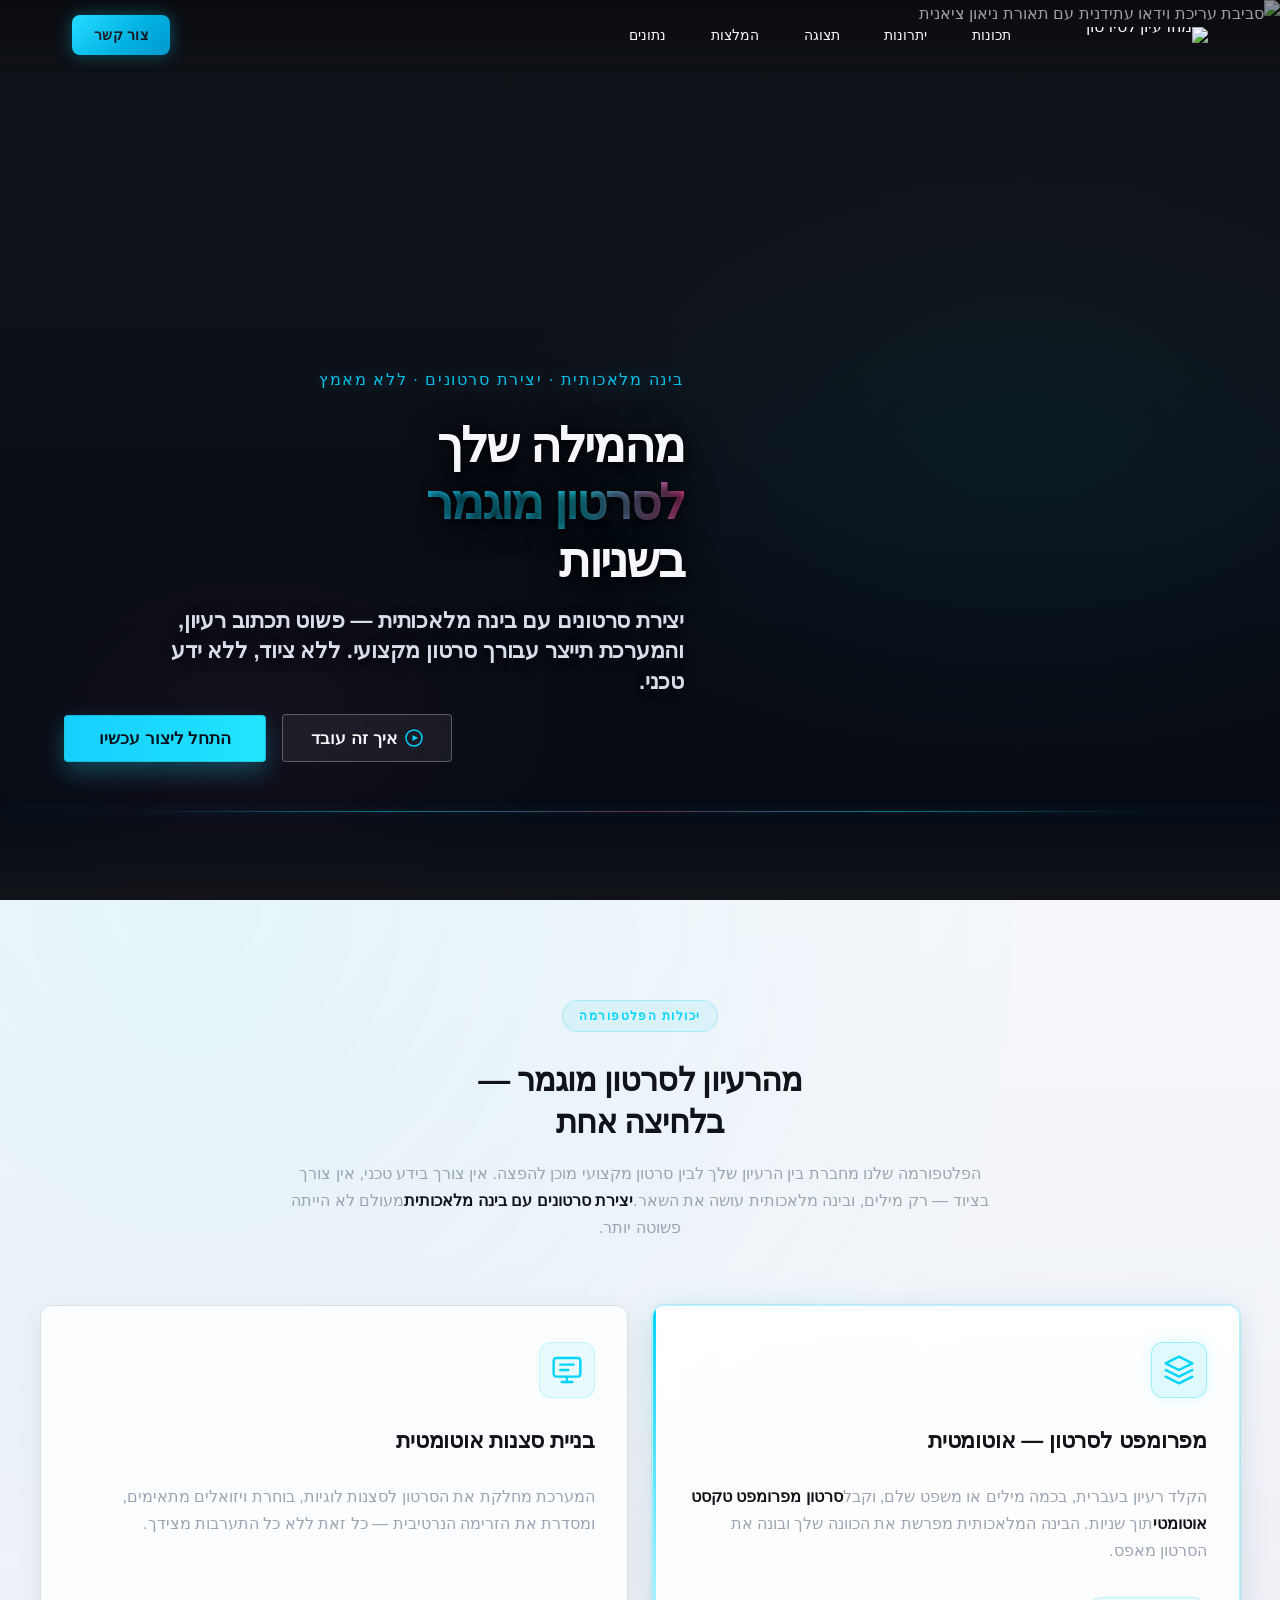
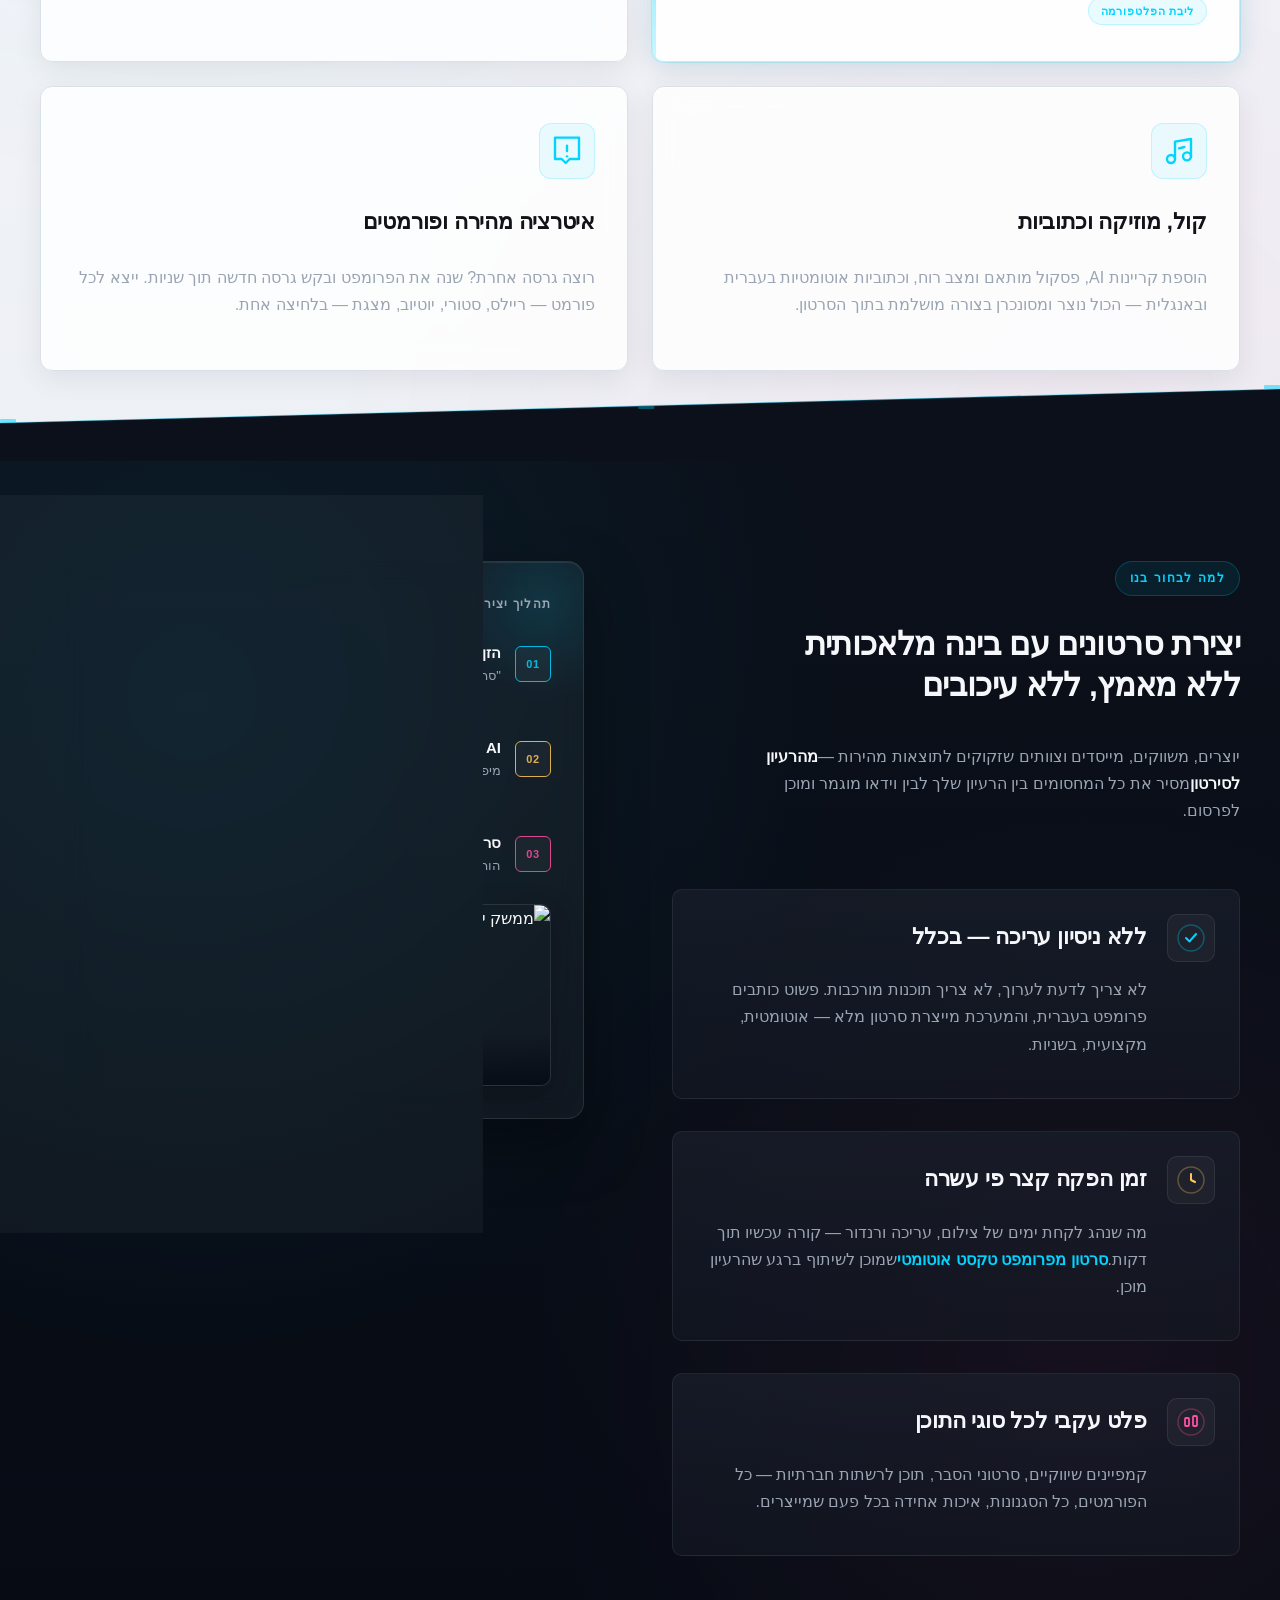
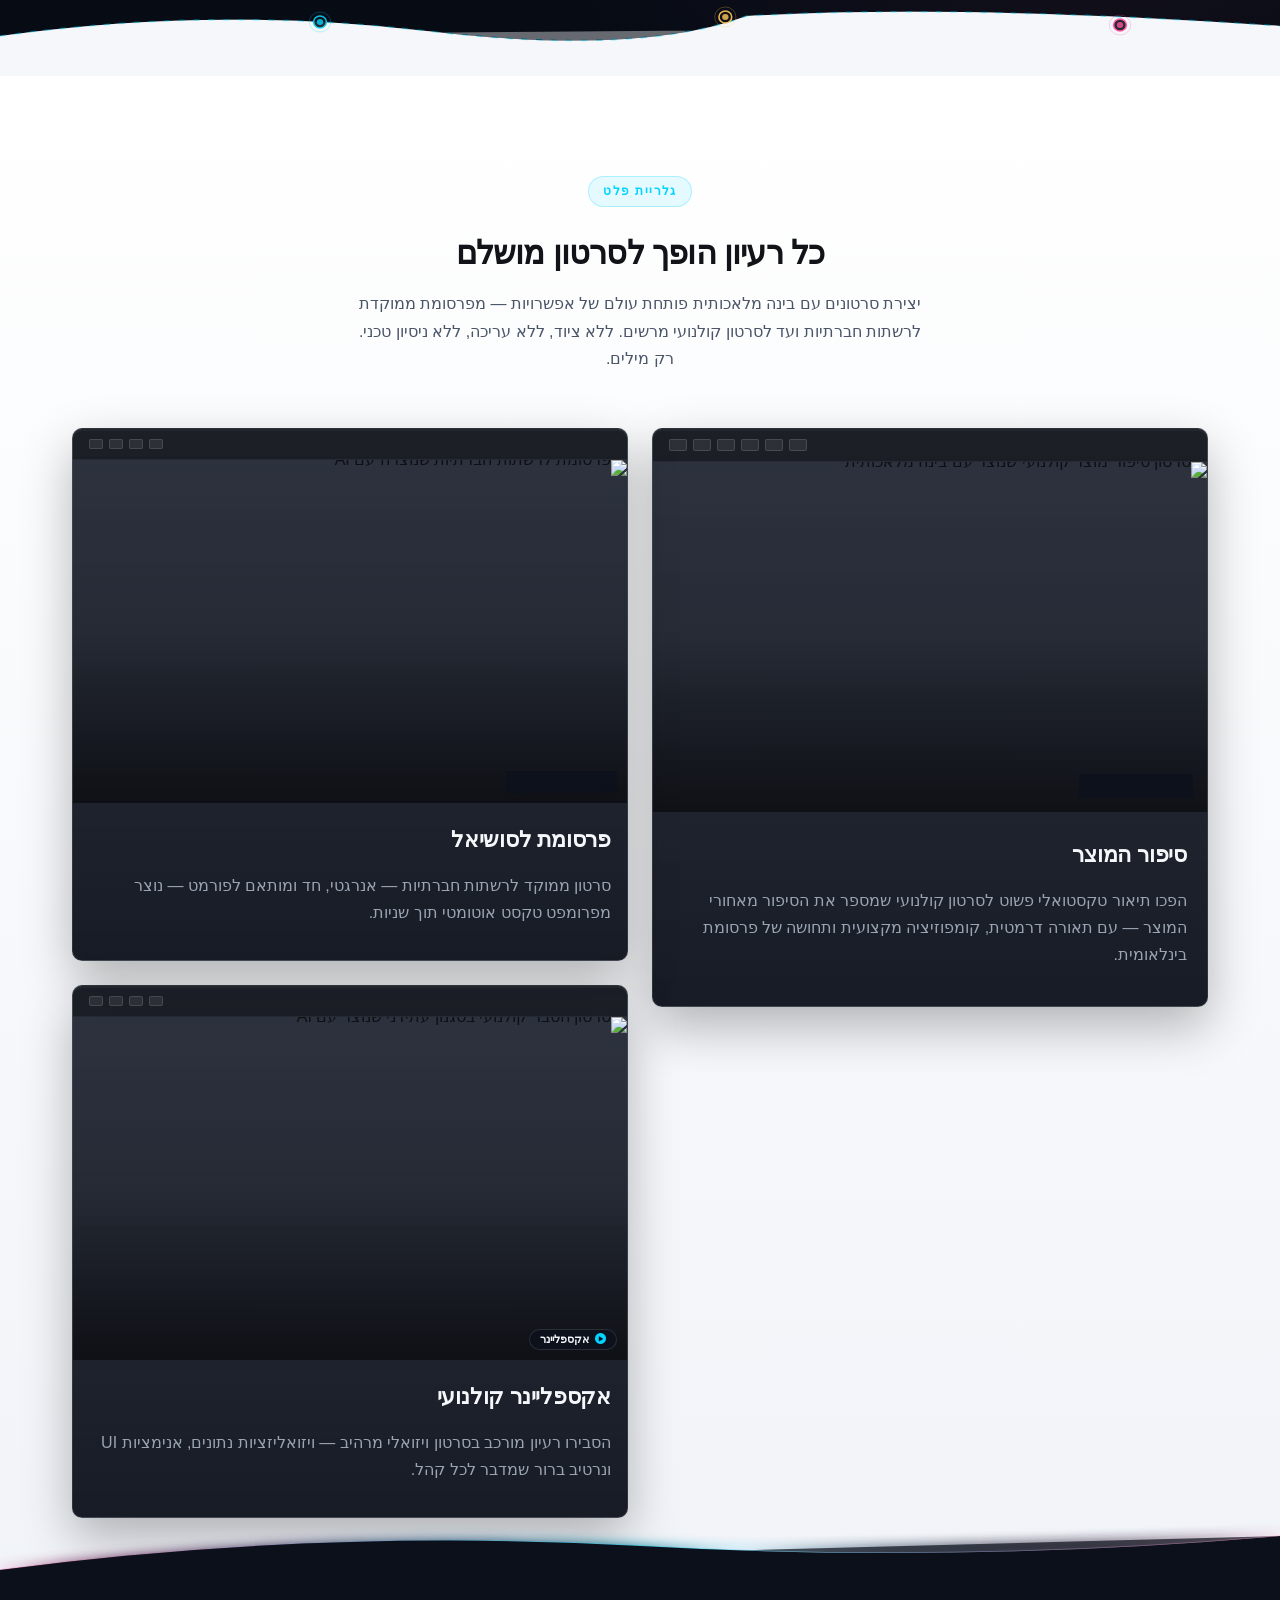
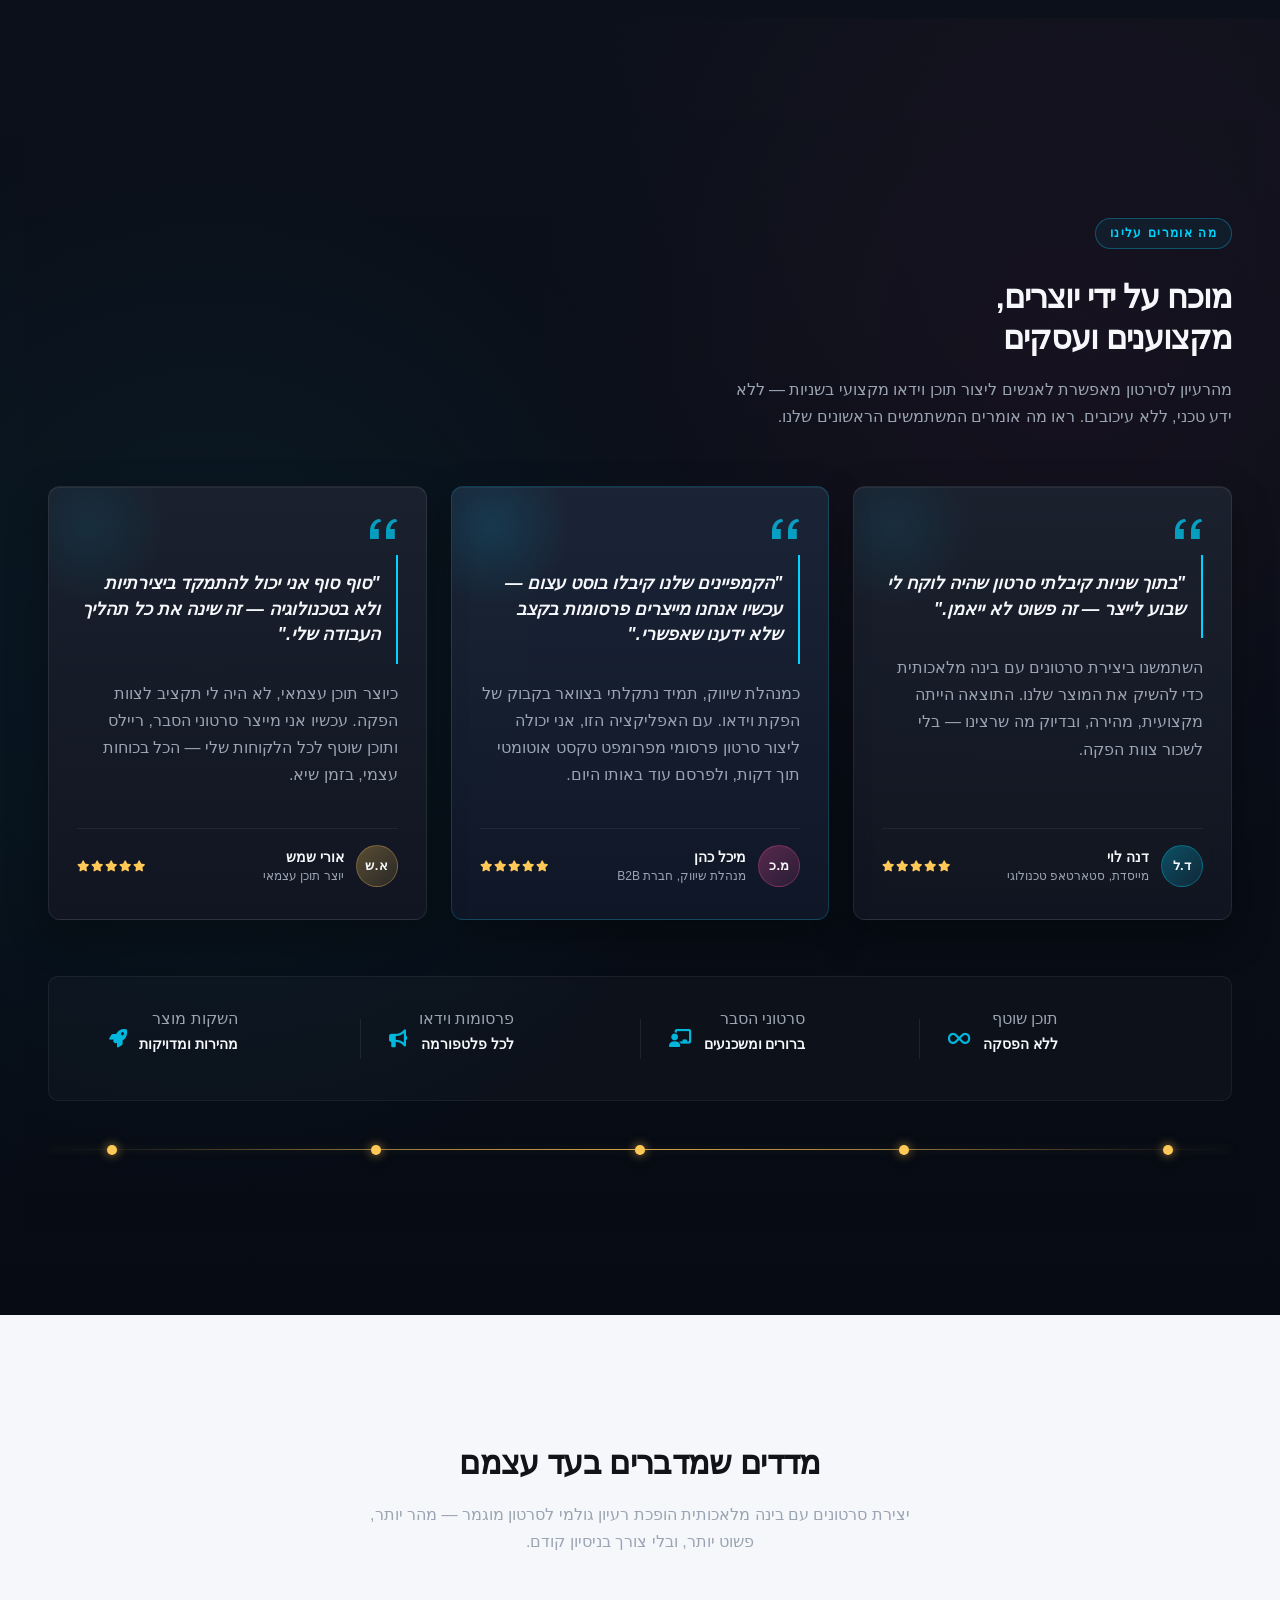
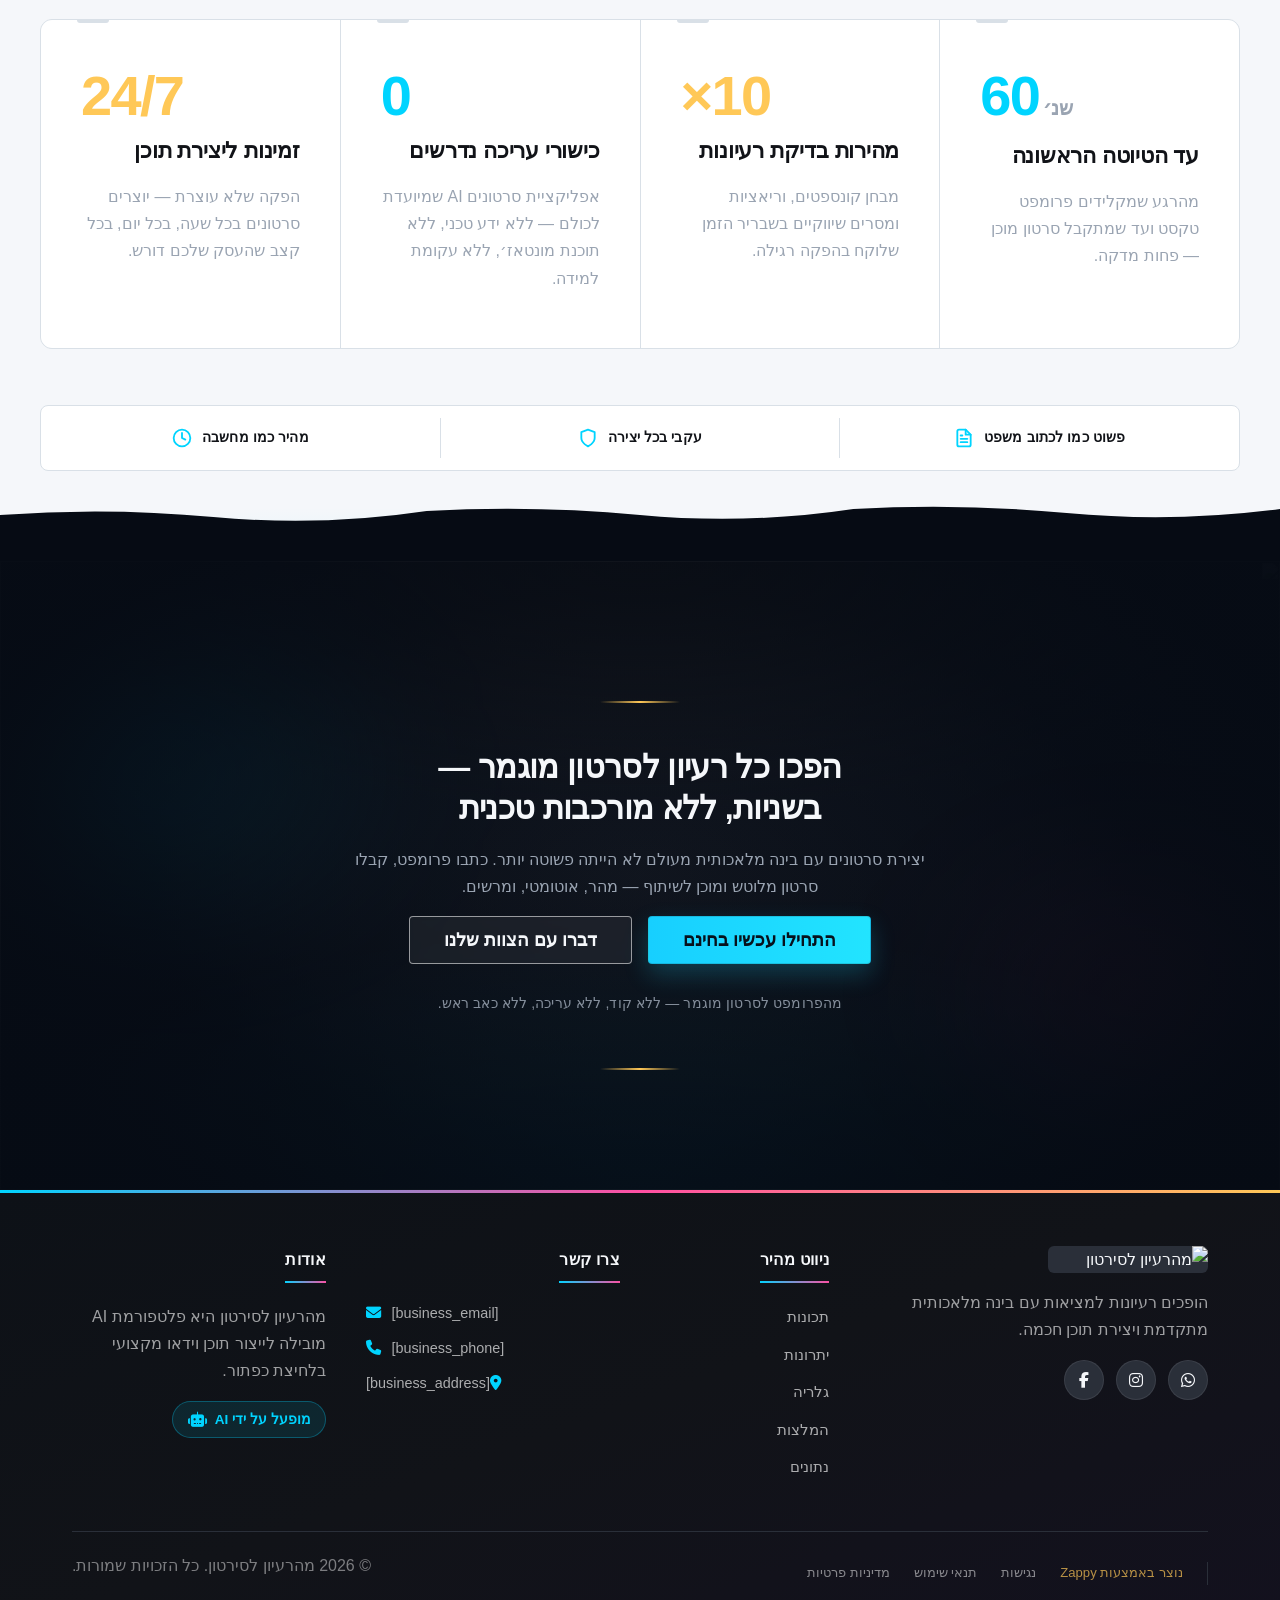
==== public/index.html @ eca5d00a "Initial website commit" ====
<!doctype html><html dir="rtl" lang="he"><head><meta charset="UTF-8"><meta content="width=device-width,initial-scale=1" name="viewport"><meta content="index, follow" name="robots"><title>יצירת סרטונים עם בינה מלאכותית — מהרעיון לסירטון</title><meta content="An AI-powered video generation application that allows users to simply type a text prompt and receive a fully generated video. The app bridges the gap between c" name="description"><meta content="יצירת סרטונים עם בינה מלאכותית, סרטון מפרומפט טקסט אוטומטי, אפליקציית סרטונים AI, כיצד ליצור סרטון עם AI בעברית" name="keywords"><link href="/assets/favicon.ico" rel="icon" type="image/x-icon"><link href="/assets/favicon-16x16.png" rel="icon" type="image/png" sizes="16x16"><link href="/assets/favicon-32x32.png" rel="icon" type="image/png" sizes="32x32"><link href="/assets/favicon-48x48.png" rel="icon" type="image/png" sizes="48x48"><link href="/assets/favicon-192x192.png" rel="icon" type="image/png" sizes="192x192"><link href="/assets/favicon-512x512.png" rel="icon" type="image/png" sizes="512x512"><link href="/assets/apple-touch-icon.png" rel="apple-touch-icon"><script>!function(){"use strict";var t="71a5ba24-b3b0-4b45-8fdc-f8daaeac8cdf",e="https://api.zappy5.com/api/analytics/track",a=18e5,n=2592e6,o=!0,i=!0,r=!0;var s=function(){var e="zappy_visitor_"+t,a=null;try{if(a=localStorage.getItem(e)){var o=JSON.parse(a),i=Date.now();if(i-o.created<n)return o.lastSeen=i,localStorage.setItem(e,JSON.stringify(o)),o.id}}catch(t){console.warn("Zappy Analytics: LocalStorage not available")}var r="zv_"+Date.now()+"_"+Math.random().toString(36).substr(2,9);try{localStorage.setItem(e,JSON.stringify({id:r,created:Date.now(),lastSeen:Date.now()}))}catch(t){}return r}(),c=function(){var e="zappy_session_"+t,n=null;try{if(n=sessionStorage.getItem(e)){var o=JSON.parse(n),i=Date.now();if(i-o.timestamp<a)return o.timestamp=i,sessionStorage.setItem(e,JSON.stringify(o)),o.id}}catch(t){console.warn("Zappy Analytics: SessionStorage not available")}var r="zs_"+Date.now()+"_"+Math.random().toString(36).substr(2,9);try{sessionStorage.setItem(e,JSON.stringify({id:r,timestamp:Date.now()}))}catch(t){}return r}();function l(a,n){n=n||{};var o={website_id:t,event_type:a,page_path:window.location.pathname,referrer:document.referrer||"direct",visitor_id:s,session_id:c,metadata:n};if(navigator.sendBeacon){var i=new Blob([JSON.stringify(o)],{type:"application/json"});navigator.sendBeacon(e,i)}else fetch(e,{method:"POST",headers:{"Content-Type":"application/json"},body:JSON.stringify(o),keepalive:!0}).catch(function(t){console.warn("Zappy Analytics: Failed to track event",t)})}o&&l("pageview",{title:document.title,url:window.location.href}),i&&document.addEventListener("click",function(t){var e=t.target;if("BUTTON"===e.tagName||e.closest("button")){var a="BUTTON"===e.tagName?e:e.closest("button");l("click",{element:"button",text:a.textContent.trim().substring(0,100),id:a.id||null,class:a.className||null})}else if("A"===e.tagName||e.closest("a")){var n="A"===e.tagName?e:e.closest("a");l("navigation",{element:"link",text:n.textContent.trim().substring(0,100),href:n.href,external:n.hostname!==window.location.hostname})}},!0),r&&document.addEventListener("submit",function(t){var e=t.target;l("form_submit",{form_id:e.id||null,form_name:e.name||null,form_action:e.action||null,form_method:e.method||"GET"})},!0);var d=Date.now();window.addEventListener("beforeunload",function(){l("page_unload",{time_on_page:Math.floor((Date.now()-d)/1e3),page_path:window.location.pathname})}),window.zappyAnalytics={track:l,getVisitorId:function(){return s},getSessionId:function(){return c}}}()</script><meta content="יצירת סרטונים עם בינה מלאכותית — מהרעיון לסירטון" property="og:title"><meta content="An AI-powered video generation application that allows users to simply type a text prompt and receive a fully generated video. The app bridges the gap between c" property="og:description"><meta content="website" property="og:type"><meta content="he_IL" property="og:locale"><meta content="summary_large_image" name="twitter:card"><meta content="יצירת סרטונים עם בינה מלאכותית — מהרעיון לסירטון" name="twitter:title"><meta content="An AI-powered video generation application that allows users to simply type a text prompt and receive a fully generated video. The app bridges the gap between c" name="twitter:description"><link href="https://cdnjs.cloudflare.com/ajax/libs/font-awesome/6.4.0/css/all.min.css" rel="stylesheet"><link href="/assets/favicon.ico" rel="icon" type="image/x-icon"><link href="/assets/favicon-16x16.png" rel="icon" type="image/png" sizes="16x16"><link href="/assets/favicon-32x32.png" rel="icon" type="image/png" sizes="32x32"><link href="/assets/favicon-48x48.png" rel="icon" type="image/png" sizes="48x48"><link href="/assets/favicon-192x192.png" rel="icon" type="image/png" sizes="192x192"><link href="/assets/favicon-512x512.png" rel="icon" type="image/png" sizes="512x512"><link href="/assets/apple-touch-icon.png" rel="apple-touch-icon"><link href="https://cdn.jsdelivr.net/npm/vanilla-cookieconsent@3/dist/cookieconsent.css" rel="stylesheet"><script src="https://cdn.jsdelivr.net/npm/vanilla-cookieconsent@3/dist/cookieconsent.umd.js"></script><script src="https://cdn.jsdelivr.net/gh/mickidum/acc_toolbar/acctoolbar/acctoolbar.min.js"></script><link href="/styles.css" rel="stylesheet"><style id="zappy-dropdown-submenu-styles">#navMenu li:has(.sub-menu),.nav-menu li:has(.sub-menu),.navbar li:has(.sub-menu),nav li:has(.sub-menu){position:relative}#navMenu .sub-menu,.nav-menu .sub-menu,.navbar .sub-menu,nav .sub-menu{display:block!important;position:absolute!important;top:100%;left:0;min-width:220px;background:#fff;border-radius:8px;box-shadow:0 8px 25px rgba(0,0,0,.15);padding:8px 0;opacity:0;visibility:hidden;transform:translateY(10px);transition:all .3s ease;z-index:1000;list-style:none;pointer-events:none}#navMenu li:hover>.sub-menu,.nav-menu li:hover>.sub-menu,.navbar li:hover>.sub-menu,nav li:hover>.sub-menu{opacity:1!important;visibility:visible!important;transform:translateY(0)!important;pointer-events:auto!important}.sub-menu li{list-style:none;margin:0;padding:0}.sub-menu a{display:block!important;padding:10px 16px!important;color:var(--text-dark,#333)!important;font-weight:500;text-decoration:none;white-space:nowrap;transition:background-color .2s}.sub-menu a:hover{background-color:#f5f5f5}[dir=rtl] .nav-menu .sub-menu,[dir=rtl] .navbar .sub-menu,[dir=rtl] nav .sub-menu,html[lang=ar] .nav-menu .sub-menu,html[lang=ar] .navbar .sub-menu,html[lang=ar] nav .sub-menu,html[lang=he] .nav-menu .sub-menu,html[lang=he] .navbar .sub-menu,html[lang=he] nav .sub-menu{left:auto!important;right:0!important}.sub-menu:empty,.sub-menu:not(:has(li)),.sub-menu:not(:has(li:not(.zappy-hidden-menu-item))){display:none!important;opacity:0!important;visibility:hidden!important;pointer-events:none!important}li:has(.menu-group-title):hover>.sub-menu{opacity:1!important;visibility:visible!important;transform:translateY(0)!important;pointer-events:auto!important}#navMenu>li>.menu-group-title,.nav-menu>li>.menu-group-title{display:inline-block;padding:.5rem 1rem;cursor:default;user-select:none}@media (max-width:768px){#navMenu .sub-menu,.nav-menu .sub-menu,.navbar .sub-menu,nav .sub-menu{position:static!important;transform:none!important;box-shadow:none!important;background:0 0!important;max-height:0;overflow:hidden;opacity:0;visibility:hidden;transition:max-height .3s ease,opacity .3s ease;padding:0!important;border-radius:0!important}.sub-menu.mobile-expanded{max-height:500px!important;opacity:1!important;visibility:visible!important;padding:8px 0 8px 16px!important}[dir=rtl] .sub-menu.mobile-expanded,html[lang=he] .sub-menu.mobile-expanded{padding:8px 16px 8px 0!important}#navMenu li:hover>.sub-menu,.nav-menu li:hover>.sub-menu,.navbar li:hover>.sub-menu,nav li:hover>.sub-menu{opacity:0;visibility:hidden;pointer-events:none}#navMenu li>.sub-menu.mobile-expanded,.nav-menu li>.sub-menu.mobile-expanded,.navbar li>.sub-menu.mobile-expanded,nav li>.sub-menu.mobile-expanded{opacity:1!important;visibility:visible!important;pointer-events:auto!important}#navMenu li:has(.sub-menu),.nav-menu li:has(.sub-menu),.navbar li:has(.sub-menu),nav li:has(.sub-menu){display:flex!important;flex-wrap:wrap!important;align-items:center!important;position:relative!important;min-height:44px!important}#navMenu li:has(.sub-menu)>a,.nav-menu li:has(.sub-menu)>a,.navbar li:has(.sub-menu)>a,nav li:has(.sub-menu)>a{flex:1!important;min-width:0!important}#navMenu li:has(.sub-menu)>.menu-group-title,.nav-menu li:has(.sub-menu)>.menu-group-title,.navbar li:has(.sub-menu)>.menu-group-title,nav li:has(.sub-menu)>.menu-group-title{flex:1!important;min-width:0!important;padding:0!important;line-height:inherit!important}#navMenu li:has(.sub-menu)>.sub-menu,.nav-menu li:has(.sub-menu)>.sub-menu,.navbar li:has(.sub-menu)>.sub-menu,nav li:has(.sub-menu)>.sub-menu{flex-basis:100%!important;width:100%!important}#navMenu li:has(.sub-menu)>a [class*=arrow],#navMenu li:has(.sub-menu)>a [class*=chevron],.nav-menu li:has(.sub-menu)>a .fa-angle-down,.nav-menu li:has(.sub-menu)>a .fa-chevron-down,.nav-menu li:has(.sub-menu)>a [class*=arrow],.nav-menu li:has(.sub-menu)>a [class*=chevron],nav li:has(.sub-menu)>a [class*=arrow],nav li:has(.sub-menu)>a [class*=chevron]{display:none!important;visibility:hidden!important}.mobile-submenu-toggle{display:flex!important;align-items:center!important;justify-content:center!important;width:44px!important;height:auto!important;background:0 0!important;border:none!important;cursor:pointer!important;color:var(--text-light)!important;position:static!important;flex-shrink:0!important;align-self:stretch!important;z-index:2!important;padding:0!important;margin:0!important}.mobile-submenu-toggle::after{content:''!important;width:0!important;height:0!important;border-left:6px solid transparent!important;border-right:6px solid transparent!important;border-top:7px solid currentColor!important;transition:transform .3s ease!important}.mobile-submenu-toggle.expanded::after{transform:rotate(180deg)!important}.sub-menu a{padding:10px 0!important;display:block!important;color:var(--text-light)!important}.navbar .sub-menu li a,.zappy-products-dropdown .sub-menu a,nav.navbar .sub-menu li a{color:var(--text-light)!important}}@media (min-width:769px){.mobile-submenu-toggle{display:none!important}}</style><style id="mobile-lang-menu-deployed-css">@media (max-width:768px){.lang-switcher,.nav-container .lang-switcher,.nav-cta-container .lang-switcher,.nav-ecommerce-icons .lang-switcher,.nav-icons-left .lang-switcher,.navbar .lang-switcher,.navbar .nav-cta-container .lang-switcher{display:none!important}.mobile-lang-menu{width:100%;border-top:1px solid rgba(128,128,128,.2);padding:8px 0 0 0;margin-top:8px}.mobile-lang-toggle{display:flex!important;align-items:center;justify-content:space-between;width:100%;padding:12px 16px;background:0 0;border:none;cursor:pointer;font-size:15px;color:inherit;font-family:inherit}.mobile-lang-toggle::after{content:'';display:inline-block;width:8px;height:8px;border-right:2px solid currentColor;border-bottom:2px solid currentColor;transform:rotate(45deg);transition:transform .3s ease;margin-left:8px}.mobile-lang-toggle.expanded::after{transform:rotate(-135deg)}.mobile-lang-options{max-height:0;overflow:hidden;transition:max-height .3s ease}.mobile-lang-options.expanded{max-height:300px}.mobile-lang-option{display:flex!important;align-items:center;gap:10px;padding:10px 24px;text-decoration:none;color:inherit;font-size:14px;font-family:inherit}.mobile-lang-option:hover{background:rgba(128,128,128,.1)}.mobile-lang-option.active{font-weight:600;opacity:.7;pointer-events:none}.mobile-lang-option img{width:20px;height:20px;border-radius:50%}}@media (min-width:769px){.mobile-lang-menu{display:none!important}}</style><style id="zappy-widget-visibility">#mic-access-tool-box,#mic-access-tool-general-button,#mic-init-access-tool #mic-access-tool-box,#mic-init-access-tool #mic-access-tool-general-button,#mic-init-access-tool .mic-access-tool-general-button,._access-icon,._access-menu,.mic-access-tool-box,.mic-access-tool-general-button,div[id*=mic-access-tool-box]{display:none!important;visibility:hidden!important;opacity:0!important;pointer-events:none!important}</style></head><body><nav class="navbar" dir="rtl"><button aria-label="Menu" class="mobile-toggle" id="mobileToggle"><svg viewbox="0 0 24 24" height="24" width="24" fill="none" class="hamburger-icon"><path d="M3 12h18M3 6h18M3 18h18" stroke="currentColor" stroke-width="2" stroke-linecap="round"></path></svg><svg viewbox="0 0 24 24" height="24" width="24" fill="none" class="close-icon" style="display:none"><path d="M18 6L6 18M6 6l12 12" stroke="currentColor" stroke-width="2" stroke-linecap="round"></path></svg></button><button aria-label="Call" class="phone-header-btn" data-phone="[business_phone]"><svg viewbox="0 0 24 24" height="20" width="20" fill="currentColor"><path d="M22 16.92v3a2 2 0 0 1-2.18 2 19.79 19.79 0 0 1-8.63-3.07 19.5 19.5 0 0 1-6-6 19.79 19.79 0 0 1-3.07-8.67A2 2 0 0 1 4.11 2h3a2 2 0 0 1 2 1.72 12.84 12.84 0 0 0 .7 2.81 2 2 0 0 1-.45 2.11L8.09 9.91a16 16 0 0 0 6 6l1.27-1.27a2 2 0 0 1 2.11-.45 12.84 12.84 0 0 0 2.81.7A2 2 0 0 1 22 16.92z"></path></svg></button><div class="nav-container"><div class="nav-right-group"><div class="nav-brand"><a href="/" class="logo-link"><img alt="מהרעיון לסירטון" src="/assets/business-logo.webp" class="logo"></a></div><ul class="nav-menu" id="navMenu"><li><a href="#features">תכונות</a></li><li><a href="#benefits">יתרונות</a></li><li><a href="#showcase">תצוגה</a></li><li><a href="#testimonials">המלצות</a></li><li><a href="#stats">נתונים</a></li></ul></div><div class="nav-cta-container"><a href="#cta" class="nav-cta-btn">צור קשר</a></div></div></nav><script>window.addEventListener("load",function(){const e=document.querySelector(".navbar, nav, header");if(!e)return void console.log("[Navbar] Navbar element not found");let t=document.getElementById("mobileToggle")||document.querySelector(".mobile-toggle")||document.querySelector(".hamburger")||document.querySelector(".hamburger-menu")||document.querySelector(".menu-toggle")||document.querySelector(".burger-menu")||document.querySelector('[aria-label="Menu"]')||document.querySelector('[aria-label="תפריט"]');const o=document.querySelector(".phone-header-btn"),n=window.getComputedStyle(e);let r=n.backgroundColor;if(console.log("[Navbar] Initial navbar background:",r),"transparent"===r||"rgba(0, 0, 0, 0)"===r||r.startsWith("rgba")&&r.includes(", 0)")){const e=n.backgroundImage;if(e&&"none"!==e)console.log("[Navbar] Navbar has background image/gradient, using dark text"),r="rgb(240, 240, 240)";else{const e=window.getComputedStyle(document.body).backgroundColor;console.log("[Navbar] Navbar transparent, using body background:",e),r=e}}const i=r.match(/\d+/g);if(i&&i.length>=3){const e=(.299*parseInt(i[0])+.587*parseInt(i[1])+.114*parseInt(i[2]))/255;console.log("[Navbar] Mobile button colors preserved from Claude CSS (luminance:",e.toFixed(2)+")");const n=document.createElement("style");n.id="zappy-mobile-nav-fix";document.documentElement.lang;document.documentElement.dir,n.textContent='\n        /* Hide mobile buttons on desktop, show only on mobile */\n        @media (min-width: 769px) {\n          .mobile-toggle,\n          .phone-header-btn {\n            display: none !important;\n          }\n        }\n        \n        /* Show and position mobile buttons correctly on mobile */\n        @media (max-width: 768px) {\n          .mobile-toggle,\n          .phone-header-btn {\n            position: absolute !important;\n            top: 50% !important;\n            transform: translateY(-50%) !important;\n            z-index: 1001 !important;\n            display: flex !important;\n            align-items: center !important;\n            justify-content: center !important;\n            width: 36px !important;\n            height: 36px !important;\n            border-radius: 50% !important;\n            border: none !important;\n            cursor: pointer !important;\n            padding: 6px !important;\n            background: none !important;\n            color: var(--nav-text, var(--text-light)) !important;\n          }\n          \n          /* LTR positioning (default): hamburger LEFT, phone RIGHT */\n          html:not([dir="rtl"]):not([lang="he"]):not([lang="ar"]) .mobile-toggle,\n          html[dir="ltr"] .mobile-toggle {\n            left: 12px !important;\n            right: auto !important;\n          }\n          html:not([dir="rtl"]):not([lang="he"]):not([lang="ar"]) .phone-header-btn,\n          html[dir="ltr"] .phone-header-btn {\n            right: 12px !important;\n            left: auto !important;\n          }\n          \n          /* RTL positioning: hamburger RIGHT, phone LEFT */\n          html[dir="rtl"] .mobile-toggle,\n          html[lang="he"] .mobile-toggle,\n          html[lang="ar"] .mobile-toggle {\n            right: 12px !important;\n            left: auto !important;\n          }\n          html[dir="rtl"] .phone-header-btn,\n          html[lang="he"] .phone-header-btn,\n          html[lang="ar"] .phone-header-btn {\n            left: 12px !important;\n            right: auto !important;\n          }\n          \n          /* CRITICAL: Ensure nav-container has min-height on mobile */\n          /* All children are positioned absolutely/fixed on mobile, so height:auto collapses to 0 */\n          .nav-container {\n            min-height: 70px !important;\n            position: relative !important;\n          }\n          \n          /* Ensure SVG icons are properly sized and inherit color */\n          .mobile-toggle svg,\n          .phone-header-btn svg {\n            width: 24px !important;\n            height: 24px !important;\n            /* Don\'t force display - let JavaScript control hamburger/close toggle */\n          }\n          \n          /* Reset nav-cta-container on mobile - remove desktop box-shadow/padding */\n          /* that creates a visible ghost box when CTA button is hidden */\n          .nav-cta-container {\n            box-shadow: none !important;\n            padding: 0 !important;\n          }\n          \n          /* Hide nav-cta-container entirely on mobile when there\'s no lang-switcher */\n          /* (only the CTA button is inside, and it\'s hidden on mobile) */\n          .nav-cta-container:not(:has(.lang-switcher)) {\n            display: none !important;\n          }\n          \n          /* CRITICAL: Prevent hero image fade gradient from bleeding over headline text */\n          /* The .image-fade-gradient has bottom: -30px (extends below parent) */\n          /* On mobile stacked layout, this overlaps the h1 text below the image */\n          .hero-image-column {\n            overflow: hidden !important;\n          }\n          .image-fade-gradient {\n            bottom: 0 !important;\n          }\n          \n          /* Hide desktop language switcher on mobile - hamburger menu handles it */\n          /* High specificity to override stored CSS */\n          .lang-switcher,\n          .nav-cta-container .lang-switcher,\n          .nav-container .lang-switcher,\n          .navbar .lang-switcher,\n          .navbar .nav-cta-container .lang-switcher {\n            display: none !important;\n          }\n        }\n      ';const r=document.getElementById("zappy-mobile-nav-fix");r&&r.remove(),document.head.appendChild(n),console.log("[Navbar] Critical CSS injected for mobile nav positioning");const l=window.innerWidth<=768;if(t){const e=t.querySelector(".hamburger-icon"),o=t.querySelector(".close-icon");e&&(e.style.setProperty("width","24px","important"),e.style.setProperty("height","24px","important"),e.style.setProperty("display","block","important")),o&&(o.style.setProperty("width","24px","important"),o.style.setProperty("height","24px","important"),o.style.setProperty("display","none","important")),l?(t.style.setProperty("position","absolute","important"),t.style.setProperty("top","50%","important"),t.style.setProperty("transform","translateY(-50%)","important"),t.style.setProperty("z-index","1001","important"),t.style.removeProperty("left"),t.style.removeProperty("right"),console.log("[Navbar] Mobile toggle positioning applied (mobile viewport)")):(t.style.removeProperty("position"),t.style.removeProperty("top"),t.style.removeProperty("transform"),t.style.removeProperty("z-index"),t.style.removeProperty("left"),t.style.removeProperty("right"),console.log("[Navbar] Desktop viewport - cleared mobile toggle inline positioning"))}if(o){const e=o.querySelector("svg");e&&(e.style.width="24px",e.style.height="24px",e.setAttribute("width","24"),e.setAttribute("height","24")),l?(o.style.setProperty("position","absolute","important"),o.style.setProperty("top","50%","important"),o.style.setProperty("transform","translateY(-50%)","important"),o.style.setProperty("z-index","1001","important"),o.style.removeProperty("left"),o.style.removeProperty("right"),console.log("[Navbar] Phone button positioning applied (mobile viewport)")):(o.style.removeProperty("position"),o.style.removeProperty("top"),o.style.removeProperty("transform"),o.style.removeProperty("z-index"),o.style.removeProperty("left"),o.style.removeProperty("right"),console.log("[Navbar] Desktop viewport - cleared phone button inline positioning"))}}else console.log("[Navbar] Could not parse background color:",r);t=document.getElementById("mobileToggle")||document.querySelector(".mobile-toggle")||document.querySelector(".hamburger")||document.querySelector(".hamburger-menu")||document.querySelector(".menu-toggle")||document.querySelector(".burger-menu")||document.querySelector('[aria-label="Menu"]')||document.querySelector('[aria-label="תפריט"]');const l=document.getElementById("navMenu")||document.querySelector(".nav-menu")||document.querySelector(".nav-links")||document.querySelector("nav ul:not(.submenu)");if(!t||!l)return void console.log("[Navbar] Mobile toggle or menu not found:",{toggle:!!t,menu:!!l});l.id||(l.id="navMenu"),console.log("[Navbar] Initializing mobile menu...");const a=t.cloneNode(!0);t.parentNode.replaceChild(a,t),a.addEventListener("click",function(e){e.preventDefault(),e.stopPropagation();const t=this.querySelector(".hamburger-icon"),o=this.querySelector(".close-icon");l.classList.contains("active")?(l.classList.remove("active"),t&&t.style.setProperty("display","block","important"),o&&o.style.setProperty("display","none","important"),document.body.style.overflow="",console.log("[Navbar] Menu closed")):(l.classList.add("active"),t&&t.style.setProperty("display","none","important"),o&&o.style.setProperty("display","block","important"),document.body.style.overflow="hidden",console.log("[Navbar] Menu opened"))}),l.querySelectorAll("a").forEach(function(e){e.addEventListener("click",function(){if("#"===this.getAttribute("href"))return;const e=a.querySelector(".hamburger-icon"),t=a.querySelector(".close-icon");l.classList.remove("active"),e&&e.style.setProperty("display","block","important"),t&&t.style.setProperty("display","none","important"),document.body.style.overflow="",console.log("[Navbar] Menu closed (link clicked)")})});var s=l.querySelectorAll(".dropdown-toggle");s.forEach(function(e){e.addEventListener("click",function(e){e.preventDefault(),e.stopPropagation();var t=this.closest(".nav-dropdown");t&&(t.parentNode.querySelectorAll(".nav-dropdown.open").forEach(function(e){e!==t&&e.classList.remove("open")}),t.classList.toggle("open"),console.log("[Navbar] Dropdown toggled:",t.classList.contains("open")?"open":"closed"))})}),document.addEventListener("click",function(e){e.target.closest(".nav-dropdown")||document.querySelectorAll(".nav-dropdown.open").forEach(function(e){e.classList.remove("open")})}),console.log("[Navbar] Dropdown handlers initialized for "+s.length+" dropdowns"),o&&o.addEventListener("click",function(){const e=document.querySelectorAll('a[href^="tel:"]'),t=e.length>0?e[0].getAttribute("href").replace("tel:",""):"[business_phone]";window.location.href="tel:"+t,console.log("[Navbar] Phone button clicked")}),console.log("[Navbar] Mobile menu initialized successfully");const p=function(){const e=document.querySelector(".whatsapp-float");e&&(window.innerWidth>=769?(e.style.setProperty("display","none","important"),e.style.setProperty("visibility","hidden","important"),e.style.setProperty("opacity","0","important"),e.style.setProperty("pointer-events","none","important"),console.log("[WhatsApp] Button hidden on desktop")):(e.style.removeProperty("display"),e.style.removeProperty("visibility"),e.style.removeProperty("opacity"),e.style.removeProperty("pointer-events"),console.log("[WhatsApp] Button visible on mobile")))};let c;p(),window.addEventListener("resize",function(){clearTimeout(c),c=setTimeout(p,100)})})</script><main><section class="index-hero-section" data-layout-spec="בית-hero" dir="rtl" id="hero" data-hero-type="fullscreen-scrim"><div class="index-hero-bg"><img alt="סביבת עריכת וידאו עתידנית עם תאורת ניאון ציאנית" src="/assets/site-index-hero-image-1.webp" data-context="Cinematic ultra-wide dark futuristic AI video editing suite environment. A massive glowing video frame dominates the center with electric cyan rim lighting bleeding across dark matte surfaces. Subtle motion streaks and light trails suggest speed and generation. Deep blacks, moody shadows, faint magenta highlights on edges, and a premium editorial atmosphere. No people, no text, no UI chrome — pure environmental mood shot for an AI video generation app." data-placeholder="index-hero-image-1" height="900" width="1440" data-hero-bg="true"></div><div class="index-hero-scrim" aria-hidden="true"></div><div class="index-hero-content-wrap"><div class="index-hero-content"><p class="index-hero-eyebrow">בינה מלאכותית · יצירת סרטונים · ללא מאמץ</p><h1 class="index-hero-h1">מהמילה שלך<br><span class="index-hero-gradient-text">לסרטון מוגמר</span><br>בשניות</h1><h3 class="index-hero-subtitle">יצירת סרטונים עם בינה מלאכותית — פשוט תכתוב רעיון,<br class="index-hero-br">והמערכת תייצר עבורך סרטון מקצועי. ללא ציוד, ללא ידע טכני.</h3><div class="index-hero-ctas"><a href="#contact" class="btn-primary index-hero-btn-primary">התחל ליצור עכשיו</a><a href="#how-it-works" class="btn-secondary index-hero-btn-secondary"><span class="index-hero-btn-icon" aria-hidden="true"><svg viewbox="0 0 18 18" height="18" width="18" fill="none" data-element-type="icon" data-icon-type="svg" xmlns="http://www.w3.org/2000/svg" style="display:inline-block;vertical-align:middle"><circle cx="9" cy="9" r="8" stroke="currentColor" stroke-width="1.5"></circle><polygon fill="currentColor" points="7.5,6 13,9 7.5,12"></polygon></svg></span>איך זה עובד</a></div></div></div><div class="index-hero-divider-wrapper" aria-hidden="true"><div class="index-hero-luminous-line"></div><svg viewbox="0 0 1440 90" aria-hidden="true" xmlns="http://www.w3.org/2000/svg" data-no-icon-edit="true" preserveaspectratio="none"><defs><linearGradient id="heroFadeGrad" x1="0" x2="0" y1="0" y2="1"><stop offset="0%" stop-color="#111318" stop-opacity="0"></stop><stop offset="100%" stop-color="#111318" stop-opacity="1"></stop></linearGradient></defs><rect height="90" width="1440" fill="url(#heroFadeGrad)"></rect></svg></div></section><section class="index-features-section" data-layout-spec="בית-features" dir="rtl" id="features"><div class="index-features-container"><div class="index-features-intro"><span class="index-features-eyebrow">יכולות הפלטפורמה</span><h2 class="index-features-h2">מהרעיון לסרטון מוגמר —<br>בלחיצה אחת</h2><p class="index-features-lead">הפלטפורמה שלנו מחברת בין הרעיון שלך לבין סרטון מקצועי מוכן להפצה. אין צורך בידע טכני, אין צורך בציוד — רק מילים, ובינה מלאכותית עושה את השאר.<strong>יצירת סרטונים עם בינה מלאכותית</strong>מעולם לא הייתה פשוטה יותר.</p></div><div class="index-features-grid"><article class="index-feature-card index-feature-card--accent"><div class="index-feature-card-icon-wrap"><svg viewbox="0 0 24 24" aria-hidden="true" xmlns="http://www.w3.org/2000/svg" data-element-type="icon" data-icon-type="svg" fill="none" height="32" width="32" stroke="currentColor" stroke-linecap="round" stroke-linejoin="round" stroke-width="1.8"><path d="M12 2L2 7l10 5 10-5-10-5z"></path><path d="M2 17l10 5 10-5"></path><path d="M2 12l10 5 10-5"></path></svg></div><div class="index-feature-card-content"><h3>מפרומפט לסרטון — אוטומטית</h3><p>הקלד רעיון בעברית, בכמה מילים או משפט שלם, וקבל<em>סרטון מפרומפט טקסט אוטומטי</em>תוך שניות. הבינה המלאכותית מפרשת את הכוונה שלך ובונה את הסרטון מאפס.</p><div class="index-feature-tag">ליבת הפלטפורמה</div></div></article><article class="index-feature-card"><div class="index-feature-card-icon-wrap"><svg viewbox="0 0 24 24" aria-hidden="true" xmlns="http://www.w3.org/2000/svg" data-element-type="icon" data-icon-type="svg" fill="none" height="32" width="32" stroke="currentColor" stroke-linecap="round" stroke-linejoin="round" stroke-width="1.8"><rect height="14" width="20" x="2" y="3" rx="2"></rect><path d="M8 21h8"></path><path d="M12 17v4"></path><path d="M7 8h10"></path><path d="M7 12h6"></path></svg></div><div class="index-feature-card-content"><h3>בניית סצנות אוטומטית</h3><p>המערכת מחלקת את הסרטון לסצנות לוגיות, בוחרת ויזואלים מתאימים, ומסדרת את הזרימה הנרטיבית — כל זאת ללא כל התערבות מצידך.</p></div></article><article class="index-feature-card"><div class="index-feature-card-icon-wrap"><svg viewbox="0 0 24 24" aria-hidden="true" xmlns="http://www.w3.org/2000/svg" data-element-type="icon" data-icon-type="svg" fill="none" height="32" width="32" stroke="currentColor" stroke-linecap="round" stroke-linejoin="round" stroke-width="1.8"><path d="M9 18V5l12-2v13"></path><circle cx="6" cy="18" r="3"></circle><circle cx="18" cy="16" r="3"></circle><path d="M12 10l4-1"></path></svg></div><div class="index-feature-card-content"><h3>קול, מוזיקה וכתוביות</h3><p>הוספת קריינות AI, פסקול מותאם ומצב רוח, וכתוביות אוטומטיות בעברית ובאנגלית — הכול נוצר ומסונכרן בצורה מושלמת בתוך הסרטון.</p></div></article><article class="index-feature-card"><div class="index-feature-card-icon-wrap"><svg viewbox="0 0 24 24" aria-hidden="true" xmlns="http://www.w3.org/2000/svg" data-element-type="icon" data-icon-type="svg" fill="none" height="32" width="32" stroke="currentColor" stroke-linecap="round" stroke-linejoin="round" stroke-width="1.8"><path d="M21 2H3v16h5l3 3 3-3h7V2z"></path><path d="M12 8v4"></path><path d="M12 16h.01"></path></svg></div><div class="index-feature-card-content"><h3>איטרציה מהירה ופורמטים</h3><p>רוצה גרסה אחרת? שנה את הפרומפט ובקש גרסה חדשה תוך שניות. ייצא לכל פורמט — ריילס, סטורי, יוטיוב, מצגת — בלחיצה אחת.</p></div></article></div></div><div class="index-features-divider-wrapper"><svg viewbox="0 0 1440 90" aria-hidden="true" xmlns="http://www.w3.org/2000/svg" data-no-icon-edit="true" preserveaspectratio="none"><path d="M0,90 L0,52 L1440,18 L1440,90 Z" fill="#0B101A"></path><line x1="0" x2="1440" y1="52" y2="18" stroke="#00D4FF" stroke-width="1.2" stroke-opacity="0.35"></line><rect height="4" width="18" x="0" y="48" rx="1" fill="#00D4FF" fill-opacity="0.5"></rect><rect height="4" width="18" x="718" y="34" rx="1" fill="#00D4FF" fill-opacity="0.35"></rect><rect height="4" width="18" x="1422" y="14" rx="1" fill="#00D4FF" fill-opacity="0.5"></rect></svg></div></section><section class="index-benefits-section" data-layout-spec="בית-benefits" dir="rtl" id="benefits"><div class="index-benefits-container"><div class="index-benefits-content"><div class="index-benefits-header"><span class="index-benefits-eyebrow">למה לבחור בנו</span><h2 class="index-benefits-h2">יצירת סרטונים עם בינה מלאכותית<br>ללא מאמץ, ללא עיכובים</h2><p class="index-benefits-lead">יוצרים, משווקים, מייסדים וצוותים שזקוקים לתוצאות מהירות —<strong>מהרעיון לסירטון</strong>מסיר את כל המחסומים בין הרעיון שלך לבין וידאו מוגמר ומוכן לפרסום.</p></div><div class="index-benefits-stack"><div class="index-benefit-block"><div class="index-benefit-icon-wrap"><svg viewbox="0 0 28 28" aria-hidden="true" xmlns="http://www.w3.org/2000/svg" data-element-type="icon" data-icon-type="svg" fill="none" height="28" width="28"><circle cx="14" cy="14" r="13" opacity="0.3" stroke="var(--primary)" stroke-width="1.5"></circle><path d="M9 14l3.5 3.5L19 10" stroke="var(--primary)" stroke-width="2" stroke-linecap="round" stroke-linejoin="round"></path></svg></div><div class="index-benefit-text"><h3>ללא ניסיון עריכה — בכלל</h3><p>לא צריך לדעת לערוך, לא צריך תוכנות מורכבות. פשוט כותבים פרומפט בעברית, והמערכת מייצרת סרטון מלא — אוטומטית, מקצועית, בשניות.</p></div></div><div class="index-benefit-block"><div class="index-benefit-icon-wrap"><svg viewbox="0 0 28 28" aria-hidden="true" xmlns="http://www.w3.org/2000/svg" data-element-type="icon" data-icon-type="svg" fill="none" height="28" width="28"><circle cx="14" cy="14" r="13" opacity="0.3" stroke="var(--accent)" stroke-width="1.5"></circle><path d="M14 8v6l4 2" stroke="var(--accent)" stroke-width="2" stroke-linecap="round" stroke-linejoin="round"></path></svg></div><div class="index-benefit-text"><h3>זמן הפקה קצר פי עשרה</h3><p>מה שנהג לקחת ימים של צילום, עריכה ורנדור — קורה עכשיו תוך דקות.<em>סרטון מפרומפט טקסט אוטומטי</em>שמוכן לשיתוף ברגע שהרעיון מוכן.</p></div></div><div class="index-benefit-block"><div class="index-benefit-icon-wrap"><svg viewbox="0 0 28 28" aria-hidden="true" xmlns="http://www.w3.org/2000/svg" data-element-type="icon" data-icon-type="svg" fill="none" height="28" width="28"><circle cx="14" cy="14" r="13" opacity="0.3" stroke="var(--secondary)" stroke-width="1.5"></circle><rect height="8" width="4" x="8" y="10" rx="1" stroke="var(--secondary)" stroke-width="1.8"></rect><rect height="10" width="4" x="16" y="8" rx="1" stroke="var(--secondary)" stroke-width="1.8"></rect></svg></div><div class="index-benefit-text"><h3>פלט עקבי לכל סוגי התוכן</h3><p>קמפיינים שיווקיים, סרטוני הסבר, תוכן לרשתות חברתיות — כל הפורמטים, כל הסגנונות, איכות אחידה בכל פעם שמייצרים.</p></div></div></div></div><div class="index-benefits-visual"><div class="index-benefits-glass-panel"><div class="index-flow-label">תהליך יצירת הסרטון</div><div class="index-flow-step"><div class="index-flow-step-num" style="--step-color:var(--primary)">01</div><div class="index-flow-step-content"><div class="index-flow-step-title">הזן פרומפט טקסט</div><div class="index-flow-step-desc">"סרטון הסבר על המוצר שלנו בסגנון מינימליסטי..."</div></div><div class="index-flow-step-icon"><svg viewbox="0 0 20 20" aria-hidden="true" xmlns="http://www.w3.org/2000/svg" data-element-type="icon" data-icon-type="svg" fill="none" height="20" width="20"><path d="M3 5h14M3 10h10M3 15h7" stroke="var(--primary)" stroke-width="1.8" stroke-linecap="round"></path></svg></div></div><div class="index-flow-connector"><svg viewbox="0 0 2 36" aria-hidden="true" height="36" width="2" data-no-icon-edit="true"><line x1="1" x2="1" y1="0" y2="36" stroke="var(--primary)" stroke-width="1.5" opacity="0.5" stroke-dasharray="4 4"></line></svg><div class="index-flow-connector-dot" style="background:var(--primary)"></div></div><div class="index-flow-step"><div class="index-flow-step-num" style="--step-color:var(--accent)">02</div><div class="index-flow-step-content"><div class="index-flow-step-title">AI מנתחת ומתכננת</div><div class="index-flow-step-desc">מיפוי סצנות, בחירת ויזואלים, תזמון ומוזיקה</div></div><div class="index-flow-step-icon"><svg viewbox="0 0 20 20" aria-hidden="true" xmlns="http://www.w3.org/2000/svg" data-element-type="icon" data-icon-type="svg" fill="none" height="20" width="20"><circle cx="10" cy="10" r="3" stroke="var(--accent)" stroke-width="1.8"></circle><path d="M10 3v2M10 15v2M3 10h2M15 10h2M5.22 5.22l1.41 1.41M13.37 13.37l1.41 1.41M5.22 14.78l1.41-1.41M13.37 6.63l1.41-1.41" stroke="var(--accent)" stroke-width="1.5" stroke-linecap="round"></path></svg></div></div><div class="index-flow-connector"><svg viewbox="0 0 2 36" aria-hidden="true" height="36" width="2" data-no-icon-edit="true"><line x1="1" x2="1" y1="0" y2="36" stroke="var(--accent)" stroke-width="1.5" opacity="0.5" stroke-dasharray="4 4"></line></svg><div class="index-flow-connector-dot" style="background:var(--accent)"></div></div><div class="index-flow-step"><div class="index-flow-step-num" style="--step-color:var(--secondary)">03</div><div class="index-flow-step-content"><div class="index-flow-step-title">סרטון מוגמר ומוכן</div><div class="index-flow-step-desc">הורד, שתף, פרסם — הסרטון שלך מוכן לעולם</div></div><div class="index-flow-step-icon"><svg viewbox="0 0 20 20" aria-hidden="true" xmlns="http://www.w3.org/2000/svg" data-element-type="icon" data-icon-type="svg" fill="none" height="20" width="20"><rect height="12" width="14" x="3" y="4" rx="2" stroke="var(--secondary)" stroke-width="1.8"></rect><path d="M8 8.5l4 2-4 2V8.5z" fill="var(--secondary)"></path></svg></div></div><div class="index-flow-preview"><img alt="ממשק יצירת סרטון AI — מפרומפט לסרטון מוגמר" src="/assets/site-index-benefits-image-1.webp" data-context="A sleek dark UI screenshot showing an AI video generation interface: a text prompt input field on the right with Hebrew text, connected by glowing cyan lines to a video preview frame on the left showing a finished professional marketing video. The interface has a dark charcoal background with subtle blue glow effects, gold accent highlights on key moments, and a futuristic minimalist aesthetic. Shows the transformation from text prompt to finished video in a single elegant dashboard view." data-placeholder="index-benefits-image-1" height="200" width="480"><div class="index-flow-preview-overlay"><span class="index-flow-preview-tag">תצוגה מקדימה</span></div></div><div class="index-glass-glow index-glass-glow-1" aria-hidden="true"></div><div class="index-glass-glow index-glass-glow-2" aria-hidden="true"></div></div></div></div><div class="index-benefits-divider-wrapper"><svg viewbox="0 0 1200 100" aria-hidden="true" xmlns="http://www.w3.org/2000/svg" data-no-icon-edit="true" preserveaspectratio="none"><path d="M0,100 L0,60 Q200,30 400,55 T700,40 Q900,28 1200,50 L1200,100 Z" fill="#F5F7FA"></path><path d="M0,60 Q200,30 400,55 T700,40 Q900,28 1200,50" fill="#F5F7FA" opacity="0.4" stroke="var(--primary)" stroke-width="1.5" stroke-dasharray="6 8"></path><g><circle cx="300" cy="46" r="6" opacity="0.9" fill="var(--bg-dark)" stroke="var(--primary)" stroke-width="1.5"></circle><circle cx="300" cy="46" r="3" opacity="0.8" fill="var(--primary)"></circle><circle cx="300" cy="46" r="10" opacity="0.3" fill="none" stroke="var(--primary)" stroke-width="0.8"></circle><circle cx="680" cy="41" r="6" opacity="0.9" fill="var(--bg-dark)" stroke="var(--accent)" stroke-width="1.5"></circle><circle cx="680" cy="41" r="3" opacity="0.8" fill="var(--accent)"></circle><circle cx="680" cy="41" r="10" opacity="0.3" fill="none" stroke="var(--accent)" stroke-width="0.8"></circle><circle cx="1050" cy="49" r="6" opacity="0.9" fill="var(--bg-dark)" stroke="var(--secondary)" stroke-width="1.5"></circle><circle cx="1050" cy="49" r="3" opacity="0.8" fill="var(--secondary)"></circle><circle cx="1050" cy="49" r="10" opacity="0.3" fill="none" stroke="var(--secondary)" stroke-width="0.8"></circle></g></svg></div></section><section class="index-showcase-section" data-layout-spec="בית-showcase" dir="rtl"><div class="showcase-container"><div class="showcase-intro"><span class="showcase-label">גלריית פלט</span><h2 class="showcase-heading">כל רעיון הופך לסרטון מושלם</h2><p class="showcase-subtext">יצירת סרטונים עם בינה מלאכותית פותחת עולם של אפשרויות — מפרסומת ממוקדת לרשתות חברתיות ועד לסרטון קולנועי מרשים. ללא ציוד, ללא עריכה, ללא ניסיון טכני. רק מילים.</p></div><div class="showcase-gallery"><article class="showcase-frame showcase-frame--large"><div class="frame-inner"><div class="frame-filmstrip"><span></span><span></span><span></span><span></span><span></span><span></span></div><div class="frame-image-wrap"><img alt="סרטון סיפור מוצר קולנועי שנוצר עם בינה מלאכותית" src="/assets/site-index-showcase-image-1.webp" data-context="Cinematic AI-generated video still for a premium product story — a sleek tech product on a dark studio surface with dramatic side lighting, deep shadows, and a glowing neon-cyan accent light reflecting off the product surface. Photorealistic, editorial quality, film grain texture, 16:9 aspect ratio." data-placeholder="index-showcase-image-1" height="480" width="760"><div class="frame-overlay"></div><div class="frame-badge"><i class="fa-solid fa-film" aria-hidden="true"></i><span>סרטון קולנועי</span></div></div><div class="frame-caption"><h3 class="frame-title">סיפור המוצר</h3><p class="frame-desc">הפכו תיאור טקסטואלי פשוט לסרטון קולנועי שמספר את הסיפור מאחורי המוצר — עם תאורה דרמטית, קומפוזיציה מקצועית ותחושה של פרסומת בינלאומית.</p></div></div></article><div class="showcase-stack"><article class="showcase-frame showcase-frame--small"><div class="frame-inner"><div class="frame-filmstrip frame-filmstrip--sm"><span></span><span></span><span></span><span></span></div><div class="frame-image-wrap"><img alt="פרסומת לרשתות חברתיות שנוצרה עם AI" src="/assets/site-index-showcase-image-2.webp" data-context="AI-generated social media advertisement video still — vibrant, high-energy composition with bold typography overlay, a young person reacting excitedly to a smartphone screen, neon pink and cyan color grading, dynamic motion blur, vertical 9:16 crop feel on a dark background, modern social ad aesthetic." data-placeholder="index-showcase-image-2" height="260" width="420"><div class="frame-overlay"></div><div class="frame-badge frame-badge--sm"><i class="fa-solid fa-bolt" aria-hidden="true"></i><span>רשתות חברתיות</span></div></div><div class="frame-caption frame-caption--sm"><h3 class="frame-title">פרסומת לסושיאל</h3><p class="frame-desc">סרטון ממוקד לרשתות חברתיות — אנרגטי, חד ומותאם לפורמט — נוצר מפרומפט טקסט אוטומטי תוך שניות.</p></div></div></article><article class="showcase-frame showcase-frame--small"><div class="frame-inner"><div class="frame-filmstrip frame-filmstrip--sm"><span></span><span></span><span></span><span></span></div><div class="frame-image-wrap"><img alt="סרטון הסבר קולנועי בסגנון עתידני שנוצר עם AI" src="/assets/site-index-showcase-image-3.webp" data-context="AI-generated cinematic explainer video still — a clean dark tech interface with glowing data visualizations, floating 3D graphs and holographic UI elements, deep space background, cool blue and white color palette, futuristic corporate presentation style, wide 16:9 format." data-placeholder="index-showcase-image-3" height="260" width="420"><div class="frame-overlay"></div><div class="frame-badge frame-badge--sm"><i class="fa-solid fa-play-circle" aria-hidden="true"></i><span>אקספליינר</span></div></div><div class="frame-caption frame-caption--sm"><h3 class="frame-title">אקספליינר קולנועי</h3><p class="frame-desc">הסבירו רעיון מורכב בסרטון ויזואלי מרהיב — ויזואליזציות נתונים, אנימציות UI ונרטיב ברור שמדבר לכל קהל.</p></div></div></article></div></div></div><div class="showcase-divider-wrapper"><svg viewbox="0 0 1440 100" aria-hidden="true" xmlns="http://www.w3.org/2000/svg" data-no-icon-edit="true" preserveaspectratio="none"><defs><linearGradient id="glowGrad" x1="0%" x2="100%" y1="0%" y2="0%"><stop offset="0%" stop-color="#FF4FA3" stop-opacity="0.55"></stop><stop offset="50%" stop-color="#00D4FF" stop-opacity="0.7"></stop><stop offset="100%" stop-color="#FF4FA3" stop-opacity="0.4"></stop></linearGradient><filter height="300%" id="glowBlur" width="140%" x="-20%" y="-100%"><feGaussianBlur result="blur" stddeviation="6"></feGaussianBlur></filter></defs><path d="M0,52 Q360,10 720,28 Q1080,46 1440,18" fill="#0B101A" opacity="0.9" stroke="url(#glowGrad)" stroke-width="3" filter="url(#glowBlur)"></path><path d="M0,52 Q360,10 720,28 Q1080,46 1440,18" fill="#0B101A" opacity="0.7" stroke="url(#glowGrad)" stroke-width="1.5"></path><path d="M0,100 L0,52 Q360,10 720,28 Q1080,46 1440,18 L1440,100 Z" fill="#0B101A"></path></svg></div></section><section class="index-testimonials-section" data-layout-spec="בית-testimonials" dir="rtl" id="testimonials"><div class="index-testimonials-section .its-container"><div class="its-intro"><span class="its-eyebrow">מה אומרים עלינו</span><h2 class="its-heading">מוכח על ידי יוצרים,<br>מקצוענים ועסקים</h2><p class="its-subheading">מהרעיון לסירטון מאפשרת לאנשים ליצור תוכן וידאו מקצועי בשניות — ללא ידע טכני, ללא עיכובים. ראו מה אומרים המשתמשים הראשונים שלנו.</p></div><div class="its-grid"><article class="its-card"><div class="its-card-glow"></div><div class="its-quote-mark"><svg viewbox="0 0 28 20" aria-hidden="true" xmlns="http://www.w3.org/2000/svg" data-element-type="icon" data-icon-type="svg" fill="none" height="20" width="28"><path d="M0 20V12.4C0 8.93333 0.866667 6.06667 2.6 3.8C4.33333 1.53333 6.8 0.133333 10 0L11.2 2.4C9.06667 2.8 7.4 3.73333 6.2 5.2C5 6.66667 4.4 8.26667 4.4 10H8.8V20H0ZM16 20V12.4C16 8.93333 16.8667 6.06667 18.6 3.8C20.3333 1.53333 22.8 0.133333 26 0L27.2 2.4C25.0667 2.8 23.4 3.73333 22.2 5.2C21 6.66667 20.4 8.26667 20.4 10H24.8V20H16Z" fill="currentColor"></path></svg></div><blockquote class="its-quote-featured">"בתוך שניות קיבלתי סרטון שהיה לוקח לי שבוע לייצר — זה פשוט לא ייאמן."</blockquote><p class="its-quote-full">השתמשנו ביצירת סרטונים עם בינה מלאכותית כדי להשיק את המוצר שלנו. התוצאה הייתה מקצועית, מהירה, ובדיוק מה שרצינו — בלי לשכור צוות הפקה.</p><footer class="its-card-footer"><div class="its-avatar" aria-label="אבטאר של דנה לוי"><span class="its-avatar-initials">ד.ל</span></div><div class="its-author-info"><span class="its-author-name">דנה לוי</span><span class="its-author-role">מייסדת, סטארטאפ טכנולוגי</span></div><div class="its-stars" aria-label="דירוג 5 כוכבים"><i class="fas fa-star"></i><i class="fas fa-star"></i><i class="fas fa-star"></i><i class="fas fa-star"></i><i class="fas fa-star"></i></div></footer></article><article class="its-card its-card--accent"><div class="its-card-glow its-card-glow--secondary"></div><div class="its-quote-mark"><svg viewbox="0 0 28 20" aria-hidden="true" xmlns="http://www.w3.org/2000/svg" data-element-type="icon" data-icon-type="svg" fill="none" height="20" width="28"><path d="M0 20V12.4C0 8.93333 0.866667 6.06667 2.6 3.8C4.33333 1.53333 6.8 0.133333 10 0L11.2 2.4C9.06667 2.8 7.4 3.73333 6.2 5.2C5 6.66667 4.4 8.26667 4.4 10H8.8V20H0ZM16 20V12.4C16 8.93333 16.8667 6.06667 18.6 3.8C20.3333 1.53333 22.8 0.133333 26 0L27.2 2.4C25.0667 2.8 23.4 3.73333 22.2 5.2C21 6.66667 20.4 8.26667 20.4 10H24.8V20H16Z" fill="currentColor"></path></svg></div><blockquote class="its-quote-featured">"הקמפיינים שלנו קיבלו בוסט עצום — עכשיו אנחנו מייצרים פרסומות בקצב שלא ידענו שאפשרי."</blockquote><p class="its-quote-full">כמנהלת שיווק, תמיד נתקלתי בצוואר בקבוק של הפקת וידאו. עם האפליקציה הזו, אני יכולה ליצור סרטון פרסומי מפרומפט טקסט אוטומטי תוך דקות, ולפרסם עוד באותו היום.</p><footer class="its-card-footer"><div class="its-avatar its-avatar--secondary" aria-label="אבטאר של מיכל כהן"><span class="its-avatar-initials">מ.כ</span></div><div class="its-author-info"><span class="its-author-name">מיכל כהן</span><span class="its-author-role">מנהלת שיווק, חברת B2B</span></div><div class="its-stars" aria-label="דירוג 5 כוכבים"><i class="fas fa-star"></i><i class="fas fa-star"></i><i class="fas fa-star"></i><i class="fas fa-star"></i><i class="fas fa-star"></i></div></footer></article><article class="its-card"><div class="its-card-glow"></div><div class="its-quote-mark"><svg viewbox="0 0 28 20" aria-hidden="true" xmlns="http://www.w3.org/2000/svg" data-element-type="icon" data-icon-type="svg" fill="none" height="20" width="28"><path d="M0 20V12.4C0 8.93333 0.866667 6.06667 2.6 3.8C4.33333 1.53333 6.8 0.133333 10 0L11.2 2.4C9.06667 2.8 7.4 3.73333 6.2 5.2C5 6.66667 4.4 8.26667 4.4 10H8.8V20H0ZM16 20V12.4C16 8.93333 16.8667 6.06667 18.6 3.8C20.3333 1.53333 22.8 0.133333 26 0L27.2 2.4C25.0667 2.8 23.4 3.73333 22.2 5.2C21 6.66667 20.4 8.26667 20.4 10H24.8V20H16Z" fill="currentColor"></path></svg></div><blockquote class="its-quote-featured">"סוף סוף אני יכול להתמקד ביצירתיות ולא בטכנולוגיה — זה שינה את כל תהליך העבודה שלי."</blockquote><p class="its-quote-full">כיוצר תוכן עצמאי, לא היה לי תקציב לצוות הפקה. עכשיו אני מייצר סרטוני הסבר, ריילס ותוכן שוטף לכל הלקוחות שלי — הכל בכוחות עצמי, בזמן שיא.</p><footer class="its-card-footer"><div class="its-avatar its-avatar--accent" aria-label="אבטאר של אורי שמש"><span class="its-avatar-initials">א.ש</span></div><div class="its-author-info"><span class="its-author-name">אורי שמש</span><span class="its-author-role">יוצר תוכן עצמאי</span></div><div class="its-stars" aria-label="דירוג 5 כוכבים"><i class="fas fa-star"></i><i class="fas fa-star"></i><i class="fas fa-star"></i><i class="fas fa-star"></i><i class="fas fa-star"></i></div></footer></article></div><div class="its-trust-row" role="list"><div class="its-trust-item" role="listitem"><i class="fas its-trust-icon fa-rocket" aria-hidden="true"></i><p class="its-trust-text">השקות מוצר<br><span>מהירות ומדויקות</span></p></div><div class="its-trust-divider" aria-hidden="true"></div><div class="its-trust-item" role="listitem"><i class="fas its-trust-icon fa-bullhorn" aria-hidden="true"></i><p class="its-trust-text">פרסומות וידאו<br><span>לכל פלטפורמה</span></p></div><div class="its-trust-divider" aria-hidden="true"></div><div class="its-trust-item" role="listitem"><i class="fas its-trust-icon fa-chalkboard-teacher" aria-hidden="true"></i><p class="its-trust-text">סרטוני הסבר<br><span>ברורים ומשכנעים</span></p></div><div class="its-trust-divider" aria-hidden="true"></div><div class="its-trust-item" role="listitem"><i class="fas its-trust-icon fa-infinity" aria-hidden="true"></i><p class="its-trust-text">תוכן שוטף<br><span>ללא הפסקה</span></p></div></div><div class="its-signal-divider" aria-hidden="true"><div class="its-signal-line"></div><div class="its-signal-markers"><span class="its-signal-dot"></span><span class="its-signal-dot"></span><span class="its-signal-dot"></span><span class="its-signal-dot"></span><span class="its-signal-dot"></span></div></div></div></section><section class="index-stats-section" data-layout-spec="בית-stats" dir="rtl"><div class="stats-container"><div class="stats-header"><h2 class="stats-title">מדדים שמדברים בעד עצמם</h2><p class="stats-subtitle">יצירת סרטונים עם בינה מלאכותית הופכת רעיון גולמי לסרטון מוגמר — מהר יותר, פשוט יותר, ובלי צורך בניסיון קודם.</p></div><div class="stats-grid"><article class="stat-card"><div class="stat-number"><span class="stat-value cyan">60</span><span class="stat-unit">שנ׳</span></div><h3 class="stat-label">עד הטיוטה הראשונה</h3><p class="stat-desc">מהרגע שמקלידים פרומפט טקסט ועד שמתקבל סרטון מוכן — פחות מדקה.</p></article><article class="stat-card"><div class="stat-number"><span class="stat-value gold">10×</span></div><h3 class="stat-label">מהירות בדיקת רעיונות</h3><p class="stat-desc">מבחן קונספטים, וריאציות ומסרים שיווקיים בשבריר הזמן שלוקח בהפקה רגילה.</p></article><article class="stat-card"><div class="stat-number"><span class="stat-value cyan">0</span></div><h3 class="stat-label">כישורי עריכה נדרשים</h3><p class="stat-desc">אפליקציית סרטונים AI שמיועדת לכולם — ללא ידע טכני, ללא תוכנת מונטאז׳, ללא עקומת למידה.</p></article><article class="stat-card"><div class="stat-number"><span class="stat-value gold">24/7</span></div><h3 class="stat-label">זמינות ליצירת תוכן</h3><p class="stat-desc">הפקה שלא עוצרת — יוצרים סרטונים בכל שעה, בכל יום, בכל קצב שהעסק שלכם דורש.</p></article></div><div class="stats-reassurance"><div class="reassurance-item"><span class="reassurance-icon"><svg viewbox="0 0 24 24" aria-hidden="true" xmlns="http://www.w3.org/2000/svg" data-element-type="icon" data-icon-type="svg" fill="none" height="20" width="20" stroke="currentColor" stroke-linecap="round" stroke-linejoin="round" stroke-width="2.2"><circle cx="12" cy="12" r="10"></circle><polyline points="12 6 12 12 16 14"></polyline></svg></span><span class="reassurance-text">מהיר כמו מחשבה</span></div><div class="reassurance-divider" aria-hidden="true"></div><div class="reassurance-item"><span class="reassurance-icon"><svg viewbox="0 0 24 24" aria-hidden="true" xmlns="http://www.w3.org/2000/svg" data-element-type="icon" data-icon-type="svg" fill="none" height="20" width="20" stroke="currentColor" stroke-linecap="round" stroke-linejoin="round" stroke-width="2.2"><path d="M12 22s8-4 8-10V5l-8-3-8 3v7c0 6 8 10 8 10z"></path></svg></span><span class="reassurance-text">עקבי בכל יצירה</span></div><div class="reassurance-divider" aria-hidden="true"></div><div class="reassurance-item"><span class="reassurance-icon"><svg viewbox="0 0 24 24" aria-hidden="true" xmlns="http://www.w3.org/2000/svg" data-element-type="icon" data-icon-type="svg" fill="none" height="20" width="20" stroke="currentColor" stroke-linecap="round" stroke-linejoin="round" stroke-width="2.2"><path d="M14 2H6a2 2 0 0 0-2 2v16a2 2 0 0 0 2 2h12a2 2 0 0 0 2-2V8z"></path><polyline points="14 2 14 8 20 8"></polyline><line x1="16" x2="8" y1="13" y2="13"></line><line x1="16" x2="8" y1="17" y2="17"></line><polyline points="10 9 9 9 8 9"></polyline></svg></span><span class="reassurance-text">פשוט כמו לכתוב משפט</span></div></div></div><div class="stats-divider-wrapper"><svg viewbox="0 0 1440 90" aria-hidden="true" xmlns="http://www.w3.org/2000/svg" data-no-icon-edit="true" preserveaspectratio="none"><defs><radialGradient cx="30%" cy="100%" id="beam1" r="60%"><stop offset="0%" stop-color="rgba(0,212,255,0.07)"></stop><stop offset="100%" stop-color="rgba(0,212,255,0)"></stop></radialGradient><radialGradient cx="70%" cy="100%" id="beam2" r="55%"><stop offset="0%" stop-color="rgba(255,200,87,0.05)"></stop><stop offset="100%" stop-color="rgba(255,200,87,0)"></stop></radialGradient></defs><line x1="80" x2="80" y1="60" y2="72" stroke="rgba(0,212,255,0.25)" stroke-width="1"></line><line x1="200" x2="200" y1="65" y2="75" stroke="rgba(0,212,255,0.15)" stroke-width="1"></line><line x1="360" x2="360" y1="58" y2="70" stroke="rgba(0,212,255,0.2)" stroke-width="1"></line><line x1="720" x2="720" y1="55" y2="68" stroke="rgba(255,200,87,0.2)" stroke-width="1"></line><line x1="1080" x2="1080" y1="60" y2="72" stroke="rgba(0,212,255,0.18)" stroke-width="1"></line><line x1="1260" x2="1260" y1="63" y2="74" stroke="rgba(0,212,255,0.13)" stroke-width="1"></line><line x1="1380" x2="1380" y1="58" y2="70" stroke="rgba(255,200,87,0.15)" stroke-width="1"></line><rect height="90" width="1440" x="0" y="0" fill="url(#beam1)"></rect><rect height="90" width="1440" x="0" y="0" fill="url(#beam2)"></rect><path d="M0,90 L0,44 Q120,36 240,46 T480,40 Q600,34 720,44 T960,38 Q1080,32 1200,42 T1440,38 L1440,90 Z" fill="#060B14"></path></svg></div></section><section class="index-cta-section" data-layout-spec="בית-cta" dir="rtl" id="cta"><div class="index-cta-bg-glow index-cta-glow-cyan" aria-hidden="true"></div><div class="index-cta-bg-glow index-cta-glow-magenta" aria-hidden="true"></div><div class="index-cta-spotlight" aria-hidden="true"></div><figure aria-hidden="true" class="index-cta-bg-figure"><img alt="" src="/assets/site-index-cta-image-1.webp" data-context="Abstract cinematic dark background for an AI video generation app — glowing neon light trails of cyan and magenta dissolving into deep charcoal darkness, resembling film frames or video timelines dissolving into light, ultra-premium futuristic aesthetic, no people, purely abstract and atmospheric" data-placeholder="index-cta-image-1" height="600" width="1200"></figure><div class="index-cta-container"><div class="index-cta-gold-line" aria-hidden="true"></div><h2 class="index-cta-heading">הפכו כל רעיון לסרטון מוגמר —<br>בשניות, ללא מורכבות טכנית</h2><p class="index-cta-subtext">יצירת סרטונים עם בינה מלאכותית מעולם לא הייתה פשוטה יותר. כתבו פרומפט, קבלו סרטון מלוטש ומוכן לשיתוף — מהר, אוטומטי, ומרשים.</p><div class="index-cta-buttons"><a href="#" class="index-cta-btn-primary">התחילו עכשיו בחינם</a><a href="#" class="index-cta-btn-secondary">דברו עם הצוות שלנו</a></div><p class="index-cta-reassurance">מהפרומפט לסרטון מוגמר — ללא קוד, ללא עריכה, ללא כאב ראש.</p><div class="index-cta-gold-line index-cta-gold-line-bottom" aria-hidden="true"></div></div></section></main><footer class="site-footer"><div class="footer-container"><div class="footer-top"><div class="footer-col footer-brand"><img alt="מהרעיון לסירטון" src="/assets/business-logo.webp" class="logo"><p class="footer-tagline">הופכים רעיונות למציאות עם בינה מלאכותית מתקדמת ויצירת תוכן חכמה.</p><div class="footer-social"><a href="[facebook_handle]" aria-label="Facebook"><i class="fab fa-facebook-f"></i></a><a href="[instagram_handle]" aria-label="Instagram"><i class="fab fa-instagram"></i></a><a href="[whatsapp_handle]" aria-label="WhatsApp"><i class="fab fa-whatsapp"></i></a></div></div><div class="footer-col footer-links"><h4 class="footer-heading">ניווט מהיר</h4><ul><li><a href="#features">תכונות</a></li><li><a href="#benefits">יתרונות</a></li><li><a href="#showcase">גלריה</a></li><li><a href="#testimonials">המלצות</a></li><li><a href="#stats">נתונים</a></li></ul></div><div class="footer-col footer-contact"><h4 class="footer-heading">צרו קשר</h4><ul class="contact-list"><li><i class="fas fa-envelope"></i><a href="mailto:[business_email]">[business_email]</a></li><li><i class="fas fa-phone"></i><a href="tel:[business_phone]">[business_phone]</a></li><li><a href="/"><i class="fas fa-map-marker-alt"></i><span>[business_address]</span></a></li></ul></div><div class="footer-col footer-extra"><h4 class="footer-heading">אודות</h4><p class="footer-about-text">מהרעיון לסירטון היא פלטפורמת AI מובילה לייצור תוכן וידאו מקצועי בלחיצת כפתור.</p><div class="footer-badge"><i class="fas fa-robot"></i><span>מופעל על ידי AI</span></div></div></div><div class="footer-divider"></div><div class="footer-bottom"><p class="footer-copyright">© 2026 מהרעיון לסירטון. כל הזכויות שמורות.</p><div class="footer-bottom-links"><a href="/privacy">מדיניות פרטיות</a><a href="/terms">תנאי שימוש</a><a href="/accessibility">נגישות</a><a href="https://zappy5.com" class="zappy-attribution" target="_blank">נוצר באמצעות Zappy</a></div></div></div></footer><a href="https://wa.me/[whatsapp_handle]" class="whatsapp-float" aria-label="WhatsApp"><i class="fab fa-whatsapp"></i></a><div data-integration="accessibility:toolbar"></div><script src="/script.js"></script><script id="zappy-mobile-submenu-script">!function(){function e(){if(window.innerWidth>768)return document.querySelectorAll(".mobile-submenu-toggle").forEach(function(e){e.remove()}),void document.querySelectorAll(".sub-menu.mobile-expanded").forEach(function(e){e.classList.remove("mobile-expanded")});document.querySelectorAll(".nav-menu li:has(.sub-menu), nav li:has(.sub-menu), .navbar li:has(.sub-menu), #navMenu li:has(.sub-menu)").forEach(function(e){if(!e.querySelector(".mobile-submenu-toggle")){var t=e.querySelector(".sub-menu"),n=e.querySelector(":scope > a");if(t&&n){var o=document.createElement("button");o.className="mobile-submenu-toggle",o.setAttribute("aria-label","Toggle submenu"),o.setAttribute("type","button"),n.insertAdjacentElement("afterend",o),o.addEventListener("click",function(e){e.preventDefault(),e.stopPropagation(),document.querySelectorAll(".sub-menu.mobile-expanded").forEach(function(e){if(e!==t){e.classList.remove("mobile-expanded");var n=e.parentElement.querySelector(".mobile-submenu-toggle");n&&n.classList.remove("expanded")}}),t.classList.toggle("mobile-expanded"),o.classList.toggle("expanded")})}}})}var t;"loading"===document.readyState?document.addEventListener("DOMContentLoaded",e):e(),window.addEventListener("resize",function(){clearTimeout(t),t=setTimeout(e,250)});var n=new MutationObserver(function(t){t.forEach(function(t){if("attributes"===t.type){var n=t.target;n.classList&&(n.classList.contains("active")||n.classList.contains("open"))&&setTimeout(e,100)}})});setTimeout(function(){document.querySelectorAll(".mobile-menu, .nav-menu, #navMenu, nav").forEach(function(e){n.observe(e,{attributes:!0,attributeFilter:["class","style"]})})},500)}()</script><script id="zappy-navbar-scroll-effect">!function(){var e=document.querySelector("nav.navbar,.navbar:not(.zappy-catalog-menu)"),t=document.querySelector(".zappy-catalog-menu,#zappy-catalog-menu");if(e){var r="rgba(17,19,24,0.85)",o=getComputedStyle(document.documentElement),a=(o.getPropertyValue("--text-dark").trim(),o.getPropertyValue("--text-light").trim()||"#ffffff");e.style.transition="background 0.3s ease,backdrop-filter 0.3s ease,-webkit-backdrop-filter 0.3s ease,box-shadow 0.3s ease",t&&(t.style.transition="background 0.3s ease,backdrop-filter 0.3s ease,-webkit-backdrop-filter 0.3s ease");var s="a,.navbar-brand,.navbar-brand a,.dropdown-toggle,.mobile-toggle,.phone-header-btn,.mobile-hamburger-btn,.mobile-close-btn,.mobile-submenu-toggle,.nav-link",n=["cart-link","login-link","nav-search-toggle","search-toggle"];window.addEventListener("scroll",w,{passive:!0}),window.addEventListener("resize",w,{passive:!0}),w();var l=document.querySelector('section[class*="hero"],[data-hero-type],main>section:first-child'),i=!1;if(l){var d=getComputedStyle(l),p=d.backgroundImage;if(p&&"none"!==p)if(-1!==p.indexOf("url(")){var c=d.backgroundColor.match(/\d+/g);i=!(c&&c.length>=3)||v(parseInt(c[0]),parseInt(c[1]),parseInt(c[2]))<.4}else if(-1!==p.indexOf("gradient")){var b=p.match(/rgba?\(\s*(\d+)\s*,\s*(\d+)\s*,\s*(\d+)/g);if(b&&b.length>0){for(var y=0,g=0;g<b.length;g++){var m=b[g].match(/\d+/g);y+=v(parseInt(m[0]),parseInt(m[1]),parseInt(m[2]))}i=y/b.length<.4}else i=!0}else i=!0;else{var u=d.backgroundColor.match(/\d+/g);u&&u.length>=3&&(i=v(parseInt(u[0]),parseInt(u[1]),parseInt(u[2]))<.4)}}i||(window.removeEventListener("scroll",w),window.removeEventListener("resize",w),e.classList.add("scrolled"),window.innerWidth>768&&(e.style.setProperty("--frosted-text",a),e.style.setProperty("background-image","none","important"),e.style.setProperty("background-color",r,"important"),e.style.backdropFilter="blur(12px)",e.style.webkitBackdropFilter="blur(12px)",e.style.boxShadow="0 2px 16px rgba(0,0,0,0.12)",k(e,a)),t&&(t.classList.add("scrolled"),window.innerWidth>768&&(t.style.setProperty("background",r,"important"),t.style.setProperty("backdrop-filter","blur(12px)","important"),t.style.setProperty("-webkit-backdrop-filter","blur(12px)","important"),k(t,a))),window._zappyNavNoDarkHero=!0)}function k(e,t){for(var r=e.querySelectorAll(s),o=0;o<r.length;o++){var a=!1;(r[o].closest(".sub-menu")||r[o].closest(".dropdown-menu"))&&(a=!0);for(var l=0;l<n.length;l++)if(r[o].classList.contains(n[l])){a=!0;break}a||r[o].style.setProperty("color",t,"important")}}function f(e){for(var t=e.querySelectorAll(s),r=0;r<t.length;r++)t[r].closest(".sub-menu")||t[r].closest(".dropdown-menu")||t[r].style.removeProperty("color")}function w(){if(!window._zappyNavNoDarkHero){if(window.innerWidth<=768)return e.classList.remove("scrolled"),f(e),void(t&&(t.classList.remove("scrolled"),f(t)));(window.scrollY||window.pageYOffset)>60?(e.classList.add("scrolled"),e.style.setProperty("background-color",r,"important"),e.style.setProperty("background-image","none","important"),e.style.setProperty("--frosted-text",a),e.style.backdropFilter="blur(12px)",e.style.webkitBackdropFilter="blur(12px)",e.style.boxShadow="0 2px 16px rgba(0,0,0,0.12)",k(e,a),t&&(t.classList.add("scrolled"),t.style.setProperty("background",r,"important"),t.style.setProperty("backdrop-filter","blur(12px)","important"),t.style.setProperty("-webkit-backdrop-filter","blur(12px)","important"),k(t,a))):(e.classList.remove("scrolled"),e.style.setProperty("background-color","transparent","important"),e.style.removeProperty("background-image"),e.style.removeProperty("--frosted-text"),e.style.backdropFilter="none",e.style.webkitBackdropFilter="none",e.style.boxShadow="none",f(e),t&&(t.classList.remove("scrolled"),t.style.setProperty("background","transparent","important"),t.style.setProperty("backdrop-filter","none","important"),t.style.setProperty("-webkit-backdrop-filter","none","important"),f(t)))}}function v(e,t,r){return t/=255,r/=255,.2126*(e=(e/=255)<=.03928?e/12.92:Math.pow((e+.055)/1.055,2.4))+.7152*(t=t<=.03928?t/12.92:Math.pow((t+.055)/1.055,2.4))+.0722*(r=r<=.03928?r/12.92:Math.pow((r+.055)/1.055,2.4))}}()</script><script id="zappy-mobile-lang-menu-script">!function(){function e(){if(window.innerWidth>768){var e=document.querySelector(".mobile-lang-menu");e&&e.remove()}else if(!document.querySelector(".mobile-lang-menu")){var n=document.querySelector(".lang-switcher");if(n){var a=n.querySelector(".lang-switcher-dropdown");if(a){var i=a.querySelectorAll(".lang-option");if(0!==i.length){var t=document.getElementById("navMenu")||document.querySelector(".nav-menu")||document.querySelector("nav ul");if(t){var l=document.documentElement.lang||"en",s=document.createElement("div");s.className="mobile-lang-menu";var c={he:{name:"עברית",flag:"https://api.iconify.design/circle-flags/il.svg"},en:{name:"English",flag:"https://api.iconify.design/circle-flags/us.svg"},ar:{name:"العربية",flag:"https://api.iconify.design/circle-flags/sa.svg"},fr:{name:"Français",flag:"https://api.iconify.design/circle-flags/fr.svg"},es:{name:"Español",flag:"https://api.iconify.design/circle-flags/es.svg"},de:{name:"Deutsch",flag:"https://api.iconify.design/circle-flags/de.svg"},ru:{name:"Русский",flag:"https://api.iconify.design/circle-flags/ru.svg"},zh:{name:"中文",flag:"https://api.iconify.design/circle-flags/cn.svg"},ja:{name:"日本語",flag:"https://api.iconify.design/circle-flags/jp.svg"},pt:{name:"Português",flag:"https://api.iconify.design/circle-flags/br.svg"},it:{name:"Italiano",flag:"https://api.iconify.design/circle-flags/it.svg"},ko:{name:"한국어",flag:"https://api.iconify.design/circle-flags/kr.svg"}}[l]||{name:l,flag:""},r=document.createElement("button");r.className="mobile-lang-toggle",r.type="button";var g=c.flag?'<img src="'+c.flag+'" width="20" height="20" alt="" style="border-radius:50%;margin-right:8px;margin-left:8px;">':"";r.innerHTML=g+c.name,s.appendChild(r);var o=document.createElement("div");o.className="mobile-lang-options";var d=document.createElement("a");d.className="mobile-lang-option active",d.href="#",d.innerHTML=g+c.name,o.appendChild(d),i.forEach(function(e){var n=document.createElement("a");n.className="mobile-lang-option",n.href=e.getAttribute("href"),n.innerHTML=e.innerHTML,o.appendChild(n)}),s.appendChild(o),t.appendChild(s),r.addEventListener("click",function(e){e.preventDefault(),e.stopPropagation(),r.classList.toggle("expanded"),o.classList.toggle("expanded")})}}}}}}"loading"===document.readyState?document.addEventListener("DOMContentLoaded",e):e(),window.addEventListener("resize",function(){clearTimeout(window._mlrt),window._mlrt=setTimeout(e,250)})}()</script></body></html>
---- styles.css ----
/* Self-hosted fonts (Inter + Rubik for multi-language support) */

/* Inter font (English / LTR languages) */
@font-face {
  font-family: 'Inter';
  font-style: normal;
  font-weight: 400;
  font-display: swap;
  src: url('assets/fonts/Inter-Regular.woff2') format('woff2');
}

@font-face {
  font-family: 'Inter';
  font-style: normal;
  font-weight: 500;
  font-display: swap;
  src: url('assets/fonts/Inter-Medium.woff2') format('woff2');
}

@font-face {
  font-family: 'Inter';
  font-style: normal;
  font-weight: 600;
  font-display: swap;
  src: url('assets/fonts/Inter-SemiBold.woff2') format('woff2');
}

@font-face {
  font-family: 'Inter';
  font-style: normal;
  font-weight: 700;
  font-display: swap;
  src: url('assets/fonts/Inter-Bold.woff2') format('woff2');
}

/* Rubik font (Hebrew / RTL languages) */
@font-face {
  font-family: 'Rubik';
  font-style: normal;
  font-weight: 400;
  font-display: swap;
  src: url('assets/fonts/Rubik-Regular.woff2') format('woff2');
}

@font-face {
  font-family: 'Rubik';
  font-style: normal;
  font-weight: 500;
  font-display: swap;
  src: url('assets/fonts/Rubik-Medium.woff2') format('woff2');
}

@font-face {
  font-family: 'Rubik';
  font-style: normal;
  font-weight: 600;
  font-display: swap;
  src: url('assets/fonts/Rubik-SemiBold.woff2') format('woff2');
}

@font-face {
  font-family: 'Rubik';
  font-style: normal;
  font-weight: 700;
  font-display: swap;
  src: url('assets/fonts/Rubik-Bold.woff2') format('woff2');
}


/* Self-hosted fonts (Inter + Rubik for multi-language support) */

/* Inter font (English / LTR languages) */
@font-face {
  font-family: 'Inter';
  font-style: normal;
  font-weight: 400;
  font-display: swap;
  src: url('assets/fonts/Inter-Regular.woff2') format('woff2');
}

@font-face {
  font-family: 'Inter';
  font-style: normal;
  font-weight: 500;
  font-display: swap;
  src: url('assets/fonts/Inter-Medium.woff2') format('woff2');
}

@font-face {
  font-family: 'Inter';
  font-style: normal;
  font-weight: 600;
  font-display: swap;
  src: url('assets/fonts/Inter-SemiBold.woff2') format('woff2');
}

@font-face {
  font-family: 'Inter';
  font-style: normal;
  font-weight: 700;
  font-display: swap;
  src: url('assets/fonts/Inter-Bold.woff2') format('woff2');
}

/* Rubik font (Hebrew / RTL languages) */
@font-face {
  font-family: 'Rubik';
  font-style: normal;
  font-weight: 400;
  font-display: swap;
  src: url('assets/fonts/Rubik-Regular.woff2') format('woff2');
}

@font-face {
  font-family: 'Rubik';
  font-style: normal;
  font-weight: 500;
  font-display: swap;
  src: url('assets/fonts/Rubik-Medium.woff2') format('woff2');
}

@font-face {
  font-family: 'Rubik';
  font-style: normal;
  font-weight: 600;
  font-display: swap;
  src: url('assets/fonts/Rubik-SemiBold.woff2') format('woff2');
}

@font-face {
  font-family: 'Rubik';
  font-style: normal;
  font-weight: 700;
  font-display: swap;
  src: url('assets/fonts/Rubik-Bold.woff2') format('woff2');
}
@import url('https://fonts.googleapis.com/css2?family=Space+Grotesk:wght@400;500;600;700&family=Inter:wght@400;500;600;700&family=IBM+Plex+Sans:wght@400;500;600&display=swap');

:root {
  --primary: #00D4FF;
  --secondary: #FF4FA3;
  --accent: #FFC857;
  --bg-light: #F5F7FA;
  --bg-dark: #111318;
  --text-dark: #111318;
  --text-light: #F5F7FA;
  --text-muted: #9AA4B2;
  --border-light: #D9E0E7;
  --border-dark: #2A2F39;
  --nav-bg: transparent;
  --nav-text: #F5F7FA;
  --nav-text-hover: #00D4FF;

  --gradient-primary: linear-gradient(90deg, #17CFFF 0%, #22E4FF 100%);
  --gradient-gold-shine: linear-gradient(135deg, #FFCC73 0%, #F5B24D 50%, #A85A1A 100%);
  --gradient-secondary: linear-gradient(180deg, #2B3140 0%, #1D2432 100%);
  --gradient-gold-accent: linear-gradient(180deg, #FFB04A 0%, #FF7D1F 100%);
  --gradient-dark-section: linear-gradient(180deg, #0B101A 0%, #060B14 100%);
  --gradient-overlay-dark: linear-gradient(180deg, rgba(6,11,20,0.12) 0%, rgba(6,11,20,0.82) 100%);
  --gradient-light-section: linear-gradient(180deg, rgba(255,255,255,0.06) 0%, rgba(255,255,255,0.02) 100%);
  --gradient-overlay-light: linear-gradient(180deg, rgba(255,255,255,0.08) 0%, rgba(255,255,255,0) 100%);

  --font-heading: 'Space Grotesk', 'Inter', sans-serif;
  --font-body: 'Inter', 'IBM Plex Sans', sans-serif;

  --container-max: 1200px;
  --container-padding: 1.5rem;

  --radius-sm: 4px;
  --radius-md: 8px;
  --radius-lg: 16px;
  --radius-xl: 24px;

  --shadow-sm: 0 1px 4px rgba(0,0,0,0.08);
  --shadow-md: 0 4px 16px rgba(0,0,0,0.12);
  --shadow-lg: 0 8px 32px rgba(0,0,0,0.18);

  --transition-fast: 0.15s ease;
  --transition-base: 0.25s ease;
  --transition-slow: 0.4s ease;
}

*,
*::before,
*::after {
  box-sizing: border-box;
  margin: 0;
  padding: 0;
}

html {
  font-size: 16px !important;
  scroll-behavior: smooth;
  -webkit-text-size-adjust: 100%;
  direction: rtl;
}

body {
  font-size: 16px !important;
  line-height: 1.7 !important;
  font-family: 'Rubik', sans-serif;
  font-weight: 400;
  color: var(--text-dark);
  background-color: var(--bg-light);
  direction: rtl;
  text-align: right;
  -webkit-font-smoothing: antialiased;
  -moz-osx-font-smoothing: grayscale;
  overflow-x: hidden;
}

img,
picture,
video,
canvas,
svg {
  display: block;
  max-width: 100%;
}

input,
button,
textarea,
select {
  font: inherit;
}

ul,
ol {
  list-style: none;
}

table {
  border-collapse: collapse;
  border-spacing: 0;
}

h1,
h2,
h3,
h4,
h5,
h6 {
  font-family: 'Rubik', sans-serif;
  font-weight: 700;
  color: inherit;
  letter-spacing: -0.01em;
}

h1 {
  font-size: 48px !important;
  font-weight: 700 !important;
  line-height: 1.2 !important;
  margin-bottom: 1rem !important;
  margin-top: 0.5rem !important;
  font-family: 'Rubik', sans-serif;
  letter-spacing: -0.02em;
}

h2 {
  font-size: 32px !important;
  font-weight: 600 !important;
  line-height: 1.3 !important;
  margin-bottom: 1rem !important;
  margin-top: 0.5rem !important;
  font-family: 'Rubik', sans-serif;
  letter-spacing: -0.015em;
}

h3 {
  font-size: 22px !important;
  font-weight: 600 !important;
  line-height: 1.4 !important;
  margin-bottom: 1rem !important;
  margin-top: 0.5rem !important;
  font-family: 'Rubik', sans-serif;
  letter-spacing: -0.01em;
}

h4 {
  font-size: 18px;
  font-weight: 600;
  line-height: 1.4;
  margin-bottom: 0.75rem;
  margin-top: 0.5rem;
  font-family: 'Rubik', sans-serif;
}

h5 {
  font-size: 16px;
  font-weight: 600;
  line-height: 1.5;
  margin-bottom: 0.5rem;
  margin-top: 0.5rem;
  font-family: 'Rubik', sans-serif;
}

h6 {
  font-size: 14px;
  font-weight: 600;
  line-height: 1.5;
  margin-bottom: 0.5rem;
  margin-top: 0.5rem;
  font-family: 'Rubik', sans-serif;
}

p {
  font-size: 16px !important;
  font-weight: 400 !important;
  line-height: 1.7 !important;
  margin-bottom: 1rem !important;
  font-family: 'Rubik', sans-serif;
  max-width: 70ch;
}

small,
.small-text {
  font-size: 14px !important;
  font-weight: 400 !important;
  line-height: 1.6 !important;
  font-family: 'Rubik', sans-serif;
}

span,
div,
li,
td,
th,
label,
figcaption,
blockquote,
cite,
address {
  font-family: 'Rubik', sans-serif;
}

a {
  color: var(--accent, var(--primary));
  text-decoration: none;
  transition: color var(--transition-fast), opacity var(--transition-fast);
}

a:hover {
  color: var(--primary);
  opacity: 0.85;
}

a:focus-visible {
  outline: 2px solid var(--primary);
  outline-offset: 3px;
  border-radius: var(--radius-sm);
}

.site-footer a {
  color: inherit;
}

.site-footer a:hover {
  color: inherit;
  opacity: 0.75;
}

blockquote {
  border-right: 4px solid var(--primary);
  border-left: none;
  padding: 1rem 1.5rem 1rem 0;
  margin: 1.5rem 0;
  font-style: italic;
  color: var(--text-muted);
}

code,
pre {
  font-family: 'Rubik', sans-serif;
  font-size: 14px;
  background: rgba(0, 212, 255, 0.06);
  border-radius: var(--radius-sm);
}

code {
  padding: 0.15em 0.4em;
}

pre {
  padding: 1rem 1.25rem;
  overflow-x: auto;
  border: 1px solid var(--border-dark);
}

hr {
  border: none;
  border-top: 1px solid var(--border-light);
  margin: 2rem 0;
}

.container {
  width: 100%;
  max-width: var(--container-max);
  margin-inline: auto;
  padding-inline: var(--container-padding);
}

.container-sm {
  width: 100%;
  max-width: 768px;
  margin-inline: auto;
  padding-inline: var(--container-padding);
}

.container-lg {
  width: 100%;
  max-width: 1400px;
  margin-inline: auto;
  padding-inline: var(--container-padding);
}

.container-fluid {
  width: 100%;
  padding-inline: var(--container-padding);
}

.btn {
  display: inline-flex;
  align-items: center;
  justify-content: center;
  gap: 0.5rem;
  padding: 0.75rem 1.75rem;
  font-family: 'Rubik', sans-serif;
  font-size: 15px;
  font-weight: 600;
  line-height: 1;
  border: 2px solid transparent;
  border-radius: var(--radius-md);
  cursor: pointer;
  text-decoration: none;
  transition: background var(--transition-base), color var(--transition-base), border-color var(--transition-base), transform var(--transition-fast), box-shadow var(--transition-base);
  white-space: nowrap;
  user-select: none;
  -webkit-user-select: none;
}

.btn:hover {
  transform: translateY(-2px);
}

.btn:active {
  transform: translateY(0);
}

.btn:focus-visible {
  outline: 2px solid var(--primary);
  outline-offset: 3px;
}

.btn-primary {
  background: var(--gradient-primary);
  color: var(--bg-dark);
  border-color: transparent;
  box-shadow: 0 4px 16px rgba(0, 212, 255, 0.25);
}

.btn-primary:hover {
  box-shadow: 0 6px 24px rgba(0, 212, 255, 0.4);
  color: var(--bg-dark);
  opacity: 1;
}

.btn-secondary {
  background: transparent;
  color: var(--primary);
  border-color: var(--primary);
}

.btn-secondary:hover {
  background: var(--primary);
  color: var(--bg-dark);
  box-shadow: 0 4px 16px rgba(0, 212, 255, 0.2);
  opacity: 1;
}

.btn-accent {
  background: var(--gradient-gold-accent);
  color: var(--bg-dark);
  border-color: transparent;
  box-shadow: 0 4px 16px rgba(255, 200, 87, 0.25);
}

.btn-accent:hover {
  box-shadow: 0 6px 24px rgba(255, 200, 87, 0.4);
  color: var(--bg-dark);
  opacity: 1;
}

.btn-ghost {
  background: transparent;
  color: var(--text-light);
  border-color: var(--border-dark);
}

.btn-ghost:hover {
  border-color: var(--primary);
  color: var(--primary);
  opacity: 1;
}

.btn-sm {
  padding: 0.5rem 1.25rem;
  font-size: 13px;
}

.btn-lg {
  padding: 1rem 2.25rem;
  font-size: 17px;
}

.section {
  padding-block: 5rem;
}

.section-sm {
  padding-block: 3rem;
}

.section-lg {
  padding-block: 7rem;
}

.text-center { text-align: center; }
.text-right { text-align: right; }
.text-left { text-align: left; }

.text-primary { color: var(--primary); }
.text-secondary { color: var(--secondary); }
.text-accent { color: var(--accent); }
.text-muted { color: var(--text-muted); }
.text-light { color: var(--text-light); }
.text-dark { color: var(--text-dark); }

.bg-dark { background-color: var(--bg-dark); color: var(--text-light); }
.bg-light { background-color: var(--bg-light); color: var(--text-dark); }
.bg-primary { background: var(--gradient-primary); }
.bg-dark-section { background: var(--gradient-dark-section); color: var(--text-light); }
.bg-secondary-section { background: var(--gradient-secondary); color: var(--text-light); }

.flex { display: flex; }
.flex-col { flex-direction: column; }
.flex-wrap { flex-wrap: wrap; }
.items-center { align-items: center; }
.items-start { align-items: flex-start; }
.items-end { align-items: flex-end; }
.justify-center { justify-content: center; }
.justify-between { justify-content: space-between; }
.justify-end { justify-content: flex-end; }
.gap-1 { gap: 0.5rem; }
.gap-2 { gap: 1rem; }
.gap-3 { gap: 1.5rem; }
.gap-4 { gap: 2rem; }

.grid { display: grid; }
.grid-2 { grid-template-columns: repeat(2, 1fr); }
.grid-3 { grid-template-columns: repeat(3, 1fr); }
.grid-4 { grid-template-columns: repeat(4, 1fr); }

.w-full { width: 100%; }
.h-full { height: 100%; }
.mx-auto { margin-inline: auto; }

.mt-0 { margin-top: 0; }
.mt-1 { margin-top: 0.5rem; }
.mt-2 { margin-top: 1rem; }
.mt-3 { margin-top: 1.5rem; }
.mt-4 { margin-top: 2rem; }
.mb-0 { margin-bottom: 0; }
.mb-1 { margin-bottom: 0.5rem; }
.mb-2 { margin-bottom: 1rem; }
.mb-3 { margin-bottom: 1.5rem; }
.mb-4 { margin-bottom: 2rem; }

.p-0 { padding: 0; }
.p-1 { padding: 0.5rem; }
.p-2 { padding: 1rem; }
.p-3 { padding: 1.5rem; }
.p-4 { padding: 2rem; }

.rounded-sm { border-radius: var(--radius-sm); }
.rounded { border-radius: var(--radius-md); }
.rounded-lg { border-radius: var(--radius-lg); }
.rounded-xl { border-radius: var(--radius-xl); }
.rounded-full { border-radius: 9999px; }

.shadow-sm { box-shadow: var(--shadow-sm); }
.shadow { box-shadow: var(--shadow-md); }
.shadow-lg { box-shadow: var(--shadow-lg); }

.hidden { display: none !important; }
.visible { visibility: visible; }
.invisible { visibility: hidden; }

.overflow-hidden { overflow: hidden; }
.relative { position: relative; }
.absolute { position: absolute; }
.fixed { position: fixed; }
.sticky-top { position: sticky; top: 0; z-index: 100; }

.sr-only {
  position: absolute;
  width: 1px;
  height: 1px;
  padding: 0;
  margin: -1px;
  overflow: hidden;
  clip: rect(0, 0, 0, 0);
  white-space: nowrap;
  border-width: 0;
}

.card {
  background: #fff;
  border: 1px solid var(--border-light);
  border-radius: var(--radius-lg);
  padding: 1.75rem;
  box-shadow: var(--shadow-sm);
  transition: box-shadow var(--transition-base), transform var(--transition-base);
}

.card:hover {
  box-shadow: var(--shadow-md);
  transform: translateY(-3px);
}

.card-dark {
  background: rgba(255,255,255,0.04);
  border: 1px solid var(--border-dark);
  border-radius: var(--radius-lg);
  padding: 1.75rem;
  backdrop-filter: blur(8px);
  transition: box-shadow var(--transition-base), transform var(--transition-base);
}

.card-dark:hover {
  box-shadow: 0 8px 32px rgba(0, 212, 255, 0.1);
  transform: translateY(-3px);
}

.badge {
  display: inline-flex;
  align-items: center;
  padding: 0.25rem 0.75rem;
  font-size: 12px;
  font-weight: 600;
  border-radius: 9999px;
  letter-spacing: 0.04em;
  text-transform: uppercase;
}

.badge-primary {
  background: rgba(0, 212, 255, 0.12);
  color: var(--primary);
  border: 1px solid rgba(0, 212, 255, 0.25);
}

.badge-accent {
  background: rgba(255, 200, 87, 0.12);
  color: var(--accent);
  border: 1px solid rgba(255, 200, 87, 0.25);
}

.badge-secondary {
  background: rgba(255, 79, 163, 0.12);
  color: var(--secondary);
  border: 1px solid rgba(255, 79, 163, 0.25);
}

.divider {
  width: 60px;
  height: 3px;
  background: var(--gradient-primary);
  border-radius: 9999px;
  margin-block: 1.25rem;
}

.divider-center {
  margin-inline: auto;
}

.overlay {
  position: absolute;
  inset: 0;
  background: var(--gradient-overlay-dark);
  pointer-events: none;
}

.gradient-text {
  background: var(--gradient-primary);
  -webkit-background-clip: text;
  -webkit-text-fill-color: transparent;
  background-clip: text;
}

.gradient-text-gold {
  background: var(--gradient-gold-shine);
  -webkit-background-clip: text;
  -webkit-text-fill-color: transparent;
  background-clip: text;
}

.whatsapp-float {
  position: fixed;
  bottom: 20px;
  left: 20px;
  width: 60px;
  height: 60px;
  background: #25D366;
  color: white;
  border-radius: 50%;
  display: flex;
  align-items: center;
  justify-content: center;
  font-size: 30px;
  z-index: 999;
  box-shadow: 0 4px 12px rgba(0,0,0,0.15);
  text-decoration: none;
  transition: transform 0.3s, box-shadow 0.3s;
}

.whatsapp-float:hover {
  transform: scale(1.1);
  box-shadow: 0 6px 20px rgba(0,0,0,0.2);
  color: white;
  opacity: 1;
}

@media (min-width: 769px) {
  .whatsapp-float {
    display: none !important;
  }
}

@media (max-width: 1024px) {
  h1 { font-size: 36px !important; }
  h2 { font-size: 28px !important; }
  h3 { font-size: 20px !important; }
  p  { font-size: 15px !important; }

  .section { padding-block: 4rem; }
  .section-lg { padding-block: 5rem; }
  .grid-4 { grid-template-columns: repeat(2, 1fr); }
  .grid-3 { grid-template-columns: repeat(2, 1fr); }
}

@media (max-width: 768px) {
  h1 {
    font-size: 28px !important;
    margin-bottom: 1rem !important;
    margin-top: 0.5rem !important;
  }
  h2 {
    font-size: 22px !important;
    margin-bottom: 1rem !important;
    margin-top: 0.5rem !important;
  }
  h3 {
    font-size: 18px !important;
    margin-bottom: 1rem !important;
    margin-top: 0.5rem !important;
  }
  p { font-size: 14px !important; }

  :root {
    --container-padding: 1rem;
  }

  .section { padding-block: 3rem; }
  .section-lg { padding-block: 4rem; }

  .grid-2,
  .grid-3,
  .grid-4 {
    grid-template-columns: 1fr;
  }

  .btn { padding: 0.7rem 1.4rem; font-size: 14px; }
  .btn-lg { padding: 0.85rem 1.75rem; font-size: 15px; }

  .hide-mobile { display: none !important; }
}

@media (max-width: 480px) {
  :root {
    --container-padding: 0.875rem;
  }

  .section { padding-block: 2.5rem; }

  p { max-width: 100%; }
}

@media (min-width: 769px) {
  .hide-desktop { display: none !important; }
}

@media (min-width: 1025px) {
  .hide-tablet-up { display: none !important; }
}

@media (prefers-reduced-motion: reduce) {
  *,
  *::before,
  *::after {
    animation-duration: 0.01ms !important;
    animation-iteration-count: 1 !important;
    transition-duration: 0.01ms !important;
    scroll-behavior: auto !important;
  }
}

/* Navbar Styles */
:root {
  --nav-bg: transparent;
  --nav-text: #F5F7FA;
  --nav-text-hover: #00D4FF;
  --primary: #00D4FF;
  --secondary: #FF4FA3;
  --accent: #FFC857;
  --bg-light: #F5F7FA;
  --bg-dark: #111318;
  --text-dark: #111318;
  --text-light: #F5F7FA;
  --text-muted: #9AA4B2;
  --border-light: #D9E0E7;
  --border-dark: #2A2F39;
}

.navbar {
  position: fixed;
  top: 0;
  right: 0;
  left: 0;
  z-index: 1000;
  background: var(--nav-bg);
  backdrop-filter: blur(0px);
  border-bottom: 1px solid transparent;
  transition: background 0.35s ease, backdrop-filter 0.35s ease, border-color 0.35s ease;
  direction: rtl;
}

.navbar.scrolled {
  background: rgba(17, 19, 24, 0.92);
  backdrop-filter: blur(16px);
  border-bottom-color: var(--border-dark);
}

.nav-container {
  display: flex;
  align-items: center;
  max-width: 1200px;
  margin: 0 auto;
  padding: 0 24px;
  height: 70px;
  gap: 32px;
}

.nav-brand {
  flex-shrink: 0;
}

.logo-link {
  display: flex;
  align-items: center;
  text-decoration: none;
}

.logo {
  max-height: 40px;
  height: auto;
  width: auto;
  display: block;
}

.nav-menu {
  display: flex;
  align-items: center;
  list-style: none;
  margin: 0;
  padding: 0;
  gap: 4px;
  flex: 1;
  justify-content: center;
}

.nav-menu li {
  position: relative;
}

.nav-link {
  display: block;
  padding: 8px 14px;
  color: var(--nav-text);
  text-decoration: none;
  font-size: 0.95rem;
  font-weight: 500;
  font-family: 'Rubik', sans-serif;
  letter-spacing: 0.01em;
  border-radius: 6px;
  transition: color 0.2s ease, background 0.2s ease;
  position: relative;
  white-space: nowrap;
}

.nav-link::after {
  content: '';
  position: absolute;
  bottom: 2px;
  right: 14px;
  left: 14px;
  height: 2px;
  background: linear-gradient(90deg, var(--primary), var(--secondary));
  border-radius: 2px;
  transform: scaleX(0);
  transform-origin: right;
  transition: transform 0.25s ease;
}

.nav-link:hover {
  color: var(--nav-text-hover);
  background: rgba(0, 212, 255, 0.08);
}

.nav-link:hover::after {
  transform: scaleX(1);
}

.nav-cta-container {
  flex-shrink: 0;
  margin-left: auto;
  margin-right: 0;
}

.nav-cta-btn {
  display: inline-flex;
  align-items: center;
  justify-content: center;
  padding: 10px 22px;
  background: linear-gradient(135deg, var(--primary) 0%, #0099cc 100%);
  color: var(--text-dark);
  text-decoration: none;
  font-size: 0.9rem;
  font-weight: 700;
  font-family: 'Rubik', sans-serif;
  border-radius: 8px;
  letter-spacing: 0.02em;
  white-space: nowrap;
  transition: transform 0.2s ease, box-shadow 0.2s ease, opacity 0.2s ease;
  box-shadow: 0 0 16px rgba(0, 212, 255, 0.35);
  position: relative;
  overflow: hidden;
}

.nav-cta-btn::before {
  content: '';
  position: absolute;
  inset: 0;
  background: linear-gradient(135deg, rgba(255,255,255,0.15) 0%, transparent 60%);
  
  transition: opacity 0.2s ease;
}

.nav-cta-btn:hover {
  transform: translateY(-2px);
  box-shadow: 0 0 28px rgba(0, 212, 255, 0.55);
  opacity: 0.95;
}

.nav-cta-btn:hover::before {
  opacity: 1;
}

.nav-cta-btn:active {
  transform: translateY(0);
}

.mobile-toggle {
  display: none;
  position: absolute;
  right: 16px;
  top: 50%;
  transform: translateY(-50%);
  background: none;
  border: 1px solid rgba(245, 247, 250, 0.2);
  color: var(--nav-text);
  cursor: pointer;
  padding: 8px;
  border-radius: 8px;
  align-items: center;
  justify-content: center;
  transition: background 0.2s ease, border-color 0.2s ease;
  z-index: 1010;
}

.mobile-toggle:hover {
  background: rgba(0, 212, 255, 0.1);
  border-color: rgba(0, 212, 255, 0.4);
}

.phone-header-btn {
  display: none;
  position: absolute;
  left: 16px;
  top: 50%;
  transform: translateY(-50%);
  background: none;
  border: 1px solid rgba(245, 247, 250, 0.2);
  color: var(--nav-text);
  cursor: pointer;
  padding: 8px;
  border-radius: 8px;
  align-items: center;
  justify-content: center;
  transition: background 0.2s ease, border-color 0.2s ease;
  z-index: 1010;
}

.phone-header-btn:hover {
  background: rgba(0, 212, 255, 0.1);
  border-color: rgba(0, 212, 255, 0.4);
}

@media (max-width: 768px) {
  .navbar {
    background: rgba(17, 19, 24, 0.97);
    backdrop-filter: blur(16px);
    border-bottom-color: var(--border-dark);
  }

  .mobile-toggle {
    display: flex;
  }

  .phone-header-btn {
    display: flex;
  }

  .nav-container {
    height: 64px;
    padding: 0 64px;
    justify-content: center;
  }

  .nav-brand {
    margin: 0 auto;
  }

  .nav-menu {
    display: none;
    position: absolute;
    top: 64px;
    right: 0;
    left: 0;
    flex-direction: column;
    background: rgba(17, 19, 24, 0.98);
    backdrop-filter: blur(20px);
    border-bottom: 1px solid var(--border-dark);
    padding: 16px 0 24px;
    gap: 4px;
    align-items: stretch;
  }

  .nav-menu.is-open {
    display: flex;
  }

  .nav-menu li {
    width: 100%;
  }

  .nav-link {
    padding: 12px 24px;
    border-radius: 0;
    font-size: 1rem;
    border-bottom: 1px solid rgba(42, 47, 57, 0.5);
  }

  .nav-link::after {
    display: none;
  }

  .nav-cta-container {
    display: none;
  }
}

@media (max-width: 1024px) and (min-width: 769px) {
  .nav-container {
    gap: 16px;
    padding: 0 16px;
  }

  .nav-link {
    padding: 8px 10px;
    font-size: 0.88rem;
  }

  .nav-cta-btn {
    padding: 9px 16px;
    font-size: 0.85rem;
  }
}
:root {
  --nav-bg: transparent;
  --nav-text: #F5F7FA;
  --nav-text-hover: #00D4FF;
  --primary: #00D4FF;
  --secondary: #FF4FA3;
  --accent: #FFC857;
  --bg-light: #F5F7FA;
  --bg-dark: #111318;
  --text-dark: #111318;
  --text-light: #F5F7FA;
  --text-muted: #9AA4B2;
  --border-light: #D9E0E7;
  --border-dark: #2A2F39;
}

.navbar {
  position: fixed;
  top: 0;
  right: 0;
  left: 0;
  z-index: 1000;
  background: var(--nav-bg);
  backdrop-filter: blur(0px);
  border-bottom: 1px solid transparent;
  transition: background 0.35s ease, backdrop-filter 0.35s ease, border-color 0.35s ease;
  direction: rtl;
}

.navbar.scrolled {
  background: rgba(17, 19, 24, 0.92);
  backdrop-filter: blur(16px);
  border-bottom-color: var(--border-dark);
}

.nav-container {
  display: flex;
  align-items: center;
  max-width: 1200px;
  margin: 0 auto;
  padding: 0 24px;
  height: 70px;
  gap: 32px;
}

.nav-brand {
  flex-shrink: 0;
}

.logo-link {
  display: flex;
  align-items: center;
  text-decoration: none;
}

.logo {
  max-height: 40px;
  height: auto;
  width: auto;
  display: block;
}

.nav-menu {
  display: flex;
  align-items: center;
  list-style: none;
  margin: 0;
  padding: 0;
  gap: 4px;
  flex: 1;
  justify-content: center;
}

.nav-menu li {
  position: relative;
}

.nav-link {
  display: block;
  padding: 8px 14px;
  color: var(--nav-text);
  text-decoration: none;
  font-size: 0.95rem;
  font-weight: 500;
  font-family: 'Rubik', sans-serif;
  letter-spacing: 0.01em;
  border-radius: 6px;
  transition: color 0.2s ease, background 0.2s ease;
  position: relative;
  white-space: nowrap;
}

.nav-link::after {
  content: '';
  position: absolute;
  bottom: 2px;
  right: 14px;
  left: 14px;
  height: 2px;
  background: linear-gradient(90deg, var(--primary), var(--secondary));
  border-radius: 2px;
  transform: scaleX(0);
  transform-origin: right;
  transition: transform 0.25s ease;
}

.nav-link:hover {
  color: var(--nav-text-hover);
  background: rgba(0, 212, 255, 0.08);
}

.nav-link:hover::after {
  transform: scaleX(1);
}

.nav-cta-container {
  flex-shrink: 0;
  margin-left: auto;
  margin-right: 0;
}

.nav-cta-btn {
  display: inline-flex;
  align-items: center;
  justify-content: center;
  padding: 10px 22px;
  background: linear-gradient(135deg, var(--primary) 0%, #0099cc 100%);
  color: var(--text-dark);
  text-decoration: none;
  font-size: 0.9rem;
  font-weight: 700;
  font-family: 'Rubik', sans-serif;
  border-radius: 8px;
  letter-spacing: 0.02em;
  white-space: nowrap;
  transition: transform 0.2s ease, box-shadow 0.2s ease, opacity 0.2s ease;
  box-shadow: 0 0 16px rgba(0, 212, 255, 0.35);
  position: relative;
  overflow: hidden;
}

.nav-cta-btn::before {
  content: '';
  position: absolute;
  inset: 0;
  background: linear-gradient(135deg, rgba(255,255,255,0.15) 0%, transparent 60%);
  
  transition: opacity 0.2s ease;
}

.nav-cta-btn:hover {
  transform: translateY(-2px);
  box-shadow: 0 0 28px rgba(0, 212, 255, 0.55);
  opacity: 0.95;
}

.nav-cta-btn:hover::before {
  opacity: 1;
}

.nav-cta-btn:active {
  transform: translateY(0);
}

.mobile-toggle {
  display: none;
  position: absolute;
  right: 16px;
  top: 50%;
  transform: translateY(-50%);
  background: none;
  border: 1px solid rgba(245, 247, 250, 0.2);
  color: var(--nav-text);
  cursor: pointer;
  padding: 8px;
  border-radius: 8px;
  align-items: center;
  justify-content: center;
  transition: background 0.2s ease, border-color 0.2s ease;
  z-index: 1010;
}

.mobile-toggle:hover {
  background: rgba(0, 212, 255, 0.1);
  border-color: rgba(0, 212, 255, 0.4);
}

.phone-header-btn {
  display: none;
  position: absolute;
  left: 16px;
  top: 50%;
  transform: translateY(-50%);
  background: none;
  border: 1px solid rgba(245, 247, 250, 0.2);
  color: var(--nav-text);
  cursor: pointer;
  padding: 8px;
  border-radius: 8px;
  align-items: center;
  justify-content: center;
  transition: background 0.2s ease, border-color 0.2s ease;
  z-index: 1010;
}

.phone-header-btn:hover {
  background: rgba(0, 212, 255, 0.1);
  border-color: rgba(0, 212, 255, 0.4);
}

@media (max-width: 768px) {
  .navbar {
    background: rgba(17, 19, 24, 0.97);
    backdrop-filter: blur(16px);
    border-bottom-color: var(--border-dark);
  }

  .mobile-toggle {
    display: flex;
  }

  .phone-header-btn {
    display: flex;
  }

  .nav-container {
    height: 64px;
    padding: 0 64px;
    justify-content: center;
  }

  .nav-brand {
    margin: 0 auto;
  }

  .nav-menu {
    display: none;
    position: absolute;
    top: 64px;
    right: 0;
    left: 0;
    flex-direction: column;
    background: rgba(17, 19, 24, 0.98);
    backdrop-filter: blur(20px);
    border-bottom: 1px solid var(--border-dark);
    padding: 16px 0 24px;
    gap: 4px;
    align-items: stretch;
  }

  .nav-menu.is-open {
    display: flex;
  }

  .nav-menu li {
    width: 100%;
  }

  .nav-link {
    padding: 12px 24px;
    border-radius: 0;
    font-size: 1rem;
    border-bottom: 1px solid rgba(42, 47, 57, 0.5);
  }

  .nav-link::after {
    display: none;
  }

  .nav-cta-container {
    display: none;
  }
}

@media (max-width: 1024px) and (min-width: 769px) {
  .nav-container {
    gap: 16px;
    padding: 0 16px;
  }

  .nav-link {
    padding: 8px 10px;
    font-size: 0.88rem;
  }

  .nav-cta-btn {
    padding: 9px 16px;
    font-size: 0.85rem;
  }
}


/* ============================================
   NAVBAR LAYOUT - POST-GENERATION FIXES
   Structural layout only - colors from Claude
   ============================================ */

/* Base navbar styles - structural only, colors from AI */
.navbar {
  position: sticky;
  top: 0;
  width: 100%;
  z-index: 1000;
  /* Background color is set by Claude's CSS - don't override */
  box-shadow: 0 2px 4px rgba(0,0,0,0.1);
}

/* ============================================
   DESKTOP LAYOUT (>768px)
   ============================================ */

/* Nav container - constrains max width and provides padding */
.nav-container {
  display: flex;
  align-items: center;
  gap: 1rem;
  position: relative;
  max-width: 1400px;
  margin: 0 auto;
  padding: 1rem 2rem;
  width: 100%;
  box-sizing: border-box;
  min-height: 70px;
}

/* Logo styling (desktop) — mobile logo stays at 110px/35px, do not adjust */
.logo {
  max-height: 40px;
  max-width: 160px !important;
  height: auto;
  width: auto;
  display: block;
  object-fit: contain;
  transition: opacity 0.3s ease;
}

.logo:hover {
  opacity: 0.8;
}

.logo-link {
  display: inline-flex;
  align-items: center;
  text-decoration: none;
  line-height: 0;
}

.logo-link:focus {
  outline: none;
}

/* Nav brand container */
.nav-brand {
  display: flex;
  align-items: center;
  flex-shrink: 0;
  margin: 0;
}

/* Navigation menu - positioned adjacent to logo */
.nav-menu {
  display: flex;
  list-style: none;
  gap: 0.2rem;
  margin: 0;
  padding: 0;
  align-items: center;
  flex-wrap: nowrap;
  flex: 1;
  min-width: 0;
}

.nav-menu li {
  margin: 0;
  padding: 0;
}

.nav-menu > li > a,
.nav-menu > .nav-item > a {
  text-decoration: none;
  transition: color 0.3s ease;
  font-weight: 500;
  font-size: 0.9rem;
  padding: 0.5rem 0.65rem;
  white-space: nowrap;
  color: var(--nav-text, var(--text-light)) !important;
}

.nav-menu > li > a:hover,
.nav-menu > .nav-item > a:hover {
  color: var(--nav-text-hover, var(--secondary)) !important;
}

/* CTA Container - pushed to end of navbar */
.nav-cta-container {
  margin-left: auto;
  display: flex;
  align-items: center;
  align-self: center;
  height: auto;
  max-height: none;
  padding-top: 0;
  padding-bottom: 0;
}

.nav-cta-item {
  list-style: none;
  margin: 0;
  padding: 0;
}

/* CTA button - prevent stretching to fill navbar height.
   AI CSS provides colors/gradients/etc - we only constrain sizing.
   display: inline-flex + max-height: 44px keeps it as a compact pill. */
.nav-cta-btn {
  display: inline-flex;
  align-items: center;
  align-self: center;
  height: auto;
  max-height: 44px;
  padding-top: 0.5rem;
  padding-bottom: 0.5rem;
  white-space: nowrap;
  box-sizing: border-box;
  overflow: hidden;
}

/* ============================================
   LTR DESKTOP LAYOUT (English, Spanish, French)
   ============================================ */
html[dir="ltr"] .nav-container,
html[lang="en"] .nav-container,
html[lang="es"] .nav-container,
html[lang="fr"] .nav-container {
  justify-content: flex-start;
}

html[dir="ltr"] .nav-menu,
html[lang="en"] .nav-menu,
html[lang="es"] .nav-menu,
html[lang="fr"] .nav-menu {
  margin-left: 0;
  margin-right: 0;
}

html[dir="ltr"] .nav-cta-container,
html[lang="en"] .nav-cta-container,
html[lang="es"] .nav-cta-container,
html[lang="fr"] .nav-cta-container {
  margin-left: auto;
  margin-right: 0;
}

/* ============================================
   RTL DESKTOP LAYOUT (Hebrew, Arabic)
   ============================================ */
html[dir="rtl"] .nav-container,
html[lang="he"] .nav-container,
html[lang="ar"] .nav-container {
  flex-direction: row-reverse;
  justify-content: space-between;
}

/* CTA on the left in RTL */
html[dir="rtl"] .nav-cta-container,
html[lang="he"] .nav-cta-container,
html[lang="ar"] .nav-cta-container {
  order: -1;
  margin: 0;
}

/* Wrapper groups menu and logo together on the right */
html[dir="rtl"] .nav-right-group,
html[lang="he"] .nav-right-group,
html[lang="ar"] .nav-right-group {
  display: flex;
  align-items: center;
  gap: 1rem;
  order: 1;
  flex: 1;
  min-width: 0;
  flex-direction: row-reverse;
}

/* Within wrapper: Logo on far right, menu to its left */
html[dir="rtl"] .nav-right-group .nav-brand,
html[lang="he"] .nav-right-group .nav-brand,
html[lang="ar"] .nav-right-group .nav-brand {
  order: 2;
}

html[dir="rtl"] .nav-right-group .nav-menu,
html[lang="he"] .nav-right-group .nav-menu,
html[lang="ar"] .nav-right-group .nav-menu {
  order: 1;
}

/* ============================================
   DROPDOWN MENUS (Desktop)
   ============================================ */
.nav-dropdown {
  position: relative;
}

.dropdown-toggle {
  background: none;
  border: none;
  cursor: pointer;
  font-family: 'Rubik', sans-serif;
  font-size: 0.9rem;
  font-weight: 500;
  display: inline-flex;
  align-items: center;
  gap: 4px;
  padding: 0.5rem 0.65rem;
  color: var(--nav-text, var(--text-light)) !important;
  transition: color 0.3s ease;
  white-space: nowrap;
}

.dropdown-toggle:hover {
  color: var(--nav-text-hover, var(--secondary)) !important;
}

.dropdown-arrow {
  width: 10px;
  height: 10px;
  flex-shrink: 0;
  transition: transform 0.2s ease;
}

.nav-dropdown:hover .dropdown-arrow,
.nav-dropdown.open .dropdown-arrow {
  transform: rotate(180deg);
}

.nav-dropdown {
  overflow: visible !important;
}

.dropdown-menu {
  display: none;
  position: absolute;
  top: calc(100% + 8px);
  min-width: 220px;
  background: var(--bg-light, #ffffff);
  box-shadow: 0 8px 24px rgba(0,0,0,0.15);
  border-radius: 8px;
  padding: 8px 0;
  z-index: 100001;
  list-style: none;
  margin: 0;
}

html[dir="rtl"] .dropdown-menu,
html[lang="he"] .dropdown-menu,
html[lang="ar"] .dropdown-menu {
  right: 0;
  left: auto;
}

html[dir="ltr"] .dropdown-menu,
html:not([dir="rtl"]):not([lang="he"]):not([lang="ar"]) .dropdown-menu {
  left: 0;
  right: auto;
}

@media (min-width: 769px) {
  .nav-dropdown:hover > .dropdown-menu {
    display: block;
  }
}

.dropdown-menu li {
  margin: 0;
  padding: 0;
}

.dropdown-menu li a {
  display: block;
  padding: 10px 20px;
  text-decoration: none;
  white-space: nowrap;
  font-weight: 400;
  font-size: 0.9em;
  color: var(--text-dark, #1a1a1a) !important;
  transition: background 0.2s ease, color 0.2s ease;
}

.dropdown-menu li a:hover {
  background: rgba(128,128,128,0.1);
  color: var(--nav-text-hover, var(--accent, var(--primary))) !important;
}

/* Desktop: Hide mobile-only elements */
@media (min-width: 769px) {
  .mobile-toggle,
  .phone-header-btn {
    display: none !important;
  }
  
  /* Hide Contact in nav-menu on desktop (it shows in CTA container instead) */
  .nav-menu .mobile-contact-link {
    display: none !important;
  }
  
  /* When .nav-right-group wrapper is absent, the nav-container has 3 direct
     children (brand, menu, CTA) with space-between. flex:1 makes the menu
     fill the gap, and justify-content:flex-start pushes items toward the
     logo side instead of centering them in the available space. */
  .nav-menu {
    flex: 1 !important;
    justify-content: flex-start !important;
  }
}

/* ============================================
   MOBILE RESPONSIVE (≤768px)
   ============================================ */
@media (max-width: 768px) {
  /* Reset nav-container for mobile */
  /* CRITICAL: Reset position properties to prevent conflict with AI-generated mobile CSS */
  /* Some AI generations set .nav-container to position:fixed for slide-out menus, */
  /* position:relative is needed so .nav-brand (position:absolute) centers within it */
  .nav-container {
    padding: 0.75rem 1rem;
    gap: 0;
    justify-content: center !important;
    position: relative !important;
    top: auto !important;
    right: auto !important;
    left: auto !important;
    height: auto !important;
    min-height: 70px !important; /* Ensure height for absolutely positioned mobile buttons */
    width: 100% !important;
  }
  
  /* Show mobile elements - positioned as direct children of navbar */
  .mobile-toggle {
    position: absolute;
    top: 50%;
    transform: translateY(-50%);
    left: 12px; /* LTR default - hamburger on left */
    right: auto;
    display: flex !important;
    align-items: center;
    justify-content: center;
    background: none;
    border: none;
    cursor: pointer;
    padding: 6px;
    z-index: 1001;
    width: 36px !important;
    height: 36px !important;
    color: var(--nav-text, var(--text-light)) !important;
  }
  
  .phone-header-btn {
    position: absolute;
    top: 50%;
    transform: translateY(-50%);
    right: 12px; /* LTR default - phone on right */
    left: auto;
    display: flex !important;
    align-items: center;
    justify-content: center;
    background: none;
    border: none;
    cursor: pointer;
    padding: 6px;
    z-index: 1001;
    width: 36px !important;
    height: 36px !important;
    color: var(--nav-text, var(--text-light)) !important;
  }
  
  /* Ensure logo-link is centered */
  .logo-link, .nav-brand a {
    display: flex !important;
    justify-content: center !important;
    margin: 0 auto !important;
  }
  
  .mobile-toggle svg,
  .phone-header-btn svg {
    width: 24px !important;
    height: 24px !important;
    color: inherit !important;
    fill: none !important;
    stroke: currentColor !important;
    stroke-width: 2 !important;
    transition: opacity 0.3s ease;
  }
  
  .mobile-toggle svg path,
  .phone-header-btn svg path {
    stroke: currentColor !important;
  }
  
  .mobile-toggle img,
  .phone-header-btn img {
    width: 24px !important;
    height: 24px !important;
    /* Filter removed - preserve original image colors */
    /* ColorContrastService will handle contrast adjustments */
  }
  
  .mobile-toggle:hover svg,
  .phone-header-btn:hover svg {
    opacity: 0.8;
  }
  
  /* Remove default button styles */
  .mobile-toggle:focus,
  .mobile-toggle:active,
  .phone-header-btn:focus,
  .phone-header-btn:active {
    outline: none;
    border: none;
    box-shadow: none;
  }
  
  /* Center logo on mobile - applies to both LTR and RTL */
  /* RTL selectors added for higher specificity to override desktop RTL rules */
  /* IMPORTANT: Do NOT use margin shorthand (margin: 0 auto) — it resets margin-top
     which breaks AI centering hacks (top:50% + margin-top:-Npx).
     Use explicit left/right + transform for robust vertical centering. */
  .nav-brand,
  html[dir="rtl"] .nav-brand,
  html[lang="he"] .nav-brand,
  html[lang="ar"] .nav-brand,
  html[dir="rtl"] .nav-right-group .nav-brand,
  html[lang="he"] .nav-right-group .nav-brand,
  html[lang="ar"] .nav-right-group .nav-brand {
    position: absolute !important;
    left: 50% !important;
    top: 50% !important;
    transform: translate(-50%, -50%) !important;
    margin: 0 !important;
    text-align: center;
    order: 0 !important;
  }
  
  /* Mobile logo size: fixed at 35px/110px — do not adjust, especially for e-commerce/catalog sites */
  .logo {
    max-height: 35px !important;
    max-width: 110px !important;
  }
  
  /* Hide RTL wrapper on mobile */
  .nav-right-group {
    display: contents !important;
  }
  
  /* Hide CTA container on mobile - Contact will be in hamburger menu */
  .nav-cta-container {
    display: none !important;
  }
  
  /* Mobile menu - hidden by default */
  /* CRITICAL: flex-direction: column must have !important to override any desktop rules */
  .nav-menu {
    position: fixed;
    top: 70px;
    width: 50%;
    max-width: 300px;
    /* Background inherits from navbar or Claude's CSS - don't override */
    flex-direction: column !important;
    gap: 0;
    padding: 20px 0;
    box-shadow: 0 4px 12px rgba(0,0,0,0.15);
    display: none;
    z-index: 999;
    margin: 0 !important;
    /* Align menu items to top, not center */
    align-items: stretch !important;
    justify-content: flex-start !important;
  }
  
  .nav-menu.active {
    display: flex !important;
    flex-direction: column !important;
  }
  
  .nav-menu li {
    width: 100%;
  }
  
  /* Show mobile-contact-link in hamburger menu */
  .nav-menu .mobile-contact-link {
    display: block !important;
  }
  
  /* LTR mobile menu text alignment - left aligned */
  html[dir="ltr"] .nav-menu a,
  html:not([dir="rtl"]):not([lang="he"]):not([lang="ar"]) .nav-menu a {
    text-align: left !important;
  }
  
  .nav-menu a {
    display: block;
    padding: 15px 30px;
    width: 100%;
    font-weight: 500;
  }
  
  /* Mobile dropdown menus */
  .nav-dropdown {
    position: static;
  }
  
  .dropdown-toggle {
    display: flex;
    width: 100%;
    padding: 15px 30px;
    font-weight: 500;
    justify-content: space-between;
  }
  
  .dropdown-menu {
    position: static !important;
    box-shadow: none !important;
    border-radius: 0 !important;
    padding: 0 !important;
    background: rgba(128,128,128,0.06) !important;
    min-width: auto !important;
    max-height: 0 !important;
    overflow: hidden !important;
    opacity: 1 !important;
    visibility: visible !important;
    transform: none !important;
    transition: max-height 0.3s ease !important;
  }
  
  .nav-dropdown .dropdown-menu {
    display: block;
    max-height: 0 !important;
    overflow: hidden !important;
  }
  
  .nav-dropdown.open > .dropdown-menu {
    display: block !important;
    max-height: 500px !important;
    overflow: visible !important;
    padding: 0.5rem 0 !important;
  }
  
  .dropdown-menu li a {
    padding: 12px 30px 12px 50px !important;
    font-size: 0.9em;
  }
  
  html[dir="rtl"] .dropdown-menu li a,
  html[lang="he"] .dropdown-menu li a,
  html[lang="ar"] .dropdown-menu li a {
    padding: 12px 50px 12px 30px !important;
  }

  /* Mobile submenu links: use nav panel text color instead of desktop submenu color.
     Desktop submenu uses light bg + dark text, but mobile submenu is inline (transparent)
     within the nav panel which may be dark. Cannot use 'inherit' because the container
     chain (.sub-menu, li) has dark color — only nav <a> tags get light color explicitly. */
  .navbar .sub-menu li a,
  nav.navbar .sub-menu li a,
  .nav-menu .sub-menu a,
  .zappy-products-dropdown .sub-menu a,
  .sub-menu a {
    color: var(--nav-text, var(--text-light)) !important;
  }
  .mobile-submenu-toggle {
    color: var(--nav-text, var(--text-light)) !important;
  }

  /* Force sub-menu hidden by default on mobile */
  .navbar .zappy-products-dropdown .sub-menu,
  .navbar .zappy-products-dropdown > .sub-menu {
    display: none !important;
    position: static !important;
    max-height: 0 !important;
    overflow: hidden !important;
     !important;
    visibility: hidden !important;
    pointer-events: none !important;
    box-shadow: none !important;
    border: none !important;
    padding: 0 !important;
    transform: none !important;
  }
  /* Disable hover-triggered dropdowns on mobile — only open via click (.open class) */
  .navbar .zappy-products-dropdown:hover .sub-menu,
  .navbar .zappy-products-dropdown:hover > .sub-menu,
  .navbar .zappy-products-dropdown:focus-within .sub-menu,
  .navbar .zappy-products-dropdown:focus-within > .sub-menu,
  .navbar .menu-item-has-children:hover > .sub-menu,
  .navbar .nav-dropdown:hover > .dropdown-menu {
    display: none !important;
     !important;
    visibility: hidden !important;
    max-height: 0 !important;
    pointer-events: none !important;
  }
  .navbar .zappy-products-dropdown.open .sub-menu,
  .navbar .zappy-products-dropdown.open > .sub-menu,
  .navbar .zappy-products-dropdown .sub-menu.mobile-expanded,
  .navbar .zappy-products-dropdown > .sub-menu.mobile-expanded,
  .navbar .menu-item-has-children.open > .sub-menu,
  .navbar .menu-item-has-children > .sub-menu.mobile-expanded,
  .navbar .nav-dropdown.open > .dropdown-menu {
    display: block !important;
    opacity: 1 !important;
    visibility: visible !important;
    max-height: 500px !important;
    pointer-events: auto !important;
    position: static !important;
    overflow: visible !important;
    padding: 0.5rem 0 !important;
  }

  /* Prevent hero image fade gradient from bleeding over headline text below */
  /* The .image-fade-gradient has bottom: -30px which extends below parent; */
  /* on mobile stacked layout this overlaps the h1 text */
  .hero-image-column {
    overflow: hidden !important;
  }
  .image-fade-gradient {
    bottom: 0 !important;
  }
}

/* ============================================
   LTR POSITIONING (English, Spanish, French, etc.)
   For LTR mobile: hamburger on LEFT, phone on RIGHT
   Uses !important to override any inline styles
   ============================================ */
@media (max-width: 768px) {
  html[dir="ltr"] .mobile-toggle,
  html:not([dir="rtl"]):not([lang="he"]):not([lang="ar"]) .mobile-toggle {
    left: 12px !important;
    right: auto !important;
  }
  
  html[dir="ltr"] .phone-header-btn,
  html:not([dir="rtl"]):not([lang="he"]):not([lang="ar"]) .phone-header-btn {
    right: 12px !important;
    left: auto !important;
  }
  
  html[dir="ltr"] .nav-menu,
  html:not([dir="rtl"]):not([lang="he"]):not([lang="ar"]) .nav-menu {
    left: 0 !important;
    right: auto !important;
  }
}

/* ============================================
   RTL POSITIONING (Hebrew, Arabic)
   For RTL mobile: hamburger on RIGHT, phone on LEFT
   (natural mirror of LTR layout)
   Uses !important to override any inline styles
   ============================================ */
@media (max-width: 768px) {
  html[dir="rtl"] .mobile-toggle,
  html[lang="he"] .mobile-toggle,
  html[lang="ar"] .mobile-toggle {
    left: auto !important;
    right: 12px !important;
  }
  
  html[dir="rtl"] .phone-header-btn,
  html[lang="he"] .phone-header-btn,
  html[lang="ar"] .phone-header-btn {
    left: 12px !important;
    right: auto !important;
  }
  
  html[dir="rtl"] .nav-menu,
  html[lang="he"] .nav-menu,
  html[lang="ar"] .nav-menu {
    right: 0 !important;
    left: auto !important;
  }
  
  html[dir="rtl"] .nav-menu a,
  html[lang="he"] .nav-menu a,
  html[lang="ar"] .nav-menu a {
    text-align: right !important;
  }
  
  /* Hide desktop language switcher on mobile - hamburger menu handles it */
  /* High specificity to override stored CSS */
  .lang-switcher,
  .nav-cta-container .lang-switcher,
  .nav-container .lang-switcher,
  .navbar .lang-switcher,
  .navbar .nav-cta-container .lang-switcher {
    display: none !important;
  }
}

/* ============================================
   CLONED SITE NAVBAR FIXES
   For sites without nav-right-group wrapper
   ============================================ */

/* Force navbar to be truly full width */
header {
  width: 100% !important;
  max-width: 100% !important;
  margin: 0 !important;
  padding: 0 !important;
  box-sizing: border-box !important;
}

.navbar {
  width: 100% !important;
  max-width: 100% !important;
  margin: 0 !important;
  left: 0 !important;
  right: 0 !important;
}

nav.navbar {
  position: fixed;
  top: 0;
  left: 0;
  right: 0;
  width: 100vw !important;
  max-width: none !important;
}

/* Constrained nav-container - content limited to 1200px and centered */
.nav-container {
  width: 100% !important;
  max-width: 1200px !important;
  margin: 0 auto !important;
  padding: 0 2rem !important;
  box-sizing: border-box !important;
  display: flex !important;
  align-items: center !important;
  justify-content: space-between !important;
}

/* RTL layout for cloned sites (without nav-right-group) */
/* Base RTL styles - apply to all screens */
html[dir="rtl"] .nav-container,
html[lang="he"] .nav-container,
html[lang="ar"] .nav-container {
  justify-content: space-between !important;
}

/* Logo stays on right in RTL - DESKTOP ONLY */
/* On mobile, logo should be centered (handled by mobile media query) */
@media (min-width: 769px) {
  html[dir="rtl"] .nav-brand,
  html[dir="rtl"] .logo-link,
  html[lang="he"] .nav-brand,
  html[lang="he"] .logo-link,
  html[lang="ar"] .nav-brand,
  html[lang="ar"] .logo-link {
    order: 2 !important;
    margin-left: 1.5rem !important;
  }
}

/* Base RTL nav-menu styles - display:flex but NOT flex-direction (that's desktop-only) */
html[dir="rtl"] .nav-menu,
html[lang="he"] .nav-menu,
html[lang="ar"] .nav-menu {
  order: 1 !important;
  margin-right: 0 !important;
  margin-left: 0 !important;
}

/* CTA button pushed to far left in RTL */
html[dir="rtl"] .cta-button,
html[dir="rtl"] a.cta-button,
html[dir="rtl"] .nav-cta-btn,
html[lang="he"] .cta-button,
html[lang="he"] a.cta-button,
html[lang="he"] .nav-cta-btn,
html[lang="ar"] .cta-button,
html[lang="ar"] a.cta-button,
html[lang="ar"] .nav-cta-btn {
  order: 0 !important;
  margin-right: auto !important;
  margin-left: 0 !important;
}

/* DESKTOP ONLY: Horizontal flex layout for RTL navbar - prevents breaking mobile vertical menu */
@media (min-width: 769px) {
  html[dir="rtl"] .nav-container,
  html[lang="he"] .nav-container,
  html[lang="ar"] .nav-container {
    flex-direction: row-reverse !important;
  }
  
  html[dir="rtl"] .nav-menu,
  html[lang="he"] .nav-menu,
  html[lang="ar"] .nav-menu {
    display: flex !important;
    flex-direction: row !important;
    align-items: center !important;
    gap: 1.5rem !important;
    /* flex:1 ensures menu fills space between brand and CTA so items
       stay adjacent to the logo instead of centering when the
       .nav-right-group wrapper is absent (cloned sites, etc.).
       justify-content: flex-start pushes items toward the logo
       (in RTL, flex-start = right side, adjacent to the brand). */
    flex: 1 !important;
    justify-content: flex-start !important;
  }
}

/* ============================================
   END NAVBAR FIXES
   ============================================ */

/* Post-generation fix: Remove main element margin-top and padding-top */
main { margin-top: 0 !important; padding-top: 0 !important; }


/* Footer Styles */
.site-footer { --primary: #00D4FF; --secondary: #FF4FA3; --accent: #FFC857; --bg-dark: #111318; --text-light: #F5F7FA; --text-muted: #9AA4B2; --border-dark: #2A2F39; background: linear-gradient(160deg, #0d1117 0%, #111318 50%, #13111e 100%); color: var(--text-light); direction: rtl; font-family: 'Rubik', sans-serif; padding: 0; position: relative; overflow: hidden; } .site-footer::before { content: ''; position: absolute; top: 0; left: 0; right: 0; height: 3px; background: linear-gradient(90deg, var(--primary), var(--secondary), var(--accent)); } .footer-container { max-width: 1200px; margin: 0 auto; padding: 3.5rem 2rem 0; } .footer-top { display: grid; grid-template-columns: 2fr 1fr 1.5fr 1.5fr; gap: 2.5rem; padding-bottom: 2.5rem; } .footer-col {} .footer-brand .logo { display: block; height: 40px; width: 150px; background: var(--border-dark); border-radius: 6px; margin-bottom: 1rem; object-fit: contain; } .footer-tagline { color: rgba(255,255,255,0.6); font-size: 0.9rem; line-height: 1.7; margin: 0 0 1.5rem; } .footer-social { display: flex; gap: 0.75rem; flex-direction: row-reverse; justify-content: flex-end; } .footer-social a { display: flex; align-items: center; justify-content: center; width: 40px; height: 40px; border-radius: 50%; background: var(--border-dark); color: var(--text-light); font-size: 1rem; text-decoration: none; transition: background 0.3s, transform 0.3s, color 0.3s; border: 1px solid rgba(255,255,255,0.08); } .footer-social a:hover { background: var(--primary); color: #111318; transform: translateY(-3px); border-color: var(--primary); } .footer-heading { color: var(--text-light); font-size: 1rem; font-weight: 700; margin: 0 0 1.25rem; padding-bottom: 0.6rem; border-bottom: 2px solid transparent; border-image: linear-gradient(90deg, var(--primary), var(--secondary)) 1; display: inline-block; letter-spacing: 0.02em; } .footer-links ul { list-style: none; padding: 0; margin: 0; } .footer-links ul li { margin-bottom: 0.65rem; } .footer-links ul li a { color: rgba(255,255,255,0.65); text-decoration: none; font-size: 0.92rem; transition: color 0.2s, padding-right 0.2s; display: inline-block; } .footer-links ul li a:hover { color: var(--primary); padding-right: 6px; } .contact-list { list-style: none; padding: 0; margin: 0; } .contact-list li { display: flex; align-items: flex-start; gap: 0.65rem; margin-bottom: 0.85rem; color: rgba(255,255,255,0.65); font-size: 0.9rem; line-height: 1.5; flex-direction: row-reverse; } .contact-list li i { color: var(--primary); font-size: 0.95rem; margin-top: 2px; flex-shrink: 0; } .contact-list li a { color: rgba(255,255,255,0.65); text-decoration: none; transition: color 0.2s; } .contact-list li a:hover { color: var(--primary); } .contact-list li span { color: rgba(255,255,255,0.65); } .footer-about-text { color: rgba(255,255,255,0.6); font-size: 0.88rem; line-height: 1.7; margin: 0 0 1.25rem; } .footer-badge { display: inline-flex; align-items: center; gap: 0.5rem; background: rgba(0, 212, 255, 0.1); border: 1px solid rgba(0, 212, 255, 0.3); border-radius: 20px; padding: 0.4rem 0.9rem; color: var(--primary); font-size: 0.85rem; font-weight: 600; flex-direction: row-reverse; } .footer-badge i { font-size: 0.95rem; } .footer-divider { height: 1px; background: var(--border-dark); margin: 0 0 0; } .footer-bottom { display: flex; align-items: center; justify-content: space-between; padding: 1.25rem 0 1.5rem; flex-wrap: wrap; gap: 0.75rem; flex-direction: row-reverse; } .footer-copyright { color: rgba(255,255,255,0.45); font-size: 0.85rem; margin: 0; } .footer-bottom-links { display: flex; align-items: center; gap: 1.5rem; flex-wrap: wrap; flex-direction: row-reverse; } .footer-bottom-links a { color: rgba(255,255,255,0.5); text-decoration: none; font-size: 0.82rem; transition: color 0.2s; } .footer-bottom-links a:hover { color: var(--text-light); } .zappy-attribution { color: rgba(255, 200, 87, 0.7) !important; border-right: 1px solid var(--border-dark); padding-right: 1.5rem; margin-right: 0; transition: color 0.2s !important; } .zappy-attribution:hover { color: var(--accent) !important; } @media (max-width: 1024px) { .footer-top { grid-template-columns: 1fr 1fr; gap: 2rem; } } @media (max-width: 767px) { .footer-top { grid-template-columns: 1fr; gap: 2rem; } .footer-bottom { flex-direction: column; align-items: flex-start; } .footer-bottom-links { flex-direction: column; align-items: flex-start; gap: 0.75rem; } .zappy-attribution { border-right: none; padding-right: 0; } .footer-social { flex-direction: row; } }

/* index-hero */
.index-hero-section {
  position: relative;
  width: 100%;
  min-height: 100vh;
  overflow: visible;
  background-color: #111318;
  color: var(--text-light);
  display: flex;
  align-items: flex-end;
  padding-bottom: 90px;
  direction: rtl;
}

/* ── Background Image ── */
.index-hero-section .index-hero-bg {
  position: absolute;
  inset: 0;
  z-index: 0;
  overflow: hidden;
}

.index-hero-section .index-hero-bg img {
  display: block;
  width: 100%;
  height: 100%;
  object-fit: cover;
  object-position: center center;
}

/* ── Scrim ── */
.index-hero-section .index-hero-scrim {
  position: absolute;
  inset: 0;
  z-index: 1;
  pointer-events: none;
  background-image:
    radial-gradient(ellipse 60% 50% at 80% 50%, rgba(0, 212, 255, 0.06) 0%, transparent 70%),
    radial-gradient(ellipse 40% 40% at 20% 80%, rgba(255, 79, 163, 0.05) 0%, transparent 60%),
    linear-gradient(to top, rgba(6, 11, 20, 0.97) 0%, rgba(6, 11, 20, 0.78) 35%, rgba(6, 11, 20, 0.30) 65%, rgba(6, 11, 20, 0.10) 100%);
}

/* ── Content Wrap ── */
.index-hero-section .index-hero-content-wrap {
  position: relative;
  z-index: 10;
  width: 100%;
  max-width: 1200px;
  margin: 0 auto;
  padding: 0 24px;
  display: flex;
  align-items: flex-end;
  justify-content: flex-end;
}

/* ── Content Block ── */
.index-hero-section .index-hero-content {
  max-width: 620px;
  width: 100%;
  padding-bottom: 48px;
  text-align: right;
}

/* ── Eyebrow ── */
.index-hero-section .index-hero-eyebrow {
  display: inline-block;
  font-family: 'Rubik', sans-serif;
  font-size: 12px;
  font-weight: 700;
  letter-spacing: 0.1em;
  text-transform: uppercase;
  color: var(--primary);
  margin-bottom: 18px;
  opacity: 0.9;
  text-shadow: 0 0 16px rgba(0, 212, 255, 0.5);
}

/* ── H1 ── */
.index-hero-section .index-hero-h1 {
  font-family: 'Rubik', sans-serif;
  font-size: clamp(42px, 7vw, 76px);
  font-weight: 900;
  letter-spacing: -0.04em;
  line-height: 0.98;
  color: var(--text-light);
  margin: 0 0 24px 0;
  text-shadow: 0 4px 32px rgba(0, 0, 0, 0.7), 0 2px 8px rgba(0, 0, 0, 0.9);
}

/* ── Gradient Text Span ── */
.index-hero-section .index-hero-gradient-text {
  background: linear-gradient(90deg, #17CFFF 0%, #22E4FF 60%, #FF4FA3 100%);
  -webkit-background-clip: text;
  -webkit-text-fill-color: transparent;
  background-clip: text;
  display: inline-block;
}

/* ── Subtitle (H3) ── */
.index-hero-section .index-hero-subtitle {
  font-family: 'Rubik', sans-serif;
  font-size: 17px;
  font-weight: 500;
  line-height: 1.7;
  color: #D7DDEA;
  margin: 0 0 36px 0;
  text-shadow: 0 2px 12px rgba(0, 0, 0, 0.8);
  max-width: 540px;
}

/* ── CTA Row ── */
.index-hero-section .index-hero-ctas {
  display: flex;
  flex-direction: row-reverse;
  align-items: center;
  gap: 16px;
  flex-wrap: wrap;
  justify-content: flex-start;
}

/* ── Primary Button ── */
.index-hero-section .index-hero-btn-primary {
  display: inline-flex;
  align-items: center;
  justify-content: center;
  background: linear-gradient(90deg, #17CFFF 0%, #22E4FF 100%);
  color: #07111C;
  padding: 14px 34px;
  border-radius: 4px;
  border: 1px solid rgba(0, 0, 0, 0.12);
  font-family: 'Rubik', sans-serif;
  font-weight: 800;
  font-size: 17px;
  line-height: 1;
  text-decoration: none;
  box-shadow: 0 10px 24px rgba(31, 216, 255, 0.28), 0 0 0 0 rgba(31, 216, 255, 0);
  transition: all 0.28s ease;
  white-space: nowrap;
}

.index-hero-section .index-hero-btn-primary:hover {
  transform: translateY(-3px);
  box-shadow: 0 16px 36px rgba(31, 216, 255, 0.40);
  background: linear-gradient(90deg, #22E4FF 0%, #17CFFF 100%);
}

/* ── Secondary Button ── */
.index-hero-section .index-hero-btn-secondary {
  display: inline-flex;
  align-items: center;
  justify-content: center;
  gap: 8px;
  background: rgba(255, 255, 255, 0.06);
  color: var(--text-light);
  padding: 14px 28px;
  border-radius: 4px;
  border: 1px solid rgba(255, 255, 255, 0.28);
  font-family: 'Rubik', sans-serif;
  font-weight: 700;
  font-size: 17px;
  line-height: 1;
  text-decoration: none;
  backdrop-filter: blur(4px);
  -webkit-backdrop-filter: blur(4px);
  transition: all 0.28s ease;
  white-space: nowrap;
}

.index-hero-section .index-hero-btn-secondary:hover {
  background: rgba(255, 255, 255, 0.12);
  border-color: rgba(255, 255, 255, 0.50);
  transform: translateY(-2px);
}

.index-hero-section .index-hero-btn-icon {
  display: inline-flex;
  align-items: center;
  color: var(--primary);
}

/* ── Bottom Divider ── */
.index-hero-section .index-hero-divider-wrapper {
  position: absolute;
  bottom: 0;
  left: 0;
  width: 100%;
  height: 90px;
  pointer-events: none;
  z-index: 5;
}

.index-hero-section .index-hero-divider-wrapper svg {
  display: block;
  width: 100%;
  height: 100%;
}

/* ── Luminous Line ── */
.index-hero-section .index-hero-luminous-line {
  position: absolute;
  bottom: 88px;
  left: 0;
  width: 100%;
  height: 1px;
  z-index: 6;
  background: linear-gradient(
    90deg,
    transparent 0%,
    rgba(0, 212, 255, 0.0) 10%,
    rgba(0, 212, 255, 0.55) 30%,
    rgba(255, 79, 163, 0.40) 50%,
    rgba(0, 212, 255, 0.55) 70%,
    rgba(0, 212, 255, 0.0) 90%,
    transparent 100%
  );
  box-shadow: 0 0 12px rgba(0, 212, 255, 0.35), 0 0 24px rgba(0, 212, 255, 0.15);
  pointer-events: none;
}

/* ── Mobile ── */
@media (max-width: 768px) {
  .index-hero-section {
    min-height: 100svh;
    align-items: flex-end;
    padding-bottom: 90px;
    padding-top: 0;
  }

  .index-hero-section .index-hero-content-wrap {
    padding: 0 16px;
    justify-content: flex-end;
  }

  .index-hero-section .index-hero-content {
    max-width: 100%;
    padding-bottom: 32px;
  }

  .index-hero-section .index-hero-h1 {
    font-size: clamp(36px, 10vw, 52px);
    line-height: 1.0;
    margin-bottom: 18px;
  }

  .index-hero-section .index-hero-subtitle {
    font-size: 15px;
    margin-bottom: 28px;
    max-width: 100%;
  }

  .index-hero-section .index-hero-br {
    display: none;
  }

  .index-hero-section .index-hero-ctas {
    flex-direction: column;
    align-items: stretch;
    gap: 12px;
  }

  .index-hero-section .index-hero-btn-primary,
  .index-hero-section .index-hero-btn-secondary {
    width: 100%;
    font-size: 16px;
    padding: 14px 24px;
    justify-content: center;
  }

  .index-hero-section .index-hero-luminous-line {
    bottom: 88px;
  }
}

@media (min-width: 769px) and (max-width: 1024px) {
  .index-hero-section .index-hero-content {
    max-width: 520px;
  }
}

/* index-features */
.index-features-section {
  position: relative;
  overflow: visible;
  background-color: var(--bg-light);
  background-image:
    radial-gradient(ellipse at 15% 0%, rgba(0,212,255,0.07) 0%, transparent 55%),
    radial-gradient(ellipse at 85% 100%, rgba(255,79,163,0.05) 0%, transparent 50%),
    linear-gradient(180deg, #F5F7FA 0%, #EDF0F5 100%);
  color: var(--text-dark);
  padding: 100px 40px 90px;
  direction: rtl;
}

/* ── Container ── */
.index-features-section .index-features-container {
  max-width: 1200px;
  margin: 0 auto;
  position: relative;
  z-index: 1;
}

/* ── Intro Block ── */
.index-features-section .index-features-intro {
  text-align: center;
  max-width: 700px;
  margin: 0 auto 64px;
}

.index-features-section .index-features-eyebrow {
  display: inline-block;
  font-family: 'Rubik', sans-serif;
  font-size: 12px;
  font-weight: 700;
  letter-spacing: 0.12em;
  text-transform: uppercase;
  color: var(--primary);
  background: rgba(0,212,255,0.08);
  border: 1px solid rgba(0,212,255,0.22);
  border-radius: 999px;
  padding: 5px 16px;
  margin-bottom: 20px;
}

.index-features-section .index-features-h2 {
  font-family: 'Rubik', sans-serif;
  font-size: 2rem;
  font-weight: 900;
  letter-spacing: -0.03em;
  line-height: 1.2;
  color: var(--text-dark);
  margin: 0 0 20px;
}

.index-features-section .index-features-lead {
  font-family: 'Rubik', sans-serif;
  font-size: 16px;
  font-weight: 500;
  line-height: 1.7;
  color: var(--text-muted);
  max-width: none !important;
  text-align: center;
  margin: 0;
}

.index-features-section .index-features-lead strong {
  color: var(--text-dark);
  font-weight: 700;
}

/* ── Grid ── */
.index-features-section .index-features-grid {
  display: grid;
  grid-template-columns: 1fr 1fr;
  gap: 24px;
  direction: rtl;
}

/* ── Feature Card Base ── */
.index-features-section .index-feature-card {
  background: rgba(255,255,255,0.82);
  backdrop-filter: blur(12px);
  -webkit-backdrop-filter: blur(12px);
  border-radius: 12px;
  border: 1px solid var(--border-light);
  box-shadow: 0 8px 28px rgba(17,19,24,0.07), 0 1px 0 rgba(255,255,255,0.9) inset;
  padding: 36px 32px;
  display: flex;
  flex-direction: column;
  align-items: flex-start;
  gap: 20px;
  transition: box-shadow 0.25s ease, transform 0.25s ease;
  position: relative;
  overflow: hidden;
}

.index-features-section .index-feature-card::before {
  content: '';
  position: absolute;
  inset-inline-end: 0;
  top: 0;
  width: 3px;
  height: 100%;
  background: transparent;
  border-radius: 0 12px 12px 0;
  transition: background 0.25s ease;
}

.index-features-section .index-feature-card:hover {
  box-shadow: 0 16px 48px rgba(17,19,24,0.13), 0 1px 0 rgba(255,255,255,0.9) inset;
  transform: translateY(-3px);
}

.index-features-section .index-feature-card:hover::before {
  background: linear-gradient(180deg, var(--primary), transparent);
}

/* ── Accent Card (Card 1 — emphasized) ── */
.index-features-section .index-feature-card--accent {
  border-color: rgba(0,212,255,0.28);
  box-shadow:
    0 8px 28px rgba(17,19,24,0.08),
    0 0 0 1px rgba(0,212,255,0.18),
    0 0 32px rgba(0,212,255,0.10),
    0 1px 0 rgba(255,255,255,0.9) inset;
  background: rgba(255,255,255,0.92);
}

.index-features-section .index-feature-card--accent::before {
  background: linear-gradient(180deg, var(--primary) 0%, rgba(0,212,255,0.2) 100%);
}

.index-features-section .index-feature-card--accent:hover {
  box-shadow:
    0 16px 48px rgba(17,19,24,0.13),
    0 0 0 1px rgba(0,212,255,0.35),
    0 0 48px rgba(0,212,255,0.16),
    0 1px 0 rgba(255,255,255,0.9) inset;
}

/* ── Icon Wrap ── */
.index-features-section .index-feature-card-icon-wrap {
  width: 56px;
  height: 56px;
  border-radius: 12px;
  background: rgba(0,212,255,0.08);
  border: 1px solid rgba(0,212,255,0.18);
  display: flex;
  align-items: center;
  justify-content: center;
  color: var(--primary);
  flex-shrink: 0;
}

.index-features-section .index-feature-card--accent .index-feature-card-icon-wrap {
  background: rgba(0,212,255,0.12);
  border-color: rgba(0,212,255,0.3);
  box-shadow: 0 0 16px rgba(0,212,255,0.15);
}

/* ── Card Content ── */
.index-features-section .index-feature-card-content {
  display: flex;
  flex-direction: column;
  gap: 10px;
  text-align: right;
  width: 100%;
}

.index-features-section .index-feature-card-content h3 {
  font-family: 'Rubik', sans-serif;
  font-size: 1.375rem;
  font-weight: 800;
  line-height: 1.3;
  color: var(--text-dark);
  margin: 0;
}

.index-features-section .index-feature-card-content p {
  font-family: 'Rubik', sans-serif;
  font-size: 16px;
  font-weight: 500;
  line-height: 1.7;
  color: var(--text-muted);
  margin: 0;
}

.index-features-section .index-feature-card-content em {
  font-style: normal;
  color: var(--text-dark);
  font-weight: 600;
}

/* ── Feature Tag (accent card only) ── */
.index-features-section .index-feature-tag {
  display: inline-flex;
  align-items: center;
  gap: 6px;
  font-family: 'Rubik', sans-serif;
  font-size: 11px;
  font-weight: 700;
  letter-spacing: 0.08em;
  text-transform: uppercase;
  color: var(--primary);
  background: rgba(0,212,255,0.08);
  border: 1px solid rgba(0,212,255,0.2);
  border-radius: 999px;
  padding: 4px 12px;
  margin-top: 6px;
  align-self: flex-start;
}

/* ── Divider Wrapper ── */
.index-features-section .index-features-divider-wrapper {
  position: absolute;
  bottom: 0;
  left: 0;
  width: 100%;
  height: 90px;
  pointer-events: none;
  z-index: 5;
}

.index-features-section .index-features-divider-wrapper svg {
  display: block;
  width: 100%;
  height: 100%;
}

/* ── Responsive: Tablet ── */
@media (min-width: 768px) {
  .index-features-section .index-features-h2 {
    font-size: 2.75rem;
  }
}

@media (min-width: 1024px) {
  .index-features-section .index-features-h2 {
    font-size: 3rem;
  }
}

/* ── Responsive: Mobile ── */
@media (max-width: 767px) {
  .index-features-section {
    padding: 80px 16px 90px;
  }

  .index-features-section .index-features-intro {
    margin-bottom: 40px;
  }

  .index-features-section .index-features-h2 {
    font-size: 1.75rem;
  }

  .index-features-section .index-features-grid {
    grid-template-columns: 1fr !important;
    gap: 16px;
  }

  .index-features-section .index-feature-card {
    padding: 24px 20px;
    gap: 16px;
  }

  .index-features-section .index-feature-card-icon-wrap {
    width: 48px;
    height: 48px;
  }
}

/* index-benefits */
.index-benefits-section {
  position: relative;
  overflow: visible;
  background-color: #0B101A;
  background-image:
    radial-gradient(circle at 15% 20%, rgba(0, 212, 255, 0.07) 0%, transparent 45%),
    radial-gradient(circle at 85% 75%, rgba(255, 79, 163, 0.06) 0%, transparent 40%),
    linear-gradient(180deg, #0B101A 0%, #060B14 100%);
  color: var(--text-light);
  padding: 100px 24px 120px;
  direction: rtl;
}

.index-benefits-section .index-benefits-container {
  max-width: 1200px;
  margin: 0 auto;
  display: grid;
  grid-template-columns: 1fr 1fr;
  gap: 64px;
  align-items: start;
  direction: rtl;
}

/* ── Content Column ── */
.index-benefits-section .index-benefits-content {
  display: flex;
  flex-direction: column;
  gap: 48px;
}

.index-benefits-section .index-benefits-header {
  display: flex;
  flex-direction: column;
  gap: 20px;
  text-align: right;
}

.index-benefits-section .index-benefits-eyebrow {
  display: inline-block;
  font-family: 'Rubik', sans-serif;
  font-size: 12px;
  font-weight: 700;
  letter-spacing: 0.12em;
  text-transform: uppercase;
  color: var(--primary);
  padding: 6px 14px;
  background: rgba(0, 212, 255, 0.08);
  border: 1px solid rgba(0, 212, 255, 0.2);
  border-radius: 999px;
  width: fit-content;
}

.index-benefits-section .index-benefits-h2 {
  font-family: 'Rubik', sans-serif;
  font-size: 2rem;
  font-weight: 900;
  line-height: 1.2;
  letter-spacing: -0.02em;
  color: var(--text-light);
  margin: 0;
}

.index-benefits-section .index-benefits-lead {
  font-family: 'Rubik', sans-serif;
  font-size: 16px;
  font-weight: 500;
  line-height: 1.7;
  color: var(--text-muted);
  margin: 0;
  max-width: 480px;
}

.index-benefits-section .index-benefits-lead strong {
  color: var(--text-light);
  font-weight: 700;
}

/* ── Benefit Stack ── */
.index-benefits-section .index-benefits-stack {
  display: flex;
  flex-direction: column;
  gap: 32px;
}

.index-benefits-section .index-benefit-block {
  display: grid;
  grid-template-columns: 48px 1fr;
  gap: 20px;
  align-items: start;
  padding: 24px;
  background: linear-gradient(180deg, rgba(28,34,47,0.6) 0%, rgba(20,25,36,0.6) 100%);
  border: 1px solid rgba(255,255,255,0.07);
  border-radius: 10px;
  transition: border-color 0.3s ease, box-shadow 0.3s ease;
}

.index-benefits-section .index-benefit-block:hover {
  border-color: rgba(0, 212, 255, 0.2);
  box-shadow: 0 8px 32px rgba(0, 212, 255, 0.08);
}

.index-benefits-section .index-benefit-icon-wrap {
  width: 48px;
  height: 48px;
  display: flex;
  align-items: center;
  justify-content: center;
  background: rgba(255,255,255,0.04);
  border: 1px solid rgba(255,255,255,0.08);
  border-radius: 10px;
  flex-shrink: 0;
  color: var(--text-light);
}

.index-benefits-section .index-benefit-text {
  display: flex;
  flex-direction: column;
  gap: 8px;
  text-align: right;
}

.index-benefits-section .index-benefit-text h3 {
  font-family: 'Rubik', sans-serif;
  font-size: 1.375rem;
  font-weight: 800;
  line-height: 1.3;
  color: var(--text-light);
  margin: 0;
}

.index-benefits-section .index-benefit-text p {
  font-family: 'Rubik', sans-serif;
  font-size: 16px;
  line-height: 1.7;
  color: var(--text-muted);
  margin: 0;
}

.index-benefits-section .index-benefit-text em {
  font-style: normal;
  color: var(--primary);
  font-weight: 600;
}

/* ── Visual Panel ── */
.index-benefits-section .index-benefits-visual {
  position: relative;
  display: flex;
  align-items: flex-start;
  justify-content: center;
}

.index-benefits-section .index-benefits-glass-panel {
  position: relative;
  width: 100%;
  max-width: 520px;
  background: rgba(255,255,255,0.04);
  backdrop-filter: blur(12px);
  -webkit-backdrop-filter: blur(12px);
  border: 1px solid rgba(255,255,255,0.1);
  border-radius: 16px;
  padding: 32px;
  box-shadow: 0 24px 60px rgba(0,0,0,0.38), inset 0 1px 0 rgba(255,255,255,0.08);
  overflow: hidden;
}

.index-benefits-section .index-flow-label {
  font-family: 'Rubik', sans-serif;
  font-size: 12px;
  font-weight: 700;
  letter-spacing: 0.1em;
  text-transform: uppercase;
  color: var(--text-muted);
  margin-bottom: 28px;
  text-align: right;
}

/* ── Flow Steps ── */
.index-benefits-section .index-flow-step {
  display: grid;
  grid-template-columns: 36px 1fr 28px;
  gap: 14px;
  align-items: center;
  direction: rtl;
}

.index-benefits-section .index-flow-step-num {
  font-family: 'Rubik', sans-serif;
  font-size: 11px;
  font-weight: 900;
  letter-spacing: 0.05em;
  color: var(--step-color, var(--primary));
  background: rgba(255,255,255,0.04);
  border: 1px solid currentColor;
  border-radius: 6px;
  width: 36px;
  height: 36px;
  display: flex;
  align-items: center;
  justify-content: center;
  flex-shrink: 0;
  opacity: 0.85;
}

.index-benefits-section .index-flow-step-content {
  display: flex;
  flex-direction: column;
  gap: 4px;
  text-align: right;
}

.index-benefits-section .index-flow-step-title {
  font-family: 'Rubik', sans-serif;
  font-size: 15px;
  font-weight: 700;
  color: var(--text-light);
  line-height: 1.3;
}

.index-benefits-section .index-flow-step-desc {
  font-family: 'Rubik', sans-serif;
  font-size: 13px;
  font-weight: 400;
  color: var(--text-muted);
  line-height: 1.5;
}

.index-benefits-section .index-flow-step-icon {
  display: flex;
  align-items: center;
  justify-content: center;
  width: 28px;
  height: 28px;
  background: rgba(255,255,255,0.04);
  border-radius: 6px;
  flex-shrink: 0;
}

/* ── Connectors ── */
.index-benefits-section .index-flow-connector {
  display: flex;
  flex-direction: column;
  align-items: center;
  padding: 4px 0;
  margin-inline-start: 18px;
  gap: 0;
  position: relative;
}

.index-benefits-section .index-flow-connector svg {
  display: block;
}

.index-benefits-section .index-flow-connector-dot {
  width: 6px;
  height: 6px;
  border-radius: 50%;
  opacity: 0.7;
  margin-top: 2px;
}

/* ── Preview Image ── */
.index-benefits-section .index-flow-preview {
  position: relative;
  margin-top: 28px;
  border-radius: 10px;
  overflow: hidden;
  border: 1px solid rgba(255,255,255,0.1);
  box-shadow: 0 10px 30px rgba(0,0,0,0.3);
}

.index-benefits-section .index-flow-preview img {
  display: block;
  width: 100%;
  height: 180px;
  object-fit: cover;
  border-radius: 10px;
}

.index-benefits-section .index-flow-preview-overlay {
  position: absolute;
  bottom: 0;
  left: 0;
  right: 0;
  padding: 12px 16px;
  background: linear-gradient(to top, rgba(6,11,20,0.85) 0%, transparent 100%);
  display: flex;
  justify-content: flex-end;
}

.index-benefits-section .index-flow-preview-tag {
  font-family: 'Rubik', sans-serif;
  font-size: 11px;
  font-weight: 700;
  letter-spacing: 0.08em;
  text-transform: uppercase;
  color: var(--primary);
  background: rgba(0, 212, 255, 0.12);
  border: 1px solid rgba(0, 212, 255, 0.25);
  padding: 4px 10px;
  border-radius: 999px;
}

/* ── Glass Glow Decorations ── */
.index-benefits-section .index-glass-glow {
  position: absolute;
  border-radius: 50%;
  pointer-events: none;
  z-index: 0;
}

.index-benefits-section .index-glass-glow-1 {
  width: 200px;
  height: 200px;
  top: -60px;
  right: -60px;
  background: radial-gradient(circle, rgba(0,212,255,0.12) 0%, transparent 70%);
}

.index-benefits-section .index-glass-glow-2 {
  width: 160px;
  height: 160px;
  bottom: -40px;
  left: -40px;
  background: radial-gradient(circle, rgba(255,200,87,0.1) 0%, transparent 70%);
}

.index-benefits-section .index-benefits-glass-panel > *:not(.index-glass-glow) {
  position: relative;
  z-index: 1;
}

/* ── Bottom SVG Divider ── */
.index-benefits-section .index-benefits-divider-wrapper {
  position: absolute;
  bottom: 0;
  left: 0;
  width: 100%;
  height: 100px;
  pointer-events: none;
  z-index: 5;
}

.index-benefits-section .index-benefits-divider-wrapper svg {
  display: block;
  width: 100%;
  height: 100%;
}

/* ── Responsive ── */
@media (max-width: 960px) {
  .index-benefits-section .index-benefits-container {
    grid-template-columns: 1fr;
    gap: 48px;
  }

  .index-benefits-section .index-benefits-visual {
    justify-content: stretch;
  }

  .index-benefits-section .index-benefits-glass-panel {
    max-width: 100%;
  }
}

@media (max-width: 768px) {
  .index-benefits-section {
    padding: 100px 16px 120px;
  }

  .index-benefits-section .index-benefits-container {
    grid-template-columns: 1fr;
    gap: 40px;
  }

  .index-benefits-section .index-benefits-h2 {
    font-size: 1.6rem;
  }

  .index-benefits-section .index-benefit-block {
    grid-template-columns: 40px 1fr;
    gap: 14px;
    padding: 18px;
  }

  .index-benefits-section .index-benefits-glass-panel {
    padding: 24px 18px;
  }

  .index-benefits-section .index-flow-step {
    grid-template-columns: 32px 1fr 24px;
    gap: 10px;
  }

  .index-benefits-section .index-flow-step-num {
    width: 32px;
    height: 32px;
    font-size: 10px;
  }

  .index-benefits-section .index-flow-preview img {
    height: 140px;
  }
}


/* index-showcase */
.index-showcase-section {
  position: relative;
  overflow: visible;
  background-color: #F5F7FA;
  background-image: linear-gradient(180deg, #ffffff 0%, #F0F3F8 100%);
  color: var(--text-dark);
  padding: 100px 0 100px;
  direction: rtl;
  font-family: 'Rubik', sans-serif;
}

/* ── Container ── */
.index-showcase-section .showcase-container {
  max-width: 1200px;
  margin: 0 auto;
  padding: 0 32px;
  position: relative;
  z-index: 1;
}

/* ── Intro Block ── */
.index-showcase-section .showcase-intro {
  text-align: center;
  max-width: 680px;
  margin: 0 auto 56px;
}

.index-showcase-section .showcase-label {
  display: inline-block;
  font-size: 12px;
  font-weight: 700;
  letter-spacing: 0.12em;
  text-transform: uppercase;
  color: var(--primary);
  background: rgba(0, 212, 255, 0.1);
  border: 1px solid rgba(0, 212, 255, 0.25);
  border-radius: 999px;
  padding: 4px 14px;
  margin-bottom: 18px;
}

.index-showcase-section .showcase-heading {
  font-family: 'Rubik', sans-serif;
  font-size: 2rem;
  font-weight: 900;
  letter-spacing: -0.025em;
  line-height: 1.2;
  color: var(--text-dark);
  margin: 0 0 18px;
}

.index-showcase-section .showcase-subtext {
  font-size: 16px;
  font-weight: 500;
  line-height: 1.7;
  color: #4A5568;
  margin: 0 auto;
  max-width: 580px;
  text-align: center;
}

/* ── Gallery Layout ── */
.index-showcase-section .showcase-gallery {
  display: grid;
  grid-template-columns: 1fr 1fr;
  gap: 24px;
  align-items: start;
  direction: rtl;
}

/* ── Frame Base ── */
.index-showcase-section .showcase-frame {
  position: relative;
}

.index-showcase-section .frame-inner {
  background: linear-gradient(180deg, rgba(28,34,47,0.92) 0%, rgba(14,18,28,0.96) 100%);
  border-radius: 10px;
  border: 1px solid rgba(255,255,255,0.1);
  box-shadow: 0 20px 50px rgba(0,0,0,0.28), 0 2px 0 rgba(255,255,255,0.06) inset;
  overflow: hidden;
  transition: box-shadow 0.3s ease, transform 0.3s ease;
}

.index-showcase-section .showcase-frame:hover .frame-inner {
  box-shadow: 0 28px 64px rgba(0,0,0,0.36), 0 0 32px rgba(0,212,255,0.12);
  transform: translateY(-3px);
}

/* ── Filmstrip ── */
.index-showcase-section .frame-filmstrip {
  display: flex;
  flex-direction: row-reverse;
  gap: 6px;
  padding: 10px 16px;
  background: rgba(0,0,0,0.4);
  border-bottom: 1px solid rgba(255,255,255,0.06);
}

.index-showcase-section .frame-filmstrip span {
  display: block;
  width: 18px;
  height: 12px;
  background: rgba(255,255,255,0.08);
  border-radius: 2px;
  border: 1px solid rgba(255,255,255,0.12);
}

.index-showcase-section .frame-filmstrip--sm span {
  width: 14px;
  height: 10px;
}

/* ── Image Wrap ── */
.index-showcase-section .frame-image-wrap {
  position: relative;
  overflow: hidden;
  line-height: 0;
}

.index-showcase-section .frame-image-wrap img {
  width: 100%;
  height: auto;
  display: block;
  object-fit: cover;
  filter: contrast(1.04) saturate(0.92);
  transition: transform 0.5s ease;
}

.index-showcase-section .showcase-frame:hover .frame-image-wrap img {
  transform: scale(1.03);
}

.index-showcase-section .frame-overlay {
  position: absolute;
  inset: 0;
  background: linear-gradient(
    to bottom,
    rgba(0,0,0,0) 50%,
    rgba(0,0,0,0.52) 100%
  );
  pointer-events: none;
  z-index: 2;
}

/* ── Frame Badge ── */
.index-showcase-section .frame-badge {
  position: absolute;
  bottom: 14px;
  inset-inline-start: 14px;
  display: flex;
  align-items: center;
  gap: 6px;
  background: rgba(12,18,29,0.88);
  border: 1px solid rgba(255,255,255,0.12);
  border-radius: 999px;
  padding: 5px 12px;
  font-size: 12px;
  font-weight: 700;
  color: var(--text-light);
  z-index: 5;
  backdrop-filter: blur(6px);
}

.index-showcase-section .frame-badge i {
  color: var(--primary);
  font-size: 11px;
}

.index-showcase-section .frame-badge--sm {
  padding: 4px 10px;
  font-size: 11px;
  bottom: 10px;
  inset-inline-start: 10px;
}

/* ── Frame Caption ── */
.index-showcase-section .frame-caption {
  padding: 20px 20px 22px;
  text-align: start;
}

.index-showcase-section .frame-title {
  font-family: 'Rubik', sans-serif;
  font-size: 1.375rem;
  font-weight: 800;
  line-height: 1.3;
  color: var(--text-light);
  margin: 0 0 10px;
}

.index-showcase-section .frame-desc {
  font-size: 14px;
  font-weight: 500;
  line-height: 1.65;
  color: #9AA4B2;
  margin: 0;
}

.index-showcase-section .frame-caption--sm {
  padding: 14px 16px 18px;
}

.index-showcase-section .frame-caption--sm .frame-title {
  font-size: 1.1rem;
  margin-bottom: 7px;
}

.index-showcase-section .frame-caption--sm .frame-desc {
  font-size: 13px;
  line-height: 1.6;
}

/* ── Large Frame ── */
.index-showcase-section .showcase-frame--large {
  grid-column: 1;
}

/* ── Stack (two small frames) ── */
.index-showcase-section .showcase-stack {
  display: flex;
  flex-direction: column;
  gap: 24px;
  grid-column: 2;
}

/* ── Bottom Divider ── */
.index-showcase-section .showcase-divider-wrapper {
  position: absolute;
  bottom: 0;
  left: 0;
  width: 100%;
  height: 100px;
  pointer-events: none;
  z-index: 5;
}

.index-showcase-section .showcase-divider-wrapper svg {
  display: block;
  width: 100%;
  height: 100%;
}

/* ── Responsive ── */
@media (min-width: 1024px) {
  .index-showcase-section .showcase-heading {
    font-size: 2.6rem;
  }
}

@media (max-width: 900px) {
  .index-showcase-section .showcase-gallery {
    grid-template-columns: 1fr;
  }
  .index-showcase-section .showcase-frame--large {
    grid-column: 1;
  }
  .index-showcase-section .showcase-stack {
    grid-column: 1;
    flex-direction: row;
    gap: 20px;
  }
  .index-showcase-section .showcase-stack .showcase-frame {
    flex: 1 1 0;
    min-width: 0;
  }
}

@media (max-width: 600px) {
  .index-showcase-section {
    padding: 100px 0 90px;
  }
  .index-showcase-section .showcase-container {
    padding: 0 16px;
  }
  .index-showcase-section .showcase-intro {
    margin-bottom: 36px;
  }
  .index-showcase-section .showcase-heading {
    font-size: 1.6rem;
  }
  .index-showcase-section .showcase-gallery {
    grid-template-columns: 1fr !important;
    gap: 18px;
  }
  .index-showcase-section .showcase-stack {
    flex-direction: column !important;
    gap: 18px;
  }
  .index-showcase-section .frame-caption {
    padding: 14px 14px 16px;
  }
  .index-showcase-section .frame-title {
    font-size: 1.1rem;
  }
  .index-showcase-section .showcase-divider-wrapper {
    height: 70px;
  }
}

/* index-testimonials */
.index-testimonials-section {
  background-color: #0B101A;
  background-image:
    radial-gradient(circle at 15% 50%, rgba(0, 212, 255, 0.06) 0%, transparent 45%),
    radial-gradient(circle at 85% 20%, rgba(255, 79, 163, 0.05) 0%, transparent 40%),
    linear-gradient(180deg, #0B101A 0%, #060B14 100%);
  color: var(--text-light);
  padding: 100px 24px 80px;
  position: relative;
  overflow: visible;
  direction: rtl;
}

.index-testimonials-section .its-container {
  max-width: 1200px;
  margin: 0 auto;
  width: 100%;
}

/* ─── Intro Block ─── */
.index-testimonials-section .its-intro {
  max-width: 600px;
  margin-block-end: 56px;
  text-align: right;
}

.index-testimonials-section .its-eyebrow {
  display: inline-block;
  font-family: 'Rubik', sans-serif;
  font-size: 12px;
  font-weight: 700;
  letter-spacing: 0.12em;
  text-transform: uppercase;
  color: var(--primary);
  border: 1px solid rgba(0, 212, 255, 0.3);
  border-radius: 999px;
  padding: 4px 14px;
  margin-block-end: 20px;
  background: rgba(0, 212, 255, 0.06);
}

.index-testimonials-section .its-heading {
  font-family: 'Rubik', sans-serif;
  font-size: 2rem;
  font-weight: 900;
  line-height: 1.15;
  letter-spacing: -0.03em;
  color: var(--text-light);
  margin: 0 0 16px 0;
}

.index-testimonials-section .its-subheading {
  font-family: 'Rubik', sans-serif;
  font-size: 16px;
  font-weight: 500;
  line-height: 1.7;
  color: var(--text-muted);
  margin: 0;
  max-width: 520px;
}

/* ─── Testimonials Grid ─── */
.index-testimonials-section .its-grid {
  display: grid;
  grid-template-columns: repeat(3, 1fr);
  gap: 24px;
  margin-block-end: 56px;
  direction: rtl;
}

/* ─── Card Base ─── */
.index-testimonials-section .its-card {
  position: relative;
  background: linear-gradient(180deg, rgba(28, 34, 47, 0.92) 0%, rgba(18, 22, 34, 0.92) 100%);
  border: 1px solid rgba(255, 255, 255, 0.08);
  border-radius: 12px;
  padding: 32px 28px;
  backdrop-filter: blur(12px);
  -webkit-backdrop-filter: blur(12px);
  box-shadow: 0 16px 40px rgba(0, 0, 0, 0.32), inset 0 1px 0 rgba(255, 255, 255, 0.06);
  overflow: hidden;
  display: flex;
  flex-direction: column;
  gap: 16px;
  transition: transform 0.3s ease, box-shadow 0.3s ease;
  text-align: right;
}

.index-testimonials-section .its-card:hover {
  transform: translateY(-4px);
  box-shadow: 0 24px 56px rgba(0, 0, 0, 0.42), 0 0 28px rgba(0, 212, 255, 0.1), inset 0 1px 0 rgba(255, 255, 255, 0.08);
}

.index-testimonials-section .its-card--accent {
  border-color: rgba(0, 212, 255, 0.2);
  background: linear-gradient(180deg, rgba(28, 38, 56, 0.95) 0%, rgba(16, 24, 40, 0.95) 100%);
}

.index-testimonials-section .its-card--accent:hover {
  box-shadow: 0 24px 56px rgba(0, 0, 0, 0.42), 0 0 32px rgba(0, 212, 255, 0.18), inset 0 1px 0 rgba(0, 212, 255, 0.1);
}

/* Glow effect */
.index-testimonials-section .its-card-glow {
  position: absolute;
  top: -40px;
  inset-inline-end: -40px;
  width: 160px;
  height: 160px;
  border-radius: 50%;
  background: radial-gradient(circle, rgba(0, 212, 255, 0.08) 0%, transparent 70%);
  pointer-events: none;
  z-index: 0;
}

.index-testimonials-section .its-card-glow--secondary {
  background: radial-gradient(circle, rgba(0, 212, 255, 0.12) 0%, transparent 70%);
}

/* Quote mark */
.index-testimonials-section .its-quote-mark {
  color: var(--primary);
  opacity: 0.7;
  position: relative;
  z-index: 1;
  line-height: 1;
}

/* Featured quote line */
.index-testimonials-section .its-quote-featured {
  font-family: 'Rubik', sans-serif;
  font-size: 1.1rem;
  font-weight: 700;
  line-height: 1.45;
  color: var(--text-light);
  margin: 0;
  position: relative;
  z-index: 1;
  padding-inline-start: 16px;
  border-inline-start: 2px solid var(--primary);
}

/* Full quote paragraph */
.index-testimonials-section .its-quote-full {
  font-family: 'Rubik', sans-serif;
  font-size: 16px;
  font-weight: 400;
  line-height: 1.7;
  color: var(--text-muted);
  margin: 0;
  position: relative;
  z-index: 1;
  flex: 1;
}

/* Card footer */
.index-testimonials-section .its-card-footer {
  display: flex;
  flex-direction: row;
  align-items: center;
  gap: 12px;
  margin-block-start: 8px;
  position: relative;
  z-index: 1;
  border-block-start: 1px solid rgba(255, 255, 255, 0.06);
  padding-block-start: 16px;
}

/* Avatar */
.index-testimonials-section .its-avatar {
  width: 42px;
  height: 42px;
  border-radius: 50%;
  background: linear-gradient(135deg, rgba(0, 212, 255, 0.3) 0%, rgba(0, 212, 255, 0.1) 100%);
  border: 1px solid rgba(0, 212, 255, 0.3);
  display: flex;
  align-items: center;
  justify-content: center;
  flex-shrink: 0;
}

.index-testimonials-section .its-avatar--secondary {
  background: linear-gradient(135deg, rgba(255, 79, 163, 0.3) 0%, rgba(255, 79, 163, 0.1) 100%);
  border-color: rgba(255, 79, 163, 0.3);
}

.index-testimonials-section .its-avatar--accent {
  background: linear-gradient(135deg, rgba(255, 200, 87, 0.3) 0%, rgba(255, 200, 87, 0.1) 100%);
  border-color: rgba(255, 200, 87, 0.3);
}

.index-testimonials-section .its-avatar-initials {
  font-family: 'Rubik', sans-serif;
  font-size: 13px;
  font-weight: 700;
  color: var(--text-light);
  letter-spacing: 0.02em;
}

/* Author info */
.index-testimonials-section .its-author-info {
  display: flex;
  flex-direction: column;
  gap: 2px;
  flex: 1;
  text-align: right;
}

.index-testimonials-section .its-author-name {
  font-family: 'Rubik', sans-serif;
  font-size: 14px;
  font-weight: 700;
  color: var(--text-light);
  line-height: 1.3;
}

.index-testimonials-section .its-author-role {
  font-family: 'Rubik', sans-serif;
  font-size: 12px;
  font-weight: 400;
  color: var(--text-muted);
  line-height: 1.4;
}

/* Stars */
.index-testimonials-section .its-stars {
  display: flex;
  flex-direction: row-reverse;
  gap: 2px;
  flex-shrink: 0;
}

.index-testimonials-section .its-stars .fa-star {
  color: var(--accent);
  font-size: 11px;
}

/* ─── Trust Signals Row ─── */
.index-testimonials-section .its-trust-row {
  display: flex;
  flex-direction: row-reverse;
  align-items: center;
  justify-content: center;
  gap: 0;
  background: rgba(255, 255, 255, 0.025);
  border: 1px solid rgba(255, 255, 255, 0.06);
  border-radius: 10px;
  padding: 24px 32px;
  margin-block-end: 48px;
  flex-wrap: wrap;
}

.index-testimonials-section .its-trust-item {
  display: flex;
  flex-direction: row-reverse;
  align-items: center;
  gap: 12px;
  padding: 4px 28px;
  text-align: right;
  flex: 1;
  min-width: 160px;
}

.index-testimonials-section .its-trust-icon {
  font-size: 18px;
  color: var(--primary);
  flex-shrink: 0;
  opacity: 0.85;
}

.index-testimonials-section .its-trust-text {
  font-family: 'Rubik', sans-serif;
  font-size: 14px;
  font-weight: 500;
  line-height: 1.5;
  color: var(--text-muted);
  margin: 0;
  text-align: right;
}

.index-testimonials-section .its-trust-text span {
  display: block;
  font-weight: 700;
  color: var(--text-light);
  font-size: 14px;
}

.index-testimonials-section .its-trust-divider {
  width: 1px;
  height: 40px;
  background: rgba(255, 255, 255, 0.08);
  flex-shrink: 0;
}

/* ─── Gold Signal Line Divider ─── */
.index-testimonials-section .its-signal-divider {
  display: flex;
  flex-direction: column;
  align-items: center;
  gap: 0;
  position: relative;
  margin-block-start: 8px;
}

.index-testimonials-section .its-signal-line {
  width: 100%;
  height: 1px;
  background: linear-gradient(
    90deg,
    transparent 0%,
    rgba(255, 200, 87, 0.15) 10%,
    rgba(255, 200, 87, 0.6) 30%,
    rgba(255, 200, 87, 0.8) 50%,
    rgba(255, 200, 87, 0.6) 70%,
    rgba(255, 200, 87, 0.15) 90%,
    transparent 100%
  );
  box-shadow: 0 0 8px rgba(255, 200, 87, 0.25);
}

.index-testimonials-section .its-signal-markers {
  display: flex;
  flex-direction: row;
  justify-content: space-between;
  width: 90%;
  margin-block-start: -5px;
}

.index-testimonials-section .its-signal-dot {
  display: block;
  width: 10px;
  height: 10px;
  border-radius: 50%;
  background: var(--accent);
  box-shadow: 0 0 10px rgba(255, 200, 87, 0.6), 0 0 20px rgba(255, 200, 87, 0.2);
  border: 1px solid rgba(255, 200, 87, 0.4);
  flex-shrink: 0;
}

/* ─── RESPONSIVE ─── */
@media (max-width: 1024px) {
  .index-testimonials-section .its-grid {
    grid-template-columns: repeat(2, 1fr);
  }

  .index-testimonials-section .its-grid .its-card:last-child {
    grid-column: span 2;
  }
}

@media (max-width: 768px) {
  .index-testimonials-section {
    padding: 80px 16px 60px;
  }

  .index-testimonials-section .its-intro {
    margin-block-end: 36px;
  }

  .index-testimonials-section .its-heading {
    font-size: 1.6rem;
  }

  .index-testimonials-section .its-grid {
    grid-template-columns: 1fr !important;
    gap: 16px;
    margin-block-end: 36px;
  }

  .index-testimonials-section .its-grid .its-card:last-child {
    grid-column: span 1;
  }

  .index-testimonials-section .its-trust-row {
    flex-direction: column;
    align-items: stretch;
    padding: 16px;
    gap: 4px;
  }

  .index-testimonials-section .its-trust-item {
    padding: 12px 8px;
    min-width: unset;
  }

  .index-testimonials-section .its-trust-divider {
    width: 100%;
    height: 1px;
    background: rgba(255, 255, 255, 0.06);
  }

  .index-testimonials-section .its-signal-markers {
    width: 95%;
  }

  .index-testimonials-section .its-card {
    padding: 24px 20px;
  }
}

@media (min-width: 1024px) {
  .index-testimonials-section .its-heading {
    font-size: 2.4rem;
  }
}

/* index-stats */
.index-stats-section {
  position: relative;
  overflow: visible;
  background: var(--bg-light);
  color: var(--text-dark);
  padding: 100px 24px 90px;
  direction: rtl;
  font-family: 'Rubik', sans-serif;
}

/* ── Container ── */
.index-stats-section .stats-container {
  max-width: 1200px;
  margin: 0 auto;
  position: relative;
  z-index: 1;
}

/* ── Header ── */
.index-stats-section .stats-header {
  text-align: center;
  margin-bottom: 64px;
}

.index-stats-section .stats-title {
  font-family: 'Rubik', sans-serif;
  font-size: 2rem;
  font-weight: 700;
  line-height: 1.3;
  color: var(--text-dark);
  margin: 0 0 16px;
  letter-spacing: -0.02em;
}

.index-stats-section .stats-subtitle {
  font-size: 1rem;
  line-height: 1.7;
  color: var(--text-muted);
  max-width: 560px;
  margin: 0 auto;
  text-align: center;
}

/* ── Stat Grid ── */
.index-stats-section .stats-grid {
  display: grid;
  grid-template-columns: repeat(2, 1fr);
  gap: 2px;
  margin-bottom: 56px;
  border: 1px solid var(--border-light);
  border-radius: 12px;
  overflow: hidden;
  background: var(--border-light);
}

.index-stats-section .stat-card {
  background: #ffffff;
  padding: 44px 36px 36px;
  text-align: right;
  transition: background 0.22s ease;
  position: relative;
}

.index-stats-section .stat-card::before {
  content: '';
  position: absolute;
  inset-inline-end: 36px;
  top: 0;
  width: 32px;
  height: 3px;
  border-radius: 0 0 4px 4px;
  background: var(--border-light);
  transition: background 0.22s ease;
}

.index-stats-section .stat-card:hover {
  background: #fafbfc;
}

.index-stats-section .stat-card:hover::before {
  background: var(--primary);
}

/* ── Stat Number ── */
.index-stats-section .stat-number {
  display: flex;
  align-items: baseline;
  gap: 4px;
  justify-content: flex-start;
  flex-direction: row-reverse;
  margin-bottom: 12px;
}

.index-stats-section .stat-value {
  font-family: 'Rubik', sans-serif;
  font-size: 3.5rem;
  font-weight: 800;
  line-height: 1;
  letter-spacing: -0.03em;
  display: block;
}

.index-stats-section .stat-value.cyan {
  color: var(--primary);
}

.index-stats-section .stat-value.gold {
  color: var(--accent);
}

.index-stats-section .stat-unit {
  font-family: 'Rubik', sans-serif;
  font-size: 1.25rem;
  font-weight: 600;
  color: var(--text-muted);
  margin-bottom: 4px;
}

/* ── Stat Label & Desc ── */
.index-stats-section .stat-label {
  font-family: 'Rubik', sans-serif;
  font-size: 1.375rem;
  font-weight: 600;
  line-height: 1.4;
  color: var(--text-dark);
  margin: 0 0 10px;
}

.index-stats-section .stat-desc {
  font-size: 1rem;
  line-height: 1.7;
  color: var(--text-muted);
  margin: 0;
  max-width: 280px;
  margin-inline-start: auto;
}

/* ── Reassurance Strip ── */
.index-stats-section .stats-reassurance {
  display: flex;
  align-items: center;
  justify-content: center;
  gap: 0;
  flex-direction: row-reverse;
  border: 1px solid var(--border-light);
  border-radius: 8px;
  overflow: hidden;
  background: #ffffff;
}

.index-stats-section .reassurance-item {
  flex: 1;
  display: flex;
  align-items: center;
  justify-content: center;
  gap: 10px;
  flex-direction: row-reverse;
  padding: 20px 24px;
  text-align: center;
}

.index-stats-section .reassurance-divider {
  width: 1px;
  height: 40px;
  background: var(--border-light);
  flex-shrink: 0;
}

.index-stats-section .reassurance-icon {
  display: flex;
  align-items: center;
  justify-content: center;
  color: var(--primary);
  flex-shrink: 0;
}

.index-stats-section .reassurance-text {
  font-family: 'Rubik', sans-serif;
  font-size: 0.875rem;
  font-weight: 600;
  color: var(--text-dark);
  white-space: nowrap;
  letter-spacing: 0.01em;
}

/* ── Bottom Divider ── */
.index-stats-section .stats-divider-wrapper {
  position: absolute;
  bottom: 0;
  left: 0;
  width: 100%;
  height: 90px;
  pointer-events: none;
  z-index: 5;
}

.index-stats-section .stats-divider-wrapper svg {
  display: block;
  width: 100%;
  height: 100%;
}

/* ── Responsive: Mobile ── */
@media (max-width: 768px) {
  .index-stats-section {
    padding: 80px 16px 90px;
  }

  .index-stats-section .stats-header {
    margin-bottom: 40px;
  }

  .index-stats-section .stats-title {
    font-size: 1.6rem;
  }

  .index-stats-section .stats-grid {
    grid-template-columns: 1fr !important;
    gap: 1px;
  }

  .index-stats-section .stat-card {
    padding: 28px 20px 24px;
  }

  .index-stats-section .stat-value {
    font-size: 2.8rem;
  }

  .index-stats-section .stat-desc {
    max-width: 100%;
    margin-inline-start: 0;
  }

  .index-stats-section .stats-reassurance {
    flex-direction: column;
    gap: 0;
  }

  .index-stats-section .reassurance-item {
    width: 100%;
    padding: 16px 20px;
    justify-content: flex-end;
  }

  .index-stats-section .reassurance-divider {
    width: 80%;
    height: 1px;
    background: var(--border-light);
  }

  .index-stats-section .reassurance-text {
    white-space: normal;
  }
}

/* ── Responsive: Desktop ── */
@media (min-width: 769px) {
  .index-stats-section .stats-grid {
    grid-template-columns: repeat(4, 1fr);
    gap: 1px;
  }

  .index-stats-section .stats-title {
    font-size: 2rem;
  }
}

@media (min-width: 1024px) {
  .index-stats-section {
    padding: 120px 40px 90px;
  }

  .index-stats-section .stat-card {
    padding: 48px 40px 40px;
  }
}

/* index-cta */
.index-cta-section {
  position: relative;
  overflow: hidden;
  background-color: #060B14;
  background-image:
    radial-gradient(ellipse 80% 60% at 50% 100%, rgba(0, 212, 255, 0.07) 0%, transparent 70%),
    radial-gradient(ellipse 60% 50% at 50% 0%, rgba(17, 19, 24, 0.95) 0%, transparent 80%),
    linear-gradient(180deg, #0B101A 0%, #060B14 100%);
  color: var(--text-light);
  padding: 120px 24px 100px;
  direction: rtl;
  text-align: center;
}

/* Decorative glow orbs */
.index-cta-section .index-cta-bg-glow {
  position: absolute;
  border-radius: 50%;
  pointer-events: none;
  z-index: 0;
  filter: blur(80px);
}

.index-cta-section .index-cta-glow-cyan {
  width: 500px;
  height: 300px;
  background: radial-gradient(ellipse, rgba(0, 212, 255, 0.18) 0%, transparent 70%);
  top: 10%;
  inset-inline-end: -80px;
}

.index-cta-section .index-cta-glow-magenta {
  width: 420px;
  height: 260px;
  background: radial-gradient(ellipse, rgba(255, 79, 163, 0.14) 0%, transparent 70%);
  bottom: 10%;
  inset-inline-start: -60px;
}

/* Spotlight falloff overlay */
.index-cta-section .index-cta-spotlight {
  position: absolute;
  inset: 0;
  background: radial-gradient(ellipse 55% 65% at 50% 50%, rgba(255,255,255,0.03) 0%, rgba(6,11,20,0.6) 70%, rgba(6,11,20,0.92) 100%);
  pointer-events: none;
  z-index: 1;
}

/* Abstract background image */
.index-cta-section .index-cta-bg-figure {
  position: absolute;
  inset: 0;
  margin: 0;
  padding: 0;
  z-index: 0;
  pointer-events: none;
}

.index-cta-section .index-cta-bg-figure img {
  width: 100%;
  height: 100%;
  object-fit: cover;
  object-position: center;
  opacity: 0.12;
  display: block;
}

/* Main content container */
.index-cta-section .index-cta-container {
  position: relative;
  z-index: 10;
  max-width: 760px;
  margin: 0 auto;
  display: flex;
  flex-direction: column;
  align-items: center;
  gap: 0;
}

/* Gold accent lines */
.index-cta-section .index-cta-gold-line {
  width: 80px;
  height: 2px;
  background: linear-gradient(90deg, transparent, var(--accent), transparent);
  border-radius: 2px;
  margin-bottom: 36px;
  flex-shrink: 0;
}

.index-cta-section .index-cta-gold-line-bottom {
  margin-bottom: 0;
  margin-top: 36px;
}

/* Heading */
.index-cta-section .index-cta-heading {
  font-family: 'Rubik', sans-serif;
  font-size: 2rem;
  font-weight: 800;
  line-height: 1.25;
  color: var(--text-light);
  text-align: center;
  margin: 0 0 24px 0;
  letter-spacing: -0.02em;
  max-width: none !important;
}

.index-cta-section .index-cta-heading br {
  display: block;
}

/* Supporting paragraph */
.index-cta-section .index-cta-subtext {
  font-family: 'Rubik', sans-serif;
  font-size: 16px !important;
  line-height: 1.7;
  color: var(--text-muted);
  text-align: center;
  max-width: 580px;
  margin: 0 auto 40px;
}

/* Button group */
.index-cta-section .index-cta-buttons {
  display: flex;
  flex-direction: row;
  align-items: center;
  justify-content: center;
  gap: 16px;
  flex-wrap: wrap;
  margin-bottom: 28px;
}

/* Primary CTA button */
.index-cta-section .index-cta-btn-primary {
  display: inline-block;
  background: linear-gradient(90deg, #17CFFF 0%, #22E4FF 100%);
  color: #07111C;
  padding: 14px 34px;
  border-radius: 4px;
  border: 1px solid rgba(0,0,0,0.12);
  font-family: 'Rubik', sans-serif;
  font-weight: 800;
  font-size: 18px;
  line-height: 1;
  text-decoration: none;
  box-shadow: 0 10px 24px rgba(31, 216, 255, 0.22);
  transition: transform 0.2s ease, box-shadow 0.2s ease;
  white-space: nowrap;
}

.index-cta-section .index-cta-btn-primary:hover {
  transform: translateY(-2px);
  box-shadow: 0 16px 36px rgba(31, 216, 255, 0.35);
}

/* Secondary CTA button */
.index-cta-section .index-cta-btn-secondary {
  display: inline-block;
  background: rgba(255, 255, 255, 0.06);
  color: var(--text-light);
  padding: 14px 34px;
  border-radius: 4px;
  border: 1px solid rgba(255, 255, 255, 0.55);
  font-family: 'Rubik', sans-serif;
  font-weight: 700;
  font-size: 18px;
  line-height: 1;
  text-decoration: none;
  backdrop-filter: blur(2px);
  transition: background 0.2s ease, border-color 0.2s ease;
  white-space: nowrap;
}

.index-cta-section .index-cta-btn-secondary:hover {
  background: rgba(255, 255, 255, 0.12);
  border-color: rgba(255, 255, 255, 0.8);
}

/* Reassurance line */
.index-cta-section .index-cta-reassurance {
  font-family: 'Rubik', sans-serif;
  font-size: 14px !important;
  line-height: 1.6;
  color: var(--text-muted);
  text-align: center;
  margin: 0;
  opacity: 0.85;
  letter-spacing: 0.01em;
}

/* Desktop enhancements */
@media (min-width: 768px) {
  .index-cta-section {
    padding: 140px 48px 120px;
  }

  .index-cta-section .index-cta-heading {
    font-size: 3rem;
    line-height: 1.2;
  }

  .index-cta-section .index-cta-buttons {
    flex-direction: row;
    flex-wrap: nowrap;
  }
}

/* Mobile adjustments */
@media (max-width: 767px) {
  .index-cta-section {
    padding: 80px 20px 72px;
  }

  .index-cta-section .index-cta-heading {
    font-size: 1.7rem;
    line-height: 1.3;
  }

  .index-cta-section .index-cta-buttons {
    flex-direction: column;
    align-items: stretch;
    gap: 12px;
  }

  .index-cta-section .index-cta-btn-primary,
  .index-cta-section .index-cta-btn-secondary {
    font-size: 16px;
    padding: 14px 24px;
    text-align: center;
    width: 100%;
  }

  .index-cta-section .index-cta-glow-cyan {
    width: 280px;
    height: 180px;
    inset-inline-end: -40px;
  }

  .index-cta-section .index-cta-glow-magenta {
    width: 240px;
    height: 160px;
    inset-inline-start: -30px;
  }
}



/* Global font override - exclude icon fonts and special elements */
*:not(.fas):not(.far):not(.fab):not(.fa):not([class*="fa-"]):not(.iconify):not([class*="icon"]):not(code):not(pre):not(i[class*="fa"]) {
  font-family: 'Rubik', sans-serif !important;
}


/* Logo size constraint - enforce max-height only */
.logo, img.logo, .logo img, .logo-link img, .nav-brand img {
  max-height: 40px !important;
  height: auto !important;
  width: auto !important;
  object-fit: contain !important;
}


/* Hide WhatsApp float button on desktop (mobile-only) */
@media (min-width: 769px) {
  .whatsapp-float {
    display: none !important;
    visibility: hidden !important;
    opacity: 0 !important;
    pointer-events: none !important;
  }
}


/* ============================================
   MOBILE RESPONSIVE FIXES (Auto-generated)
   Safe, minimal fixes for common overflow issues
   ============================================ */

@media (max-width: 768px) {
  
  /* 1. GLOBAL FIXES - Essential for preventing horizontal scroll */
  html, body {
    width: 100% !important;
    max-width: 100vw !important;
    overflow-x: hidden !important;
    box-sizing: border-box !important;
  }
  
  *, *::before, *::after {
    box-sizing: border-box !important;
  }

  /* 2. FORM FIXES - Forms often have fixed widths */
  input[type="text"],
  input[type="email"],
  input[type="tel"],
  input[type="number"],
  input[type="url"],
  input[type="search"],
  select,
  textarea {
    width: 100% !important;
    max-width: 100% !important;
    min-width: 0 !important;
    box-sizing: border-box !important;
  }

  .form-field,
  .form-group,
  .input-group {
    width: 100% !important;
    max-width: 100% !important;
    box-sizing: border-box !important;
  }

  /* 3. GRID TO COLUMN CONVERSION */
  /* Only convert grids that don't have proper mobile handling */
  [style*="display: grid"]:not([data-zappy-auto-grid="true"]):not(.zappy-preserve-css-grid),
  [style*="display:grid"]:not([data-zappy-auto-grid="true"]):not(.zappy-preserve-css-grid),
  .grid:not([data-zappy-auto-grid="true"]):not(.zappy-preserve-css-grid) {
    display: flex !important;
    flex-direction: column !important;
    gap: 1rem !important;
  }
  
  /* Ensure auto-grids use single column on mobile */
  [data-zappy-auto-grid="true"] {
    display: grid !important;
    grid-template-columns: 1fr !important;
    gap: 1.5rem !important;
  }
  
  /* Force single-column for AI-generated grids with class names like gallery-grid, features-grid, etc. */
  /* These often have fixed column counts (repeat(3, 1fr) or repeat(4, 1fr)) that don't fit mobile */
  [class*="-grid"]:not([data-zappy-auto-grid="true"]):not([data-zappy-explicit-columns="true"]) {
    grid-template-columns: 1fr !important;
  }
  
  /* Reset any column/row spanning items on mobile - they cause overflow */
  [class*="-grid"] > [class*="-large"],
  [class*="-grid"] > [class*="-item-large"],
  [class*="-grid"] > [style*="grid-column: span"],
  [class*="-grid"] > [style*="grid-row: span"] {
    grid-column: span 1 !important;
    grid-row: span 1 !important;
  }
  
  /* Fix zoom wrapper images to be responsive on mobile */
  [data-zappy-zoom-wrapper="true"] {
    width: 100% !important;
    max-width: 100% !important;
    height: auto !important;
  }
  
  [data-zappy-zoom-wrapper="true"] img {
    position: relative !important;
    width: 100% !important;
    height: auto !important;
    max-height: 300px !important;
    object-fit: cover !important;
    top: 0 !important;
    left: 0 !important;
  }

  /* Hero sections need extra padding-top to clear the sticky navbar */
  /* The navbar is ~70px tall, so hero needs at least 100px padding-top */
  /* IMPORTANT: Use section tag to avoid matching child elements like buttons that contain "-hero-section" in their BEM class */
  section[class*="-hero-section"]:first-of-type,
  main > section:first-child {
    padding-top: 100px !important;
  }

  /* 4. TYPOGRAPHY SCALING - Only headings, NOT spans (breaks icons) */
  h1 {
    font-size: clamp(28px, 8vw, 48px) !important;
  }
  
  h2 {
    font-size: clamp(24px, 6vw, 36px) !important;
  }
  
  h3 {
    font-size: clamp(20px, 5vw, 28px) !important;
  }
  
  h4 {
    font-size: clamp(18px, 4vw, 24px) !important;
  }

  /* Body text scaling - exclude spans to avoid breaking icons */
  p, li {
    font-size: clamp(14px, 4vw, 18px) !important;
  }

  /* 5. IMAGE RESPONSIVENESS */
  img {
    max-width: 100% !important;
    height: auto !important;
  }

  /* 5b. HERO BG IMAGE EXCEPTION - fullscreen hero backgrounds must fill their
     absolute-positioned wrapper, not shrink to natural aspect-ratio height.
     data-hero-bg is added deterministically by sectionGenerationService. */
  img[data-hero-bg] {
    height: 100% !important;
    width: 100% !important;
    object-fit: cover !important;
  }

  /* 6. MULTI-COLUMN LAYOUTS */
  .columns,
  [style*="column-count"],
  [style*="columns:"] {
    column-count: 1 !important;
    columns: 1 !important;
  }

  /* 7. TABLES */
  table {
    width: 100% !important;
    display: block !important;
    overflow-x: auto !important;
  }

  /* 8. CARDS/BLOCKS */
  .card,
  .block,
  .box {
    width: 100% !important;
    max-width: 100% !important;
  }

  /* 9. HERO SECTIONS - Targeted selectors only */
  section.hero,
  section.hero-section,
  section[class*="hero-section"] {
    min-height: auto !important;
    height: auto !important;
    padding: 2rem 1rem !important;
  }

  /* 9b. HERO SECTION CHILDREN - prevent 100vh min-height on inner wrappers
     AI often sets content-wrappers / scrim divs to min-height:100vh which
     creates huge empty space on mobile. Reset direct children so the section
     sizes to its content. Absolute-positioned backgrounds are unaffected. */
  section.hero > *,
  section.hero-section > *,
  section[class*="hero-section"] > * {
    min-height: auto !important;
  }

  /* 9c. FULLSCREEN HERO EXCEPTION - preserve viewport height for fullscreen
     hero sections. Rule 9 above resets all heroes to height:auto which is correct
     for side-by-side heroes, but fullscreen-scrim/fullscreen-card heroes are
     designed to fill the viewport with a background image behind a scrim.
     data-hero-type is added deterministically by sectionGenerationService. */
  section[data-hero-type*="fullscreen"] {
    min-height: 100vh !important;
    height: auto !important;
  }

  /* 10. HERO TITLE ACCENTS - ensure inline display for proper text flow */
  h1 span[class*="accent"],
  h2 span[class*="accent"],
  .hero-title span,
  .hero-heading span {
    display: inline !important;
  }

  /* 11. PACKAGES/CARDS GRIDS - Specific class targeting */
  .packages-grid,
  .cards-grid,
  .pricing-grid {
    display: flex !important;
    flex-direction: column !important;
    width: 100% !important;
  }

  /* 12. PREVENT HORIZONTAL SCROLL - Safety net */
  body > * {
    max-width: 100vw !important;
  }
}

/* END MOBILE RESPONSIVE FIXES */

/* === NAVBAR STYLE OVERRIDES START === */
.navbar { background-color: transparent !important; background-image: linear-gradient(to bottom, rgba(0,0,0,var(--nav-overlay-opacity,0.35)), transparent) !important; transition: background-color 0.3s ease, background-image 0.3s ease, backdrop-filter 0.3s ease, -webkit-backdrop-filter 0.3s ease, box-shadow 0.3s ease !important; }
.zappy-catalog-menu, #zappy-catalog-menu { background-image: linear-gradient(to bottom, rgba(0,0,0,var(--nav-overlay-opacity,0.35)), transparent) !important; transition: background 0.3s ease, background-image 0.3s ease, backdrop-filter 0.3s ease, -webkit-backdrop-filter 0.3s ease !important;}
.navbar .nav-menu > li > a,
.navbar .nav-menu > .nav-item > a,
.navbar .nav-link,
.navbar .navbar-nav .nav-link,
.navbar a:not(.nav-cta-btn) { color: #F5F7FA !important; }
.navbar .nav-menu > li > a:hover,
.navbar .nav-menu > .nav-item > a:hover,
.navbar .nav-link:hover,
.navbar a:not(.nav-cta-btn):hover { color: #00D4FF !important; }
.navbar .navbar-brand, .navbar .navbar-brand a { color: #F5F7FA !important; }
.navbar .dropdown-toggle { color: #F5F7FA !important; }
.navbar .dropdown-toggle:hover { color: #00D4FF !important; }
.navbar .mobile-hamburger-btn, .navbar .mobile-close-btn { color: #F5F7FA !important; }
.navbar-toggler { color: #F5F7FA !important; border-color: #F5F7FA44 !important; }
.navbar-toggler-icon { background-image: url("data:image/svg+xml,%3csvg xmlns='http://www.w3.org/2000/svg' viewBox='0 0 30 30'%3e%3cpath stroke='%23F5F7FA' stroke-linecap='round' stroke-miterlimit='10' stroke-width='2' d='M4 7h22M4 15h22M4 23h22'/%3e%3c/svg%3e") !important; }
.navbar .dropdown-menu { background-color: #111318 !important; }
.navbar .dropdown-menu li a,
.navbar .dropdown-menu .dropdown-item { color: #F5F7FA !important; }
.navbar .dropdown-menu li a:hover,
.navbar .dropdown-menu .dropdown-item:hover { color: #00D4FF !important; background-color: rgba(128,128,128,0.1) !important; }
.navbar .sub-menu,
.navbar ul.sub-menu,
nav.navbar .sub-menu { background-color: #111318 !important; }
.navbar .sub-menu a,
.navbar .sub-menu li a,
.navbar .nav-menu .sub-menu a,
.navbar .nav-menu .sub-menu li a,
.navbar .zappy-products-dropdown .sub-menu a,
nav.navbar .sub-menu li a { color: #F5F7FA !important; }
.navbar .sub-menu a:hover,
.navbar .sub-menu li a:hover,
nav.navbar .sub-menu li a:hover { color: #00D4FF !important; background-color: rgba(128,128,128,0.1) !important; }
.navbar .mobile-submenu-toggle { color: #F5F7FA !important; }
.navbar .phone-header-btn { color: #F5F7FA !important; }
.navbar .nav-search-input,
.navbar .nav-search-box .nav-search-input { color: #111318 !important; }
.navbar .nav-search-input::placeholder { color: var(--text-muted, rgba(128,128,128,0.6)) !important; }
@media (min-width: 769px) {
  .navbar .nav-search-box .nav-search-btn { color: #111318 !important; }
  .navbar .nav-search-box .nav-search-btn svg { stroke: #111318 !important; fill: none !important; }
}
.navbar .nav-search-result-name { color: #111318 !important; }
.navbar .nav-search-result-item a { color: #111318 !important; }
.navbar .nav-search-result-price { color: var(--accent, var(--primary)) !important; }
.navbar .nav-search-no-results,
.navbar .search-no-results { color: var(--text-muted, rgba(128,128,128,0.6)) !important; }
.zappy-catalog-menu, #zappy-catalog-menu { background: transparent !important; }
.zappy-catalog-menu .catalog-menu-item,
.zappy-catalog-menu .catalog-menu-all { color: #F5F7FA !important; }
.zappy-catalog-menu .catalog-menu-item:hover,
.zappy-catalog-menu .catalog-menu-all:hover { color: #00D4FF !important; background: rgba(128,128,128,0.1) !important; }
.navbar .cart-link.nav-cart,
.navbar .login-link.nav-login,
.navbar .nav-search-toggle,
.navbar .search-toggle { background: var(--bg-light, #ffffff) !important; color: var(--text-dark, #1a1a1a) !important; }
.navbar .cart-link.nav-cart:hover,
.navbar .login-link.nav-login:hover,
.navbar .nav-search-toggle:hover,
.navbar .search-toggle:hover { background: rgba(128,128,128,0.15) !important; color: var(--text-dark, #1a1a1a) !important; }
.navbar .cart-link.nav-cart svg, .navbar .login-link.nav-login svg, .navbar .nav-search-toggle svg, .navbar .search-toggle svg { color: inherit !important; fill: none !important; stroke: currentColor !important; }

@media (min-width: 769px) {
  .navbar:not(.scrolled) .dropdown-menu { background-color: #111318 !important; }
  .navbar:not(.scrolled) .dropdown-menu li a,
  .navbar:not(.scrolled) .dropdown-menu .dropdown-item { color: #F5F7FA !important; }
  .navbar:not(.scrolled) .dropdown-menu li a:hover,
  .navbar:not(.scrolled) .dropdown-menu .dropdown-item:hover { color: var(--nav-text-hover, var(--accent)) !important; }
  .navbar:not(.scrolled) .sub-menu { background-color: #111318 !important; }
  .navbar:not(.scrolled) .sub-menu a,
  .navbar:not(.scrolled) .sub-menu li a,
  .navbar:not(.scrolled) .nav-menu .sub-menu a,
  .navbar:not(.scrolled) .zappy-products-dropdown .sub-menu a { color: #F5F7FA !important; }
  .navbar:not(.scrolled) .sub-menu a:hover,
  .navbar:not(.scrolled) .sub-menu li a:hover { color: var(--nav-text-hover, var(--accent)) !important; }
}
.navbar.scrolled { background-color: rgba(17,19,24,0.85) !important; background-image: none !important; backdrop-filter: blur(12px) !important; -webkit-backdrop-filter: blur(12px) !important; box-shadow: 0 2px 16px rgba(0,0,0,0.12) !important; }
.navbar.scrolled::before, .navbar.scrolled::after { background: transparent !important; opacity: 0 !important; }
.navbar.scrolled ~ .zappy-catalog-menu, .navbar.scrolled ~ #zappy-catalog-menu, .zappy-catalog-menu.scrolled, #zappy-catalog-menu.scrolled { background: rgba(17,19,24,0.85) !important; background-image: none !important; backdrop-filter: blur(12px) !important; -webkit-backdrop-filter: blur(12px) !important; }
.zappy-catalog-menu.scrolled .catalog-menu-item,
.zappy-catalog-menu.scrolled .catalog-menu-all,
#zappy-catalog-menu.scrolled .catalog-menu-item,
#zappy-catalog-menu.scrolled .catalog-menu-all,
.navbar.scrolled ~ .zappy-catalog-menu .catalog-menu-item,
.navbar.scrolled ~ .zappy-catalog-menu .catalog-menu-all,
.navbar.scrolled ~ #zappy-catalog-menu .catalog-menu-item,
.navbar.scrolled ~ #zappy-catalog-menu .catalog-menu-all { color: var(--frosted-text, #F5F7FA) !important; }
.zappy-catalog-menu.scrolled .catalog-menu-item:hover,
.zappy-catalog-menu.scrolled .catalog-menu-all:hover,
#zappy-catalog-menu.scrolled .catalog-menu-item:hover,
#zappy-catalog-menu.scrolled .catalog-menu-all:hover,
.navbar.scrolled ~ .zappy-catalog-menu .catalog-menu-item:hover,
.navbar.scrolled ~ .zappy-catalog-menu .catalog-menu-all:hover,
.navbar.scrolled ~ #zappy-catalog-menu .catalog-menu-item:hover,
.navbar.scrolled ~ #zappy-catalog-menu .catalog-menu-all:hover { color: var(--nav-text-hover, var(--accent)) !important; }
.navbar.scrolled .nav-menu > li > a,
.navbar.scrolled .nav-menu > .nav-item > a,
.navbar.scrolled .nav-link,
.navbar.scrolled a:not(.nav-cta-btn) { color: var(--frosted-text, #F5F7FA) !important; }
.navbar.scrolled .nav-menu > li > a:hover,
.navbar.scrolled .nav-menu > .nav-item > a:hover,
.navbar.scrolled .nav-link:hover,
.navbar.scrolled a:not(.nav-cta-btn):hover { color: var(--nav-text-hover, var(--accent)) !important; }
.navbar.scrolled .navbar-brand, .navbar.scrolled .navbar-brand a { color: var(--frosted-text, #F5F7FA) !important; }
.navbar.scrolled .dropdown-toggle { color: var(--frosted-text, #F5F7FA) !important; }
.navbar.scrolled .mobile-hamburger-btn, .navbar.scrolled .mobile-close-btn { color: var(--frosted-text, #F5F7FA) !important; }
.navbar.scrolled .phone-header-btn { color: var(--frosted-text, #F5F7FA) !important; }
.navbar.scrolled .mobile-toggle { color: var(--frosted-text, #F5F7FA) !important; }
.navbar.scrolled .mobile-toggle svg { color: inherit !important; }
.navbar.scrolled .mobile-toggle svg path { stroke: currentColor !important; }
.navbar.scrolled .nav-search-btn { color: var(--frosted-text, #F5F7FA) !important; }
.navbar.scrolled .nav-search-btn svg { stroke: var(--frosted-text, #F5F7FA) !important; fill: none !important; }
@media (min-width: 769px) {
  .navbar.scrolled .sub-menu,
  .navbar.scrolled ul.sub-menu,
  nav.navbar.scrolled .sub-menu { background-color: #F5F7FA !important; border-radius: 8px !important; box-shadow: 0 4px 20px rgba(0,0,0,0.15) !important; }
  .navbar.scrolled .sub-menu a,
  .navbar.scrolled .sub-menu li a,
  .navbar.scrolled .nav-menu .sub-menu a,
  .navbar.scrolled .nav-menu .sub-menu li a,
  .navbar.scrolled .zappy-products-dropdown .sub-menu a,
  nav.navbar.scrolled .sub-menu li a { color: #111318 !important; }
  .navbar.scrolled .sub-menu a:hover,
  .navbar.scrolled .sub-menu li a:hover,
  .navbar.scrolled .nav-menu .sub-menu a:hover,
  nav.navbar.scrolled .sub-menu li a:hover { color: #00D4FF !important; background-color: rgba(128,128,128,0.1) !important; }
  .navbar.scrolled .dropdown-menu { background-color: #F5F7FA !important; }
  .navbar.scrolled .dropdown-menu li a,
  .navbar.scrolled .dropdown-menu .dropdown-item { color: #111318 !important; }
  .navbar.scrolled .dropdown-menu li a:hover,
  .navbar.scrolled .dropdown-menu .dropdown-item:hover { color: #00D4FF !important; background-color: rgba(128,128,128,0.1) !important; }
  .navbar.scrolled .mobile-submenu-toggle { color: #111318 !important; }
}

.navbar.scrolled .cart-link.nav-cart,
.navbar.scrolled .login-link.nav-login,
.navbar.scrolled .nav-search-toggle,
.navbar.scrolled .search-toggle { background: var(--bg-light, #ffffff) !important; color: var(--text-dark, #1a1a1a) !important; }
@media (max-width: 768px) {
  .navbar { background-color: transparent !important; background-image: none !important; backdrop-filter: none !important; -webkit-backdrop-filter: none !important; box-shadow: none !important; }
  .zappy-catalog-menu, #zappy-catalog-menu { background-image: none !important; }
  .navbar::before, .navbar::after { background: transparent !important; opacity: 0 !important; }
  body.menu-open .navbar, body.nav-open .navbar, body.mobile-menu-open .navbar, .navbar.scrolled, .navbar.active, .navbar.open, .navbar.show, .navbar.menu-open, .navbar:has(.nav-menu.active), .navbar:has(#navMenu.active), .navbar:has(.mobile-menu.active), .navbar:has(.mobile-toggle.active), .navbar:has(#mobileToggle.active) { background-color: #111318 !important; }
  .nav-menu, .nav-menu.active, .nav-menu.nav-menu-active, #navMenu, #navMenu.active, .mobile-menu, .mobile-menu.active, .mobile-nav, .mobile-nav.active { background-color: #111318 !important; background: #111318 !important; }
  .nav-menu.active, .nav-menu.nav-menu-active, #navMenu.active, .mobile-menu.active, .mobile-nav.active { max-height: calc(100dvh - 70px) !important; overflow-y: auto !important; }
  .nav-menu a, .nav-menu > li > a, #navMenu a, #navMenu > li > a { color: #F5F7FA !important; }
  .nav-menu a:hover, .nav-menu > li > a:hover { color: #00D4FF !important; }
  .nav-menu .dropdown-menu { background: rgba(128,128,128,0.06) !important; }
  .nav-menu .dropdown-menu a, .nav-menu .dropdown-menu li a { color: #F5F7FA !important; }
  .nav-menu .dropdown-menu a:hover { color: #00D4FF !important; }
  .nav-menu .sub-menu a { color: #F5F7FA !important; }
  .nav-menu .sub-menu a:hover { color: #00D4FF !important; }
  .nav-menu > li { position: relative !important; }
  .navbar .nav-menu .mobile-submenu-toggle { color: #F5F7FA !important; position: static !important; height: auto !important; flex-shrink: 0 !important; align-self: stretch !important; }
  .mobile-toggle { color: #F5F7FA !important; }
  .mobile-toggle svg { color: inherit !important; }
  .mobile-toggle svg path { stroke: currentColor !important; }
  
  /* When menu is open or navbar is scrolled in mobile, the background is dropdownBg, so text should be mobileMenuText */
  .navbar.scrolled .mobile-toggle, .navbar.scrolled .mobile-hamburger-btn, .navbar.scrolled .mobile-close-btn,
  .navbar.scrolled .navbar-brand, .navbar.scrolled .dropdown-toggle, .navbar.scrolled .phone-header-btn,
  body.menu-open .navbar .mobile-toggle, body.nav-open .navbar .mobile-toggle, body.mobile-menu-open .navbar .mobile-toggle,
  .navbar.active .mobile-toggle, .navbar.open .mobile-toggle, .navbar.show .mobile-toggle, .navbar.menu-open .mobile-toggle,
  .navbar:has(.nav-menu.active) .mobile-toggle, .navbar:has(#navMenu.active) .mobile-toggle, .navbar:has(.mobile-menu.active) .mobile-toggle, .navbar:has(.mobile-toggle.active) .mobile-toggle,
  body.menu-open .navbar .navbar-brand, body.nav-open .navbar .navbar-brand, body.mobile-menu-open .navbar .navbar-brand,
  .navbar.active .navbar-brand, .navbar.open .navbar-brand, .navbar.show .navbar-brand, .navbar.menu-open .navbar-brand,
  .navbar:has(.nav-menu.active) .navbar-brand, .navbar:has(#navMenu.active) .navbar-brand, .navbar:has(.mobile-menu.active) .navbar-brand, .navbar:has(.mobile-toggle.active) .navbar-brand,
  body.menu-open .navbar .phone-header-btn, body.nav-open .navbar .phone-header-btn, body.mobile-menu-open .navbar .phone-header-btn,
  .navbar.active .phone-header-btn, .navbar.open .phone-header-btn, .navbar.show .phone-header-btn, .navbar.menu-open .phone-header-btn,
  .navbar:has(.nav-menu.active) .phone-header-btn, .navbar:has(#navMenu.active) .phone-header-btn, .navbar:has(.mobile-menu.active) .phone-header-btn, .navbar:has(.mobile-toggle.active) .phone-header-btn {
    color: #F5F7FA !important;
  }
  
  .navbar.scrolled .mobile-toggle svg { color: inherit !important; }
  .navbar.scrolled .mobile-toggle svg path { stroke: currentColor !important; }
  
  .navbar.scrolled .nav-menu > li > a,
  .navbar.scrolled .nav-menu > .nav-item > a,
  .navbar.scrolled .nav-link,
  .navbar.scrolled a:not(.nav-cta-btn) { color: #F5F7FA !important; }
  .cart-link.nav-cart,
  .login-link.nav-login,
  .nav-search-toggle,
  .search-toggle { background: var(--bg-light, #ffffff) !important; color: var(--text-dark, #1a1a1a) !important; }
  .cart-link.nav-cart svg,
  .login-link.nav-login svg,
  .nav-search-toggle svg,
  .search-toggle svg { stroke: var(--text-dark, #1a1a1a) !important; color: var(--text-dark, #1a1a1a) !important; }
  .mobile-search-panel { color: #F5F7FA !important; }
  .mobile-search-panel input { color: #F5F7FA !important; background: rgba(255,255,255,0.12) !important; }
  .mobile-search-panel .close-search { color: #F5F7FA !important; background: rgba(255,255,255,0.15) !important; }
  .mobile-search-panel .close-search svg { stroke: #F5F7FA !important; color: #F5F7FA !important; }
  .mobile-search-panel .close-search:hover { color: #F5F7FA !important; background: rgba(255,255,255,0.25) !important; }
  .mobile-search-panel .close-search:hover svg { stroke: #F5F7FA !important; color: #F5F7FA !important; }
  .navbar .zappy-products-dropdown .sub-menu,
  .navbar .zappy-products-dropdown > .sub-menu {
    display: none !important; position: static !important; max-height: 0 !important;
    overflow: hidden !important; opacity: 0 !important; visibility: hidden !important;
    pointer-events: none !important; box-shadow: none !important; border: none !important;
    padding: 0 !important; transform: none !important;
  }
  .navbar .zappy-products-dropdown:hover .sub-menu,
  .navbar .zappy-products-dropdown:hover > .sub-menu,
  .navbar .zappy-products-dropdown:focus-within .sub-menu,
  .navbar .zappy-products-dropdown:focus-within > .sub-menu,
  .navbar .menu-item-has-children:hover > .sub-menu,
  .navbar .nav-dropdown:hover > .dropdown-menu {
    display: none !important; opacity: 0 !important; visibility: hidden !important;
    max-height: 0 !important; pointer-events: none !important;
  }
  .navbar .zappy-products-dropdown.open .sub-menu,
  .navbar .zappy-products-dropdown.open > .sub-menu,
  .navbar .zappy-products-dropdown .sub-menu.mobile-expanded,
  .navbar .zappy-products-dropdown > .sub-menu.mobile-expanded,
  .navbar .menu-item-has-children.open > .sub-menu,
  .navbar .menu-item-has-children > .sub-menu.mobile-expanded,
  .navbar .nav-dropdown.open > .dropdown-menu {
    display: block !important; opacity: 1 !important; visibility: visible !important;
    max-height: 500px !important; pointer-events: auto !important; position: static !important;
    overflow: visible !important; padding: 0.5rem 0 !important;
  }
}
/* === NAVBAR STYLE OVERRIDES END === */

/* Legal Pages Content Styles */

/* Legal Pages Content Styles */
.legal-page-content {
  padding: 60px 0;
  min-height: 60vh;
}

.legal-page-content .container {
  max-width: 800px;
  margin: 0 auto;
  padding: 0 20px;
}

.legal-page-content h1 {
  font-size: 2.5rem;
  margin-bottom: 1rem;
  color: inherit;
}

.legal-page-content .last-updated {
  color: #666;
  margin-bottom: 2rem;
  font-style: italic;
}

.legal-page-content h2 {
  font-size: 1.5rem;
  margin-top: 2rem;
  margin-bottom: 1rem;
  color: inherit;
}

.legal-page-content p {
  margin-bottom: 1rem;
  line-height: 1.7;
}

.legal-page-content ul {
  margin-bottom: 1.5rem;
  padding-left: 1.5rem;
}

[dir="rtl"] .legal-page-content ul {
  padding-left: 0;
  padding-right: 1.5rem;
}

.legal-page-content li {
  margin-bottom: 0.5rem;
  line-height: 1.6;
}

.legal-page-content .contact-box {
  background: rgba(0, 0, 0, 0.03);
  padding: 1.5rem;
  border-radius: 8px;
  margin-top: 1.5rem;
}

.legal-page-content .contact-box a {
  color: inherit;
  text-decoration: underline;
}

.legal-page-content .contact-box a:hover {
  opacity: 0.8;
}


/* Cookie Consent Styles */

/* Cookie Consent Customizations */
:root {
  --cc-btn-primary-bg: #3b82f6;
  --cc-btn-primary-border: #3b82f6;
  --cc-btn-primary-hover-bg: #2269dd;
}

#cc--main {
  font-family: inherit !important;
}

.cc-btn.cc--btn-primary {
  background-color: var(--cc-btn-primary-bg) !important;
  border-color: var(--cc-btn-primary-border) !important;
}

.cc-btn.cc--btn-primary:hover {
  background-color: var(--cc-btn-primary-hover-bg) !important;
}

/* Responsive adjustments */
@media (max-width: 768px) {
  #cc--main .cc__btn {
    font-size: 14px !important;
    padding: 8px 16px !important;
  }
  
  .cc__modal .cc__modal-content {
    margin: 10px !important;
  }
}

/* Cookie preferences button in footer */
.cookie-preferences-btn:hover {
  text-decoration: none !important;
}

/* Accessibility Styles */

/* Basic Accessibility Enhancements */
:root {
  --accessibility-focus: linear-gradient(160deg, #0d1117 0%, #111318 50%, #13111e 100%);
}

/* Skip link styles */
.skip-link:focus {
  position: absolute !important;
  top: 6px !important;
  left: 6px !important;
  background: #000 !important;
  color: white !important;
  padding: 8px !important;
  text-decoration: none !important;
  z-index: 10000 !important;
  border-radius: 4px !important;
}

/* Enhanced focus indicators */
*:focus {
  outline: 2px solid var(--accessibility-focus) !important;
  outline-offset: 2px !important;
}

/* High contrast mode support */
@media (prefers-contrast: high) {
  * {
    border-color: currentColor !important;
  }
}

/* Reduced motion support */
@media (prefers-reduced-motion: reduce) {
  *,
  *::before,
  *::after {
    animation-duration: 0.01ms !important;
    animation-iteration-count: 1 !important;
    transition-duration: 0.01ms !important;
    scroll-behavior: auto !important;
  }
}

/* Screen reader only content */
.sr-only {
  position: absolute !important;
  width: 1px !important;
  height: 1px !important;
  padding: 0 !important;
  margin: -1px !important;
  overflow: hidden !important;
  clip: rect(0, 0, 0, 0) !important;
  white-space: nowrap !important;
  border: 0 !important;
}


/* Custom Accessibility Toolbar Styling - Zappy Style */

/* Main button icon - ONLY target the floating button, not menu elements */
#mic-access-tool-general-button {
  background-color: transparent !important;
  background: transparent !important;
  border: none !important;
  width: 32px !important;
  height: 32px !important;
  min-width: 32px !important;
  min-height: 32px !important;
  display: flex !important;
  align-items: center !important;
  justify-content: center !important;
  padding: 0 !important;
  line-height: 0 !important;
  position: relative !important;
  overflow: hidden !important;
}

/* AGGRESSIVELY hide all text in the button */
#mic-access-tool-general-button,
#mic-access-tool-general-button *:not(svg):not(path):not(circle):not(rect):not(polygon):not(ellipse):not(line):not(polyline):not(g) {
  font-size: 0 !important;
  color: transparent !important;
  text-indent: -9999px !important;
  line-height: 0 !important;
  letter-spacing: -999em !important;
  white-space: nowrap !important;
}

/* Hide text nodes specifically */
#mic-access-tool-general-button::before,
#mic-access-tool-general-button::after {
  content: none !important;
  display: none !important;
}

/* Hover state - keep text hidden */
#mic-access-tool-general-button:hover {
  background-color: rgba(97, 97, 255, 0.1) !important;
  background: rgba(97, 97, 255, 0.1) !important;
  box-shadow: 0 2px 8px rgba(97, 97, 255, 0.2) !important;
  font-size: 0 !important;
  color: transparent !important;
  text-indent: -9999px !important;
}

/* Target the SVG and make it the selected color */
#mic-access-tool-general-button svg {
  width: 18px !important;
  height: 18px !important;
  max-width: 18px !important;
  max-height: 18px !important;
  position: absolute !important;
  top: 50% !important;
  left: 50% !important;
  transform: translate(-50%, -50%) !important;
  margin: 0 !important;
  /* Convert green to selected color using dynamic CSS filter */
  filter: invert(50%) sepia(100%) saturate(500%) hue-rotate(0deg) brightness(100%) contrast(100%) !important;
}

/* Also directly target all SVG elements to be the selected color */
#mic-access-tool-general-button svg,
#mic-access-tool-general-button svg *,
#mic-access-tool-general-button svg path,
#mic-access-tool-general-button svg circle,
#mic-access-tool-general-button svg rect,
#mic-access-tool-general-button svg polygon,
#mic-access-tool-general-button svg ellipse,
#mic-access-tool-general-button svg line,
#mic-access-tool-general-button svg polyline,
#mic-access-tool-general-button svg g {
  fill: linear-gradient(160deg, #0d1117 0%, #111318 50%, #13111e 100%) !important;
  stroke: linear-gradient(160deg, #0d1117 0%, #111318 50%, #13111e 100%) !important;
  color: linear-gradient(160deg, #0d1117 0%, #111318 50%, #13111e 100%) !important;
}

/* Target images if the icon is an img instead of SVG */
#mic-access-tool-general-button img,
#mic-access-tool-general-button i {
  width: 18px !important;
  height: 18px !important;
  position: absolute !important;
  top: 50% !important;
  left: 50% !important;
  transform: translate(-50%, -50%) !important;
  /* Convert green to selected color using dynamic filter */
  filter: invert(50%) sepia(100%) saturate(500%) hue-rotate(0deg) brightness(100%) contrast(100%) !important;
}

/* Menu header with selected color */
#mic-access-tool-box .mic-access-tool-box-header,
.mic-access-tool-box-header,
div[id*="mic-access-tool-box"] header,
div[id*="mic-access-tool-box"] .header {
  background: linear-gradient(160deg, #0d1117 0%, #111318 50%, #13111e 100%) !important;
  color: white !important;
}

/* Make header text white - title and close button */
#mic-access-tool-box .mic-access-tool-box-header *,
.mic-access-tool-box-header *,
div[id*="mic-access-tool-box"] header *,
div[id*="mic-access-tool-box"] .header * {
  color: white !important;
}

/* Close button text */
#mic-access-tool-box .mic-access-tool-box-header button,
#mic-access-tool-box .mic-access-tool-box-header a,
#mic-access-tool-box [class*="close"],
#mic-access-tool-box button[title*="close"],
#mic-access-tool-box button[title*="Close"] {
  color: white !important;
  background: transparent !important;
}

/* Active buttons and highlights in menu */
#mic-access-tool-box button.active,
#mic-access-tool-box button:hover,
div[id*="mic-access-tool-box"] button.active,
div[id*="mic-access-tool-box"] button:hover {
  border-color: linear-gradient(160deg, #0d1117 0%, #111318 50%, #13111e 100%) !important;
  color: linear-gradient(160deg, #0d1117 0%, #111318 50%, #13111e 100%) !important;
  background-color: rgba(97, 97, 255, 0.1) !important;
}

/* Reset button */
#mic-access-tool-box button[title*="reset"],
#mic-access-tool-box button[title*="Reset"],
#mic-access-tool-box [class*="reset"],
div[id*="mic-access-tool-box"] button[class*="reset"] {
  background: linear-gradient(160deg, #0d1117 0%, #111318 50%, #13111e 100%) !important;
  color: white !important;
}

/* Reset button text and icon */
#mic-access-tool-box button[title*="reset"] *,
#mic-access-tool-box button[title*="Reset"] *,
#mic-access-tool-box [class*="reset"] *,
div[id*="mic-access-tool-box"] button[class*="reset"] * {
  color: white !important;
}

/* Hide accessibility widget by default on all screen sizes */
/* TODO: Can be re-enabled in the future by removing display: none */
/* The widget can be shown via ALT+A keyboard shortcut (desktop only) */
/* Target Mickidum accessibility button with high specificity */
#mic-access-tool-general-button,
.mic-access-tool-general-button,
#mic-init-access-tool .mic-access-tool-general-button,
#mic-init-access-tool #mic-access-tool-general-button,
._access-icon {
  display: none !important; /* Hidden by default - can be re-enabled */
}

/* Target Mickidum accessibility menu with high specificity */
#mic-access-tool-box,
.mic-access-tool-box,
#mic-init-access-tool #mic-access-tool-box,
div[id*="mic-access-tool-box"],
._access-menu {
  display: none !important; /* Hidden by default - can be re-enabled */
}

/* Show accessibility widget when ALT+A keyboard shortcut is used (desktop only) */
body.accessibility-widget-visible #mic-access-tool-general-button,
body.accessibility-widget-visible .mic-access-tool-general-button,
body.accessibility-widget-visible #mic-init-access-tool .mic-access-tool-general-button,
body.accessibility-widget-visible #mic-init-access-tool #mic-access-tool-general-button,
body.accessibility-widget-visible ._access-icon {
  display: flex !important; /* Show button when visible class is added */
}

body.accessibility-widget-visible #mic-access-tool-box,
body.accessibility-widget-visible .mic-access-tool-box,
body.accessibility-widget-visible #mic-init-access-tool #mic-access-tool-box,
body.accessibility-widget-visible div[id*="mic-access-tool-box"],
body.accessibility-widget-visible ._access-menu {
  display: block !important; /* Show menu when visible class is added */
}

/* On mobile, ensure it stays hidden */
@media (max-width: 768px) {
  /* Hide the accessibility button on mobile - higher specificity */
  #mic-access-tool-general-button,
  .mic-access-tool-general-button,
  #mic-init-access-tool .mic-access-tool-general-button,
  #mic-init-access-tool #mic-access-tool-general-button,
  ._access-icon {
    display: none !important; /* Hidden on mobile - can be re-enabled */
  }
  
  /* Hide the accessibility menu on mobile - higher specificity */
  #mic-access-tool-box,
  .mic-access-tool-box,
  #mic-init-access-tool #mic-access-tool-box,
  div[id*="mic-access-tool-box"],
  ._access-menu {
    display: none !important; /* Hidden on mobile - can be re-enabled */
  }
  
  /* Ensure mobile never shows widget even with keyboard shortcut */
  body.accessibility-widget-visible #mic-access-tool-general-button,
  body.accessibility-widget-visible .mic-access-tool-general-button,
  body.accessibility-widget-visible #mic-init-access-tool .mic-access-tool-general-button,
  body.accessibility-widget-visible #mic-init-access-tool #mic-access-tool-general-button,
  body.accessibility-widget-visible ._access-icon,
  body.accessibility-widget-visible #mic-access-tool-box,
  body.accessibility-widget-visible .mic-access-tool-box,
  body.accessibility-widget-visible #mic-init-access-tool #mic-access-tool-box,
  body.accessibility-widget-visible div[id*="mic-access-tool-box"],
  body.accessibility-widget-visible ._access-menu {
    display: none !important;
  }
}

/* ========== RTL MOBILE NAVBAR FIX (zappy-rtl-mobile-fix) ========== */
/* High-specificity rules to ensure RTL positioning wins over any [lang="en"] conflicts */
/* For RTL sites: hamburger on RIGHT, phone on LEFT (mirror of LTR layout) */
/* NOTE: Includes both html[dir="rtl"] AND [dir="rtl"] selectors as fallback */
/* because some pages may be wrapped with <html lang="en"> (missing dir="rtl" on html) */
/* but still have dir="rtl" on <body> or other ancestor elements */

@media (max-width: 768px) {
  /* RTL Mobile Toggle (hamburger) - positioned on RIGHT */
  /* Using multiple parent selectors for higher specificity */
  html[dir="rtl"] .navbar .mobile-toggle,
  html[dir="rtl"] nav .mobile-toggle,
  html[dir="rtl"] header .mobile-toggle,
  html[dir="rtl"] .nav-container .mobile-toggle,
  html[dir="rtl"] .mobile-toggle,
  [dir="rtl"] .navbar .mobile-toggle,
  [dir="rtl"] nav .mobile-toggle,
  [dir="rtl"] header .mobile-toggle,
  [dir="rtl"] .nav-container .mobile-toggle,
  [dir="rtl"] .mobile-toggle,
  html[lang="he"] .mobile-toggle,
  html[lang="ar"] .mobile-toggle {
    left: auto !important;
    right: 15px !important;
  }
  
  /* RTL Phone Button - positioned on LEFT */
  html[dir="rtl"] .navbar .phone-header-btn,
  html[dir="rtl"] nav .phone-header-btn,
  html[dir="rtl"] header .phone-header-btn,
  html[dir="rtl"] .nav-container .phone-header-btn,
  html[dir="rtl"] .phone-header-btn,
  [dir="rtl"] .navbar .phone-header-btn,
  [dir="rtl"] nav .phone-header-btn,
  [dir="rtl"] header .phone-header-btn,
  [dir="rtl"] .nav-container .phone-header-btn,
  [dir="rtl"] .phone-header-btn,
  html[lang="he"] .phone-header-btn,
  html[lang="ar"] .phone-header-btn {
    left: 15px !important;
    right: auto !important;
  }
  
  /* RTL Mobile Menu - slides from RIGHT */
  html[dir="rtl"] .navbar .nav-menu,
  html[dir="rtl"] nav .nav-menu,
  html[dir="rtl"] header .nav-menu,
  html[dir="rtl"] .nav-container .nav-menu,
  html[dir="rtl"] .nav-menu,
  [dir="rtl"] .navbar .nav-menu,
  [dir="rtl"] nav .nav-menu,
  [dir="rtl"] header .nav-menu,
  [dir="rtl"] .nav-container .nav-menu,
  [dir="rtl"] .nav-menu,
  html[lang="he"] .nav-menu,
  html[lang="ar"] .nav-menu {
    left: auto !important;
    right: 0 !important;
  }
  
  /* RTL Mobile Menu Links - text align right */
  html[dir="rtl"] .nav-menu a,
  html[dir="rtl"] .nav-menu li,
  [dir="rtl"] .nav-menu a,
  [dir="rtl"] .nav-menu li,
  html[lang="he"] .nav-menu a,
  html[lang="he"] .nav-menu li,
  html[lang="ar"] .nav-menu a,
  html[lang="ar"] .nav-menu li {
    text-align: right !important;
  }
}

/* ========== END RTL MOBILE NAVBAR FIX ========== */


/* ========== NAV CONTAINER MIN-HEIGHT FIX (nav-container-min-height-fix) ========== */
/* On mobile, all nav children are position:absolute/fixed (out of flow), */
/* so height:auto collapses to 0px. min-height ensures the navbar is visible. */

/* DEFENSIVE: Ensure CTA container is visible on desktop */
/* This guards against CSS minifiers (CleanCSS level 2) that may pull */
/* the mobile display:none rule out of its @media query */
@media (min-width: 769px) {
  .nav-cta-container,
  .nav-cta-container:not(:has(.lang-switcher)) {
    display: flex !important;
    align-items: center !important;
  }
}

@media (max-width: 768px) {
  .nav-container {
    min-height: 70px !important;
    position: relative !important;
  }
  /* Reset nav-cta-container desktop styling (box-shadow/padding) on mobile */
  .nav-cta-container {
    box-shadow: none !important;
    padding: 0 !important;
  }
  /* Hide nav-cta-container when no lang-switcher (only CTA btn, which is hidden on mobile) */
  .nav-cta-container:not(:has(.lang-switcher)) {
    display: none !important;
  }
}

/* ========== END NAV CONTAINER MIN-HEIGHT FIX ========== */


/* ========== HERO IMAGE GRADIENT FIX (hero-image-gradient-fix) ========== */
/* Prevent hero image fade gradient from bleeding over headline text below. */
/* The .image-fade-gradient has bottom: -30px which extends below its parent; */
/* on mobile stacked layout this overlaps the h1 text. */

@media (max-width: 768px) {
  .hero-image-column {
    overflow: hidden !important;
  }
  .image-fade-gradient {
    bottom: 0 !important;
  }
}

/* ========== END HERO IMAGE GRADIENT FIX ========== */


/* ========== PRODUCT ICON STYLES (product-icon-styles) ========== */
.product-title-row { display: flex; align-items: flex-start; justify-content: space-between; gap: 16px; width: 100%; }
.product-title-row h1 { flex: 1; min-width: 0; }
.product-icon-actions { display: flex; gap: 8px; flex-shrink: 0; padding-top: 6px; }
.icon-btn { width: 36px; height: 36px; border: none; background: transparent; cursor: pointer; display: flex; align-items: center; justify-content: center; transition: color 0.2s; color: currentColor; padding: 0; }
.icon-btn:hover { color: var(--primary-color, #ff0083); }
.icon-btn.active { color: #e74c3c; }
.icon-btn.active .heart-outline { display: none !important; }
.icon-btn.active .heart-filled { display: block !important; }
.profile-section, .addresses-section, .favorites-section, .orders-section { border: 1px solid var(--border-color, rgba(128,128,128,0.2)); border-radius: 12px; padding: 24px; margin-bottom: 24px; background: transparent; }
.favorites-section h2 { font-size: 1.25rem; color: var(--text-color, #1f2937); margin-bottom: 20px; }
.favorites-loading { text-align: center; padding: 20px; color: var(--text-secondary, #6b7280); }
.favorites-empty { text-align: center; padding: 32px; color: var(--text-secondary, #6b7280); }
.favorites-empty p { margin-bottom: 16px; }
.favorites-grid { display: grid; grid-template-columns: repeat(auto-fill, minmax(180px, 1fr)); gap: 16px; }
.favorite-card { background: transparent; border: 1px solid var(--border-color, rgba(128,128,128,0.2)); border-radius: 10px; overflow: hidden; transition: box-shadow 0.2s; position: relative; }
.favorite-card:hover { box-shadow: 0 2px 12px rgba(0,0,0,0.08); }
.favorite-card-img { width: 100%; aspect-ratio: 1; object-fit: cover; }
.favorite-card-body { padding: 12px; }
.favorite-card-body h4 { font-size: 0.875rem; font-weight: 500; color: var(--text-color, #1f2937); margin: 0 0 6px 0; overflow: hidden; text-overflow: ellipsis; white-space: nowrap; }
.favorite-price { font-weight: 600; color: var(--primary-color, #ff0083); font-size: 0.9rem; }
.favorite-remove-btn { position: absolute; top: 8px; right: 8px; width: 28px; height: 28px; border-radius: 50%; border: none; background: rgba(255,255,255,0.9); color: #dc2626; cursor: pointer; display: flex; align-items: center; justify-content: center; font-size: 16px; transition: all 0.2s; box-shadow: 0 1px 4px rgba(0,0,0,0.1); }
.favorite-remove-btn:hover { background: #dc2626; color: white; }
@media (max-width: 480px) { .favorites-grid { grid-template-columns: repeat(2, 1fr); gap: 10px; } }
/* ========== END PRODUCT ICON STYLES ========== */

/* ========== ORPHANED_ZOOM_IMG_FIX ========== */
@media (max-width: 768px) {
  .zappy-preserve-css-grid > img[data-zappy-zoom],
  [class*="-grid"] > img[data-zappy-zoom] {
    position: relative !important;
    width: 100% !important;
    height: auto !important;
    max-width: 100% !important;
    max-height: 300px !important;
    object-fit: cover !important;
    left: auto !important;
    top: auto !important;
  }
}
/* ========== END ORPHANED_ZOOM_IMG_FIX ========== */


/* ========== GRID RESPONSIVE FIX (zappy-grid-mobile-fix) ========== */
/* Ensures grids with explicit columns use CSS variable and are responsive on mobile */

/* DESKTOP: Explicit column grids use CSS variable for grid-template-columns */
/* This rule reads the --zappy-grid-cols CSS variable set in inline styles */
[data-zappy-explicit-columns="true"] {
  display: grid !important;
  grid-template-columns: var(--zappy-grid-cols, repeat(2, minmax(0, 1fr))) !important;
}
/* Carousel mode overrides grid display to allow flex-based track layout */
.zappy-carousel-mode,
[data-zappy-display-mode="carousel"] {
  display: block !important;
}

/* ZOOM WRAPPER: Ensure overflow:hidden and position:relative for crop zoom effect */
/* The wrapper clips the oversized image to create the zoom/crop effect */
/* position:relative is needed so absolutely positioned images stay within the wrapper */
[data-zappy-zoom-wrapper="true"] {
  overflow: hidden !important;
  position: relative !important;
}

/* Prevent inserted elements from exceeding their container width.
   max-width uses no !important so inline styles can set a specific constraint. */
.zappy-inserted-element {
  max-width: 100%;
  box-sizing: border-box !important;
}

@media (max-width: 768px) {
  /* Auto-grid (AI-generated) grids - force single column on mobile */
  .zappy-preserve-css-grid[data-zappy-auto-grid="true"],
  [data-zappy-auto-grid="true"] {
    grid-template-columns: 1fr !important;
    gap: 1.5rem !important;
  }
  
  /* Grid children: override min-width:auto so children with fixed-width
     content (e.g. zoom wrappers with width:448px!important) can shrink
     to fit the 1fr column instead of overflowing the grid container. */
  .zappy-preserve-css-grid[data-zappy-auto-grid="true"] > *,
  [data-zappy-auto-grid="true"] > *,
  [data-zappy-explicit-columns="true"] > * {
    min-width: 0 !important;
    max-width: 100% !important;
  }
  
  /* Featured grids - force single column on mobile */
  .featured-grid {
    grid-template-columns: 1fr !important;
  }
  
  /* Neutralize centering transforms on mobile */
  [data-zappy-center-transform] {
    transform: none !important;
  }
  
  /* Media-only grid items - constrain height on mobile */
  .zappy-preserve-css-grid[data-zappy-auto-grid="true"] > .zappy-grid-item-media-only,
  [data-zappy-auto-grid="true"] > .zappy-grid-item-media-only {
    height: auto !important;
    max-height: 300px !important;
  }
  
  .zappy-preserve-css-grid[data-zappy-auto-grid="true"] > .zappy-grid-item-media-only img,
  [data-zappy-auto-grid="true"] > .zappy-grid-item-media-only img {
    height: auto !important;
    max-height: 300px !important;
  }
  
  /* Full-width mode zoom wrappers - ensure image is visible (not collapsed) */
  [data-zappy-zoom-wrapper-width-mode="full"] img {
    position: relative !important;
    width: 100% !important;
    height: auto !important;
    max-width: 100% !important;
    max-height: 300px !important;
    left: auto !important;
    top: auto !important;
    object-fit: cover !important;
  }
  
  /* MOBILE: Explicit column grids - force single column on mobile */
  [data-zappy-explicit-columns="true"] {
    grid-template-columns: 1fr !important;
  }
  
  /* Inline grid with fixed pixel columns - make responsive */
  .zappy-inline-grid-active.zappy-preserve-css-grid {
    grid-template-columns: 1fr !important;
  }
  
  /* AI-generated section grids with common naming patterns */
  /* These often have fixed pixel column widths that don't adapt to mobile */
  [class*="-grid"]:not([data-zappy-auto-grid]):not(.zappy-preserve-css-grid):not([data-zappy-explicit-columns="true"]) {
    grid-template-columns: 1fr !important;
  }
  
  /* Reset any column/row spanning items on mobile - they cause overflow */
  /* Gallery grids often have -large items that span multiple columns */
  [class*="-grid"] > [class*="-large"],
  [class*="-grid"] > [class*="-item-large"],
  [class*="-grid"] > [style*="grid-column: span"],
  [class*="-grid"] > [style*="grid-row: span"] {
    grid-column: span 1 !important;
    grid-row: span 1 !important;
  }
  
  /* Common AI-generated visual/frame containers that may overflow */
  [class*="-visual"],
  [class*="-frame"] {
    width: 100% !important;
    max-width: 100% !important;
    min-width: 0 !important;
  }
  
  /* CRITICAL: Constrain zoom wrappers on mobile - they often have fixed pixel widths */
  [data-zappy-zoom-wrapper="true"] {
    width: 100% !important;
    max-width: 100% !important;
    min-width: 0 !important;
    height: auto !important;
  }
  
  /* Fix zoom wrapper images on mobile - make responsive */
  [data-zappy-zoom-wrapper="true"] img {
    position: relative !important;
    width: 100% !important;
    height: auto !important;
    max-height: 300px !important;
    max-width: 100% !important;
    object-fit: cover !important;
    top: auto !important;
    left: auto !important;
    right: auto !important;
    bottom: auto !important;
  }
  
  /* Carousel: ensure block display on mobile */
  .zappy-carousel-mode,
  [data-zappy-display-mode="carousel"] {
    display: block !important;
  }
  /* JS-initialized carousel: constrain wrapper on mobile */
  .zappy-carousel-js-init .zappy-carousel-container-wrapper {
    max-width: calc(100% - 20px) !important;
  }
  .zappy-carousel-js-init .zappy-carousel-item {
    min-width: 0 !important;
    max-width: 100% !important;
  }
  /* CSS-only fallback: if JS didn't initialize, stack items vertically */
  .zappy-carousel-mode:not(.zappy-carousel-js-init) .zappy-carousel-container-wrapper {
    width: 100% !important;
    max-width: 100% !important;
    overflow: visible !important;
  }
  .zappy-carousel-mode:not(.zappy-carousel-js-init) .zappy-carousel-track {
    flex-direction: column !important;
    transform: none !important;
    gap: 1.5rem !important;
  }
  .zappy-carousel-mode:not(.zappy-carousel-js-init) .zappy-carousel-item {
    width: 100% !important;
    min-width: 0 !important;
    max-width: 100% !important;
    flex: 0 0 auto !important;
  }
  .zappy-carousel-mode:not(.zappy-carousel-js-init) > :not(style):not(script):not(.zappy-carousel-btn):not(.zappy-carousel-dots):not(.zappy-carousel-container-wrapper) {
    width: 100% !important;
    min-width: 0 !important;
    max-width: 100% !important;
    flex: none !important;
  }
  .zappy-carousel-mode:not(.zappy-carousel-js-init) .zappy-carousel-btn,
  .zappy-carousel-mode:not(.zappy-carousel-js-init) .zappy-carousel-dots {
    display: none !important;
  }
  /* Carousel items: fix zoom wrapper padding creating excess spacing */
  .zappy-carousel-item [data-zappy-zoom-wrapper="true"],
  .zappy-carousel-mode > div [data-zappy-zoom-wrapper="true"] {
    padding-bottom: 0 !important;
    min-height: 0 !important;
    height: auto !important;
  }
  /* Carousel buttons: position inside the card area on mobile */
  .zappy-carousel-js-init > .zappy-carousel-btn {
    left: 4px !important;
    right: auto !important;
    width: 36px !important;
    height: 36px !important;
    font-size: 16px !important;
    background: rgba(255,255,255,0.9) !important;
  }
  .zappy-carousel-js-init > .zappy-carousel-btn.zappy-carousel-right {
    left: auto !important;
    right: 4px !important;
  }
  
  /* ========== MAIN PADDING FIX ========== */
  /* Fix double-padding from old V2 mobile CSS that applied padding to both main and sections */
  /* Exclude ecommerce-page which needs its own horizontal padding for proper mobile layout */
  main:not(.ecommerce-page) {
    padding-left: 0 !important;
    padding-right: 0 !important;
  }
  
  /* Hero sections need flex-column on mobile for proper stacking */
  section[class*="hero"],
  .home-Hero-section {
    flex-direction: column !important;
  }
  
  /* Hero sections need extra padding-top to clear the sticky navbar */
  /* The navbar is ~70px tall, so hero needs at least 100px padding-top */
  /* IMPORTANT: Use section tag to avoid matching child elements like buttons that contain "-hero-section" in their BEM class */
  section[class*="-hero-section"]:first-of-type,
  main > section:first-child {
    padding-top: 100px !important;
  }
  
  /* ========== HERO CONTAINER FULL-WIDTH (FULLSCREEN HEROES ONLY) ========== */
  /* Only strip container padding/width for heroes with actual background images.
     Text-only and side-by-side hero sections on inner pages need normal padding. */
  .hero-container,
  /* V2 generation-time fullscreen heroes */
  section[data-hero-type="fullscreen-scrim"] > .container,
  section[data-hero-type="fullscreen-card"] > .container,
  /* Editor-applied background images on hero sections */
  section[class*="hero"][data-zappy-bg-type="image"] > .container,
  section[class*="hero"][data-zappy-bg-type="video"] > .container,
  /* V1 fallback: hero sections with known bg structures */
  section[class*="hero"]:has(.hero-bg-container) > .container,
  section[class*="hero"]:has([data-hero-bg]) > .container {
    width: 100% !important;
    max-width: 100% !important;
  }
  
  /* ========== HERO WIDTH FIX ========== */
  /* Remove nested horizontal padding for fullscreen-type heroes only */
  .home-Hero-section .hero-container,
  .home-Hero-section .hero-content,
  .home-Hero-section .hero-metrics,
  .home-Hero-section .hero-image-column,
  .home-Hero-section .hero-image-frame,
  .home-Hero-section .container,
  .home-Hero-section .wrapper,
  /* V2 fullscreen heroes */
  section[data-hero-type="fullscreen-scrim"] .hero-container,
  section[data-hero-type="fullscreen-scrim"] .hero-content,
  section[data-hero-type="fullscreen-scrim"] .container,
  section[data-hero-type="fullscreen-card"] .hero-container,
  section[data-hero-type="fullscreen-card"] .hero-content,
  section[data-hero-type="fullscreen-card"] .container,
  /* Editor-applied background images on hero sections */
  section[class*="hero"][data-zappy-bg-type="image"] .hero-container,
  section[class*="hero"][data-zappy-bg-type="image"] .hero-content,
  section[class*="hero"][data-zappy-bg-type="image"] .container,
  section[class*="hero"][data-zappy-bg-type="video"] .hero-container,
  section[class*="hero"][data-zappy-bg-type="video"] .hero-content,
  section[class*="hero"][data-zappy-bg-type="video"] .container,
  /* V1 fallback: hero sections with known bg structures */
  section[class*="hero"]:has(.hero-bg-container) .hero-container,
  section[class*="hero"]:has(.hero-bg-container) .hero-content,
  section[class*="hero"]:has(.hero-bg-container) .container,
  section[class*="hero"]:has([data-hero-bg]) .hero-container,
  section[class*="hero"]:has([data-hero-bg]) .hero-content,
  section[class*="hero"]:has([data-hero-bg]) .container {
    padding-left: 0 !important;
    padding-right: 0 !important;
    padding-inline-start: 0 !important;
    padding-inline-end: 0 !important;
  }
  
  /* ========== HERO VERTICAL SPACING FIX ========== */
  .home-Hero-section .hero-content,
  .home-Hero-section .hero-container,
  .home-Hero-section .hero-image-column {
    padding-top: 8px !important;
    padding-bottom: 8px !important;
  }
  
  .hero-cta-row {
    padding: 8px 0 !important;
    margin: 8px 0 12px !important;
  }
  
  .hero-content {
    gap: 12px !important;
  }
  
  .hero-metrics {
    gap: 10px !important;
  }
  
  .metric-card {
    padding: 12px !important;
  }
  
  .hero-container {
    gap: 16px !important;
  }

  /* ========== GRID OVERFLOW FIX ========== */
  /* CSS Grid items default to min-width:auto, preventing them from shrinking
     below their content's intrinsic size. Fixed-width zoom wrappers or large
     images inside grid items can force the column wider than the viewport. */
  .hero-container > * {
    min-width: 0 !important;
    overflow: hidden !important;
  }

  /* Zappy-inserted image elements with fixed-width zoom wrappers must
     respect the parent container width on mobile */
  .zappy-inserted-element,
  [data-zappy-zoom-wrapper] {
    max-width: 100% !important;
  }
}

/* ========== HERO SECTION WIDTH CONSTRAINT (ALL VIEWPORTS) ========== */
/* Prevent hero sections from exceeding viewport width.                */
/* Root cause: AI-generated CSS may use width:100vw or add horizontal  */
/* padding to the section, causing it to overflow the viewport.        */
/* NOTE: Do NOT add overflow:hidden here — it clips SVG bottom dividers */
/* that need overflow:visible to extend into the next section.          */
section[class*="hero" i],
section[class*="Hero"],
section[data-hero-type] {
  max-width: 100% !important;
  box-sizing: border-box !important;
}

/* ========== SVG DIVIDER OVERLAY FIX ========== */
/* Many AI sections place .section-divider absolutely at the bottom of a section,
   which can overlap/cut off the last row of content. The safest CSS-only fix
   is to prevent overlay by forcing the divider into normal flow. */
.section-divider {
  position: relative !important;
  bottom: auto !important;
  top: auto !important;
  left: auto !important;
  right: auto !important;
  z-index: auto !important;
  margin-top: 16px !important;
}

.section-divider svg {
  display: block !important;
  width: 100% !important;
  height: auto !important;
}

/* Exclude small icon SVGs from full-width sizing - these are decorative icons, not wave dividers */
.section-divider svg.divider-icon,
.section-divider svg[width="32"],
.section-divider svg[width="24"],
.section-divider svg[width="48"],
.section-divider svg[viewBox="0 0 32 32"],
.section-divider svg[viewBox="0 0 24 24"],
.section-divider svg[viewBox="0 0 48 48"] {
  width: auto !important;
  height: auto !important;
  max-width: 64px !important;
  max-height: 64px !important;
}

/* ========== END SVG DIVIDER OVERLAY FIX ========== */

/* ========== HORIZONTAL-PAIR GRID MEDIA FIX ========== */
/* Ensures media in horizontal-pair grids fills columns correctly */

/* Image/video media cells: stretch to fill the grid cell */
.zappy-horizontal-grid[data-zappy-grid-kind="horizontal-pair"] [data-zappy-media-cell="true"]:not([data-element-type="icon"]) {
  position: relative !important;
  display: flex !important;
  flex-direction: column !important;
  align-items: stretch !important;
  justify-content: stretch !important;
  min-height: 0 !important;
}

/* Icon media cells: use flex for centering but allow alignment to be controlled by the editor */
.zappy-horizontal-grid[data-zappy-grid-kind="horizontal-pair"] [data-zappy-media-cell="true"][data-element-type="icon"] {
  position: relative !important;
  display: flex !important;
  min-height: 0 !important;
}

/* Images/videos: preserve aspect ratio while filling column width */
.zappy-horizontal-grid[data-zappy-grid-kind="horizontal-pair"] [data-zappy-media-cell="true"] > img,
.zappy-horizontal-grid[data-zappy-grid-kind="horizontal-pair"] [data-zappy-media-cell="true"] > video {
  width: 100% !important;
  max-width: 100% !important;
  height: auto !important;
  max-height: none !important;
  flex: 0 0 auto !important;
  min-height: 0 !important;
  display: block !important;
  object-fit: contain !important;
  object-position: center !important;
}

/* Icons/SVG: respect their explicit pixel size from the editor */
/* Do NOT force width/height: 100% - icons should use their inline size */
.zappy-horizontal-grid[data-zappy-grid-kind="horizontal-pair"] [data-zappy-media-cell="true"] > svg,
.zappy-horizontal-grid[data-zappy-grid-kind="horizontal-pair"] [data-zappy-media-cell="true"] > .iconify,
.zappy-horizontal-grid[data-zappy-grid-kind="horizontal-pair"] [data-zappy-media-cell="true"] > .iconify svg {
  flex: 0 0 auto !important;
  min-height: 0 !important;
  display: inline-block !important;
}

/* Non-media grid items (buttons, text, etc.) should NOT stretch */
.zappy-horizontal-grid[data-zappy-grid-kind="horizontal-pair"] > .zappy-inserted-element:not([data-zappy-media-cell]) {
  align-self: start !important;
  height: auto !important;
  width: auto !important;
  max-width: 100% !important;
}

/* Buttons inside non-media grid items should NOT stretch horizontally */
.zappy-horizontal-grid[data-zappy-grid-kind="horizontal-pair"] > .zappy-inserted-element:not([data-zappy-media-cell]) .btn,
.zappy-horizontal-grid[data-zappy-grid-kind="horizontal-pair"] > .zappy-inserted-element:not([data-zappy-media-cell]) [data-element-type="button"] {
  width: auto !important;
  flex: 0 0 auto !important;
}

/* ========== END HORIZONTAL-PAIR GRID MEDIA FIX ========== */

/* ========== END GRID RESPONSIVE FIX ========== */


/* ZAPPY_SECTION_BG_TYPE_FIX */
[data-zappy-bg-type="color"] { background-image: none !important; background-color: var(--zappy-bg-color, transparent) !important; }
[data-zappy-bg-type="image"] { background-image: linear-gradient(var(--zappy-bg-overlay, rgba(0,0,0,0)), var(--zappy-bg-overlay, rgba(0,0,0,0))), var(--zappy-bg-image, none) !important; background-size: cover !important; background-position: center !important; background-repeat: no-repeat !important; }
[data-zappy-bg-type="video"] { background-image: none !important; }
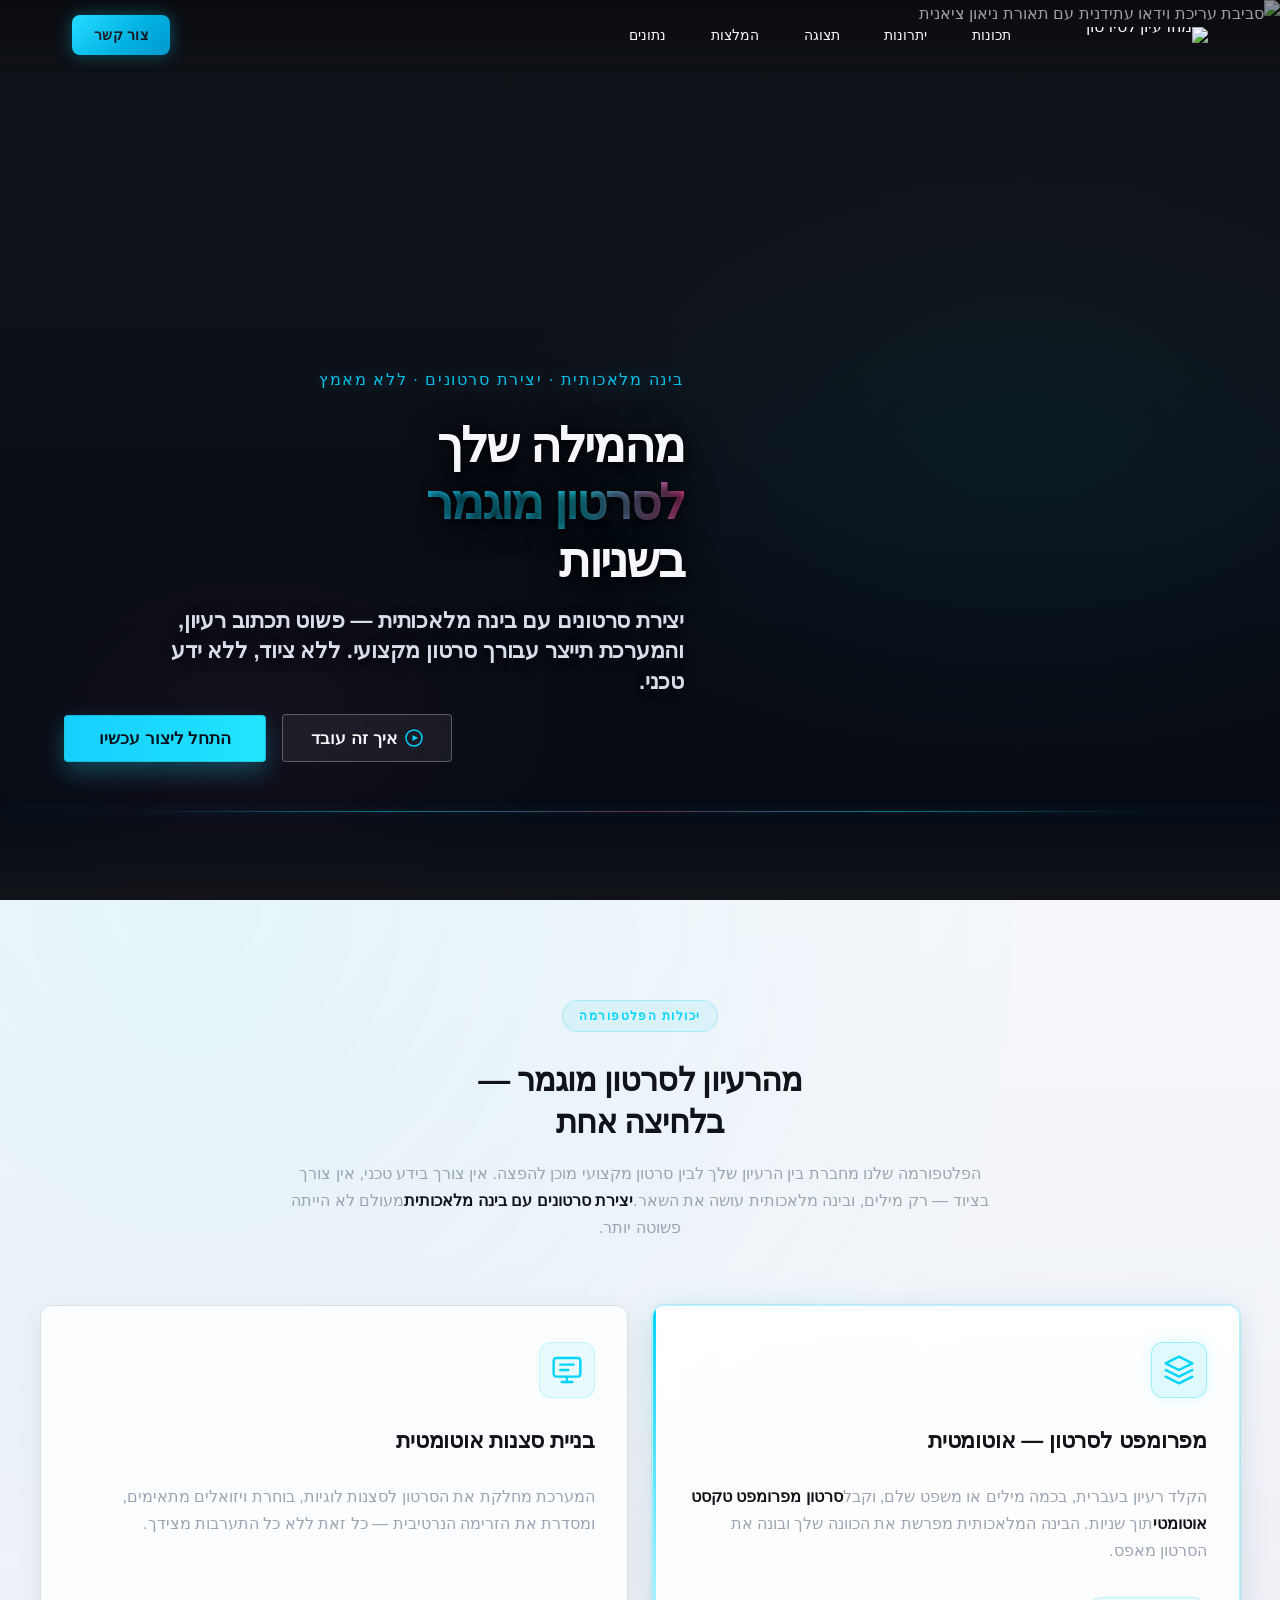
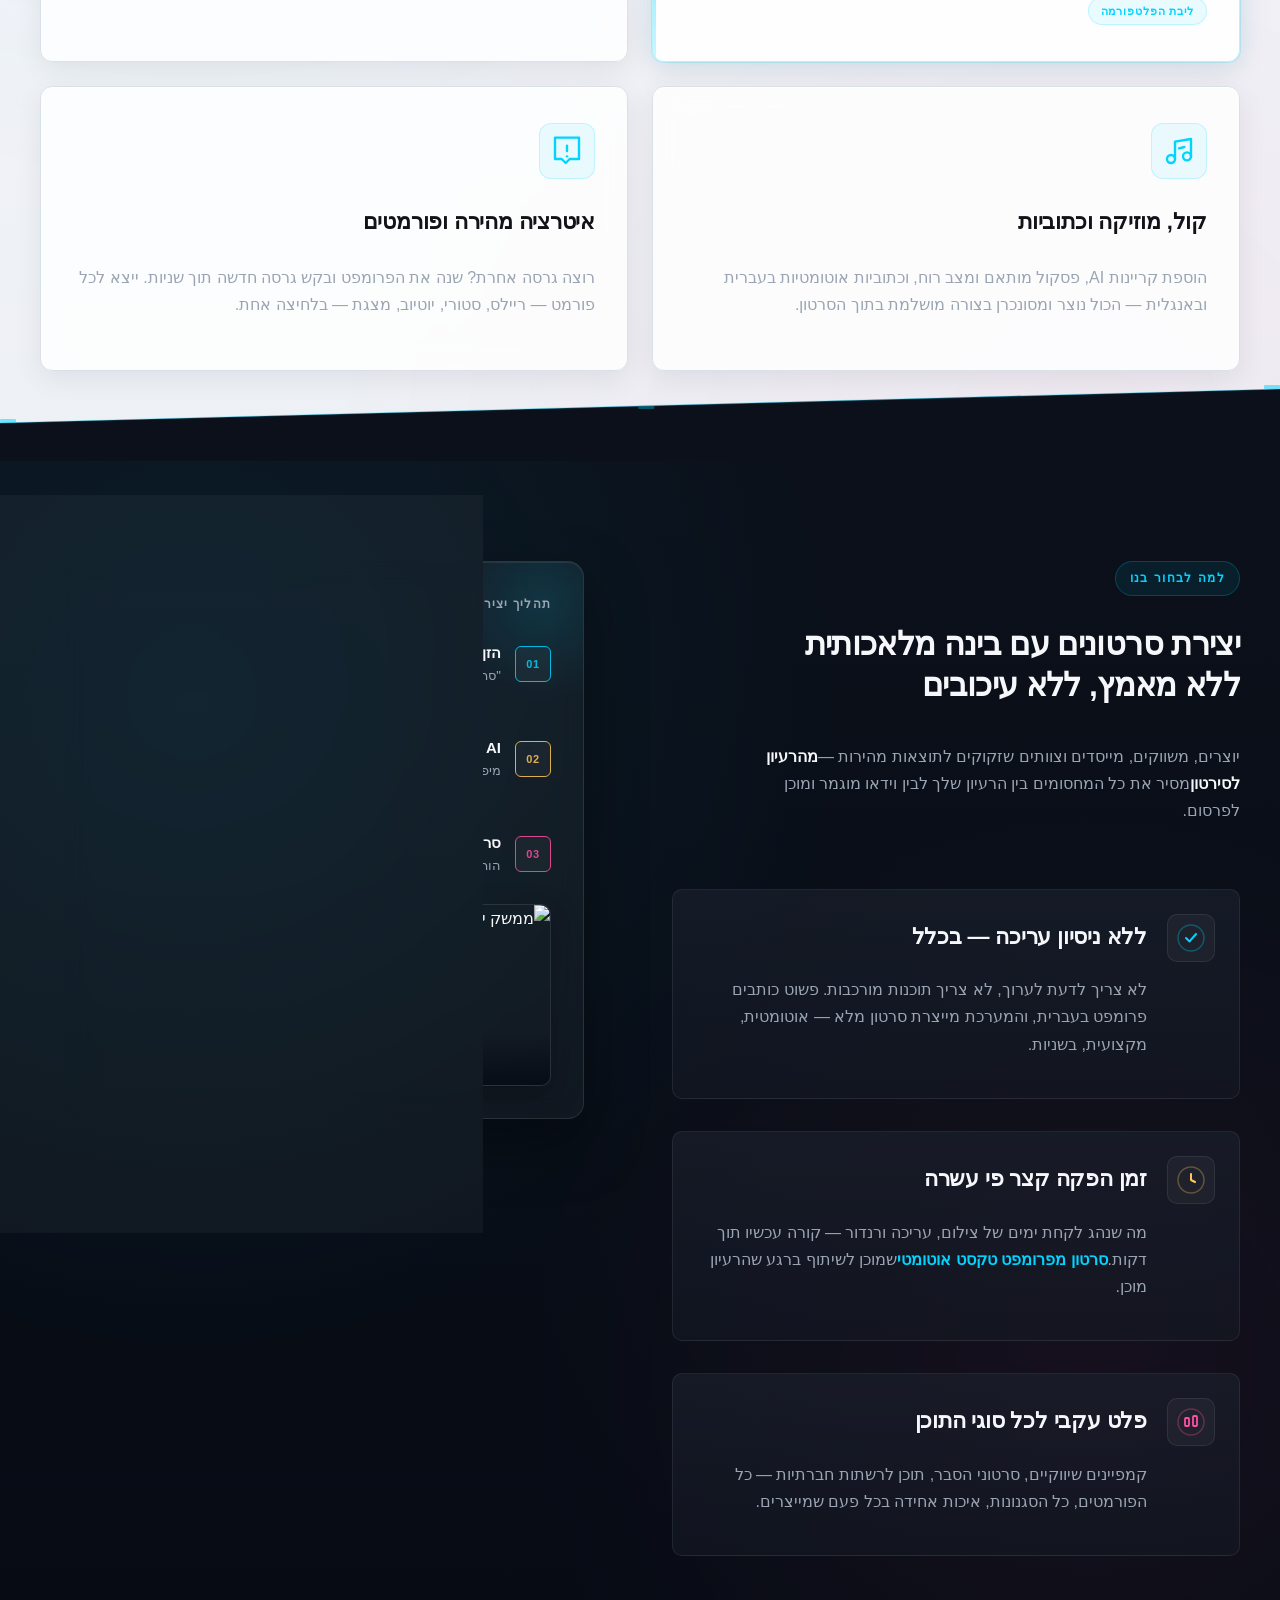
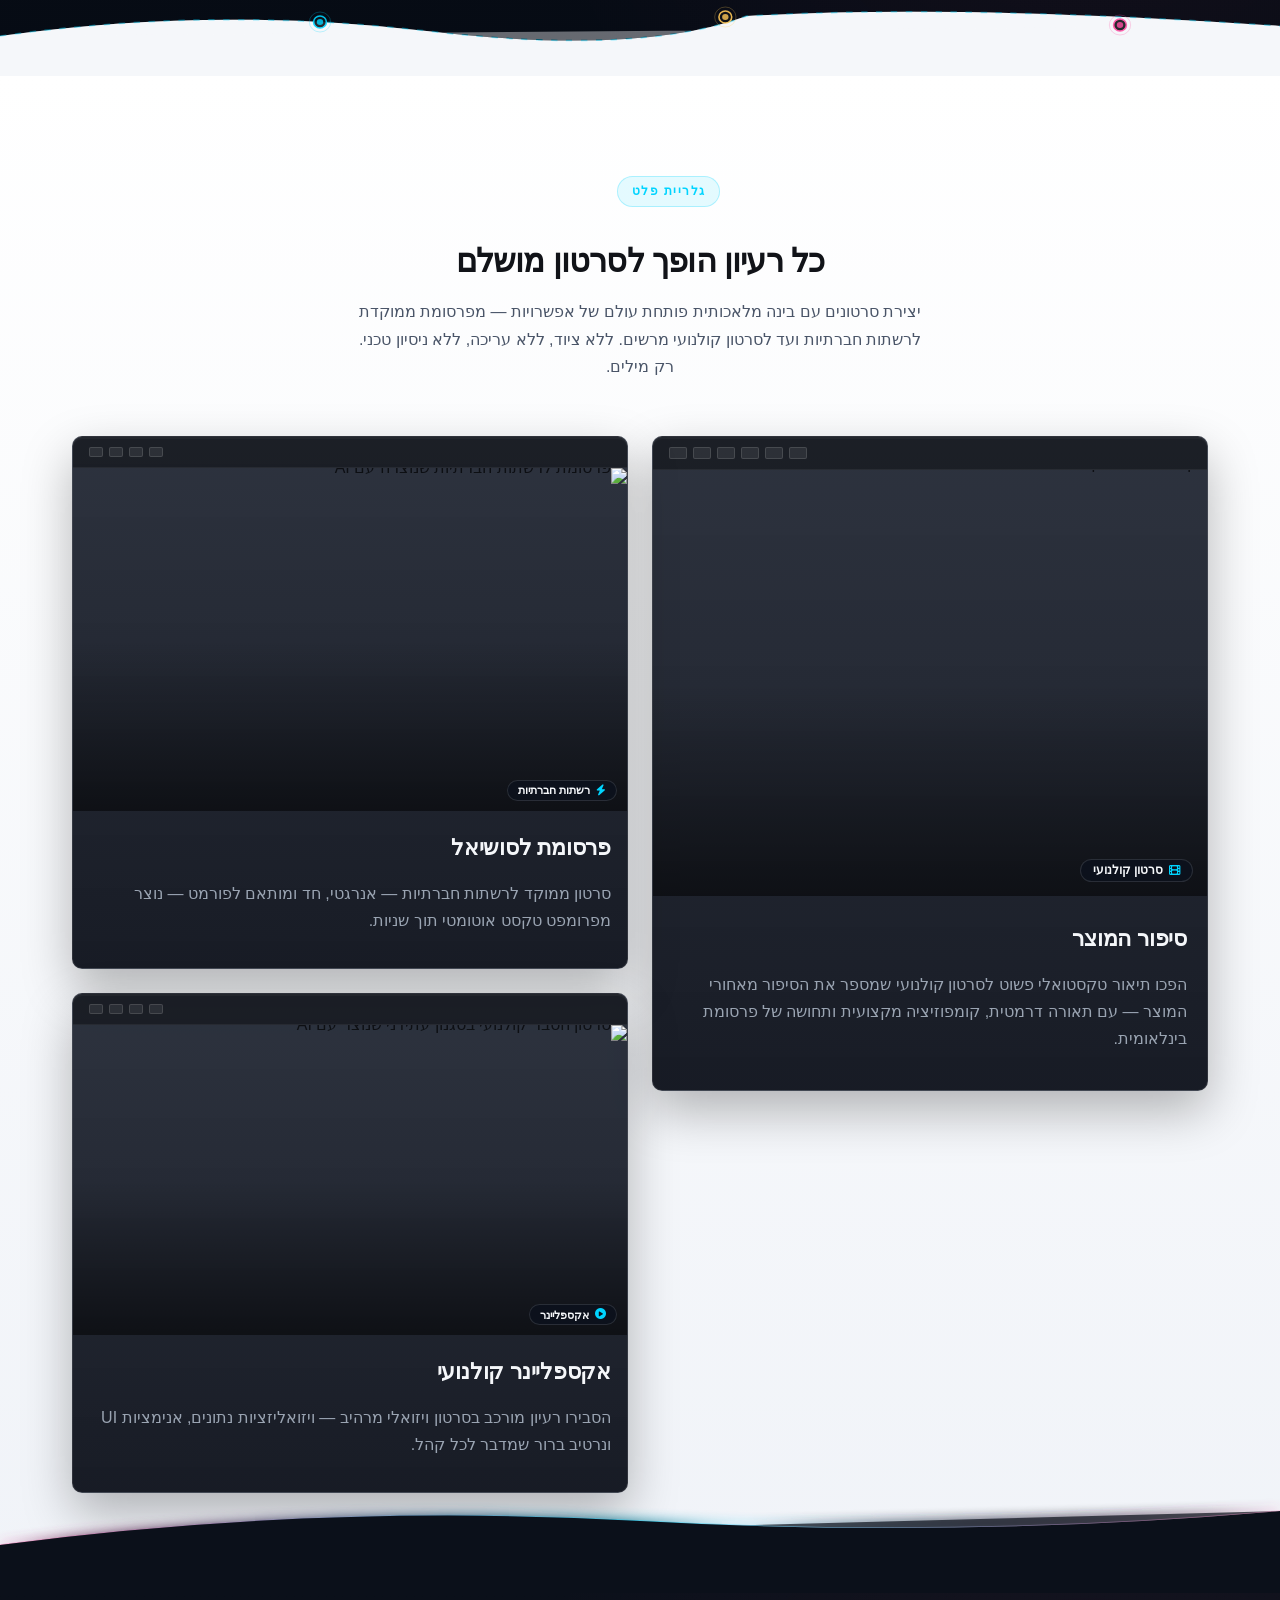
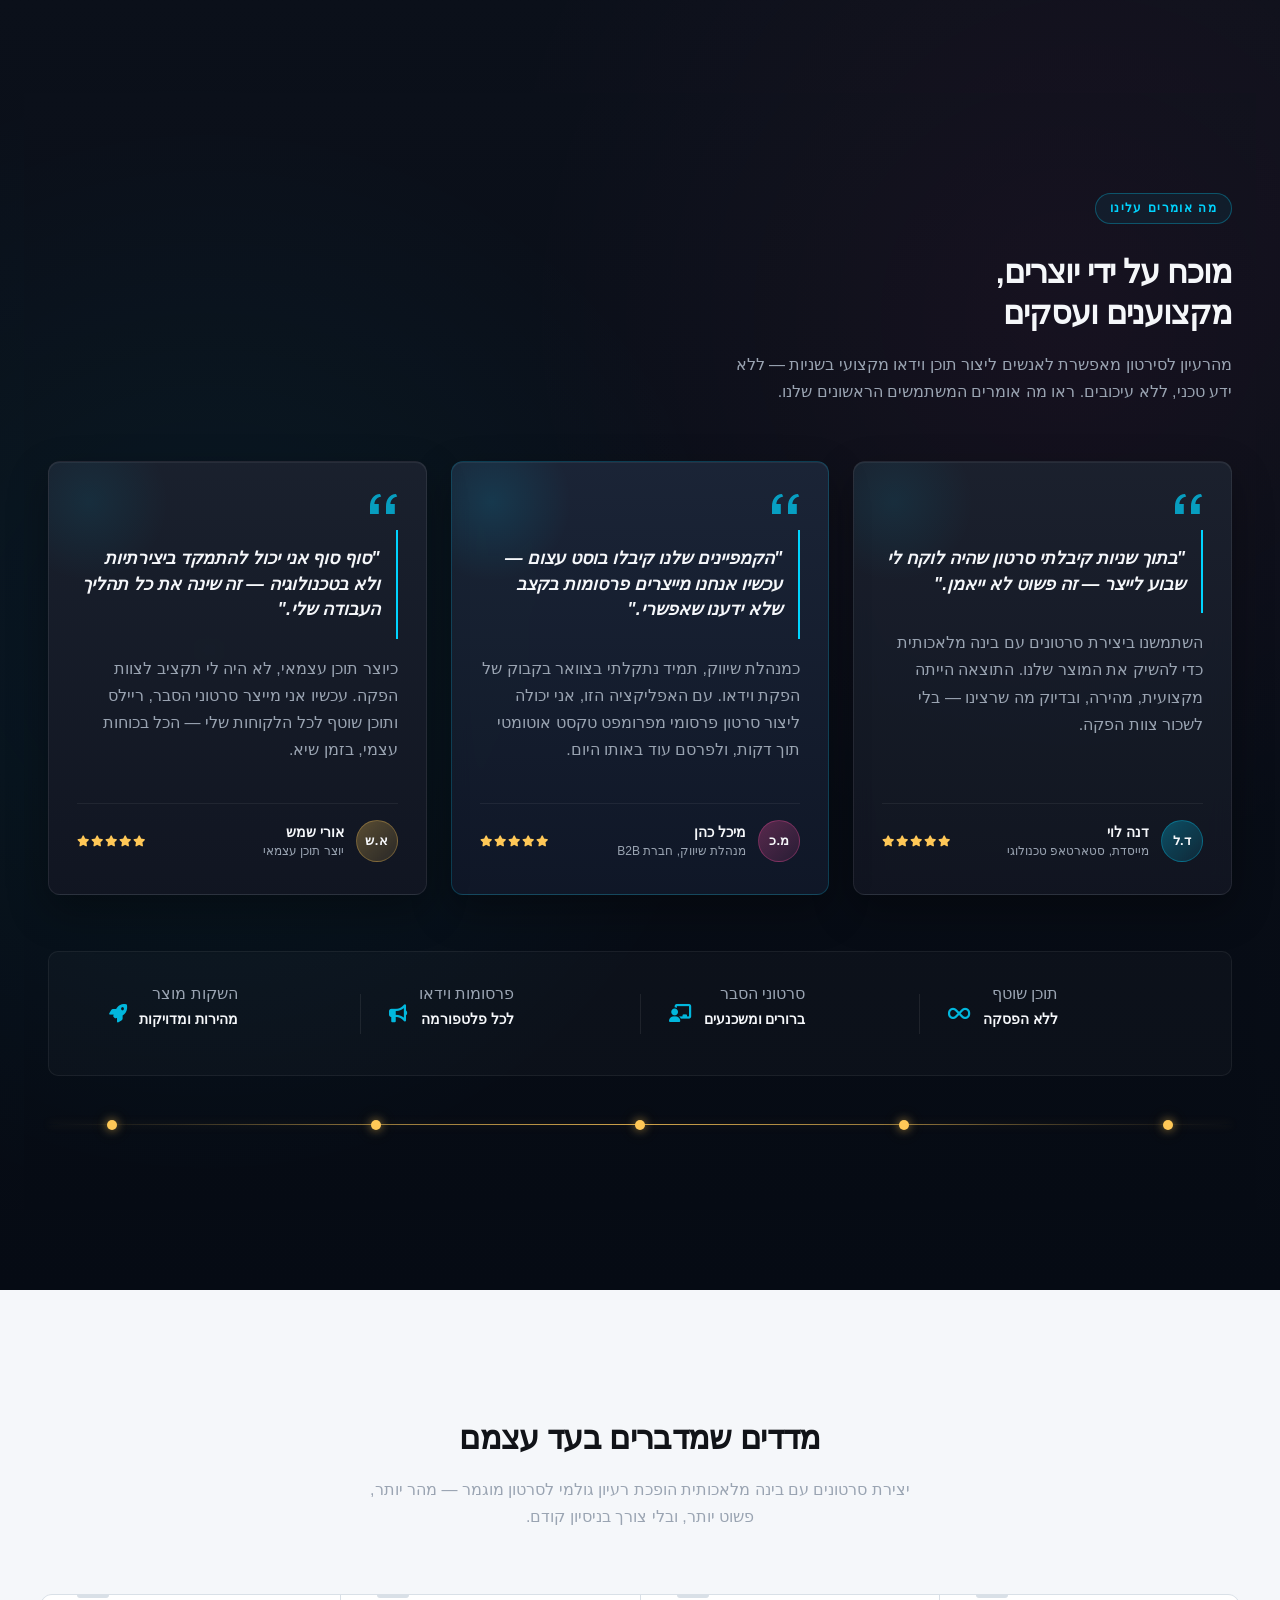
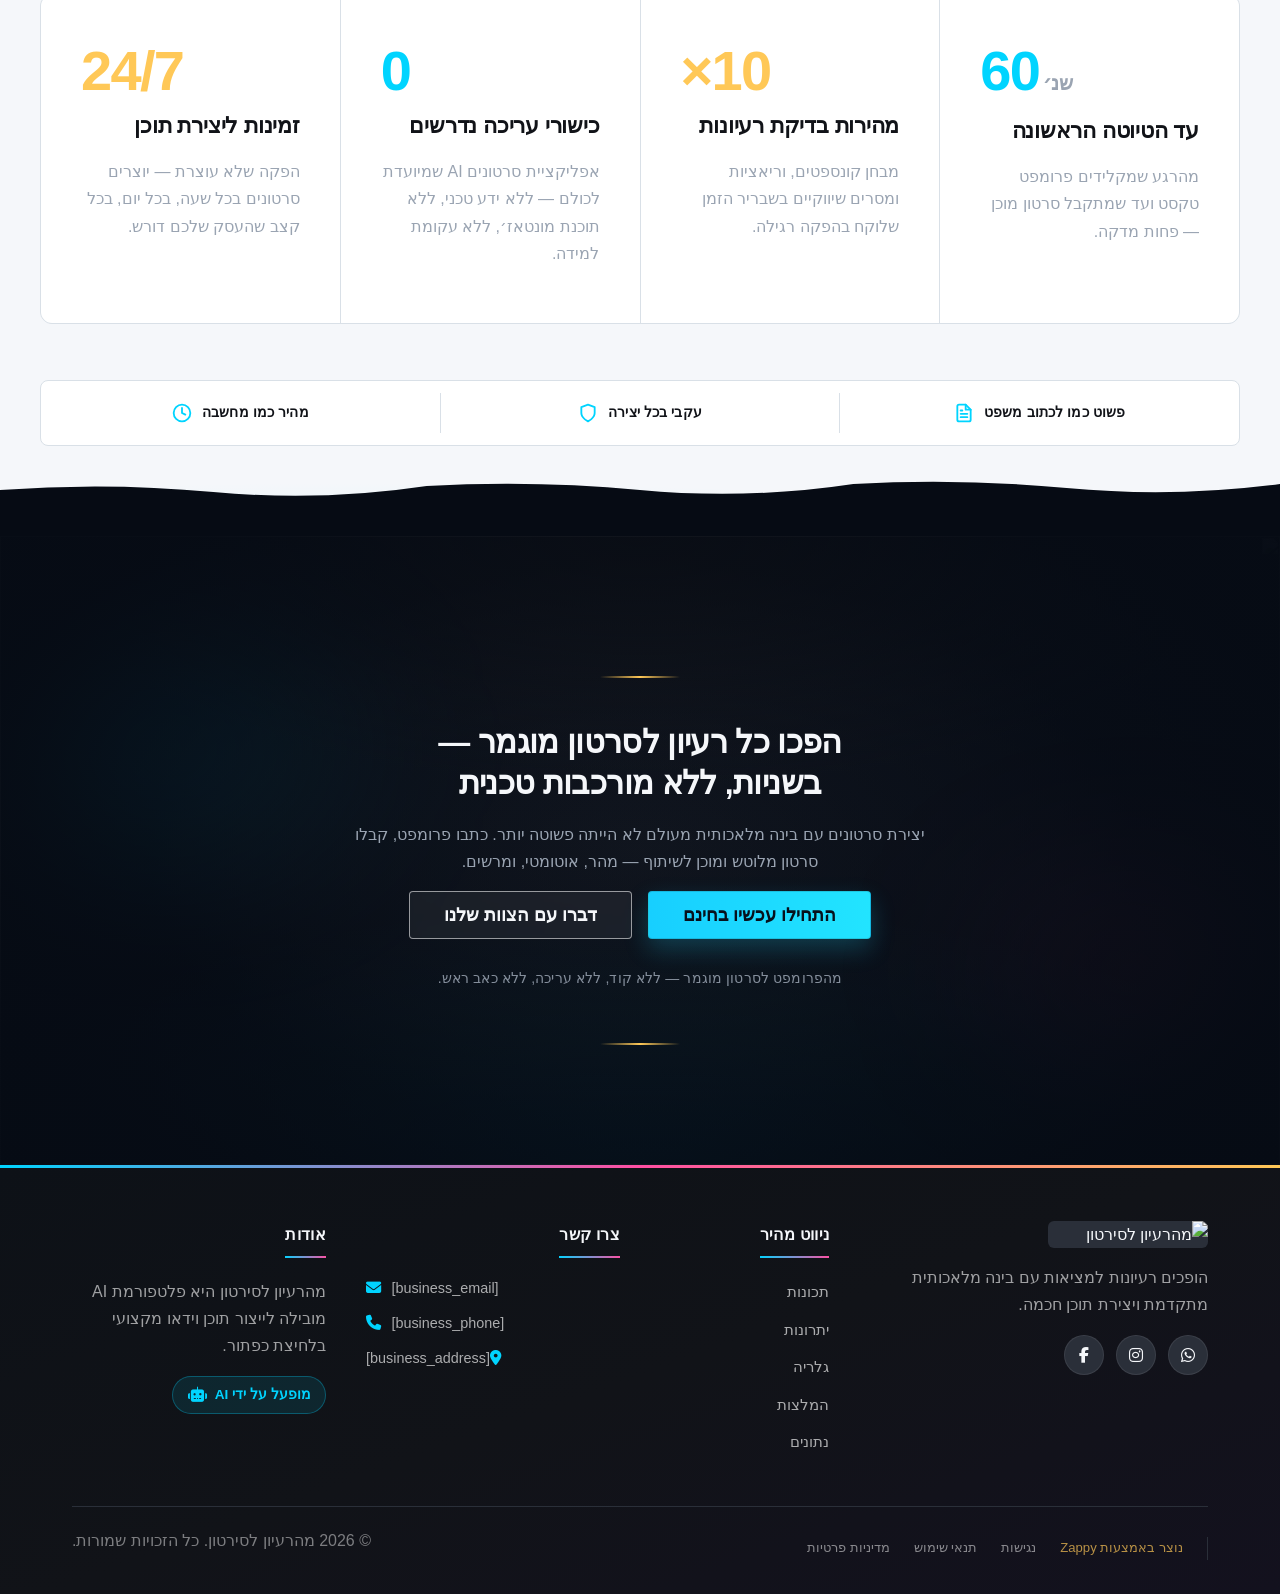
==== commit 36bdc740: "Background sync: Progressive GitHub Sync" ====
--- a/public/index.html
+++ b/public/index.html
@@ -1 +1 @@
-<!doctype html><html dir="rtl" lang="he"><head><meta charset="UTF-8"><meta content="width=device-width,initial-scale=1" name="viewport"><meta content="index, follow" name="robots"><title>יצירת סרטונים עם בינה מלאכותית — מהרעיון לסירטון</title><meta content="An AI-powered video generation application that allows users to simply type a text prompt and receive a fully generated video. The app bridges the gap between c" name="description"><meta content="יצירת סרטונים עם בינה מלאכותית, סרטון מפרומפט טקסט אוטומטי, אפליקציית סרטונים AI, כיצד ליצור סרטון עם AI בעברית" name="keywords"><link href="/assets/favicon.ico" rel="icon" type="image/x-icon"><link href="/assets/favicon-16x16.png" rel="icon" type="image/png" sizes="16x16"><link href="/assets/favicon-32x32.png" rel="icon" type="image/png" sizes="32x32"><link href="/assets/favicon-48x48.png" rel="icon" type="image/png" sizes="48x48"><link href="/assets/favicon-192x192.png" rel="icon" type="image/png" sizes="192x192"><link href="/assets/favicon-512x512.png" rel="icon" type="image/png" sizes="512x512"><link href="/assets/apple-touch-icon.png" rel="apple-touch-icon"><script>!function(){"use strict";var t="71a5ba24-b3b0-4b45-8fdc-f8daaeac8cdf",e="https://api.zappy5.com/api/analytics/track",a=18e5,n=2592e6,o=!0,i=!0,r=!0;var s=function(){var e="zappy_visitor_"+t,a=null;try{if(a=localStorage.getItem(e)){var o=JSON.parse(a),i=Date.now();if(i-o.created<n)return o.lastSeen=i,localStorage.setItem(e,JSON.stringify(o)),o.id}}catch(t){console.warn("Zappy Analytics: LocalStorage not available")}var r="zv_"+Date.now()+"_"+Math.random().toString(36).substr(2,9);try{localStorage.setItem(e,JSON.stringify({id:r,created:Date.now(),lastSeen:Date.now()}))}catch(t){}return r}(),c=function(){var e="zappy_session_"+t,n=null;try{if(n=sessionStorage.getItem(e)){var o=JSON.parse(n),i=Date.now();if(i-o.timestamp<a)return o.timestamp=i,sessionStorage.setItem(e,JSON.stringify(o)),o.id}}catch(t){console.warn("Zappy Analytics: SessionStorage not available")}var r="zs_"+Date.now()+"_"+Math.random().toString(36).substr(2,9);try{sessionStorage.setItem(e,JSON.stringify({id:r,timestamp:Date.now()}))}catch(t){}return r}();function l(a,n){n=n||{};var o={website_id:t,event_type:a,page_path:window.location.pathname,referrer:document.referrer||"direct",visitor_id:s,session_id:c,metadata:n};if(navigator.sendBeacon){var i=new Blob([JSON.stringify(o)],{type:"application/json"});navigator.sendBeacon(e,i)}else fetch(e,{method:"POST",headers:{"Content-Type":"application/json"},body:JSON.stringify(o),keepalive:!0}).catch(function(t){console.warn("Zappy Analytics: Failed to track event",t)})}o&&l("pageview",{title:document.title,url:window.location.href}),i&&document.addEventListener("click",function(t){var e=t.target;if("BUTTON"===e.tagName||e.closest("button")){var a="BUTTON"===e.tagName?e:e.closest("button");l("click",{element:"button",text:a.textContent.trim().substring(0,100),id:a.id||null,class:a.className||null})}else if("A"===e.tagName||e.closest("a")){var n="A"===e.tagName?e:e.closest("a");l("navigation",{element:"link",text:n.textContent.trim().substring(0,100),href:n.href,external:n.hostname!==window.location.hostname})}},!0),r&&document.addEventListener("submit",function(t){var e=t.target;l("form_submit",{form_id:e.id||null,form_name:e.name||null,form_action:e.action||null,form_method:e.method||"GET"})},!0);var d=Date.now();window.addEventListener("beforeunload",function(){l("page_unload",{time_on_page:Math.floor((Date.now()-d)/1e3),page_path:window.location.pathname})}),window.zappyAnalytics={track:l,getVisitorId:function(){return s},getSessionId:function(){return c}}}()</script><meta content="יצירת סרטונים עם בינה מלאכותית — מהרעיון לסירטון" property="og:title"><meta content="An AI-powered video generation application that allows users to simply type a text prompt and receive a fully generated video. The app bridges the gap between c" property="og:description"><meta content="website" property="og:type"><meta content="he_IL" property="og:locale"><meta content="summary_large_image" name="twitter:card"><meta content="יצירת סרטונים עם בינה מלאכותית — מהרעיון לסירטון" name="twitter:title"><meta content="An AI-powered video generation application that allows users to simply type a text prompt and receive a fully generated video. The app bridges the gap between c" name="twitter:description"><link href="https://cdnjs.cloudflare.com/ajax/libs/font-awesome/6.4.0/css/all.min.css" rel="stylesheet"><link href="/assets/favicon.ico" rel="icon" type="image/x-icon"><link href="/assets/favicon-16x16.png" rel="icon" type="image/png" sizes="16x16"><link href="/assets/favicon-32x32.png" rel="icon" type="image/png" sizes="32x32"><link href="/assets/favicon-48x48.png" rel="icon" type="image/png" sizes="48x48"><link href="/assets/favicon-192x192.png" rel="icon" type="image/png" sizes="192x192"><link href="/assets/favicon-512x512.png" rel="icon" type="image/png" sizes="512x512"><link href="/assets/apple-touch-icon.png" rel="apple-touch-icon"><link href="https://cdn.jsdelivr.net/npm/vanilla-cookieconsent@3/dist/cookieconsent.css" rel="stylesheet"><script src="https://cdn.jsdelivr.net/npm/vanilla-cookieconsent@3/dist/cookieconsent.umd.js"></script><script src="https://cdn.jsdelivr.net/gh/mickidum/acc_toolbar/acctoolbar/acctoolbar.min.js"></script><link href="/styles.css" rel="stylesheet"><style id="zappy-dropdown-submenu-styles">#navMenu li:has(.sub-menu),.nav-menu li:has(.sub-menu),.navbar li:has(.sub-menu),nav li:has(.sub-menu){position:relative}#navMenu .sub-menu,.nav-menu .sub-menu,.navbar .sub-menu,nav .sub-menu{display:block!important;position:absolute!important;top:100%;left:0;min-width:220px;background:#fff;border-radius:8px;box-shadow:0 8px 25px rgba(0,0,0,.15);padding:8px 0;opacity:0;visibility:hidden;transform:translateY(10px);transition:all .3s ease;z-index:1000;list-style:none;pointer-events:none}#navMenu li:hover>.sub-menu,.nav-menu li:hover>.sub-menu,.navbar li:hover>.sub-menu,nav li:hover>.sub-menu{opacity:1!important;visibility:visible!important;transform:translateY(0)!important;pointer-events:auto!important}.sub-menu li{list-style:none;margin:0;padding:0}.sub-menu a{display:block!important;padding:10px 16px!important;color:var(--text-dark,#333)!important;font-weight:500;text-decoration:none;white-space:nowrap;transition:background-color .2s}.sub-menu a:hover{background-color:#f5f5f5}[dir=rtl] .nav-menu .sub-menu,[dir=rtl] .navbar .sub-menu,[dir=rtl] nav .sub-menu,html[lang=ar] .nav-menu .sub-menu,html[lang=ar] .navbar .sub-menu,html[lang=ar] nav .sub-menu,html[lang=he] .nav-menu .sub-menu,html[lang=he] .navbar .sub-menu,html[lang=he] nav .sub-menu{left:auto!important;right:0!important}.sub-menu:empty,.sub-menu:not(:has(li)),.sub-menu:not(:has(li:not(.zappy-hidden-menu-item))){display:none!important;opacity:0!important;visibility:hidden!important;pointer-events:none!important}li:has(.menu-group-title):hover>.sub-menu{opacity:1!important;visibility:visible!important;transform:translateY(0)!important;pointer-events:auto!important}#navMenu>li>.menu-group-title,.nav-menu>li>.menu-group-title{display:inline-block;padding:.5rem 1rem;cursor:default;user-select:none}@media (max-width:768px){#navMenu .sub-menu,.nav-menu .sub-menu,.navbar .sub-menu,nav .sub-menu{position:static!important;transform:none!important;box-shadow:none!important;background:0 0!important;max-height:0;overflow:hidden;opacity:0;visibility:hidden;transition:max-height .3s ease,opacity .3s ease;padding:0!important;border-radius:0!important}.sub-menu.mobile-expanded{max-height:500px!important;opacity:1!important;visibility:visible!important;padding:8px 0 8px 16px!important}[dir=rtl] .sub-menu.mobile-expanded,html[lang=he] .sub-menu.mobile-expanded{padding:8px 16px 8px 0!important}#navMenu li:hover>.sub-menu,.nav-menu li:hover>.sub-menu,.navbar li:hover>.sub-menu,nav li:hover>.sub-menu{opacity:0;visibility:hidden;pointer-events:none}#navMenu li>.sub-menu.mobile-expanded,.nav-menu li>.sub-menu.mobile-expanded,.navbar li>.sub-menu.mobile-expanded,nav li>.sub-menu.mobile-expanded{opacity:1!important;visibility:visible!important;pointer-events:auto!important}#navMenu li:has(.sub-menu),.nav-menu li:has(.sub-menu),.navbar li:has(.sub-menu),nav li:has(.sub-menu){display:flex!important;flex-wrap:wrap!important;align-items:center!important;position:relative!important;min-height:44px!important}#navMenu li:has(.sub-menu)>a,.nav-menu li:has(.sub-menu)>a,.navbar li:has(.sub-menu)>a,nav li:has(.sub-menu)>a{flex:1!important;min-width:0!important}#navMenu li:has(.sub-menu)>.menu-group-title,.nav-menu li:has(.sub-menu)>.menu-group-title,.navbar li:has(.sub-menu)>.menu-group-title,nav li:has(.sub-menu)>.menu-group-title{flex:1!important;min-width:0!important;padding:0!important;line-height:inherit!important}#navMenu li:has(.sub-menu)>.sub-menu,.nav-menu li:has(.sub-menu)>.sub-menu,.navbar li:has(.sub-menu)>.sub-menu,nav li:has(.sub-menu)>.sub-menu{flex-basis:100%!important;width:100%!important}#navMenu li:has(.sub-menu)>a [class*=arrow],#navMenu li:has(.sub-menu)>a [class*=chevron],.nav-menu li:has(.sub-menu)>a .fa-angle-down,.nav-menu li:has(.sub-menu)>a .fa-chevron-down,.nav-menu li:has(.sub-menu)>a [class*=arrow],.nav-menu li:has(.sub-menu)>a [class*=chevron],nav li:has(.sub-menu)>a [class*=arrow],nav li:has(.sub-menu)>a [class*=chevron]{display:none!important;visibility:hidden!important}.mobile-submenu-toggle{display:flex!important;align-items:center!important;justify-content:center!important;width:44px!important;height:auto!important;background:0 0!important;border:none!important;cursor:pointer!important;color:var(--text-light)!important;position:static!important;flex-shrink:0!important;align-self:stretch!important;z-index:2!important;padding:0!important;margin:0!important}.mobile-submenu-toggle::after{content:''!important;width:0!important;height:0!important;border-left:6px solid transparent!important;border-right:6px solid transparent!important;border-top:7px solid currentColor!important;transition:transform .3s ease!important}.mobile-submenu-toggle.expanded::after{transform:rotate(180deg)!important}.sub-menu a{padding:10px 0!important;display:block!important;color:var(--text-light)!important}.navbar .sub-menu li a,.zappy-products-dropdown .sub-menu a,nav.navbar .sub-menu li a{color:var(--text-light)!important}}@media (min-width:769px){.mobile-submenu-toggle{display:none!important}}</style><style id="mobile-lang-menu-deployed-css">@media (max-width:768px){.lang-switcher,.nav-container .lang-switcher,.nav-cta-container .lang-switcher,.nav-ecommerce-icons .lang-switcher,.nav-icons-left .lang-switcher,.navbar .lang-switcher,.navbar .nav-cta-container .lang-switcher{display:none!important}.mobile-lang-menu{width:100%;border-top:1px solid rgba(128,128,128,.2);padding:8px 0 0 0;margin-top:8px}.mobile-lang-toggle{display:flex!important;align-items:center;justify-content:space-between;width:100%;padding:12px 16px;background:0 0;border:none;cursor:pointer;font-size:15px;color:inherit;font-family:inherit}.mobile-lang-toggle::after{content:'';display:inline-block;width:8px;height:8px;border-right:2px solid currentColor;border-bottom:2px solid currentColor;transform:rotate(45deg);transition:transform .3s ease;margin-left:8px}.mobile-lang-toggle.expanded::after{transform:rotate(-135deg)}.mobile-lang-options{max-height:0;overflow:hidden;transition:max-height .3s ease}.mobile-lang-options.expanded{max-height:300px}.mobile-lang-option{display:flex!important;align-items:center;gap:10px;padding:10px 24px;text-decoration:none;color:inherit;font-size:14px;font-family:inherit}.mobile-lang-option:hover{background:rgba(128,128,128,.1)}.mobile-lang-option.active{font-weight:600;opacity:.7;pointer-events:none}.mobile-lang-option img{width:20px;height:20px;border-radius:50%}}@media (min-width:769px){.mobile-lang-menu{display:none!important}}</style><style id="zappy-widget-visibility">#mic-access-tool-box,#mic-access-tool-general-button,#mic-init-access-tool #mic-access-tool-box,#mic-init-access-tool #mic-access-tool-general-button,#mic-init-access-tool .mic-access-tool-general-button,._access-icon,._access-menu,.mic-access-tool-box,.mic-access-tool-general-button,div[id*=mic-access-tool-box]{display:none!important;visibility:hidden!important;opacity:0!important;pointer-events:none!important}</style></head><body><nav class="navbar" dir="rtl"><button aria-label="Menu" class="mobile-toggle" id="mobileToggle"><svg viewbox="0 0 24 24" height="24" width="24" fill="none" class="hamburger-icon"><path d="M3 12h18M3 6h18M3 18h18" stroke="currentColor" stroke-width="2" stroke-linecap="round"></path></svg><svg viewbox="0 0 24 24" height="24" width="24" fill="none" class="close-icon" style="display:none"><path d="M18 6L6 18M6 6l12 12" stroke="currentColor" stroke-width="2" stroke-linecap="round"></path></svg></button><button aria-label="Call" class="phone-header-btn" data-phone="[business_phone]"><svg viewbox="0 0 24 24" height="20" width="20" fill="currentColor"><path d="M22 16.92v3a2 2 0 0 1-2.18 2 19.79 19.79 0 0 1-8.63-3.07 19.5 19.5 0 0 1-6-6 19.79 19.79 0 0 1-3.07-8.67A2 2 0 0 1 4.11 2h3a2 2 0 0 1 2 1.72 12.84 12.84 0 0 0 .7 2.81 2 2 0 0 1-.45 2.11L8.09 9.91a16 16 0 0 0 6 6l1.27-1.27a2 2 0 0 1 2.11-.45 12.84 12.84 0 0 0 2.81.7A2 2 0 0 1 22 16.92z"></path></svg></button><div class="nav-container"><div class="nav-right-group"><div class="nav-brand"><a href="/" class="logo-link"><img alt="מהרעיון לסירטון" src="/assets/business-logo.webp" class="logo"></a></div><ul class="nav-menu" id="navMenu"><li><a href="#features">תכונות</a></li><li><a href="#benefits">יתרונות</a></li><li><a href="#showcase">תצוגה</a></li><li><a href="#testimonials">המלצות</a></li><li><a href="#stats">נתונים</a></li></ul></div><div class="nav-cta-container"><a href="#cta" class="nav-cta-btn">צור קשר</a></div></div></nav><script>window.addEventListener("load",function(){const e=document.querySelector(".navbar, nav, header");if(!e)return void console.log("[Navbar] Navbar element not found");let t=document.getElementById("mobileToggle")||document.querySelector(".mobile-toggle")||document.querySelector(".hamburger")||document.querySelector(".hamburger-menu")||document.querySelector(".menu-toggle")||document.querySelector(".burger-menu")||document.querySelector('[aria-label="Menu"]')||document.querySelector('[aria-label="תפריט"]');const o=document.querySelector(".phone-header-btn"),n=window.getComputedStyle(e);let r=n.backgroundColor;if(console.log("[Navbar] Initial navbar background:",r),"transparent"===r||"rgba(0, 0, 0, 0)"===r||r.startsWith("rgba")&&r.includes(", 0)")){const e=n.backgroundImage;if(e&&"none"!==e)console.log("[Navbar] Navbar has background image/gradient, using dark text"),r="rgb(240, 240, 240)";else{const e=window.getComputedStyle(document.body).backgroundColor;console.log("[Navbar] Navbar transparent, using body background:",e),r=e}}const i=r.match(/\d+/g);if(i&&i.length>=3){const e=(.299*parseInt(i[0])+.587*parseInt(i[1])+.114*parseInt(i[2]))/255;console.log("[Navbar] Mobile button colors preserved from Claude CSS (luminance:",e.toFixed(2)+")");const n=document.createElement("style");n.id="zappy-mobile-nav-fix";document.documentElement.lang;document.documentElement.dir,n.textContent='\n        /* Hide mobile buttons on desktop, show only on mobile */\n        @media (min-width: 769px) {\n          .mobile-toggle,\n          .phone-header-btn {\n            display: none !important;\n          }\n        }\n        \n        /* Show and position mobile buttons correctly on mobile */\n        @media (max-width: 768px) {\n          .mobile-toggle,\n          .phone-header-btn {\n            position: absolute !important;\n            top: 50% !important;\n            transform: translateY(-50%) !important;\n            z-index: 1001 !important;\n            display: flex !important;\n            align-items: center !important;\n            justify-content: center !important;\n            width: 36px !important;\n            height: 36px !important;\n            border-radius: 50% !important;\n            border: none !important;\n            cursor: pointer !important;\n            padding: 6px !important;\n            background: none !important;\n            color: var(--nav-text, var(--text-light)) !important;\n          }\n          \n          /* LTR positioning (default): hamburger LEFT, phone RIGHT */\n          html:not([dir="rtl"]):not([lang="he"]):not([lang="ar"]) .mobile-toggle,\n          html[dir="ltr"] .mobile-toggle {\n            left: 12px !important;\n            right: auto !important;\n          }\n          html:not([dir="rtl"]):not([lang="he"]):not([lang="ar"]) .phone-header-btn,\n          html[dir="ltr"] .phone-header-btn {\n            right: 12px !important;\n            left: auto !important;\n          }\n          \n          /* RTL positioning: hamburger RIGHT, phone LEFT */\n          html[dir="rtl"] .mobile-toggle,\n          html[lang="he"] .mobile-toggle,\n          html[lang="ar"] .mobile-toggle {\n            right: 12px !important;\n            left: auto !important;\n          }\n          html[dir="rtl"] .phone-header-btn,\n          html[lang="he"] .phone-header-btn,\n          html[lang="ar"] .phone-header-btn {\n            left: 12px !important;\n            right: auto !important;\n          }\n          \n          /* CRITICAL: Ensure nav-container has min-height on mobile */\n          /* All children are positioned absolutely/fixed on mobile, so height:auto collapses to 0 */\n          .nav-container {\n            min-height: 70px !important;\n            position: relative !important;\n          }\n          \n          /* Ensure SVG icons are properly sized and inherit color */\n          .mobile-toggle svg,\n          .phone-header-btn svg {\n            width: 24px !important;\n            height: 24px !important;\n            /* Don\'t force display - let JavaScript control hamburger/close toggle */\n          }\n          \n          /* Reset nav-cta-container on mobile - remove desktop box-shadow/padding */\n          /* that creates a visible ghost box when CTA button is hidden */\n          .nav-cta-container {\n            box-shadow: none !important;\n            padding: 0 !important;\n          }\n          \n          /* Hide nav-cta-container entirely on mobile when there\'s no lang-switcher */\n          /* (only the CTA button is inside, and it\'s hidden on mobile) */\n          .nav-cta-container:not(:has(.lang-switcher)) {\n            display: none !important;\n          }\n          \n          /* CRITICAL: Prevent hero image fade gradient from bleeding over headline text */\n          /* The .image-fade-gradient has bottom: -30px (extends below parent) */\n          /* On mobile stacked layout, this overlaps the h1 text below the image */\n          .hero-image-column {\n            overflow: hidden !important;\n          }\n          .image-fade-gradient {\n            bottom: 0 !important;\n          }\n          \n          /* Hide desktop language switcher on mobile - hamburger menu handles it */\n          /* High specificity to override stored CSS */\n          .lang-switcher,\n          .nav-cta-container .lang-switcher,\n          .nav-container .lang-switcher,\n          .navbar .lang-switcher,\n          .navbar .nav-cta-container .lang-switcher {\n            display: none !important;\n          }\n        }\n      ';const r=document.getElementById("zappy-mobile-nav-fix");r&&r.remove(),document.head.appendChild(n),console.log("[Navbar] Critical CSS injected for mobile nav positioning");const l=window.innerWidth<=768;if(t){const e=t.querySelector(".hamburger-icon"),o=t.querySelector(".close-icon");e&&(e.style.setProperty("width","24px","important"),e.style.setProperty("height","24px","important"),e.style.setProperty("display","block","important")),o&&(o.style.setProperty("width","24px","important"),o.style.setProperty("height","24px","important"),o.style.setProperty("display","none","important")),l?(t.style.setProperty("position","absolute","important"),t.style.setProperty("top","50%","important"),t.style.setProperty("transform","translateY(-50%)","important"),t.style.setProperty("z-index","1001","important"),t.style.removeProperty("left"),t.style.removeProperty("right"),console.log("[Navbar] Mobile toggle positioning applied (mobile viewport)")):(t.style.removeProperty("position"),t.style.removeProperty("top"),t.style.removeProperty("transform"),t.style.removeProperty("z-index"),t.style.removeProperty("left"),t.style.removeProperty("right"),console.log("[Navbar] Desktop viewport - cleared mobile toggle inline positioning"))}if(o){const e=o.querySelector("svg");e&&(e.style.width="24px",e.style.height="24px",e.setAttribute("width","24"),e.setAttribute("height","24")),l?(o.style.setProperty("position","absolute","important"),o.style.setProperty("top","50%","important"),o.style.setProperty("transform","translateY(-50%)","important"),o.style.setProperty("z-index","1001","important"),o.style.removeProperty("left"),o.style.removeProperty("right"),console.log("[Navbar] Phone button positioning applied (mobile viewport)")):(o.style.removeProperty("position"),o.style.removeProperty("top"),o.style.removeProperty("transform"),o.style.removeProperty("z-index"),o.style.removeProperty("left"),o.style.removeProperty("right"),console.log("[Navbar] Desktop viewport - cleared phone button inline positioning"))}}else console.log("[Navbar] Could not parse background color:",r);t=document.getElementById("mobileToggle")||document.querySelector(".mobile-toggle")||document.querySelector(".hamburger")||document.querySelector(".hamburger-menu")||document.querySelector(".menu-toggle")||document.querySelector(".burger-menu")||document.querySelector('[aria-label="Menu"]')||document.querySelector('[aria-label="תפריט"]');const l=document.getElementById("navMenu")||document.querySelector(".nav-menu")||document.querySelector(".nav-links")||document.querySelector("nav ul:not(.submenu)");if(!t||!l)return void console.log("[Navbar] Mobile toggle or menu not found:",{toggle:!!t,menu:!!l});l.id||(l.id="navMenu"),console.log("[Navbar] Initializing mobile menu...");const a=t.cloneNode(!0);t.parentNode.replaceChild(a,t),a.addEventListener("click",function(e){e.preventDefault(),e.stopPropagation();const t=this.querySelector(".hamburger-icon"),o=this.querySelector(".close-icon");l.classList.contains("active")?(l.classList.remove("active"),t&&t.style.setProperty("display","block","important"),o&&o.style.setProperty("display","none","important"),document.body.style.overflow="",console.log("[Navbar] Menu closed")):(l.classList.add("active"),t&&t.style.setProperty("display","none","important"),o&&o.style.setProperty("display","block","important"),document.body.style.overflow="hidden",console.log("[Navbar] Menu opened"))}),l.querySelectorAll("a").forEach(function(e){e.addEventListener("click",function(){if("#"===this.getAttribute("href"))return;const e=a.querySelector(".hamburger-icon"),t=a.querySelector(".close-icon");l.classList.remove("active"),e&&e.style.setProperty("display","block","important"),t&&t.style.setProperty("display","none","important"),document.body.style.overflow="",console.log("[Navbar] Menu closed (link clicked)")})});var s=l.querySelectorAll(".dropdown-toggle");s.forEach(function(e){e.addEventListener("click",function(e){e.preventDefault(),e.stopPropagation();var t=this.closest(".nav-dropdown");t&&(t.parentNode.querySelectorAll(".nav-dropdown.open").forEach(function(e){e!==t&&e.classList.remove("open")}),t.classList.toggle("open"),console.log("[Navbar] Dropdown toggled:",t.classList.contains("open")?"open":"closed"))})}),document.addEventListener("click",function(e){e.target.closest(".nav-dropdown")||document.querySelectorAll(".nav-dropdown.open").forEach(function(e){e.classList.remove("open")})}),console.log("[Navbar] Dropdown handlers initialized for "+s.length+" dropdowns"),o&&o.addEventListener("click",function(){const e=document.querySelectorAll('a[href^="tel:"]'),t=e.length>0?e[0].getAttribute("href").replace("tel:",""):"[business_phone]";window.location.href="tel:"+t,console.log("[Navbar] Phone button clicked")}),console.log("[Navbar] Mobile menu initialized successfully");const p=function(){const e=document.querySelector(".whatsapp-float");e&&(window.innerWidth>=769?(e.style.setProperty("display","none","important"),e.style.setProperty("visibility","hidden","important"),e.style.setProperty("opacity","0","important"),e.style.setProperty("pointer-events","none","important"),console.log("[WhatsApp] Button hidden on desktop")):(e.style.removeProperty("display"),e.style.removeProperty("visibility"),e.style.removeProperty("opacity"),e.style.removeProperty("pointer-events"),console.log("[WhatsApp] Button visible on mobile")))};let c;p(),window.addEventListener("resize",function(){clearTimeout(c),c=setTimeout(p,100)})})</script><main><section class="index-hero-section" data-layout-spec="בית-hero" dir="rtl" id="hero" data-hero-type="fullscreen-scrim"><div class="index-hero-bg"><img alt="סביבת עריכת וידאו עתידנית עם תאורת ניאון ציאנית" src="/assets/site-index-hero-image-1.webp" data-context="Cinematic ultra-wide dark futuristic AI video editing suite environment. A massive glowing video frame dominates the center with electric cyan rim lighting bleeding across dark matte surfaces. Subtle motion streaks and light trails suggest speed and generation. Deep blacks, moody shadows, faint magenta highlights on edges, and a premium editorial atmosphere. No people, no text, no UI chrome — pure environmental mood shot for an AI video generation app." data-placeholder="index-hero-image-1" height="900" width="1440" data-hero-bg="true"></div><div class="index-hero-scrim" aria-hidden="true"></div><div class="index-hero-content-wrap"><div class="index-hero-content"><p class="index-hero-eyebrow">בינה מלאכותית · יצירת סרטונים · ללא מאמץ</p><h1 class="index-hero-h1">מהמילה שלך<br><span class="index-hero-gradient-text">לסרטון מוגמר</span><br>בשניות</h1><h3 class="index-hero-subtitle">יצירת סרטונים עם בינה מלאכותית — פשוט תכתוב רעיון,<br class="index-hero-br">והמערכת תייצר עבורך סרטון מקצועי. ללא ציוד, ללא ידע טכני.</h3><div class="index-hero-ctas"><a href="#contact" class="btn-primary index-hero-btn-primary">התחל ליצור עכשיו</a><a href="#how-it-works" class="btn-secondary index-hero-btn-secondary"><span class="index-hero-btn-icon" aria-hidden="true"><svg viewbox="0 0 18 18" height="18" width="18" fill="none" data-element-type="icon" data-icon-type="svg" xmlns="http://www.w3.org/2000/svg" style="display:inline-block;vertical-align:middle"><circle cx="9" cy="9" r="8" stroke="currentColor" stroke-width="1.5"></circle><polygon fill="currentColor" points="7.5,6 13,9 7.5,12"></polygon></svg></span>איך זה עובד</a></div></div></div><div class="index-hero-divider-wrapper" aria-hidden="true"><div class="index-hero-luminous-line"></div><svg viewbox="0 0 1440 90" aria-hidden="true" xmlns="http://www.w3.org/2000/svg" data-no-icon-edit="true" preserveaspectratio="none"><defs><linearGradient id="heroFadeGrad" x1="0" x2="0" y1="0" y2="1"><stop offset="0%" stop-color="#111318" stop-opacity="0"></stop><stop offset="100%" stop-color="#111318" stop-opacity="1"></stop></linearGradient></defs><rect height="90" width="1440" fill="url(#heroFadeGrad)"></rect></svg></div></section><section class="index-features-section" data-layout-spec="בית-features" dir="rtl" id="features"><div class="index-features-container"><div class="index-features-intro"><span class="index-features-eyebrow">יכולות הפלטפורמה</span><h2 class="index-features-h2">מהרעיון לסרטון מוגמר —<br>בלחיצה אחת</h2><p class="index-features-lead">הפלטפורמה שלנו מחברת בין הרעיון שלך לבין סרטון מקצועי מוכן להפצה. אין צורך בידע טכני, אין צורך בציוד — רק מילים, ובינה מלאכותית עושה את השאר.<strong>יצירת סרטונים עם בינה מלאכותית</strong>מעולם לא הייתה פשוטה יותר.</p></div><div class="index-features-grid"><article class="index-feature-card index-feature-card--accent"><div class="index-feature-card-icon-wrap"><svg viewbox="0 0 24 24" aria-hidden="true" xmlns="http://www.w3.org/2000/svg" data-element-type="icon" data-icon-type="svg" fill="none" height="32" width="32" stroke="currentColor" stroke-linecap="round" stroke-linejoin="round" stroke-width="1.8"><path d="M12 2L2 7l10 5 10-5-10-5z"></path><path d="M2 17l10 5 10-5"></path><path d="M2 12l10 5 10-5"></path></svg></div><div class="index-feature-card-content"><h3>מפרומפט לסרטון — אוטומטית</h3><p>הקלד רעיון בעברית, בכמה מילים או משפט שלם, וקבל<em>סרטון מפרומפט טקסט אוטומטי</em>תוך שניות. הבינה המלאכותית מפרשת את הכוונה שלך ובונה את הסרטון מאפס.</p><div class="index-feature-tag">ליבת הפלטפורמה</div></div></article><article class="index-feature-card"><div class="index-feature-card-icon-wrap"><svg viewbox="0 0 24 24" aria-hidden="true" xmlns="http://www.w3.org/2000/svg" data-element-type="icon" data-icon-type="svg" fill="none" height="32" width="32" stroke="currentColor" stroke-linecap="round" stroke-linejoin="round" stroke-width="1.8"><rect height="14" width="20" x="2" y="3" rx="2"></rect><path d="M8 21h8"></path><path d="M12 17v4"></path><path d="M7 8h10"></path><path d="M7 12h6"></path></svg></div><div class="index-feature-card-content"><h3>בניית סצנות אוטומטית</h3><p>המערכת מחלקת את הסרטון לסצנות לוגיות, בוחרת ויזואלים מתאימים, ומסדרת את הזרימה הנרטיבית — כל זאת ללא כל התערבות מצידך.</p></div></article><article class="index-feature-card"><div class="index-feature-card-icon-wrap"><svg viewbox="0 0 24 24" aria-hidden="true" xmlns="http://www.w3.org/2000/svg" data-element-type="icon" data-icon-type="svg" fill="none" height="32" width="32" stroke="currentColor" stroke-linecap="round" stroke-linejoin="round" stroke-width="1.8"><path d="M9 18V5l12-2v13"></path><circle cx="6" cy="18" r="3"></circle><circle cx="18" cy="16" r="3"></circle><path d="M12 10l4-1"></path></svg></div><div class="index-feature-card-content"><h3>קול, מוזיקה וכתוביות</h3><p>הוספת קריינות AI, פסקול מותאם ומצב רוח, וכתוביות אוטומטיות בעברית ובאנגלית — הכול נוצר ומסונכרן בצורה מושלמת בתוך הסרטון.</p></div></article><article class="index-feature-card"><div class="index-feature-card-icon-wrap"><svg viewbox="0 0 24 24" aria-hidden="true" xmlns="http://www.w3.org/2000/svg" data-element-type="icon" data-icon-type="svg" fill="none" height="32" width="32" stroke="currentColor" stroke-linecap="round" stroke-linejoin="round" stroke-width="1.8"><path d="M21 2H3v16h5l3 3 3-3h7V2z"></path><path d="M12 8v4"></path><path d="M12 16h.01"></path></svg></div><div class="index-feature-card-content"><h3>איטרציה מהירה ופורמטים</h3><p>רוצה גרסה אחרת? שנה את הפרומפט ובקש גרסה חדשה תוך שניות. ייצא לכל פורמט — ריילס, סטורי, יוטיוב, מצגת — בלחיצה אחת.</p></div></article></div></div><div class="index-features-divider-wrapper"><svg viewbox="0 0 1440 90" aria-hidden="true" xmlns="http://www.w3.org/2000/svg" data-no-icon-edit="true" preserveaspectratio="none"><path d="M0,90 L0,52 L1440,18 L1440,90 Z" fill="#0B101A"></path><line x1="0" x2="1440" y1="52" y2="18" stroke="#00D4FF" stroke-width="1.2" stroke-opacity="0.35"></line><rect height="4" width="18" x="0" y="48" rx="1" fill="#00D4FF" fill-opacity="0.5"></rect><rect height="4" width="18" x="718" y="34" rx="1" fill="#00D4FF" fill-opacity="0.35"></rect><rect height="4" width="18" x="1422" y="14" rx="1" fill="#00D4FF" fill-opacity="0.5"></rect></svg></div></section><section class="index-benefits-section" data-layout-spec="בית-benefits" dir="rtl" id="benefits"><div class="index-benefits-container"><div class="index-benefits-content"><div class="index-benefits-header"><span class="index-benefits-eyebrow">למה לבחור בנו</span><h2 class="index-benefits-h2">יצירת סרטונים עם בינה מלאכותית<br>ללא מאמץ, ללא עיכובים</h2><p class="index-benefits-lead">יוצרים, משווקים, מייסדים וצוותים שזקוקים לתוצאות מהירות —<strong>מהרעיון לסירטון</strong>מסיר את כל המחסומים בין הרעיון שלך לבין וידאו מוגמר ומוכן לפרסום.</p></div><div class="index-benefits-stack"><div class="index-benefit-block"><div class="index-benefit-icon-wrap"><svg viewbox="0 0 28 28" aria-hidden="true" xmlns="http://www.w3.org/2000/svg" data-element-type="icon" data-icon-type="svg" fill="none" height="28" width="28"><circle cx="14" cy="14" r="13" opacity="0.3" stroke="var(--primary)" stroke-width="1.5"></circle><path d="M9 14l3.5 3.5L19 10" stroke="var(--primary)" stroke-width="2" stroke-linecap="round" stroke-linejoin="round"></path></svg></div><div class="index-benefit-text"><h3>ללא ניסיון עריכה — בכלל</h3><p>לא צריך לדעת לערוך, לא צריך תוכנות מורכבות. פשוט כותבים פרומפט בעברית, והמערכת מייצרת סרטון מלא — אוטומטית, מקצועית, בשניות.</p></div></div><div class="index-benefit-block"><div class="index-benefit-icon-wrap"><svg viewbox="0 0 28 28" aria-hidden="true" xmlns="http://www.w3.org/2000/svg" data-element-type="icon" data-icon-type="svg" fill="none" height="28" width="28"><circle cx="14" cy="14" r="13" opacity="0.3" stroke="var(--accent)" stroke-width="1.5"></circle><path d="M14 8v6l4 2" stroke="var(--accent)" stroke-width="2" stroke-linecap="round" stroke-linejoin="round"></path></svg></div><div class="index-benefit-text"><h3>זמן הפקה קצר פי עשרה</h3><p>מה שנהג לקחת ימים של צילום, עריכה ורנדור — קורה עכשיו תוך דקות.<em>סרטון מפרומפט טקסט אוטומטי</em>שמוכן לשיתוף ברגע שהרעיון מוכן.</p></div></div><div class="index-benefit-block"><div class="index-benefit-icon-wrap"><svg viewbox="0 0 28 28" aria-hidden="true" xmlns="http://www.w3.org/2000/svg" data-element-type="icon" data-icon-type="svg" fill="none" height="28" width="28"><circle cx="14" cy="14" r="13" opacity="0.3" stroke="var(--secondary)" stroke-width="1.5"></circle><rect height="8" width="4" x="8" y="10" rx="1" stroke="var(--secondary)" stroke-width="1.8"></rect><rect height="10" width="4" x="16" y="8" rx="1" stroke="var(--secondary)" stroke-width="1.8"></rect></svg></div><div class="index-benefit-text"><h3>פלט עקבי לכל סוגי התוכן</h3><p>קמפיינים שיווקיים, סרטוני הסבר, תוכן לרשתות חברתיות — כל הפורמטים, כל הסגנונות, איכות אחידה בכל פעם שמייצרים.</p></div></div></div></div><div class="index-benefits-visual"><div class="index-benefits-glass-panel"><div class="index-flow-label">תהליך יצירת הסרטון</div><div class="index-flow-step"><div class="index-flow-step-num" style="--step-color:var(--primary)">01</div><div class="index-flow-step-content"><div class="index-flow-step-title">הזן פרומפט טקסט</div><div class="index-flow-step-desc">"סרטון הסבר על המוצר שלנו בסגנון מינימליסטי..."</div></div><div class="index-flow-step-icon"><svg viewbox="0 0 20 20" aria-hidden="true" xmlns="http://www.w3.org/2000/svg" data-element-type="icon" data-icon-type="svg" fill="none" height="20" width="20"><path d="M3 5h14M3 10h10M3 15h7" stroke="var(--primary)" stroke-width="1.8" stroke-linecap="round"></path></svg></div></div><div class="index-flow-connector"><svg viewbox="0 0 2 36" aria-hidden="true" height="36" width="2" data-no-icon-edit="true"><line x1="1" x2="1" y1="0" y2="36" stroke="var(--primary)" stroke-width="1.5" opacity="0.5" stroke-dasharray="4 4"></line></svg><div class="index-flow-connector-dot" style="background:var(--primary)"></div></div><div class="index-flow-step"><div class="index-flow-step-num" style="--step-color:var(--accent)">02</div><div class="index-flow-step-content"><div class="index-flow-step-title">AI מנתחת ומתכננת</div><div class="index-flow-step-desc">מיפוי סצנות, בחירת ויזואלים, תזמון ומוזיקה</div></div><div class="index-flow-step-icon"><svg viewbox="0 0 20 20" aria-hidden="true" xmlns="http://www.w3.org/2000/svg" data-element-type="icon" data-icon-type="svg" fill="none" height="20" width="20"><circle cx="10" cy="10" r="3" stroke="var(--accent)" stroke-width="1.8"></circle><path d="M10 3v2M10 15v2M3 10h2M15 10h2M5.22 5.22l1.41 1.41M13.37 13.37l1.41 1.41M5.22 14.78l1.41-1.41M13.37 6.63l1.41-1.41" stroke="var(--accent)" stroke-width="1.5" stroke-linecap="round"></path></svg></div></div><div class="index-flow-connector"><svg viewbox="0 0 2 36" aria-hidden="true" height="36" width="2" data-no-icon-edit="true"><line x1="1" x2="1" y1="0" y2="36" stroke="var(--accent)" stroke-width="1.5" opacity="0.5" stroke-dasharray="4 4"></line></svg><div class="index-flow-connector-dot" style="background:var(--accent)"></div></div><div class="index-flow-step"><div class="index-flow-step-num" style="--step-color:var(--secondary)">03</div><div class="index-flow-step-content"><div class="index-flow-step-title">סרטון מוגמר ומוכן</div><div class="index-flow-step-desc">הורד, שתף, פרסם — הסרטון שלך מוכן לעולם</div></div><div class="index-flow-step-icon"><svg viewbox="0 0 20 20" aria-hidden="true" xmlns="http://www.w3.org/2000/svg" data-element-type="icon" data-icon-type="svg" fill="none" height="20" width="20"><rect height="12" width="14" x="3" y="4" rx="2" stroke="var(--secondary)" stroke-width="1.8"></rect><path d="M8 8.5l4 2-4 2V8.5z" fill="var(--secondary)"></path></svg></div></div><div class="index-flow-preview"><img alt="ממשק יצירת סרטון AI — מפרומפט לסרטון מוגמר" src="/assets/site-index-benefits-image-1.webp" data-context="A sleek dark UI screenshot showing an AI video generation interface: a text prompt input field on the right with Hebrew text, connected by glowing cyan lines to a video preview frame on the left showing a finished professional marketing video. The interface has a dark charcoal background with subtle blue glow effects, gold accent highlights on key moments, and a futuristic minimalist aesthetic. Shows the transformation from text prompt to finished video in a single elegant dashboard view." data-placeholder="index-benefits-image-1" height="200" width="480"><div class="index-flow-preview-overlay"><span class="index-flow-preview-tag">תצוגה מקדימה</span></div></div><div class="index-glass-glow index-glass-glow-1" aria-hidden="true"></div><div class="index-glass-glow index-glass-glow-2" aria-hidden="true"></div></div></div></div><div class="index-benefits-divider-wrapper"><svg viewbox="0 0 1200 100" aria-hidden="true" xmlns="http://www.w3.org/2000/svg" data-no-icon-edit="true" preserveaspectratio="none"><path d="M0,100 L0,60 Q200,30 400,55 T700,40 Q900,28 1200,50 L1200,100 Z" fill="#F5F7FA"></path><path d="M0,60 Q200,30 400,55 T700,40 Q900,28 1200,50" fill="#F5F7FA" opacity="0.4" stroke="var(--primary)" stroke-width="1.5" stroke-dasharray="6 8"></path><g><circle cx="300" cy="46" r="6" opacity="0.9" fill="var(--bg-dark)" stroke="var(--primary)" stroke-width="1.5"></circle><circle cx="300" cy="46" r="3" opacity="0.8" fill="var(--primary)"></circle><circle cx="300" cy="46" r="10" opacity="0.3" fill="none" stroke="var(--primary)" stroke-width="0.8"></circle><circle cx="680" cy="41" r="6" opacity="0.9" fill="var(--bg-dark)" stroke="var(--accent)" stroke-width="1.5"></circle><circle cx="680" cy="41" r="3" opacity="0.8" fill="var(--accent)"></circle><circle cx="680" cy="41" r="10" opacity="0.3" fill="none" stroke="var(--accent)" stroke-width="0.8"></circle><circle cx="1050" cy="49" r="6" opacity="0.9" fill="var(--bg-dark)" stroke="var(--secondary)" stroke-width="1.5"></circle><circle cx="1050" cy="49" r="3" opacity="0.8" fill="var(--secondary)"></circle><circle cx="1050" cy="49" r="10" opacity="0.3" fill="none" stroke="var(--secondary)" stroke-width="0.8"></circle></g></svg></div></section><section class="index-showcase-section" data-layout-spec="בית-showcase" dir="rtl"><div class="showcase-container"><div class="showcase-intro"><span class="showcase-label">גלריית פלט</span><h2 class="showcase-heading">כל רעיון הופך לסרטון מושלם</h2><p class="showcase-subtext">יצירת סרטונים עם בינה מלאכותית פותחת עולם של אפשרויות — מפרסומת ממוקדת לרשתות חברתיות ועד לסרטון קולנועי מרשים. ללא ציוד, ללא עריכה, ללא ניסיון טכני. רק מילים.</p></div><div class="showcase-gallery"><article class="showcase-frame showcase-frame--large"><div class="frame-inner"><div class="frame-filmstrip"><span></span><span></span><span></span><span></span><span></span><span></span></div><div class="frame-image-wrap"><img alt="סרטון סיפור מוצר קולנועי שנוצר עם בינה מלאכותית" src="/assets/site-index-showcase-image-1.webp" data-context="Cinematic AI-generated video still for a premium product story — a sleek tech product on a dark studio surface with dramatic side lighting, deep shadows, and a glowing neon-cyan accent light reflecting off the product surface. Photorealistic, editorial quality, film grain texture, 16:9 aspect ratio." data-placeholder="index-showcase-image-1" height="480" width="760"><div class="frame-overlay"></div><div class="frame-badge"><i class="fa-solid fa-film" aria-hidden="true"></i><span>סרטון קולנועי</span></div></div><div class="frame-caption"><h3 class="frame-title">סיפור המוצר</h3><p class="frame-desc">הפכו תיאור טקסטואלי פשוט לסרטון קולנועי שמספר את הסיפור מאחורי המוצר — עם תאורה דרמטית, קומפוזיציה מקצועית ותחושה של פרסומת בינלאומית.</p></div></div></article><div class="showcase-stack"><article class="showcase-frame showcase-frame--small"><div class="frame-inner"><div class="frame-filmstrip frame-filmstrip--sm"><span></span><span></span><span></span><span></span></div><div class="frame-image-wrap"><img alt="פרסומת לרשתות חברתיות שנוצרה עם AI" src="/assets/site-index-showcase-image-2.webp" data-context="AI-generated social media advertisement video still — vibrant, high-energy composition with bold typography overlay, a young person reacting excitedly to a smartphone screen, neon pink and cyan color grading, dynamic motion blur, vertical 9:16 crop feel on a dark background, modern social ad aesthetic." data-placeholder="index-showcase-image-2" height="260" width="420"><div class="frame-overlay"></div><div class="frame-badge frame-badge--sm"><i class="fa-solid fa-bolt" aria-hidden="true"></i><span>רשתות חברתיות</span></div></div><div class="frame-caption frame-caption--sm"><h3 class="frame-title">פרסומת לסושיאל</h3><p class="frame-desc">סרטון ממוקד לרשתות חברתיות — אנרגטי, חד ומותאם לפורמט — נוצר מפרומפט טקסט אוטומטי תוך שניות.</p></div></div></article><article class="showcase-frame showcase-frame--small"><div class="frame-inner"><div class="frame-filmstrip frame-filmstrip--sm"><span></span><span></span><span></span><span></span></div><div class="frame-image-wrap"><img alt="סרטון הסבר קולנועי בסגנון עתידני שנוצר עם AI" src="/assets/site-index-showcase-image-3.webp" data-context="AI-generated cinematic explainer video still — a clean dark tech interface with glowing data visualizations, floating 3D graphs and holographic UI elements, deep space background, cool blue and white color palette, futuristic corporate presentation style, wide 16:9 format." data-placeholder="index-showcase-image-3" height="260" width="420"><div class="frame-overlay"></div><div class="frame-badge frame-badge--sm"><i class="fa-solid fa-play-circle" aria-hidden="true"></i><span>אקספליינר</span></div></div><div class="frame-caption frame-caption--sm"><h3 class="frame-title">אקספליינר קולנועי</h3><p class="frame-desc">הסבירו רעיון מורכב בסרטון ויזואלי מרהיב — ויזואליזציות נתונים, אנימציות UI ונרטיב ברור שמדבר לכל קהל.</p></div></div></article></div></div></div><div class="showcase-divider-wrapper"><svg viewbox="0 0 1440 100" aria-hidden="true" xmlns="http://www.w3.org/2000/svg" data-no-icon-edit="true" preserveaspectratio="none"><defs><linearGradient id="glowGrad" x1="0%" x2="100%" y1="0%" y2="0%"><stop offset="0%" stop-color="#FF4FA3" stop-opacity="0.55"></stop><stop offset="50%" stop-color="#00D4FF" stop-opacity="0.7"></stop><stop offset="100%" stop-color="#FF4FA3" stop-opacity="0.4"></stop></linearGradient><filter height="300%" id="glowBlur" width="140%" x="-20%" y="-100%"><feGaussianBlur result="blur" stddeviation="6"></feGaussianBlur></filter></defs><path d="M0,52 Q360,10 720,28 Q1080,46 1440,18" fill="#0B101A" opacity="0.9" stroke="url(#glowGrad)" stroke-width="3" filter="url(#glowBlur)"></path><path d="M0,52 Q360,10 720,28 Q1080,46 1440,18" fill="#0B101A" opacity="0.7" stroke="url(#glowGrad)" stroke-width="1.5"></path><path d="M0,100 L0,52 Q360,10 720,28 Q1080,46 1440,18 L1440,100 Z" fill="#0B101A"></path></svg></div></section><section class="index-testimonials-section" data-layout-spec="בית-testimonials" dir="rtl" id="testimonials"><div class="index-testimonials-section .its-container"><div class="its-intro"><span class="its-eyebrow">מה אומרים עלינו</span><h2 class="its-heading">מוכח על ידי יוצרים,<br>מקצוענים ועסקים</h2><p class="its-subheading">מהרעיון לסירטון מאפשרת לאנשים ליצור תוכן וידאו מקצועי בשניות — ללא ידע טכני, ללא עיכובים. ראו מה אומרים המשתמשים הראשונים שלנו.</p></div><div class="its-grid"><article class="its-card"><div class="its-card-glow"></div><div class="its-quote-mark"><svg viewbox="0 0 28 20" aria-hidden="true" xmlns="http://www.w3.org/2000/svg" data-element-type="icon" data-icon-type="svg" fill="none" height="20" width="28"><path d="M0 20V12.4C0 8.93333 0.866667 6.06667 2.6 3.8C4.33333 1.53333 6.8 0.133333 10 0L11.2 2.4C9.06667 2.8 7.4 3.73333 6.2 5.2C5 6.66667 4.4 8.26667 4.4 10H8.8V20H0ZM16 20V12.4C16 8.93333 16.8667 6.06667 18.6 3.8C20.3333 1.53333 22.8 0.133333 26 0L27.2 2.4C25.0667 2.8 23.4 3.73333 22.2 5.2C21 6.66667 20.4 8.26667 20.4 10H24.8V20H16Z" fill="currentColor"></path></svg></div><blockquote class="its-quote-featured">"בתוך שניות קיבלתי סרטון שהיה לוקח לי שבוע לייצר — זה פשוט לא ייאמן."</blockquote><p class="its-quote-full">השתמשנו ביצירת סרטונים עם בינה מלאכותית כדי להשיק את המוצר שלנו. התוצאה הייתה מקצועית, מהירה, ובדיוק מה שרצינו — בלי לשכור צוות הפקה.</p><footer class="its-card-footer"><div class="its-avatar" aria-label="אבטאר של דנה לוי"><span class="its-avatar-initials">ד.ל</span></div><div class="its-author-info"><span class="its-author-name">דנה לוי</span><span class="its-author-role">מייסדת, סטארטאפ טכנולוגי</span></div><div class="its-stars" aria-label="דירוג 5 כוכבים"><i class="fas fa-star"></i><i class="fas fa-star"></i><i class="fas fa-star"></i><i class="fas fa-star"></i><i class="fas fa-star"></i></div></footer></article><article class="its-card its-card--accent"><div class="its-card-glow its-card-glow--secondary"></div><div class="its-quote-mark"><svg viewbox="0 0 28 20" aria-hidden="true" xmlns="http://www.w3.org/2000/svg" data-element-type="icon" data-icon-type="svg" fill="none" height="20" width="28"><path d="M0 20V12.4C0 8.93333 0.866667 6.06667 2.6 3.8C4.33333 1.53333 6.8 0.133333 10 0L11.2 2.4C9.06667 2.8 7.4 3.73333 6.2 5.2C5 6.66667 4.4 8.26667 4.4 10H8.8V20H0ZM16 20V12.4C16 8.93333 16.8667 6.06667 18.6 3.8C20.3333 1.53333 22.8 0.133333 26 0L27.2 2.4C25.0667 2.8 23.4 3.73333 22.2 5.2C21 6.66667 20.4 8.26667 20.4 10H24.8V20H16Z" fill="currentColor"></path></svg></div><blockquote class="its-quote-featured">"הקמפיינים שלנו קיבלו בוסט עצום — עכשיו אנחנו מייצרים פרסומות בקצב שלא ידענו שאפשרי."</blockquote><p class="its-quote-full">כמנהלת שיווק, תמיד נתקלתי בצוואר בקבוק של הפקת וידאו. עם האפליקציה הזו, אני יכולה ליצור סרטון פרסומי מפרומפט טקסט אוטומטי תוך דקות, ולפרסם עוד באותו היום.</p><footer class="its-card-footer"><div class="its-avatar its-avatar--secondary" aria-label="אבטאר של מיכל כהן"><span class="its-avatar-initials">מ.כ</span></div><div class="its-author-info"><span class="its-author-name">מיכל כהן</span><span class="its-author-role">מנהלת שיווק, חברת B2B</span></div><div class="its-stars" aria-label="דירוג 5 כוכבים"><i class="fas fa-star"></i><i class="fas fa-star"></i><i class="fas fa-star"></i><i class="fas fa-star"></i><i class="fas fa-star"></i></div></footer></article><article class="its-card"><div class="its-card-glow"></div><div class="its-quote-mark"><svg viewbox="0 0 28 20" aria-hidden="true" xmlns="http://www.w3.org/2000/svg" data-element-type="icon" data-icon-type="svg" fill="none" height="20" width="28"><path d="M0 20V12.4C0 8.93333 0.866667 6.06667 2.6 3.8C4.33333 1.53333 6.8 0.133333 10 0L11.2 2.4C9.06667 2.8 7.4 3.73333 6.2 5.2C5 6.66667 4.4 8.26667 4.4 10H8.8V20H0ZM16 20V12.4C16 8.93333 16.8667 6.06667 18.6 3.8C20.3333 1.53333 22.8 0.133333 26 0L27.2 2.4C25.0667 2.8 23.4 3.73333 22.2 5.2C21 6.66667 20.4 8.26667 20.4 10H24.8V20H16Z" fill="currentColor"></path></svg></div><blockquote class="its-quote-featured">"סוף סוף אני יכול להתמקד ביצירתיות ולא בטכנולוגיה — זה שינה את כל תהליך העבודה שלי."</blockquote><p class="its-quote-full">כיוצר תוכן עצמאי, לא היה לי תקציב לצוות הפקה. עכשיו אני מייצר סרטוני הסבר, ריילס ותוכן שוטף לכל הלקוחות שלי — הכל בכוחות עצמי, בזמן שיא.</p><footer class="its-card-footer"><div class="its-avatar its-avatar--accent" aria-label="אבטאר של אורי שמש"><span class="its-avatar-initials">א.ש</span></div><div class="its-author-info"><span class="its-author-name">אורי שמש</span><span class="its-author-role">יוצר תוכן עצמאי</span></div><div class="its-stars" aria-label="דירוג 5 כוכבים"><i class="fas fa-star"></i><i class="fas fa-star"></i><i class="fas fa-star"></i><i class="fas fa-star"></i><i class="fas fa-star"></i></div></footer></article></div><div class="its-trust-row" role="list"><div class="its-trust-item" role="listitem"><i class="fas its-trust-icon fa-rocket" aria-hidden="true"></i><p class="its-trust-text">השקות מוצר<br><span>מהירות ומדויקות</span></p></div><div class="its-trust-divider" aria-hidden="true"></div><div class="its-trust-item" role="listitem"><i class="fas its-trust-icon fa-bullhorn" aria-hidden="true"></i><p class="its-trust-text">פרסומות וידאו<br><span>לכל פלטפורמה</span></p></div><div class="its-trust-divider" aria-hidden="true"></div><div class="its-trust-item" role="listitem"><i class="fas its-trust-icon fa-chalkboard-teacher" aria-hidden="true"></i><p class="its-trust-text">סרטוני הסבר<br><span>ברורים ומשכנעים</span></p></div><div class="its-trust-divider" aria-hidden="true"></div><div class="its-trust-item" role="listitem"><i class="fas its-trust-icon fa-infinity" aria-hidden="true"></i><p class="its-trust-text">תוכן שוטף<br><span>ללא הפסקה</span></p></div></div><div class="its-signal-divider" aria-hidden="true"><div class="its-signal-line"></div><div class="its-signal-markers"><span class="its-signal-dot"></span><span class="its-signal-dot"></span><span class="its-signal-dot"></span><span class="its-signal-dot"></span><span class="its-signal-dot"></span></div></div></div></section><section class="index-stats-section" data-layout-spec="בית-stats" dir="rtl"><div class="stats-container"><div class="stats-header"><h2 class="stats-title">מדדים שמדברים בעד עצמם</h2><p class="stats-subtitle">יצירת סרטונים עם בינה מלאכותית הופכת רעיון גולמי לסרטון מוגמר — מהר יותר, פשוט יותר, ובלי צורך בניסיון קודם.</p></div><div class="stats-grid"><article class="stat-card"><div class="stat-number"><span class="stat-value cyan">60</span><span class="stat-unit">שנ׳</span></div><h3 class="stat-label">עד הטיוטה הראשונה</h3><p class="stat-desc">מהרגע שמקלידים פרומפט טקסט ועד שמתקבל סרטון מוכן — פחות מדקה.</p></article><article class="stat-card"><div class="stat-number"><span class="stat-value gold">10×</span></div><h3 class="stat-label">מהירות בדיקת רעיונות</h3><p class="stat-desc">מבחן קונספטים, וריאציות ומסרים שיווקיים בשבריר הזמן שלוקח בהפקה רגילה.</p></article><article class="stat-card"><div class="stat-number"><span class="stat-value cyan">0</span></div><h3 class="stat-label">כישורי עריכה נדרשים</h3><p class="stat-desc">אפליקציית סרטונים AI שמיועדת לכולם — ללא ידע טכני, ללא תוכנת מונטאז׳, ללא עקומת למידה.</p></article><article class="stat-card"><div class="stat-number"><span class="stat-value gold">24/7</span></div><h3 class="stat-label">זמינות ליצירת תוכן</h3><p class="stat-desc">הפקה שלא עוצרת — יוצרים סרטונים בכל שעה, בכל יום, בכל קצב שהעסק שלכם דורש.</p></article></div><div class="stats-reassurance"><div class="reassurance-item"><span class="reassurance-icon"><svg viewbox="0 0 24 24" aria-hidden="true" xmlns="http://www.w3.org/2000/svg" data-element-type="icon" data-icon-type="svg" fill="none" height="20" width="20" stroke="currentColor" stroke-linecap="round" stroke-linejoin="round" stroke-width="2.2"><circle cx="12" cy="12" r="10"></circle><polyline points="12 6 12 12 16 14"></polyline></svg></span><span class="reassurance-text">מהיר כמו מחשבה</span></div><div class="reassurance-divider" aria-hidden="true"></div><div class="reassurance-item"><span class="reassurance-icon"><svg viewbox="0 0 24 24" aria-hidden="true" xmlns="http://www.w3.org/2000/svg" data-element-type="icon" data-icon-type="svg" fill="none" height="20" width="20" stroke="currentColor" stroke-linecap="round" stroke-linejoin="round" stroke-width="2.2"><path d="M12 22s8-4 8-10V5l-8-3-8 3v7c0 6 8 10 8 10z"></path></svg></span><span class="reassurance-text">עקבי בכל יצירה</span></div><div class="reassurance-divider" aria-hidden="true"></div><div class="reassurance-item"><span class="reassurance-icon"><svg viewbox="0 0 24 24" aria-hidden="true" xmlns="http://www.w3.org/2000/svg" data-element-type="icon" data-icon-type="svg" fill="none" height="20" width="20" stroke="currentColor" stroke-linecap="round" stroke-linejoin="round" stroke-width="2.2"><path d="M14 2H6a2 2 0 0 0-2 2v16a2 2 0 0 0 2 2h12a2 2 0 0 0 2-2V8z"></path><polyline points="14 2 14 8 20 8"></polyline><line x1="16" x2="8" y1="13" y2="13"></line><line x1="16" x2="8" y1="17" y2="17"></line><polyline points="10 9 9 9 8 9"></polyline></svg></span><span class="reassurance-text">פשוט כמו לכתוב משפט</span></div></div></div><div class="stats-divider-wrapper"><svg viewbox="0 0 1440 90" aria-hidden="true" xmlns="http://www.w3.org/2000/svg" data-no-icon-edit="true" preserveaspectratio="none"><defs><radialGradient cx="30%" cy="100%" id="beam1" r="60%"><stop offset="0%" stop-color="rgba(0,212,255,0.07)"></stop><stop offset="100%" stop-color="rgba(0,212,255,0)"></stop></radialGradient><radialGradient cx="70%" cy="100%" id="beam2" r="55%"><stop offset="0%" stop-color="rgba(255,200,87,0.05)"></stop><stop offset="100%" stop-color="rgba(255,200,87,0)"></stop></radialGradient></defs><line x1="80" x2="80" y1="60" y2="72" stroke="rgba(0,212,255,0.25)" stroke-width="1"></line><line x1="200" x2="200" y1="65" y2="75" stroke="rgba(0,212,255,0.15)" stroke-width="1"></line><line x1="360" x2="360" y1="58" y2="70" stroke="rgba(0,212,255,0.2)" stroke-width="1"></line><line x1="720" x2="720" y1="55" y2="68" stroke="rgba(255,200,87,0.2)" stroke-width="1"></line><line x1="1080" x2="1080" y1="60" y2="72" stroke="rgba(0,212,255,0.18)" stroke-width="1"></line><line x1="1260" x2="1260" y1="63" y2="74" stroke="rgba(0,212,255,0.13)" stroke-width="1"></line><line x1="1380" x2="1380" y1="58" y2="70" stroke="rgba(255,200,87,0.15)" stroke-width="1"></line><rect height="90" width="1440" x="0" y="0" fill="url(#beam1)"></rect><rect height="90" width="1440" x="0" y="0" fill="url(#beam2)"></rect><path d="M0,90 L0,44 Q120,36 240,46 T480,40 Q600,34 720,44 T960,38 Q1080,32 1200,42 T1440,38 L1440,90 Z" fill="#060B14"></path></svg></div></section><section class="index-cta-section" data-layout-spec="בית-cta" dir="rtl" id="cta"><div class="index-cta-bg-glow index-cta-glow-cyan" aria-hidden="true"></div><div class="index-cta-bg-glow index-cta-glow-magenta" aria-hidden="true"></div><div class="index-cta-spotlight" aria-hidden="true"></div><figure aria-hidden="true" class="index-cta-bg-figure"><img alt="" src="/assets/site-index-cta-image-1.webp" data-context="Abstract cinematic dark background for an AI video generation app — glowing neon light trails of cyan and magenta dissolving into deep charcoal darkness, resembling film frames or video timelines dissolving into light, ultra-premium futuristic aesthetic, no people, purely abstract and atmospheric" data-placeholder="index-cta-image-1" height="600" width="1200"></figure><div class="index-cta-container"><div class="index-cta-gold-line" aria-hidden="true"></div><h2 class="index-cta-heading">הפכו כל רעיון לסרטון מוגמר —<br>בשניות, ללא מורכבות טכנית</h2><p class="index-cta-subtext">יצירת סרטונים עם בינה מלאכותית מעולם לא הייתה פשוטה יותר. כתבו פרומפט, קבלו סרטון מלוטש ומוכן לשיתוף — מהר, אוטומטי, ומרשים.</p><div class="index-cta-buttons"><a href="#" class="index-cta-btn-primary">התחילו עכשיו בחינם</a><a href="#" class="index-cta-btn-secondary">דברו עם הצוות שלנו</a></div><p class="index-cta-reassurance">מהפרומפט לסרטון מוגמר — ללא קוד, ללא עריכה, ללא כאב ראש.</p><div class="index-cta-gold-line index-cta-gold-line-bottom" aria-hidden="true"></div></div></section></main><footer class="site-footer"><div class="footer-container"><div class="footer-top"><div class="footer-col footer-brand"><img alt="מהרעיון לסירטון" src="/assets/business-logo.webp" class="logo"><p class="footer-tagline">הופכים רעיונות למציאות עם בינה מלאכותית מתקדמת ויצירת תוכן חכמה.</p><div class="footer-social"><a href="[facebook_handle]" aria-label="Facebook"><i class="fab fa-facebook-f"></i></a><a href="[instagram_handle]" aria-label="Instagram"><i class="fab fa-instagram"></i></a><a href="[whatsapp_handle]" aria-label="WhatsApp"><i class="fab fa-whatsapp"></i></a></div></div><div class="footer-col footer-links"><h4 class="footer-heading">ניווט מהיר</h4><ul><li><a href="#features">תכונות</a></li><li><a href="#benefits">יתרונות</a></li><li><a href="#showcase">גלריה</a></li><li><a href="#testimonials">המלצות</a></li><li><a href="#stats">נתונים</a></li></ul></div><div class="footer-col footer-contact"><h4 class="footer-heading">צרו קשר</h4><ul class="contact-list"><li><i class="fas fa-envelope"></i><a href="mailto:[business_email]">[business_email]</a></li><li><i class="fas fa-phone"></i><a href="tel:[business_phone]">[business_phone]</a></li><li><a href="/"><i class="fas fa-map-marker-alt"></i><span>[business_address]</span></a></li></ul></div><div class="footer-col footer-extra"><h4 class="footer-heading">אודות</h4><p class="footer-about-text">מהרעיון לסירטון היא פלטפורמת AI מובילה לייצור תוכן וידאו מקצועי בלחיצת כפתור.</p><div class="footer-badge"><i class="fas fa-robot"></i><span>מופעל על ידי AI</span></div></div></div><div class="footer-divider"></div><div class="footer-bottom"><p class="footer-copyright">© 2026 מהרעיון לסירטון. כל הזכויות שמורות.</p><div class="footer-bottom-links"><a href="/privacy">מדיניות פרטיות</a><a href="/terms">תנאי שימוש</a><a href="/accessibility">נגישות</a><a href="https://zappy5.com" class="zappy-attribution" target="_blank">נוצר באמצעות Zappy</a></div></div></div></footer><a href="https://wa.me/[whatsapp_handle]" class="whatsapp-float" aria-label="WhatsApp"><i class="fab fa-whatsapp"></i></a><div data-integration="accessibility:toolbar"></div><script src="/script.js"></script><script id="zappy-mobile-submenu-script">!function(){function e(){if(window.innerWidth>768)return document.querySelectorAll(".mobile-submenu-toggle").forEach(function(e){e.remove()}),void document.querySelectorAll(".sub-menu.mobile-expanded").forEach(function(e){e.classList.remove("mobile-expanded")});document.querySelectorAll(".nav-menu li:has(.sub-menu), nav li:has(.sub-menu), .navbar li:has(.sub-menu), #navMenu li:has(.sub-menu)").forEach(function(e){if(!e.querySelector(".mobile-submenu-toggle")){var t=e.querySelector(".sub-menu"),n=e.querySelector(":scope > a");if(t&&n){var o=document.createElement("button");o.className="mobile-submenu-toggle",o.setAttribute("aria-label","Toggle submenu"),o.setAttribute("type","button"),n.insertAdjacentElement("afterend",o),o.addEventListener("click",function(e){e.preventDefault(),e.stopPropagation(),document.querySelectorAll(".sub-menu.mobile-expanded").forEach(function(e){if(e!==t){e.classList.remove("mobile-expanded");var n=e.parentElement.querySelector(".mobile-submenu-toggle");n&&n.classList.remove("expanded")}}),t.classList.toggle("mobile-expanded"),o.classList.toggle("expanded")})}}})}var t;"loading"===document.readyState?document.addEventListener("DOMContentLoaded",e):e(),window.addEventListener("resize",function(){clearTimeout(t),t=setTimeout(e,250)});var n=new MutationObserver(function(t){t.forEach(function(t){if("attributes"===t.type){var n=t.target;n.classList&&(n.classList.contains("active")||n.classList.contains("open"))&&setTimeout(e,100)}})});setTimeout(function(){document.querySelectorAll(".mobile-menu, .nav-menu, #navMenu, nav").forEach(function(e){n.observe(e,{attributes:!0,attributeFilter:["class","style"]})})},500)}()</script><script id="zappy-navbar-scroll-effect">!function(){var e=document.querySelector("nav.navbar,.navbar:not(.zappy-catalog-menu)"),t=document.querySelector(".zappy-catalog-menu,#zappy-catalog-menu");if(e){var r="rgba(17,19,24,0.85)",o=getComputedStyle(document.documentElement),a=(o.getPropertyValue("--text-dark").trim(),o.getPropertyValue("--text-light").trim()||"#ffffff");e.style.transition="background 0.3s ease,backdrop-filter 0.3s ease,-webkit-backdrop-filter 0.3s ease,box-shadow 0.3s ease",t&&(t.style.transition="background 0.3s ease,backdrop-filter 0.3s ease,-webkit-backdrop-filter 0.3s ease");var s="a,.navbar-brand,.navbar-brand a,.dropdown-toggle,.mobile-toggle,.phone-header-btn,.mobile-hamburger-btn,.mobile-close-btn,.mobile-submenu-toggle,.nav-link",n=["cart-link","login-link","nav-search-toggle","search-toggle"];window.addEventListener("scroll",w,{passive:!0}),window.addEventListener("resize",w,{passive:!0}),w();var l=document.querySelector('section[class*="hero"],[data-hero-type],main>section:first-child'),i=!1;if(l){var d=getComputedStyle(l),p=d.backgroundImage;if(p&&"none"!==p)if(-1!==p.indexOf("url(")){var c=d.backgroundColor.match(/\d+/g);i=!(c&&c.length>=3)||v(parseInt(c[0]),parseInt(c[1]),parseInt(c[2]))<.4}else if(-1!==p.indexOf("gradient")){var b=p.match(/rgba?\(\s*(\d+)\s*,\s*(\d+)\s*,\s*(\d+)/g);if(b&&b.length>0){for(var y=0,g=0;g<b.length;g++){var m=b[g].match(/\d+/g);y+=v(parseInt(m[0]),parseInt(m[1]),parseInt(m[2]))}i=y/b.length<.4}else i=!0}else i=!0;else{var u=d.backgroundColor.match(/\d+/g);u&&u.length>=3&&(i=v(parseInt(u[0]),parseInt(u[1]),parseInt(u[2]))<.4)}}i||(window.removeEventListener("scroll",w),window.removeEventListener("resize",w),e.classList.add("scrolled"),window.innerWidth>768&&(e.style.setProperty("--frosted-text",a),e.style.setProperty("background-image","none","important"),e.style.setProperty("background-color",r,"important"),e.style.backdropFilter="blur(12px)",e.style.webkitBackdropFilter="blur(12px)",e.style.boxShadow="0 2px 16px rgba(0,0,0,0.12)",k(e,a)),t&&(t.classList.add("scrolled"),window.innerWidth>768&&(t.style.setProperty("background",r,"important"),t.style.setProperty("backdrop-filter","blur(12px)","important"),t.style.setProperty("-webkit-backdrop-filter","blur(12px)","important"),k(t,a))),window._zappyNavNoDarkHero=!0)}function k(e,t){for(var r=e.querySelectorAll(s),o=0;o<r.length;o++){var a=!1;(r[o].closest(".sub-menu")||r[o].closest(".dropdown-menu"))&&(a=!0);for(var l=0;l<n.length;l++)if(r[o].classList.contains(n[l])){a=!0;break}a||r[o].style.setProperty("color",t,"important")}}function f(e){for(var t=e.querySelectorAll(s),r=0;r<t.length;r++)t[r].closest(".sub-menu")||t[r].closest(".dropdown-menu")||t[r].style.removeProperty("color")}function w(){if(!window._zappyNavNoDarkHero){if(window.innerWidth<=768)return e.classList.remove("scrolled"),f(e),void(t&&(t.classList.remove("scrolled"),f(t)));(window.scrollY||window.pageYOffset)>60?(e.classList.add("scrolled"),e.style.setProperty("background-color",r,"important"),e.style.setProperty("background-image","none","important"),e.style.setProperty("--frosted-text",a),e.style.backdropFilter="blur(12px)",e.style.webkitBackdropFilter="blur(12px)",e.style.boxShadow="0 2px 16px rgba(0,0,0,0.12)",k(e,a),t&&(t.classList.add("scrolled"),t.style.setProperty("background",r,"important"),t.style.setProperty("backdrop-filter","blur(12px)","important"),t.style.setProperty("-webkit-backdrop-filter","blur(12px)","important"),k(t,a))):(e.classList.remove("scrolled"),e.style.setProperty("background-color","transparent","important"),e.style.removeProperty("background-image"),e.style.removeProperty("--frosted-text"),e.style.backdropFilter="none",e.style.webkitBackdropFilter="none",e.style.boxShadow="none",f(e),t&&(t.classList.remove("scrolled"),t.style.setProperty("background","transparent","important"),t.style.setProperty("backdrop-filter","none","important"),t.style.setProperty("-webkit-backdrop-filter","none","important"),f(t)))}}function v(e,t,r){return t/=255,r/=255,.2126*(e=(e/=255)<=.03928?e/12.92:Math.pow((e+.055)/1.055,2.4))+.7152*(t=t<=.03928?t/12.92:Math.pow((t+.055)/1.055,2.4))+.0722*(r=r<=.03928?r/12.92:Math.pow((r+.055)/1.055,2.4))}}()</script><script id="zappy-mobile-lang-menu-script">!function(){function e(){if(window.innerWidth>768){var e=document.querySelector(".mobile-lang-menu");e&&e.remove()}else if(!document.querySelector(".mobile-lang-menu")){var n=document.querySelector(".lang-switcher");if(n){var a=n.querySelector(".lang-switcher-dropdown");if(a){var i=a.querySelectorAll(".lang-option");if(0!==i.length){var t=document.getElementById("navMenu")||document.querySelector(".nav-menu")||document.querySelector("nav ul");if(t){var l=document.documentElement.lang||"en",s=document.createElement("div");s.className="mobile-lang-menu";var c={he:{name:"עברית",flag:"https://api.iconify.design/circle-flags/il.svg"},en:{name:"English",flag:"https://api.iconify.design/circle-flags/us.svg"},ar:{name:"العربية",flag:"https://api.iconify.design/circle-flags/sa.svg"},fr:{name:"Français",flag:"https://api.iconify.design/circle-flags/fr.svg"},es:{name:"Español",flag:"https://api.iconify.design/circle-flags/es.svg"},de:{name:"Deutsch",flag:"https://api.iconify.design/circle-flags/de.svg"},ru:{name:"Русский",flag:"https://api.iconify.design/circle-flags/ru.svg"},zh:{name:"中文",flag:"https://api.iconify.design/circle-flags/cn.svg"},ja:{name:"日本語",flag:"https://api.iconify.design/circle-flags/jp.svg"},pt:{name:"Português",flag:"https://api.iconify.design/circle-flags/br.svg"},it:{name:"Italiano",flag:"https://api.iconify.design/circle-flags/it.svg"},ko:{name:"한국어",flag:"https://api.iconify.design/circle-flags/kr.svg"}}[l]||{name:l,flag:""},r=document.createElement("button");r.className="mobile-lang-toggle",r.type="button";var g=c.flag?'<img src="'+c.flag+'" width="20" height="20" alt="" style="border-radius:50%;margin-right:8px;margin-left:8px;">':"";r.innerHTML=g+c.name,s.appendChild(r);var o=document.createElement("div");o.className="mobile-lang-options";var d=document.createElement("a");d.className="mobile-lang-option active",d.href="#",d.innerHTML=g+c.name,o.appendChild(d),i.forEach(function(e){var n=document.createElement("a");n.className="mobile-lang-option",n.href=e.getAttribute("href"),n.innerHTML=e.innerHTML,o.appendChild(n)}),s.appendChild(o),t.appendChild(s),r.addEventListener("click",function(e){e.preventDefault(),e.stopPropagation(),r.classList.toggle("expanded"),o.classList.toggle("expanded")})}}}}}}"loading"===document.readyState?document.addEventListener("DOMContentLoaded",e):e(),window.addEventListener("resize",function(){clearTimeout(window._mlrt),window._mlrt=setTimeout(e,250)})}()</script></body></html>+<!doctype html><html dir="rtl" lang="he"><head><meta charset="UTF-8"><meta content="width=device-width,initial-scale=1" name="viewport"><meta content="index, follow" name="robots"><title>יצירת סרטונים עם בינה מלאכותית — מהרעיון לסירטון</title><meta content="An AI-powered video generation application that allows users to simply type a text prompt and receive a fully generated video. The app bridges the gap between c" name="description"><meta content="יצירת סרטונים עם בינה מלאכותית, סרטון מפרומפט טקסט אוטומטי, אפליקציית סרטונים AI, כיצד ליצור סרטון עם AI בעברית" name="keywords"><link href="/assets/favicon.ico" rel="icon" type="image/x-icon"><link href="/assets/favicon-16x16.png" rel="icon" type="image/png" sizes="16x16"><link href="/assets/favicon-32x32.png" rel="icon" type="image/png" sizes="32x32"><link href="/assets/favicon-48x48.png" rel="icon" type="image/png" sizes="48x48"><link href="/assets/favicon-192x192.png" rel="icon" type="image/png" sizes="192x192"><link href="/assets/favicon-512x512.png" rel="icon" type="image/png" sizes="512x512"><link href="/assets/apple-touch-icon.png" rel="apple-touch-icon"><script>!function(){"use strict";var t="71a5ba24-b3b0-4b45-8fdc-f8daaeac8cdf",e="https://api.zappy5.com/api/analytics/track",a=18e5,n=2592e6,o=!0,i=!0,r=!0;var s=function(){var e="zappy_visitor_"+t,a=null;try{if(a=localStorage.getItem(e)){var o=JSON.parse(a),i=Date.now();if(i-o.created<n)return o.lastSeen=i,localStorage.setItem(e,JSON.stringify(o)),o.id}}catch(t){console.warn("Zappy Analytics: LocalStorage not available")}var r="zv_"+Date.now()+"_"+Math.random().toString(36).substr(2,9);try{localStorage.setItem(e,JSON.stringify({id:r,created:Date.now(),lastSeen:Date.now()}))}catch(t){}return r}(),c=function(){var e="zappy_session_"+t,n=null;try{if(n=sessionStorage.getItem(e)){var o=JSON.parse(n),i=Date.now();if(i-o.timestamp<a)return o.timestamp=i,sessionStorage.setItem(e,JSON.stringify(o)),o.id}}catch(t){console.warn("Zappy Analytics: SessionStorage not available")}var r="zs_"+Date.now()+"_"+Math.random().toString(36).substr(2,9);try{sessionStorage.setItem(e,JSON.stringify({id:r,timestamp:Date.now()}))}catch(t){}return r}();function l(a,n){n=n||{};var o={website_id:t,event_type:a,page_path:window.location.pathname,referrer:document.referrer||"direct",visitor_id:s,session_id:c,metadata:n};if(navigator.sendBeacon){var i=new Blob([JSON.stringify(o)],{type:"application/json"});navigator.sendBeacon(e,i)}else fetch(e,{method:"POST",headers:{"Content-Type":"application/json"},body:JSON.stringify(o),keepalive:!0}).catch(function(t){console.warn("Zappy Analytics: Failed to track event",t)})}o&&l("pageview",{title:document.title,url:window.location.href}),i&&document.addEventListener("click",function(t){var e=t.target;if("BUTTON"===e.tagName||e.closest("button")){var a="BUTTON"===e.tagName?e:e.closest("button");l("click",{element:"button",text:a.textContent.trim().substring(0,100),id:a.id||null,class:a.className||null})}else if("A"===e.tagName||e.closest("a")){var n="A"===e.tagName?e:e.closest("a");l("navigation",{element:"link",text:n.textContent.trim().substring(0,100),href:n.href,external:n.hostname!==window.location.hostname})}},!0),r&&document.addEventListener("submit",function(t){var e=t.target;l("form_submit",{form_id:e.id||null,form_name:e.name||null,form_action:e.action||null,form_method:e.method||"GET"})},!0);var d=Date.now();window.addEventListener("beforeunload",function(){l("page_unload",{time_on_page:Math.floor((Date.now()-d)/1e3),page_path:window.location.pathname})}),window.zappyAnalytics={track:l,getVisitorId:function(){return s},getSessionId:function(){return c}}}()</script><meta content="יצירת סרטונים עם בינה מלאכותית — מהרעיון לסירטון" property="og:title"><meta content="An AI-powered video generation application that allows users to simply type a text prompt and receive a fully generated video. The app bridges the gap between c" property="og:description"><meta content="website" property="og:type"><meta content="he_IL" property="og:locale"><meta content="summary_large_image" name="twitter:card"><meta content="יצירת סרטונים עם בינה מלאכותית — מהרעיון לסירטון" name="twitter:title"><meta content="An AI-powered video generation application that allows users to simply type a text prompt and receive a fully generated video. The app bridges the gap between c" name="twitter:description"><link href="https://cdnjs.cloudflare.com/ajax/libs/font-awesome/6.4.0/css/all.min.css" rel="stylesheet"><link href="/assets/favicon.ico" rel="icon" type="image/x-icon"><link href="/assets/favicon-16x16.png" rel="icon" type="image/png" sizes="16x16"><link href="/assets/favicon-32x32.png" rel="icon" type="image/png" sizes="32x32"><link href="/assets/favicon-48x48.png" rel="icon" type="image/png" sizes="48x48"><link href="/assets/favicon-192x192.png" rel="icon" type="image/png" sizes="192x192"><link href="/assets/favicon-512x512.png" rel="icon" type="image/png" sizes="512x512"><link href="/assets/apple-touch-icon.png" rel="apple-touch-icon"><link href="https://cdn.jsdelivr.net/npm/vanilla-cookieconsent@3/dist/cookieconsent.css" rel="stylesheet"><script src="https://cdn.jsdelivr.net/npm/vanilla-cookieconsent@3/dist/cookieconsent.umd.js"></script><script src="https://cdn.jsdelivr.net/gh/mickidum/acc_toolbar/acctoolbar/acctoolbar.min.js"></script><link href="/styles.css" rel="stylesheet"><style id="zappy-dropdown-submenu-styles">#navMenu li:has(.sub-menu),.nav-menu li:has(.sub-menu),.navbar li:has(.sub-menu),nav li:has(.sub-menu){position:relative}#navMenu .sub-menu,.nav-menu .sub-menu,.navbar .sub-menu,nav .sub-menu{display:block!important;position:absolute!important;top:100%;left:0;min-width:220px;background:#fff;border-radius:8px;box-shadow:0 8px 25px rgba(0,0,0,.15);padding:8px 0;opacity:0;visibility:hidden;transform:translateY(10px);transition:all .3s ease;z-index:1000;list-style:none;pointer-events:none}#navMenu li:hover>.sub-menu,.nav-menu li:hover>.sub-menu,.navbar li:hover>.sub-menu,nav li:hover>.sub-menu{opacity:1!important;visibility:visible!important;transform:translateY(0)!important;pointer-events:auto!important}.sub-menu li{list-style:none;margin:0;padding:0}.sub-menu a{display:block!important;padding:10px 16px!important;color:var(--text-dark,#333)!important;font-weight:500;text-decoration:none;white-space:nowrap;transition:background-color .2s}.sub-menu a:hover{background-color:#f5f5f5}[dir=rtl] .nav-menu .sub-menu,[dir=rtl] .navbar .sub-menu,[dir=rtl] nav .sub-menu,html[lang=ar] .nav-menu .sub-menu,html[lang=ar] .navbar .sub-menu,html[lang=ar] nav .sub-menu,html[lang=he] .nav-menu .sub-menu,html[lang=he] .navbar .sub-menu,html[lang=he] nav .sub-menu{left:auto!important;right:0!important}.sub-menu:empty,.sub-menu:not(:has(li)),.sub-menu:not(:has(li:not(.zappy-hidden-menu-item))){display:none!important;opacity:0!important;visibility:hidden!important;pointer-events:none!important}li:has(.menu-group-title):hover>.sub-menu{opacity:1!important;visibility:visible!important;transform:translateY(0)!important;pointer-events:auto!important}#navMenu>li>.menu-group-title,.nav-menu>li>.menu-group-title{display:inline-block;padding:.5rem 1rem;cursor:default;user-select:none}@media (max-width:768px){#navMenu .sub-menu,.nav-menu .sub-menu,.navbar .sub-menu,nav .sub-menu{position:static!important;transform:none!important;box-shadow:none!important;background:0 0!important;max-height:0;overflow:hidden;opacity:0;visibility:hidden;transition:max-height .3s ease,opacity .3s ease;padding:0!important;border-radius:0!important}.sub-menu.mobile-expanded{max-height:500px!important;opacity:1!important;visibility:visible!important;padding:8px 0 8px 16px!important}[dir=rtl] .sub-menu.mobile-expanded,html[lang=he] .sub-menu.mobile-expanded{padding:8px 16px 8px 0!important}#navMenu li:hover>.sub-menu,.nav-menu li:hover>.sub-menu,.navbar li:hover>.sub-menu,nav li:hover>.sub-menu{opacity:0;visibility:hidden;pointer-events:none}#navMenu li>.sub-menu.mobile-expanded,.nav-menu li>.sub-menu.mobile-expanded,.navbar li>.sub-menu.mobile-expanded,nav li>.sub-menu.mobile-expanded{opacity:1!important;visibility:visible!important;pointer-events:auto!important}#navMenu li:has(.sub-menu),.nav-menu li:has(.sub-menu),.navbar li:has(.sub-menu),nav li:has(.sub-menu){display:flex!important;flex-wrap:wrap!important;align-items:center!important;position:relative!important;min-height:44px!important}#navMenu li:has(.sub-menu)>a,.nav-menu li:has(.sub-menu)>a,.navbar li:has(.sub-menu)>a,nav li:has(.sub-menu)>a{flex:1!important;min-width:0!important}#navMenu li:has(.sub-menu)>.menu-group-title,.nav-menu li:has(.sub-menu)>.menu-group-title,.navbar li:has(.sub-menu)>.menu-group-title,nav li:has(.sub-menu)>.menu-group-title{flex:1!important;min-width:0!important;padding:0!important;line-height:inherit!important}#navMenu li:has(.sub-menu)>.sub-menu,.nav-menu li:has(.sub-menu)>.sub-menu,.navbar li:has(.sub-menu)>.sub-menu,nav li:has(.sub-menu)>.sub-menu{flex-basis:100%!important;width:100%!important}#navMenu li:has(.sub-menu)>a [class*=arrow],#navMenu li:has(.sub-menu)>a [class*=chevron],.nav-menu li:has(.sub-menu)>a .fa-angle-down,.nav-menu li:has(.sub-menu)>a .fa-chevron-down,.nav-menu li:has(.sub-menu)>a [class*=arrow],.nav-menu li:has(.sub-menu)>a [class*=chevron],nav li:has(.sub-menu)>a [class*=arrow],nav li:has(.sub-menu)>a [class*=chevron]{display:none!important;visibility:hidden!important}.mobile-submenu-toggle{display:flex!important;align-items:center!important;justify-content:center!important;width:44px!important;height:auto!important;background:0 0!important;border:none!important;cursor:pointer!important;color:var(--text-light)!important;position:static!important;flex-shrink:0!important;align-self:stretch!important;z-index:2!important;padding:0!important;margin:0!important}.mobile-submenu-toggle::after{content:''!important;width:0!important;height:0!important;border-left:6px solid transparent!important;border-right:6px solid transparent!important;border-top:7px solid currentColor!important;transition:transform .3s ease!important}.mobile-submenu-toggle.expanded::after{transform:rotate(180deg)!important}.sub-menu a{padding:10px 0!important;display:block!important;color:var(--text-light)!important}.navbar .sub-menu li a,.zappy-products-dropdown .sub-menu a,nav.navbar .sub-menu li a{color:var(--text-light)!important}}@media (min-width:769px){.mobile-submenu-toggle{display:none!important}}</style><style id="mobile-lang-menu-deployed-css">@media (max-width:768px){.lang-switcher,.nav-container .lang-switcher,.nav-cta-container .lang-switcher,.nav-ecommerce-icons .lang-switcher,.nav-icons-left .lang-switcher,.navbar .lang-switcher,.navbar .nav-cta-container .lang-switcher{display:none!important}.mobile-lang-menu{width:100%;border-top:1px solid rgba(128,128,128,.2);padding:8px 0 0 0;margin-top:8px}.mobile-lang-toggle{display:flex!important;align-items:center;justify-content:space-between;width:100%;padding:12px 16px;background:0 0;border:none;cursor:pointer;font-size:15px;color:inherit;font-family:inherit}.mobile-lang-toggle::after{content:'';display:inline-block;width:8px;height:8px;border-right:2px solid currentColor;border-bottom:2px solid currentColor;transform:rotate(45deg);transition:transform .3s ease;margin-left:8px}.mobile-lang-toggle.expanded::after{transform:rotate(-135deg)}.mobile-lang-options{max-height:0;overflow:hidden;transition:max-height .3s ease}.mobile-lang-options.expanded{max-height:300px}.mobile-lang-option{display:flex!important;align-items:center;gap:10px;padding:10px 24px;text-decoration:none;color:inherit;font-size:14px;font-family:inherit}.mobile-lang-option:hover{background:rgba(128,128,128,.1)}.mobile-lang-option.active{font-weight:600;opacity:.7;pointer-events:none}.mobile-lang-option img{width:20px;height:20px;border-radius:50%}}@media (min-width:769px){.mobile-lang-menu{display:none!important}}</style><style id="zappy-widget-visibility">#mic-access-tool-box,#mic-access-tool-general-button,#mic-init-access-tool #mic-access-tool-box,#mic-init-access-tool #mic-access-tool-general-button,#mic-init-access-tool .mic-access-tool-general-button,._access-icon,._access-menu,.mic-access-tool-box,.mic-access-tool-general-button,div[id*=mic-access-tool-box]{display:none!important;visibility:hidden!important;opacity:0!important;pointer-events:none!important}</style></head><body><nav class="navbar" dir="rtl"><button aria-label="Menu" class="mobile-toggle" id="mobileToggle"><svg viewbox="0 0 24 24" height="24" width="24" fill="none" class="hamburger-icon"><path d="M3 12h18M3 6h18M3 18h18" stroke="currentColor" stroke-width="2" stroke-linecap="round"></path></svg><svg viewbox="0 0 24 24" height="24" width="24" fill="none" class="close-icon" style="display:none"><path d="M18 6L6 18M6 6l12 12" stroke="currentColor" stroke-width="2" stroke-linecap="round"></path></svg></button><button aria-label="Call" class="phone-header-btn" data-phone="[business_phone]"><svg viewbox="0 0 24 24" height="20" width="20" fill="currentColor"><path d="M22 16.92v3a2 2 0 0 1-2.18 2 19.79 19.79 0 0 1-8.63-3.07 19.5 19.5 0 0 1-6-6 19.79 19.79 0 0 1-3.07-8.67A2 2 0 0 1 4.11 2h3a2 2 0 0 1 2 1.72 12.84 12.84 0 0 0 .7 2.81 2 2 0 0 1-.45 2.11L8.09 9.91a16 16 0 0 0 6 6l1.27-1.27a2 2 0 0 1 2.11-.45 12.84 12.84 0 0 0 2.81.7A2 2 0 0 1 22 16.92z"></path></svg></button><div class="nav-container"><div class="nav-right-group"><div class="nav-brand"><a href="/" class="logo-link"><img alt="מהרעיון לסירטון" src="/assets/business-logo.webp" class="logo"></a></div><ul class="nav-menu" id="navMenu"><li><a href="#features">תכונות</a></li><li><a href="#benefits">יתרונות</a></li><li><a href="#showcase">תצוגה</a></li><li><a href="#testimonials">המלצות</a></li><li><a href="#stats">נתונים</a></li></ul></div><div class="nav-cta-container"><a href="#cta" class="nav-cta-btn">צור קשר</a></div></div></nav><script>window.addEventListener("load",function(){const e=document.querySelector(".navbar, nav, header");if(!e)return void console.log("[Navbar] Navbar element not found");let t=document.getElementById("mobileToggle")||document.querySelector(".mobile-toggle")||document.querySelector(".hamburger")||document.querySelector(".hamburger-menu")||document.querySelector(".menu-toggle")||document.querySelector(".burger-menu")||document.querySelector('[aria-label="Menu"]')||document.querySelector('[aria-label="תפריט"]');const o=document.querySelector(".phone-header-btn"),n=window.getComputedStyle(e);let r=n.backgroundColor;if(console.log("[Navbar] Initial navbar background:",r),"transparent"===r||"rgba(0, 0, 0, 0)"===r||r.startsWith("rgba")&&r.includes(", 0)")){const e=n.backgroundImage;if(e&&"none"!==e)console.log("[Navbar] Navbar has background image/gradient, using dark text"),r="rgb(240, 240, 240)";else{const e=window.getComputedStyle(document.body).backgroundColor;console.log("[Navbar] Navbar transparent, using body background:",e),r=e}}const i=r.match(/\d+/g);if(i&&i.length>=3){const e=(.299*parseInt(i[0])+.587*parseInt(i[1])+.114*parseInt(i[2]))/255;console.log("[Navbar] Mobile button colors preserved from Claude CSS (luminance:",e.toFixed(2)+")");const n=document.createElement("style");n.id="zappy-mobile-nav-fix";document.documentElement.lang;document.documentElement.dir,n.textContent='\n        /* Hide mobile buttons on desktop, show only on mobile */\n        @media (min-width: 769px) {\n          .mobile-toggle,\n          .phone-header-btn {\n            display: none !important;\n          }\n        }\n        \n        /* Show and position mobile buttons correctly on mobile */\n        @media (max-width: 768px) {\n          .mobile-toggle,\n          .phone-header-btn {\n            position: absolute !important;\n            top: 50% !important;\n            transform: translateY(-50%) !important;\n            z-index: 1001 !important;\n            display: flex !important;\n            align-items: center !important;\n            justify-content: center !important;\n            width: 36px !important;\n            height: 36px !important;\n            border-radius: 50% !important;\n            border: none !important;\n            cursor: pointer !important;\n            padding: 6px !important;\n            background: none !important;\n            color: var(--nav-text, var(--text-light)) !important;\n          }\n          \n          /* LTR positioning (default): hamburger LEFT, phone RIGHT */\n          html:not([dir="rtl"]):not([lang="he"]):not([lang="ar"]) .mobile-toggle,\n          html[dir="ltr"] .mobile-toggle {\n            left: 12px !important;\n            right: auto !important;\n          }\n          html:not([dir="rtl"]):not([lang="he"]):not([lang="ar"]) .phone-header-btn,\n          html[dir="ltr"] .phone-header-btn {\n            right: 12px !important;\n            left: auto !important;\n          }\n          \n          /* RTL positioning: hamburger RIGHT, phone LEFT */\n          html[dir="rtl"] .mobile-toggle,\n          html[lang="he"] .mobile-toggle,\n          html[lang="ar"] .mobile-toggle {\n            right: 12px !important;\n            left: auto !important;\n          }\n          html[dir="rtl"] .phone-header-btn,\n          html[lang="he"] .phone-header-btn,\n          html[lang="ar"] .phone-header-btn {\n            left: 12px !important;\n            right: auto !important;\n          }\n          \n          /* CRITICAL: Ensure nav-container has min-height on mobile */\n          /* All children are positioned absolutely/fixed on mobile, so height:auto collapses to 0 */\n          .nav-container {\n            min-height: 70px !important;\n            position: relative !important;\n          }\n          \n          /* Ensure SVG icons are properly sized and inherit color */\n          .mobile-toggle svg,\n          .phone-header-btn svg {\n            width: 24px !important;\n            height: 24px !important;\n            /* Don\'t force display - let JavaScript control hamburger/close toggle */\n          }\n          \n          /* Reset nav-cta-container on mobile - remove desktop box-shadow/padding */\n          /* that creates a visible ghost box when CTA button is hidden */\n          .nav-cta-container {\n            box-shadow: none !important;\n            padding: 0 !important;\n          }\n          \n          /* Hide nav-cta-container entirely on mobile when there\'s no lang-switcher */\n          /* (only the CTA button is inside, and it\'s hidden on mobile) */\n          .nav-cta-container:not(:has(.lang-switcher)) {\n            display: none !important;\n          }\n          \n          /* CRITICAL: Prevent hero image fade gradient from bleeding over headline text */\n          /* The .image-fade-gradient has bottom: -30px (extends below parent) */\n          /* On mobile stacked layout, this overlaps the h1 text below the image */\n          .hero-image-column {\n            overflow: hidden !important;\n          }\n          .image-fade-gradient {\n            bottom: 0 !important;\n          }\n          \n          /* Hide desktop language switcher on mobile - hamburger menu handles it */\n          /* High specificity to override stored CSS */\n          .lang-switcher,\n          .nav-cta-container .lang-switcher,\n          .nav-container .lang-switcher,\n          .navbar .lang-switcher,\n          .navbar .nav-cta-container .lang-switcher {\n            display: none !important;\n          }\n        }\n      ';const r=document.getElementById("zappy-mobile-nav-fix");r&&r.remove(),document.head.appendChild(n),console.log("[Navbar] Critical CSS injected for mobile nav positioning");const l=window.innerWidth<=768;if(t){const e=t.querySelector(".hamburger-icon"),o=t.querySelector(".close-icon");e&&(e.style.setProperty("width","24px","important"),e.style.setProperty("height","24px","important"),e.style.setProperty("display","block","important")),o&&(o.style.setProperty("width","24px","important"),o.style.setProperty("height","24px","important"),o.style.setProperty("display","none","important")),l?(t.style.setProperty("position","absolute","important"),t.style.setProperty("top","50%","important"),t.style.setProperty("transform","translateY(-50%)","important"),t.style.setProperty("z-index","1001","important"),t.style.removeProperty("left"),t.style.removeProperty("right"),console.log("[Navbar] Mobile toggle positioning applied (mobile viewport)")):(t.style.removeProperty("position"),t.style.removeProperty("top"),t.style.removeProperty("transform"),t.style.removeProperty("z-index"),t.style.removeProperty("left"),t.style.removeProperty("right"),console.log("[Navbar] Desktop viewport - cleared mobile toggle inline positioning"))}if(o){const e=o.querySelector("svg");e&&(e.style.width="24px",e.style.height="24px",e.setAttribute("width","24"),e.setAttribute("height","24")),l?(o.style.setProperty("position","absolute","important"),o.style.setProperty("top","50%","important"),o.style.setProperty("transform","translateY(-50%)","important"),o.style.setProperty("z-index","1001","important"),o.style.removeProperty("left"),o.style.removeProperty("right"),console.log("[Navbar] Phone button positioning applied (mobile viewport)")):(o.style.removeProperty("position"),o.style.removeProperty("top"),o.style.removeProperty("transform"),o.style.removeProperty("z-index"),o.style.removeProperty("left"),o.style.removeProperty("right"),console.log("[Navbar] Desktop viewport - cleared phone button inline positioning"))}}else console.log("[Navbar] Could not parse background color:",r);t=document.getElementById("mobileToggle")||document.querySelector(".mobile-toggle")||document.querySelector(".hamburger")||document.querySelector(".hamburger-menu")||document.querySelector(".menu-toggle")||document.querySelector(".burger-menu")||document.querySelector('[aria-label="Menu"]')||document.querySelector('[aria-label="תפריט"]');const l=document.getElementById("navMenu")||document.querySelector(".nav-menu")||document.querySelector(".nav-links")||document.querySelector("nav ul:not(.submenu)");if(!t||!l)return void console.log("[Navbar] Mobile toggle or menu not found:",{toggle:!!t,menu:!!l});l.id||(l.id="navMenu"),console.log("[Navbar] Initializing mobile menu...");const a=t.cloneNode(!0);t.parentNode.replaceChild(a,t),a.addEventListener("click",function(e){e.preventDefault(),e.stopPropagation();const t=this.querySelector(".hamburger-icon"),o=this.querySelector(".close-icon");l.classList.contains("active")?(l.classList.remove("active"),t&&t.style.setProperty("display","block","important"),o&&o.style.setProperty("display","none","important"),document.body.style.overflow="",console.log("[Navbar] Menu closed")):(l.classList.add("active"),t&&t.style.setProperty("display","none","important"),o&&o.style.setProperty("display","block","important"),document.body.style.overflow="hidden",console.log("[Navbar] Menu opened"))}),l.querySelectorAll("a").forEach(function(e){e.addEventListener("click",function(){if("#"===this.getAttribute("href"))return;const e=a.querySelector(".hamburger-icon"),t=a.querySelector(".close-icon");l.classList.remove("active"),e&&e.style.setProperty("display","block","important"),t&&t.style.setProperty("display","none","important"),document.body.style.overflow="",console.log("[Navbar] Menu closed (link clicked)")})});var s=l.querySelectorAll(".dropdown-toggle");s.forEach(function(e){e.addEventListener("click",function(e){e.preventDefault(),e.stopPropagation();var t=this.closest(".nav-dropdown");t&&(t.parentNode.querySelectorAll(".nav-dropdown.open").forEach(function(e){e!==t&&e.classList.remove("open")}),t.classList.toggle("open"),console.log("[Navbar] Dropdown toggled:",t.classList.contains("open")?"open":"closed"))})}),document.addEventListener("click",function(e){e.target.closest(".nav-dropdown")||document.querySelectorAll(".nav-dropdown.open").forEach(function(e){e.classList.remove("open")})}),console.log("[Navbar] Dropdown handlers initialized for "+s.length+" dropdowns"),o&&o.addEventListener("click",function(){const e=document.querySelectorAll('a[href^="tel:"]'),t=e.length>0?e[0].getAttribute("href").replace("tel:",""):"[business_phone]";window.location.href="tel:"+t,console.log("[Navbar] Phone button clicked")}),console.log("[Navbar] Mobile menu initialized successfully");const p=function(){const e=document.querySelector(".whatsapp-float");e&&(window.innerWidth>=769?(e.style.setProperty("display","none","important"),e.style.setProperty("visibility","hidden","important"),e.style.setProperty("opacity","0","important"),e.style.setProperty("pointer-events","none","important"),console.log("[WhatsApp] Button hidden on desktop")):(e.style.removeProperty("display"),e.style.removeProperty("visibility"),e.style.removeProperty("opacity"),e.style.removeProperty("pointer-events"),console.log("[WhatsApp] Button visible on mobile")))};let c;p(),window.addEventListener("resize",function(){clearTimeout(c),c=setTimeout(p,100)})})</script><main><section class="index-hero-section" data-layout-spec="בית-hero" dir="rtl" id="hero" data-hero-type="fullscreen-scrim"><div class="index-hero-bg"><img alt="סביבת עריכת וידאו עתידנית עם תאורת ניאון ציאנית" src="/assets/site-index-hero-image-1.webp" data-context="Cinematic ultra-wide dark futuristic AI video editing suite environment. A massive glowing video frame dominates the center with electric cyan rim lighting bleeding across dark matte surfaces. Subtle motion streaks and light trails suggest speed and generation. Deep blacks, moody shadows, faint magenta highlights on edges, and a premium editorial atmosphere. No people, no text, no UI chrome — pure environmental mood shot for an AI video generation app." data-placeholder="index-hero-image-1" height="900" width="1440" data-hero-bg="true"></div><div class="index-hero-scrim" aria-hidden="true"></div><div class="index-hero-content-wrap"><div class="index-hero-content"><p class="index-hero-eyebrow">בינה מלאכותית · יצירת סרטונים · ללא מאמץ</p><h1 class="index-hero-h1">מהמילה שלך<br><span class="index-hero-gradient-text">לסרטון מוגמר</span><br>בשניות</h1><h3 class="index-hero-subtitle">יצירת סרטונים עם בינה מלאכותית — פשוט תכתוב רעיון,<br class="index-hero-br">והמערכת תייצר עבורך סרטון מקצועי. ללא ציוד, ללא ידע טכני.</h3><div class="index-hero-ctas"><a href="#contact" class="btn-primary index-hero-btn-primary">התחל ליצור עכשיו</a><a href="#how-it-works" class="btn-secondary index-hero-btn-secondary"><span class="index-hero-btn-icon" aria-hidden="true"><svg viewbox="0 0 18 18" height="18" width="18" fill="none" data-element-type="icon" data-icon-type="svg" xmlns="http://www.w3.org/2000/svg" style="display:inline-block;vertical-align:middle"><circle cx="9" cy="9" r="8" stroke="currentColor" stroke-width="1.5"></circle><polygon fill="currentColor" points="7.5,6 13,9 7.5,12"></polygon></svg></span>איך זה עובד</a></div></div></div><div class="index-hero-divider-wrapper" aria-hidden="true"><div class="index-hero-luminous-line"></div><svg viewbox="0 0 1440 90" aria-hidden="true" xmlns="http://www.w3.org/2000/svg" data-no-icon-edit="true" preserveaspectratio="none"><defs><lineargradient id="heroFadeGrad" x1="0" x2="0" y1="0" y2="1"><stop offset="0%" stop-color="#111318" stop-opacity="0"></stop><stop offset="100%" stop-color="#111318" stop-opacity="1"></stop></lineargradient></defs><rect height="90" width="1440" fill="url(#heroFadeGrad)"></rect></svg></div></section><section class="index-features-section" data-layout-spec="בית-features" dir="rtl" id="features"><div class="index-features-container"><div class="index-features-intro"><span class="index-features-eyebrow">יכולות הפלטפורמה</span><h2 class="index-features-h2">מהרעיון לסרטון מוגמר —<br>בלחיצה אחת</h2><p class="index-features-lead">הפלטפורמה שלנו מחברת בין הרעיון שלך לבין סרטון מקצועי מוכן להפצה. אין צורך בידע טכני, אין צורך בציוד — רק מילים, ובינה מלאכותית עושה את השאר.<strong>יצירת סרטונים עם בינה מלאכותית</strong>מעולם לא הייתה פשוטה יותר.</p></div><div class="index-features-grid"><article class="index-feature-card index-feature-card--accent"><div class="index-feature-card-icon-wrap"><svg viewbox="0 0 24 24" aria-hidden="true" xmlns="http://www.w3.org/2000/svg" data-element-type="icon" data-icon-type="svg" fill="none" height="32" width="32" stroke="currentColor" stroke-linecap="round" stroke-linejoin="round" stroke-width="1.8"><path d="M12 2L2 7l10 5 10-5-10-5z"></path><path d="M2 17l10 5 10-5"></path><path d="M2 12l10 5 10-5"></path></svg></div><div class="index-feature-card-content"><h3>מפרומפט לסרטון — אוטומטית</h3><p>הקלד רעיון בעברית, בכמה מילים או משפט שלם, וקבל<em>סרטון מפרומפט טקסט אוטומטי</em>תוך שניות. הבינה המלאכותית מפרשת את הכוונה שלך ובונה את הסרטון מאפס.</p><div class="index-feature-tag">ליבת הפלטפורמה</div></div></article><article class="index-feature-card"><div class="index-feature-card-icon-wrap"><svg viewbox="0 0 24 24" aria-hidden="true" xmlns="http://www.w3.org/2000/svg" data-element-type="icon" data-icon-type="svg" fill="none" height="32" width="32" stroke="currentColor" stroke-linecap="round" stroke-linejoin="round" stroke-width="1.8"><rect height="14" width="20" x="2" y="3" rx="2"></rect><path d="M8 21h8"></path><path d="M12 17v4"></path><path d="M7 8h10"></path><path d="M7 12h6"></path></svg></div><div class="index-feature-card-content"><h3>בניית סצנות אוטומטית</h3><p>המערכת מחלקת את הסרטון לסצנות לוגיות, בוחרת ויזואלים מתאימים, ומסדרת את הזרימה הנרטיבית — כל זאת ללא כל התערבות מצידך.</p></div></article><article class="index-feature-card"><div class="index-feature-card-icon-wrap"><svg viewbox="0 0 24 24" aria-hidden="true" xmlns="http://www.w3.org/2000/svg" data-element-type="icon" data-icon-type="svg" fill="none" height="32" width="32" stroke="currentColor" stroke-linecap="round" stroke-linejoin="round" stroke-width="1.8"><path d="M9 18V5l12-2v13"></path><circle cx="6" cy="18" r="3"></circle><circle cx="18" cy="16" r="3"></circle><path d="M12 10l4-1"></path></svg></div><div class="index-feature-card-content"><h3>קול, מוזיקה וכתוביות</h3><p>הוספת קריינות AI, פסקול מותאם ומצב רוח, וכתוביות אוטומטיות בעברית ובאנגלית — הכול נוצר ומסונכרן בצורה מושלמת בתוך הסרטון.</p></div></article><article class="index-feature-card"><div class="index-feature-card-icon-wrap"><svg viewbox="0 0 24 24" aria-hidden="true" xmlns="http://www.w3.org/2000/svg" data-element-type="icon" data-icon-type="svg" fill="none" height="32" width="32" stroke="currentColor" stroke-linecap="round" stroke-linejoin="round" stroke-width="1.8"><path d="M21 2H3v16h5l3 3 3-3h7V2z"></path><path d="M12 8v4"></path><path d="M12 16h.01"></path></svg></div><div class="index-feature-card-content"><h3>איטרציה מהירה ופורמטים</h3><p>רוצה גרסה אחרת? שנה את הפרומפט ובקש גרסה חדשה תוך שניות. ייצא לכל פורמט — ריילס, סטורי, יוטיוב, מצגת — בלחיצה אחת.</p></div></article></div></div><div class="index-features-divider-wrapper"><svg viewbox="0 0 1440 90" aria-hidden="true" xmlns="http://www.w3.org/2000/svg" data-no-icon-edit="true" preserveaspectratio="none"><path d="M0,90 L0,52 L1440,18 L1440,90 Z" fill="#0B101A"></path><line x1="0" x2="1440" y1="52" y2="18" stroke="#00D4FF" stroke-width="1.2" stroke-opacity="0.35"></line><rect height="4" width="18" x="0" y="48" rx="1" fill="#00D4FF" fill-opacity="0.5"></rect><rect height="4" width="18" x="718" y="34" rx="1" fill="#00D4FF" fill-opacity="0.35"></rect><rect height="4" width="18" x="1422" y="14" rx="1" fill="#00D4FF" fill-opacity="0.5"></rect></svg></div></section><section class="index-benefits-section" data-layout-spec="בית-benefits" dir="rtl" id="benefits"><div class="index-benefits-container"><div class="index-benefits-content"><div class="index-benefits-header"><span class="index-benefits-eyebrow">למה לבחור בנו</span><h2 class="index-benefits-h2">יצירת סרטונים עם בינה מלאכותית<br>ללא מאמץ, ללא עיכובים</h2><p class="index-benefits-lead">יוצרים, משווקים, מייסדים וצוותים שזקוקים לתוצאות מהירות —<strong>מהרעיון לסירטון</strong>מסיר את כל המחסומים בין הרעיון שלך לבין וידאו מוגמר ומוכן לפרסום.</p></div><div class="index-benefits-stack"><div class="index-benefit-block"><div class="index-benefit-icon-wrap"><svg viewbox="0 0 28 28" aria-hidden="true" xmlns="http://www.w3.org/2000/svg" data-element-type="icon" data-icon-type="svg" fill="none" height="28" width="28"><circle cx="14" cy="14" r="13" opacity="0.3" stroke="var(--primary)" stroke-width="1.5"></circle><path d="M9 14l3.5 3.5L19 10" stroke="var(--primary)" stroke-width="2" stroke-linecap="round" stroke-linejoin="round"></path></svg></div><div class="index-benefit-text"><h3>ללא ניסיון עריכה — בכלל</h3><p>לא צריך לדעת לערוך, לא צריך תוכנות מורכבות. פשוט כותבים פרומפט בעברית, והמערכת מייצרת סרטון מלא — אוטומטית, מקצועית, בשניות.</p></div></div><div class="index-benefit-block"><div class="index-benefit-icon-wrap"><svg viewbox="0 0 28 28" aria-hidden="true" xmlns="http://www.w3.org/2000/svg" data-element-type="icon" data-icon-type="svg" fill="none" height="28" width="28"><circle cx="14" cy="14" r="13" opacity="0.3" stroke="var(--accent)" stroke-width="1.5"></circle><path d="M14 8v6l4 2" stroke="var(--accent)" stroke-width="2" stroke-linecap="round" stroke-linejoin="round"></path></svg></div><div class="index-benefit-text"><h3>זמן הפקה קצר פי עשרה</h3><p>מה שנהג לקחת ימים של צילום, עריכה ורנדור — קורה עכשיו תוך דקות.<em>סרטון מפרומפט טקסט אוטומטי</em>שמוכן לשיתוף ברגע שהרעיון מוכן.</p></div></div><div class="index-benefit-block"><div class="index-benefit-icon-wrap"><svg viewbox="0 0 28 28" aria-hidden="true" xmlns="http://www.w3.org/2000/svg" data-element-type="icon" data-icon-type="svg" fill="none" height="28" width="28"><circle cx="14" cy="14" r="13" opacity="0.3" stroke="var(--secondary)" stroke-width="1.5"></circle><rect height="8" width="4" x="8" y="10" rx="1" stroke="var(--secondary)" stroke-width="1.8"></rect><rect height="10" width="4" x="16" y="8" rx="1" stroke="var(--secondary)" stroke-width="1.8"></rect></svg></div><div class="index-benefit-text"><h3>פלט עקבי לכל סוגי התוכן</h3><p>קמפיינים שיווקיים, סרטוני הסבר, תוכן לרשתות חברתיות — כל הפורמטים, כל הסגנונות, איכות אחידה בכל פעם שמייצרים.</p></div></div></div></div><div class="index-benefits-visual"><div class="index-benefits-glass-panel"><div class="index-flow-label">תהליך יצירת הסרטון</div><div class="index-flow-step"><div class="index-flow-step-num" style="--step-color:var(--primary)">01</div><div class="index-flow-step-content"><div class="index-flow-step-title">הזן פרומפט טקסט</div><div class="index-flow-step-desc">"סרטון הסבר על המוצר שלנו בסגנון מינימליסטי..."</div></div><div class="index-flow-step-icon"><svg viewbox="0 0 20 20" aria-hidden="true" xmlns="http://www.w3.org/2000/svg" data-element-type="icon" data-icon-type="svg" fill="none" height="20" width="20"><path d="M3 5h14M3 10h10M3 15h7" stroke="var(--primary)" stroke-width="1.8" stroke-linecap="round"></path></svg></div></div><div class="index-flow-connector"><svg viewbox="0 0 2 36" aria-hidden="true" height="36" width="2" data-no-icon-edit="true"><line x1="1" x2="1" y1="0" y2="36" stroke="var(--primary)" stroke-width="1.5" opacity="0.5" stroke-dasharray="4 4"></line></svg><div class="index-flow-connector-dot" style="background:var(--primary)"></div></div><div class="index-flow-step"><div class="index-flow-step-num" style="--step-color:var(--accent)">02</div><div class="index-flow-step-content"><div class="index-flow-step-title">AI מנתחת ומתכננת</div><div class="index-flow-step-desc">מיפוי סצנות, בחירת ויזואלים, תזמון ומוזיקה</div></div><div class="index-flow-step-icon"><svg viewbox="0 0 20 20" aria-hidden="true" xmlns="http://www.w3.org/2000/svg" data-element-type="icon" data-icon-type="svg" fill="none" height="20" width="20"><circle cx="10" cy="10" r="3" stroke="var(--accent)" stroke-width="1.8"></circle><path d="M10 3v2M10 15v2M3 10h2M15 10h2M5.22 5.22l1.41 1.41M13.37 13.37l1.41 1.41M5.22 14.78l1.41-1.41M13.37 6.63l1.41-1.41" stroke="var(--accent)" stroke-width="1.5" stroke-linecap="round"></path></svg></div></div><div class="index-flow-connector"><svg viewbox="0 0 2 36" aria-hidden="true" height="36" width="2" data-no-icon-edit="true"><line x1="1" x2="1" y1="0" y2="36" stroke="var(--accent)" stroke-width="1.5" opacity="0.5" stroke-dasharray="4 4"></line></svg><div class="index-flow-connector-dot" style="background:var(--accent)"></div></div><div class="index-flow-step"><div class="index-flow-step-num" style="--step-color:var(--secondary)">03</div><div class="index-flow-step-content"><div class="index-flow-step-title">סרטון מוגמר ומוכן</div><div class="index-flow-step-desc">הורד, שתף, פרסם — הסרטון שלך מוכן לעולם</div></div><div class="index-flow-step-icon"><svg viewbox="0 0 20 20" aria-hidden="true" xmlns="http://www.w3.org/2000/svg" data-element-type="icon" data-icon-type="svg" fill="none" height="20" width="20"><rect height="12" width="14" x="3" y="4" rx="2" stroke="var(--secondary)" stroke-width="1.8"></rect><path d="M8 8.5l4 2-4 2V8.5z" fill="var(--secondary)"></path></svg></div></div><div class="index-flow-preview"><img alt="ממשק יצירת סרטון AI — מפרומפט לסרטון מוגמר" src="/assets/site-index-benefits-image-1.webp" data-context="A sleek dark UI screenshot showing an AI video generation interface: a text prompt input field on the right with Hebrew text, connected by glowing cyan lines to a video preview frame on the left showing a finished professional marketing video. The interface has a dark charcoal background with subtle blue glow effects, gold accent highlights on key moments, and a futuristic minimalist aesthetic. Shows the transformation from text prompt to finished video in a single elegant dashboard view." data-placeholder="index-benefits-image-1" height="200" width="480"><div class="index-flow-preview-overlay"><span class="index-flow-preview-tag">תצוגה מקדימה</span></div></div><div class="index-glass-glow index-glass-glow-1" aria-hidden="true"></div><div class="index-glass-glow index-glass-glow-2" aria-hidden="true"></div></div></div></div><div class="index-benefits-divider-wrapper"><svg viewbox="0 0 1200 100" aria-hidden="true" xmlns="http://www.w3.org/2000/svg" data-no-icon-edit="true" preserveaspectratio="none"><path d="M0,100 L0,60 Q200,30 400,55 T700,40 Q900,28 1200,50 L1200,100 Z" fill="#F5F7FA"></path><path d="M0,60 Q200,30 400,55 T700,40 Q900,28 1200,50" fill="#F5F7FA" opacity="0.4" stroke="var(--primary)" stroke-width="1.5" stroke-dasharray="6 8"></path><g><circle cx="300" cy="46" r="6" opacity="0.9" fill="var(--bg-dark)" stroke="var(--primary)" stroke-width="1.5"></circle><circle cx="300" cy="46" r="3" opacity="0.8" fill="var(--primary)"></circle><circle cx="300" cy="46" r="10" opacity="0.3" fill="none" stroke="var(--primary)" stroke-width="0.8"></circle><circle cx="680" cy="41" r="6" opacity="0.9" fill="var(--bg-dark)" stroke="var(--accent)" stroke-width="1.5"></circle><circle cx="680" cy="41" r="3" opacity="0.8" fill="var(--accent)"></circle><circle cx="680" cy="41" r="10" opacity="0.3" fill="none" stroke="var(--accent)" stroke-width="0.8"></circle><circle cx="1050" cy="49" r="6" opacity="0.9" fill="var(--bg-dark)" stroke="var(--secondary)" stroke-width="1.5"></circle><circle cx="1050" cy="49" r="3" opacity="0.8" fill="var(--secondary)"></circle><circle cx="1050" cy="49" r="10" opacity="0.3" fill="none" stroke="var(--secondary)" stroke-width="0.8"></circle></g></svg></div></section><section class="index-showcase-section" data-layout-spec="בית-showcase" dir="rtl" id="zappy-section-3"><div class="showcase-container"><div class="showcase-intro"><p class="zappy-editable"><span class="showcase-label">גלריית פלט</span></p><h2 class="showcase-heading">כל רעיון הופך לסרטון מושלם</h2><p class="showcase-subtext">יצירת סרטונים עם בינה מלאכותית פותחת עולם של אפשרויות — מפרסומת ממוקדת לרשתות חברתיות ועד לסרטון קולנועי מרשים. ללא ציוד, ללא עריכה, ללא ניסיון טכני. רק מילים.</p></div><div class="showcase-gallery zappy-preserve-css-grid" style="display:grid;grid-template-columns:556px 556px" data-original-gap="24px" data-original-item-width="556" data-zappy-auto-grid="true" data-zappy-grid-align="start" id="zappy-auto-grid-1773841852072-zen7wm"><article class="showcase-frame showcase-frame--large"><div class="frame-inner"><div class="frame-filmstrip"><span></span><span></span><span></span><span></span><span></span><span></span></div><div class="frame-image-wrap"><div style="position:relative !important;overflow:hidden !important;width:571px !important;max-width:100% !important;margin-left:auto !important;margin-right:auto !important;height:426px !important;display:block !important" data-element-id="img-1773841851202-vk9khx1bw" data-element-type="image" data-zappy-wrapper-margins-applied="true" data-zappy-zoom-clip="true" data-zappy-zoom-wrapper="true" data-zappy-zoom-wrapper-height="426px" data-zappy-zoom-wrapper-width="571px" data-zappy-zoom-wrapper-width-mode="px"><img alt="סרטון סיפור מוצר קולנועי שנוצר עם בינה מלאכותית" src="/assets/site-index-showcase-image-1.webp" data-context="Cinematic AI-generated video still for a premium product story — a sleek tech product on a dark studio surface with dramatic side lighting, deep shadows, and a glowing neon-cyan accent light reflecting off the product surface. Photorealistic, editorial quality, film grain texture, 16:9 aspect ratio." data-placeholder="index-showcase-image-1" height="480" width="760" class="zappy-editable-image" data-element-id="img-1773841851202-vk9khx1bw" data-element-type="image" data-original-position="static" style="position:absolute !important;object-position:50% 50%;margin:0px !important;left:-3.00299% !important;top:-1.5% !important;width:106.006% !important;height:103% !important;max-width:none !important;max-height:none !important;display:block !important;object-fit:cover !important" data-zappy-zoom="1.03"></div><div class="frame-overlay"></div><div class="zappy-editable frame-badge"><i class="fa-solid fa-film" aria-hidden="true"></i><span class="zappy-editable">סרטון קולנועי</span></div></div><div class="frame-caption"><h3 class="zappy-editable frame-title">סיפור המוצר</h3><p class="zappy-editable frame-desc">הפכו תיאור טקסטואלי פשוט לסרטון קולנועי שמספר את הסיפור מאחורי המוצר — עם תאורה דרמטית, קומפוזיציה מקצועית ותחושה של פרסומת בינלאומית.</p></div></div></article><div class="showcase-stack"><article class="showcase-frame showcase-frame--small"><div class="frame-inner"><div class="frame-filmstrip frame-filmstrip--sm"><span></span><span></span><span></span><span></span></div><div class="frame-image-wrap"><img alt="פרסומת לרשתות חברתיות שנוצרה עם AI" src="/assets/site-index-showcase-image-2.webp" data-context="AI-generated social media advertisement video still — vibrant, high-energy composition with bold typography overlay, a young person reacting excitedly to a smartphone screen, neon pink and cyan color grading, dynamic motion blur, vertical 9:16 crop feel on a dark background, modern social ad aesthetic." data-placeholder="index-showcase-image-2" height="260" width="420" class="zappy-editable-image" data-element-id="img-1773841851203-3o33ybk82" data-element-type="image" data-original-position="static" style="position:relative"><div class="frame-overlay"></div><div class="zappy-editable frame-badge frame-badge--sm"><i class="fa-solid fa-bolt" aria-hidden="true"></i><span class="zappy-editable">רשתות חברתיות</span></div></div><div class="frame-caption frame-caption--sm"><h3 class="zappy-editable frame-title">פרסומת לסושיאל</h3><p class="zappy-editable frame-desc">סרטון ממוקד לרשתות חברתיות — אנרגטי, חד ומותאם לפורמט — נוצר מפרומפט טקסט אוטומטי תוך שניות.</p></div></div></article><article class="showcase-frame showcase-frame--small"><div class="frame-inner"><div class="frame-filmstrip frame-filmstrip--sm"><span></span><span></span><span></span><span></span></div><div class="frame-image-wrap"><div class="zappy-resizable-hover" style="position:relative !important;overflow:hidden !important;width:555px !important;max-width:100% !important;margin-left:auto !important;margin-right:auto !important;height:310px !important;display:block !important" data-element-id="img-1773841851205-4dr0d7whh" data-element-type="image" data-zappy-wrapper-margins-applied="true" data-zappy-zoom-clip="true" data-zappy-zoom-wrapper="true" data-zappy-zoom-wrapper-height="310px" data-zappy-zoom-wrapper-width="555px" data-zappy-zoom-wrapper-width-mode="px"><img alt="סרטון הסבר קולנועי בסגנון עתידני שנוצר עם AI" src="/assets/site-index-showcase-image-3-1773842065916-nrrqce.webp?v=1773842067365" data-context="AI-generated cinematic explainer video still — a clean dark tech interface with glowing data visualizations, floating 3D graphs and holographic UI elements, deep space background, cool blue and white color palette, futuristic corporate presentation style, wide 16:9 format." data-placeholder="index-showcase-image-3" height="260" width="420" class="zappy-editable-image" data-element-id="img-1773841851205-4dr0d7whh" data-element-type="image" data-original-position="static" style="position:absolute !important;object-position:50% 50%;width:100.026% !important;height:100% !important;object-fit:cover !important;max-width:none !important;display:block !important;margin:0px !important;left:-0.0129047% !important;top:0% !important;max-height:none !important" data-zappy-zoom="1" data-zappy-original-height="309.91668701171875" data-zappy-original-width="554.6666870117188"></div><div class="frame-overlay"></div><div class="zappy-editable frame-badge frame-badge--sm"><i class="fa-solid fa-play-circle" aria-hidden="true"></i><span class="zappy-editable">אקספליינר</span></div></div><div class="frame-caption frame-caption--sm"><h3 class="zappy-editable frame-title">אקספליינר קולנועי</h3><p class="zappy-editable frame-desc">הסבירו רעיון מורכב בסרטון ויזואלי מרהיב — ויזואליזציות נתונים, אנימציות UI ונרטיב ברור שמדבר לכל קהל.</p></div></div></article></div></div></div><div class="showcase-divider-wrapper"><svg viewbox="0 0 1440 100" aria-hidden="true" xmlns="http://www.w3.org/2000/svg" data-no-icon-edit="true" preserveaspectratio="none"><defs><lineargradient id="glowGrad" x1="0%" x2="100%" y1="0%" y2="0%"><stop offset="0%" stop-color="#FF4FA3" stop-opacity="0.55"></stop><stop offset="50%" stop-color="#00D4FF" stop-opacity="0.7"></stop><stop offset="100%" stop-color="#FF4FA3" stop-opacity="0.4"></stop></lineargradient><filter height="300%" id="glowBlur" width="140%" x="-20%" y="-100%"><fegaussianblur result="blur" stddeviation="6"></fegaussianblur></filter></defs><path d="M0,52 Q360,10 720,28 Q1080,46 1440,18" fill="#0B101A" opacity="0.9" stroke="url(#glowGrad)" stroke-width="3" filter="url(#glowBlur)"></path><path d="M0,52 Q360,10 720,28 Q1080,46 1440,18" fill="#0B101A" opacity="0.7" stroke="url(#glowGrad)" stroke-width="1.5"></path><path d="M0,100 L0,52 Q360,10 720,28 Q1080,46 1440,18 L1440,100 Z" fill="#0B101A"></path></svg></div></section><section class="index-testimonials-section" data-layout-spec="בית-testimonials" dir="rtl" id="testimonials"><div class="index-testimonials-section .its-container"><div class="its-intro"><span class="its-eyebrow">מה אומרים עלינו</span><h2 class="its-heading">מוכח על ידי יוצרים,<br>מקצוענים ועסקים</h2><p class="its-subheading">מהרעיון לסירטון מאפשרת לאנשים ליצור תוכן וידאו מקצועי בשניות — ללא ידע טכני, ללא עיכובים. ראו מה אומרים המשתמשים הראשונים שלנו.</p></div><div class="its-grid"><article class="its-card"><div class="its-card-glow"></div><div class="its-quote-mark"><svg viewbox="0 0 28 20" aria-hidden="true" xmlns="http://www.w3.org/2000/svg" data-element-type="icon" data-icon-type="svg" fill="none" height="20" width="28"><path d="M0 20V12.4C0 8.93333 0.866667 6.06667 2.6 3.8C4.33333 1.53333 6.8 0.133333 10 0L11.2 2.4C9.06667 2.8 7.4 3.73333 6.2 5.2C5 6.66667 4.4 8.26667 4.4 10H8.8V20H0ZM16 20V12.4C16 8.93333 16.8667 6.06667 18.6 3.8C20.3333 1.53333 22.8 0.133333 26 0L27.2 2.4C25.0667 2.8 23.4 3.73333 22.2 5.2C21 6.66667 20.4 8.26667 20.4 10H24.8V20H16Z" fill="currentColor"></path></svg></div><blockquote class="its-quote-featured">"בתוך שניות קיבלתי סרטון שהיה לוקח לי שבוע לייצר — זה פשוט לא ייאמן."</blockquote><p class="its-quote-full">השתמשנו ביצירת סרטונים עם בינה מלאכותית כדי להשיק את המוצר שלנו. התוצאה הייתה מקצועית, מהירה, ובדיוק מה שרצינו — בלי לשכור צוות הפקה.</p><footer class="its-card-footer"><div class="its-avatar" aria-label="אבטאר של דנה לוי"><span class="its-avatar-initials">ד.ל</span></div><div class="its-author-info"><span class="its-author-name">דנה לוי</span><span class="its-author-role">מייסדת, סטארטאפ טכנולוגי</span></div><div class="its-stars" aria-label="דירוג 5 כוכבים"><i class="fas fa-star"></i><i class="fas fa-star"></i><i class="fas fa-star"></i><i class="fas fa-star"></i><i class="fas fa-star"></i></div></footer></article><article class="its-card its-card--accent"><div class="its-card-glow its-card-glow--secondary"></div><div class="its-quote-mark"><svg viewbox="0 0 28 20" aria-hidden="true" xmlns="http://www.w3.org/2000/svg" data-element-type="icon" data-icon-type="svg" fill="none" height="20" width="28"><path d="M0 20V12.4C0 8.93333 0.866667 6.06667 2.6 3.8C4.33333 1.53333 6.8 0.133333 10 0L11.2 2.4C9.06667 2.8 7.4 3.73333 6.2 5.2C5 6.66667 4.4 8.26667 4.4 10H8.8V20H0ZM16 20V12.4C16 8.93333 16.8667 6.06667 18.6 3.8C20.3333 1.53333 22.8 0.133333 26 0L27.2 2.4C25.0667 2.8 23.4 3.73333 22.2 5.2C21 6.66667 20.4 8.26667 20.4 10H24.8V20H16Z" fill="currentColor"></path></svg></div><blockquote class="its-quote-featured">"הקמפיינים שלנו קיבלו בוסט עצום — עכשיו אנחנו מייצרים פרסומות בקצב שלא ידענו שאפשרי."</blockquote><p class="its-quote-full">כמנהלת שיווק, תמיד נתקלתי בצוואר בקבוק של הפקת וידאו. עם האפליקציה הזו, אני יכולה ליצור סרטון פרסומי מפרומפט טקסט אוטומטי תוך דקות, ולפרסם עוד באותו היום.</p><footer class="its-card-footer"><div class="its-avatar its-avatar--secondary" aria-label="אבטאר של מיכל כהן"><span class="its-avatar-initials">מ.כ</span></div><div class="its-author-info"><span class="its-author-name">מיכל כהן</span><span class="its-author-role">מנהלת שיווק, חברת B2B</span></div><div class="its-stars" aria-label="דירוג 5 כוכבים"><i class="fas fa-star"></i><i class="fas fa-star"></i><i class="fas fa-star"></i><i class="fas fa-star"></i><i class="fas fa-star"></i></div></footer></article><article class="its-card"><div class="its-card-glow"></div><div class="its-quote-mark"><svg viewbox="0 0 28 20" aria-hidden="true" xmlns="http://www.w3.org/2000/svg" data-element-type="icon" data-icon-type="svg" fill="none" height="20" width="28"><path d="M0 20V12.4C0 8.93333 0.866667 6.06667 2.6 3.8C4.33333 1.53333 6.8 0.133333 10 0L11.2 2.4C9.06667 2.8 7.4 3.73333 6.2 5.2C5 6.66667 4.4 8.26667 4.4 10H8.8V20H0ZM16 20V12.4C16 8.93333 16.8667 6.06667 18.6 3.8C20.3333 1.53333 22.8 0.133333 26 0L27.2 2.4C25.0667 2.8 23.4 3.73333 22.2 5.2C21 6.66667 20.4 8.26667 20.4 10H24.8V20H16Z" fill="currentColor"></path></svg></div><blockquote class="its-quote-featured">"סוף סוף אני יכול להתמקד ביצירתיות ולא בטכנולוגיה — זה שינה את כל תהליך העבודה שלי."</blockquote><p class="its-quote-full">כיוצר תוכן עצמאי, לא היה לי תקציב לצוות הפקה. עכשיו אני מייצר סרטוני הסבר, ריילס ותוכן שוטף לכל הלקוחות שלי — הכל בכוחות עצמי, בזמן שיא.</p><footer class="its-card-footer"><div class="its-avatar its-avatar--accent" aria-label="אבטאר של אורי שמש"><span class="its-avatar-initials">א.ש</span></div><div class="its-author-info"><span class="its-author-name">אורי שמש</span><span class="its-author-role">יוצר תוכן עצמאי</span></div><div class="its-stars" aria-label="דירוג 5 כוכבים"><i class="fas fa-star"></i><i class="fas fa-star"></i><i class="fas fa-star"></i><i class="fas fa-star"></i><i class="fas fa-star"></i></div></footer></article></div><div class="its-trust-row" role="list"><div class="its-trust-item" role="listitem"><i class="fas its-trust-icon fa-rocket" aria-hidden="true"></i><p class="its-trust-text">השקות מוצר<br><span>מהירות ומדויקות</span></p></div><div class="its-trust-divider" aria-hidden="true"></div><div class="its-trust-item" role="listitem"><i class="fas its-trust-icon fa-bullhorn" aria-hidden="true"></i><p class="its-trust-text">פרסומות וידאו<br><span>לכל פלטפורמה</span></p></div><div class="its-trust-divider" aria-hidden="true"></div><div class="its-trust-item" role="listitem"><i class="fas its-trust-icon fa-chalkboard-teacher" aria-hidden="true"></i><p class="its-trust-text">סרטוני הסבר<br><span>ברורים ומשכנעים</span></p></div><div class="its-trust-divider" aria-hidden="true"></div><div class="its-trust-item" role="listitem"><i class="fas its-trust-icon fa-infinity" aria-hidden="true"></i><p class="its-trust-text">תוכן שוטף<br><span>ללא הפסקה</span></p></div></div><div class="its-signal-divider" aria-hidden="true"><div class="its-signal-line"></div><div class="its-signal-markers"><span class="its-signal-dot"></span><span class="its-signal-dot"></span><span class="its-signal-dot"></span><span class="its-signal-dot"></span><span class="its-signal-dot"></span></div></div></div></section><section class="index-stats-section" data-layout-spec="בית-stats" dir="rtl"><div class="stats-container"><div class="stats-header"><h2 class="stats-title">מדדים שמדברים בעד עצמם</h2><p class="stats-subtitle">יצירת סרטונים עם בינה מלאכותית הופכת רעיון גולמי לסרטון מוגמר — מהר יותר, פשוט יותר, ובלי צורך בניסיון קודם.</p></div><div class="stats-grid"><article class="stat-card"><div class="stat-number"><span class="stat-value cyan">60</span><span class="stat-unit">שנ׳</span></div><h3 class="stat-label">עד הטיוטה הראשונה</h3><p class="stat-desc">מהרגע שמקלידים פרומפט טקסט ועד שמתקבל סרטון מוכן — פחות מדקה.</p></article><article class="stat-card"><div class="stat-number"><span class="stat-value gold">10×</span></div><h3 class="stat-label">מהירות בדיקת רעיונות</h3><p class="stat-desc">מבחן קונספטים, וריאציות ומסרים שיווקיים בשבריר הזמן שלוקח בהפקה רגילה.</p></article><article class="stat-card"><div class="stat-number"><span class="stat-value cyan">0</span></div><h3 class="stat-label">כישורי עריכה נדרשים</h3><p class="stat-desc">אפליקציית סרטונים AI שמיועדת לכולם — ללא ידע טכני, ללא תוכנת מונטאז׳, ללא עקומת למידה.</p></article><article class="stat-card"><div class="stat-number"><span class="stat-value gold">24/7</span></div><h3 class="stat-label">זמינות ליצירת תוכן</h3><p class="stat-desc">הפקה שלא עוצרת — יוצרים סרטונים בכל שעה, בכל יום, בכל קצב שהעסק שלכם דורש.</p></article></div><div class="stats-reassurance"><div class="reassurance-item"><span class="reassurance-icon"><svg viewbox="0 0 24 24" aria-hidden="true" xmlns="http://www.w3.org/2000/svg" data-element-type="icon" data-icon-type="svg" fill="none" height="20" width="20" stroke="currentColor" stroke-linecap="round" stroke-linejoin="round" stroke-width="2.2"><circle cx="12" cy="12" r="10"></circle><polyline points="12 6 12 12 16 14"></polyline></svg></span><span class="reassurance-text">מהיר כמו מחשבה</span></div><div class="reassurance-divider" aria-hidden="true"></div><div class="reassurance-item"><span class="reassurance-icon"><svg viewbox="0 0 24 24" aria-hidden="true" xmlns="http://www.w3.org/2000/svg" data-element-type="icon" data-icon-type="svg" fill="none" height="20" width="20" stroke="currentColor" stroke-linecap="round" stroke-linejoin="round" stroke-width="2.2"><path d="M12 22s8-4 8-10V5l-8-3-8 3v7c0 6 8 10 8 10z"></path></svg></span><span class="reassurance-text">עקבי בכל יצירה</span></div><div class="reassurance-divider" aria-hidden="true"></div><div class="reassurance-item"><span class="reassurance-icon"><svg viewbox="0 0 24 24" aria-hidden="true" xmlns="http://www.w3.org/2000/svg" data-element-type="icon" data-icon-type="svg" fill="none" height="20" width="20" stroke="currentColor" stroke-linecap="round" stroke-linejoin="round" stroke-width="2.2"><path d="M14 2H6a2 2 0 0 0-2 2v16a2 2 0 0 0 2 2h12a2 2 0 0 0 2-2V8z"></path><polyline points="14 2 14 8 20 8"></polyline><line x1="16" x2="8" y1="13" y2="13"></line><line x1="16" x2="8" y1="17" y2="17"></line><polyline points="10 9 9 9 8 9"></polyline></svg></span><span class="reassurance-text">פשוט כמו לכתוב משפט</span></div></div></div><div class="stats-divider-wrapper"><svg viewbox="0 0 1440 90" aria-hidden="true" xmlns="http://www.w3.org/2000/svg" data-no-icon-edit="true" preserveaspectratio="none"><defs><radialgradient cx="30%" cy="100%" id="beam1" r="60%"><stop offset="0%" stop-color="rgba(0,212,255,0.07)"></stop><stop offset="100%" stop-color="rgba(0,212,255,0)"></stop></radialgradient><radialgradient cx="70%" cy="100%" id="beam2" r="55%"><stop offset="0%" stop-color="rgba(255,200,87,0.05)"></stop><stop offset="100%" stop-color="rgba(255,200,87,0)"></stop></radialgradient></defs><line x1="80" x2="80" y1="60" y2="72" stroke="rgba(0,212,255,0.25)" stroke-width="1"></line><line x1="200" x2="200" y1="65" y2="75" stroke="rgba(0,212,255,0.15)" stroke-width="1"></line><line x1="360" x2="360" y1="58" y2="70" stroke="rgba(0,212,255,0.2)" stroke-width="1"></line><line x1="720" x2="720" y1="55" y2="68" stroke="rgba(255,200,87,0.2)" stroke-width="1"></line><line x1="1080" x2="1080" y1="60" y2="72" stroke="rgba(0,212,255,0.18)" stroke-width="1"></line><line x1="1260" x2="1260" y1="63" y2="74" stroke="rgba(0,212,255,0.13)" stroke-width="1"></line><line x1="1380" x2="1380" y1="58" y2="70" stroke="rgba(255,200,87,0.15)" stroke-width="1"></line><rect height="90" width="1440" x="0" y="0" fill="url(#beam1)"></rect><rect height="90" width="1440" x="0" y="0" fill="url(#beam2)"></rect><path d="M0,90 L0,44 Q120,36 240,46 T480,40 Q600,34 720,44 T960,38 Q1080,32 1200,42 T1440,38 L1440,90 Z" fill="#060B14"></path></svg></div></section><section class="index-cta-section" data-layout-spec="בית-cta" dir="rtl" id="cta"><div class="index-cta-bg-glow index-cta-glow-cyan" aria-hidden="true"></div><div class="index-cta-bg-glow index-cta-glow-magenta" aria-hidden="true"></div><div class="index-cta-spotlight" aria-hidden="true"></div><figure aria-hidden="true" class="index-cta-bg-figure"><img alt="" src="/assets/site-index-cta-image-1.webp" data-context="Abstract cinematic dark background for an AI video generation app — glowing neon light trails of cyan and magenta dissolving into deep charcoal darkness, resembling film frames or video timelines dissolving into light, ultra-premium futuristic aesthetic, no people, purely abstract and atmospheric" data-placeholder="index-cta-image-1" height="600" width="1200"></figure><div class="index-cta-container"><div class="index-cta-gold-line" aria-hidden="true"></div><h2 class="index-cta-heading">הפכו כל רעיון לסרטון מוגמר —<br>בשניות, ללא מורכבות טכנית</h2><p class="index-cta-subtext">יצירת סרטונים עם בינה מלאכותית מעולם לא הייתה פשוטה יותר. כתבו פרומפט, קבלו סרטון מלוטש ומוכן לשיתוף — מהר, אוטומטי, ומרשים.</p><div class="index-cta-buttons"><a href="#" class="index-cta-btn-primary">התחילו עכשיו בחינם</a><a href="#" class="index-cta-btn-secondary">דברו עם הצוות שלנו</a></div><p class="index-cta-reassurance">מהפרומפט לסרטון מוגמר — ללא קוד, ללא עריכה, ללא כאב ראש.</p><div class="index-cta-gold-line index-cta-gold-line-bottom" aria-hidden="true"></div></div></section></main><footer class="site-footer"><div class="footer-container"><div class="footer-top"><div class="footer-col footer-brand"><img alt="מהרעיון לסירטון" src="/assets/business-logo.webp" class="logo"><p class="footer-tagline">הופכים רעיונות למציאות עם בינה מלאכותית מתקדמת ויצירת תוכן חכמה.</p><div class="footer-social"><a href="[facebook_handle]" aria-label="Facebook"><i class="fab fa-facebook-f"></i></a><a href="[instagram_handle]" aria-label="Instagram"><i class="fab fa-instagram"></i></a><a href="[whatsapp_handle]" aria-label="WhatsApp"><i class="fab fa-whatsapp"></i></a></div></div><div class="footer-col footer-links"><h4 class="footer-heading">ניווט מהיר</h4><ul><li><a href="#features">תכונות</a></li><li><a href="#benefits">יתרונות</a></li><li><a href="#showcase">גלריה</a></li><li><a href="#testimonials">המלצות</a></li><li><a href="#stats">נתונים</a></li></ul></div><div class="footer-col footer-contact"><h4 class="footer-heading">צרו קשר</h4><ul class="contact-list"><li><i class="fas fa-envelope"></i><a href="mailto:[business_email]">[business_email]</a></li><li><i class="fas fa-phone"></i><a href="tel:[business_phone]">[business_phone]</a></li><li><a href="/"><i class="fas fa-map-marker-alt"></i><span>[business_address]</span></a></li></ul></div><div class="footer-col footer-extra"><h4 class="footer-heading">אודות</h4><p class="footer-about-text">מהרעיון לסירטון היא פלטפורמת AI מובילה לייצור תוכן וידאו מקצועי בלחיצת כפתור.</p><div class="footer-badge"><i class="fas fa-robot"></i><span>מופעל על ידי AI</span></div></div></div><div class="footer-divider"></div><div class="footer-bottom"><p class="footer-copyright">© 2026 מהרעיון לסירטון. כל הזכויות שמורות.</p><div class="footer-bottom-links"><a href="/privacy">מדיניות פרטיות</a><a href="/terms">תנאי שימוש</a><a href="/accessibility">נגישות</a><a href="https://zappy5.com" class="zappy-attribution" target="_blank">נוצר באמצעות Zappy</a></div></div></div></footer><a href="https://wa.me/[whatsapp_handle]" class="whatsapp-float" aria-label="WhatsApp"><i class="fab fa-whatsapp"></i></a><div data-integration="accessibility:toolbar"></div><script src="/script.js"></script><script id="zappy-mobile-submenu-script">!function(){function e(){if(window.innerWidth>768)return document.querySelectorAll(".mobile-submenu-toggle").forEach(function(e){e.remove()}),void document.querySelectorAll(".sub-menu.mobile-expanded").forEach(function(e){e.classList.remove("mobile-expanded")});document.querySelectorAll(".nav-menu li:has(.sub-menu), nav li:has(.sub-menu), .navbar li:has(.sub-menu), #navMenu li:has(.sub-menu)").forEach(function(e){if(!e.querySelector(".mobile-submenu-toggle")){var t=e.querySelector(".sub-menu"),n=e.querySelector(":scope > a");if(t&&n){var o=document.createElement("button");o.className="mobile-submenu-toggle",o.setAttribute("aria-label","Toggle submenu"),o.setAttribute("type","button"),n.insertAdjacentElement("afterend",o),o.addEventListener("click",function(e){e.preventDefault(),e.stopPropagation(),document.querySelectorAll(".sub-menu.mobile-expanded").forEach(function(e){if(e!==t){e.classList.remove("mobile-expanded");var n=e.parentElement.querySelector(".mobile-submenu-toggle");n&&n.classList.remove("expanded")}}),t.classList.toggle("mobile-expanded"),o.classList.toggle("expanded")})}}})}var t;"loading"===document.readyState?document.addEventListener("DOMContentLoaded",e):e(),window.addEventListener("resize",function(){clearTimeout(t),t=setTimeout(e,250)});var n=new MutationObserver(function(t){t.forEach(function(t){if("attributes"===t.type){var n=t.target;n.classList&&(n.classList.contains("active")||n.classList.contains("open"))&&setTimeout(e,100)}})});setTimeout(function(){document.querySelectorAll(".mobile-menu, .nav-menu, #navMenu, nav").forEach(function(e){n.observe(e,{attributes:!0,attributeFilter:["class","style"]})})},500)}()</script><script id="zappy-navbar-scroll-effect">!function(){var e=document.querySelector("nav.navbar,.navbar:not(.zappy-catalog-menu)"),t=document.querySelector(".zappy-catalog-menu,#zappy-catalog-menu");if(e){var r="rgba(245,247,250,0.85)",o=getComputedStyle(document.documentElement),a=o.getPropertyValue("--text-dark").trim()||"#1a1a1a",s=(o.getPropertyValue("--text-light").trim(),a);e.style.transition="background 0.3s ease,backdrop-filter 0.3s ease,-webkit-backdrop-filter 0.3s ease,box-shadow 0.3s ease",t&&(t.style.transition="background 0.3s ease,backdrop-filter 0.3s ease,-webkit-backdrop-filter 0.3s ease");var n="a,.navbar-brand,.navbar-brand a,.dropdown-toggle,.mobile-toggle,.phone-header-btn,.mobile-hamburger-btn,.mobile-close-btn,.mobile-submenu-toggle,.nav-link",l=["cart-link","login-link","nav-search-toggle","search-toggle"];window.addEventListener("scroll",f,{passive:!0}),window.addEventListener("resize",f,{passive:!0}),f();var i=document.querySelector('section[class*="hero"],[data-hero-type],main>section:first-child'),d=!1;if(i){var p=getComputedStyle(i),c=p.backgroundImage;if(c&&"none"!==c)if(-1!==c.indexOf("url(")){var b=p.backgroundColor.match(/\d+/g);d=!(b&&b.length>=3)||h(parseInt(b[0]),parseInt(b[1]),parseInt(b[2]))<.4}else if(-1!==c.indexOf("gradient")){var y=c.match(/rgba?\(\s*(\d+)\s*,\s*(\d+)\s*,\s*(\d+)/g);if(y&&y.length>0){for(var g=0,m=0;m<y.length;m++){var u=y[m].match(/\d+/g);g+=h(parseInt(u[0]),parseInt(u[1]),parseInt(u[2]))}d=g/y.length<.4}else d=!0}else d=!0;else{var k=p.backgroundColor.match(/\d+/g);k&&k.length>=3&&(d=h(parseInt(k[0]),parseInt(k[1]),parseInt(k[2]))<.4)}}d||(window.removeEventListener("scroll",f),window.removeEventListener("resize",f),e.classList.add("scrolled"),window.innerWidth>768&&(e.style.setProperty("--frosted-text",s),e.style.setProperty("background-image","none","important"),e.style.setProperty("background-color",r,"important"),e.style.backdropFilter="blur(12px)",e.style.webkitBackdropFilter="blur(12px)",e.style.boxShadow="0 2px 16px rgba(0,0,0,0.12)",w(e,s)),t&&(t.classList.add("scrolled"),window.innerWidth>768&&(t.style.setProperty("background",r,"important"),t.style.setProperty("backdrop-filter","blur(12px)","important"),t.style.setProperty("-webkit-backdrop-filter","blur(12px)","important"),w(t,s))),window._zappyNavNoDarkHero=!0)}function w(e,t){for(var r=e.querySelectorAll(n),o=0;o<r.length;o++){var a=!1;(r[o].closest(".sub-menu")||r[o].closest(".dropdown-menu"))&&(a=!0);for(var s=0;s<l.length;s++)if(r[o].classList.contains(l[s])){a=!0;break}a||r[o].style.setProperty("color",t,"important")}}function v(e){for(var t=e.querySelectorAll(n),r=0;r<t.length;r++)t[r].closest(".sub-menu")||t[r].closest(".dropdown-menu")||t[r].style.removeProperty("color")}function f(){if(!window._zappyNavNoDarkHero){if(window.innerWidth<=768)return e.classList.remove("scrolled"),v(e),void(t&&(t.classList.remove("scrolled"),v(t)));(window.scrollY||window.pageYOffset)>60?(e.classList.add("scrolled"),e.style.setProperty("background-color",r,"important"),e.style.setProperty("background-image","none","important"),e.style.setProperty("--frosted-text",s),e.style.backdropFilter="blur(12px)",e.style.webkitBackdropFilter="blur(12px)",e.style.boxShadow="0 2px 16px rgba(0,0,0,0.12)",w(e,s),t&&(t.classList.add("scrolled"),t.style.setProperty("background",r,"important"),t.style.setProperty("backdrop-filter","blur(12px)","important"),t.style.setProperty("-webkit-backdrop-filter","blur(12px)","important"),w(t,s))):(e.classList.remove("scrolled"),e.style.setProperty("background-color","transparent","important"),e.style.removeProperty("background-image"),e.style.removeProperty("--frosted-text"),e.style.backdropFilter="none",e.style.webkitBackdropFilter="none",e.style.boxShadow="none",v(e),t&&(t.classList.remove("scrolled"),t.style.setProperty("background","transparent","important"),t.style.setProperty("backdrop-filter","none","important"),t.style.setProperty("-webkit-backdrop-filter","none","important"),v(t)))}}function h(e,t,r){return t/=255,r/=255,.2126*(e=(e/=255)<=.03928?e/12.92:Math.pow((e+.055)/1.055,2.4))+.7152*(t=t<=.03928?t/12.92:Math.pow((t+.055)/1.055,2.4))+.0722*(r=r<=.03928?r/12.92:Math.pow((r+.055)/1.055,2.4))}}()</script><script id="zappy-mobile-lang-menu-script">!function(){function e(){if(window.innerWidth>768){var e=document.querySelector(".mobile-lang-menu");e&&e.remove()}else if(!document.querySelector(".mobile-lang-menu")){var n=document.querySelector(".lang-switcher");if(n){var a=n.querySelector(".lang-switcher-dropdown");if(a){var i=a.querySelectorAll(".lang-option");if(0!==i.length){var t=document.getElementById("navMenu")||document.querySelector(".nav-menu")||document.querySelector("nav ul");if(t){var l=document.documentElement.lang||"en",s=document.createElement("div");s.className="mobile-lang-menu";var c={he:{name:"עברית",flag:"https://api.iconify.design/circle-flags/il.svg"},en:{name:"English",flag:"https://api.iconify.design/circle-flags/us.svg"},ar:{name:"العربية",flag:"https://api.iconify.design/circle-flags/sa.svg"},fr:{name:"Français",flag:"https://api.iconify.design/circle-flags/fr.svg"},es:{name:"Español",flag:"https://api.iconify.design/circle-flags/es.svg"},de:{name:"Deutsch",flag:"https://api.iconify.design/circle-flags/de.svg"},ru:{name:"Русский",flag:"https://api.iconify.design/circle-flags/ru.svg"},zh:{name:"中文",flag:"https://api.iconify.design/circle-flags/cn.svg"},ja:{name:"日本語",flag:"https://api.iconify.design/circle-flags/jp.svg"},pt:{name:"Português",flag:"https://api.iconify.design/circle-flags/br.svg"},it:{name:"Italiano",flag:"https://api.iconify.design/circle-flags/it.svg"},ko:{name:"한국어",flag:"https://api.iconify.design/circle-flags/kr.svg"}}[l]||{name:l,flag:""},r=document.createElement("button");r.className="mobile-lang-toggle",r.type="button";var g=c.flag?'<img src="'+c.flag+'" width="20" height="20" alt="" style="border-radius:50%;margin-right:8px;margin-left:8px;">':"";r.innerHTML=g+c.name,s.appendChild(r);var o=document.createElement("div");o.className="mobile-lang-options";var d=document.createElement("a");d.className="mobile-lang-option active",d.href="#",d.innerHTML=g+c.name,o.appendChild(d),i.forEach(function(e){var n=document.createElement("a");n.className="mobile-lang-option",n.href=e.getAttribute("href"),n.innerHTML=e.innerHTML,o.appendChild(n)}),s.appendChild(o),t.appendChild(s),r.addEventListener("click",function(e){e.preventDefault(),e.stopPropagation(),r.classList.toggle("expanded"),o.classList.toggle("expanded")})}}}}}}"loading"===document.readyState?document.addEventListener("DOMContentLoaded",e):e(),window.addEventListener("resize",function(){clearTimeout(window._mlrt),window._mlrt=setTimeout(e,250)})}()</script><script>!function(){function t(){document.querySelectorAll('[data-zappy-zoom-wrapper="true"]').forEach(function(t){var e=t.style.getPropertyValue("width");if(e&&"100%"!==e){t.style.setProperty("width","100%","important"),t.style.setProperty("max-width","100%","important"),t.style.setProperty("height","auto","important");var r=t.querySelector("img");r&&(r.style.setProperty("position","relative","important"),r.style.setProperty("width","100%","important"),r.style.setProperty("height","auto","important"),r.style.setProperty("max-width","100%","important"),r.style.setProperty("max-height","400px","important"),r.style.setProperty("object-fit","cover","important"),r.style.setProperty("left","0","important"),r.style.setProperty("top","0","important"))}})}window.innerWidth>768||("loading"===document.readyState?document.addEventListener("DOMContentLoaded",t):setTimeout(t,50))}()</script></body></html>
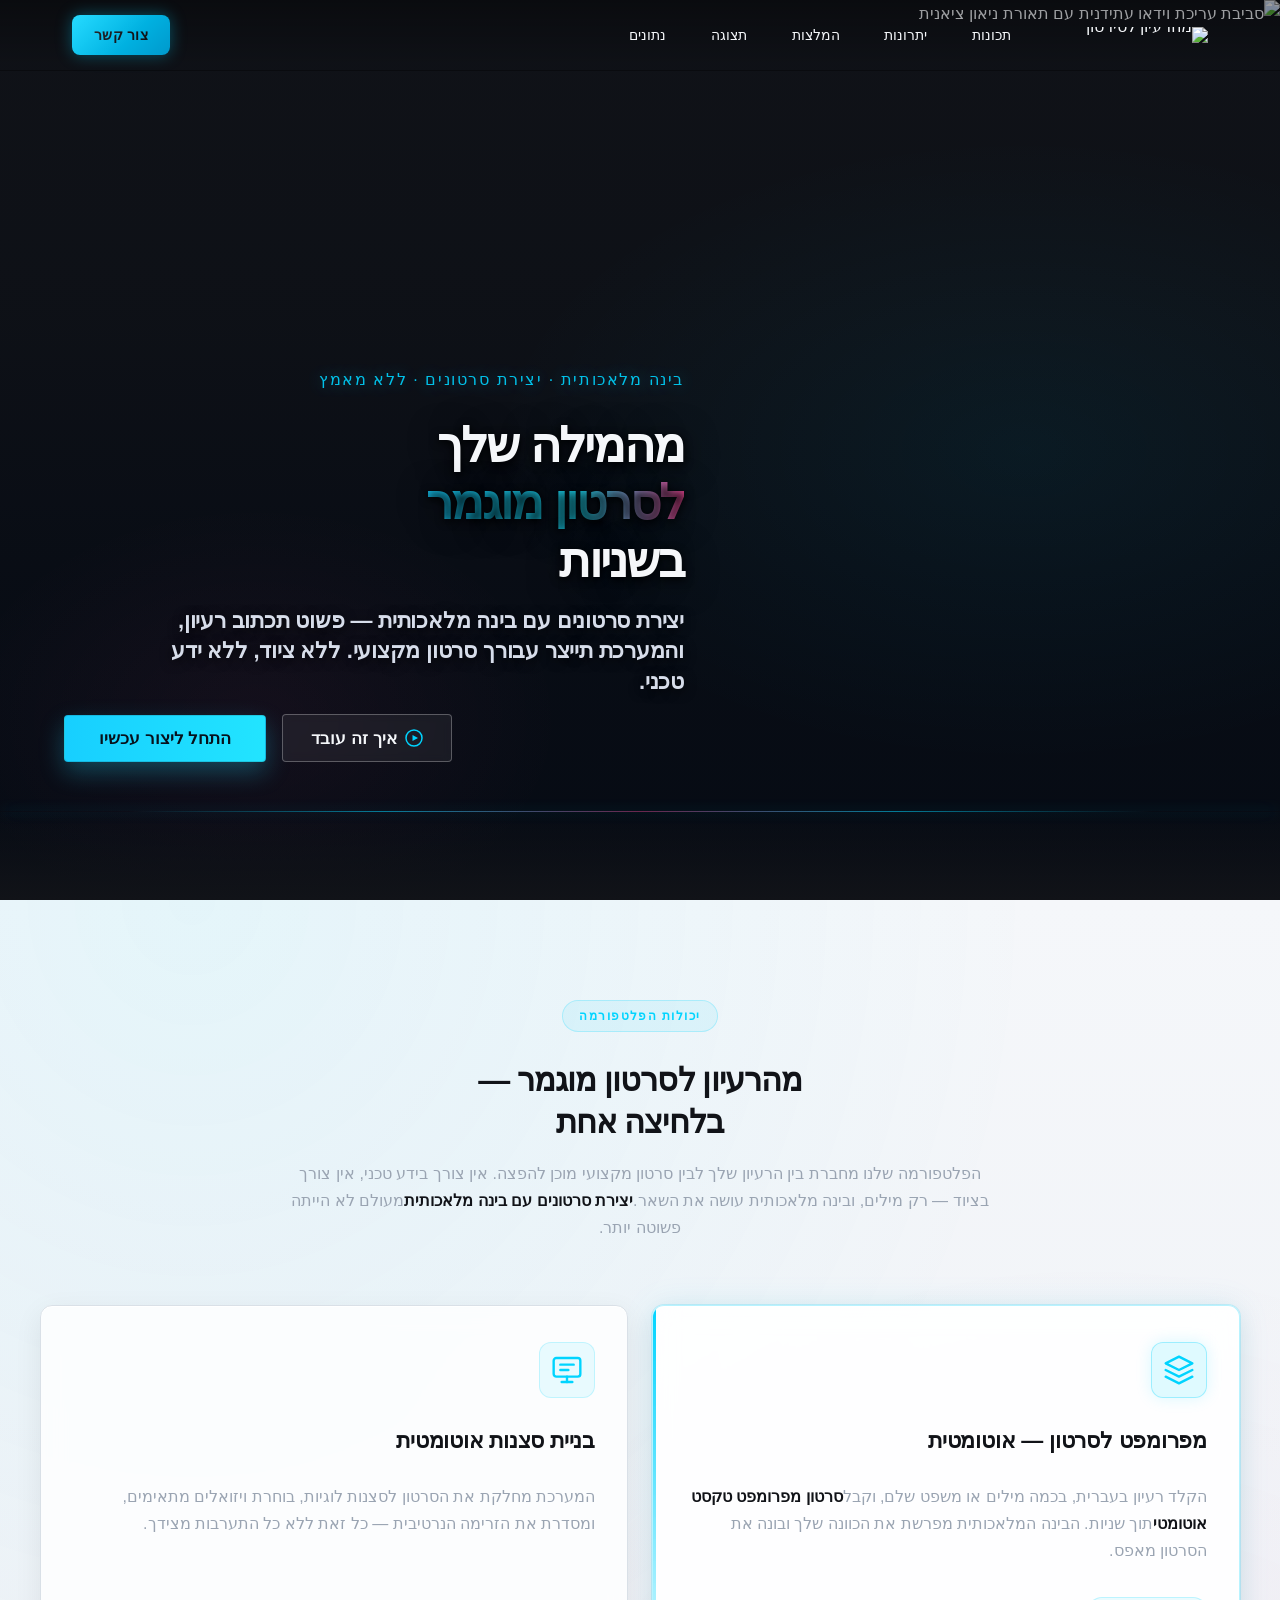
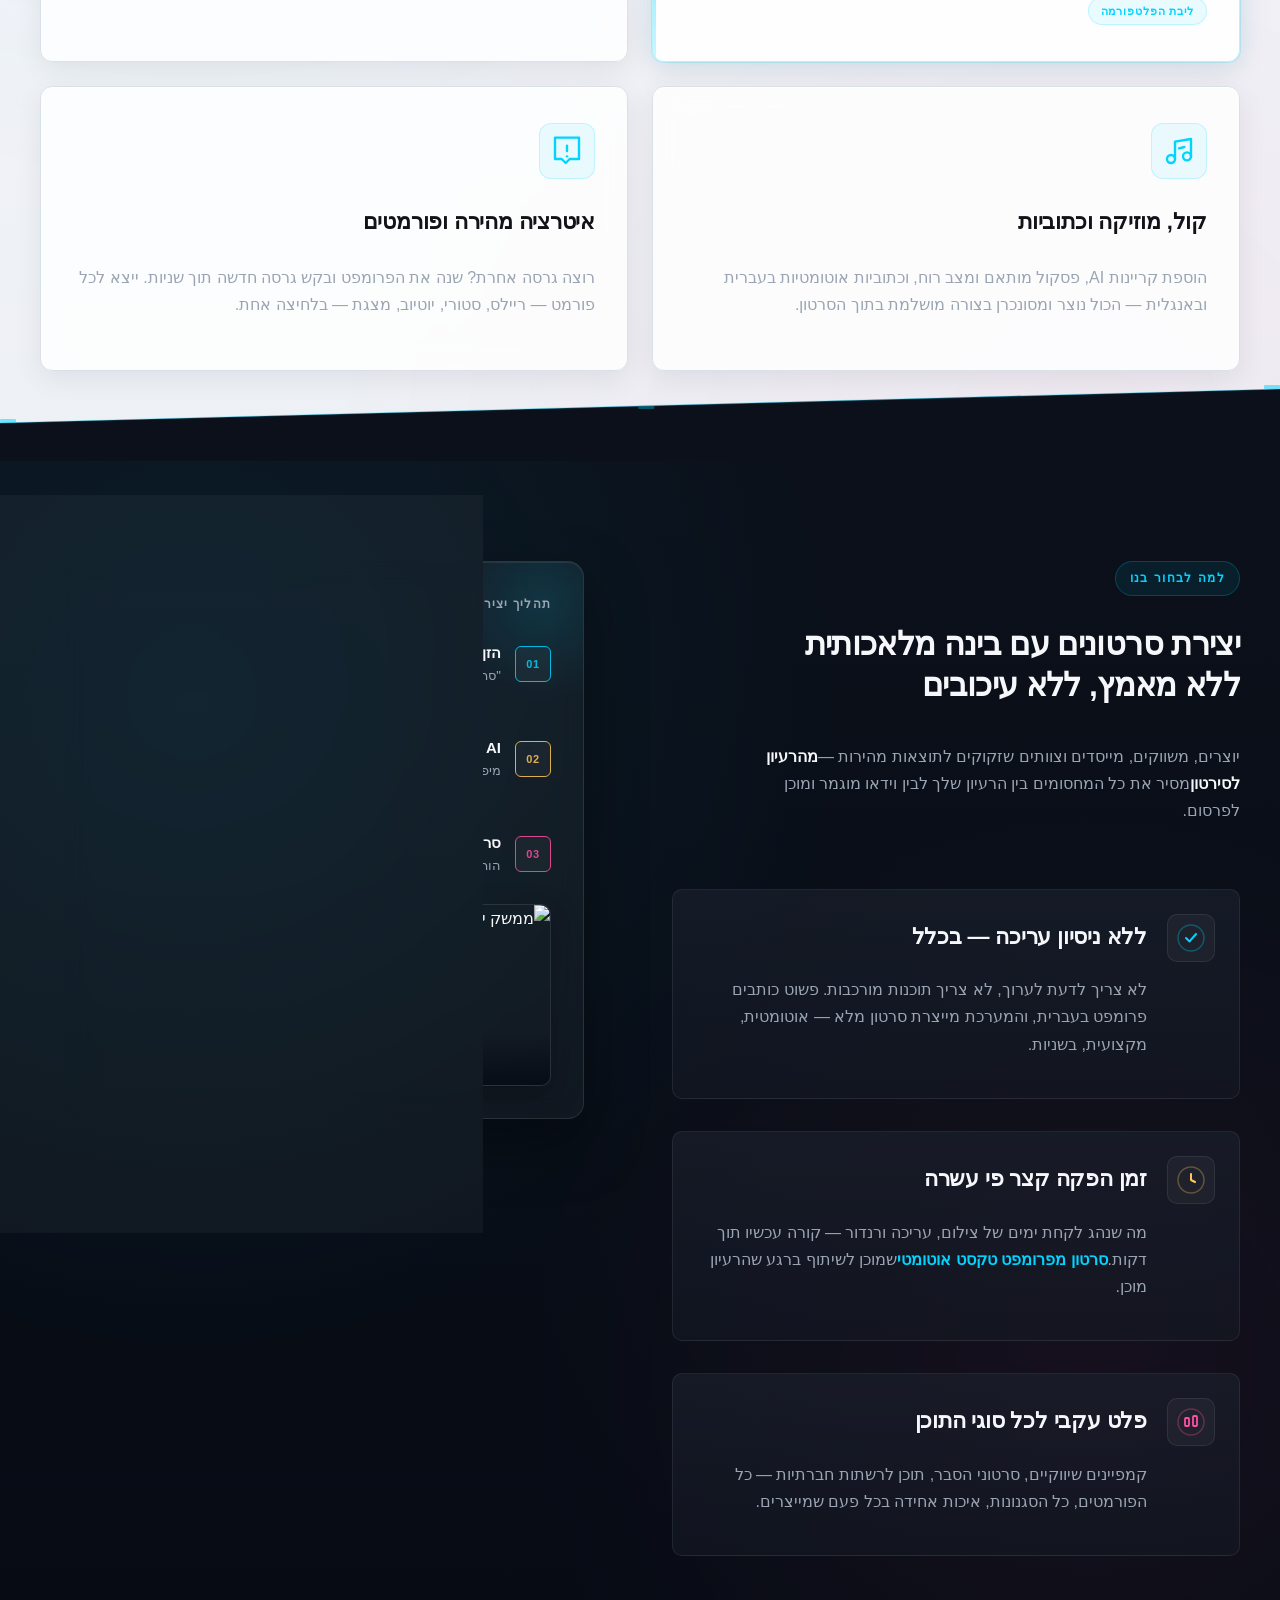
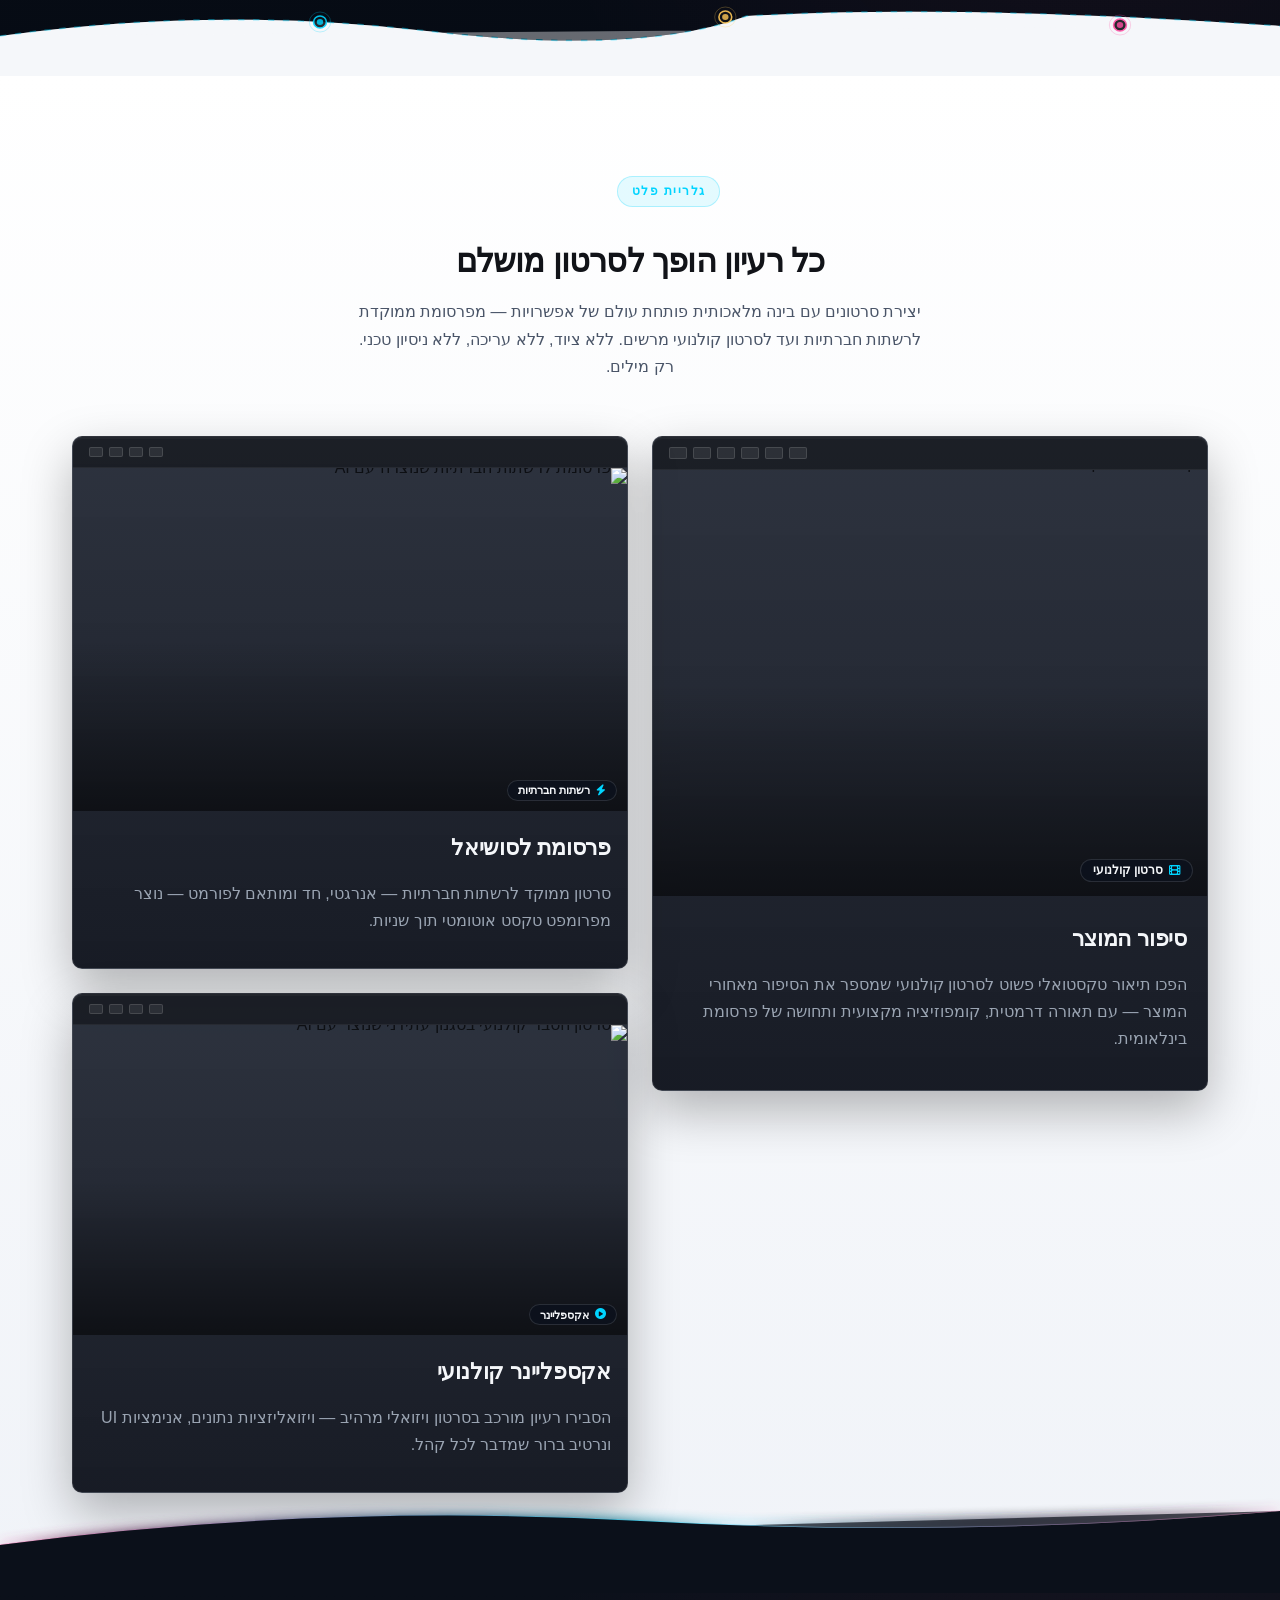
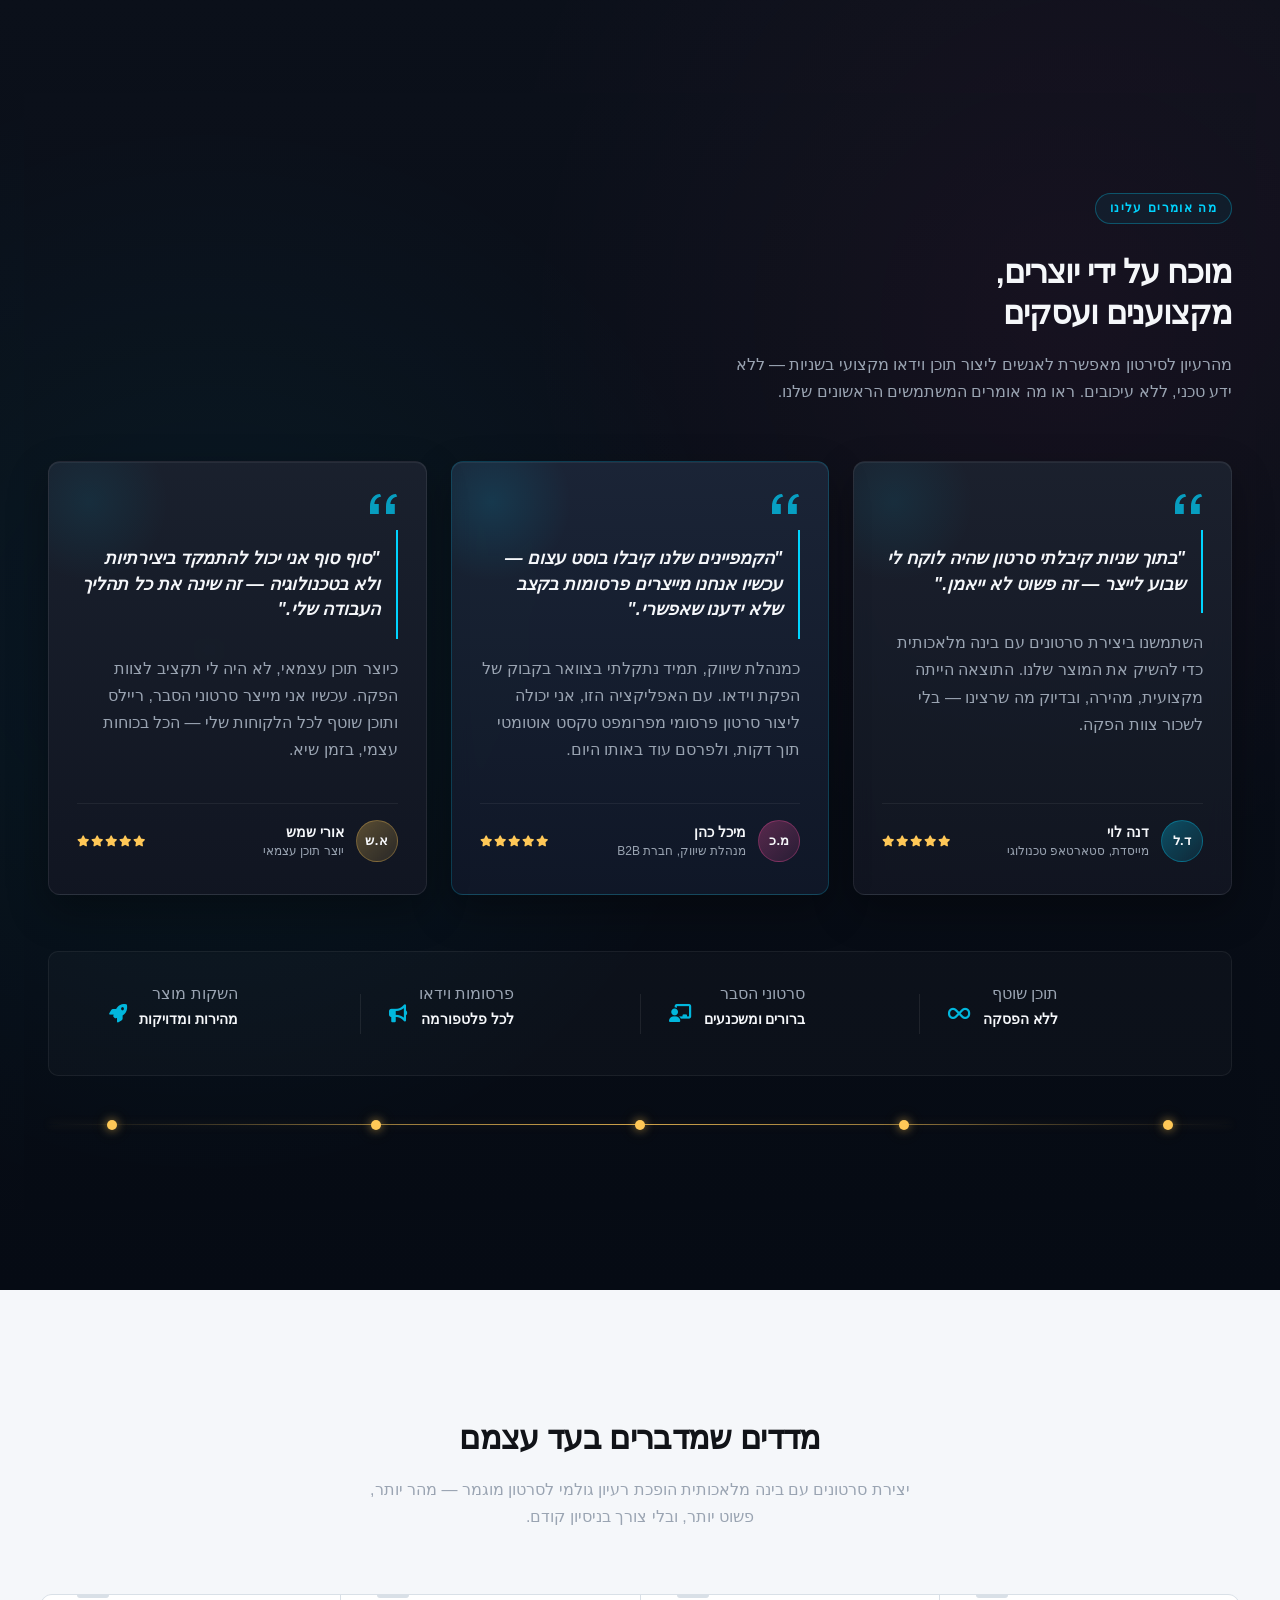
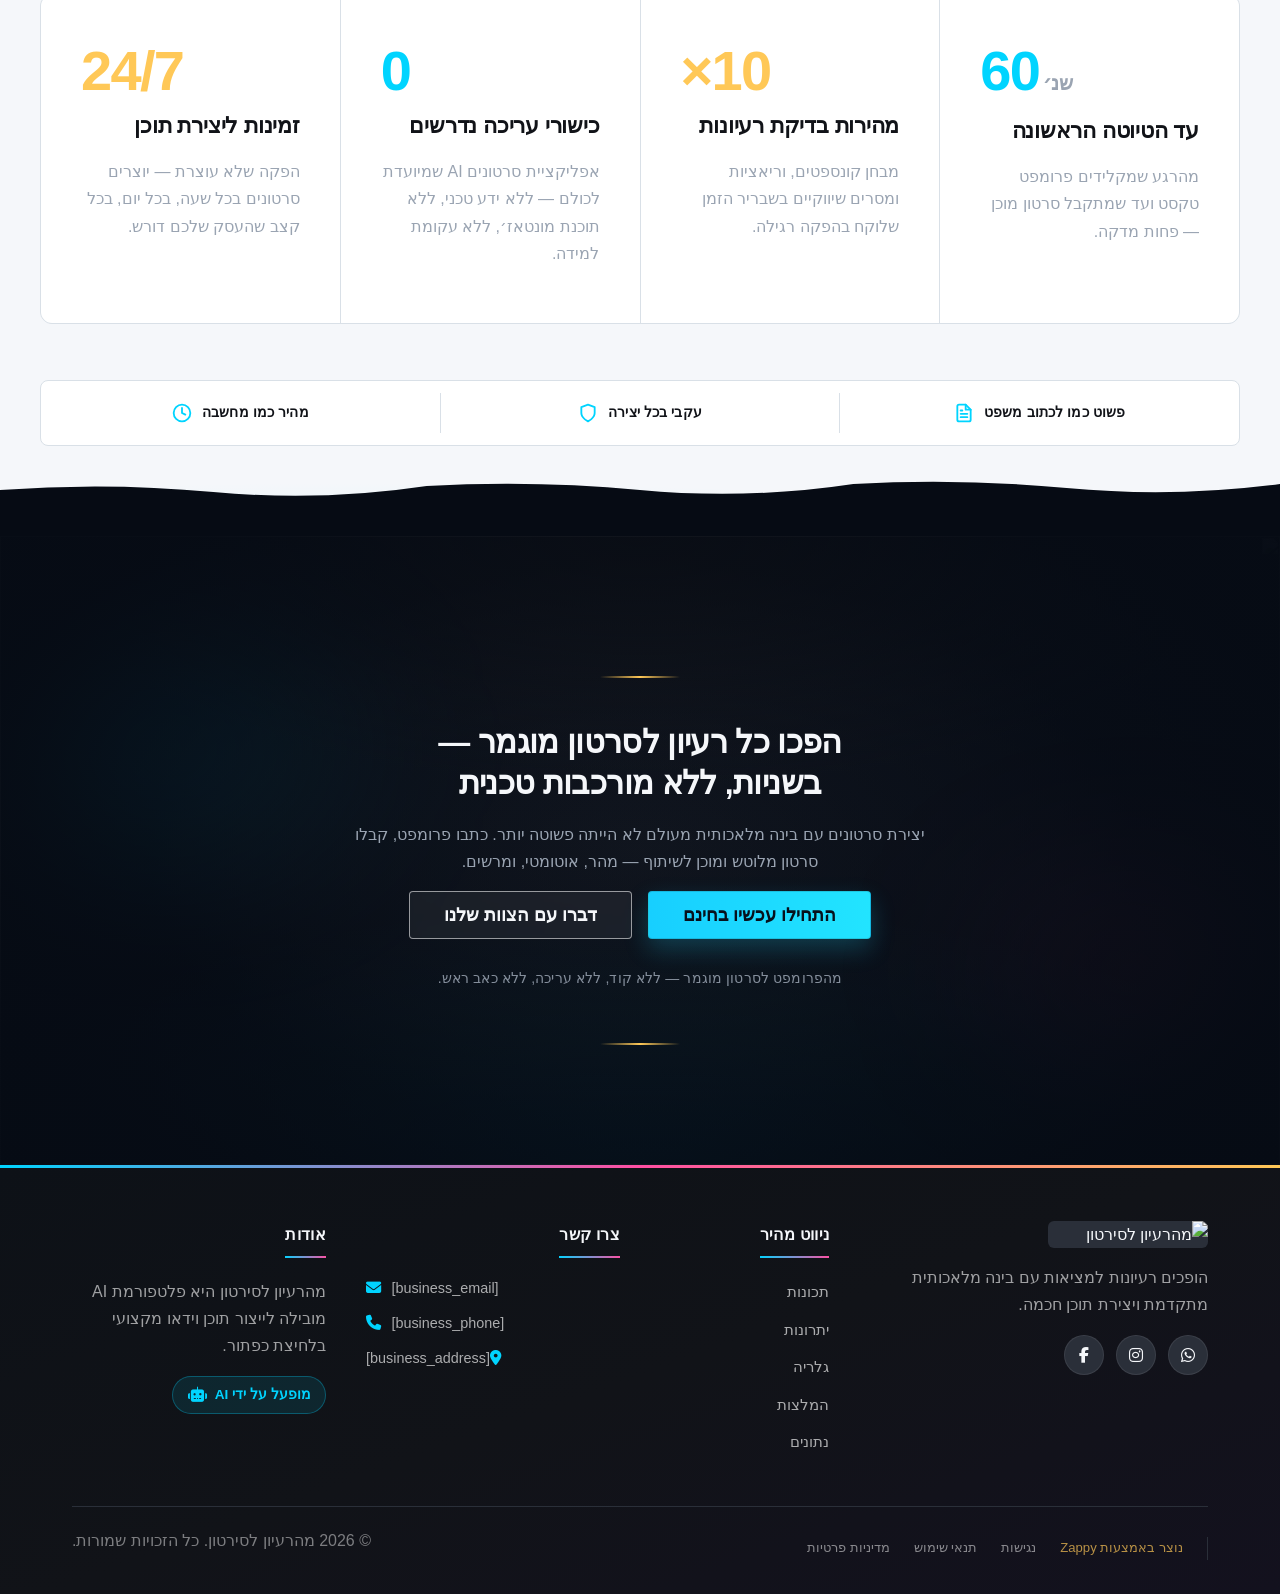
==== commit 4924bb81: "Background sync: Progressive GitHub Sync" ====
--- a/public/index.html
+++ b/public/index.html
@@ -1 +1 @@
-<!doctype html><html dir="rtl" lang="he"><head><meta charset="UTF-8"><meta content="width=device-width,initial-scale=1" name="viewport"><meta content="index, follow" name="robots"><title>יצירת סרטונים עם בינה מלאכותית — מהרעיון לסירטון</title><meta content="An AI-powered video generation application that allows users to simply type a text prompt and receive a fully generated video. The app bridges the gap between c" name="description"><meta content="יצירת סרטונים עם בינה מלאכותית, סרטון מפרומפט טקסט אוטומטי, אפליקציית סרטונים AI, כיצד ליצור סרטון עם AI בעברית" name="keywords"><link href="/assets/favicon.ico" rel="icon" type="image/x-icon"><link href="/assets/favicon-16x16.png" rel="icon" type="image/png" sizes="16x16"><link href="/assets/favicon-32x32.png" rel="icon" type="image/png" sizes="32x32"><link href="/assets/favicon-48x48.png" rel="icon" type="image/png" sizes="48x48"><link href="/assets/favicon-192x192.png" rel="icon" type="image/png" sizes="192x192"><link href="/assets/favicon-512x512.png" rel="icon" type="image/png" sizes="512x512"><link href="/assets/apple-touch-icon.png" rel="apple-touch-icon"><script>!function(){"use strict";var t="71a5ba24-b3b0-4b45-8fdc-f8daaeac8cdf",e="https://api.zappy5.com/api/analytics/track",a=18e5,n=2592e6,o=!0,i=!0,r=!0;var s=function(){var e="zappy_visitor_"+t,a=null;try{if(a=localStorage.getItem(e)){var o=JSON.parse(a),i=Date.now();if(i-o.created<n)return o.lastSeen=i,localStorage.setItem(e,JSON.stringify(o)),o.id}}catch(t){console.warn("Zappy Analytics: LocalStorage not available")}var r="zv_"+Date.now()+"_"+Math.random().toString(36).substr(2,9);try{localStorage.setItem(e,JSON.stringify({id:r,created:Date.now(),lastSeen:Date.now()}))}catch(t){}return r}(),c=function(){var e="zappy_session_"+t,n=null;try{if(n=sessionStorage.getItem(e)){var o=JSON.parse(n),i=Date.now();if(i-o.timestamp<a)return o.timestamp=i,sessionStorage.setItem(e,JSON.stringify(o)),o.id}}catch(t){console.warn("Zappy Analytics: SessionStorage not available")}var r="zs_"+Date.now()+"_"+Math.random().toString(36).substr(2,9);try{sessionStorage.setItem(e,JSON.stringify({id:r,timestamp:Date.now()}))}catch(t){}return r}();function l(a,n){n=n||{};var o={website_id:t,event_type:a,page_path:window.location.pathname,referrer:document.referrer||"direct",visitor_id:s,session_id:c,metadata:n};if(navigator.sendBeacon){var i=new Blob([JSON.stringify(o)],{type:"application/json"});navigator.sendBeacon(e,i)}else fetch(e,{method:"POST",headers:{"Content-Type":"application/json"},body:JSON.stringify(o),keepalive:!0}).catch(function(t){console.warn("Zappy Analytics: Failed to track event",t)})}o&&l("pageview",{title:document.title,url:window.location.href}),i&&document.addEventListener("click",function(t){var e=t.target;if("BUTTON"===e.tagName||e.closest("button")){var a="BUTTON"===e.tagName?e:e.closest("button");l("click",{element:"button",text:a.textContent.trim().substring(0,100),id:a.id||null,class:a.className||null})}else if("A"===e.tagName||e.closest("a")){var n="A"===e.tagName?e:e.closest("a");l("navigation",{element:"link",text:n.textContent.trim().substring(0,100),href:n.href,external:n.hostname!==window.location.hostname})}},!0),r&&document.addEventListener("submit",function(t){var e=t.target;l("form_submit",{form_id:e.id||null,form_name:e.name||null,form_action:e.action||null,form_method:e.method||"GET"})},!0);var d=Date.now();window.addEventListener("beforeunload",function(){l("page_unload",{time_on_page:Math.floor((Date.now()-d)/1e3),page_path:window.location.pathname})}),window.zappyAnalytics={track:l,getVisitorId:function(){return s},getSessionId:function(){return c}}}()</script><meta content="יצירת סרטונים עם בינה מלאכותית — מהרעיון לסירטון" property="og:title"><meta content="An AI-powered video generation application that allows users to simply type a text prompt and receive a fully generated video. The app bridges the gap between c" property="og:description"><meta content="website" property="og:type"><meta content="he_IL" property="og:locale"><meta content="summary_large_image" name="twitter:card"><meta content="יצירת סרטונים עם בינה מלאכותית — מהרעיון לסירטון" name="twitter:title"><meta content="An AI-powered video generation application that allows users to simply type a text prompt and receive a fully generated video. The app bridges the gap between c" name="twitter:description"><link href="https://cdnjs.cloudflare.com/ajax/libs/font-awesome/6.4.0/css/all.min.css" rel="stylesheet"><link href="/assets/favicon.ico" rel="icon" type="image/x-icon"><link href="/assets/favicon-16x16.png" rel="icon" type="image/png" sizes="16x16"><link href="/assets/favicon-32x32.png" rel="icon" type="image/png" sizes="32x32"><link href="/assets/favicon-48x48.png" rel="icon" type="image/png" sizes="48x48"><link href="/assets/favicon-192x192.png" rel="icon" type="image/png" sizes="192x192"><link href="/assets/favicon-512x512.png" rel="icon" type="image/png" sizes="512x512"><link href="/assets/apple-touch-icon.png" rel="apple-touch-icon"><link href="https://cdn.jsdelivr.net/npm/vanilla-cookieconsent@3/dist/cookieconsent.css" rel="stylesheet"><script src="https://cdn.jsdelivr.net/npm/vanilla-cookieconsent@3/dist/cookieconsent.umd.js"></script><script src="https://cdn.jsdelivr.net/gh/mickidum/acc_toolbar/acctoolbar/acctoolbar.min.js"></script><link href="/styles.css" rel="stylesheet"><style id="zappy-dropdown-submenu-styles">#navMenu li:has(.sub-menu),.nav-menu li:has(.sub-menu),.navbar li:has(.sub-menu),nav li:has(.sub-menu){position:relative}#navMenu .sub-menu,.nav-menu .sub-menu,.navbar .sub-menu,nav .sub-menu{display:block!important;position:absolute!important;top:100%;left:0;min-width:220px;background:#fff;border-radius:8px;box-shadow:0 8px 25px rgba(0,0,0,.15);padding:8px 0;opacity:0;visibility:hidden;transform:translateY(10px);transition:all .3s ease;z-index:1000;list-style:none;pointer-events:none}#navMenu li:hover>.sub-menu,.nav-menu li:hover>.sub-menu,.navbar li:hover>.sub-menu,nav li:hover>.sub-menu{opacity:1!important;visibility:visible!important;transform:translateY(0)!important;pointer-events:auto!important}.sub-menu li{list-style:none;margin:0;padding:0}.sub-menu a{display:block!important;padding:10px 16px!important;color:var(--text-dark,#333)!important;font-weight:500;text-decoration:none;white-space:nowrap;transition:background-color .2s}.sub-menu a:hover{background-color:#f5f5f5}[dir=rtl] .nav-menu .sub-menu,[dir=rtl] .navbar .sub-menu,[dir=rtl] nav .sub-menu,html[lang=ar] .nav-menu .sub-menu,html[lang=ar] .navbar .sub-menu,html[lang=ar] nav .sub-menu,html[lang=he] .nav-menu .sub-menu,html[lang=he] .navbar .sub-menu,html[lang=he] nav .sub-menu{left:auto!important;right:0!important}.sub-menu:empty,.sub-menu:not(:has(li)),.sub-menu:not(:has(li:not(.zappy-hidden-menu-item))){display:none!important;opacity:0!important;visibility:hidden!important;pointer-events:none!important}li:has(.menu-group-title):hover>.sub-menu{opacity:1!important;visibility:visible!important;transform:translateY(0)!important;pointer-events:auto!important}#navMenu>li>.menu-group-title,.nav-menu>li>.menu-group-title{display:inline-block;padding:.5rem 1rem;cursor:default;user-select:none}@media (max-width:768px){#navMenu .sub-menu,.nav-menu .sub-menu,.navbar .sub-menu,nav .sub-menu{position:static!important;transform:none!important;box-shadow:none!important;background:0 0!important;max-height:0;overflow:hidden;opacity:0;visibility:hidden;transition:max-height .3s ease,opacity .3s ease;padding:0!important;border-radius:0!important}.sub-menu.mobile-expanded{max-height:500px!important;opacity:1!important;visibility:visible!important;padding:8px 0 8px 16px!important}[dir=rtl] .sub-menu.mobile-expanded,html[lang=he] .sub-menu.mobile-expanded{padding:8px 16px 8px 0!important}#navMenu li:hover>.sub-menu,.nav-menu li:hover>.sub-menu,.navbar li:hover>.sub-menu,nav li:hover>.sub-menu{opacity:0;visibility:hidden;pointer-events:none}#navMenu li>.sub-menu.mobile-expanded,.nav-menu li>.sub-menu.mobile-expanded,.navbar li>.sub-menu.mobile-expanded,nav li>.sub-menu.mobile-expanded{opacity:1!important;visibility:visible!important;pointer-events:auto!important}#navMenu li:has(.sub-menu),.nav-menu li:has(.sub-menu),.navbar li:has(.sub-menu),nav li:has(.sub-menu){display:flex!important;flex-wrap:wrap!important;align-items:center!important;position:relative!important;min-height:44px!important}#navMenu li:has(.sub-menu)>a,.nav-menu li:has(.sub-menu)>a,.navbar li:has(.sub-menu)>a,nav li:has(.sub-menu)>a{flex:1!important;min-width:0!important}#navMenu li:has(.sub-menu)>.menu-group-title,.nav-menu li:has(.sub-menu)>.menu-group-title,.navbar li:has(.sub-menu)>.menu-group-title,nav li:has(.sub-menu)>.menu-group-title{flex:1!important;min-width:0!important;padding:0!important;line-height:inherit!important}#navMenu li:has(.sub-menu)>.sub-menu,.nav-menu li:has(.sub-menu)>.sub-menu,.navbar li:has(.sub-menu)>.sub-menu,nav li:has(.sub-menu)>.sub-menu{flex-basis:100%!important;width:100%!important}#navMenu li:has(.sub-menu)>a [class*=arrow],#navMenu li:has(.sub-menu)>a [class*=chevron],.nav-menu li:has(.sub-menu)>a .fa-angle-down,.nav-menu li:has(.sub-menu)>a .fa-chevron-down,.nav-menu li:has(.sub-menu)>a [class*=arrow],.nav-menu li:has(.sub-menu)>a [class*=chevron],nav li:has(.sub-menu)>a [class*=arrow],nav li:has(.sub-menu)>a [class*=chevron]{display:none!important;visibility:hidden!important}.mobile-submenu-toggle{display:flex!important;align-items:center!important;justify-content:center!important;width:44px!important;height:auto!important;background:0 0!important;border:none!important;cursor:pointer!important;color:var(--text-light)!important;position:static!important;flex-shrink:0!important;align-self:stretch!important;z-index:2!important;padding:0!important;margin:0!important}.mobile-submenu-toggle::after{content:''!important;width:0!important;height:0!important;border-left:6px solid transparent!important;border-right:6px solid transparent!important;border-top:7px solid currentColor!important;transition:transform .3s ease!important}.mobile-submenu-toggle.expanded::after{transform:rotate(180deg)!important}.sub-menu a{padding:10px 0!important;display:block!important;color:var(--text-light)!important}.navbar .sub-menu li a,.zappy-products-dropdown .sub-menu a,nav.navbar .sub-menu li a{color:var(--text-light)!important}}@media (min-width:769px){.mobile-submenu-toggle{display:none!important}}</style><style id="mobile-lang-menu-deployed-css">@media (max-width:768px){.lang-switcher,.nav-container .lang-switcher,.nav-cta-container .lang-switcher,.nav-ecommerce-icons .lang-switcher,.nav-icons-left .lang-switcher,.navbar .lang-switcher,.navbar .nav-cta-container .lang-switcher{display:none!important}.mobile-lang-menu{width:100%;border-top:1px solid rgba(128,128,128,.2);padding:8px 0 0 0;margin-top:8px}.mobile-lang-toggle{display:flex!important;align-items:center;justify-content:space-between;width:100%;padding:12px 16px;background:0 0;border:none;cursor:pointer;font-size:15px;color:inherit;font-family:inherit}.mobile-lang-toggle::after{content:'';display:inline-block;width:8px;height:8px;border-right:2px solid currentColor;border-bottom:2px solid currentColor;transform:rotate(45deg);transition:transform .3s ease;margin-left:8px}.mobile-lang-toggle.expanded::after{transform:rotate(-135deg)}.mobile-lang-options{max-height:0;overflow:hidden;transition:max-height .3s ease}.mobile-lang-options.expanded{max-height:300px}.mobile-lang-option{display:flex!important;align-items:center;gap:10px;padding:10px 24px;text-decoration:none;color:inherit;font-size:14px;font-family:inherit}.mobile-lang-option:hover{background:rgba(128,128,128,.1)}.mobile-lang-option.active{font-weight:600;opacity:.7;pointer-events:none}.mobile-lang-option img{width:20px;height:20px;border-radius:50%}}@media (min-width:769px){.mobile-lang-menu{display:none!important}}</style><style id="zappy-widget-visibility">#mic-access-tool-box,#mic-access-tool-general-button,#mic-init-access-tool #mic-access-tool-box,#mic-init-access-tool #mic-access-tool-general-button,#mic-init-access-tool .mic-access-tool-general-button,._access-icon,._access-menu,.mic-access-tool-box,.mic-access-tool-general-button,div[id*=mic-access-tool-box]{display:none!important;visibility:hidden!important;opacity:0!important;pointer-events:none!important}</style></head><body><nav class="navbar" dir="rtl"><button aria-label="Menu" class="mobile-toggle" id="mobileToggle"><svg viewbox="0 0 24 24" height="24" width="24" fill="none" class="hamburger-icon"><path d="M3 12h18M3 6h18M3 18h18" stroke="currentColor" stroke-width="2" stroke-linecap="round"></path></svg><svg viewbox="0 0 24 24" height="24" width="24" fill="none" class="close-icon" style="display:none"><path d="M18 6L6 18M6 6l12 12" stroke="currentColor" stroke-width="2" stroke-linecap="round"></path></svg></button><button aria-label="Call" class="phone-header-btn" data-phone="[business_phone]"><svg viewbox="0 0 24 24" height="20" width="20" fill="currentColor"><path d="M22 16.92v3a2 2 0 0 1-2.18 2 19.79 19.79 0 0 1-8.63-3.07 19.5 19.5 0 0 1-6-6 19.79 19.79 0 0 1-3.07-8.67A2 2 0 0 1 4.11 2h3a2 2 0 0 1 2 1.72 12.84 12.84 0 0 0 .7 2.81 2 2 0 0 1-.45 2.11L8.09 9.91a16 16 0 0 0 6 6l1.27-1.27a2 2 0 0 1 2.11-.45 12.84 12.84 0 0 0 2.81.7A2 2 0 0 1 22 16.92z"></path></svg></button><div class="nav-container"><div class="nav-right-group"><div class="nav-brand"><a href="/" class="logo-link"><img alt="מהרעיון לסירטון" src="/assets/business-logo.webp" class="logo"></a></div><ul class="nav-menu" id="navMenu"><li><a href="#features">תכונות</a></li><li><a href="#benefits">יתרונות</a></li><li><a href="#showcase">תצוגה</a></li><li><a href="#testimonials">המלצות</a></li><li><a href="#stats">נתונים</a></li></ul></div><div class="nav-cta-container"><a href="#cta" class="nav-cta-btn">צור קשר</a></div></div></nav><script>window.addEventListener("load",function(){const e=document.querySelector(".navbar, nav, header");if(!e)return void console.log("[Navbar] Navbar element not found");let t=document.getElementById("mobileToggle")||document.querySelector(".mobile-toggle")||document.querySelector(".hamburger")||document.querySelector(".hamburger-menu")||document.querySelector(".menu-toggle")||document.querySelector(".burger-menu")||document.querySelector('[aria-label="Menu"]')||document.querySelector('[aria-label="תפריט"]');const o=document.querySelector(".phone-header-btn"),n=window.getComputedStyle(e);let r=n.backgroundColor;if(console.log("[Navbar] Initial navbar background:",r),"transparent"===r||"rgba(0, 0, 0, 0)"===r||r.startsWith("rgba")&&r.includes(", 0)")){const e=n.backgroundImage;if(e&&"none"!==e)console.log("[Navbar] Navbar has background image/gradient, using dark text"),r="rgb(240, 240, 240)";else{const e=window.getComputedStyle(document.body).backgroundColor;console.log("[Navbar] Navbar transparent, using body background:",e),r=e}}const i=r.match(/\d+/g);if(i&&i.length>=3){const e=(.299*parseInt(i[0])+.587*parseInt(i[1])+.114*parseInt(i[2]))/255;console.log("[Navbar] Mobile button colors preserved from Claude CSS (luminance:",e.toFixed(2)+")");const n=document.createElement("style");n.id="zappy-mobile-nav-fix";document.documentElement.lang;document.documentElement.dir,n.textContent='\n        /* Hide mobile buttons on desktop, show only on mobile */\n        @media (min-width: 769px) {\n          .mobile-toggle,\n          .phone-header-btn {\n            display: none !important;\n          }\n        }\n        \n        /* Show and position mobile buttons correctly on mobile */\n        @media (max-width: 768px) {\n          .mobile-toggle,\n          .phone-header-btn {\n            position: absolute !important;\n            top: 50% !important;\n            transform: translateY(-50%) !important;\n            z-index: 1001 !important;\n            display: flex !important;\n            align-items: center !important;\n            justify-content: center !important;\n            width: 36px !important;\n            height: 36px !important;\n            border-radius: 50% !important;\n            border: none !important;\n            cursor: pointer !important;\n            padding: 6px !important;\n            background: none !important;\n            color: var(--nav-text, var(--text-light)) !important;\n          }\n          \n          /* LTR positioning (default): hamburger LEFT, phone RIGHT */\n          html:not([dir="rtl"]):not([lang="he"]):not([lang="ar"]) .mobile-toggle,\n          html[dir="ltr"] .mobile-toggle {\n            left: 12px !important;\n            right: auto !important;\n          }\n          html:not([dir="rtl"]):not([lang="he"]):not([lang="ar"]) .phone-header-btn,\n          html[dir="ltr"] .phone-header-btn {\n            right: 12px !important;\n            left: auto !important;\n          }\n          \n          /* RTL positioning: hamburger RIGHT, phone LEFT */\n          html[dir="rtl"] .mobile-toggle,\n          html[lang="he"] .mobile-toggle,\n          html[lang="ar"] .mobile-toggle {\n            right: 12px !important;\n            left: auto !important;\n          }\n          html[dir="rtl"] .phone-header-btn,\n          html[lang="he"] .phone-header-btn,\n          html[lang="ar"] .phone-header-btn {\n            left: 12px !important;\n            right: auto !important;\n          }\n          \n          /* CRITICAL: Ensure nav-container has min-height on mobile */\n          /* All children are positioned absolutely/fixed on mobile, so height:auto collapses to 0 */\n          .nav-container {\n            min-height: 70px !important;\n            position: relative !important;\n          }\n          \n          /* Ensure SVG icons are properly sized and inherit color */\n          .mobile-toggle svg,\n          .phone-header-btn svg {\n            width: 24px !important;\n            height: 24px !important;\n            /* Don\'t force display - let JavaScript control hamburger/close toggle */\n          }\n          \n          /* Reset nav-cta-container on mobile - remove desktop box-shadow/padding */\n          /* that creates a visible ghost box when CTA button is hidden */\n          .nav-cta-container {\n            box-shadow: none !important;\n            padding: 0 !important;\n          }\n          \n          /* Hide nav-cta-container entirely on mobile when there\'s no lang-switcher */\n          /* (only the CTA button is inside, and it\'s hidden on mobile) */\n          .nav-cta-container:not(:has(.lang-switcher)) {\n            display: none !important;\n          }\n          \n          /* CRITICAL: Prevent hero image fade gradient from bleeding over headline text */\n          /* The .image-fade-gradient has bottom: -30px (extends below parent) */\n          /* On mobile stacked layout, this overlaps the h1 text below the image */\n          .hero-image-column {\n            overflow: hidden !important;\n          }\n          .image-fade-gradient {\n            bottom: 0 !important;\n          }\n          \n          /* Hide desktop language switcher on mobile - hamburger menu handles it */\n          /* High specificity to override stored CSS */\n          .lang-switcher,\n          .nav-cta-container .lang-switcher,\n          .nav-container .lang-switcher,\n          .navbar .lang-switcher,\n          .navbar .nav-cta-container .lang-switcher {\n            display: none !important;\n          }\n        }\n      ';const r=document.getElementById("zappy-mobile-nav-fix");r&&r.remove(),document.head.appendChild(n),console.log("[Navbar] Critical CSS injected for mobile nav positioning");const l=window.innerWidth<=768;if(t){const e=t.querySelector(".hamburger-icon"),o=t.querySelector(".close-icon");e&&(e.style.setProperty("width","24px","important"),e.style.setProperty("height","24px","important"),e.style.setProperty("display","block","important")),o&&(o.style.setProperty("width","24px","important"),o.style.setProperty("height","24px","important"),o.style.setProperty("display","none","important")),l?(t.style.setProperty("position","absolute","important"),t.style.setProperty("top","50%","important"),t.style.setProperty("transform","translateY(-50%)","important"),t.style.setProperty("z-index","1001","important"),t.style.removeProperty("left"),t.style.removeProperty("right"),console.log("[Navbar] Mobile toggle positioning applied (mobile viewport)")):(t.style.removeProperty("position"),t.style.removeProperty("top"),t.style.removeProperty("transform"),t.style.removeProperty("z-index"),t.style.removeProperty("left"),t.style.removeProperty("right"),console.log("[Navbar] Desktop viewport - cleared mobile toggle inline positioning"))}if(o){const e=o.querySelector("svg");e&&(e.style.width="24px",e.style.height="24px",e.setAttribute("width","24"),e.setAttribute("height","24")),l?(o.style.setProperty("position","absolute","important"),o.style.setProperty("top","50%","important"),o.style.setProperty("transform","translateY(-50%)","important"),o.style.setProperty("z-index","1001","important"),o.style.removeProperty("left"),o.style.removeProperty("right"),console.log("[Navbar] Phone button positioning applied (mobile viewport)")):(o.style.removeProperty("position"),o.style.removeProperty("top"),o.style.removeProperty("transform"),o.style.removeProperty("z-index"),o.style.removeProperty("left"),o.style.removeProperty("right"),console.log("[Navbar] Desktop viewport - cleared phone button inline positioning"))}}else console.log("[Navbar] Could not parse background color:",r);t=document.getElementById("mobileToggle")||document.querySelector(".mobile-toggle")||document.querySelector(".hamburger")||document.querySelector(".hamburger-menu")||document.querySelector(".menu-toggle")||document.querySelector(".burger-menu")||document.querySelector('[aria-label="Menu"]')||document.querySelector('[aria-label="תפריט"]');const l=document.getElementById("navMenu")||document.querySelector(".nav-menu")||document.querySelector(".nav-links")||document.querySelector("nav ul:not(.submenu)");if(!t||!l)return void console.log("[Navbar] Mobile toggle or menu not found:",{toggle:!!t,menu:!!l});l.id||(l.id="navMenu"),console.log("[Navbar] Initializing mobile menu...");const a=t.cloneNode(!0);t.parentNode.replaceChild(a,t),a.addEventListener("click",function(e){e.preventDefault(),e.stopPropagation();const t=this.querySelector(".hamburger-icon"),o=this.querySelector(".close-icon");l.classList.contains("active")?(l.classList.remove("active"),t&&t.style.setProperty("display","block","important"),o&&o.style.setProperty("display","none","important"),document.body.style.overflow="",console.log("[Navbar] Menu closed")):(l.classList.add("active"),t&&t.style.setProperty("display","none","important"),o&&o.style.setProperty("display","block","important"),document.body.style.overflow="hidden",console.log("[Navbar] Menu opened"))}),l.querySelectorAll("a").forEach(function(e){e.addEventListener("click",function(){if("#"===this.getAttribute("href"))return;const e=a.querySelector(".hamburger-icon"),t=a.querySelector(".close-icon");l.classList.remove("active"),e&&e.style.setProperty("display","block","important"),t&&t.style.setProperty("display","none","important"),document.body.style.overflow="",console.log("[Navbar] Menu closed (link clicked)")})});var s=l.querySelectorAll(".dropdown-toggle");s.forEach(function(e){e.addEventListener("click",function(e){e.preventDefault(),e.stopPropagation();var t=this.closest(".nav-dropdown");t&&(t.parentNode.querySelectorAll(".nav-dropdown.open").forEach(function(e){e!==t&&e.classList.remove("open")}),t.classList.toggle("open"),console.log("[Navbar] Dropdown toggled:",t.classList.contains("open")?"open":"closed"))})}),document.addEventListener("click",function(e){e.target.closest(".nav-dropdown")||document.querySelectorAll(".nav-dropdown.open").forEach(function(e){e.classList.remove("open")})}),console.log("[Navbar] Dropdown handlers initialized for "+s.length+" dropdowns"),o&&o.addEventListener("click",function(){const e=document.querySelectorAll('a[href^="tel:"]'),t=e.length>0?e[0].getAttribute("href").replace("tel:",""):"[business_phone]";window.location.href="tel:"+t,console.log("[Navbar] Phone button clicked")}),console.log("[Navbar] Mobile menu initialized successfully");const p=function(){const e=document.querySelector(".whatsapp-float");e&&(window.innerWidth>=769?(e.style.setProperty("display","none","important"),e.style.setProperty("visibility","hidden","important"),e.style.setProperty("opacity","0","important"),e.style.setProperty("pointer-events","none","important"),console.log("[WhatsApp] Button hidden on desktop")):(e.style.removeProperty("display"),e.style.removeProperty("visibility"),e.style.removeProperty("opacity"),e.style.removeProperty("pointer-events"),console.log("[WhatsApp] Button visible on mobile")))};let c;p(),window.addEventListener("resize",function(){clearTimeout(c),c=setTimeout(p,100)})})</script><main><section class="index-hero-section" data-layout-spec="בית-hero" dir="rtl" id="hero" data-hero-type="fullscreen-scrim"><div class="index-hero-bg"><img alt="סביבת עריכת וידאו עתידנית עם תאורת ניאון ציאנית" src="/assets/site-index-hero-image-1.webp" data-context="Cinematic ultra-wide dark futuristic AI video editing suite environment. A massive glowing video frame dominates the center with electric cyan rim lighting bleeding across dark matte surfaces. Subtle motion streaks and light trails suggest speed and generation. Deep blacks, moody shadows, faint magenta highlights on edges, and a premium editorial atmosphere. No people, no text, no UI chrome — pure environmental mood shot for an AI video generation app." data-placeholder="index-hero-image-1" height="900" width="1440" data-hero-bg="true"></div><div class="index-hero-scrim" aria-hidden="true"></div><div class="index-hero-content-wrap"><div class="index-hero-content"><p class="index-hero-eyebrow">בינה מלאכותית · יצירת סרטונים · ללא מאמץ</p><h1 class="index-hero-h1">מהמילה שלך<br><span class="index-hero-gradient-text">לסרטון מוגמר</span><br>בשניות</h1><h3 class="index-hero-subtitle">יצירת סרטונים עם בינה מלאכותית — פשוט תכתוב רעיון,<br class="index-hero-br">והמערכת תייצר עבורך סרטון מקצועי. ללא ציוד, ללא ידע טכני.</h3><div class="index-hero-ctas"><a href="#contact" class="btn-primary index-hero-btn-primary">התחל ליצור עכשיו</a><a href="#how-it-works" class="btn-secondary index-hero-btn-secondary"><span class="index-hero-btn-icon" aria-hidden="true"><svg viewbox="0 0 18 18" height="18" width="18" fill="none" data-element-type="icon" data-icon-type="svg" xmlns="http://www.w3.org/2000/svg" style="display:inline-block;vertical-align:middle"><circle cx="9" cy="9" r="8" stroke="currentColor" stroke-width="1.5"></circle><polygon fill="currentColor" points="7.5,6 13,9 7.5,12"></polygon></svg></span>איך זה עובד</a></div></div></div><div class="index-hero-divider-wrapper" aria-hidden="true"><div class="index-hero-luminous-line"></div><svg viewbox="0 0 1440 90" aria-hidden="true" xmlns="http://www.w3.org/2000/svg" data-no-icon-edit="true" preserveaspectratio="none"><defs><lineargradient id="heroFadeGrad" x1="0" x2="0" y1="0" y2="1"><stop offset="0%" stop-color="#111318" stop-opacity="0"></stop><stop offset="100%" stop-color="#111318" stop-opacity="1"></stop></lineargradient></defs><rect height="90" width="1440" fill="url(#heroFadeGrad)"></rect></svg></div></section><section class="index-features-section" data-layout-spec="בית-features" dir="rtl" id="features"><div class="index-features-container"><div class="index-features-intro"><span class="index-features-eyebrow">יכולות הפלטפורמה</span><h2 class="index-features-h2">מהרעיון לסרטון מוגמר —<br>בלחיצה אחת</h2><p class="index-features-lead">הפלטפורמה שלנו מחברת בין הרעיון שלך לבין סרטון מקצועי מוכן להפצה. אין צורך בידע טכני, אין צורך בציוד — רק מילים, ובינה מלאכותית עושה את השאר.<strong>יצירת סרטונים עם בינה מלאכותית</strong>מעולם לא הייתה פשוטה יותר.</p></div><div class="index-features-grid"><article class="index-feature-card index-feature-card--accent"><div class="index-feature-card-icon-wrap"><svg viewbox="0 0 24 24" aria-hidden="true" xmlns="http://www.w3.org/2000/svg" data-element-type="icon" data-icon-type="svg" fill="none" height="32" width="32" stroke="currentColor" stroke-linecap="round" stroke-linejoin="round" stroke-width="1.8"><path d="M12 2L2 7l10 5 10-5-10-5z"></path><path d="M2 17l10 5 10-5"></path><path d="M2 12l10 5 10-5"></path></svg></div><div class="index-feature-card-content"><h3>מפרומפט לסרטון — אוטומטית</h3><p>הקלד רעיון בעברית, בכמה מילים או משפט שלם, וקבל<em>סרטון מפרומפט טקסט אוטומטי</em>תוך שניות. הבינה המלאכותית מפרשת את הכוונה שלך ובונה את הסרטון מאפס.</p><div class="index-feature-tag">ליבת הפלטפורמה</div></div></article><article class="index-feature-card"><div class="index-feature-card-icon-wrap"><svg viewbox="0 0 24 24" aria-hidden="true" xmlns="http://www.w3.org/2000/svg" data-element-type="icon" data-icon-type="svg" fill="none" height="32" width="32" stroke="currentColor" stroke-linecap="round" stroke-linejoin="round" stroke-width="1.8"><rect height="14" width="20" x="2" y="3" rx="2"></rect><path d="M8 21h8"></path><path d="M12 17v4"></path><path d="M7 8h10"></path><path d="M7 12h6"></path></svg></div><div class="index-feature-card-content"><h3>בניית סצנות אוטומטית</h3><p>המערכת מחלקת את הסרטון לסצנות לוגיות, בוחרת ויזואלים מתאימים, ומסדרת את הזרימה הנרטיבית — כל זאת ללא כל התערבות מצידך.</p></div></article><article class="index-feature-card"><div class="index-feature-card-icon-wrap"><svg viewbox="0 0 24 24" aria-hidden="true" xmlns="http://www.w3.org/2000/svg" data-element-type="icon" data-icon-type="svg" fill="none" height="32" width="32" stroke="currentColor" stroke-linecap="round" stroke-linejoin="round" stroke-width="1.8"><path d="M9 18V5l12-2v13"></path><circle cx="6" cy="18" r="3"></circle><circle cx="18" cy="16" r="3"></circle><path d="M12 10l4-1"></path></svg></div><div class="index-feature-card-content"><h3>קול, מוזיקה וכתוביות</h3><p>הוספת קריינות AI, פסקול מותאם ומצב רוח, וכתוביות אוטומטיות בעברית ובאנגלית — הכול נוצר ומסונכרן בצורה מושלמת בתוך הסרטון.</p></div></article><article class="index-feature-card"><div class="index-feature-card-icon-wrap"><svg viewbox="0 0 24 24" aria-hidden="true" xmlns="http://www.w3.org/2000/svg" data-element-type="icon" data-icon-type="svg" fill="none" height="32" width="32" stroke="currentColor" stroke-linecap="round" stroke-linejoin="round" stroke-width="1.8"><path d="M21 2H3v16h5l3 3 3-3h7V2z"></path><path d="M12 8v4"></path><path d="M12 16h.01"></path></svg></div><div class="index-feature-card-content"><h3>איטרציה מהירה ופורמטים</h3><p>רוצה גרסה אחרת? שנה את הפרומפט ובקש גרסה חדשה תוך שניות. ייצא לכל פורמט — ריילס, סטורי, יוטיוב, מצגת — בלחיצה אחת.</p></div></article></div></div><div class="index-features-divider-wrapper"><svg viewbox="0 0 1440 90" aria-hidden="true" xmlns="http://www.w3.org/2000/svg" data-no-icon-edit="true" preserveaspectratio="none"><path d="M0,90 L0,52 L1440,18 L1440,90 Z" fill="#0B101A"></path><line x1="0" x2="1440" y1="52" y2="18" stroke="#00D4FF" stroke-width="1.2" stroke-opacity="0.35"></line><rect height="4" width="18" x="0" y="48" rx="1" fill="#00D4FF" fill-opacity="0.5"></rect><rect height="4" width="18" x="718" y="34" rx="1" fill="#00D4FF" fill-opacity="0.35"></rect><rect height="4" width="18" x="1422" y="14" rx="1" fill="#00D4FF" fill-opacity="0.5"></rect></svg></div></section><section class="index-benefits-section" data-layout-spec="בית-benefits" dir="rtl" id="benefits"><div class="index-benefits-container"><div class="index-benefits-content"><div class="index-benefits-header"><span class="index-benefits-eyebrow">למה לבחור בנו</span><h2 class="index-benefits-h2">יצירת סרטונים עם בינה מלאכותית<br>ללא מאמץ, ללא עיכובים</h2><p class="index-benefits-lead">יוצרים, משווקים, מייסדים וצוותים שזקוקים לתוצאות מהירות —<strong>מהרעיון לסירטון</strong>מסיר את כל המחסומים בין הרעיון שלך לבין וידאו מוגמר ומוכן לפרסום.</p></div><div class="index-benefits-stack"><div class="index-benefit-block"><div class="index-benefit-icon-wrap"><svg viewbox="0 0 28 28" aria-hidden="true" xmlns="http://www.w3.org/2000/svg" data-element-type="icon" data-icon-type="svg" fill="none" height="28" width="28"><circle cx="14" cy="14" r="13" opacity="0.3" stroke="var(--primary)" stroke-width="1.5"></circle><path d="M9 14l3.5 3.5L19 10" stroke="var(--primary)" stroke-width="2" stroke-linecap="round" stroke-linejoin="round"></path></svg></div><div class="index-benefit-text"><h3>ללא ניסיון עריכה — בכלל</h3><p>לא צריך לדעת לערוך, לא צריך תוכנות מורכבות. פשוט כותבים פרומפט בעברית, והמערכת מייצרת סרטון מלא — אוטומטית, מקצועית, בשניות.</p></div></div><div class="index-benefit-block"><div class="index-benefit-icon-wrap"><svg viewbox="0 0 28 28" aria-hidden="true" xmlns="http://www.w3.org/2000/svg" data-element-type="icon" data-icon-type="svg" fill="none" height="28" width="28"><circle cx="14" cy="14" r="13" opacity="0.3" stroke="var(--accent)" stroke-width="1.5"></circle><path d="M14 8v6l4 2" stroke="var(--accent)" stroke-width="2" stroke-linecap="round" stroke-linejoin="round"></path></svg></div><div class="index-benefit-text"><h3>זמן הפקה קצר פי עשרה</h3><p>מה שנהג לקחת ימים של צילום, עריכה ורנדור — קורה עכשיו תוך דקות.<em>סרטון מפרומפט טקסט אוטומטי</em>שמוכן לשיתוף ברגע שהרעיון מוכן.</p></div></div><div class="index-benefit-block"><div class="index-benefit-icon-wrap"><svg viewbox="0 0 28 28" aria-hidden="true" xmlns="http://www.w3.org/2000/svg" data-element-type="icon" data-icon-type="svg" fill="none" height="28" width="28"><circle cx="14" cy="14" r="13" opacity="0.3" stroke="var(--secondary)" stroke-width="1.5"></circle><rect height="8" width="4" x="8" y="10" rx="1" stroke="var(--secondary)" stroke-width="1.8"></rect><rect height="10" width="4" x="16" y="8" rx="1" stroke="var(--secondary)" stroke-width="1.8"></rect></svg></div><div class="index-benefit-text"><h3>פלט עקבי לכל סוגי התוכן</h3><p>קמפיינים שיווקיים, סרטוני הסבר, תוכן לרשתות חברתיות — כל הפורמטים, כל הסגנונות, איכות אחידה בכל פעם שמייצרים.</p></div></div></div></div><div class="index-benefits-visual"><div class="index-benefits-glass-panel"><div class="index-flow-label">תהליך יצירת הסרטון</div><div class="index-flow-step"><div class="index-flow-step-num" style="--step-color:var(--primary)">01</div><div class="index-flow-step-content"><div class="index-flow-step-title">הזן פרומפט טקסט</div><div class="index-flow-step-desc">"סרטון הסבר על המוצר שלנו בסגנון מינימליסטי..."</div></div><div class="index-flow-step-icon"><svg viewbox="0 0 20 20" aria-hidden="true" xmlns="http://www.w3.org/2000/svg" data-element-type="icon" data-icon-type="svg" fill="none" height="20" width="20"><path d="M3 5h14M3 10h10M3 15h7" stroke="var(--primary)" stroke-width="1.8" stroke-linecap="round"></path></svg></div></div><div class="index-flow-connector"><svg viewbox="0 0 2 36" aria-hidden="true" height="36" width="2" data-no-icon-edit="true"><line x1="1" x2="1" y1="0" y2="36" stroke="var(--primary)" stroke-width="1.5" opacity="0.5" stroke-dasharray="4 4"></line></svg><div class="index-flow-connector-dot" style="background:var(--primary)"></div></div><div class="index-flow-step"><div class="index-flow-step-num" style="--step-color:var(--accent)">02</div><div class="index-flow-step-content"><div class="index-flow-step-title">AI מנתחת ומתכננת</div><div class="index-flow-step-desc">מיפוי סצנות, בחירת ויזואלים, תזמון ומוזיקה</div></div><div class="index-flow-step-icon"><svg viewbox="0 0 20 20" aria-hidden="true" xmlns="http://www.w3.org/2000/svg" data-element-type="icon" data-icon-type="svg" fill="none" height="20" width="20"><circle cx="10" cy="10" r="3" stroke="var(--accent)" stroke-width="1.8"></circle><path d="M10 3v2M10 15v2M3 10h2M15 10h2M5.22 5.22l1.41 1.41M13.37 13.37l1.41 1.41M5.22 14.78l1.41-1.41M13.37 6.63l1.41-1.41" stroke="var(--accent)" stroke-width="1.5" stroke-linecap="round"></path></svg></div></div><div class="index-flow-connector"><svg viewbox="0 0 2 36" aria-hidden="true" height="36" width="2" data-no-icon-edit="true"><line x1="1" x2="1" y1="0" y2="36" stroke="var(--accent)" stroke-width="1.5" opacity="0.5" stroke-dasharray="4 4"></line></svg><div class="index-flow-connector-dot" style="background:var(--accent)"></div></div><div class="index-flow-step"><div class="index-flow-step-num" style="--step-color:var(--secondary)">03</div><div class="index-flow-step-content"><div class="index-flow-step-title">סרטון מוגמר ומוכן</div><div class="index-flow-step-desc">הורד, שתף, פרסם — הסרטון שלך מוכן לעולם</div></div><div class="index-flow-step-icon"><svg viewbox="0 0 20 20" aria-hidden="true" xmlns="http://www.w3.org/2000/svg" data-element-type="icon" data-icon-type="svg" fill="none" height="20" width="20"><rect height="12" width="14" x="3" y="4" rx="2" stroke="var(--secondary)" stroke-width="1.8"></rect><path d="M8 8.5l4 2-4 2V8.5z" fill="var(--secondary)"></path></svg></div></div><div class="index-flow-preview"><img alt="ממשק יצירת סרטון AI — מפרומפט לסרטון מוגמר" src="/assets/site-index-benefits-image-1.webp" data-context="A sleek dark UI screenshot showing an AI video generation interface: a text prompt input field on the right with Hebrew text, connected by glowing cyan lines to a video preview frame on the left showing a finished professional marketing video. The interface has a dark charcoal background with subtle blue glow effects, gold accent highlights on key moments, and a futuristic minimalist aesthetic. Shows the transformation from text prompt to finished video in a single elegant dashboard view." data-placeholder="index-benefits-image-1" height="200" width="480"><div class="index-flow-preview-overlay"><span class="index-flow-preview-tag">תצוגה מקדימה</span></div></div><div class="index-glass-glow index-glass-glow-1" aria-hidden="true"></div><div class="index-glass-glow index-glass-glow-2" aria-hidden="true"></div></div></div></div><div class="index-benefits-divider-wrapper"><svg viewbox="0 0 1200 100" aria-hidden="true" xmlns="http://www.w3.org/2000/svg" data-no-icon-edit="true" preserveaspectratio="none"><path d="M0,100 L0,60 Q200,30 400,55 T700,40 Q900,28 1200,50 L1200,100 Z" fill="#F5F7FA"></path><path d="M0,60 Q200,30 400,55 T700,40 Q900,28 1200,50" fill="#F5F7FA" opacity="0.4" stroke="var(--primary)" stroke-width="1.5" stroke-dasharray="6 8"></path><g><circle cx="300" cy="46" r="6" opacity="0.9" fill="var(--bg-dark)" stroke="var(--primary)" stroke-width="1.5"></circle><circle cx="300" cy="46" r="3" opacity="0.8" fill="var(--primary)"></circle><circle cx="300" cy="46" r="10" opacity="0.3" fill="none" stroke="var(--primary)" stroke-width="0.8"></circle><circle cx="680" cy="41" r="6" opacity="0.9" fill="var(--bg-dark)" stroke="var(--accent)" stroke-width="1.5"></circle><circle cx="680" cy="41" r="3" opacity="0.8" fill="var(--accent)"></circle><circle cx="680" cy="41" r="10" opacity="0.3" fill="none" stroke="var(--accent)" stroke-width="0.8"></circle><circle cx="1050" cy="49" r="6" opacity="0.9" fill="var(--bg-dark)" stroke="var(--secondary)" stroke-width="1.5"></circle><circle cx="1050" cy="49" r="3" opacity="0.8" fill="var(--secondary)"></circle><circle cx="1050" cy="49" r="10" opacity="0.3" fill="none" stroke="var(--secondary)" stroke-width="0.8"></circle></g></svg></div></section><section class="index-showcase-section" data-layout-spec="בית-showcase" dir="rtl" id="zappy-section-3"><div class="showcase-container"><div class="showcase-intro"><p class="zappy-editable"><span class="showcase-label">גלריית פלט</span></p><h2 class="showcase-heading">כל רעיון הופך לסרטון מושלם</h2><p class="showcase-subtext">יצירת סרטונים עם בינה מלאכותית פותחת עולם של אפשרויות — מפרסומת ממוקדת לרשתות חברתיות ועד לסרטון קולנועי מרשים. ללא ציוד, ללא עריכה, ללא ניסיון טכני. רק מילים.</p></div><div class="showcase-gallery zappy-preserve-css-grid" style="display:grid;grid-template-columns:556px 556px" data-original-gap="24px" data-original-item-width="556" data-zappy-auto-grid="true" data-zappy-grid-align="start" id="zappy-auto-grid-1773841852072-zen7wm"><article class="showcase-frame showcase-frame--large"><div class="frame-inner"><div class="frame-filmstrip"><span></span><span></span><span></span><span></span><span></span><span></span></div><div class="frame-image-wrap"><div style="position:relative !important;overflow:hidden !important;width:571px !important;max-width:100% !important;margin-left:auto !important;margin-right:auto !important;height:426px !important;display:block !important" data-element-id="img-1773841851202-vk9khx1bw" data-element-type="image" data-zappy-wrapper-margins-applied="true" data-zappy-zoom-clip="true" data-zappy-zoom-wrapper="true" data-zappy-zoom-wrapper-height="426px" data-zappy-zoom-wrapper-width="571px" data-zappy-zoom-wrapper-width-mode="px"><img alt="סרטון סיפור מוצר קולנועי שנוצר עם בינה מלאכותית" src="/assets/site-index-showcase-image-1.webp" data-context="Cinematic AI-generated video still for a premium product story — a sleek tech product on a dark studio surface with dramatic side lighting, deep shadows, and a glowing neon-cyan accent light reflecting off the product surface. Photorealistic, editorial quality, film grain texture, 16:9 aspect ratio." data-placeholder="index-showcase-image-1" height="480" width="760" class="zappy-editable-image" data-element-id="img-1773841851202-vk9khx1bw" data-element-type="image" data-original-position="static" style="position:absolute !important;object-position:50% 50%;margin:0px !important;left:-3.00299% !important;top:-1.5% !important;width:106.006% !important;height:103% !important;max-width:none !important;max-height:none !important;display:block !important;object-fit:cover !important" data-zappy-zoom="1.03"></div><div class="frame-overlay"></div><div class="zappy-editable frame-badge"><i class="fa-solid fa-film" aria-hidden="true"></i><span class="zappy-editable">סרטון קולנועי</span></div></div><div class="frame-caption"><h3 class="zappy-editable frame-title">סיפור המוצר</h3><p class="zappy-editable frame-desc">הפכו תיאור טקסטואלי פשוט לסרטון קולנועי שמספר את הסיפור מאחורי המוצר — עם תאורה דרמטית, קומפוזיציה מקצועית ותחושה של פרסומת בינלאומית.</p></div></div></article><div class="showcase-stack"><article class="showcase-frame showcase-frame--small"><div class="frame-inner"><div class="frame-filmstrip frame-filmstrip--sm"><span></span><span></span><span></span><span></span></div><div class="frame-image-wrap"><img alt="פרסומת לרשתות חברתיות שנוצרה עם AI" src="/assets/site-index-showcase-image-2.webp" data-context="AI-generated social media advertisement video still — vibrant, high-energy composition with bold typography overlay, a young person reacting excitedly to a smartphone screen, neon pink and cyan color grading, dynamic motion blur, vertical 9:16 crop feel on a dark background, modern social ad aesthetic." data-placeholder="index-showcase-image-2" height="260" width="420" class="zappy-editable-image" data-element-id="img-1773841851203-3o33ybk82" data-element-type="image" data-original-position="static" style="position:relative"><div class="frame-overlay"></div><div class="zappy-editable frame-badge frame-badge--sm"><i class="fa-solid fa-bolt" aria-hidden="true"></i><span class="zappy-editable">רשתות חברתיות</span></div></div><div class="frame-caption frame-caption--sm"><h3 class="zappy-editable frame-title">פרסומת לסושיאל</h3><p class="zappy-editable frame-desc">סרטון ממוקד לרשתות חברתיות — אנרגטי, חד ומותאם לפורמט — נוצר מפרומפט טקסט אוטומטי תוך שניות.</p></div></div></article><article class="showcase-frame showcase-frame--small"><div class="frame-inner"><div class="frame-filmstrip frame-filmstrip--sm"><span></span><span></span><span></span><span></span></div><div class="frame-image-wrap"><div class="zappy-resizable-hover" style="position:relative !important;overflow:hidden !important;width:555px !important;max-width:100% !important;margin-left:auto !important;margin-right:auto !important;height:310px !important;display:block !important" data-element-id="img-1773841851205-4dr0d7whh" data-element-type="image" data-zappy-wrapper-margins-applied="true" data-zappy-zoom-clip="true" data-zappy-zoom-wrapper="true" data-zappy-zoom-wrapper-height="310px" data-zappy-zoom-wrapper-width="555px" data-zappy-zoom-wrapper-width-mode="px"><img alt="סרטון הסבר קולנועי בסגנון עתידני שנוצר עם AI" src="/assets/site-index-showcase-image-3-1773842065916-nrrqce.webp?v=1773842067365" data-context="AI-generated cinematic explainer video still — a clean dark tech interface with glowing data visualizations, floating 3D graphs and holographic UI elements, deep space background, cool blue and white color palette, futuristic corporate presentation style, wide 16:9 format." data-placeholder="index-showcase-image-3" height="260" width="420" class="zappy-editable-image" data-element-id="img-1773841851205-4dr0d7whh" data-element-type="image" data-original-position="static" style="position:absolute !important;object-position:50% 50%;width:100.026% !important;height:100% !important;object-fit:cover !important;max-width:none !important;display:block !important;margin:0px !important;left:-0.0129047% !important;top:0% !important;max-height:none !important" data-zappy-zoom="1" data-zappy-original-height="309.91668701171875" data-zappy-original-width="554.6666870117188"></div><div class="frame-overlay"></div><div class="zappy-editable frame-badge frame-badge--sm"><i class="fa-solid fa-play-circle" aria-hidden="true"></i><span class="zappy-editable">אקספליינר</span></div></div><div class="frame-caption frame-caption--sm"><h3 class="zappy-editable frame-title">אקספליינר קולנועי</h3><p class="zappy-editable frame-desc">הסבירו רעיון מורכב בסרטון ויזואלי מרהיב — ויזואליזציות נתונים, אנימציות UI ונרטיב ברור שמדבר לכל קהל.</p></div></div></article></div></div></div><div class="showcase-divider-wrapper"><svg viewbox="0 0 1440 100" aria-hidden="true" xmlns="http://www.w3.org/2000/svg" data-no-icon-edit="true" preserveaspectratio="none"><defs><lineargradient id="glowGrad" x1="0%" x2="100%" y1="0%" y2="0%"><stop offset="0%" stop-color="#FF4FA3" stop-opacity="0.55"></stop><stop offset="50%" stop-color="#00D4FF" stop-opacity="0.7"></stop><stop offset="100%" stop-color="#FF4FA3" stop-opacity="0.4"></stop></lineargradient><filter height="300%" id="glowBlur" width="140%" x="-20%" y="-100%"><fegaussianblur result="blur" stddeviation="6"></fegaussianblur></filter></defs><path d="M0,52 Q360,10 720,28 Q1080,46 1440,18" fill="#0B101A" opacity="0.9" stroke="url(#glowGrad)" stroke-width="3" filter="url(#glowBlur)"></path><path d="M0,52 Q360,10 720,28 Q1080,46 1440,18" fill="#0B101A" opacity="0.7" stroke="url(#glowGrad)" stroke-width="1.5"></path><path d="M0,100 L0,52 Q360,10 720,28 Q1080,46 1440,18 L1440,100 Z" fill="#0B101A"></path></svg></div></section><section class="index-testimonials-section" data-layout-spec="בית-testimonials" dir="rtl" id="testimonials"><div class="index-testimonials-section .its-container"><div class="its-intro"><span class="its-eyebrow">מה אומרים עלינו</span><h2 class="its-heading">מוכח על ידי יוצרים,<br>מקצוענים ועסקים</h2><p class="its-subheading">מהרעיון לסירטון מאפשרת לאנשים ליצור תוכן וידאו מקצועי בשניות — ללא ידע טכני, ללא עיכובים. ראו מה אומרים המשתמשים הראשונים שלנו.</p></div><div class="its-grid"><article class="its-card"><div class="its-card-glow"></div><div class="its-quote-mark"><svg viewbox="0 0 28 20" aria-hidden="true" xmlns="http://www.w3.org/2000/svg" data-element-type="icon" data-icon-type="svg" fill="none" height="20" width="28"><path d="M0 20V12.4C0 8.93333 0.866667 6.06667 2.6 3.8C4.33333 1.53333 6.8 0.133333 10 0L11.2 2.4C9.06667 2.8 7.4 3.73333 6.2 5.2C5 6.66667 4.4 8.26667 4.4 10H8.8V20H0ZM16 20V12.4C16 8.93333 16.8667 6.06667 18.6 3.8C20.3333 1.53333 22.8 0.133333 26 0L27.2 2.4C25.0667 2.8 23.4 3.73333 22.2 5.2C21 6.66667 20.4 8.26667 20.4 10H24.8V20H16Z" fill="currentColor"></path></svg></div><blockquote class="its-quote-featured">"בתוך שניות קיבלתי סרטון שהיה לוקח לי שבוע לייצר — זה פשוט לא ייאמן."</blockquote><p class="its-quote-full">השתמשנו ביצירת סרטונים עם בינה מלאכותית כדי להשיק את המוצר שלנו. התוצאה הייתה מקצועית, מהירה, ובדיוק מה שרצינו — בלי לשכור צוות הפקה.</p><footer class="its-card-footer"><div class="its-avatar" aria-label="אבטאר של דנה לוי"><span class="its-avatar-initials">ד.ל</span></div><div class="its-author-info"><span class="its-author-name">דנה לוי</span><span class="its-author-role">מייסדת, סטארטאפ טכנולוגי</span></div><div class="its-stars" aria-label="דירוג 5 כוכבים"><i class="fas fa-star"></i><i class="fas fa-star"></i><i class="fas fa-star"></i><i class="fas fa-star"></i><i class="fas fa-star"></i></div></footer></article><article class="its-card its-card--accent"><div class="its-card-glow its-card-glow--secondary"></div><div class="its-quote-mark"><svg viewbox="0 0 28 20" aria-hidden="true" xmlns="http://www.w3.org/2000/svg" data-element-type="icon" data-icon-type="svg" fill="none" height="20" width="28"><path d="M0 20V12.4C0 8.93333 0.866667 6.06667 2.6 3.8C4.33333 1.53333 6.8 0.133333 10 0L11.2 2.4C9.06667 2.8 7.4 3.73333 6.2 5.2C5 6.66667 4.4 8.26667 4.4 10H8.8V20H0ZM16 20V12.4C16 8.93333 16.8667 6.06667 18.6 3.8C20.3333 1.53333 22.8 0.133333 26 0L27.2 2.4C25.0667 2.8 23.4 3.73333 22.2 5.2C21 6.66667 20.4 8.26667 20.4 10H24.8V20H16Z" fill="currentColor"></path></svg></div><blockquote class="its-quote-featured">"הקמפיינים שלנו קיבלו בוסט עצום — עכשיו אנחנו מייצרים פרסומות בקצב שלא ידענו שאפשרי."</blockquote><p class="its-quote-full">כמנהלת שיווק, תמיד נתקלתי בצוואר בקבוק של הפקת וידאו. עם האפליקציה הזו, אני יכולה ליצור סרטון פרסומי מפרומפט טקסט אוטומטי תוך דקות, ולפרסם עוד באותו היום.</p><footer class="its-card-footer"><div class="its-avatar its-avatar--secondary" aria-label="אבטאר של מיכל כהן"><span class="its-avatar-initials">מ.כ</span></div><div class="its-author-info"><span class="its-author-name">מיכל כהן</span><span class="its-author-role">מנהלת שיווק, חברת B2B</span></div><div class="its-stars" aria-label="דירוג 5 כוכבים"><i class="fas fa-star"></i><i class="fas fa-star"></i><i class="fas fa-star"></i><i class="fas fa-star"></i><i class="fas fa-star"></i></div></footer></article><article class="its-card"><div class="its-card-glow"></div><div class="its-quote-mark"><svg viewbox="0 0 28 20" aria-hidden="true" xmlns="http://www.w3.org/2000/svg" data-element-type="icon" data-icon-type="svg" fill="none" height="20" width="28"><path d="M0 20V12.4C0 8.93333 0.866667 6.06667 2.6 3.8C4.33333 1.53333 6.8 0.133333 10 0L11.2 2.4C9.06667 2.8 7.4 3.73333 6.2 5.2C5 6.66667 4.4 8.26667 4.4 10H8.8V20H0ZM16 20V12.4C16 8.93333 16.8667 6.06667 18.6 3.8C20.3333 1.53333 22.8 0.133333 26 0L27.2 2.4C25.0667 2.8 23.4 3.73333 22.2 5.2C21 6.66667 20.4 8.26667 20.4 10H24.8V20H16Z" fill="currentColor"></path></svg></div><blockquote class="its-quote-featured">"סוף סוף אני יכול להתמקד ביצירתיות ולא בטכנולוגיה — זה שינה את כל תהליך העבודה שלי."</blockquote><p class="its-quote-full">כיוצר תוכן עצמאי, לא היה לי תקציב לצוות הפקה. עכשיו אני מייצר סרטוני הסבר, ריילס ותוכן שוטף לכל הלקוחות שלי — הכל בכוחות עצמי, בזמן שיא.</p><footer class="its-card-footer"><div class="its-avatar its-avatar--accent" aria-label="אבטאר של אורי שמש"><span class="its-avatar-initials">א.ש</span></div><div class="its-author-info"><span class="its-author-name">אורי שמש</span><span class="its-author-role">יוצר תוכן עצמאי</span></div><div class="its-stars" aria-label="דירוג 5 כוכבים"><i class="fas fa-star"></i><i class="fas fa-star"></i><i class="fas fa-star"></i><i class="fas fa-star"></i><i class="fas fa-star"></i></div></footer></article></div><div class="its-trust-row" role="list"><div class="its-trust-item" role="listitem"><i class="fas its-trust-icon fa-rocket" aria-hidden="true"></i><p class="its-trust-text">השקות מוצר<br><span>מהירות ומדויקות</span></p></div><div class="its-trust-divider" aria-hidden="true"></div><div class="its-trust-item" role="listitem"><i class="fas its-trust-icon fa-bullhorn" aria-hidden="true"></i><p class="its-trust-text">פרסומות וידאו<br><span>לכל פלטפורמה</span></p></div><div class="its-trust-divider" aria-hidden="true"></div><div class="its-trust-item" role="listitem"><i class="fas its-trust-icon fa-chalkboard-teacher" aria-hidden="true"></i><p class="its-trust-text">סרטוני הסבר<br><span>ברורים ומשכנעים</span></p></div><div class="its-trust-divider" aria-hidden="true"></div><div class="its-trust-item" role="listitem"><i class="fas its-trust-icon fa-infinity" aria-hidden="true"></i><p class="its-trust-text">תוכן שוטף<br><span>ללא הפסקה</span></p></div></div><div class="its-signal-divider" aria-hidden="true"><div class="its-signal-line"></div><div class="its-signal-markers"><span class="its-signal-dot"></span><span class="its-signal-dot"></span><span class="its-signal-dot"></span><span class="its-signal-dot"></span><span class="its-signal-dot"></span></div></div></div></section><section class="index-stats-section" data-layout-spec="בית-stats" dir="rtl"><div class="stats-container"><div class="stats-header"><h2 class="stats-title">מדדים שמדברים בעד עצמם</h2><p class="stats-subtitle">יצירת סרטונים עם בינה מלאכותית הופכת רעיון גולמי לסרטון מוגמר — מהר יותר, פשוט יותר, ובלי צורך בניסיון קודם.</p></div><div class="stats-grid"><article class="stat-card"><div class="stat-number"><span class="stat-value cyan">60</span><span class="stat-unit">שנ׳</span></div><h3 class="stat-label">עד הטיוטה הראשונה</h3><p class="stat-desc">מהרגע שמקלידים פרומפט טקסט ועד שמתקבל סרטון מוכן — פחות מדקה.</p></article><article class="stat-card"><div class="stat-number"><span class="stat-value gold">10×</span></div><h3 class="stat-label">מהירות בדיקת רעיונות</h3><p class="stat-desc">מבחן קונספטים, וריאציות ומסרים שיווקיים בשבריר הזמן שלוקח בהפקה רגילה.</p></article><article class="stat-card"><div class="stat-number"><span class="stat-value cyan">0</span></div><h3 class="stat-label">כישורי עריכה נדרשים</h3><p class="stat-desc">אפליקציית סרטונים AI שמיועדת לכולם — ללא ידע טכני, ללא תוכנת מונטאז׳, ללא עקומת למידה.</p></article><article class="stat-card"><div class="stat-number"><span class="stat-value gold">24/7</span></div><h3 class="stat-label">זמינות ליצירת תוכן</h3><p class="stat-desc">הפקה שלא עוצרת — יוצרים סרטונים בכל שעה, בכל יום, בכל קצב שהעסק שלכם דורש.</p></article></div><div class="stats-reassurance"><div class="reassurance-item"><span class="reassurance-icon"><svg viewbox="0 0 24 24" aria-hidden="true" xmlns="http://www.w3.org/2000/svg" data-element-type="icon" data-icon-type="svg" fill="none" height="20" width="20" stroke="currentColor" stroke-linecap="round" stroke-linejoin="round" stroke-width="2.2"><circle cx="12" cy="12" r="10"></circle><polyline points="12 6 12 12 16 14"></polyline></svg></span><span class="reassurance-text">מהיר כמו מחשבה</span></div><div class="reassurance-divider" aria-hidden="true"></div><div class="reassurance-item"><span class="reassurance-icon"><svg viewbox="0 0 24 24" aria-hidden="true" xmlns="http://www.w3.org/2000/svg" data-element-type="icon" data-icon-type="svg" fill="none" height="20" width="20" stroke="currentColor" stroke-linecap="round" stroke-linejoin="round" stroke-width="2.2"><path d="M12 22s8-4 8-10V5l-8-3-8 3v7c0 6 8 10 8 10z"></path></svg></span><span class="reassurance-text">עקבי בכל יצירה</span></div><div class="reassurance-divider" aria-hidden="true"></div><div class="reassurance-item"><span class="reassurance-icon"><svg viewbox="0 0 24 24" aria-hidden="true" xmlns="http://www.w3.org/2000/svg" data-element-type="icon" data-icon-type="svg" fill="none" height="20" width="20" stroke="currentColor" stroke-linecap="round" stroke-linejoin="round" stroke-width="2.2"><path d="M14 2H6a2 2 0 0 0-2 2v16a2 2 0 0 0 2 2h12a2 2 0 0 0 2-2V8z"></path><polyline points="14 2 14 8 20 8"></polyline><line x1="16" x2="8" y1="13" y2="13"></line><line x1="16" x2="8" y1="17" y2="17"></line><polyline points="10 9 9 9 8 9"></polyline></svg></span><span class="reassurance-text">פשוט כמו לכתוב משפט</span></div></div></div><div class="stats-divider-wrapper"><svg viewbox="0 0 1440 90" aria-hidden="true" xmlns="http://www.w3.org/2000/svg" data-no-icon-edit="true" preserveaspectratio="none"><defs><radialgradient cx="30%" cy="100%" id="beam1" r="60%"><stop offset="0%" stop-color="rgba(0,212,255,0.07)"></stop><stop offset="100%" stop-color="rgba(0,212,255,0)"></stop></radialgradient><radialgradient cx="70%" cy="100%" id="beam2" r="55%"><stop offset="0%" stop-color="rgba(255,200,87,0.05)"></stop><stop offset="100%" stop-color="rgba(255,200,87,0)"></stop></radialgradient></defs><line x1="80" x2="80" y1="60" y2="72" stroke="rgba(0,212,255,0.25)" stroke-width="1"></line><line x1="200" x2="200" y1="65" y2="75" stroke="rgba(0,212,255,0.15)" stroke-width="1"></line><line x1="360" x2="360" y1="58" y2="70" stroke="rgba(0,212,255,0.2)" stroke-width="1"></line><line x1="720" x2="720" y1="55" y2="68" stroke="rgba(255,200,87,0.2)" stroke-width="1"></line><line x1="1080" x2="1080" y1="60" y2="72" stroke="rgba(0,212,255,0.18)" stroke-width="1"></line><line x1="1260" x2="1260" y1="63" y2="74" stroke="rgba(0,212,255,0.13)" stroke-width="1"></line><line x1="1380" x2="1380" y1="58" y2="70" stroke="rgba(255,200,87,0.15)" stroke-width="1"></line><rect height="90" width="1440" x="0" y="0" fill="url(#beam1)"></rect><rect height="90" width="1440" x="0" y="0" fill="url(#beam2)"></rect><path d="M0,90 L0,44 Q120,36 240,46 T480,40 Q600,34 720,44 T960,38 Q1080,32 1200,42 T1440,38 L1440,90 Z" fill="#060B14"></path></svg></div></section><section class="index-cta-section" data-layout-spec="בית-cta" dir="rtl" id="cta"><div class="index-cta-bg-glow index-cta-glow-cyan" aria-hidden="true"></div><div class="index-cta-bg-glow index-cta-glow-magenta" aria-hidden="true"></div><div class="index-cta-spotlight" aria-hidden="true"></div><figure aria-hidden="true" class="index-cta-bg-figure"><img alt="" src="/assets/site-index-cta-image-1.webp" data-context="Abstract cinematic dark background for an AI video generation app — glowing neon light trails of cyan and magenta dissolving into deep charcoal darkness, resembling film frames or video timelines dissolving into light, ultra-premium futuristic aesthetic, no people, purely abstract and atmospheric" data-placeholder="index-cta-image-1" height="600" width="1200"></figure><div class="index-cta-container"><div class="index-cta-gold-line" aria-hidden="true"></div><h2 class="index-cta-heading">הפכו כל רעיון לסרטון מוגמר —<br>בשניות, ללא מורכבות טכנית</h2><p class="index-cta-subtext">יצירת סרטונים עם בינה מלאכותית מעולם לא הייתה פשוטה יותר. כתבו פרומפט, קבלו סרטון מלוטש ומוכן לשיתוף — מהר, אוטומטי, ומרשים.</p><div class="index-cta-buttons"><a href="#" class="index-cta-btn-primary">התחילו עכשיו בחינם</a><a href="#" class="index-cta-btn-secondary">דברו עם הצוות שלנו</a></div><p class="index-cta-reassurance">מהפרומפט לסרטון מוגמר — ללא קוד, ללא עריכה, ללא כאב ראש.</p><div class="index-cta-gold-line index-cta-gold-line-bottom" aria-hidden="true"></div></div></section></main><footer class="site-footer"><div class="footer-container"><div class="footer-top"><div class="footer-col footer-brand"><img alt="מהרעיון לסירטון" src="/assets/business-logo.webp" class="logo"><p class="footer-tagline">הופכים רעיונות למציאות עם בינה מלאכותית מתקדמת ויצירת תוכן חכמה.</p><div class="footer-social"><a href="[facebook_handle]" aria-label="Facebook"><i class="fab fa-facebook-f"></i></a><a href="[instagram_handle]" aria-label="Instagram"><i class="fab fa-instagram"></i></a><a href="[whatsapp_handle]" aria-label="WhatsApp"><i class="fab fa-whatsapp"></i></a></div></div><div class="footer-col footer-links"><h4 class="footer-heading">ניווט מהיר</h4><ul><li><a href="#features">תכונות</a></li><li><a href="#benefits">יתרונות</a></li><li><a href="#showcase">גלריה</a></li><li><a href="#testimonials">המלצות</a></li><li><a href="#stats">נתונים</a></li></ul></div><div class="footer-col footer-contact"><h4 class="footer-heading">צרו קשר</h4><ul class="contact-list"><li><i class="fas fa-envelope"></i><a href="mailto:[business_email]">[business_email]</a></li><li><i class="fas fa-phone"></i><a href="tel:[business_phone]">[business_phone]</a></li><li><a href="/"><i class="fas fa-map-marker-alt"></i><span>[business_address]</span></a></li></ul></div><div class="footer-col footer-extra"><h4 class="footer-heading">אודות</h4><p class="footer-about-text">מהרעיון לסירטון היא פלטפורמת AI מובילה לייצור תוכן וידאו מקצועי בלחיצת כפתור.</p><div class="footer-badge"><i class="fas fa-robot"></i><span>מופעל על ידי AI</span></div></div></div><div class="footer-divider"></div><div class="footer-bottom"><p class="footer-copyright">© 2026 מהרעיון לסירטון. כל הזכויות שמורות.</p><div class="footer-bottom-links"><a href="/privacy">מדיניות פרטיות</a><a href="/terms">תנאי שימוש</a><a href="/accessibility">נגישות</a><a href="https://zappy5.com" class="zappy-attribution" target="_blank">נוצר באמצעות Zappy</a></div></div></div></footer><a href="https://wa.me/[whatsapp_handle]" class="whatsapp-float" aria-label="WhatsApp"><i class="fab fa-whatsapp"></i></a><div data-integration="accessibility:toolbar"></div><script src="/script.js"></script><script id="zappy-mobile-submenu-script">!function(){function e(){if(window.innerWidth>768)return document.querySelectorAll(".mobile-submenu-toggle").forEach(function(e){e.remove()}),void document.querySelectorAll(".sub-menu.mobile-expanded").forEach(function(e){e.classList.remove("mobile-expanded")});document.querySelectorAll(".nav-menu li:has(.sub-menu), nav li:has(.sub-menu), .navbar li:has(.sub-menu), #navMenu li:has(.sub-menu)").forEach(function(e){if(!e.querySelector(".mobile-submenu-toggle")){var t=e.querySelector(".sub-menu"),n=e.querySelector(":scope > a");if(t&&n){var o=document.createElement("button");o.className="mobile-submenu-toggle",o.setAttribute("aria-label","Toggle submenu"),o.setAttribute("type","button"),n.insertAdjacentElement("afterend",o),o.addEventListener("click",function(e){e.preventDefault(),e.stopPropagation(),document.querySelectorAll(".sub-menu.mobile-expanded").forEach(function(e){if(e!==t){e.classList.remove("mobile-expanded");var n=e.parentElement.querySelector(".mobile-submenu-toggle");n&&n.classList.remove("expanded")}}),t.classList.toggle("mobile-expanded"),o.classList.toggle("expanded")})}}})}var t;"loading"===document.readyState?document.addEventListener("DOMContentLoaded",e):e(),window.addEventListener("resize",function(){clearTimeout(t),t=setTimeout(e,250)});var n=new MutationObserver(function(t){t.forEach(function(t){if("attributes"===t.type){var n=t.target;n.classList&&(n.classList.contains("active")||n.classList.contains("open"))&&setTimeout(e,100)}})});setTimeout(function(){document.querySelectorAll(".mobile-menu, .nav-menu, #navMenu, nav").forEach(function(e){n.observe(e,{attributes:!0,attributeFilter:["class","style"]})})},500)}()</script><script id="zappy-navbar-scroll-effect">!function(){var e=document.querySelector("nav.navbar,.navbar:not(.zappy-catalog-menu)"),t=document.querySelector(".zappy-catalog-menu,#zappy-catalog-menu");if(e){var r="rgba(245,247,250,0.85)",o=getComputedStyle(document.documentElement),a=o.getPropertyValue("--text-dark").trim()||"#1a1a1a",s=(o.getPropertyValue("--text-light").trim(),a);e.style.transition="background 0.3s ease,backdrop-filter 0.3s ease,-webkit-backdrop-filter 0.3s ease,box-shadow 0.3s ease",t&&(t.style.transition="background 0.3s ease,backdrop-filter 0.3s ease,-webkit-backdrop-filter 0.3s ease");var n="a,.navbar-brand,.navbar-brand a,.dropdown-toggle,.mobile-toggle,.phone-header-btn,.mobile-hamburger-btn,.mobile-close-btn,.mobile-submenu-toggle,.nav-link",l=["cart-link","login-link","nav-search-toggle","search-toggle"];window.addEventListener("scroll",f,{passive:!0}),window.addEventListener("resize",f,{passive:!0}),f();var i=document.querySelector('section[class*="hero"],[data-hero-type],main>section:first-child'),d=!1;if(i){var p=getComputedStyle(i),c=p.backgroundImage;if(c&&"none"!==c)if(-1!==c.indexOf("url(")){var b=p.backgroundColor.match(/\d+/g);d=!(b&&b.length>=3)||h(parseInt(b[0]),parseInt(b[1]),parseInt(b[2]))<.4}else if(-1!==c.indexOf("gradient")){var y=c.match(/rgba?\(\s*(\d+)\s*,\s*(\d+)\s*,\s*(\d+)/g);if(y&&y.length>0){for(var g=0,m=0;m<y.length;m++){var u=y[m].match(/\d+/g);g+=h(parseInt(u[0]),parseInt(u[1]),parseInt(u[2]))}d=g/y.length<.4}else d=!0}else d=!0;else{var k=p.backgroundColor.match(/\d+/g);k&&k.length>=3&&(d=h(parseInt(k[0]),parseInt(k[1]),parseInt(k[2]))<.4)}}d||(window.removeEventListener("scroll",f),window.removeEventListener("resize",f),e.classList.add("scrolled"),window.innerWidth>768&&(e.style.setProperty("--frosted-text",s),e.style.setProperty("background-image","none","important"),e.style.setProperty("background-color",r,"important"),e.style.backdropFilter="blur(12px)",e.style.webkitBackdropFilter="blur(12px)",e.style.boxShadow="0 2px 16px rgba(0,0,0,0.12)",w(e,s)),t&&(t.classList.add("scrolled"),window.innerWidth>768&&(t.style.setProperty("background",r,"important"),t.style.setProperty("backdrop-filter","blur(12px)","important"),t.style.setProperty("-webkit-backdrop-filter","blur(12px)","important"),w(t,s))),window._zappyNavNoDarkHero=!0)}function w(e,t){for(var r=e.querySelectorAll(n),o=0;o<r.length;o++){var a=!1;(r[o].closest(".sub-menu")||r[o].closest(".dropdown-menu"))&&(a=!0);for(var s=0;s<l.length;s++)if(r[o].classList.contains(l[s])){a=!0;break}a||r[o].style.setProperty("color",t,"important")}}function v(e){for(var t=e.querySelectorAll(n),r=0;r<t.length;r++)t[r].closest(".sub-menu")||t[r].closest(".dropdown-menu")||t[r].style.removeProperty("color")}function f(){if(!window._zappyNavNoDarkHero){if(window.innerWidth<=768)return e.classList.remove("scrolled"),v(e),void(t&&(t.classList.remove("scrolled"),v(t)));(window.scrollY||window.pageYOffset)>60?(e.classList.add("scrolled"),e.style.setProperty("background-color",r,"important"),e.style.setProperty("background-image","none","important"),e.style.setProperty("--frosted-text",s),e.style.backdropFilter="blur(12px)",e.style.webkitBackdropFilter="blur(12px)",e.style.boxShadow="0 2px 16px rgba(0,0,0,0.12)",w(e,s),t&&(t.classList.add("scrolled"),t.style.setProperty("background",r,"important"),t.style.setProperty("backdrop-filter","blur(12px)","important"),t.style.setProperty("-webkit-backdrop-filter","blur(12px)","important"),w(t,s))):(e.classList.remove("scrolled"),e.style.setProperty("background-color","transparent","important"),e.style.removeProperty("background-image"),e.style.removeProperty("--frosted-text"),e.style.backdropFilter="none",e.style.webkitBackdropFilter="none",e.style.boxShadow="none",v(e),t&&(t.classList.remove("scrolled"),t.style.setProperty("background","transparent","important"),t.style.setProperty("backdrop-filter","none","important"),t.style.setProperty("-webkit-backdrop-filter","none","important"),v(t)))}}function h(e,t,r){return t/=255,r/=255,.2126*(e=(e/=255)<=.03928?e/12.92:Math.pow((e+.055)/1.055,2.4))+.7152*(t=t<=.03928?t/12.92:Math.pow((t+.055)/1.055,2.4))+.0722*(r=r<=.03928?r/12.92:Math.pow((r+.055)/1.055,2.4))}}()</script><script id="zappy-mobile-lang-menu-script">!function(){function e(){if(window.innerWidth>768){var e=document.querySelector(".mobile-lang-menu");e&&e.remove()}else if(!document.querySelector(".mobile-lang-menu")){var n=document.querySelector(".lang-switcher");if(n){var a=n.querySelector(".lang-switcher-dropdown");if(a){var i=a.querySelectorAll(".lang-option");if(0!==i.length){var t=document.getElementById("navMenu")||document.querySelector(".nav-menu")||document.querySelector("nav ul");if(t){var l=document.documentElement.lang||"en",s=document.createElement("div");s.className="mobile-lang-menu";var c={he:{name:"עברית",flag:"https://api.iconify.design/circle-flags/il.svg"},en:{name:"English",flag:"https://api.iconify.design/circle-flags/us.svg"},ar:{name:"العربية",flag:"https://api.iconify.design/circle-flags/sa.svg"},fr:{name:"Français",flag:"https://api.iconify.design/circle-flags/fr.svg"},es:{name:"Español",flag:"https://api.iconify.design/circle-flags/es.svg"},de:{name:"Deutsch",flag:"https://api.iconify.design/circle-flags/de.svg"},ru:{name:"Русский",flag:"https://api.iconify.design/circle-flags/ru.svg"},zh:{name:"中文",flag:"https://api.iconify.design/circle-flags/cn.svg"},ja:{name:"日本語",flag:"https://api.iconify.design/circle-flags/jp.svg"},pt:{name:"Português",flag:"https://api.iconify.design/circle-flags/br.svg"},it:{name:"Italiano",flag:"https://api.iconify.design/circle-flags/it.svg"},ko:{name:"한국어",flag:"https://api.iconify.design/circle-flags/kr.svg"}}[l]||{name:l,flag:""},r=document.createElement("button");r.className="mobile-lang-toggle",r.type="button";var g=c.flag?'<img src="'+c.flag+'" width="20" height="20" alt="" style="border-radius:50%;margin-right:8px;margin-left:8px;">':"";r.innerHTML=g+c.name,s.appendChild(r);var o=document.createElement("div");o.className="mobile-lang-options";var d=document.createElement("a");d.className="mobile-lang-option active",d.href="#",d.innerHTML=g+c.name,o.appendChild(d),i.forEach(function(e){var n=document.createElement("a");n.className="mobile-lang-option",n.href=e.getAttribute("href"),n.innerHTML=e.innerHTML,o.appendChild(n)}),s.appendChild(o),t.appendChild(s),r.addEventListener("click",function(e){e.preventDefault(),e.stopPropagation(),r.classList.toggle("expanded"),o.classList.toggle("expanded")})}}}}}}"loading"===document.readyState?document.addEventListener("DOMContentLoaded",e):e(),window.addEventListener("resize",function(){clearTimeout(window._mlrt),window._mlrt=setTimeout(e,250)})}()</script><script>!function(){function t(){document.querySelectorAll('[data-zappy-zoom-wrapper="true"]').forEach(function(t){var e=t.style.getPropertyValue("width");if(e&&"100%"!==e){t.style.setProperty("width","100%","important"),t.style.setProperty("max-width","100%","important"),t.style.setProperty("height","auto","important");var r=t.querySelector("img");r&&(r.style.setProperty("position","relative","important"),r.style.setProperty("width","100%","important"),r.style.setProperty("height","auto","important"),r.style.setProperty("max-width","100%","important"),r.style.setProperty("max-height","400px","important"),r.style.setProperty("object-fit","cover","important"),r.style.setProperty("left","0","important"),r.style.setProperty("top","0","important"))}})}window.innerWidth>768||("loading"===document.readyState?document.addEventListener("DOMContentLoaded",t):setTimeout(t,50))}()</script></body></html>+<!doctype html><html dir="rtl" lang="he"><head><meta charset="UTF-8"><meta content="width=device-width,initial-scale=1" name="viewport"><meta content="index, follow" name="robots"><title>יצירת סרטונים עם בינה מלאכותית — מהרעיון לסירטון</title><meta content="An AI-powered video generation application that allows users to simply type a text prompt and receive a fully generated video. The app bridges the gap between c" name="description"><meta content="יצירת סרטונים עם בינה מלאכותית, סרטון מפרומפט טקסט אוטומטי, אפליקציית סרטונים AI, כיצד ליצור סרטון עם AI בעברית" name="keywords"><link href="/assets/favicon.ico" rel="icon" type="image/x-icon"><link href="/assets/favicon-16x16.png" rel="icon" type="image/png" sizes="16x16"><link href="/assets/favicon-32x32.png" rel="icon" type="image/png" sizes="32x32"><link href="/assets/favicon-48x48.png" rel="icon" type="image/png" sizes="48x48"><link href="/assets/favicon-192x192.png" rel="icon" type="image/png" sizes="192x192"><link href="/assets/favicon-512x512.png" rel="icon" type="image/png" sizes="512x512"><link href="/assets/apple-touch-icon.png" rel="apple-touch-icon"><script>!function(){"use strict";var t="71a5ba24-b3b0-4b45-8fdc-f8daaeac8cdf",e="https://api.zappy5.com/api/analytics/track",a=18e5,n=2592e6,o=!0,i=!0,r=!0;var s=function(){var e="zappy_visitor_"+t,a=null;try{if(a=localStorage.getItem(e)){var o=JSON.parse(a),i=Date.now();if(i-o.created<n)return o.lastSeen=i,localStorage.setItem(e,JSON.stringify(o)),o.id}}catch(t){console.warn("Zappy Analytics: LocalStorage not available")}var r="zv_"+Date.now()+"_"+Math.random().toString(36).substr(2,9);try{localStorage.setItem(e,JSON.stringify({id:r,created:Date.now(),lastSeen:Date.now()}))}catch(t){}return r}(),c=function(){var e="zappy_session_"+t,n=null;try{if(n=sessionStorage.getItem(e)){var o=JSON.parse(n),i=Date.now();if(i-o.timestamp<a)return o.timestamp=i,sessionStorage.setItem(e,JSON.stringify(o)),o.id}}catch(t){console.warn("Zappy Analytics: SessionStorage not available")}var r="zs_"+Date.now()+"_"+Math.random().toString(36).substr(2,9);try{sessionStorage.setItem(e,JSON.stringify({id:r,timestamp:Date.now()}))}catch(t){}return r}();function l(a,n){n=n||{};var o={website_id:t,event_type:a,page_path:window.location.pathname,referrer:document.referrer||"direct",visitor_id:s,session_id:c,metadata:n};if(navigator.sendBeacon){var i=new Blob([JSON.stringify(o)],{type:"application/json"});navigator.sendBeacon(e,i)}else fetch(e,{method:"POST",headers:{"Content-Type":"application/json"},body:JSON.stringify(o),keepalive:!0}).catch(function(t){console.warn("Zappy Analytics: Failed to track event",t)})}o&&l("pageview",{title:document.title,url:window.location.href}),i&&document.addEventListener("click",function(t){var e=t.target;if("BUTTON"===e.tagName||e.closest("button")){var a="BUTTON"===e.tagName?e:e.closest("button");l("click",{element:"button",text:a.textContent.trim().substring(0,100),id:a.id||null,class:a.className||null})}else if("A"===e.tagName||e.closest("a")){var n="A"===e.tagName?e:e.closest("a");l("navigation",{element:"link",text:n.textContent.trim().substring(0,100),href:n.href,external:n.hostname!==window.location.hostname})}},!0),r&&document.addEventListener("submit",function(t){var e=t.target;l("form_submit",{form_id:e.id||null,form_name:e.name||null,form_action:e.action||null,form_method:e.method||"GET"})},!0);var d=Date.now();window.addEventListener("beforeunload",function(){l("page_unload",{time_on_page:Math.floor((Date.now()-d)/1e3),page_path:window.location.pathname})}),window.zappyAnalytics={track:l,getVisitorId:function(){return s},getSessionId:function(){return c}}}()</script><meta content="יצירת סרטונים עם בינה מלאכותית — מהרעיון לסירטון" property="og:title"><meta content="An AI-powered video generation application that allows users to simply type a text prompt and receive a fully generated video. The app bridges the gap between c" property="og:description"><meta content="website" property="og:type"><meta content="he_IL" property="og:locale"><meta content="summary_large_image" name="twitter:card"><meta content="יצירת סרטונים עם בינה מלאכותית — מהרעיון לסירטון" name="twitter:title"><meta content="An AI-powered video generation application that allows users to simply type a text prompt and receive a fully generated video. The app bridges the gap between c" name="twitter:description"><link href="https://cdnjs.cloudflare.com/ajax/libs/font-awesome/6.4.0/css/all.min.css" rel="stylesheet"><link href="/assets/favicon.ico" rel="icon" type="image/x-icon"><link href="/assets/favicon-16x16.png" rel="icon" type="image/png" sizes="16x16"><link href="/assets/favicon-32x32.png" rel="icon" type="image/png" sizes="32x32"><link href="/assets/favicon-48x48.png" rel="icon" type="image/png" sizes="48x48"><link href="/assets/favicon-192x192.png" rel="icon" type="image/png" sizes="192x192"><link href="/assets/favicon-512x512.png" rel="icon" type="image/png" sizes="512x512"><link href="/assets/apple-touch-icon.png" rel="apple-touch-icon"><link href="https://cdn.jsdelivr.net/npm/vanilla-cookieconsent@3/dist/cookieconsent.css" rel="stylesheet"><script src="https://cdn.jsdelivr.net/npm/vanilla-cookieconsent@3/dist/cookieconsent.umd.js"></script><script src="https://cdn.jsdelivr.net/gh/mickidum/acc_toolbar/acctoolbar/acctoolbar.min.js"></script><link href="/styles.css" rel="stylesheet"><style id="zappy-dropdown-submenu-styles">#navMenu li:has(.sub-menu),.nav-menu li:has(.sub-menu),.navbar li:has(.sub-menu),nav li:has(.sub-menu){position:relative}#navMenu .sub-menu,.nav-menu .sub-menu,.navbar .sub-menu,nav .sub-menu{display:block!important;position:absolute!important;top:100%;left:0;min-width:220px;background:#fff;border-radius:8px;box-shadow:0 8px 25px rgba(0,0,0,.15);padding:8px 0;opacity:0;visibility:hidden;transform:translateY(10px);transition:all .3s ease;z-index:1000;list-style:none;pointer-events:none}#navMenu li:hover>.sub-menu,.nav-menu li:hover>.sub-menu,.navbar li:hover>.sub-menu,nav li:hover>.sub-menu{opacity:1!important;visibility:visible!important;transform:translateY(0)!important;pointer-events:auto!important}.sub-menu li{list-style:none;margin:0;padding:0}.sub-menu a{display:block!important;padding:10px 16px!important;color:var(--text-dark,#333)!important;font-weight:500;text-decoration:none;white-space:nowrap;transition:background-color .2s}.sub-menu a:hover{background-color:#f5f5f5}[dir=rtl] .nav-menu .sub-menu,[dir=rtl] .navbar .sub-menu,[dir=rtl] nav .sub-menu,html[lang=ar] .nav-menu .sub-menu,html[lang=ar] .navbar .sub-menu,html[lang=ar] nav .sub-menu,html[lang=he] .nav-menu .sub-menu,html[lang=he] .navbar .sub-menu,html[lang=he] nav .sub-menu{left:auto!important;right:0!important}.sub-menu:empty,.sub-menu:not(:has(li)),.sub-menu:not(:has(li:not(.zappy-hidden-menu-item))){display:none!important;opacity:0!important;visibility:hidden!important;pointer-events:none!important}li:has(.menu-group-title):hover>.sub-menu{opacity:1!important;visibility:visible!important;transform:translateY(0)!important;pointer-events:auto!important}#navMenu>li>.menu-group-title,.nav-menu>li>.menu-group-title{display:inline-block;padding:.5rem 1rem;cursor:default;user-select:none}@media (max-width:768px){#navMenu .sub-menu,.nav-menu .sub-menu,.navbar .sub-menu,nav .sub-menu{position:static!important;transform:none!important;box-shadow:none!important;background:0 0!important;max-height:0;overflow:hidden;opacity:0;visibility:hidden;transition:max-height .3s ease,opacity .3s ease;padding:0!important;border-radius:0!important}.sub-menu.mobile-expanded{max-height:500px!important;opacity:1!important;visibility:visible!important;padding:8px 0 8px 16px!important}[dir=rtl] .sub-menu.mobile-expanded,html[lang=he] .sub-menu.mobile-expanded{padding:8px 16px 8px 0!important}#navMenu li:hover>.sub-menu,.nav-menu li:hover>.sub-menu,.navbar li:hover>.sub-menu,nav li:hover>.sub-menu{opacity:0;visibility:hidden;pointer-events:none}#navMenu li>.sub-menu.mobile-expanded,.nav-menu li>.sub-menu.mobile-expanded,.navbar li>.sub-menu.mobile-expanded,nav li>.sub-menu.mobile-expanded{opacity:1!important;visibility:visible!important;pointer-events:auto!important}#navMenu li:has(.sub-menu),.nav-menu li:has(.sub-menu),.navbar li:has(.sub-menu),nav li:has(.sub-menu){display:flex!important;flex-wrap:wrap!important;align-items:center!important;position:relative!important;min-height:44px!important}#navMenu li:has(.sub-menu)>a,.nav-menu li:has(.sub-menu)>a,.navbar li:has(.sub-menu)>a,nav li:has(.sub-menu)>a{flex:1!important;min-width:0!important}#navMenu li:has(.sub-menu)>.menu-group-title,.nav-menu li:has(.sub-menu)>.menu-group-title,.navbar li:has(.sub-menu)>.menu-group-title,nav li:has(.sub-menu)>.menu-group-title{flex:1!important;min-width:0!important;padding:0!important;line-height:inherit!important}#navMenu li:has(.sub-menu)>.sub-menu,.nav-menu li:has(.sub-menu)>.sub-menu,.navbar li:has(.sub-menu)>.sub-menu,nav li:has(.sub-menu)>.sub-menu{flex-basis:100%!important;width:100%!important}#navMenu li:has(.sub-menu)>a [class*=arrow],#navMenu li:has(.sub-menu)>a [class*=chevron],.nav-menu li:has(.sub-menu)>a .fa-angle-down,.nav-menu li:has(.sub-menu)>a .fa-chevron-down,.nav-menu li:has(.sub-menu)>a [class*=arrow],.nav-menu li:has(.sub-menu)>a [class*=chevron],nav li:has(.sub-menu)>a [class*=arrow],nav li:has(.sub-menu)>a [class*=chevron]{display:none!important;visibility:hidden!important}.mobile-submenu-toggle{display:flex!important;align-items:center!important;justify-content:center!important;width:44px!important;height:auto!important;background:0 0!important;border:none!important;cursor:pointer!important;color:var(--text-light)!important;position:static!important;flex-shrink:0!important;align-self:stretch!important;z-index:2!important;padding:0!important;margin:0!important}.mobile-submenu-toggle::after{content:''!important;width:0!important;height:0!important;border-left:6px solid transparent!important;border-right:6px solid transparent!important;border-top:7px solid currentColor!important;transition:transform .3s ease!important}.mobile-submenu-toggle.expanded::after{transform:rotate(180deg)!important}.sub-menu a{padding:10px 0!important;display:block!important;color:var(--text-light)!important}.navbar .sub-menu li a,.zappy-products-dropdown .sub-menu a,nav.navbar .sub-menu li a{color:var(--text-light)!important}}@media (min-width:769px){.mobile-submenu-toggle{display:none!important}}</style><style id="mobile-lang-menu-deployed-css">@media (max-width:768px){.lang-switcher,.nav-container .lang-switcher,.nav-cta-container .lang-switcher,.nav-ecommerce-icons .lang-switcher,.nav-icons-left .lang-switcher,.navbar .lang-switcher,.navbar .nav-cta-container .lang-switcher{display:none!important}.mobile-lang-menu{width:100%;border-top:1px solid rgba(128,128,128,.2);padding:8px 0 0 0;margin-top:8px}.mobile-lang-toggle{display:flex!important;align-items:center;justify-content:space-between;width:100%;padding:12px 16px;background:0 0;border:none;cursor:pointer;font-size:15px;color:inherit;font-family:inherit}.mobile-lang-toggle::after{content:'';display:inline-block;width:8px;height:8px;border-right:2px solid currentColor;border-bottom:2px solid currentColor;transform:rotate(45deg);transition:transform .3s ease;margin-left:8px}.mobile-lang-toggle.expanded::after{transform:rotate(-135deg)}.mobile-lang-options{max-height:0;overflow:hidden;transition:max-height .3s ease}.mobile-lang-options.expanded{max-height:300px}.mobile-lang-option{display:flex!important;align-items:center;gap:10px;padding:10px 24px;text-decoration:none;color:inherit;font-size:14px;font-family:inherit}.mobile-lang-option:hover{background:rgba(128,128,128,.1)}.mobile-lang-option.active{font-weight:600;opacity:.7;pointer-events:none}.mobile-lang-option img{width:20px;height:20px;border-radius:50%}}@media (min-width:769px){.mobile-lang-menu{display:none!important}}</style><style id="zappy-widget-visibility">#mic-access-tool-box,#mic-access-tool-general-button,#mic-init-access-tool #mic-access-tool-box,#mic-init-access-tool #mic-access-tool-general-button,#mic-init-access-tool .mic-access-tool-general-button,._access-icon,._access-menu,.mic-access-tool-box,.mic-access-tool-general-button,div[id*=mic-access-tool-box]{display:none!important;visibility:hidden!important;opacity:0!important;pointer-events:none!important}</style></head><body><nav class="navbar" dir="rtl"><button aria-label="Menu" class="mobile-toggle" id="mobileToggle"><svg viewbox="0 0 24 24" height="24" width="24" fill="none" class="hamburger-icon"><path d="M3 12h18M3 6h18M3 18h18" stroke="currentColor" stroke-width="2" stroke-linecap="round"></path></svg><svg viewbox="0 0 24 24" height="24" width="24" fill="none" class="close-icon" style="display:none"><path d="M18 6L6 18M6 6l12 12" stroke="currentColor" stroke-width="2" stroke-linecap="round"></path></svg></button><button aria-label="Call" class="phone-header-btn" data-phone="[business_phone]"><svg viewbox="0 0 24 24" height="20" width="20" fill="currentColor"><path d="M22 16.92v3a2 2 0 0 1-2.18 2 19.79 19.79 0 0 1-8.63-3.07 19.5 19.5 0 0 1-6-6 19.79 19.79 0 0 1-3.07-8.67A2 2 0 0 1 4.11 2h3a2 2 0 0 1 2 1.72 12.84 12.84 0 0 0 .7 2.81 2 2 0 0 1-.45 2.11L8.09 9.91a16 16 0 0 0 6 6l1.27-1.27a2 2 0 0 1 2.11-.45 12.84 12.84 0 0 0 2.81.7A2 2 0 0 1 22 16.92z"></path></svg></button><div class="nav-container"><div class="nav-right-group"><div class="nav-brand"><a href="/" class="logo-link"><img alt="מהרעיון לסירטון" src="/assets/business-logo.webp" class="logo"></a></div><ul class="nav-menu" id="navMenu"><li><a href="#features">תכונות</a></li><li><a href="#benefits">יתרונות</a></li><li><a href="#testimonials">המלצות</a></li><li><a href="#showcase">תצוגה</a></li><li><a href="#stats">נתונים</a></li></ul></div><div class="nav-cta-container"><li class="nav-cta-item"><a href="#cta" class="nav-cta-btn">צור קשר</a></li></div></div></nav><script>window.addEventListener("load",function(){const e=document.querySelector(".navbar, nav, header");if(!e)return void console.log("[Navbar] Navbar element not found");let t=document.getElementById("mobileToggle")||document.querySelector(".mobile-toggle")||document.querySelector(".hamburger")||document.querySelector(".hamburger-menu")||document.querySelector(".menu-toggle")||document.querySelector(".burger-menu")||document.querySelector('[aria-label="Menu"]')||document.querySelector('[aria-label="תפריט"]');const o=document.querySelector(".phone-header-btn"),n=window.getComputedStyle(e);let r=n.backgroundColor;if(console.log("[Navbar] Initial navbar background:",r),"transparent"===r||"rgba(0, 0, 0, 0)"===r||r.startsWith("rgba")&&r.includes(", 0)")){const e=n.backgroundImage;if(e&&"none"!==e)console.log("[Navbar] Navbar has background image/gradient, using dark text"),r="rgb(240, 240, 240)";else{const e=window.getComputedStyle(document.body).backgroundColor;console.log("[Navbar] Navbar transparent, using body background:",e),r=e}}const i=r.match(/\d+/g);if(i&&i.length>=3){const e=(.299*parseInt(i[0])+.587*parseInt(i[1])+.114*parseInt(i[2]))/255;console.log("[Navbar] Mobile button colors preserved from Claude CSS (luminance:",e.toFixed(2)+")");const n=document.createElement("style");n.id="zappy-mobile-nav-fix";document.documentElement.lang;document.documentElement.dir,n.textContent='\n        /* Hide mobile buttons on desktop, show only on mobile */\n        @media (min-width: 769px) {\n          .mobile-toggle,\n          .phone-header-btn {\n            display: none !important;\n          }\n        }\n        \n        /* Show and position mobile buttons correctly on mobile */\n        @media (max-width: 768px) {\n          .mobile-toggle,\n          .phone-header-btn {\n            position: absolute !important;\n            top: 50% !important;\n            transform: translateY(-50%) !important;\n            z-index: 1001 !important;\n            display: flex !important;\n            align-items: center !important;\n            justify-content: center !important;\n            width: 36px !important;\n            height: 36px !important;\n            border-radius: 50% !important;\n            border: none !important;\n            cursor: pointer !important;\n            padding: 6px !important;\n            background: none !important;\n            color: var(--nav-text, var(--text-light)) !important;\n          }\n          \n          /* LTR positioning (default): hamburger LEFT, phone RIGHT */\n          html:not([dir="rtl"]):not([lang="he"]):not([lang="ar"]) .mobile-toggle,\n          html[dir="ltr"] .mobile-toggle {\n            left: 12px !important;\n            right: auto !important;\n          }\n          html:not([dir="rtl"]):not([lang="he"]):not([lang="ar"]) .phone-header-btn,\n          html[dir="ltr"] .phone-header-btn {\n            right: 12px !important;\n            left: auto !important;\n          }\n          \n          /* RTL positioning: hamburger RIGHT, phone LEFT */\n          html[dir="rtl"] .mobile-toggle,\n          html[lang="he"] .mobile-toggle,\n          html[lang="ar"] .mobile-toggle {\n            right: 12px !important;\n            left: auto !important;\n          }\n          html[dir="rtl"] .phone-header-btn,\n          html[lang="he"] .phone-header-btn,\n          html[lang="ar"] .phone-header-btn {\n            left: 12px !important;\n            right: auto !important;\n          }\n          \n          /* CRITICAL: Ensure nav-container has min-height on mobile */\n          /* All children are positioned absolutely/fixed on mobile, so height:auto collapses to 0 */\n          .nav-container {\n            min-height: 70px !important;\n            position: relative !important;\n          }\n          \n          /* Ensure SVG icons are properly sized and inherit color */\n          .mobile-toggle svg,\n          .phone-header-btn svg {\n            width: 24px !important;\n            height: 24px !important;\n            /* Don\'t force display - let JavaScript control hamburger/close toggle */\n          }\n          \n          /* Reset nav-cta-container on mobile - remove desktop box-shadow/padding */\n          /* that creates a visible ghost box when CTA button is hidden */\n          .nav-cta-container {\n            box-shadow: none !important;\n            padding: 0 !important;\n          }\n          \n          /* Hide nav-cta-container entirely on mobile when there\'s no lang-switcher */\n          /* (only the CTA button is inside, and it\'s hidden on mobile) */\n          .nav-cta-container:not(:has(.lang-switcher)) {\n            display: none !important;\n          }\n          \n          /* CRITICAL: Prevent hero image fade gradient from bleeding over headline text */\n          /* The .image-fade-gradient has bottom: -30px (extends below parent) */\n          /* On mobile stacked layout, this overlaps the h1 text below the image */\n          .hero-image-column {\n            overflow: hidden !important;\n          }\n          .image-fade-gradient {\n            bottom: 0 !important;\n          }\n          \n          /* Hide desktop language switcher on mobile - hamburger menu handles it */\n          /* High specificity to override stored CSS */\n          .lang-switcher,\n          .nav-cta-container .lang-switcher,\n          .nav-container .lang-switcher,\n          .navbar .lang-switcher,\n          .navbar .nav-cta-container .lang-switcher {\n            display: none !important;\n          }\n        }\n      ';const r=document.getElementById("zappy-mobile-nav-fix");r&&r.remove(),document.head.appendChild(n),console.log("[Navbar] Critical CSS injected for mobile nav positioning");const l=window.innerWidth<=768;if(t){const e=t.querySelector(".hamburger-icon"),o=t.querySelector(".close-icon");e&&(e.style.setProperty("width","24px","important"),e.style.setProperty("height","24px","important"),e.style.setProperty("display","block","important")),o&&(o.style.setProperty("width","24px","important"),o.style.setProperty("height","24px","important"),o.style.setProperty("display","none","important")),l?(t.style.setProperty("position","absolute","important"),t.style.setProperty("top","50%","important"),t.style.setProperty("transform","translateY(-50%)","important"),t.style.setProperty("z-index","1001","important"),t.style.removeProperty("left"),t.style.removeProperty("right"),console.log("[Navbar] Mobile toggle positioning applied (mobile viewport)")):(t.style.removeProperty("position"),t.style.removeProperty("top"),t.style.removeProperty("transform"),t.style.removeProperty("z-index"),t.style.removeProperty("left"),t.style.removeProperty("right"),console.log("[Navbar] Desktop viewport - cleared mobile toggle inline positioning"))}if(o){const e=o.querySelector("svg");e&&(e.style.width="24px",e.style.height="24px",e.setAttribute("width","24"),e.setAttribute("height","24")),l?(o.style.setProperty("position","absolute","important"),o.style.setProperty("top","50%","important"),o.style.setProperty("transform","translateY(-50%)","important"),o.style.setProperty("z-index","1001","important"),o.style.removeProperty("left"),o.style.removeProperty("right"),console.log("[Navbar] Phone button positioning applied (mobile viewport)")):(o.style.removeProperty("position"),o.style.removeProperty("top"),o.style.removeProperty("transform"),o.style.removeProperty("z-index"),o.style.removeProperty("left"),o.style.removeProperty("right"),console.log("[Navbar] Desktop viewport - cleared phone button inline positioning"))}}else console.log("[Navbar] Could not parse background color:",r);t=document.getElementById("mobileToggle")||document.querySelector(".mobile-toggle")||document.querySelector(".hamburger")||document.querySelector(".hamburger-menu")||document.querySelector(".menu-toggle")||document.querySelector(".burger-menu")||document.querySelector('[aria-label="Menu"]')||document.querySelector('[aria-label="תפריט"]');const l=document.getElementById("navMenu")||document.querySelector(".nav-menu")||document.querySelector(".nav-links")||document.querySelector("nav ul:not(.submenu)");if(!t||!l)return void console.log("[Navbar] Mobile toggle or menu not found:",{toggle:!!t,menu:!!l});l.id||(l.id="navMenu"),console.log("[Navbar] Initializing mobile menu...");const a=t.cloneNode(!0);t.parentNode.replaceChild(a,t),a.addEventListener("click",function(e){e.preventDefault(),e.stopPropagation();const t=this.querySelector(".hamburger-icon"),o=this.querySelector(".close-icon");l.classList.contains("active")?(l.classList.remove("active"),t&&t.style.setProperty("display","block","important"),o&&o.style.setProperty("display","none","important"),document.body.style.overflow="",console.log("[Navbar] Menu closed")):(l.classList.add("active"),t&&t.style.setProperty("display","none","important"),o&&o.style.setProperty("display","block","important"),document.body.style.overflow="hidden",console.log("[Navbar] Menu opened"))}),l.querySelectorAll("a").forEach(function(e){e.addEventListener("click",function(){if("#"===this.getAttribute("href"))return;const e=a.querySelector(".hamburger-icon"),t=a.querySelector(".close-icon");l.classList.remove("active"),e&&e.style.setProperty("display","block","important"),t&&t.style.setProperty("display","none","important"),document.body.style.overflow="",console.log("[Navbar] Menu closed (link clicked)")})});var s=l.querySelectorAll(".dropdown-toggle");s.forEach(function(e){e.addEventListener("click",function(e){e.preventDefault(),e.stopPropagation();var t=this.closest(".nav-dropdown");t&&(t.parentNode.querySelectorAll(".nav-dropdown.open").forEach(function(e){e!==t&&e.classList.remove("open")}),t.classList.toggle("open"),console.log("[Navbar] Dropdown toggled:",t.classList.contains("open")?"open":"closed"))})}),document.addEventListener("click",function(e){e.target.closest(".nav-dropdown")||document.querySelectorAll(".nav-dropdown.open").forEach(function(e){e.classList.remove("open")})}),console.log("[Navbar] Dropdown handlers initialized for "+s.length+" dropdowns"),o&&o.addEventListener("click",function(){const e=document.querySelectorAll('a[href^="tel:"]'),t=e.length>0?e[0].getAttribute("href").replace("tel:",""):"[business_phone]";window.location.href="tel:"+t,console.log("[Navbar] Phone button clicked")}),console.log("[Navbar] Mobile menu initialized successfully");const p=function(){const e=document.querySelector(".whatsapp-float");e&&(window.innerWidth>=769?(e.style.setProperty("display","none","important"),e.style.setProperty("visibility","hidden","important"),e.style.setProperty("opacity","0","important"),e.style.setProperty("pointer-events","none","important"),console.log("[WhatsApp] Button hidden on desktop")):(e.style.removeProperty("display"),e.style.removeProperty("visibility"),e.style.removeProperty("opacity"),e.style.removeProperty("pointer-events"),console.log("[WhatsApp] Button visible on mobile")))};let c;p(),window.addEventListener("resize",function(){clearTimeout(c),c=setTimeout(p,100)})})</script><main><section class="index-hero-section" data-layout-spec="בית-hero" dir="rtl" id="hero" data-hero-type="fullscreen-scrim"><div class="index-hero-bg"><img alt="סביבת עריכת וידאו עתידנית עם תאורת ניאון ציאנית" src="/assets/site-index-hero-image-1.webp" data-context="Cinematic ultra-wide dark futuristic AI video editing suite environment. A massive glowing video frame dominates the center with electric cyan rim lighting bleeding across dark matte surfaces. Subtle motion streaks and light trails suggest speed and generation. Deep blacks, moody shadows, faint magenta highlights on edges, and a premium editorial atmosphere. No people, no text, no UI chrome — pure environmental mood shot for an AI video generation app." data-placeholder="index-hero-image-1" height="900" width="1440" data-hero-bg="true"></div><div class="index-hero-scrim" aria-hidden="true"></div><div class="index-hero-content-wrap"><div class="index-hero-content"><p class="index-hero-eyebrow">בינה מלאכותית · יצירת סרטונים · ללא מאמץ</p><h1 class="index-hero-h1">מהמילה שלך<br><span class="index-hero-gradient-text">לסרטון מוגמר</span><br>בשניות</h1><h3 class="index-hero-subtitle">יצירת סרטונים עם בינה מלאכותית — פשוט תכתוב רעיון,<br class="index-hero-br">והמערכת תייצר עבורך סרטון מקצועי. ללא ציוד, ללא ידע טכני.</h3><div class="index-hero-ctas"><a href="#contact" class="btn-primary index-hero-btn-primary">התחל ליצור עכשיו</a><a href="#how-it-works" class="btn-secondary index-hero-btn-secondary"><span class="index-hero-btn-icon" aria-hidden="true"><svg viewbox="0 0 18 18" height="18" width="18" fill="none" data-element-type="icon" data-icon-type="svg" xmlns="http://www.w3.org/2000/svg" style="display:inline-block;vertical-align:middle"><circle cx="9" cy="9" r="8" stroke="currentColor" stroke-width="1.5"></circle><polygon fill="currentColor" points="7.5,6 13,9 7.5,12"></polygon></svg></span>איך זה עובד</a></div></div></div><div class="index-hero-divider-wrapper" aria-hidden="true"><div class="index-hero-luminous-line"></div><svg viewbox="0 0 1440 90" aria-hidden="true" xmlns="http://www.w3.org/2000/svg" data-no-icon-edit="true" preserveaspectratio="none"><defs><lineargradient id="heroFadeGrad" x1="0" x2="0" y1="0" y2="1"><stop offset="0%" stop-color="#111318" stop-opacity="0"></stop><stop offset="100%" stop-color="#111318" stop-opacity="1"></stop></lineargradient></defs><rect height="90" width="1440" fill="url(#heroFadeGrad)"></rect></svg></div></section><section class="index-features-section" data-layout-spec="בית-features" dir="rtl" id="features"><div class="index-features-container"><div class="index-features-intro"><span class="index-features-eyebrow">יכולות הפלטפורמה</span><h2 class="index-features-h2">מהרעיון לסרטון מוגמר —<br>בלחיצה אחת</h2><p class="index-features-lead">הפלטפורמה שלנו מחברת בין הרעיון שלך לבין סרטון מקצועי מוכן להפצה. אין צורך בידע טכני, אין צורך בציוד — רק מילים, ובינה מלאכותית עושה את השאר.<strong>יצירת סרטונים עם בינה מלאכותית</strong>מעולם לא הייתה פשוטה יותר.</p></div><div class="index-features-grid"><article class="index-feature-card index-feature-card--accent"><div class="index-feature-card-icon-wrap"><svg viewbox="0 0 24 24" aria-hidden="true" xmlns="http://www.w3.org/2000/svg" data-element-type="icon" data-icon-type="svg" fill="none" height="32" width="32" stroke="currentColor" stroke-linecap="round" stroke-linejoin="round" stroke-width="1.8"><path d="M12 2L2 7l10 5 10-5-10-5z"></path><path d="M2 17l10 5 10-5"></path><path d="M2 12l10 5 10-5"></path></svg></div><div class="index-feature-card-content"><h3>מפרומפט לסרטון — אוטומטית</h3><p>הקלד רעיון בעברית, בכמה מילים או משפט שלם, וקבל<em>סרטון מפרומפט טקסט אוטומטי</em>תוך שניות. הבינה המלאכותית מפרשת את הכוונה שלך ובונה את הסרטון מאפס.</p><div class="index-feature-tag">ליבת הפלטפורמה</div></div></article><article class="index-feature-card"><div class="index-feature-card-icon-wrap"><svg viewbox="0 0 24 24" aria-hidden="true" xmlns="http://www.w3.org/2000/svg" data-element-type="icon" data-icon-type="svg" fill="none" height="32" width="32" stroke="currentColor" stroke-linecap="round" stroke-linejoin="round" stroke-width="1.8"><rect height="14" width="20" x="2" y="3" rx="2"></rect><path d="M8 21h8"></path><path d="M12 17v4"></path><path d="M7 8h10"></path><path d="M7 12h6"></path></svg></div><div class="index-feature-card-content"><h3>בניית סצנות אוטומטית</h3><p>המערכת מחלקת את הסרטון לסצנות לוגיות, בוחרת ויזואלים מתאימים, ומסדרת את הזרימה הנרטיבית — כל זאת ללא כל התערבות מצידך.</p></div></article><article class="index-feature-card"><div class="index-feature-card-icon-wrap"><svg viewbox="0 0 24 24" aria-hidden="true" xmlns="http://www.w3.org/2000/svg" data-element-type="icon" data-icon-type="svg" fill="none" height="32" width="32" stroke="currentColor" stroke-linecap="round" stroke-linejoin="round" stroke-width="1.8"><path d="M9 18V5l12-2v13"></path><circle cx="6" cy="18" r="3"></circle><circle cx="18" cy="16" r="3"></circle><path d="M12 10l4-1"></path></svg></div><div class="index-feature-card-content"><h3>קול, מוזיקה וכתוביות</h3><p>הוספת קריינות AI, פסקול מותאם ומצב רוח, וכתוביות אוטומטיות בעברית ובאנגלית — הכול נוצר ומסונכרן בצורה מושלמת בתוך הסרטון.</p></div></article><article class="index-feature-card"><div class="index-feature-card-icon-wrap"><svg viewbox="0 0 24 24" aria-hidden="true" xmlns="http://www.w3.org/2000/svg" data-element-type="icon" data-icon-type="svg" fill="none" height="32" width="32" stroke="currentColor" stroke-linecap="round" stroke-linejoin="round" stroke-width="1.8"><path d="M21 2H3v16h5l3 3 3-3h7V2z"></path><path d="M12 8v4"></path><path d="M12 16h.01"></path></svg></div><div class="index-feature-card-content"><h3>איטרציה מהירה ופורמטים</h3><p>רוצה גרסה אחרת? שנה את הפרומפט ובקש גרסה חדשה תוך שניות. ייצא לכל פורמט — ריילס, סטורי, יוטיוב, מצגת — בלחיצה אחת.</p></div></article></div></div><div class="index-features-divider-wrapper"><svg viewbox="0 0 1440 90" aria-hidden="true" xmlns="http://www.w3.org/2000/svg" data-no-icon-edit="true" preserveaspectratio="none"><path d="M0,90 L0,52 L1440,18 L1440,90 Z" fill="#0B101A"></path><line x1="0" x2="1440" y1="52" y2="18" stroke="#00D4FF" stroke-width="1.2" stroke-opacity="0.35"></line><rect height="4" width="18" x="0" y="48" rx="1" fill="#00D4FF" fill-opacity="0.5"></rect><rect height="4" width="18" x="718" y="34" rx="1" fill="#00D4FF" fill-opacity="0.35"></rect><rect height="4" width="18" x="1422" y="14" rx="1" fill="#00D4FF" fill-opacity="0.5"></rect></svg></div></section><section class="index-benefits-section" data-layout-spec="בית-benefits" dir="rtl" id="benefits"><div class="index-benefits-container"><div class="index-benefits-content"><div class="index-benefits-header"><span class="index-benefits-eyebrow">למה לבחור בנו</span><h2 class="index-benefits-h2">יצירת סרטונים עם בינה מלאכותית<br>ללא מאמץ, ללא עיכובים</h2><p class="index-benefits-lead">יוצרים, משווקים, מייסדים וצוותים שזקוקים לתוצאות מהירות —<strong>מהרעיון לסירטון</strong>מסיר את כל המחסומים בין הרעיון שלך לבין וידאו מוגמר ומוכן לפרסום.</p></div><div class="index-benefits-stack"><div class="index-benefit-block"><div class="index-benefit-icon-wrap"><svg viewbox="0 0 28 28" aria-hidden="true" xmlns="http://www.w3.org/2000/svg" data-element-type="icon" data-icon-type="svg" fill="none" height="28" width="28"><circle cx="14" cy="14" r="13" opacity="0.3" stroke="var(--primary)" stroke-width="1.5"></circle><path d="M9 14l3.5 3.5L19 10" stroke="var(--primary)" stroke-width="2" stroke-linecap="round" stroke-linejoin="round"></path></svg></div><div class="index-benefit-text"><h3>ללא ניסיון עריכה — בכלל</h3><p>לא צריך לדעת לערוך, לא צריך תוכנות מורכבות. פשוט כותבים פרומפט בעברית, והמערכת מייצרת סרטון מלא — אוטומטית, מקצועית, בשניות.</p></div></div><div class="index-benefit-block"><div class="index-benefit-icon-wrap"><svg viewbox="0 0 28 28" aria-hidden="true" xmlns="http://www.w3.org/2000/svg" data-element-type="icon" data-icon-type="svg" fill="none" height="28" width="28"><circle cx="14" cy="14" r="13" opacity="0.3" stroke="var(--accent)" stroke-width="1.5"></circle><path d="M14 8v6l4 2" stroke="var(--accent)" stroke-width="2" stroke-linecap="round" stroke-linejoin="round"></path></svg></div><div class="index-benefit-text"><h3>זמן הפקה קצר פי עשרה</h3><p>מה שנהג לקחת ימים של צילום, עריכה ורנדור — קורה עכשיו תוך דקות.<em>סרטון מפרומפט טקסט אוטומטי</em>שמוכן לשיתוף ברגע שהרעיון מוכן.</p></div></div><div class="index-benefit-block"><div class="index-benefit-icon-wrap"><svg viewbox="0 0 28 28" aria-hidden="true" xmlns="http://www.w3.org/2000/svg" data-element-type="icon" data-icon-type="svg" fill="none" height="28" width="28"><circle cx="14" cy="14" r="13" opacity="0.3" stroke="var(--secondary)" stroke-width="1.5"></circle><rect height="8" width="4" x="8" y="10" rx="1" stroke="var(--secondary)" stroke-width="1.8"></rect><rect height="10" width="4" x="16" y="8" rx="1" stroke="var(--secondary)" stroke-width="1.8"></rect></svg></div><div class="index-benefit-text"><h3>פלט עקבי לכל סוגי התוכן</h3><p>קמפיינים שיווקיים, סרטוני הסבר, תוכן לרשתות חברתיות — כל הפורמטים, כל הסגנונות, איכות אחידה בכל פעם שמייצרים.</p></div></div></div></div><div class="index-benefits-visual"><div class="index-benefits-glass-panel"><div class="index-flow-label">תהליך יצירת הסרטון</div><div class="index-flow-step"><div class="index-flow-step-num" style="--step-color:var(--primary)">01</div><div class="index-flow-step-content"><div class="index-flow-step-title">הזן פרומפט טקסט</div><div class="index-flow-step-desc">"סרטון הסבר על המוצר שלנו בסגנון מינימליסטי..."</div></div><div class="index-flow-step-icon"><svg viewbox="0 0 20 20" aria-hidden="true" xmlns="http://www.w3.org/2000/svg" data-element-type="icon" data-icon-type="svg" fill="none" height="20" width="20"><path d="M3 5h14M3 10h10M3 15h7" stroke="var(--primary)" stroke-width="1.8" stroke-linecap="round"></path></svg></div></div><div class="index-flow-connector"><svg viewbox="0 0 2 36" aria-hidden="true" height="36" width="2" data-no-icon-edit="true"><line x1="1" x2="1" y1="0" y2="36" stroke="var(--primary)" stroke-width="1.5" opacity="0.5" stroke-dasharray="4 4"></line></svg><div class="index-flow-connector-dot" style="background:var(--primary)"></div></div><div class="index-flow-step"><div class="index-flow-step-num" style="--step-color:var(--accent)">02</div><div class="index-flow-step-content"><div class="index-flow-step-title">AI מנתחת ומתכננת</div><div class="index-flow-step-desc">מיפוי סצנות, בחירת ויזואלים, תזמון ומוזיקה</div></div><div class="index-flow-step-icon"><svg viewbox="0 0 20 20" aria-hidden="true" xmlns="http://www.w3.org/2000/svg" data-element-type="icon" data-icon-type="svg" fill="none" height="20" width="20"><circle cx="10" cy="10" r="3" stroke="var(--accent)" stroke-width="1.8"></circle><path d="M10 3v2M10 15v2M3 10h2M15 10h2M5.22 5.22l1.41 1.41M13.37 13.37l1.41 1.41M5.22 14.78l1.41-1.41M13.37 6.63l1.41-1.41" stroke="var(--accent)" stroke-width="1.5" stroke-linecap="round"></path></svg></div></div><div class="index-flow-connector"><svg viewbox="0 0 2 36" aria-hidden="true" height="36" width="2" data-no-icon-edit="true"><line x1="1" x2="1" y1="0" y2="36" stroke="var(--accent)" stroke-width="1.5" opacity="0.5" stroke-dasharray="4 4"></line></svg><div class="index-flow-connector-dot" style="background:var(--accent)"></div></div><div class="index-flow-step"><div class="index-flow-step-num" style="--step-color:var(--secondary)">03</div><div class="index-flow-step-content"><div class="index-flow-step-title">סרטון מוגמר ומוכן</div><div class="index-flow-step-desc">הורד, שתף, פרסם — הסרטון שלך מוכן לעולם</div></div><div class="index-flow-step-icon"><svg viewbox="0 0 20 20" aria-hidden="true" xmlns="http://www.w3.org/2000/svg" data-element-type="icon" data-icon-type="svg" fill="none" height="20" width="20"><rect height="12" width="14" x="3" y="4" rx="2" stroke="var(--secondary)" stroke-width="1.8"></rect><path d="M8 8.5l4 2-4 2V8.5z" fill="var(--secondary)"></path></svg></div></div><div class="index-flow-preview"><img alt="ממשק יצירת סרטון AI — מפרומפט לסרטון מוגמר" src="/assets/site-index-benefits-image-1.webp" data-context="A sleek dark UI screenshot showing an AI video generation interface: a text prompt input field on the right with Hebrew text, connected by glowing cyan lines to a video preview frame on the left showing a finished professional marketing video. The interface has a dark charcoal background with subtle blue glow effects, gold accent highlights on key moments, and a futuristic minimalist aesthetic. Shows the transformation from text prompt to finished video in a single elegant dashboard view." data-placeholder="index-benefits-image-1" height="200" width="480"><div class="index-flow-preview-overlay"><span class="index-flow-preview-tag">תצוגה מקדימה</span></div></div><div class="index-glass-glow index-glass-glow-1" aria-hidden="true"></div><div class="index-glass-glow index-glass-glow-2" aria-hidden="true"></div></div></div></div><div class="index-benefits-divider-wrapper"><svg viewbox="0 0 1200 100" aria-hidden="true" xmlns="http://www.w3.org/2000/svg" data-no-icon-edit="true" preserveaspectratio="none"><path d="M0,100 L0,60 Q200,30 400,55 T700,40 Q900,28 1200,50 L1200,100 Z" fill="#F5F7FA"></path><path d="M0,60 Q200,30 400,55 T700,40 Q900,28 1200,50" fill="#F5F7FA" opacity="0.4" stroke="var(--primary)" stroke-width="1.5" stroke-dasharray="6 8"></path><g><circle cx="300" cy="46" r="6" opacity="0.9" fill="var(--bg-dark)" stroke="var(--primary)" stroke-width="1.5"></circle><circle cx="300" cy="46" r="3" opacity="0.8" fill="var(--primary)"></circle><circle cx="300" cy="46" r="10" opacity="0.3" fill="none" stroke="var(--primary)" stroke-width="0.8"></circle><circle cx="680" cy="41" r="6" opacity="0.9" fill="var(--bg-dark)" stroke="var(--accent)" stroke-width="1.5"></circle><circle cx="680" cy="41" r="3" opacity="0.8" fill="var(--accent)"></circle><circle cx="680" cy="41" r="10" opacity="0.3" fill="none" stroke="var(--accent)" stroke-width="0.8"></circle><circle cx="1050" cy="49" r="6" opacity="0.9" fill="var(--bg-dark)" stroke="var(--secondary)" stroke-width="1.5"></circle><circle cx="1050" cy="49" r="3" opacity="0.8" fill="var(--secondary)"></circle><circle cx="1050" cy="49" r="10" opacity="0.3" fill="none" stroke="var(--secondary)" stroke-width="0.8"></circle></g></svg></div></section><section class="index-showcase-section" data-layout-spec="בית-showcase" dir="rtl" id="zappy-section-3"><div class="showcase-container"><div class="showcase-intro"><p class="zappy-editable"><span class="showcase-label">גלריית פלט</span></p><h2 class="showcase-heading">כל רעיון הופך לסרטון מושלם</h2><p class="showcase-subtext">יצירת סרטונים עם בינה מלאכותית פותחת עולם של אפשרויות — מפרסומת ממוקדת לרשתות חברתיות ועד לסרטון קולנועי מרשים. ללא ציוד, ללא עריכה, ללא ניסיון טכני. רק מילים.</p></div><div class="showcase-gallery zappy-preserve-css-grid" style="display:grid;grid-template-columns:556px 556px" data-original-gap="24px" data-original-item-width="556" data-zappy-auto-grid="true" data-zappy-grid-align="start" id="zappy-auto-grid-1773841852072-zen7wm"><article class="showcase-frame showcase-frame--large"><div class="frame-inner"><div class="frame-filmstrip"><span></span><span></span><span></span><span></span><span></span><span></span></div><div class="frame-image-wrap"><div style="position:relative !important;overflow:hidden !important;width:571px !important;max-width:100% !important;margin-left:auto !important;margin-right:auto !important;height:426px !important;display:block !important" data-element-id="img-1773841851202-vk9khx1bw" data-element-type="image" data-zappy-wrapper-margins-applied="true" data-zappy-zoom-clip="true" data-zappy-zoom-wrapper="true" data-zappy-zoom-wrapper-height="426px" data-zappy-zoom-wrapper-width="571px" data-zappy-zoom-wrapper-width-mode="px"><img alt="סרטון סיפור מוצר קולנועי שנוצר עם בינה מלאכותית" src="/assets/site-index-showcase-image-1.webp" data-context="Cinematic AI-generated video still for a premium product story — a sleek tech product on a dark studio surface with dramatic side lighting, deep shadows, and a glowing neon-cyan accent light reflecting off the product surface. Photorealistic, editorial quality, film grain texture, 16:9 aspect ratio." data-placeholder="index-showcase-image-1" height="480" width="760" class="zappy-editable-image" data-element-id="img-1773841851202-vk9khx1bw" data-element-type="image" data-original-position="static" style="position:absolute !important;object-position:50% 50%;margin:0px !important;left:-3.00299% !important;top:-1.5% !important;width:106.006% !important;height:103% !important;max-width:none !important;max-height:none !important;display:block !important;object-fit:cover !important" data-zappy-zoom="1.03"></div><div class="frame-overlay"></div><div class="zappy-editable frame-badge"><i class="fa-solid fa-film" aria-hidden="true"></i><span class="zappy-editable">סרטון קולנועי</span></div></div><div class="frame-caption"><h3 class="zappy-editable frame-title">סיפור המוצר</h3><p class="zappy-editable frame-desc">הפכו תיאור טקסטואלי פשוט לסרטון קולנועי שמספר את הסיפור מאחורי המוצר — עם תאורה דרמטית, קומפוזיציה מקצועית ותחושה של פרסומת בינלאומית.</p></div></div></article><div class="showcase-stack"><article class="showcase-frame showcase-frame--small"><div class="frame-inner"><div class="frame-filmstrip frame-filmstrip--sm"><span></span><span></span><span></span><span></span></div><div class="frame-image-wrap"><img alt="פרסומת לרשתות חברתיות שנוצרה עם AI" src="/assets/site-index-showcase-image-2.webp" data-context="AI-generated social media advertisement video still — vibrant, high-energy composition with bold typography overlay, a young person reacting excitedly to a smartphone screen, neon pink and cyan color grading, dynamic motion blur, vertical 9:16 crop feel on a dark background, modern social ad aesthetic." data-placeholder="index-showcase-image-2" height="260" width="420" class="zappy-editable-image" data-element-id="img-1773841851203-3o33ybk82" data-element-type="image" data-original-position="static" style="position:relative"><div class="frame-overlay"></div><div class="zappy-editable frame-badge frame-badge--sm"><i class="fa-solid fa-bolt" aria-hidden="true"></i><span class="zappy-editable">רשתות חברתיות</span></div></div><div class="frame-caption frame-caption--sm"><h3 class="zappy-editable frame-title">פרסומת לסושיאל</h3><p class="zappy-editable frame-desc">סרטון ממוקד לרשתות חברתיות — אנרגטי, חד ומותאם לפורמט — נוצר מפרומפט טקסט אוטומטי תוך שניות.</p></div></div></article><article class="showcase-frame showcase-frame--small"><div class="frame-inner"><div class="frame-filmstrip frame-filmstrip--sm"><span></span><span></span><span></span><span></span></div><div class="frame-image-wrap"><div class="zappy-resizable-hover" style="position:relative !important;overflow:hidden !important;width:555px !important;max-width:100% !important;margin-left:auto !important;margin-right:auto !important;height:310px !important;display:block !important" data-element-id="img-1773841851205-4dr0d7whh" data-element-type="image" data-zappy-wrapper-margins-applied="true" data-zappy-zoom-clip="true" data-zappy-zoom-wrapper="true" data-zappy-zoom-wrapper-height="310px" data-zappy-zoom-wrapper-width="555px" data-zappy-zoom-wrapper-width-mode="px"><img alt="סרטון הסבר קולנועי בסגנון עתידני שנוצר עם AI" src="/assets/site-index-showcase-image-3-1773842065916-nrrqce.webp?v=1773842067365" data-context="AI-generated cinematic explainer video still — a clean dark tech interface with glowing data visualizations, floating 3D graphs and holographic UI elements, deep space background, cool blue and white color palette, futuristic corporate presentation style, wide 16:9 format." data-placeholder="index-showcase-image-3" height="260" width="420" class="zappy-editable-image" data-element-id="img-1773841851205-4dr0d7whh" data-element-type="image" data-original-position="static" style="position:absolute !important;object-position:50% 50%;width:100.026% !important;height:100% !important;object-fit:cover !important;max-width:none !important;display:block !important;margin:0px !important;left:-0.0129047% !important;top:0% !important;max-height:none !important" data-zappy-zoom="1" data-zappy-original-height="309.91668701171875" data-zappy-original-width="554.6666870117188"></div><div class="frame-overlay"></div><div class="zappy-editable frame-badge frame-badge--sm"><i class="fa-solid fa-play-circle" aria-hidden="true"></i><span class="zappy-editable">אקספליינר</span></div></div><div class="frame-caption frame-caption--sm"><h3 class="zappy-editable frame-title">אקספליינר קולנועי</h3><p class="zappy-editable frame-desc">הסבירו רעיון מורכב בסרטון ויזואלי מרהיב — ויזואליזציות נתונים, אנימציות UI ונרטיב ברור שמדבר לכל קהל.</p></div></div></article></div></div></div><div class="showcase-divider-wrapper"><svg viewbox="0 0 1440 100" aria-hidden="true" xmlns="http://www.w3.org/2000/svg" data-no-icon-edit="true" preserveaspectratio="none"><defs><lineargradient id="glowGrad" x1="0%" x2="100%" y1="0%" y2="0%"><stop offset="0%" stop-color="#FF4FA3" stop-opacity="0.55"></stop><stop offset="50%" stop-color="#00D4FF" stop-opacity="0.7"></stop><stop offset="100%" stop-color="#FF4FA3" stop-opacity="0.4"></stop></lineargradient><filter height="300%" id="glowBlur" width="140%" x="-20%" y="-100%"><fegaussianblur result="blur" stddeviation="6"></fegaussianblur></filter></defs><path d="M0,52 Q360,10 720,28 Q1080,46 1440,18" fill="#0B101A" opacity="0.9" stroke="url(#glowGrad)" stroke-width="3" filter="url(#glowBlur)"></path><path d="M0,52 Q360,10 720,28 Q1080,46 1440,18" fill="#0B101A" opacity="0.7" stroke="url(#glowGrad)" stroke-width="1.5"></path><path d="M0,100 L0,52 Q360,10 720,28 Q1080,46 1440,18 L1440,100 Z" fill="#0B101A"></path></svg></div></section><section class="index-testimonials-section" data-layout-spec="בית-testimonials" dir="rtl" id="testimonials"><div class="index-testimonials-section .its-container"><div class="its-intro"><span class="its-eyebrow">מה אומרים עלינו</span><h2 class="its-heading">מוכח על ידי יוצרים,<br>מקצוענים ועסקים</h2><p class="its-subheading">מהרעיון לסירטון מאפשרת לאנשים ליצור תוכן וידאו מקצועי בשניות — ללא ידע טכני, ללא עיכובים. ראו מה אומרים המשתמשים הראשונים שלנו.</p></div><div class="its-grid"><article class="its-card"><div class="its-card-glow"></div><div class="its-quote-mark"><svg viewbox="0 0 28 20" aria-hidden="true" xmlns="http://www.w3.org/2000/svg" data-element-type="icon" data-icon-type="svg" fill="none" height="20" width="28"><path d="M0 20V12.4C0 8.93333 0.866667 6.06667 2.6 3.8C4.33333 1.53333 6.8 0.133333 10 0L11.2 2.4C9.06667 2.8 7.4 3.73333 6.2 5.2C5 6.66667 4.4 8.26667 4.4 10H8.8V20H0ZM16 20V12.4C16 8.93333 16.8667 6.06667 18.6 3.8C20.3333 1.53333 22.8 0.133333 26 0L27.2 2.4C25.0667 2.8 23.4 3.73333 22.2 5.2C21 6.66667 20.4 8.26667 20.4 10H24.8V20H16Z" fill="currentColor"></path></svg></div><blockquote class="its-quote-featured">"בתוך שניות קיבלתי סרטון שהיה לוקח לי שבוע לייצר — זה פשוט לא ייאמן."</blockquote><p class="its-quote-full">השתמשנו ביצירת סרטונים עם בינה מלאכותית כדי להשיק את המוצר שלנו. התוצאה הייתה מקצועית, מהירה, ובדיוק מה שרצינו — בלי לשכור צוות הפקה.</p><footer class="its-card-footer"><div class="its-avatar" aria-label="אבטאר של דנה לוי"><span class="its-avatar-initials">ד.ל</span></div><div class="its-author-info"><span class="its-author-name">דנה לוי</span><span class="its-author-role">מייסדת, סטארטאפ טכנולוגי</span></div><div class="its-stars" aria-label="דירוג 5 כוכבים"><i class="fas fa-star"></i><i class="fas fa-star"></i><i class="fas fa-star"></i><i class="fas fa-star"></i><i class="fas fa-star"></i></div></footer></article><article class="its-card its-card--accent"><div class="its-card-glow its-card-glow--secondary"></div><div class="its-quote-mark"><svg viewbox="0 0 28 20" aria-hidden="true" xmlns="http://www.w3.org/2000/svg" data-element-type="icon" data-icon-type="svg" fill="none" height="20" width="28"><path d="M0 20V12.4C0 8.93333 0.866667 6.06667 2.6 3.8C4.33333 1.53333 6.8 0.133333 10 0L11.2 2.4C9.06667 2.8 7.4 3.73333 6.2 5.2C5 6.66667 4.4 8.26667 4.4 10H8.8V20H0ZM16 20V12.4C16 8.93333 16.8667 6.06667 18.6 3.8C20.3333 1.53333 22.8 0.133333 26 0L27.2 2.4C25.0667 2.8 23.4 3.73333 22.2 5.2C21 6.66667 20.4 8.26667 20.4 10H24.8V20H16Z" fill="currentColor"></path></svg></div><blockquote class="its-quote-featured">"הקמפיינים שלנו קיבלו בוסט עצום — עכשיו אנחנו מייצרים פרסומות בקצב שלא ידענו שאפשרי."</blockquote><p class="its-quote-full">כמנהלת שיווק, תמיד נתקלתי בצוואר בקבוק של הפקת וידאו. עם האפליקציה הזו, אני יכולה ליצור סרטון פרסומי מפרומפט טקסט אוטומטי תוך דקות, ולפרסם עוד באותו היום.</p><footer class="its-card-footer"><div class="its-avatar its-avatar--secondary" aria-label="אבטאר של מיכל כהן"><span class="its-avatar-initials">מ.כ</span></div><div class="its-author-info"><span class="its-author-name">מיכל כהן</span><span class="its-author-role">מנהלת שיווק, חברת B2B</span></div><div class="its-stars" aria-label="דירוג 5 כוכבים"><i class="fas fa-star"></i><i class="fas fa-star"></i><i class="fas fa-star"></i><i class="fas fa-star"></i><i class="fas fa-star"></i></div></footer></article><article class="its-card"><div class="its-card-glow"></div><div class="its-quote-mark"><svg viewbox="0 0 28 20" aria-hidden="true" xmlns="http://www.w3.org/2000/svg" data-element-type="icon" data-icon-type="svg" fill="none" height="20" width="28"><path d="M0 20V12.4C0 8.93333 0.866667 6.06667 2.6 3.8C4.33333 1.53333 6.8 0.133333 10 0L11.2 2.4C9.06667 2.8 7.4 3.73333 6.2 5.2C5 6.66667 4.4 8.26667 4.4 10H8.8V20H0ZM16 20V12.4C16 8.93333 16.8667 6.06667 18.6 3.8C20.3333 1.53333 22.8 0.133333 26 0L27.2 2.4C25.0667 2.8 23.4 3.73333 22.2 5.2C21 6.66667 20.4 8.26667 20.4 10H24.8V20H16Z" fill="currentColor"></path></svg></div><blockquote class="its-quote-featured">"סוף סוף אני יכול להתמקד ביצירתיות ולא בטכנולוגיה — זה שינה את כל תהליך העבודה שלי."</blockquote><p class="its-quote-full">כיוצר תוכן עצמאי, לא היה לי תקציב לצוות הפקה. עכשיו אני מייצר סרטוני הסבר, ריילס ותוכן שוטף לכל הלקוחות שלי — הכל בכוחות עצמי, בזמן שיא.</p><footer class="its-card-footer"><div class="its-avatar its-avatar--accent" aria-label="אבטאר של אורי שמש"><span class="its-avatar-initials">א.ש</span></div><div class="its-author-info"><span class="its-author-name">אורי שמש</span><span class="its-author-role">יוצר תוכן עצמאי</span></div><div class="its-stars" aria-label="דירוג 5 כוכבים"><i class="fas fa-star"></i><i class="fas fa-star"></i><i class="fas fa-star"></i><i class="fas fa-star"></i><i class="fas fa-star"></i></div></footer></article></div><div class="its-trust-row" role="list"><div class="its-trust-item" role="listitem"><i class="fas its-trust-icon fa-rocket" aria-hidden="true"></i><p class="its-trust-text">השקות מוצר<br><span>מהירות ומדויקות</span></p></div><div class="its-trust-divider" aria-hidden="true"></div><div class="its-trust-item" role="listitem"><i class="fas its-trust-icon fa-bullhorn" aria-hidden="true"></i><p class="its-trust-text">פרסומות וידאו<br><span>לכל פלטפורמה</span></p></div><div class="its-trust-divider" aria-hidden="true"></div><div class="its-trust-item" role="listitem"><i class="fas its-trust-icon fa-chalkboard-teacher" aria-hidden="true"></i><p class="its-trust-text">סרטוני הסבר<br><span>ברורים ומשכנעים</span></p></div><div class="its-trust-divider" aria-hidden="true"></div><div class="its-trust-item" role="listitem"><i class="fas its-trust-icon fa-infinity" aria-hidden="true"></i><p class="its-trust-text">תוכן שוטף<br><span>ללא הפסקה</span></p></div></div><div class="its-signal-divider" aria-hidden="true"><div class="its-signal-line"></div><div class="its-signal-markers"><span class="its-signal-dot"></span><span class="its-signal-dot"></span><span class="its-signal-dot"></span><span class="its-signal-dot"></span><span class="its-signal-dot"></span></div></div></div></section><section class="index-stats-section" data-layout-spec="בית-stats" dir="rtl"><div class="stats-container"><div class="stats-header"><h2 class="stats-title">מדדים שמדברים בעד עצמם</h2><p class="stats-subtitle">יצירת סרטונים עם בינה מלאכותית הופכת רעיון גולמי לסרטון מוגמר — מהר יותר, פשוט יותר, ובלי צורך בניסיון קודם.</p></div><div class="stats-grid"><article class="stat-card"><div class="stat-number"><span class="stat-value cyan">60</span><span class="stat-unit">שנ׳</span></div><h3 class="stat-label">עד הטיוטה הראשונה</h3><p class="stat-desc">מהרגע שמקלידים פרומפט טקסט ועד שמתקבל סרטון מוכן — פחות מדקה.</p></article><article class="stat-card"><div class="stat-number"><span class="stat-value gold">10×</span></div><h3 class="stat-label">מהירות בדיקת רעיונות</h3><p class="stat-desc">מבחן קונספטים, וריאציות ומסרים שיווקיים בשבריר הזמן שלוקח בהפקה רגילה.</p></article><article class="stat-card"><div class="stat-number"><span class="stat-value cyan">0</span></div><h3 class="stat-label">כישורי עריכה נדרשים</h3><p class="stat-desc">אפליקציית סרטונים AI שמיועדת לכולם — ללא ידע טכני, ללא תוכנת מונטאז׳, ללא עקומת למידה.</p></article><article class="stat-card"><div class="stat-number"><span class="stat-value gold">24/7</span></div><h3 class="stat-label">זמינות ליצירת תוכן</h3><p class="stat-desc">הפקה שלא עוצרת — יוצרים סרטונים בכל שעה, בכל יום, בכל קצב שהעסק שלכם דורש.</p></article></div><div class="stats-reassurance"><div class="reassurance-item"><span class="reassurance-icon"><svg viewbox="0 0 24 24" aria-hidden="true" xmlns="http://www.w3.org/2000/svg" data-element-type="icon" data-icon-type="svg" fill="none" height="20" width="20" stroke="currentColor" stroke-linecap="round" stroke-linejoin="round" stroke-width="2.2"><circle cx="12" cy="12" r="10"></circle><polyline points="12 6 12 12 16 14"></polyline></svg></span><span class="reassurance-text">מהיר כמו מחשבה</span></div><div class="reassurance-divider" aria-hidden="true"></div><div class="reassurance-item"><span class="reassurance-icon"><svg viewbox="0 0 24 24" aria-hidden="true" xmlns="http://www.w3.org/2000/svg" data-element-type="icon" data-icon-type="svg" fill="none" height="20" width="20" stroke="currentColor" stroke-linecap="round" stroke-linejoin="round" stroke-width="2.2"><path d="M12 22s8-4 8-10V5l-8-3-8 3v7c0 6 8 10 8 10z"></path></svg></span><span class="reassurance-text">עקבי בכל יצירה</span></div><div class="reassurance-divider" aria-hidden="true"></div><div class="reassurance-item"><span class="reassurance-icon"><svg viewbox="0 0 24 24" aria-hidden="true" xmlns="http://www.w3.org/2000/svg" data-element-type="icon" data-icon-type="svg" fill="none" height="20" width="20" stroke="currentColor" stroke-linecap="round" stroke-linejoin="round" stroke-width="2.2"><path d="M14 2H6a2 2 0 0 0-2 2v16a2 2 0 0 0 2 2h12a2 2 0 0 0 2-2V8z"></path><polyline points="14 2 14 8 20 8"></polyline><line x1="16" x2="8" y1="13" y2="13"></line><line x1="16" x2="8" y1="17" y2="17"></line><polyline points="10 9 9 9 8 9"></polyline></svg></span><span class="reassurance-text">פשוט כמו לכתוב משפט</span></div></div></div><div class="stats-divider-wrapper"><svg viewbox="0 0 1440 90" aria-hidden="true" xmlns="http://www.w3.org/2000/svg" data-no-icon-edit="true" preserveaspectratio="none"><defs><radialgradient cx="30%" cy="100%" id="beam1" r="60%"><stop offset="0%" stop-color="rgba(0,212,255,0.07)"></stop><stop offset="100%" stop-color="rgba(0,212,255,0)"></stop></radialgradient><radialgradient cx="70%" cy="100%" id="beam2" r="55%"><stop offset="0%" stop-color="rgba(255,200,87,0.05)"></stop><stop offset="100%" stop-color="rgba(255,200,87,0)"></stop></radialgradient></defs><line x1="80" x2="80" y1="60" y2="72" stroke="rgba(0,212,255,0.25)" stroke-width="1"></line><line x1="200" x2="200" y1="65" y2="75" stroke="rgba(0,212,255,0.15)" stroke-width="1"></line><line x1="360" x2="360" y1="58" y2="70" stroke="rgba(0,212,255,0.2)" stroke-width="1"></line><line x1="720" x2="720" y1="55" y2="68" stroke="rgba(255,200,87,0.2)" stroke-width="1"></line><line x1="1080" x2="1080" y1="60" y2="72" stroke="rgba(0,212,255,0.18)" stroke-width="1"></line><line x1="1260" x2="1260" y1="63" y2="74" stroke="rgba(0,212,255,0.13)" stroke-width="1"></line><line x1="1380" x2="1380" y1="58" y2="70" stroke="rgba(255,200,87,0.15)" stroke-width="1"></line><rect height="90" width="1440" x="0" y="0" fill="url(#beam1)"></rect><rect height="90" width="1440" x="0" y="0" fill="url(#beam2)"></rect><path d="M0,90 L0,44 Q120,36 240,46 T480,40 Q600,34 720,44 T960,38 Q1080,32 1200,42 T1440,38 L1440,90 Z" fill="#060B14"></path></svg></div></section><section class="index-cta-section" data-layout-spec="בית-cta" dir="rtl" id="cta"><div class="index-cta-bg-glow index-cta-glow-cyan" aria-hidden="true"></div><div class="index-cta-bg-glow index-cta-glow-magenta" aria-hidden="true"></div><div class="index-cta-spotlight" aria-hidden="true"></div><figure aria-hidden="true" class="index-cta-bg-figure"><img alt="" src="/assets/site-index-cta-image-1.webp" data-context="Abstract cinematic dark background for an AI video generation app — glowing neon light trails of cyan and magenta dissolving into deep charcoal darkness, resembling film frames or video timelines dissolving into light, ultra-premium futuristic aesthetic, no people, purely abstract and atmospheric" data-placeholder="index-cta-image-1" height="600" width="1200"></figure><div class="index-cta-container"><div class="index-cta-gold-line" aria-hidden="true"></div><h2 class="index-cta-heading">הפכו כל רעיון לסרטון מוגמר —<br>בשניות, ללא מורכבות טכנית</h2><p class="index-cta-subtext">יצירת סרטונים עם בינה מלאכותית מעולם לא הייתה פשוטה יותר. כתבו פרומפט, קבלו סרטון מלוטש ומוכן לשיתוף — מהר, אוטומטי, ומרשים.</p><div class="index-cta-buttons"><a href="#" class="index-cta-btn-primary">התחילו עכשיו בחינם</a><a href="#" class="index-cta-btn-secondary">דברו עם הצוות שלנו</a></div><p class="index-cta-reassurance">מהפרומפט לסרטון מוגמר — ללא קוד, ללא עריכה, ללא כאב ראש.</p><div class="index-cta-gold-line index-cta-gold-line-bottom" aria-hidden="true"></div></div></section></main><footer class="site-footer"><div class="footer-container"><div class="footer-top"><div class="footer-col footer-brand"><img alt="מהרעיון לסירטון" src="/assets/business-logo.webp" class="logo"><p class="footer-tagline">הופכים רעיונות למציאות עם בינה מלאכותית מתקדמת ויצירת תוכן חכמה.</p><div class="footer-social"><a href="[facebook_handle]" aria-label="Facebook"><i class="fab fa-facebook-f"></i></a><a href="[instagram_handle]" aria-label="Instagram"><i class="fab fa-instagram"></i></a><a href="[whatsapp_handle]" aria-label="WhatsApp"><i class="fab fa-whatsapp"></i></a></div></div><div class="footer-col footer-links"><h4 class="footer-heading">ניווט מהיר</h4><ul><li><a href="#features">תכונות</a></li><li><a href="#benefits">יתרונות</a></li><li><a href="#showcase">גלריה</a></li><li><a href="#testimonials">המלצות</a></li><li><a href="#stats">נתונים</a></li></ul></div><div class="footer-col footer-contact"><h4 class="footer-heading">צרו קשר</h4><ul class="contact-list"><li><i class="fas fa-envelope"></i><a href="mailto:[business_email]">[business_email]</a></li><li><i class="fas fa-phone"></i><a href="tel:[business_phone]">[business_phone]</a></li><li><a href="/"><i class="fas fa-map-marker-alt"></i><span>[business_address]</span></a></li></ul></div><div class="footer-col footer-extra"><h4 class="footer-heading">אודות</h4><p class="footer-about-text">מהרעיון לסירטון היא פלטפורמת AI מובילה לייצור תוכן וידאו מקצועי בלחיצת כפתור.</p><div class="footer-badge"><i class="fas fa-robot"></i><span>מופעל על ידי AI</span></div></div></div><div class="footer-divider"></div><div class="footer-bottom"><p class="footer-copyright">© 2026 מהרעיון לסירטון. כל הזכויות שמורות.</p><div class="footer-bottom-links"><a href="/privacy">מדיניות פרטיות</a><a href="/terms">תנאי שימוש</a><a href="/accessibility">נגישות</a><a href="https://zappy5.com" class="zappy-attribution" target="_blank">נוצר באמצעות Zappy</a></div></div></div></footer><a href="https://wa.me/[whatsapp_handle]" class="whatsapp-float" aria-label="WhatsApp"><i class="fab fa-whatsapp"></i></a><div data-integration="accessibility:toolbar"></div><script src="/script.js"></script><script id="zappy-mobile-submenu-script">!function(){function e(){if(window.innerWidth>768)return document.querySelectorAll(".mobile-submenu-toggle").forEach(function(e){e.remove()}),void document.querySelectorAll(".sub-menu.mobile-expanded").forEach(function(e){e.classList.remove("mobile-expanded")});document.querySelectorAll(".nav-menu li:has(.sub-menu), nav li:has(.sub-menu), .navbar li:has(.sub-menu), #navMenu li:has(.sub-menu)").forEach(function(e){if(!e.querySelector(".mobile-submenu-toggle")){var t=e.querySelector(".sub-menu"),n=e.querySelector(":scope > a");if(t&&n){var o=document.createElement("button");o.className="mobile-submenu-toggle",o.setAttribute("aria-label","Toggle submenu"),o.setAttribute("type","button"),n.insertAdjacentElement("afterend",o),o.addEventListener("click",function(e){e.preventDefault(),e.stopPropagation(),document.querySelectorAll(".sub-menu.mobile-expanded").forEach(function(e){if(e!==t){e.classList.remove("mobile-expanded");var n=e.parentElement.querySelector(".mobile-submenu-toggle");n&&n.classList.remove("expanded")}}),t.classList.toggle("mobile-expanded"),o.classList.toggle("expanded")})}}})}var t;"loading"===document.readyState?document.addEventListener("DOMContentLoaded",e):e(),window.addEventListener("resize",function(){clearTimeout(t),t=setTimeout(e,250)});var n=new MutationObserver(function(t){t.forEach(function(t){if("attributes"===t.type){var n=t.target;n.classList&&(n.classList.contains("active")||n.classList.contains("open"))&&setTimeout(e,100)}})});setTimeout(function(){document.querySelectorAll(".mobile-menu, .nav-menu, #navMenu, nav").forEach(function(e){n.observe(e,{attributes:!0,attributeFilter:["class","style"]})})},500)}()</script><script id="zappy-navbar-scroll-effect">!function(){var e=document.querySelector("nav.navbar,.navbar:not(.zappy-catalog-menu)"),t=document.querySelector(".zappy-catalog-menu,#zappy-catalog-menu");if(e){var r="rgba(245,247,250,0.85)",o=getComputedStyle(document.documentElement),a=o.getPropertyValue("--text-dark").trim()||"#1a1a1a",s=(o.getPropertyValue("--text-light").trim(),a);e.style.transition="background 0.3s ease,backdrop-filter 0.3s ease,-webkit-backdrop-filter 0.3s ease,box-shadow 0.3s ease",t&&(t.style.transition="background 0.3s ease,backdrop-filter 0.3s ease,-webkit-backdrop-filter 0.3s ease");var n="a,.navbar-brand,.navbar-brand a,.dropdown-toggle,.mobile-toggle,.phone-header-btn,.mobile-hamburger-btn,.mobile-close-btn,.mobile-submenu-toggle,.nav-link",l=["cart-link","login-link","nav-search-toggle","search-toggle"];window.addEventListener("scroll",f,{passive:!0}),window.addEventListener("resize",f,{passive:!0}),f();var i=document.querySelector('section[class*="hero"],[data-hero-type],main>section:first-child'),d=!1;if(i){var p=getComputedStyle(i),c=p.backgroundImage;if(c&&"none"!==c)if(-1!==c.indexOf("url(")){var b=p.backgroundColor.match(/\d+/g);d=!(b&&b.length>=3)||h(parseInt(b[0]),parseInt(b[1]),parseInt(b[2]))<.4}else if(-1!==c.indexOf("gradient")){var y=c.match(/rgba?\(\s*(\d+)\s*,\s*(\d+)\s*,\s*(\d+)/g);if(y&&y.length>0){for(var g=0,m=0;m<y.length;m++){var u=y[m].match(/\d+/g);g+=h(parseInt(u[0]),parseInt(u[1]),parseInt(u[2]))}d=g/y.length<.4}else d=!0}else d=!0;else{var k=p.backgroundColor.match(/\d+/g);k&&k.length>=3&&(d=h(parseInt(k[0]),parseInt(k[1]),parseInt(k[2]))<.4)}}d||(window.removeEventListener("scroll",f),window.removeEventListener("resize",f),e.classList.add("scrolled"),window.innerWidth>768&&(e.style.setProperty("--frosted-text",s),e.style.setProperty("background-image","none","important"),e.style.setProperty("background-color",r,"important"),e.style.backdropFilter="blur(12px)",e.style.webkitBackdropFilter="blur(12px)",e.style.boxShadow="0 2px 16px rgba(0,0,0,0.12)",w(e,s)),t&&(t.classList.add("scrolled"),window.innerWidth>768&&(t.style.setProperty("background",r,"important"),t.style.setProperty("backdrop-filter","blur(12px)","important"),t.style.setProperty("-webkit-backdrop-filter","blur(12px)","important"),w(t,s))),window._zappyNavNoDarkHero=!0)}function w(e,t){for(var r=e.querySelectorAll(n),o=0;o<r.length;o++){var a=!1;(r[o].closest(".sub-menu")||r[o].closest(".dropdown-menu"))&&(a=!0);for(var s=0;s<l.length;s++)if(r[o].classList.contains(l[s])){a=!0;break}a||r[o].style.setProperty("color",t,"important")}}function v(e){for(var t=e.querySelectorAll(n),r=0;r<t.length;r++)t[r].closest(".sub-menu")||t[r].closest(".dropdown-menu")||t[r].style.removeProperty("color")}function f(){if(!window._zappyNavNoDarkHero){if(window.innerWidth<=768)return e.classList.remove("scrolled"),v(e),void(t&&(t.classList.remove("scrolled"),v(t)));(window.scrollY||window.pageYOffset)>60?(e.classList.add("scrolled"),e.style.setProperty("background-color",r,"important"),e.style.setProperty("background-image","none","important"),e.style.setProperty("--frosted-text",s),e.style.backdropFilter="blur(12px)",e.style.webkitBackdropFilter="blur(12px)",e.style.boxShadow="0 2px 16px rgba(0,0,0,0.12)",w(e,s),t&&(t.classList.add("scrolled"),t.style.setProperty("background",r,"important"),t.style.setProperty("backdrop-filter","blur(12px)","important"),t.style.setProperty("-webkit-backdrop-filter","blur(12px)","important"),w(t,s))):(e.classList.remove("scrolled"),e.style.setProperty("background-color","transparent","important"),e.style.removeProperty("background-image"),e.style.removeProperty("--frosted-text"),e.style.backdropFilter="none",e.style.webkitBackdropFilter="none",e.style.boxShadow="none",v(e),t&&(t.classList.remove("scrolled"),t.style.setProperty("background","transparent","important"),t.style.setProperty("backdrop-filter","none","important"),t.style.setProperty("-webkit-backdrop-filter","none","important"),v(t)))}}function h(e,t,r){return t/=255,r/=255,.2126*(e=(e/=255)<=.03928?e/12.92:Math.pow((e+.055)/1.055,2.4))+.7152*(t=t<=.03928?t/12.92:Math.pow((t+.055)/1.055,2.4))+.0722*(r=r<=.03928?r/12.92:Math.pow((r+.055)/1.055,2.4))}}()</script><script id="zappy-mobile-lang-menu-script">!function(){function e(){if(window.innerWidth>768){var e=document.querySelector(".mobile-lang-menu");e&&e.remove()}else if(!document.querySelector(".mobile-lang-menu")){var n=document.querySelector(".lang-switcher");if(n){var a=n.querySelector(".lang-switcher-dropdown");if(a){var i=a.querySelectorAll(".lang-option");if(0!==i.length){var t=document.getElementById("navMenu")||document.querySelector(".nav-menu")||document.querySelector("nav ul");if(t){var l=document.documentElement.lang||"en",s=document.createElement("div");s.className="mobile-lang-menu";var c={he:{name:"עברית",flag:"https://api.iconify.design/circle-flags/il.svg"},en:{name:"English",flag:"https://api.iconify.design/circle-flags/us.svg"},ar:{name:"العربية",flag:"https://api.iconify.design/circle-flags/sa.svg"},fr:{name:"Français",flag:"https://api.iconify.design/circle-flags/fr.svg"},es:{name:"Español",flag:"https://api.iconify.design/circle-flags/es.svg"},de:{name:"Deutsch",flag:"https://api.iconify.design/circle-flags/de.svg"},ru:{name:"Русский",flag:"https://api.iconify.design/circle-flags/ru.svg"},zh:{name:"中文",flag:"https://api.iconify.design/circle-flags/cn.svg"},ja:{name:"日本語",flag:"https://api.iconify.design/circle-flags/jp.svg"},pt:{name:"Português",flag:"https://api.iconify.design/circle-flags/br.svg"},it:{name:"Italiano",flag:"https://api.iconify.design/circle-flags/it.svg"},ko:{name:"한국어",flag:"https://api.iconify.design/circle-flags/kr.svg"}}[l]||{name:l,flag:""},r=document.createElement("button");r.className="mobile-lang-toggle",r.type="button";var g=c.flag?'<img src="'+c.flag+'" width="20" height="20" alt="" style="border-radius:50%;margin-right:8px;margin-left:8px;">':"";r.innerHTML=g+c.name,s.appendChild(r);var o=document.createElement("div");o.className="mobile-lang-options";var d=document.createElement("a");d.className="mobile-lang-option active",d.href="#",d.innerHTML=g+c.name,o.appendChild(d),i.forEach(function(e){var n=document.createElement("a");n.className="mobile-lang-option",n.href=e.getAttribute("href"),n.innerHTML=e.innerHTML,o.appendChild(n)}),s.appendChild(o),t.appendChild(s),r.addEventListener("click",function(e){e.preventDefault(),e.stopPropagation(),r.classList.toggle("expanded"),o.classList.toggle("expanded")})}}}}}}"loading"===document.readyState?document.addEventListener("DOMContentLoaded",e):e(),window.addEventListener("resize",function(){clearTimeout(window._mlrt),window._mlrt=setTimeout(e,250)})}()</script><script>!function(){function t(){document.querySelectorAll('[data-zappy-zoom-wrapper="true"]').forEach(function(t){var e=t.style.getPropertyValue("width");if(e&&"100%"!==e){t.style.setProperty("width","100%","important"),t.style.setProperty("max-width","100%","important"),t.style.setProperty("height","auto","important");var r=t.querySelector("img");r&&(r.style.setProperty("position","relative","important"),r.style.setProperty("width","100%","important"),r.style.setProperty("height","auto","important"),r.style.setProperty("max-width","100%","important"),r.style.setProperty("max-height","400px","important"),r.style.setProperty("object-fit","cover","important"),r.style.setProperty("left","0","important"),r.style.setProperty("top","0","important"))}})}window.innerWidth>768||("loading"===document.readyState?document.addEventListener("DOMContentLoaded",t):setTimeout(t,50))}()</script></body></html>
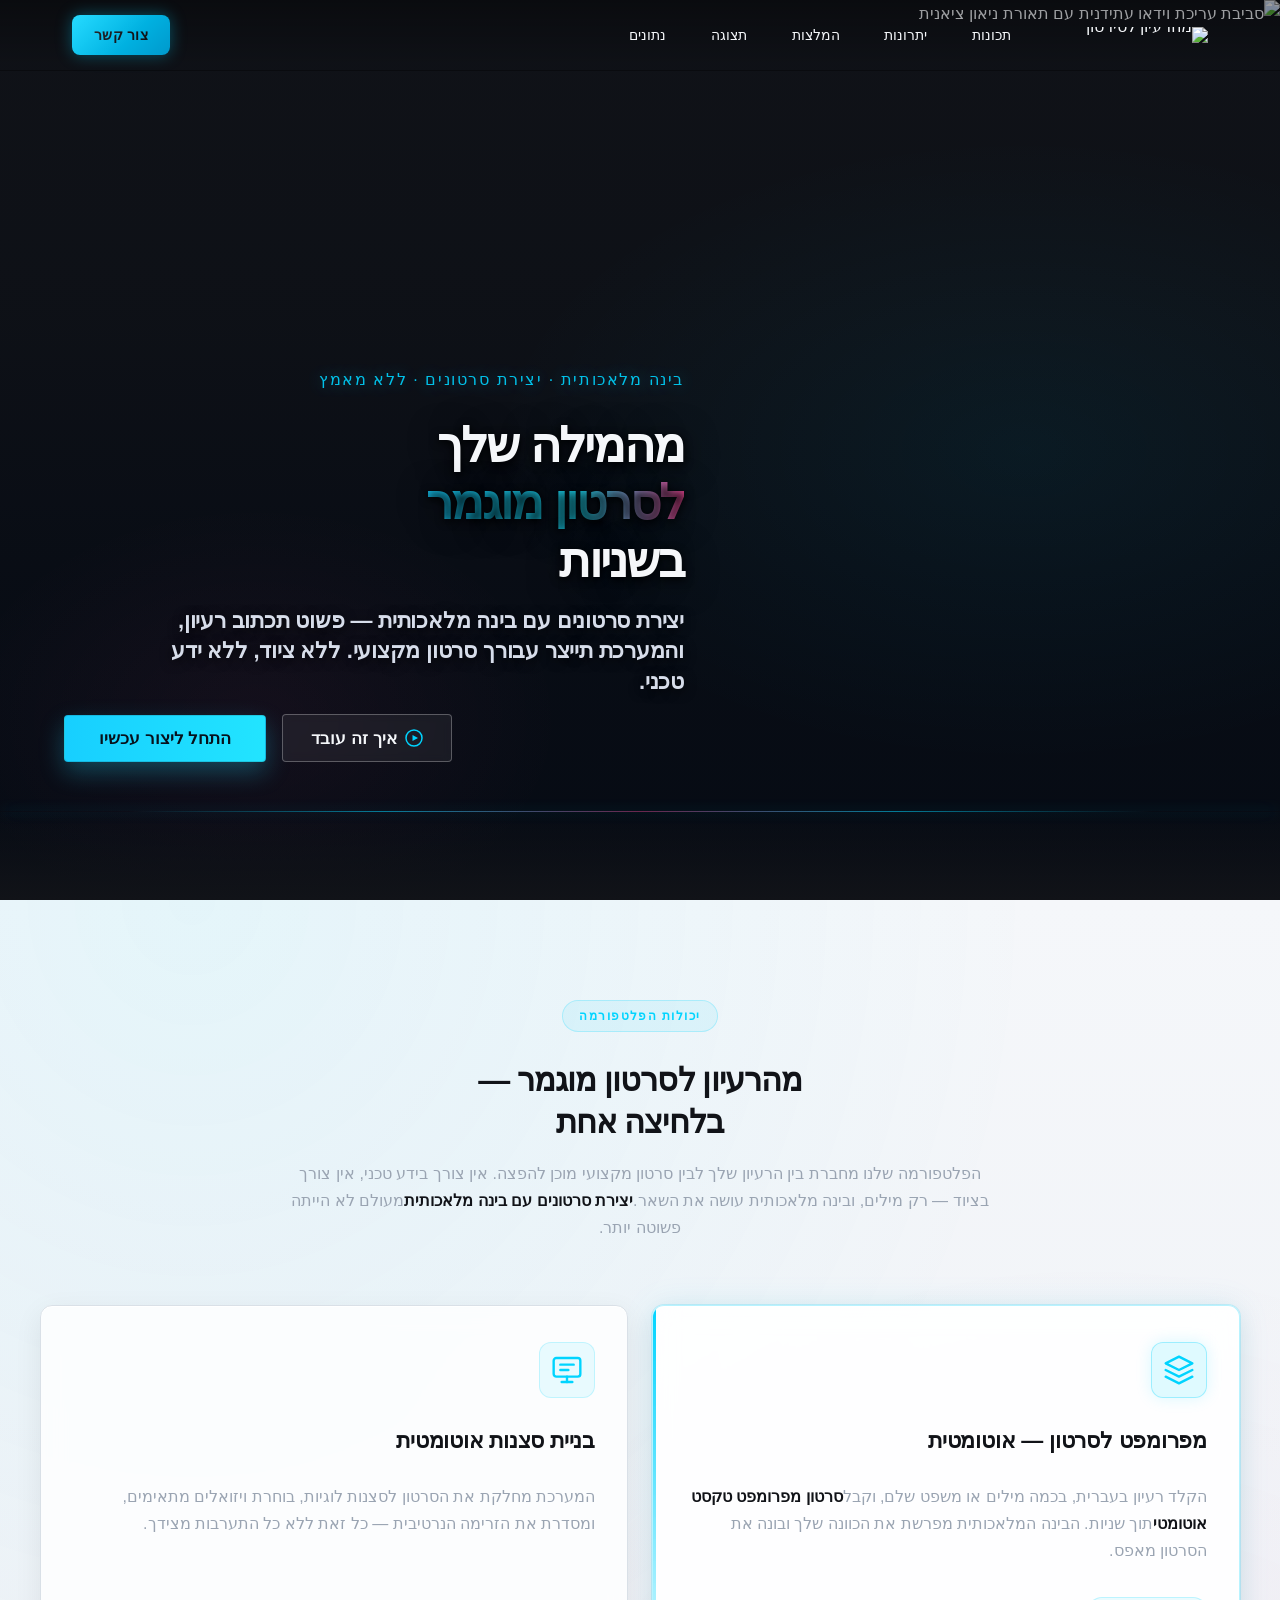
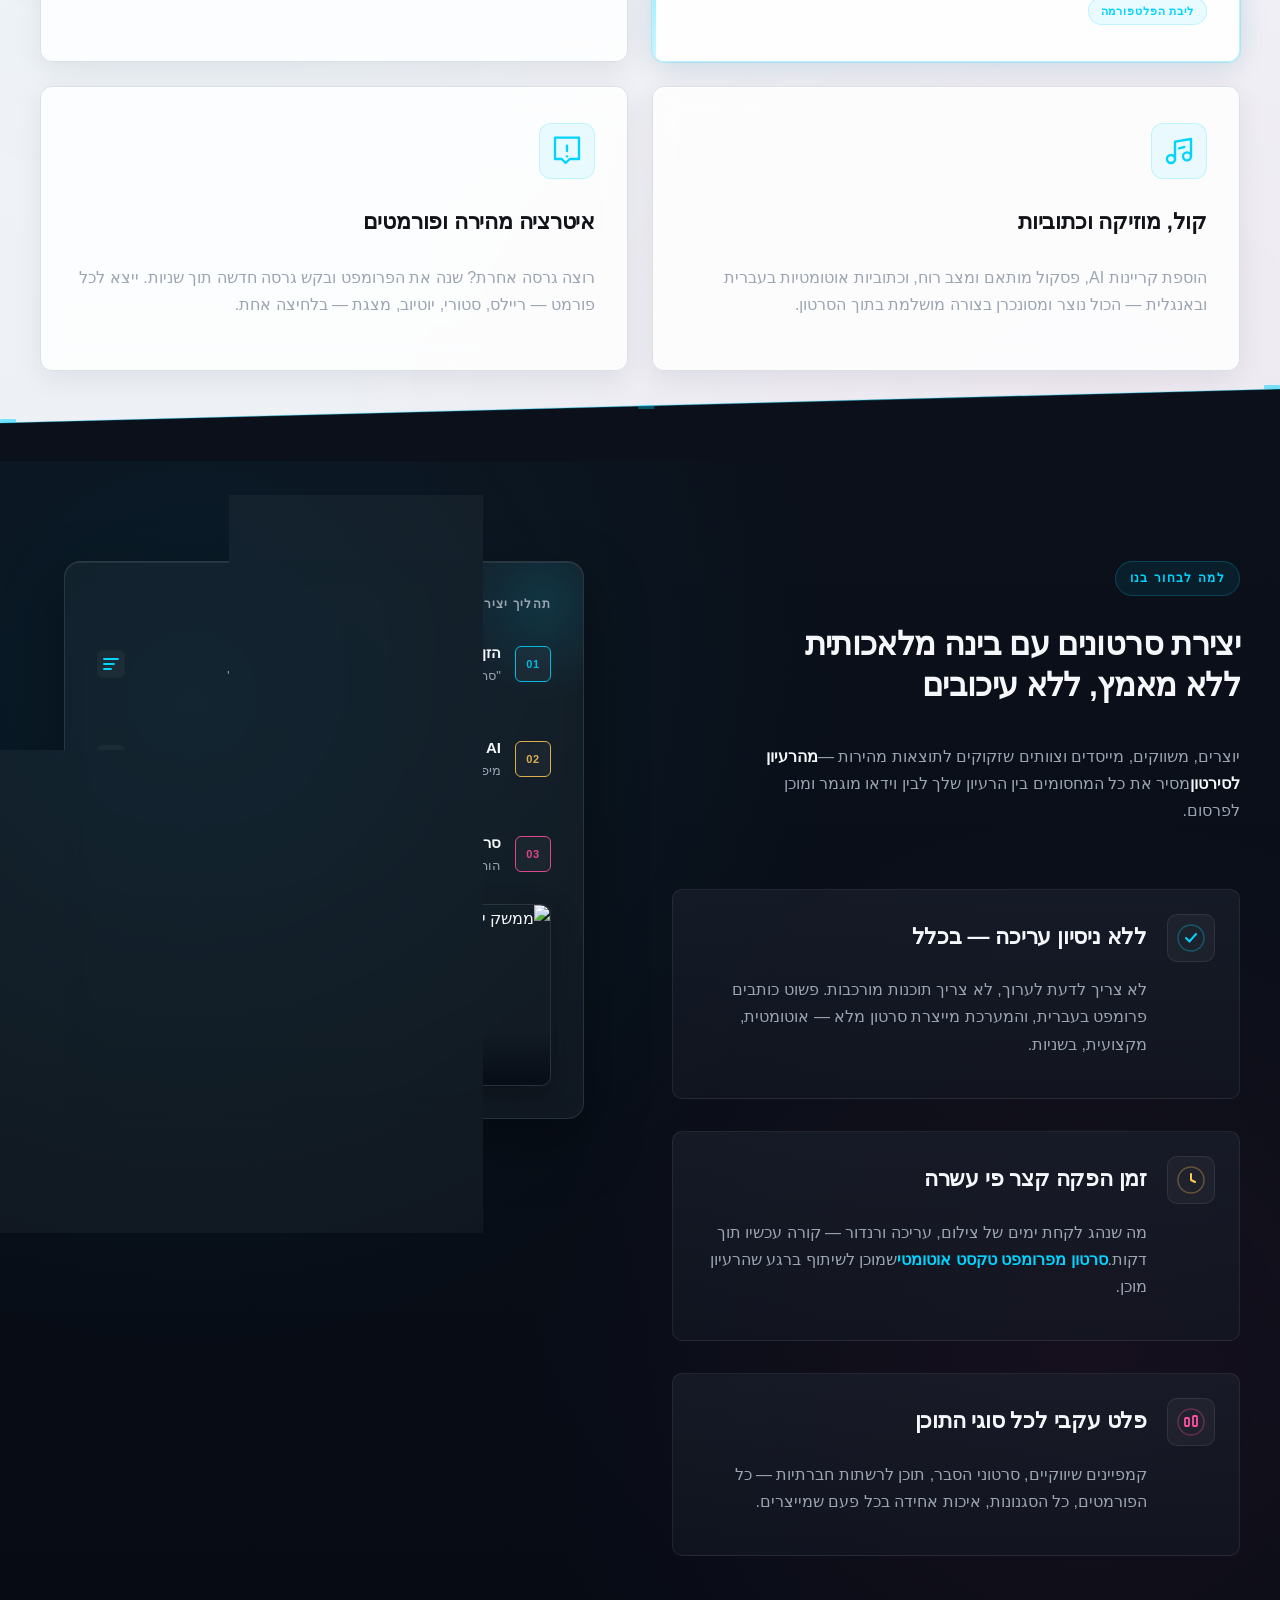
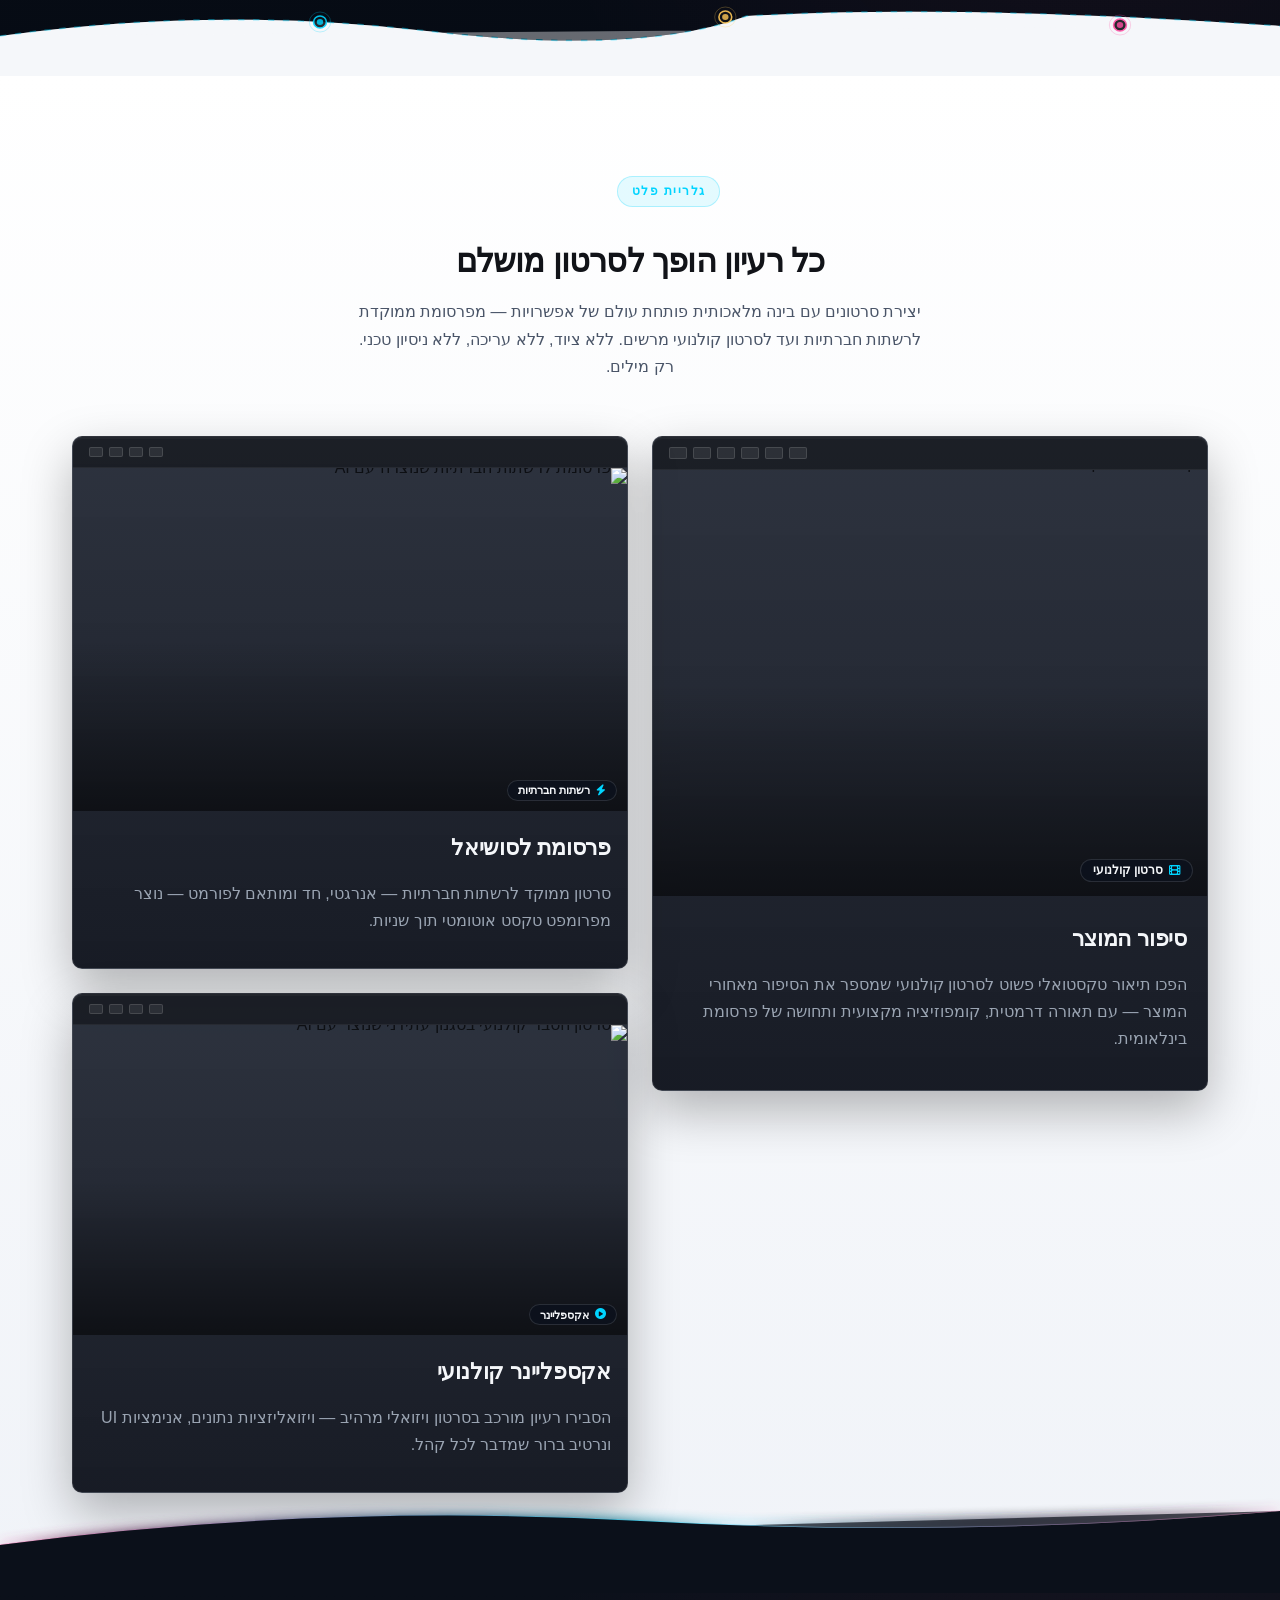
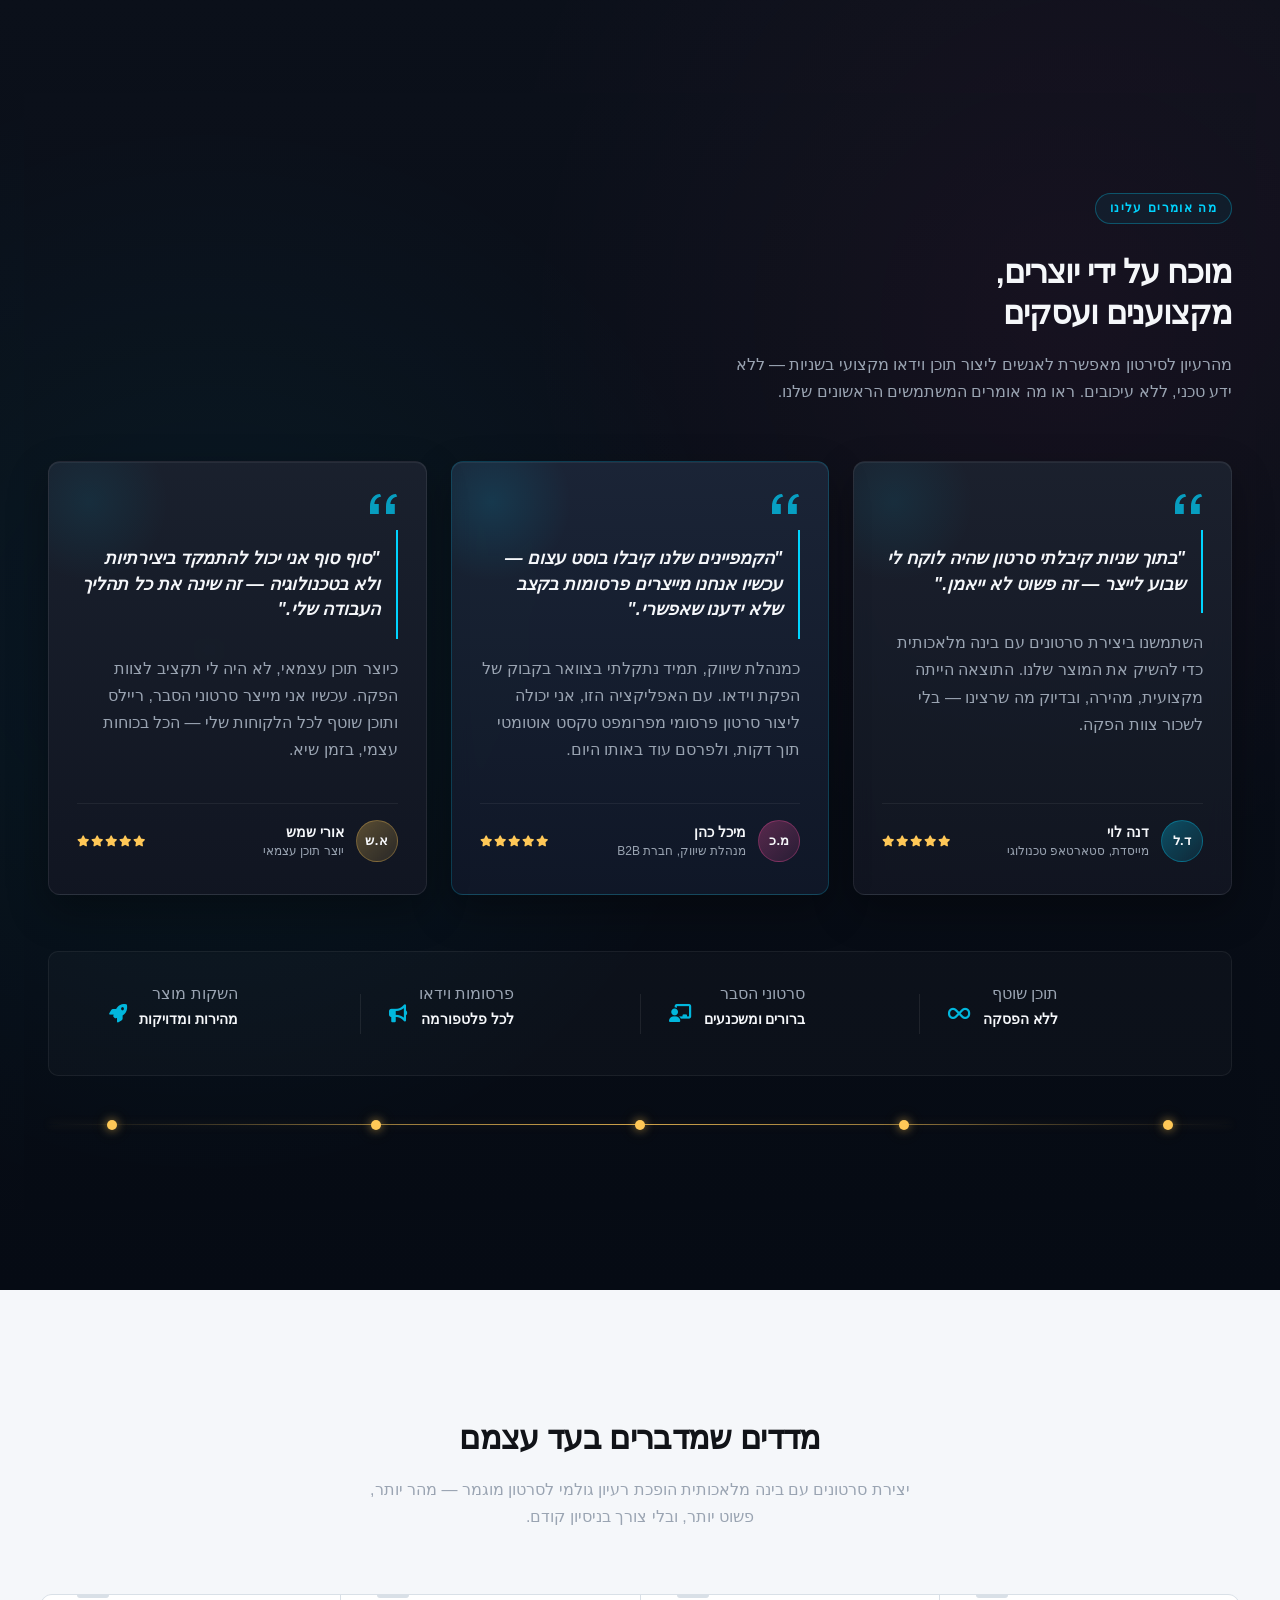
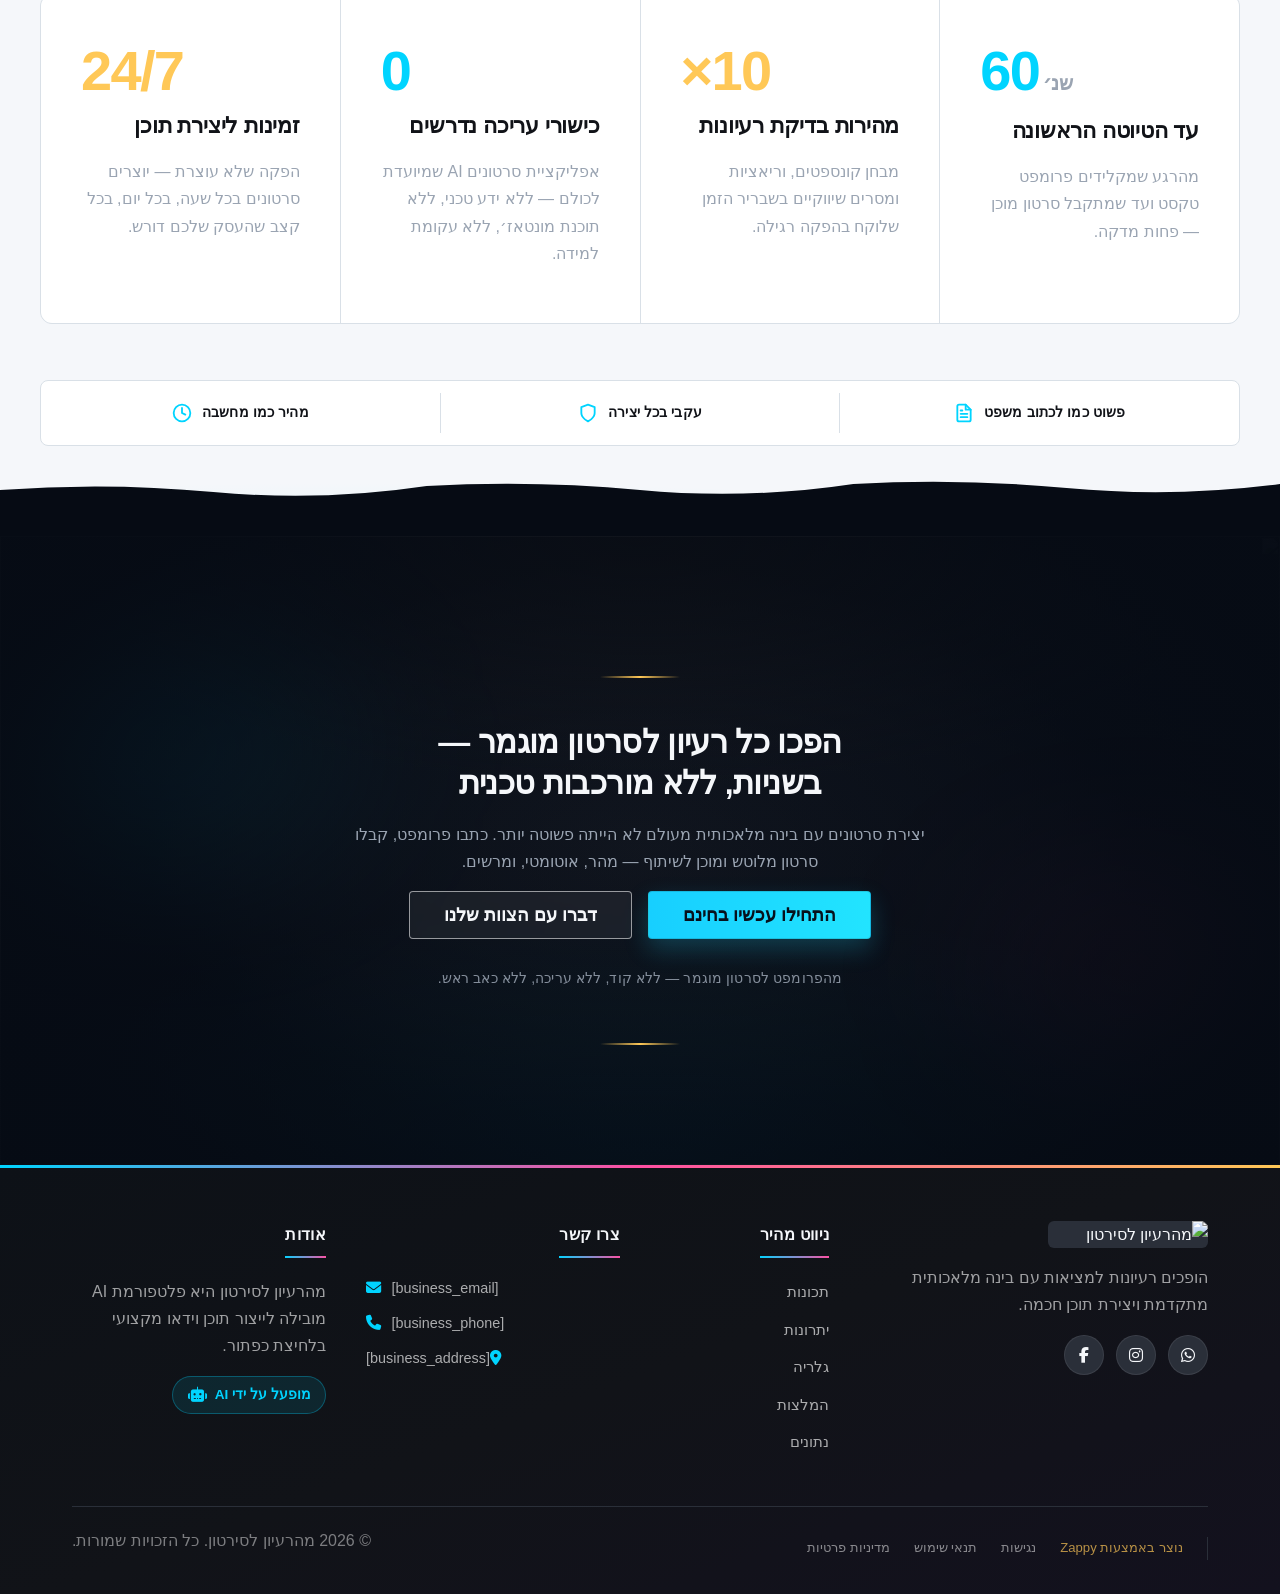
==== commit 41c10eee: "Background sync: Progressive GitHub Sync" ====
--- a/public/index.html
+++ b/public/index.html
@@ -1 +1 @@
-<!doctype html><html dir="rtl" lang="he"><head><meta charset="UTF-8"><meta content="width=device-width,initial-scale=1" name="viewport"><meta content="index, follow" name="robots"><title>יצירת סרטונים עם בינה מלאכותית — מהרעיון לסירטון</title><meta content="An AI-powered video generation application that allows users to simply type a text prompt and receive a fully generated video. The app bridges the gap between c" name="description"><meta content="יצירת סרטונים עם בינה מלאכותית, סרטון מפרומפט טקסט אוטומטי, אפליקציית סרטונים AI, כיצד ליצור סרטון עם AI בעברית" name="keywords"><link href="/assets/favicon.ico" rel="icon" type="image/x-icon"><link href="/assets/favicon-16x16.png" rel="icon" type="image/png" sizes="16x16"><link href="/assets/favicon-32x32.png" rel="icon" type="image/png" sizes="32x32"><link href="/assets/favicon-48x48.png" rel="icon" type="image/png" sizes="48x48"><link href="/assets/favicon-192x192.png" rel="icon" type="image/png" sizes="192x192"><link href="/assets/favicon-512x512.png" rel="icon" type="image/png" sizes="512x512"><link href="/assets/apple-touch-icon.png" rel="apple-touch-icon"><script>!function(){"use strict";var t="71a5ba24-b3b0-4b45-8fdc-f8daaeac8cdf",e="https://api.zappy5.com/api/analytics/track",a=18e5,n=2592e6,o=!0,i=!0,r=!0;var s=function(){var e="zappy_visitor_"+t,a=null;try{if(a=localStorage.getItem(e)){var o=JSON.parse(a),i=Date.now();if(i-o.created<n)return o.lastSeen=i,localStorage.setItem(e,JSON.stringify(o)),o.id}}catch(t){console.warn("Zappy Analytics: LocalStorage not available")}var r="zv_"+Date.now()+"_"+Math.random().toString(36).substr(2,9);try{localStorage.setItem(e,JSON.stringify({id:r,created:Date.now(),lastSeen:Date.now()}))}catch(t){}return r}(),c=function(){var e="zappy_session_"+t,n=null;try{if(n=sessionStorage.getItem(e)){var o=JSON.parse(n),i=Date.now();if(i-o.timestamp<a)return o.timestamp=i,sessionStorage.setItem(e,JSON.stringify(o)),o.id}}catch(t){console.warn("Zappy Analytics: SessionStorage not available")}var r="zs_"+Date.now()+"_"+Math.random().toString(36).substr(2,9);try{sessionStorage.setItem(e,JSON.stringify({id:r,timestamp:Date.now()}))}catch(t){}return r}();function l(a,n){n=n||{};var o={website_id:t,event_type:a,page_path:window.location.pathname,referrer:document.referrer||"direct",visitor_id:s,session_id:c,metadata:n};if(navigator.sendBeacon){var i=new Blob([JSON.stringify(o)],{type:"application/json"});navigator.sendBeacon(e,i)}else fetch(e,{method:"POST",headers:{"Content-Type":"application/json"},body:JSON.stringify(o),keepalive:!0}).catch(function(t){console.warn("Zappy Analytics: Failed to track event",t)})}o&&l("pageview",{title:document.title,url:window.location.href}),i&&document.addEventListener("click",function(t){var e=t.target;if("BUTTON"===e.tagName||e.closest("button")){var a="BUTTON"===e.tagName?e:e.closest("button");l("click",{element:"button",text:a.textContent.trim().substring(0,100),id:a.id||null,class:a.className||null})}else if("A"===e.tagName||e.closest("a")){var n="A"===e.tagName?e:e.closest("a");l("navigation",{element:"link",text:n.textContent.trim().substring(0,100),href:n.href,external:n.hostname!==window.location.hostname})}},!0),r&&document.addEventListener("submit",function(t){var e=t.target;l("form_submit",{form_id:e.id||null,form_name:e.name||null,form_action:e.action||null,form_method:e.method||"GET"})},!0);var d=Date.now();window.addEventListener("beforeunload",function(){l("page_unload",{time_on_page:Math.floor((Date.now()-d)/1e3),page_path:window.location.pathname})}),window.zappyAnalytics={track:l,getVisitorId:function(){return s},getSessionId:function(){return c}}}()</script><meta content="יצירת סרטונים עם בינה מלאכותית — מהרעיון לסירטון" property="og:title"><meta content="An AI-powered video generation application that allows users to simply type a text prompt and receive a fully generated video. The app bridges the gap between c" property="og:description"><meta content="website" property="og:type"><meta content="he_IL" property="og:locale"><meta content="summary_large_image" name="twitter:card"><meta content="יצירת סרטונים עם בינה מלאכותית — מהרעיון לסירטון" name="twitter:title"><meta content="An AI-powered video generation application that allows users to simply type a text prompt and receive a fully generated video. The app bridges the gap between c" name="twitter:description"><link href="https://cdnjs.cloudflare.com/ajax/libs/font-awesome/6.4.0/css/all.min.css" rel="stylesheet"><link href="/assets/favicon.ico" rel="icon" type="image/x-icon"><link href="/assets/favicon-16x16.png" rel="icon" type="image/png" sizes="16x16"><link href="/assets/favicon-32x32.png" rel="icon" type="image/png" sizes="32x32"><link href="/assets/favicon-48x48.png" rel="icon" type="image/png" sizes="48x48"><link href="/assets/favicon-192x192.png" rel="icon" type="image/png" sizes="192x192"><link href="/assets/favicon-512x512.png" rel="icon" type="image/png" sizes="512x512"><link href="/assets/apple-touch-icon.png" rel="apple-touch-icon"><link href="https://cdn.jsdelivr.net/npm/vanilla-cookieconsent@3/dist/cookieconsent.css" rel="stylesheet"><script src="https://cdn.jsdelivr.net/npm/vanilla-cookieconsent@3/dist/cookieconsent.umd.js"></script><script src="https://cdn.jsdelivr.net/gh/mickidum/acc_toolbar/acctoolbar/acctoolbar.min.js"></script><link href="/styles.css" rel="stylesheet"><style id="zappy-dropdown-submenu-styles">#navMenu li:has(.sub-menu),.nav-menu li:has(.sub-menu),.navbar li:has(.sub-menu),nav li:has(.sub-menu){position:relative}#navMenu .sub-menu,.nav-menu .sub-menu,.navbar .sub-menu,nav .sub-menu{display:block!important;position:absolute!important;top:100%;left:0;min-width:220px;background:#fff;border-radius:8px;box-shadow:0 8px 25px rgba(0,0,0,.15);padding:8px 0;opacity:0;visibility:hidden;transform:translateY(10px);transition:all .3s ease;z-index:1000;list-style:none;pointer-events:none}#navMenu li:hover>.sub-menu,.nav-menu li:hover>.sub-menu,.navbar li:hover>.sub-menu,nav li:hover>.sub-menu{opacity:1!important;visibility:visible!important;transform:translateY(0)!important;pointer-events:auto!important}.sub-menu li{list-style:none;margin:0;padding:0}.sub-menu a{display:block!important;padding:10px 16px!important;color:var(--text-dark,#333)!important;font-weight:500;text-decoration:none;white-space:nowrap;transition:background-color .2s}.sub-menu a:hover{background-color:#f5f5f5}[dir=rtl] .nav-menu .sub-menu,[dir=rtl] .navbar .sub-menu,[dir=rtl] nav .sub-menu,html[lang=ar] .nav-menu .sub-menu,html[lang=ar] .navbar .sub-menu,html[lang=ar] nav .sub-menu,html[lang=he] .nav-menu .sub-menu,html[lang=he] .navbar .sub-menu,html[lang=he] nav .sub-menu{left:auto!important;right:0!important}.sub-menu:empty,.sub-menu:not(:has(li)),.sub-menu:not(:has(li:not(.zappy-hidden-menu-item))){display:none!important;opacity:0!important;visibility:hidden!important;pointer-events:none!important}li:has(.menu-group-title):hover>.sub-menu{opacity:1!important;visibility:visible!important;transform:translateY(0)!important;pointer-events:auto!important}#navMenu>li>.menu-group-title,.nav-menu>li>.menu-group-title{display:inline-block;padding:.5rem 1rem;cursor:default;user-select:none}@media (max-width:768px){#navMenu .sub-menu,.nav-menu .sub-menu,.navbar .sub-menu,nav .sub-menu{position:static!important;transform:none!important;box-shadow:none!important;background:0 0!important;max-height:0;overflow:hidden;opacity:0;visibility:hidden;transition:max-height .3s ease,opacity .3s ease;padding:0!important;border-radius:0!important}.sub-menu.mobile-expanded{max-height:500px!important;opacity:1!important;visibility:visible!important;padding:8px 0 8px 16px!important}[dir=rtl] .sub-menu.mobile-expanded,html[lang=he] .sub-menu.mobile-expanded{padding:8px 16px 8px 0!important}#navMenu li:hover>.sub-menu,.nav-menu li:hover>.sub-menu,.navbar li:hover>.sub-menu,nav li:hover>.sub-menu{opacity:0;visibility:hidden;pointer-events:none}#navMenu li>.sub-menu.mobile-expanded,.nav-menu li>.sub-menu.mobile-expanded,.navbar li>.sub-menu.mobile-expanded,nav li>.sub-menu.mobile-expanded{opacity:1!important;visibility:visible!important;pointer-events:auto!important}#navMenu li:has(.sub-menu),.nav-menu li:has(.sub-menu),.navbar li:has(.sub-menu),nav li:has(.sub-menu){display:flex!important;flex-wrap:wrap!important;align-items:center!important;position:relative!important;min-height:44px!important}#navMenu li:has(.sub-menu)>a,.nav-menu li:has(.sub-menu)>a,.navbar li:has(.sub-menu)>a,nav li:has(.sub-menu)>a{flex:1!important;min-width:0!important}#navMenu li:has(.sub-menu)>.menu-group-title,.nav-menu li:has(.sub-menu)>.menu-group-title,.navbar li:has(.sub-menu)>.menu-group-title,nav li:has(.sub-menu)>.menu-group-title{flex:1!important;min-width:0!important;padding:0!important;line-height:inherit!important}#navMenu li:has(.sub-menu)>.sub-menu,.nav-menu li:has(.sub-menu)>.sub-menu,.navbar li:has(.sub-menu)>.sub-menu,nav li:has(.sub-menu)>.sub-menu{flex-basis:100%!important;width:100%!important}#navMenu li:has(.sub-menu)>a [class*=arrow],#navMenu li:has(.sub-menu)>a [class*=chevron],.nav-menu li:has(.sub-menu)>a .fa-angle-down,.nav-menu li:has(.sub-menu)>a .fa-chevron-down,.nav-menu li:has(.sub-menu)>a [class*=arrow],.nav-menu li:has(.sub-menu)>a [class*=chevron],nav li:has(.sub-menu)>a [class*=arrow],nav li:has(.sub-menu)>a [class*=chevron]{display:none!important;visibility:hidden!important}.mobile-submenu-toggle{display:flex!important;align-items:center!important;justify-content:center!important;width:44px!important;height:auto!important;background:0 0!important;border:none!important;cursor:pointer!important;color:var(--text-light)!important;position:static!important;flex-shrink:0!important;align-self:stretch!important;z-index:2!important;padding:0!important;margin:0!important}.mobile-submenu-toggle::after{content:''!important;width:0!important;height:0!important;border-left:6px solid transparent!important;border-right:6px solid transparent!important;border-top:7px solid currentColor!important;transition:transform .3s ease!important}.mobile-submenu-toggle.expanded::after{transform:rotate(180deg)!important}.sub-menu a{padding:10px 0!important;display:block!important;color:var(--text-light)!important}.navbar .sub-menu li a,.zappy-products-dropdown .sub-menu a,nav.navbar .sub-menu li a{color:var(--text-light)!important}}@media (min-width:769px){.mobile-submenu-toggle{display:none!important}}</style><style id="mobile-lang-menu-deployed-css">@media (max-width:768px){.lang-switcher,.nav-container .lang-switcher,.nav-cta-container .lang-switcher,.nav-ecommerce-icons .lang-switcher,.nav-icons-left .lang-switcher,.navbar .lang-switcher,.navbar .nav-cta-container .lang-switcher{display:none!important}.mobile-lang-menu{width:100%;border-top:1px solid rgba(128,128,128,.2);padding:8px 0 0 0;margin-top:8px}.mobile-lang-toggle{display:flex!important;align-items:center;justify-content:space-between;width:100%;padding:12px 16px;background:0 0;border:none;cursor:pointer;font-size:15px;color:inherit;font-family:inherit}.mobile-lang-toggle::after{content:'';display:inline-block;width:8px;height:8px;border-right:2px solid currentColor;border-bottom:2px solid currentColor;transform:rotate(45deg);transition:transform .3s ease;margin-left:8px}.mobile-lang-toggle.expanded::after{transform:rotate(-135deg)}.mobile-lang-options{max-height:0;overflow:hidden;transition:max-height .3s ease}.mobile-lang-options.expanded{max-height:300px}.mobile-lang-option{display:flex!important;align-items:center;gap:10px;padding:10px 24px;text-decoration:none;color:inherit;font-size:14px;font-family:inherit}.mobile-lang-option:hover{background:rgba(128,128,128,.1)}.mobile-lang-option.active{font-weight:600;opacity:.7;pointer-events:none}.mobile-lang-option img{width:20px;height:20px;border-radius:50%}}@media (min-width:769px){.mobile-lang-menu{display:none!important}}</style><style id="zappy-widget-visibility">#mic-access-tool-box,#mic-access-tool-general-button,#mic-init-access-tool #mic-access-tool-box,#mic-init-access-tool #mic-access-tool-general-button,#mic-init-access-tool .mic-access-tool-general-button,._access-icon,._access-menu,.mic-access-tool-box,.mic-access-tool-general-button,div[id*=mic-access-tool-box]{display:none!important;visibility:hidden!important;opacity:0!important;pointer-events:none!important}</style></head><body><nav class="navbar" dir="rtl"><button aria-label="Menu" class="mobile-toggle" id="mobileToggle"><svg viewbox="0 0 24 24" height="24" width="24" fill="none" class="hamburger-icon"><path d="M3 12h18M3 6h18M3 18h18" stroke="currentColor" stroke-width="2" stroke-linecap="round"></path></svg><svg viewbox="0 0 24 24" height="24" width="24" fill="none" class="close-icon" style="display:none"><path d="M18 6L6 18M6 6l12 12" stroke="currentColor" stroke-width="2" stroke-linecap="round"></path></svg></button><button aria-label="Call" class="phone-header-btn" data-phone="[business_phone]"><svg viewbox="0 0 24 24" height="20" width="20" fill="currentColor"><path d="M22 16.92v3a2 2 0 0 1-2.18 2 19.79 19.79 0 0 1-8.63-3.07 19.5 19.5 0 0 1-6-6 19.79 19.79 0 0 1-3.07-8.67A2 2 0 0 1 4.11 2h3a2 2 0 0 1 2 1.72 12.84 12.84 0 0 0 .7 2.81 2 2 0 0 1-.45 2.11L8.09 9.91a16 16 0 0 0 6 6l1.27-1.27a2 2 0 0 1 2.11-.45 12.84 12.84 0 0 0 2.81.7A2 2 0 0 1 22 16.92z"></path></svg></button><div class="nav-container"><div class="nav-right-group"><div class="nav-brand"><a href="/" class="logo-link"><img alt="מהרעיון לסירטון" src="/assets/business-logo.webp" class="logo"></a></div><ul class="nav-menu" id="navMenu"><li><a href="#features">תכונות</a></li><li><a href="#benefits">יתרונות</a></li><li><a href="#testimonials">המלצות</a></li><li><a href="#showcase">תצוגה</a></li><li><a href="#stats">נתונים</a></li></ul></div><div class="nav-cta-container"><li class="nav-cta-item"><a href="#cta" class="nav-cta-btn">צור קשר</a></li></div></div></nav><script>window.addEventListener("load",function(){const e=document.querySelector(".navbar, nav, header");if(!e)return void console.log("[Navbar] Navbar element not found");let t=document.getElementById("mobileToggle")||document.querySelector(".mobile-toggle")||document.querySelector(".hamburger")||document.querySelector(".hamburger-menu")||document.querySelector(".menu-toggle")||document.querySelector(".burger-menu")||document.querySelector('[aria-label="Menu"]')||document.querySelector('[aria-label="תפריט"]');const o=document.querySelector(".phone-header-btn"),n=window.getComputedStyle(e);let r=n.backgroundColor;if(console.log("[Navbar] Initial navbar background:",r),"transparent"===r||"rgba(0, 0, 0, 0)"===r||r.startsWith("rgba")&&r.includes(", 0)")){const e=n.backgroundImage;if(e&&"none"!==e)console.log("[Navbar] Navbar has background image/gradient, using dark text"),r="rgb(240, 240, 240)";else{const e=window.getComputedStyle(document.body).backgroundColor;console.log("[Navbar] Navbar transparent, using body background:",e),r=e}}const i=r.match(/\d+/g);if(i&&i.length>=3){const e=(.299*parseInt(i[0])+.587*parseInt(i[1])+.114*parseInt(i[2]))/255;console.log("[Navbar] Mobile button colors preserved from Claude CSS (luminance:",e.toFixed(2)+")");const n=document.createElement("style");n.id="zappy-mobile-nav-fix";document.documentElement.lang;document.documentElement.dir,n.textContent='\n        /* Hide mobile buttons on desktop, show only on mobile */\n        @media (min-width: 769px) {\n          .mobile-toggle,\n          .phone-header-btn {\n            display: none !important;\n          }\n        }\n        \n        /* Show and position mobile buttons correctly on mobile */\n        @media (max-width: 768px) {\n          .mobile-toggle,\n          .phone-header-btn {\n            position: absolute !important;\n            top: 50% !important;\n            transform: translateY(-50%) !important;\n            z-index: 1001 !important;\n            display: flex !important;\n            align-items: center !important;\n            justify-content: center !important;\n            width: 36px !important;\n            height: 36px !important;\n            border-radius: 50% !important;\n            border: none !important;\n            cursor: pointer !important;\n            padding: 6px !important;\n            background: none !important;\n            color: var(--nav-text, var(--text-light)) !important;\n          }\n          \n          /* LTR positioning (default): hamburger LEFT, phone RIGHT */\n          html:not([dir="rtl"]):not([lang="he"]):not([lang="ar"]) .mobile-toggle,\n          html[dir="ltr"] .mobile-toggle {\n            left: 12px !important;\n            right: auto !important;\n          }\n          html:not([dir="rtl"]):not([lang="he"]):not([lang="ar"]) .phone-header-btn,\n          html[dir="ltr"] .phone-header-btn {\n            right: 12px !important;\n            left: auto !important;\n          }\n          \n          /* RTL positioning: hamburger RIGHT, phone LEFT */\n          html[dir="rtl"] .mobile-toggle,\n          html[lang="he"] .mobile-toggle,\n          html[lang="ar"] .mobile-toggle {\n            right: 12px !important;\n            left: auto !important;\n          }\n          html[dir="rtl"] .phone-header-btn,\n          html[lang="he"] .phone-header-btn,\n          html[lang="ar"] .phone-header-btn {\n            left: 12px !important;\n            right: auto !important;\n          }\n          \n          /* CRITICAL: Ensure nav-container has min-height on mobile */\n          /* All children are positioned absolutely/fixed on mobile, so height:auto collapses to 0 */\n          .nav-container {\n            min-height: 70px !important;\n            position: relative !important;\n          }\n          \n          /* Ensure SVG icons are properly sized and inherit color */\n          .mobile-toggle svg,\n          .phone-header-btn svg {\n            width: 24px !important;\n            height: 24px !important;\n            /* Don\'t force display - let JavaScript control hamburger/close toggle */\n          }\n          \n          /* Reset nav-cta-container on mobile - remove desktop box-shadow/padding */\n          /* that creates a visible ghost box when CTA button is hidden */\n          .nav-cta-container {\n            box-shadow: none !important;\n            padding: 0 !important;\n          }\n          \n          /* Hide nav-cta-container entirely on mobile when there\'s no lang-switcher */\n          /* (only the CTA button is inside, and it\'s hidden on mobile) */\n          .nav-cta-container:not(:has(.lang-switcher)) {\n            display: none !important;\n          }\n          \n          /* CRITICAL: Prevent hero image fade gradient from bleeding over headline text */\n          /* The .image-fade-gradient has bottom: -30px (extends below parent) */\n          /* On mobile stacked layout, this overlaps the h1 text below the image */\n          .hero-image-column {\n            overflow: hidden !important;\n          }\n          .image-fade-gradient {\n            bottom: 0 !important;\n          }\n          \n          /* Hide desktop language switcher on mobile - hamburger menu handles it */\n          /* High specificity to override stored CSS */\n          .lang-switcher,\n          .nav-cta-container .lang-switcher,\n          .nav-container .lang-switcher,\n          .navbar .lang-switcher,\n          .navbar .nav-cta-container .lang-switcher {\n            display: none !important;\n          }\n        }\n      ';const r=document.getElementById("zappy-mobile-nav-fix");r&&r.remove(),document.head.appendChild(n),console.log("[Navbar] Critical CSS injected for mobile nav positioning");const l=window.innerWidth<=768;if(t){const e=t.querySelector(".hamburger-icon"),o=t.querySelector(".close-icon");e&&(e.style.setProperty("width","24px","important"),e.style.setProperty("height","24px","important"),e.style.setProperty("display","block","important")),o&&(o.style.setProperty("width","24px","important"),o.style.setProperty("height","24px","important"),o.style.setProperty("display","none","important")),l?(t.style.setProperty("position","absolute","important"),t.style.setProperty("top","50%","important"),t.style.setProperty("transform","translateY(-50%)","important"),t.style.setProperty("z-index","1001","important"),t.style.removeProperty("left"),t.style.removeProperty("right"),console.log("[Navbar] Mobile toggle positioning applied (mobile viewport)")):(t.style.removeProperty("position"),t.style.removeProperty("top"),t.style.removeProperty("transform"),t.style.removeProperty("z-index"),t.style.removeProperty("left"),t.style.removeProperty("right"),console.log("[Navbar] Desktop viewport - cleared mobile toggle inline positioning"))}if(o){const e=o.querySelector("svg");e&&(e.style.width="24px",e.style.height="24px",e.setAttribute("width","24"),e.setAttribute("height","24")),l?(o.style.setProperty("position","absolute","important"),o.style.setProperty("top","50%","important"),o.style.setProperty("transform","translateY(-50%)","important"),o.style.setProperty("z-index","1001","important"),o.style.removeProperty("left"),o.style.removeProperty("right"),console.log("[Navbar] Phone button positioning applied (mobile viewport)")):(o.style.removeProperty("position"),o.style.removeProperty("top"),o.style.removeProperty("transform"),o.style.removeProperty("z-index"),o.style.removeProperty("left"),o.style.removeProperty("right"),console.log("[Navbar] Desktop viewport - cleared phone button inline positioning"))}}else console.log("[Navbar] Could not parse background color:",r);t=document.getElementById("mobileToggle")||document.querySelector(".mobile-toggle")||document.querySelector(".hamburger")||document.querySelector(".hamburger-menu")||document.querySelector(".menu-toggle")||document.querySelector(".burger-menu")||document.querySelector('[aria-label="Menu"]')||document.querySelector('[aria-label="תפריט"]');const l=document.getElementById("navMenu")||document.querySelector(".nav-menu")||document.querySelector(".nav-links")||document.querySelector("nav ul:not(.submenu)");if(!t||!l)return void console.log("[Navbar] Mobile toggle or menu not found:",{toggle:!!t,menu:!!l});l.id||(l.id="navMenu"),console.log("[Navbar] Initializing mobile menu...");const a=t.cloneNode(!0);t.parentNode.replaceChild(a,t),a.addEventListener("click",function(e){e.preventDefault(),e.stopPropagation();const t=this.querySelector(".hamburger-icon"),o=this.querySelector(".close-icon");l.classList.contains("active")?(l.classList.remove("active"),t&&t.style.setProperty("display","block","important"),o&&o.style.setProperty("display","none","important"),document.body.style.overflow="",console.log("[Navbar] Menu closed")):(l.classList.add("active"),t&&t.style.setProperty("display","none","important"),o&&o.style.setProperty("display","block","important"),document.body.style.overflow="hidden",console.log("[Navbar] Menu opened"))}),l.querySelectorAll("a").forEach(function(e){e.addEventListener("click",function(){if("#"===this.getAttribute("href"))return;const e=a.querySelector(".hamburger-icon"),t=a.querySelector(".close-icon");l.classList.remove("active"),e&&e.style.setProperty("display","block","important"),t&&t.style.setProperty("display","none","important"),document.body.style.overflow="",console.log("[Navbar] Menu closed (link clicked)")})});var s=l.querySelectorAll(".dropdown-toggle");s.forEach(function(e){e.addEventListener("click",function(e){e.preventDefault(),e.stopPropagation();var t=this.closest(".nav-dropdown");t&&(t.parentNode.querySelectorAll(".nav-dropdown.open").forEach(function(e){e!==t&&e.classList.remove("open")}),t.classList.toggle("open"),console.log("[Navbar] Dropdown toggled:",t.classList.contains("open")?"open":"closed"))})}),document.addEventListener("click",function(e){e.target.closest(".nav-dropdown")||document.querySelectorAll(".nav-dropdown.open").forEach(function(e){e.classList.remove("open")})}),console.log("[Navbar] Dropdown handlers initialized for "+s.length+" dropdowns"),o&&o.addEventListener("click",function(){const e=document.querySelectorAll('a[href^="tel:"]'),t=e.length>0?e[0].getAttribute("href").replace("tel:",""):"[business_phone]";window.location.href="tel:"+t,console.log("[Navbar] Phone button clicked")}),console.log("[Navbar] Mobile menu initialized successfully");const p=function(){const e=document.querySelector(".whatsapp-float");e&&(window.innerWidth>=769?(e.style.setProperty("display","none","important"),e.style.setProperty("visibility","hidden","important"),e.style.setProperty("opacity","0","important"),e.style.setProperty("pointer-events","none","important"),console.log("[WhatsApp] Button hidden on desktop")):(e.style.removeProperty("display"),e.style.removeProperty("visibility"),e.style.removeProperty("opacity"),e.style.removeProperty("pointer-events"),console.log("[WhatsApp] Button visible on mobile")))};let c;p(),window.addEventListener("resize",function(){clearTimeout(c),c=setTimeout(p,100)})})</script><main><section class="index-hero-section" data-layout-spec="בית-hero" dir="rtl" id="hero" data-hero-type="fullscreen-scrim"><div class="index-hero-bg"><img alt="סביבת עריכת וידאו עתידנית עם תאורת ניאון ציאנית" src="/assets/site-index-hero-image-1.webp" data-context="Cinematic ultra-wide dark futuristic AI video editing suite environment. A massive glowing video frame dominates the center with electric cyan rim lighting bleeding across dark matte surfaces. Subtle motion streaks and light trails suggest speed and generation. Deep blacks, moody shadows, faint magenta highlights on edges, and a premium editorial atmosphere. No people, no text, no UI chrome — pure environmental mood shot for an AI video generation app." data-placeholder="index-hero-image-1" height="900" width="1440" data-hero-bg="true"></div><div class="index-hero-scrim" aria-hidden="true"></div><div class="index-hero-content-wrap"><div class="index-hero-content"><p class="index-hero-eyebrow">בינה מלאכותית · יצירת סרטונים · ללא מאמץ</p><h1 class="index-hero-h1">מהמילה שלך<br><span class="index-hero-gradient-text">לסרטון מוגמר</span><br>בשניות</h1><h3 class="index-hero-subtitle">יצירת סרטונים עם בינה מלאכותית — פשוט תכתוב רעיון,<br class="index-hero-br">והמערכת תייצר עבורך סרטון מקצועי. ללא ציוד, ללא ידע טכני.</h3><div class="index-hero-ctas"><a href="#contact" class="btn-primary index-hero-btn-primary">התחל ליצור עכשיו</a><a href="#how-it-works" class="btn-secondary index-hero-btn-secondary"><span class="index-hero-btn-icon" aria-hidden="true"><svg viewbox="0 0 18 18" height="18" width="18" fill="none" data-element-type="icon" data-icon-type="svg" xmlns="http://www.w3.org/2000/svg" style="display:inline-block;vertical-align:middle"><circle cx="9" cy="9" r="8" stroke="currentColor" stroke-width="1.5"></circle><polygon fill="currentColor" points="7.5,6 13,9 7.5,12"></polygon></svg></span>איך זה עובד</a></div></div></div><div class="index-hero-divider-wrapper" aria-hidden="true"><div class="index-hero-luminous-line"></div><svg viewbox="0 0 1440 90" aria-hidden="true" xmlns="http://www.w3.org/2000/svg" data-no-icon-edit="true" preserveaspectratio="none"><defs><lineargradient id="heroFadeGrad" x1="0" x2="0" y1="0" y2="1"><stop offset="0%" stop-color="#111318" stop-opacity="0"></stop><stop offset="100%" stop-color="#111318" stop-opacity="1"></stop></lineargradient></defs><rect height="90" width="1440" fill="url(#heroFadeGrad)"></rect></svg></div></section><section class="index-features-section" data-layout-spec="בית-features" dir="rtl" id="features"><div class="index-features-container"><div class="index-features-intro"><span class="index-features-eyebrow">יכולות הפלטפורמה</span><h2 class="index-features-h2">מהרעיון לסרטון מוגמר —<br>בלחיצה אחת</h2><p class="index-features-lead">הפלטפורמה שלנו מחברת בין הרעיון שלך לבין סרטון מקצועי מוכן להפצה. אין צורך בידע טכני, אין צורך בציוד — רק מילים, ובינה מלאכותית עושה את השאר.<strong>יצירת סרטונים עם בינה מלאכותית</strong>מעולם לא הייתה פשוטה יותר.</p></div><div class="index-features-grid"><article class="index-feature-card index-feature-card--accent"><div class="index-feature-card-icon-wrap"><svg viewbox="0 0 24 24" aria-hidden="true" xmlns="http://www.w3.org/2000/svg" data-element-type="icon" data-icon-type="svg" fill="none" height="32" width="32" stroke="currentColor" stroke-linecap="round" stroke-linejoin="round" stroke-width="1.8"><path d="M12 2L2 7l10 5 10-5-10-5z"></path><path d="M2 17l10 5 10-5"></path><path d="M2 12l10 5 10-5"></path></svg></div><div class="index-feature-card-content"><h3>מפרומפט לסרטון — אוטומטית</h3><p>הקלד רעיון בעברית, בכמה מילים או משפט שלם, וקבל<em>סרטון מפרומפט טקסט אוטומטי</em>תוך שניות. הבינה המלאכותית מפרשת את הכוונה שלך ובונה את הסרטון מאפס.</p><div class="index-feature-tag">ליבת הפלטפורמה</div></div></article><article class="index-feature-card"><div class="index-feature-card-icon-wrap"><svg viewbox="0 0 24 24" aria-hidden="true" xmlns="http://www.w3.org/2000/svg" data-element-type="icon" data-icon-type="svg" fill="none" height="32" width="32" stroke="currentColor" stroke-linecap="round" stroke-linejoin="round" stroke-width="1.8"><rect height="14" width="20" x="2" y="3" rx="2"></rect><path d="M8 21h8"></path><path d="M12 17v4"></path><path d="M7 8h10"></path><path d="M7 12h6"></path></svg></div><div class="index-feature-card-content"><h3>בניית סצנות אוטומטית</h3><p>המערכת מחלקת את הסרטון לסצנות לוגיות, בוחרת ויזואלים מתאימים, ומסדרת את הזרימה הנרטיבית — כל זאת ללא כל התערבות מצידך.</p></div></article><article class="index-feature-card"><div class="index-feature-card-icon-wrap"><svg viewbox="0 0 24 24" aria-hidden="true" xmlns="http://www.w3.org/2000/svg" data-element-type="icon" data-icon-type="svg" fill="none" height="32" width="32" stroke="currentColor" stroke-linecap="round" stroke-linejoin="round" stroke-width="1.8"><path d="M9 18V5l12-2v13"></path><circle cx="6" cy="18" r="3"></circle><circle cx="18" cy="16" r="3"></circle><path d="M12 10l4-1"></path></svg></div><div class="index-feature-card-content"><h3>קול, מוזיקה וכתוביות</h3><p>הוספת קריינות AI, פסקול מותאם ומצב רוח, וכתוביות אוטומטיות בעברית ובאנגלית — הכול נוצר ומסונכרן בצורה מושלמת בתוך הסרטון.</p></div></article><article class="index-feature-card"><div class="index-feature-card-icon-wrap"><svg viewbox="0 0 24 24" aria-hidden="true" xmlns="http://www.w3.org/2000/svg" data-element-type="icon" data-icon-type="svg" fill="none" height="32" width="32" stroke="currentColor" stroke-linecap="round" stroke-linejoin="round" stroke-width="1.8"><path d="M21 2H3v16h5l3 3 3-3h7V2z"></path><path d="M12 8v4"></path><path d="M12 16h.01"></path></svg></div><div class="index-feature-card-content"><h3>איטרציה מהירה ופורמטים</h3><p>רוצה גרסה אחרת? שנה את הפרומפט ובקש גרסה חדשה תוך שניות. ייצא לכל פורמט — ריילס, סטורי, יוטיוב, מצגת — בלחיצה אחת.</p></div></article></div></div><div class="index-features-divider-wrapper"><svg viewbox="0 0 1440 90" aria-hidden="true" xmlns="http://www.w3.org/2000/svg" data-no-icon-edit="true" preserveaspectratio="none"><path d="M0,90 L0,52 L1440,18 L1440,90 Z" fill="#0B101A"></path><line x1="0" x2="1440" y1="52" y2="18" stroke="#00D4FF" stroke-width="1.2" stroke-opacity="0.35"></line><rect height="4" width="18" x="0" y="48" rx="1" fill="#00D4FF" fill-opacity="0.5"></rect><rect height="4" width="18" x="718" y="34" rx="1" fill="#00D4FF" fill-opacity="0.35"></rect><rect height="4" width="18" x="1422" y="14" rx="1" fill="#00D4FF" fill-opacity="0.5"></rect></svg></div></section><section class="index-benefits-section" data-layout-spec="בית-benefits" dir="rtl" id="benefits"><div class="index-benefits-container"><div class="index-benefits-content"><div class="index-benefits-header"><span class="index-benefits-eyebrow">למה לבחור בנו</span><h2 class="index-benefits-h2">יצירת סרטונים עם בינה מלאכותית<br>ללא מאמץ, ללא עיכובים</h2><p class="index-benefits-lead">יוצרים, משווקים, מייסדים וצוותים שזקוקים לתוצאות מהירות —<strong>מהרעיון לסירטון</strong>מסיר את כל המחסומים בין הרעיון שלך לבין וידאו מוגמר ומוכן לפרסום.</p></div><div class="index-benefits-stack"><div class="index-benefit-block"><div class="index-benefit-icon-wrap"><svg viewbox="0 0 28 28" aria-hidden="true" xmlns="http://www.w3.org/2000/svg" data-element-type="icon" data-icon-type="svg" fill="none" height="28" width="28"><circle cx="14" cy="14" r="13" opacity="0.3" stroke="var(--primary)" stroke-width="1.5"></circle><path d="M9 14l3.5 3.5L19 10" stroke="var(--primary)" stroke-width="2" stroke-linecap="round" stroke-linejoin="round"></path></svg></div><div class="index-benefit-text"><h3>ללא ניסיון עריכה — בכלל</h3><p>לא צריך לדעת לערוך, לא צריך תוכנות מורכבות. פשוט כותבים פרומפט בעברית, והמערכת מייצרת סרטון מלא — אוטומטית, מקצועית, בשניות.</p></div></div><div class="index-benefit-block"><div class="index-benefit-icon-wrap"><svg viewbox="0 0 28 28" aria-hidden="true" xmlns="http://www.w3.org/2000/svg" data-element-type="icon" data-icon-type="svg" fill="none" height="28" width="28"><circle cx="14" cy="14" r="13" opacity="0.3" stroke="var(--accent)" stroke-width="1.5"></circle><path d="M14 8v6l4 2" stroke="var(--accent)" stroke-width="2" stroke-linecap="round" stroke-linejoin="round"></path></svg></div><div class="index-benefit-text"><h3>זמן הפקה קצר פי עשרה</h3><p>מה שנהג לקחת ימים של צילום, עריכה ורנדור — קורה עכשיו תוך דקות.<em>סרטון מפרומפט טקסט אוטומטי</em>שמוכן לשיתוף ברגע שהרעיון מוכן.</p></div></div><div class="index-benefit-block"><div class="index-benefit-icon-wrap"><svg viewbox="0 0 28 28" aria-hidden="true" xmlns="http://www.w3.org/2000/svg" data-element-type="icon" data-icon-type="svg" fill="none" height="28" width="28"><circle cx="14" cy="14" r="13" opacity="0.3" stroke="var(--secondary)" stroke-width="1.5"></circle><rect height="8" width="4" x="8" y="10" rx="1" stroke="var(--secondary)" stroke-width="1.8"></rect><rect height="10" width="4" x="16" y="8" rx="1" stroke="var(--secondary)" stroke-width="1.8"></rect></svg></div><div class="index-benefit-text"><h3>פלט עקבי לכל סוגי התוכן</h3><p>קמפיינים שיווקיים, סרטוני הסבר, תוכן לרשתות חברתיות — כל הפורמטים, כל הסגנונות, איכות אחידה בכל פעם שמייצרים.</p></div></div></div></div><div class="index-benefits-visual"><div class="index-benefits-glass-panel"><div class="index-flow-label">תהליך יצירת הסרטון</div><div class="index-flow-step"><div class="index-flow-step-num" style="--step-color:var(--primary)">01</div><div class="index-flow-step-content"><div class="index-flow-step-title">הזן פרומפט טקסט</div><div class="index-flow-step-desc">"סרטון הסבר על המוצר שלנו בסגנון מינימליסטי..."</div></div><div class="index-flow-step-icon"><svg viewbox="0 0 20 20" aria-hidden="true" xmlns="http://www.w3.org/2000/svg" data-element-type="icon" data-icon-type="svg" fill="none" height="20" width="20"><path d="M3 5h14M3 10h10M3 15h7" stroke="var(--primary)" stroke-width="1.8" stroke-linecap="round"></path></svg></div></div><div class="index-flow-connector"><svg viewbox="0 0 2 36" aria-hidden="true" height="36" width="2" data-no-icon-edit="true"><line x1="1" x2="1" y1="0" y2="36" stroke="var(--primary)" stroke-width="1.5" opacity="0.5" stroke-dasharray="4 4"></line></svg><div class="index-flow-connector-dot" style="background:var(--primary)"></div></div><div class="index-flow-step"><div class="index-flow-step-num" style="--step-color:var(--accent)">02</div><div class="index-flow-step-content"><div class="index-flow-step-title">AI מנתחת ומתכננת</div><div class="index-flow-step-desc">מיפוי סצנות, בחירת ויזואלים, תזמון ומוזיקה</div></div><div class="index-flow-step-icon"><svg viewbox="0 0 20 20" aria-hidden="true" xmlns="http://www.w3.org/2000/svg" data-element-type="icon" data-icon-type="svg" fill="none" height="20" width="20"><circle cx="10" cy="10" r="3" stroke="var(--accent)" stroke-width="1.8"></circle><path d="M10 3v2M10 15v2M3 10h2M15 10h2M5.22 5.22l1.41 1.41M13.37 13.37l1.41 1.41M5.22 14.78l1.41-1.41M13.37 6.63l1.41-1.41" stroke="var(--accent)" stroke-width="1.5" stroke-linecap="round"></path></svg></div></div><div class="index-flow-connector"><svg viewbox="0 0 2 36" aria-hidden="true" height="36" width="2" data-no-icon-edit="true"><line x1="1" x2="1" y1="0" y2="36" stroke="var(--accent)" stroke-width="1.5" opacity="0.5" stroke-dasharray="4 4"></line></svg><div class="index-flow-connector-dot" style="background:var(--accent)"></div></div><div class="index-flow-step"><div class="index-flow-step-num" style="--step-color:var(--secondary)">03</div><div class="index-flow-step-content"><div class="index-flow-step-title">סרטון מוגמר ומוכן</div><div class="index-flow-step-desc">הורד, שתף, פרסם — הסרטון שלך מוכן לעולם</div></div><div class="index-flow-step-icon"><svg viewbox="0 0 20 20" aria-hidden="true" xmlns="http://www.w3.org/2000/svg" data-element-type="icon" data-icon-type="svg" fill="none" height="20" width="20"><rect height="12" width="14" x="3" y="4" rx="2" stroke="var(--secondary)" stroke-width="1.8"></rect><path d="M8 8.5l4 2-4 2V8.5z" fill="var(--secondary)"></path></svg></div></div><div class="index-flow-preview"><img alt="ממשק יצירת סרטון AI — מפרומפט לסרטון מוגמר" src="/assets/site-index-benefits-image-1.webp" data-context="A sleek dark UI screenshot showing an AI video generation interface: a text prompt input field on the right with Hebrew text, connected by glowing cyan lines to a video preview frame on the left showing a finished professional marketing video. The interface has a dark charcoal background with subtle blue glow effects, gold accent highlights on key moments, and a futuristic minimalist aesthetic. Shows the transformation from text prompt to finished video in a single elegant dashboard view." data-placeholder="index-benefits-image-1" height="200" width="480"><div class="index-flow-preview-overlay"><span class="index-flow-preview-tag">תצוגה מקדימה</span></div></div><div class="index-glass-glow index-glass-glow-1" aria-hidden="true"></div><div class="index-glass-glow index-glass-glow-2" aria-hidden="true"></div></div></div></div><div class="index-benefits-divider-wrapper"><svg viewbox="0 0 1200 100" aria-hidden="true" xmlns="http://www.w3.org/2000/svg" data-no-icon-edit="true" preserveaspectratio="none"><path d="M0,100 L0,60 Q200,30 400,55 T700,40 Q900,28 1200,50 L1200,100 Z" fill="#F5F7FA"></path><path d="M0,60 Q200,30 400,55 T700,40 Q900,28 1200,50" fill="#F5F7FA" opacity="0.4" stroke="var(--primary)" stroke-width="1.5" stroke-dasharray="6 8"></path><g><circle cx="300" cy="46" r="6" opacity="0.9" fill="var(--bg-dark)" stroke="var(--primary)" stroke-width="1.5"></circle><circle cx="300" cy="46" r="3" opacity="0.8" fill="var(--primary)"></circle><circle cx="300" cy="46" r="10" opacity="0.3" fill="none" stroke="var(--primary)" stroke-width="0.8"></circle><circle cx="680" cy="41" r="6" opacity="0.9" fill="var(--bg-dark)" stroke="var(--accent)" stroke-width="1.5"></circle><circle cx="680" cy="41" r="3" opacity="0.8" fill="var(--accent)"></circle><circle cx="680" cy="41" r="10" opacity="0.3" fill="none" stroke="var(--accent)" stroke-width="0.8"></circle><circle cx="1050" cy="49" r="6" opacity="0.9" fill="var(--bg-dark)" stroke="var(--secondary)" stroke-width="1.5"></circle><circle cx="1050" cy="49" r="3" opacity="0.8" fill="var(--secondary)"></circle><circle cx="1050" cy="49" r="10" opacity="0.3" fill="none" stroke="var(--secondary)" stroke-width="0.8"></circle></g></svg></div></section><section class="index-showcase-section" data-layout-spec="בית-showcase" dir="rtl" id="zappy-section-3"><div class="showcase-container"><div class="showcase-intro"><p class="zappy-editable"><span class="showcase-label">גלריית פלט</span></p><h2 class="showcase-heading">כל רעיון הופך לסרטון מושלם</h2><p class="showcase-subtext">יצירת סרטונים עם בינה מלאכותית פותחת עולם של אפשרויות — מפרסומת ממוקדת לרשתות חברתיות ועד לסרטון קולנועי מרשים. ללא ציוד, ללא עריכה, ללא ניסיון טכני. רק מילים.</p></div><div class="showcase-gallery zappy-preserve-css-grid" style="display:grid;grid-template-columns:556px 556px" data-original-gap="24px" data-original-item-width="556" data-zappy-auto-grid="true" data-zappy-grid-align="start" id="zappy-auto-grid-1773841852072-zen7wm"><article class="showcase-frame showcase-frame--large"><div class="frame-inner"><div class="frame-filmstrip"><span></span><span></span><span></span><span></span><span></span><span></span></div><div class="frame-image-wrap"><div style="position:relative !important;overflow:hidden !important;width:571px !important;max-width:100% !important;margin-left:auto !important;margin-right:auto !important;height:426px !important;display:block !important" data-element-id="img-1773841851202-vk9khx1bw" data-element-type="image" data-zappy-wrapper-margins-applied="true" data-zappy-zoom-clip="true" data-zappy-zoom-wrapper="true" data-zappy-zoom-wrapper-height="426px" data-zappy-zoom-wrapper-width="571px" data-zappy-zoom-wrapper-width-mode="px"><img alt="סרטון סיפור מוצר קולנועי שנוצר עם בינה מלאכותית" src="/assets/site-index-showcase-image-1.webp" data-context="Cinematic AI-generated video still for a premium product story — a sleek tech product on a dark studio surface with dramatic side lighting, deep shadows, and a glowing neon-cyan accent light reflecting off the product surface. Photorealistic, editorial quality, film grain texture, 16:9 aspect ratio." data-placeholder="index-showcase-image-1" height="480" width="760" class="zappy-editable-image" data-element-id="img-1773841851202-vk9khx1bw" data-element-type="image" data-original-position="static" style="position:absolute !important;object-position:50% 50%;margin:0px !important;left:-3.00299% !important;top:-1.5% !important;width:106.006% !important;height:103% !important;max-width:none !important;max-height:none !important;display:block !important;object-fit:cover !important" data-zappy-zoom="1.03"></div><div class="frame-overlay"></div><div class="zappy-editable frame-badge"><i class="fa-solid fa-film" aria-hidden="true"></i><span class="zappy-editable">סרטון קולנועי</span></div></div><div class="frame-caption"><h3 class="zappy-editable frame-title">סיפור המוצר</h3><p class="zappy-editable frame-desc">הפכו תיאור טקסטואלי פשוט לסרטון קולנועי שמספר את הסיפור מאחורי המוצר — עם תאורה דרמטית, קומפוזיציה מקצועית ותחושה של פרסומת בינלאומית.</p></div></div></article><div class="showcase-stack"><article class="showcase-frame showcase-frame--small"><div class="frame-inner"><div class="frame-filmstrip frame-filmstrip--sm"><span></span><span></span><span></span><span></span></div><div class="frame-image-wrap"><img alt="פרסומת לרשתות חברתיות שנוצרה עם AI" src="/assets/site-index-showcase-image-2.webp" data-context="AI-generated social media advertisement video still — vibrant, high-energy composition with bold typography overlay, a young person reacting excitedly to a smartphone screen, neon pink and cyan color grading, dynamic motion blur, vertical 9:16 crop feel on a dark background, modern social ad aesthetic." data-placeholder="index-showcase-image-2" height="260" width="420" class="zappy-editable-image" data-element-id="img-1773841851203-3o33ybk82" data-element-type="image" data-original-position="static" style="position:relative"><div class="frame-overlay"></div><div class="zappy-editable frame-badge frame-badge--sm"><i class="fa-solid fa-bolt" aria-hidden="true"></i><span class="zappy-editable">רשתות חברתיות</span></div></div><div class="frame-caption frame-caption--sm"><h3 class="zappy-editable frame-title">פרסומת לסושיאל</h3><p class="zappy-editable frame-desc">סרטון ממוקד לרשתות חברתיות — אנרגטי, חד ומותאם לפורמט — נוצר מפרומפט טקסט אוטומטי תוך שניות.</p></div></div></article><article class="showcase-frame showcase-frame--small"><div class="frame-inner"><div class="frame-filmstrip frame-filmstrip--sm"><span></span><span></span><span></span><span></span></div><div class="frame-image-wrap"><div class="zappy-resizable-hover" style="position:relative !important;overflow:hidden !important;width:555px !important;max-width:100% !important;margin-left:auto !important;margin-right:auto !important;height:310px !important;display:block !important" data-element-id="img-1773841851205-4dr0d7whh" data-element-type="image" data-zappy-wrapper-margins-applied="true" data-zappy-zoom-clip="true" data-zappy-zoom-wrapper="true" data-zappy-zoom-wrapper-height="310px" data-zappy-zoom-wrapper-width="555px" data-zappy-zoom-wrapper-width-mode="px"><img alt="סרטון הסבר קולנועי בסגנון עתידני שנוצר עם AI" src="/assets/site-index-showcase-image-3-1773842065916-nrrqce.webp?v=1773842067365" data-context="AI-generated cinematic explainer video still — a clean dark tech interface with glowing data visualizations, floating 3D graphs and holographic UI elements, deep space background, cool blue and white color palette, futuristic corporate presentation style, wide 16:9 format." data-placeholder="index-showcase-image-3" height="260" width="420" class="zappy-editable-image" data-element-id="img-1773841851205-4dr0d7whh" data-element-type="image" data-original-position="static" style="position:absolute !important;object-position:50% 50%;width:100.026% !important;height:100% !important;object-fit:cover !important;max-width:none !important;display:block !important;margin:0px !important;left:-0.0129047% !important;top:0% !important;max-height:none !important" data-zappy-zoom="1" data-zappy-original-height="309.91668701171875" data-zappy-original-width="554.6666870117188"></div><div class="frame-overlay"></div><div class="zappy-editable frame-badge frame-badge--sm"><i class="fa-solid fa-play-circle" aria-hidden="true"></i><span class="zappy-editable">אקספליינר</span></div></div><div class="frame-caption frame-caption--sm"><h3 class="zappy-editable frame-title">אקספליינר קולנועי</h3><p class="zappy-editable frame-desc">הסבירו רעיון מורכב בסרטון ויזואלי מרהיב — ויזואליזציות נתונים, אנימציות UI ונרטיב ברור שמדבר לכל קהל.</p></div></div></article></div></div></div><div class="showcase-divider-wrapper"><svg viewbox="0 0 1440 100" aria-hidden="true" xmlns="http://www.w3.org/2000/svg" data-no-icon-edit="true" preserveaspectratio="none"><defs><lineargradient id="glowGrad" x1="0%" x2="100%" y1="0%" y2="0%"><stop offset="0%" stop-color="#FF4FA3" stop-opacity="0.55"></stop><stop offset="50%" stop-color="#00D4FF" stop-opacity="0.7"></stop><stop offset="100%" stop-color="#FF4FA3" stop-opacity="0.4"></stop></lineargradient><filter height="300%" id="glowBlur" width="140%" x="-20%" y="-100%"><fegaussianblur result="blur" stddeviation="6"></fegaussianblur></filter></defs><path d="M0,52 Q360,10 720,28 Q1080,46 1440,18" fill="#0B101A" opacity="0.9" stroke="url(#glowGrad)" stroke-width="3" filter="url(#glowBlur)"></path><path d="M0,52 Q360,10 720,28 Q1080,46 1440,18" fill="#0B101A" opacity="0.7" stroke="url(#glowGrad)" stroke-width="1.5"></path><path d="M0,100 L0,52 Q360,10 720,28 Q1080,46 1440,18 L1440,100 Z" fill="#0B101A"></path></svg></div></section><section class="index-testimonials-section" data-layout-spec="בית-testimonials" dir="rtl" id="testimonials"><div class="index-testimonials-section .its-container"><div class="its-intro"><span class="its-eyebrow">מה אומרים עלינו</span><h2 class="its-heading">מוכח על ידי יוצרים,<br>מקצוענים ועסקים</h2><p class="its-subheading">מהרעיון לסירטון מאפשרת לאנשים ליצור תוכן וידאו מקצועי בשניות — ללא ידע טכני, ללא עיכובים. ראו מה אומרים המשתמשים הראשונים שלנו.</p></div><div class="its-grid"><article class="its-card"><div class="its-card-glow"></div><div class="its-quote-mark"><svg viewbox="0 0 28 20" aria-hidden="true" xmlns="http://www.w3.org/2000/svg" data-element-type="icon" data-icon-type="svg" fill="none" height="20" width="28"><path d="M0 20V12.4C0 8.93333 0.866667 6.06667 2.6 3.8C4.33333 1.53333 6.8 0.133333 10 0L11.2 2.4C9.06667 2.8 7.4 3.73333 6.2 5.2C5 6.66667 4.4 8.26667 4.4 10H8.8V20H0ZM16 20V12.4C16 8.93333 16.8667 6.06667 18.6 3.8C20.3333 1.53333 22.8 0.133333 26 0L27.2 2.4C25.0667 2.8 23.4 3.73333 22.2 5.2C21 6.66667 20.4 8.26667 20.4 10H24.8V20H16Z" fill="currentColor"></path></svg></div><blockquote class="its-quote-featured">"בתוך שניות קיבלתי סרטון שהיה לוקח לי שבוע לייצר — זה פשוט לא ייאמן."</blockquote><p class="its-quote-full">השתמשנו ביצירת סרטונים עם בינה מלאכותית כדי להשיק את המוצר שלנו. התוצאה הייתה מקצועית, מהירה, ובדיוק מה שרצינו — בלי לשכור צוות הפקה.</p><footer class="its-card-footer"><div class="its-avatar" aria-label="אבטאר של דנה לוי"><span class="its-avatar-initials">ד.ל</span></div><div class="its-author-info"><span class="its-author-name">דנה לוי</span><span class="its-author-role">מייסדת, סטארטאפ טכנולוגי</span></div><div class="its-stars" aria-label="דירוג 5 כוכבים"><i class="fas fa-star"></i><i class="fas fa-star"></i><i class="fas fa-star"></i><i class="fas fa-star"></i><i class="fas fa-star"></i></div></footer></article><article class="its-card its-card--accent"><div class="its-card-glow its-card-glow--secondary"></div><div class="its-quote-mark"><svg viewbox="0 0 28 20" aria-hidden="true" xmlns="http://www.w3.org/2000/svg" data-element-type="icon" data-icon-type="svg" fill="none" height="20" width="28"><path d="M0 20V12.4C0 8.93333 0.866667 6.06667 2.6 3.8C4.33333 1.53333 6.8 0.133333 10 0L11.2 2.4C9.06667 2.8 7.4 3.73333 6.2 5.2C5 6.66667 4.4 8.26667 4.4 10H8.8V20H0ZM16 20V12.4C16 8.93333 16.8667 6.06667 18.6 3.8C20.3333 1.53333 22.8 0.133333 26 0L27.2 2.4C25.0667 2.8 23.4 3.73333 22.2 5.2C21 6.66667 20.4 8.26667 20.4 10H24.8V20H16Z" fill="currentColor"></path></svg></div><blockquote class="its-quote-featured">"הקמפיינים שלנו קיבלו בוסט עצום — עכשיו אנחנו מייצרים פרסומות בקצב שלא ידענו שאפשרי."</blockquote><p class="its-quote-full">כמנהלת שיווק, תמיד נתקלתי בצוואר בקבוק של הפקת וידאו. עם האפליקציה הזו, אני יכולה ליצור סרטון פרסומי מפרומפט טקסט אוטומטי תוך דקות, ולפרסם עוד באותו היום.</p><footer class="its-card-footer"><div class="its-avatar its-avatar--secondary" aria-label="אבטאר של מיכל כהן"><span class="its-avatar-initials">מ.כ</span></div><div class="its-author-info"><span class="its-author-name">מיכל כהן</span><span class="its-author-role">מנהלת שיווק, חברת B2B</span></div><div class="its-stars" aria-label="דירוג 5 כוכבים"><i class="fas fa-star"></i><i class="fas fa-star"></i><i class="fas fa-star"></i><i class="fas fa-star"></i><i class="fas fa-star"></i></div></footer></article><article class="its-card"><div class="its-card-glow"></div><div class="its-quote-mark"><svg viewbox="0 0 28 20" aria-hidden="true" xmlns="http://www.w3.org/2000/svg" data-element-type="icon" data-icon-type="svg" fill="none" height="20" width="28"><path d="M0 20V12.4C0 8.93333 0.866667 6.06667 2.6 3.8C4.33333 1.53333 6.8 0.133333 10 0L11.2 2.4C9.06667 2.8 7.4 3.73333 6.2 5.2C5 6.66667 4.4 8.26667 4.4 10H8.8V20H0ZM16 20V12.4C16 8.93333 16.8667 6.06667 18.6 3.8C20.3333 1.53333 22.8 0.133333 26 0L27.2 2.4C25.0667 2.8 23.4 3.73333 22.2 5.2C21 6.66667 20.4 8.26667 20.4 10H24.8V20H16Z" fill="currentColor"></path></svg></div><blockquote class="its-quote-featured">"סוף סוף אני יכול להתמקד ביצירתיות ולא בטכנולוגיה — זה שינה את כל תהליך העבודה שלי."</blockquote><p class="its-quote-full">כיוצר תוכן עצמאי, לא היה לי תקציב לצוות הפקה. עכשיו אני מייצר סרטוני הסבר, ריילס ותוכן שוטף לכל הלקוחות שלי — הכל בכוחות עצמי, בזמן שיא.</p><footer class="its-card-footer"><div class="its-avatar its-avatar--accent" aria-label="אבטאר של אורי שמש"><span class="its-avatar-initials">א.ש</span></div><div class="its-author-info"><span class="its-author-name">אורי שמש</span><span class="its-author-role">יוצר תוכן עצמאי</span></div><div class="its-stars" aria-label="דירוג 5 כוכבים"><i class="fas fa-star"></i><i class="fas fa-star"></i><i class="fas fa-star"></i><i class="fas fa-star"></i><i class="fas fa-star"></i></div></footer></article></div><div class="its-trust-row" role="list"><div class="its-trust-item" role="listitem"><i class="fas its-trust-icon fa-rocket" aria-hidden="true"></i><p class="its-trust-text">השקות מוצר<br><span>מהירות ומדויקות</span></p></div><div class="its-trust-divider" aria-hidden="true"></div><div class="its-trust-item" role="listitem"><i class="fas its-trust-icon fa-bullhorn" aria-hidden="true"></i><p class="its-trust-text">פרסומות וידאו<br><span>לכל פלטפורמה</span></p></div><div class="its-trust-divider" aria-hidden="true"></div><div class="its-trust-item" role="listitem"><i class="fas its-trust-icon fa-chalkboard-teacher" aria-hidden="true"></i><p class="its-trust-text">סרטוני הסבר<br><span>ברורים ומשכנעים</span></p></div><div class="its-trust-divider" aria-hidden="true"></div><div class="its-trust-item" role="listitem"><i class="fas its-trust-icon fa-infinity" aria-hidden="true"></i><p class="its-trust-text">תוכן שוטף<br><span>ללא הפסקה</span></p></div></div><div class="its-signal-divider" aria-hidden="true"><div class="its-signal-line"></div><div class="its-signal-markers"><span class="its-signal-dot"></span><span class="its-signal-dot"></span><span class="its-signal-dot"></span><span class="its-signal-dot"></span><span class="its-signal-dot"></span></div></div></div></section><section class="index-stats-section" data-layout-spec="בית-stats" dir="rtl"><div class="stats-container"><div class="stats-header"><h2 class="stats-title">מדדים שמדברים בעד עצמם</h2><p class="stats-subtitle">יצירת סרטונים עם בינה מלאכותית הופכת רעיון גולמי לסרטון מוגמר — מהר יותר, פשוט יותר, ובלי צורך בניסיון קודם.</p></div><div class="stats-grid"><article class="stat-card"><div class="stat-number"><span class="stat-value cyan">60</span><span class="stat-unit">שנ׳</span></div><h3 class="stat-label">עד הטיוטה הראשונה</h3><p class="stat-desc">מהרגע שמקלידים פרומפט טקסט ועד שמתקבל סרטון מוכן — פחות מדקה.</p></article><article class="stat-card"><div class="stat-number"><span class="stat-value gold">10×</span></div><h3 class="stat-label">מהירות בדיקת רעיונות</h3><p class="stat-desc">מבחן קונספטים, וריאציות ומסרים שיווקיים בשבריר הזמן שלוקח בהפקה רגילה.</p></article><article class="stat-card"><div class="stat-number"><span class="stat-value cyan">0</span></div><h3 class="stat-label">כישורי עריכה נדרשים</h3><p class="stat-desc">אפליקציית סרטונים AI שמיועדת לכולם — ללא ידע טכני, ללא תוכנת מונטאז׳, ללא עקומת למידה.</p></article><article class="stat-card"><div class="stat-number"><span class="stat-value gold">24/7</span></div><h3 class="stat-label">זמינות ליצירת תוכן</h3><p class="stat-desc">הפקה שלא עוצרת — יוצרים סרטונים בכל שעה, בכל יום, בכל קצב שהעסק שלכם דורש.</p></article></div><div class="stats-reassurance"><div class="reassurance-item"><span class="reassurance-icon"><svg viewbox="0 0 24 24" aria-hidden="true" xmlns="http://www.w3.org/2000/svg" data-element-type="icon" data-icon-type="svg" fill="none" height="20" width="20" stroke="currentColor" stroke-linecap="round" stroke-linejoin="round" stroke-width="2.2"><circle cx="12" cy="12" r="10"></circle><polyline points="12 6 12 12 16 14"></polyline></svg></span><span class="reassurance-text">מהיר כמו מחשבה</span></div><div class="reassurance-divider" aria-hidden="true"></div><div class="reassurance-item"><span class="reassurance-icon"><svg viewbox="0 0 24 24" aria-hidden="true" xmlns="http://www.w3.org/2000/svg" data-element-type="icon" data-icon-type="svg" fill="none" height="20" width="20" stroke="currentColor" stroke-linecap="round" stroke-linejoin="round" stroke-width="2.2"><path d="M12 22s8-4 8-10V5l-8-3-8 3v7c0 6 8 10 8 10z"></path></svg></span><span class="reassurance-text">עקבי בכל יצירה</span></div><div class="reassurance-divider" aria-hidden="true"></div><div class="reassurance-item"><span class="reassurance-icon"><svg viewbox="0 0 24 24" aria-hidden="true" xmlns="http://www.w3.org/2000/svg" data-element-type="icon" data-icon-type="svg" fill="none" height="20" width="20" stroke="currentColor" stroke-linecap="round" stroke-linejoin="round" stroke-width="2.2"><path d="M14 2H6a2 2 0 0 0-2 2v16a2 2 0 0 0 2 2h12a2 2 0 0 0 2-2V8z"></path><polyline points="14 2 14 8 20 8"></polyline><line x1="16" x2="8" y1="13" y2="13"></line><line x1="16" x2="8" y1="17" y2="17"></line><polyline points="10 9 9 9 8 9"></polyline></svg></span><span class="reassurance-text">פשוט כמו לכתוב משפט</span></div></div></div><div class="stats-divider-wrapper"><svg viewbox="0 0 1440 90" aria-hidden="true" xmlns="http://www.w3.org/2000/svg" data-no-icon-edit="true" preserveaspectratio="none"><defs><radialgradient cx="30%" cy="100%" id="beam1" r="60%"><stop offset="0%" stop-color="rgba(0,212,255,0.07)"></stop><stop offset="100%" stop-color="rgba(0,212,255,0)"></stop></radialgradient><radialgradient cx="70%" cy="100%" id="beam2" r="55%"><stop offset="0%" stop-color="rgba(255,200,87,0.05)"></stop><stop offset="100%" stop-color="rgba(255,200,87,0)"></stop></radialgradient></defs><line x1="80" x2="80" y1="60" y2="72" stroke="rgba(0,212,255,0.25)" stroke-width="1"></line><line x1="200" x2="200" y1="65" y2="75" stroke="rgba(0,212,255,0.15)" stroke-width="1"></line><line x1="360" x2="360" y1="58" y2="70" stroke="rgba(0,212,255,0.2)" stroke-width="1"></line><line x1="720" x2="720" y1="55" y2="68" stroke="rgba(255,200,87,0.2)" stroke-width="1"></line><line x1="1080" x2="1080" y1="60" y2="72" stroke="rgba(0,212,255,0.18)" stroke-width="1"></line><line x1="1260" x2="1260" y1="63" y2="74" stroke="rgba(0,212,255,0.13)" stroke-width="1"></line><line x1="1380" x2="1380" y1="58" y2="70" stroke="rgba(255,200,87,0.15)" stroke-width="1"></line><rect height="90" width="1440" x="0" y="0" fill="url(#beam1)"></rect><rect height="90" width="1440" x="0" y="0" fill="url(#beam2)"></rect><path d="M0,90 L0,44 Q120,36 240,46 T480,40 Q600,34 720,44 T960,38 Q1080,32 1200,42 T1440,38 L1440,90 Z" fill="#060B14"></path></svg></div></section><section class="index-cta-section" data-layout-spec="בית-cta" dir="rtl" id="cta"><div class="index-cta-bg-glow index-cta-glow-cyan" aria-hidden="true"></div><div class="index-cta-bg-glow index-cta-glow-magenta" aria-hidden="true"></div><div class="index-cta-spotlight" aria-hidden="true"></div><figure aria-hidden="true" class="index-cta-bg-figure"><img alt="" src="/assets/site-index-cta-image-1.webp" data-context="Abstract cinematic dark background for an AI video generation app — glowing neon light trails of cyan and magenta dissolving into deep charcoal darkness, resembling film frames or video timelines dissolving into light, ultra-premium futuristic aesthetic, no people, purely abstract and atmospheric" data-placeholder="index-cta-image-1" height="600" width="1200"></figure><div class="index-cta-container"><div class="index-cta-gold-line" aria-hidden="true"></div><h2 class="index-cta-heading">הפכו כל רעיון לסרטון מוגמר —<br>בשניות, ללא מורכבות טכנית</h2><p class="index-cta-subtext">יצירת סרטונים עם בינה מלאכותית מעולם לא הייתה פשוטה יותר. כתבו פרומפט, קבלו סרטון מלוטש ומוכן לשיתוף — מהר, אוטומטי, ומרשים.</p><div class="index-cta-buttons"><a href="#" class="index-cta-btn-primary">התחילו עכשיו בחינם</a><a href="#" class="index-cta-btn-secondary">דברו עם הצוות שלנו</a></div><p class="index-cta-reassurance">מהפרומפט לסרטון מוגמר — ללא קוד, ללא עריכה, ללא כאב ראש.</p><div class="index-cta-gold-line index-cta-gold-line-bottom" aria-hidden="true"></div></div></section></main><footer class="site-footer"><div class="footer-container"><div class="footer-top"><div class="footer-col footer-brand"><img alt="מהרעיון לסירטון" src="/assets/business-logo.webp" class="logo"><p class="footer-tagline">הופכים רעיונות למציאות עם בינה מלאכותית מתקדמת ויצירת תוכן חכמה.</p><div class="footer-social"><a href="[facebook_handle]" aria-label="Facebook"><i class="fab fa-facebook-f"></i></a><a href="[instagram_handle]" aria-label="Instagram"><i class="fab fa-instagram"></i></a><a href="[whatsapp_handle]" aria-label="WhatsApp"><i class="fab fa-whatsapp"></i></a></div></div><div class="footer-col footer-links"><h4 class="footer-heading">ניווט מהיר</h4><ul><li><a href="#features">תכונות</a></li><li><a href="#benefits">יתרונות</a></li><li><a href="#showcase">גלריה</a></li><li><a href="#testimonials">המלצות</a></li><li><a href="#stats">נתונים</a></li></ul></div><div class="footer-col footer-contact"><h4 class="footer-heading">צרו קשר</h4><ul class="contact-list"><li><i class="fas fa-envelope"></i><a href="mailto:[business_email]">[business_email]</a></li><li><i class="fas fa-phone"></i><a href="tel:[business_phone]">[business_phone]</a></li><li><a href="/"><i class="fas fa-map-marker-alt"></i><span>[business_address]</span></a></li></ul></div><div class="footer-col footer-extra"><h4 class="footer-heading">אודות</h4><p class="footer-about-text">מהרעיון לסירטון היא פלטפורמת AI מובילה לייצור תוכן וידאו מקצועי בלחיצת כפתור.</p><div class="footer-badge"><i class="fas fa-robot"></i><span>מופעל על ידי AI</span></div></div></div><div class="footer-divider"></div><div class="footer-bottom"><p class="footer-copyright">© 2026 מהרעיון לסירטון. כל הזכויות שמורות.</p><div class="footer-bottom-links"><a href="/privacy">מדיניות פרטיות</a><a href="/terms">תנאי שימוש</a><a href="/accessibility">נגישות</a><a href="https://zappy5.com" class="zappy-attribution" target="_blank">נוצר באמצעות Zappy</a></div></div></div></footer><a href="https://wa.me/[whatsapp_handle]" class="whatsapp-float" aria-label="WhatsApp"><i class="fab fa-whatsapp"></i></a><div data-integration="accessibility:toolbar"></div><script src="/script.js"></script><script id="zappy-mobile-submenu-script">!function(){function e(){if(window.innerWidth>768)return document.querySelectorAll(".mobile-submenu-toggle").forEach(function(e){e.remove()}),void document.querySelectorAll(".sub-menu.mobile-expanded").forEach(function(e){e.classList.remove("mobile-expanded")});document.querySelectorAll(".nav-menu li:has(.sub-menu), nav li:has(.sub-menu), .navbar li:has(.sub-menu), #navMenu li:has(.sub-menu)").forEach(function(e){if(!e.querySelector(".mobile-submenu-toggle")){var t=e.querySelector(".sub-menu"),n=e.querySelector(":scope > a");if(t&&n){var o=document.createElement("button");o.className="mobile-submenu-toggle",o.setAttribute("aria-label","Toggle submenu"),o.setAttribute("type","button"),n.insertAdjacentElement("afterend",o),o.addEventListener("click",function(e){e.preventDefault(),e.stopPropagation(),document.querySelectorAll(".sub-menu.mobile-expanded").forEach(function(e){if(e!==t){e.classList.remove("mobile-expanded");var n=e.parentElement.querySelector(".mobile-submenu-toggle");n&&n.classList.remove("expanded")}}),t.classList.toggle("mobile-expanded"),o.classList.toggle("expanded")})}}})}var t;"loading"===document.readyState?document.addEventListener("DOMContentLoaded",e):e(),window.addEventListener("resize",function(){clearTimeout(t),t=setTimeout(e,250)});var n=new MutationObserver(function(t){t.forEach(function(t){if("attributes"===t.type){var n=t.target;n.classList&&(n.classList.contains("active")||n.classList.contains("open"))&&setTimeout(e,100)}})});setTimeout(function(){document.querySelectorAll(".mobile-menu, .nav-menu, #navMenu, nav").forEach(function(e){n.observe(e,{attributes:!0,attributeFilter:["class","style"]})})},500)}()</script><script id="zappy-navbar-scroll-effect">!function(){var e=document.querySelector("nav.navbar,.navbar:not(.zappy-catalog-menu)"),t=document.querySelector(".zappy-catalog-menu,#zappy-catalog-menu");if(e){var r="rgba(245,247,250,0.85)",o=getComputedStyle(document.documentElement),a=o.getPropertyValue("--text-dark").trim()||"#1a1a1a",s=(o.getPropertyValue("--text-light").trim(),a);e.style.transition="background 0.3s ease,backdrop-filter 0.3s ease,-webkit-backdrop-filter 0.3s ease,box-shadow 0.3s ease",t&&(t.style.transition="background 0.3s ease,backdrop-filter 0.3s ease,-webkit-backdrop-filter 0.3s ease");var n="a,.navbar-brand,.navbar-brand a,.dropdown-toggle,.mobile-toggle,.phone-header-btn,.mobile-hamburger-btn,.mobile-close-btn,.mobile-submenu-toggle,.nav-link",l=["cart-link","login-link","nav-search-toggle","search-toggle"];window.addEventListener("scroll",f,{passive:!0}),window.addEventListener("resize",f,{passive:!0}),f();var i=document.querySelector('section[class*="hero"],[data-hero-type],main>section:first-child'),d=!1;if(i){var p=getComputedStyle(i),c=p.backgroundImage;if(c&&"none"!==c)if(-1!==c.indexOf("url(")){var b=p.backgroundColor.match(/\d+/g);d=!(b&&b.length>=3)||h(parseInt(b[0]),parseInt(b[1]),parseInt(b[2]))<.4}else if(-1!==c.indexOf("gradient")){var y=c.match(/rgba?\(\s*(\d+)\s*,\s*(\d+)\s*,\s*(\d+)/g);if(y&&y.length>0){for(var g=0,m=0;m<y.length;m++){var u=y[m].match(/\d+/g);g+=h(parseInt(u[0]),parseInt(u[1]),parseInt(u[2]))}d=g/y.length<.4}else d=!0}else d=!0;else{var k=p.backgroundColor.match(/\d+/g);k&&k.length>=3&&(d=h(parseInt(k[0]),parseInt(k[1]),parseInt(k[2]))<.4)}}d||(window.removeEventListener("scroll",f),window.removeEventListener("resize",f),e.classList.add("scrolled"),window.innerWidth>768&&(e.style.setProperty("--frosted-text",s),e.style.setProperty("background-image","none","important"),e.style.setProperty("background-color",r,"important"),e.style.backdropFilter="blur(12px)",e.style.webkitBackdropFilter="blur(12px)",e.style.boxShadow="0 2px 16px rgba(0,0,0,0.12)",w(e,s)),t&&(t.classList.add("scrolled"),window.innerWidth>768&&(t.style.setProperty("background",r,"important"),t.style.setProperty("backdrop-filter","blur(12px)","important"),t.style.setProperty("-webkit-backdrop-filter","blur(12px)","important"),w(t,s))),window._zappyNavNoDarkHero=!0)}function w(e,t){for(var r=e.querySelectorAll(n),o=0;o<r.length;o++){var a=!1;(r[o].closest(".sub-menu")||r[o].closest(".dropdown-menu"))&&(a=!0);for(var s=0;s<l.length;s++)if(r[o].classList.contains(l[s])){a=!0;break}a||r[o].style.setProperty("color",t,"important")}}function v(e){for(var t=e.querySelectorAll(n),r=0;r<t.length;r++)t[r].closest(".sub-menu")||t[r].closest(".dropdown-menu")||t[r].style.removeProperty("color")}function f(){if(!window._zappyNavNoDarkHero){if(window.innerWidth<=768)return e.classList.remove("scrolled"),v(e),void(t&&(t.classList.remove("scrolled"),v(t)));(window.scrollY||window.pageYOffset)>60?(e.classList.add("scrolled"),e.style.setProperty("background-color",r,"important"),e.style.setProperty("background-image","none","important"),e.style.setProperty("--frosted-text",s),e.style.backdropFilter="blur(12px)",e.style.webkitBackdropFilter="blur(12px)",e.style.boxShadow="0 2px 16px rgba(0,0,0,0.12)",w(e,s),t&&(t.classList.add("scrolled"),t.style.setProperty("background",r,"important"),t.style.setProperty("backdrop-filter","blur(12px)","important"),t.style.setProperty("-webkit-backdrop-filter","blur(12px)","important"),w(t,s))):(e.classList.remove("scrolled"),e.style.setProperty("background-color","transparent","important"),e.style.removeProperty("background-image"),e.style.removeProperty("--frosted-text"),e.style.backdropFilter="none",e.style.webkitBackdropFilter="none",e.style.boxShadow="none",v(e),t&&(t.classList.remove("scrolled"),t.style.setProperty("background","transparent","important"),t.style.setProperty("backdrop-filter","none","important"),t.style.setProperty("-webkit-backdrop-filter","none","important"),v(t)))}}function h(e,t,r){return t/=255,r/=255,.2126*(e=(e/=255)<=.03928?e/12.92:Math.pow((e+.055)/1.055,2.4))+.7152*(t=t<=.03928?t/12.92:Math.pow((t+.055)/1.055,2.4))+.0722*(r=r<=.03928?r/12.92:Math.pow((r+.055)/1.055,2.4))}}()</script><script id="zappy-mobile-lang-menu-script">!function(){function e(){if(window.innerWidth>768){var e=document.querySelector(".mobile-lang-menu");e&&e.remove()}else if(!document.querySelector(".mobile-lang-menu")){var n=document.querySelector(".lang-switcher");if(n){var a=n.querySelector(".lang-switcher-dropdown");if(a){var i=a.querySelectorAll(".lang-option");if(0!==i.length){var t=document.getElementById("navMenu")||document.querySelector(".nav-menu")||document.querySelector("nav ul");if(t){var l=document.documentElement.lang||"en",s=document.createElement("div");s.className="mobile-lang-menu";var c={he:{name:"עברית",flag:"https://api.iconify.design/circle-flags/il.svg"},en:{name:"English",flag:"https://api.iconify.design/circle-flags/us.svg"},ar:{name:"العربية",flag:"https://api.iconify.design/circle-flags/sa.svg"},fr:{name:"Français",flag:"https://api.iconify.design/circle-flags/fr.svg"},es:{name:"Español",flag:"https://api.iconify.design/circle-flags/es.svg"},de:{name:"Deutsch",flag:"https://api.iconify.design/circle-flags/de.svg"},ru:{name:"Русский",flag:"https://api.iconify.design/circle-flags/ru.svg"},zh:{name:"中文",flag:"https://api.iconify.design/circle-flags/cn.svg"},ja:{name:"日本語",flag:"https://api.iconify.design/circle-flags/jp.svg"},pt:{name:"Português",flag:"https://api.iconify.design/circle-flags/br.svg"},it:{name:"Italiano",flag:"https://api.iconify.design/circle-flags/it.svg"},ko:{name:"한국어",flag:"https://api.iconify.design/circle-flags/kr.svg"}}[l]||{name:l,flag:""},r=document.createElement("button");r.className="mobile-lang-toggle",r.type="button";var g=c.flag?'<img src="'+c.flag+'" width="20" height="20" alt="" style="border-radius:50%;margin-right:8px;margin-left:8px;">':"";r.innerHTML=g+c.name,s.appendChild(r);var o=document.createElement("div");o.className="mobile-lang-options";var d=document.createElement("a");d.className="mobile-lang-option active",d.href="#",d.innerHTML=g+c.name,o.appendChild(d),i.forEach(function(e){var n=document.createElement("a");n.className="mobile-lang-option",n.href=e.getAttribute("href"),n.innerHTML=e.innerHTML,o.appendChild(n)}),s.appendChild(o),t.appendChild(s),r.addEventListener("click",function(e){e.preventDefault(),e.stopPropagation(),r.classList.toggle("expanded"),o.classList.toggle("expanded")})}}}}}}"loading"===document.readyState?document.addEventListener("DOMContentLoaded",e):e(),window.addEventListener("resize",function(){clearTimeout(window._mlrt),window._mlrt=setTimeout(e,250)})}()</script><script>!function(){function t(){document.querySelectorAll('[data-zappy-zoom-wrapper="true"]').forEach(function(t){var e=t.style.getPropertyValue("width");if(e&&"100%"!==e){t.style.setProperty("width","100%","important"),t.style.setProperty("max-width","100%","important"),t.style.setProperty("height","auto","important");var r=t.querySelector("img");r&&(r.style.setProperty("position","relative","important"),r.style.setProperty("width","100%","important"),r.style.setProperty("height","auto","important"),r.style.setProperty("max-width","100%","important"),r.style.setProperty("max-height","400px","important"),r.style.setProperty("object-fit","cover","important"),r.style.setProperty("left","0","important"),r.style.setProperty("top","0","important"))}})}window.innerWidth>768||("loading"===document.readyState?document.addEventListener("DOMContentLoaded",t):setTimeout(t,50))}()</script></body></html>+<!doctype html><html dir="rtl" lang="he"><head><meta charset="UTF-8"><meta content="width=device-width,initial-scale=1" name="viewport"><meta content="index, follow" name="robots"><title>יצירת סרטונים עם בינה מלאכותית — מהרעיון לסירטון</title><meta content="An AI-powered video generation application that allows users to simply type a text prompt and receive a fully generated video. The app bridges the gap between c" name="description"><meta content="יצירת סרטונים עם בינה מלאכותית, סרטון מפרומפט טקסט אוטומטי, אפליקציית סרטונים AI, כיצד ליצור סרטון עם AI בעברית" name="keywords"><link href="/assets/favicon.ico" rel="icon" type="image/x-icon"><link href="/assets/favicon-16x16.png" rel="icon" type="image/png" sizes="16x16"><link href="/assets/favicon-32x32.png" rel="icon" type="image/png" sizes="32x32"><link href="/assets/favicon-48x48.png" rel="icon" type="image/png" sizes="48x48"><link href="/assets/favicon-192x192.png" rel="icon" type="image/png" sizes="192x192"><link href="/assets/favicon-512x512.png" rel="icon" type="image/png" sizes="512x512"><link href="/assets/apple-touch-icon.png" rel="apple-touch-icon"><script>!function(){"use strict";var t="71a5ba24-b3b0-4b45-8fdc-f8daaeac8cdf",e="https://api.zappy5.com/api/analytics/track",a=18e5,n=2592e6,o=!0,i=!0,r=!0;var s=function(){var e="zappy_visitor_"+t,a=null;try{if(a=localStorage.getItem(e)){var o=JSON.parse(a),i=Date.now();if(i-o.created<n)return o.lastSeen=i,localStorage.setItem(e,JSON.stringify(o)),o.id}}catch(t){console.warn("Zappy Analytics: LocalStorage not available")}var r="zv_"+Date.now()+"_"+Math.random().toString(36).substr(2,9);try{localStorage.setItem(e,JSON.stringify({id:r,created:Date.now(),lastSeen:Date.now()}))}catch(t){}return r}(),c=function(){var e="zappy_session_"+t,n=null;try{if(n=sessionStorage.getItem(e)){var o=JSON.parse(n),i=Date.now();if(i-o.timestamp<a)return o.timestamp=i,sessionStorage.setItem(e,JSON.stringify(o)),o.id}}catch(t){console.warn("Zappy Analytics: SessionStorage not available")}var r="zs_"+Date.now()+"_"+Math.random().toString(36).substr(2,9);try{sessionStorage.setItem(e,JSON.stringify({id:r,timestamp:Date.now()}))}catch(t){}return r}();function l(a,n){n=n||{};var o={website_id:t,event_type:a,page_path:window.location.pathname,referrer:document.referrer||"direct",visitor_id:s,session_id:c,metadata:n};if(navigator.sendBeacon){var i=new Blob([JSON.stringify(o)],{type:"application/json"});navigator.sendBeacon(e,i)}else fetch(e,{method:"POST",headers:{"Content-Type":"application/json"},body:JSON.stringify(o),keepalive:!0}).catch(function(t){console.warn("Zappy Analytics: Failed to track event",t)})}o&&l("pageview",{title:document.title,url:window.location.href}),i&&document.addEventListener("click",function(t){var e=t.target;if("BUTTON"===e.tagName||e.closest("button")){var a="BUTTON"===e.tagName?e:e.closest("button");l("click",{element:"button",text:a.textContent.trim().substring(0,100),id:a.id||null,class:a.className||null})}else if("A"===e.tagName||e.closest("a")){var n="A"===e.tagName?e:e.closest("a");l("navigation",{element:"link",text:n.textContent.trim().substring(0,100),href:n.href,external:n.hostname!==window.location.hostname})}},!0),r&&document.addEventListener("submit",function(t){var e=t.target;l("form_submit",{form_id:e.id||null,form_name:e.name||null,form_action:e.action||null,form_method:e.method||"GET"})},!0);var d=Date.now();window.addEventListener("beforeunload",function(){l("page_unload",{time_on_page:Math.floor((Date.now()-d)/1e3),page_path:window.location.pathname})}),window.zappyAnalytics={track:l,getVisitorId:function(){return s},getSessionId:function(){return c}}}()</script><meta content="יצירת סרטונים עם בינה מלאכותית — מהרעיון לסירטון" property="og:title"><meta content="An AI-powered video generation application that allows users to simply type a text prompt and receive a fully generated video. The app bridges the gap between c" property="og:description"><meta content="website" property="og:type"><meta content="he_IL" property="og:locale"><meta content="summary_large_image" name="twitter:card"><meta content="יצירת סרטונים עם בינה מלאכותית — מהרעיון לסירטון" name="twitter:title"><meta content="An AI-powered video generation application that allows users to simply type a text prompt and receive a fully generated video. The app bridges the gap between c" name="twitter:description"><link href="https://cdnjs.cloudflare.com/ajax/libs/font-awesome/6.4.0/css/all.min.css" rel="stylesheet"><link href="/assets/favicon.ico" rel="icon" type="image/x-icon"><link href="/assets/favicon-16x16.png" rel="icon" type="image/png" sizes="16x16"><link href="/assets/favicon-32x32.png" rel="icon" type="image/png" sizes="32x32"><link href="/assets/favicon-48x48.png" rel="icon" type="image/png" sizes="48x48"><link href="/assets/favicon-192x192.png" rel="icon" type="image/png" sizes="192x192"><link href="/assets/favicon-512x512.png" rel="icon" type="image/png" sizes="512x512"><link href="/assets/apple-touch-icon.png" rel="apple-touch-icon"><link href="https://cdn.jsdelivr.net/npm/vanilla-cookieconsent@3/dist/cookieconsent.css" rel="stylesheet"><script src="https://cdn.jsdelivr.net/npm/vanilla-cookieconsent@3/dist/cookieconsent.umd.js"></script><script src="https://cdn.jsdelivr.net/gh/mickidum/acc_toolbar/acctoolbar/acctoolbar.min.js"></script><link href="/styles.css" rel="stylesheet"><style id="zappy-dropdown-submenu-styles">#navMenu li:has(.sub-menu),.nav-menu li:has(.sub-menu),.navbar li:has(.sub-menu),nav li:has(.sub-menu){position:relative}#navMenu .sub-menu,.nav-menu .sub-menu,.navbar .sub-menu,nav .sub-menu{display:block!important;position:absolute!important;top:100%;left:0;min-width:220px;background:#fff;border-radius:8px;box-shadow:0 8px 25px rgba(0,0,0,.15);padding:8px 0;opacity:0;visibility:hidden;transform:translateY(10px);transition:all .3s ease;z-index:1000;list-style:none;pointer-events:none}#navMenu li:hover>.sub-menu,.nav-menu li:hover>.sub-menu,.navbar li:hover>.sub-menu,nav li:hover>.sub-menu{opacity:1!important;visibility:visible!important;transform:translateY(0)!important;pointer-events:auto!important}.sub-menu li{list-style:none;margin:0;padding:0}.sub-menu a{display:block!important;padding:10px 16px!important;color:var(--text-dark,#333)!important;font-weight:500;text-decoration:none;white-space:nowrap;transition:background-color .2s}.sub-menu a:hover{background-color:#f5f5f5}[dir=rtl] .nav-menu .sub-menu,[dir=rtl] .navbar .sub-menu,[dir=rtl] nav .sub-menu,html[lang=ar] .nav-menu .sub-menu,html[lang=ar] .navbar .sub-menu,html[lang=ar] nav .sub-menu,html[lang=he] .nav-menu .sub-menu,html[lang=he] .navbar .sub-menu,html[lang=he] nav .sub-menu{left:auto!important;right:0!important}.sub-menu:empty,.sub-menu:not(:has(li)),.sub-menu:not(:has(li:not(.zappy-hidden-menu-item))){display:none!important;opacity:0!important;visibility:hidden!important;pointer-events:none!important}li:has(.menu-group-title):hover>.sub-menu{opacity:1!important;visibility:visible!important;transform:translateY(0)!important;pointer-events:auto!important}#navMenu>li>.menu-group-title,.nav-menu>li>.menu-group-title{display:inline-block;padding:.5rem 1rem;cursor:default;user-select:none}@media (max-width:768px){#navMenu .sub-menu,.nav-menu .sub-menu,.navbar .sub-menu,nav .sub-menu{position:static!important;transform:none!important;box-shadow:none!important;background:0 0!important;max-height:0;overflow:hidden;opacity:0;visibility:hidden;transition:max-height .3s ease,opacity .3s ease;padding:0!important;border-radius:0!important}.sub-menu.mobile-expanded{max-height:500px!important;opacity:1!important;visibility:visible!important;padding:8px 0 8px 16px!important}[dir=rtl] .sub-menu.mobile-expanded,html[lang=he] .sub-menu.mobile-expanded{padding:8px 16px 8px 0!important}#navMenu li:hover>.sub-menu,.nav-menu li:hover>.sub-menu,.navbar li:hover>.sub-menu,nav li:hover>.sub-menu{opacity:0;visibility:hidden;pointer-events:none}#navMenu li>.sub-menu.mobile-expanded,.nav-menu li>.sub-menu.mobile-expanded,.navbar li>.sub-menu.mobile-expanded,nav li>.sub-menu.mobile-expanded{opacity:1!important;visibility:visible!important;pointer-events:auto!important}#navMenu li:has(.sub-menu),.nav-menu li:has(.sub-menu),.navbar li:has(.sub-menu),nav li:has(.sub-menu){display:flex!important;flex-wrap:wrap!important;align-items:center!important;position:relative!important;min-height:44px!important}#navMenu li:has(.sub-menu)>a,.nav-menu li:has(.sub-menu)>a,.navbar li:has(.sub-menu)>a,nav li:has(.sub-menu)>a{flex:1!important;min-width:0!important}#navMenu li:has(.sub-menu)>.menu-group-title,.nav-menu li:has(.sub-menu)>.menu-group-title,.navbar li:has(.sub-menu)>.menu-group-title,nav li:has(.sub-menu)>.menu-group-title{flex:1!important;min-width:0!important;padding:0!important;line-height:inherit!important}#navMenu li:has(.sub-menu)>.sub-menu,.nav-menu li:has(.sub-menu)>.sub-menu,.navbar li:has(.sub-menu)>.sub-menu,nav li:has(.sub-menu)>.sub-menu{flex-basis:100%!important;width:100%!important}#navMenu li:has(.sub-menu)>a [class*=arrow],#navMenu li:has(.sub-menu)>a [class*=chevron],.nav-menu li:has(.sub-menu)>a .fa-angle-down,.nav-menu li:has(.sub-menu)>a .fa-chevron-down,.nav-menu li:has(.sub-menu)>a [class*=arrow],.nav-menu li:has(.sub-menu)>a [class*=chevron],nav li:has(.sub-menu)>a [class*=arrow],nav li:has(.sub-menu)>a [class*=chevron]{display:none!important;visibility:hidden!important}.mobile-submenu-toggle{display:flex!important;align-items:center!important;justify-content:center!important;width:44px!important;height:auto!important;background:0 0!important;border:none!important;cursor:pointer!important;color:var(--text-light)!important;position:static!important;flex-shrink:0!important;align-self:stretch!important;z-index:2!important;padding:0!important;margin:0!important}.mobile-submenu-toggle::after{content:''!important;width:0!important;height:0!important;border-left:6px solid transparent!important;border-right:6px solid transparent!important;border-top:7px solid currentColor!important;transition:transform .3s ease!important}.mobile-submenu-toggle.expanded::after{transform:rotate(180deg)!important}.sub-menu a{padding:10px 0!important;display:block!important;color:var(--text-light)!important}.navbar .sub-menu li a,.zappy-products-dropdown .sub-menu a,nav.navbar .sub-menu li a{color:var(--text-light)!important}}@media (min-width:769px){.mobile-submenu-toggle{display:none!important}}</style><style id="mobile-lang-menu-deployed-css">@media (max-width:768px){.lang-switcher,.nav-container .lang-switcher,.nav-cta-container .lang-switcher,.nav-ecommerce-icons .lang-switcher,.nav-icons-left .lang-switcher,.navbar .lang-switcher,.navbar .nav-cta-container .lang-switcher{display:none!important}.mobile-lang-menu{width:100%;border-top:1px solid rgba(128,128,128,.2);padding:8px 0 0 0;margin-top:8px}.mobile-lang-toggle{display:flex!important;align-items:center;justify-content:space-between;width:100%;padding:12px 16px;background:0 0;border:none;cursor:pointer;font-size:15px;color:inherit;font-family:inherit}.mobile-lang-toggle::after{content:'';display:inline-block;width:8px;height:8px;border-right:2px solid currentColor;border-bottom:2px solid currentColor;transform:rotate(45deg);transition:transform .3s ease;margin-left:8px}.mobile-lang-toggle.expanded::after{transform:rotate(-135deg)}.mobile-lang-options{max-height:0;overflow:hidden;transition:max-height .3s ease}.mobile-lang-options.expanded{max-height:300px}.mobile-lang-option{display:flex!important;align-items:center;gap:10px;padding:10px 24px;text-decoration:none;color:inherit;font-size:14px;font-family:inherit}.mobile-lang-option:hover{background:rgba(128,128,128,.1)}.mobile-lang-option.active{font-weight:600;opacity:.7;pointer-events:none}.mobile-lang-option img{width:20px;height:20px;border-radius:50%}}@media (min-width:769px){.mobile-lang-menu{display:none!important}}</style><style id="zappy-widget-visibility">#mic-access-tool-box,#mic-access-tool-general-button,#mic-init-access-tool #mic-access-tool-box,#mic-init-access-tool #mic-access-tool-general-button,#mic-init-access-tool .mic-access-tool-general-button,._access-icon,._access-menu,.mic-access-tool-box,.mic-access-tool-general-button,div[id*=mic-access-tool-box]{display:none!important;visibility:hidden!important;opacity:0!important;pointer-events:none!important}</style></head><body><nav class="navbar" dir="rtl"><button aria-label="Menu" class="mobile-toggle" id="mobileToggle"><svg viewbox="0 0 24 24" height="24" width="24" fill="none" class="hamburger-icon"><path d="M3 12h18M3 6h18M3 18h18" stroke="currentColor" stroke-width="2" stroke-linecap="round"></path></svg><svg viewbox="0 0 24 24" height="24" width="24" fill="none" class="close-icon" style="display:none"><path d="M18 6L6 18M6 6l12 12" stroke="currentColor" stroke-width="2" stroke-linecap="round"></path></svg></button><button aria-label="Call" class="phone-header-btn" data-phone="[business_phone]"><svg viewbox="0 0 24 24" height="20" width="20" fill="currentColor"><path d="M22 16.92v3a2 2 0 0 1-2.18 2 19.79 19.79 0 0 1-8.63-3.07 19.5 19.5 0 0 1-6-6 19.79 19.79 0 0 1-3.07-8.67A2 2 0 0 1 4.11 2h3a2 2 0 0 1 2 1.72 12.84 12.84 0 0 0 .7 2.81 2 2 0 0 1-.45 2.11L8.09 9.91a16 16 0 0 0 6 6l1.27-1.27a2 2 0 0 1 2.11-.45 12.84 12.84 0 0 0 2.81.7A2 2 0 0 1 22 16.92z"></path></svg></button><div class="nav-container"><div class="nav-right-group"><div class="nav-brand"><a href="/" class="logo-link"><img alt="מהרעיון לסירטון" src="/assets/business-logo.webp" class="logo"></a></div><ul class="nav-menu" id="navMenu"><li><a href="#features">תכונות</a></li><li><a href="#benefits">יתרונות</a></li><li><a href="#testimonials">המלצות</a></li><li><a href="#showcase">תצוגה</a></li><li><a href="#stats">נתונים</a></li></ul></div><div class="nav-cta-container"><li class="nav-cta-item"><a href="#cta" class="nav-cta-btn">צור קשר</a></li></div></div></nav><script>window.addEventListener("load",function(){const e=document.querySelector(".navbar, nav, header");if(!e)return void console.log("[Navbar] Navbar element not found");let t=document.getElementById("mobileToggle")||document.querySelector(".mobile-toggle")||document.querySelector(".hamburger")||document.querySelector(".hamburger-menu")||document.querySelector(".menu-toggle")||document.querySelector(".burger-menu")||document.querySelector('[aria-label="Menu"]')||document.querySelector('[aria-label="תפריט"]');const o=document.querySelector(".phone-header-btn"),n=window.getComputedStyle(e);let r=n.backgroundColor;if(console.log("[Navbar] Initial navbar background:",r),"transparent"===r||"rgba(0, 0, 0, 0)"===r||r.startsWith("rgba")&&r.includes(", 0)")){const e=n.backgroundImage;if(e&&"none"!==e)console.log("[Navbar] Navbar has background image/gradient, using dark text"),r="rgb(240, 240, 240)";else{const e=window.getComputedStyle(document.body).backgroundColor;console.log("[Navbar] Navbar transparent, using body background:",e),r=e}}const i=r.match(/\d+/g);if(i&&i.length>=3){const e=(.299*parseInt(i[0])+.587*parseInt(i[1])+.114*parseInt(i[2]))/255;console.log("[Navbar] Mobile button colors preserved from Claude CSS (luminance:",e.toFixed(2)+")");const n=document.createElement("style");n.id="zappy-mobile-nav-fix";document.documentElement.lang;document.documentElement.dir,n.textContent='\n        /* Hide mobile buttons on desktop, show only on mobile */\n        @media (min-width: 769px) {\n          .mobile-toggle,\n          .phone-header-btn {\n            display: none !important;\n          }\n        }\n        \n        /* Show and position mobile buttons correctly on mobile */\n        @media (max-width: 768px) {\n          .mobile-toggle,\n          .phone-header-btn {\n            position: absolute !important;\n            top: 50% !important;\n            transform: translateY(-50%) !important;\n            z-index: 1001 !important;\n            display: flex !important;\n            align-items: center !important;\n            justify-content: center !important;\n            width: 36px !important;\n            height: 36px !important;\n            border-radius: 50% !important;\n            border: none !important;\n            cursor: pointer !important;\n            padding: 6px !important;\n            background: none !important;\n            color: var(--nav-text, var(--text-light)) !important;\n          }\n          \n          /* LTR positioning (default): hamburger LEFT, phone RIGHT */\n          html:not([dir="rtl"]):not([lang="he"]):not([lang="ar"]) .mobile-toggle,\n          html[dir="ltr"] .mobile-toggle {\n            left: 12px !important;\n            right: auto !important;\n          }\n          html:not([dir="rtl"]):not([lang="he"]):not([lang="ar"]) .phone-header-btn,\n          html[dir="ltr"] .phone-header-btn {\n            right: 12px !important;\n            left: auto !important;\n          }\n          \n          /* RTL positioning: hamburger RIGHT, phone LEFT */\n          html[dir="rtl"] .mobile-toggle,\n          html[lang="he"] .mobile-toggle,\n          html[lang="ar"] .mobile-toggle {\n            right: 12px !important;\n            left: auto !important;\n          }\n          html[dir="rtl"] .phone-header-btn,\n          html[lang="he"] .phone-header-btn,\n          html[lang="ar"] .phone-header-btn {\n            left: 12px !important;\n            right: auto !important;\n          }\n          \n          /* CRITICAL: Ensure nav-container has min-height on mobile */\n          /* All children are positioned absolutely/fixed on mobile, so height:auto collapses to 0 */\n          .nav-container {\n            min-height: 70px !important;\n            position: relative !important;\n          }\n          \n          /* Ensure SVG icons are properly sized and inherit color */\n          .mobile-toggle svg,\n          .phone-header-btn svg {\n            width: 24px !important;\n            height: 24px !important;\n            /* Don\'t force display - let JavaScript control hamburger/close toggle */\n          }\n          \n          /* Reset nav-cta-container on mobile - remove desktop box-shadow/padding */\n          /* that creates a visible ghost box when CTA button is hidden */\n          .nav-cta-container {\n            box-shadow: none !important;\n            padding: 0 !important;\n          }\n          \n          /* Hide nav-cta-container entirely on mobile when there\'s no lang-switcher */\n          /* (only the CTA button is inside, and it\'s hidden on mobile) */\n          .nav-cta-container:not(:has(.lang-switcher)) {\n            display: none !important;\n          }\n          \n          /* CRITICAL: Prevent hero image fade gradient from bleeding over headline text */\n          /* The .image-fade-gradient has bottom: -30px (extends below parent) */\n          /* On mobile stacked layout, this overlaps the h1 text below the image */\n          .hero-image-column {\n            overflow: hidden !important;\n          }\n          .image-fade-gradient {\n            bottom: 0 !important;\n          }\n          \n          /* Hide desktop language switcher on mobile - hamburger menu handles it */\n          /* High specificity to override stored CSS */\n          .lang-switcher,\n          .nav-cta-container .lang-switcher,\n          .nav-container .lang-switcher,\n          .navbar .lang-switcher,\n          .navbar .nav-cta-container .lang-switcher {\n            display: none !important;\n          }\n        }\n      ';const r=document.getElementById("zappy-mobile-nav-fix");r&&r.remove(),document.head.appendChild(n),console.log("[Navbar] Critical CSS injected for mobile nav positioning");const l=window.innerWidth<=768;if(t){const e=t.querySelector(".hamburger-icon"),o=t.querySelector(".close-icon");e&&(e.style.setProperty("width","24px","important"),e.style.setProperty("height","24px","important"),e.style.setProperty("display","block","important")),o&&(o.style.setProperty("width","24px","important"),o.style.setProperty("height","24px","important"),o.style.setProperty("display","none","important")),l?(t.style.setProperty("position","absolute","important"),t.style.setProperty("top","50%","important"),t.style.setProperty("transform","translateY(-50%)","important"),t.style.setProperty("z-index","1001","important"),t.style.removeProperty("left"),t.style.removeProperty("right"),console.log("[Navbar] Mobile toggle positioning applied (mobile viewport)")):(t.style.removeProperty("position"),t.style.removeProperty("top"),t.style.removeProperty("transform"),t.style.removeProperty("z-index"),t.style.removeProperty("left"),t.style.removeProperty("right"),console.log("[Navbar] Desktop viewport - cleared mobile toggle inline positioning"))}if(o){const e=o.querySelector("svg");e&&(e.style.width="24px",e.style.height="24px",e.setAttribute("width","24"),e.setAttribute("height","24")),l?(o.style.setProperty("position","absolute","important"),o.style.setProperty("top","50%","important"),o.style.setProperty("transform","translateY(-50%)","important"),o.style.setProperty("z-index","1001","important"),o.style.removeProperty("left"),o.style.removeProperty("right"),console.log("[Navbar] Phone button positioning applied (mobile viewport)")):(o.style.removeProperty("position"),o.style.removeProperty("top"),o.style.removeProperty("transform"),o.style.removeProperty("z-index"),o.style.removeProperty("left"),o.style.removeProperty("right"),console.log("[Navbar] Desktop viewport - cleared phone button inline positioning"))}}else console.log("[Navbar] Could not parse background color:",r);t=document.getElementById("mobileToggle")||document.querySelector(".mobile-toggle")||document.querySelector(".hamburger")||document.querySelector(".hamburger-menu")||document.querySelector(".menu-toggle")||document.querySelector(".burger-menu")||document.querySelector('[aria-label="Menu"]')||document.querySelector('[aria-label="תפריט"]');const l=document.getElementById("navMenu")||document.querySelector(".nav-menu")||document.querySelector(".nav-links")||document.querySelector("nav ul:not(.submenu)");if(!t||!l)return void console.log("[Navbar] Mobile toggle or menu not found:",{toggle:!!t,menu:!!l});l.id||(l.id="navMenu"),console.log("[Navbar] Initializing mobile menu...");const a=t.cloneNode(!0);t.parentNode.replaceChild(a,t),a.addEventListener("click",function(e){e.preventDefault(),e.stopPropagation();const t=this.querySelector(".hamburger-icon"),o=this.querySelector(".close-icon");l.classList.contains("active")?(l.classList.remove("active"),t&&t.style.setProperty("display","block","important"),o&&o.style.setProperty("display","none","important"),document.body.style.overflow="",console.log("[Navbar] Menu closed")):(l.classList.add("active"),t&&t.style.setProperty("display","none","important"),o&&o.style.setProperty("display","block","important"),document.body.style.overflow="hidden",console.log("[Navbar] Menu opened"))}),l.querySelectorAll("a").forEach(function(e){e.addEventListener("click",function(){if("#"===this.getAttribute("href"))return;const e=a.querySelector(".hamburger-icon"),t=a.querySelector(".close-icon");l.classList.remove("active"),e&&e.style.setProperty("display","block","important"),t&&t.style.setProperty("display","none","important"),document.body.style.overflow="",console.log("[Navbar] Menu closed (link clicked)")})});var s=l.querySelectorAll(".dropdown-toggle");s.forEach(function(e){e.addEventListener("click",function(e){e.preventDefault(),e.stopPropagation();var t=this.closest(".nav-dropdown");t&&(t.parentNode.querySelectorAll(".nav-dropdown.open").forEach(function(e){e!==t&&e.classList.remove("open")}),t.classList.toggle("open"),console.log("[Navbar] Dropdown toggled:",t.classList.contains("open")?"open":"closed"))})}),document.addEventListener("click",function(e){e.target.closest(".nav-dropdown")||document.querySelectorAll(".nav-dropdown.open").forEach(function(e){e.classList.remove("open")})}),console.log("[Navbar] Dropdown handlers initialized for "+s.length+" dropdowns"),o&&o.addEventListener("click",function(){const e=document.querySelectorAll('a[href^="tel:"]'),t=e.length>0?e[0].getAttribute("href").replace("tel:",""):"[business_phone]";window.location.href="tel:"+t,console.log("[Navbar] Phone button clicked")}),console.log("[Navbar] Mobile menu initialized successfully");const p=function(){const e=document.querySelector(".whatsapp-float");e&&(window.innerWidth>=769?(e.style.setProperty("display","none","important"),e.style.setProperty("visibility","hidden","important"),e.style.setProperty("opacity","0","important"),e.style.setProperty("pointer-events","none","important"),console.log("[WhatsApp] Button hidden on desktop")):(e.style.removeProperty("display"),e.style.removeProperty("visibility"),e.style.removeProperty("opacity"),e.style.removeProperty("pointer-events"),console.log("[WhatsApp] Button visible on mobile")))};let c;p(),window.addEventListener("resize",function(){clearTimeout(c),c=setTimeout(p,100)})})</script><main><section class="index-hero-section" data-layout-spec="בית-hero" dir="rtl" id="hero" data-hero-type="fullscreen-scrim"><div class="index-hero-bg"><img alt="סביבת עריכת וידאו עתידנית עם תאורת ניאון ציאנית" src="/assets/site-index-hero-image-1.webp" data-context="Cinematic ultra-wide dark futuristic AI video editing suite environment. A massive glowing video frame dominates the center with electric cyan rim lighting bleeding across dark matte surfaces. Subtle motion streaks and light trails suggest speed and generation. Deep blacks, moody shadows, faint magenta highlights on edges, and a premium editorial atmosphere. No people, no text, no UI chrome — pure environmental mood shot for an AI video generation app." data-placeholder="index-hero-image-1" height="900" width="1440" data-hero-bg="true"></div><div class="index-hero-scrim" aria-hidden="true"></div><div class="index-hero-content-wrap"><div class="index-hero-content"><p class="index-hero-eyebrow">בינה מלאכותית · יצירת סרטונים · ללא מאמץ</p><h1 class="index-hero-h1">מהמילה שלך<br><span class="index-hero-gradient-text">לסרטון מוגמר</span><br>בשניות</h1><h3 class="index-hero-subtitle">יצירת סרטונים עם בינה מלאכותית — פשוט תכתוב רעיון,<br class="index-hero-br">והמערכת תייצר עבורך סרטון מקצועי. ללא ציוד, ללא ידע טכני.</h3><div class="index-hero-ctas"><a href="#contact" class="btn-primary index-hero-btn-primary">התחל ליצור עכשיו</a><a href="#how-it-works" class="btn-secondary index-hero-btn-secondary"><span class="index-hero-btn-icon" aria-hidden="true"><svg viewbox="0 0 18 18" height="18" width="18" fill="none" data-element-type="icon" data-icon-type="svg" xmlns="http://www.w3.org/2000/svg" style="display:inline-block;vertical-align:middle"><circle cx="9" cy="9" r="8" stroke="currentColor" stroke-width="1.5"></circle><polygon fill="currentColor" points="7.5,6 13,9 7.5,12"></polygon></svg></span>איך זה עובד</a></div></div></div><div class="index-hero-divider-wrapper" aria-hidden="true"><div class="index-hero-luminous-line"></div><svg viewbox="0 0 1440 90" aria-hidden="true" xmlns="http://www.w3.org/2000/svg" data-no-icon-edit="true" preserveaspectratio="none"><defs><lineargradient id="heroFadeGrad" x1="0" x2="0" y1="0" y2="1"><stop offset="0%" stop-color="#111318" stop-opacity="0"></stop><stop offset="100%" stop-color="#111318" stop-opacity="1"></stop></lineargradient></defs><rect height="90" width="1440" fill="url(#heroFadeGrad)"></rect></svg></div></section><section class="index-features-section" data-layout-spec="בית-features" dir="rtl" id="features"><div class="index-features-container"><div class="index-features-intro"><span class="index-features-eyebrow">יכולות הפלטפורמה</span><h2 class="index-features-h2">מהרעיון לסרטון מוגמר —<br>בלחיצה אחת</h2><p class="index-features-lead">הפלטפורמה שלנו מחברת בין הרעיון שלך לבין סרטון מקצועי מוכן להפצה. אין צורך בידע טכני, אין צורך בציוד — רק מילים, ובינה מלאכותית עושה את השאר.<strong>יצירת סרטונים עם בינה מלאכותית</strong>מעולם לא הייתה פשוטה יותר.</p></div><div class="index-features-grid"><article class="index-feature-card index-feature-card--accent" id="zappy-section-2"><div class="index-feature-card-icon-wrap"><svg viewbox="0 0 24 24" aria-hidden="true" xmlns="http://www.w3.org/2000/svg" data-element-type="icon" data-icon-type="svg" fill="none" height="32" width="32" stroke="currentColor" stroke-linecap="round" stroke-linejoin="round" stroke-width="1.8"><path d="M12 2L2 7l10 5 10-5-10-5z"></path><path d="M2 17l10 5 10-5"></path><path d="M2 12l10 5 10-5"></path></svg></div><div class="index-feature-card-content"><h3>מפרומפט לסרטון — אוטומטית</h3><p>הקלד רעיון בעברית, בכמה מילים או משפט שלם, וקבל<em>סרטון מפרומפט טקסט אוטומטי</em>תוך שניות. הבינה המלאכותית מפרשת את הכוונה שלך ובונה את הסרטון מאפס.</p><div class="index-feature-tag">ליבת הפלטפורמה</div></div></article><article class="index-feature-card" id="zappy-section-3"><div class="index-feature-card-icon-wrap"><svg viewbox="0 0 24 24" aria-hidden="true" xmlns="http://www.w3.org/2000/svg" data-element-type="icon" data-icon-type="svg" fill="none" height="32" width="32" stroke="currentColor" stroke-linecap="round" stroke-linejoin="round" stroke-width="1.8"><rect height="14" width="20" x="2" y="3" rx="2"></rect><path d="M8 21h8"></path><path d="M12 17v4"></path><path d="M7 8h10"></path><path d="M7 12h6"></path></svg></div><div class="index-feature-card-content"><h3>בניית סצנות אוטומטית</h3><p>המערכת מחלקת את הסרטון לסצנות לוגיות, בוחרת ויזואלים מתאימים, ומסדרת את הזרימה הנרטיבית — כל זאת ללא כל התערבות מצידך.</p></div></article><article class="index-feature-card" id="zappy-section-4"><div class="index-feature-card-icon-wrap"><svg viewbox="0 0 24 24" aria-hidden="true" xmlns="http://www.w3.org/2000/svg" data-element-type="icon" data-icon-type="svg" fill="none" height="32" width="32" stroke="currentColor" stroke-linecap="round" stroke-linejoin="round" stroke-width="1.8"><path d="M9 18V5l12-2v13"></path><circle cx="6" cy="18" r="3"></circle><circle cx="18" cy="16" r="3"></circle><path d="M12 10l4-1"></path></svg></div><div class="index-feature-card-content"><h3>קול, מוזיקה וכתוביות</h3><p>הוספת קריינות AI, פסקול מותאם ומצב רוח, וכתוביות אוטומטיות בעברית ובאנגלית — הכול נוצר ומסונכרן בצורה מושלמת בתוך הסרטון.</p></div></article><article class="index-feature-card" id="zappy-section-5"><div class="index-feature-card-icon-wrap"><svg viewbox="0 0 24 24" aria-hidden="true" xmlns="http://www.w3.org/2000/svg" data-element-type="icon" data-icon-type="svg" fill="none" height="32" width="32" stroke="currentColor" stroke-linecap="round" stroke-linejoin="round" stroke-width="1.8"><path d="M21 2H3v16h5l3 3 3-3h7V2z"></path><path d="M12 8v4"></path><path d="M12 16h.01"></path></svg></div><div class="index-feature-card-content"><h3>איטרציה מהירה ופורמטים</h3><p>רוצה גרסה אחרת? שנה את הפרומפט ובקש גרסה חדשה תוך שניות. ייצא לכל פורמט — ריילס, סטורי, יוטיוב, מצגת — בלחיצה אחת.</p></div></article></div></div><div class="index-features-divider-wrapper"><svg viewbox="0 0 1440 90" aria-hidden="true" xmlns="http://www.w3.org/2000/svg" data-no-icon-edit="true" preserveaspectratio="none"><path d="M0,90 L0,52 L1440,18 L1440,90 Z" fill="#0B101A"></path><line x1="0" x2="1440" y1="52" y2="18" stroke="#00D4FF" stroke-width="1.2" stroke-opacity="0.35"></line><rect height="4" width="18" x="0" y="48" rx="1" fill="#00D4FF" fill-opacity="0.5"></rect><rect height="4" width="18" x="718" y="34" rx="1" fill="#00D4FF" fill-opacity="0.35"></rect><rect height="4" width="18" x="1422" y="14" rx="1" fill="#00D4FF" fill-opacity="0.5"></rect></svg></div></section><section class="index-benefits-section" data-layout-spec="בית-benefits" dir="rtl" id="benefits"><div class="index-benefits-container"><div class="index-benefits-content"><div class="index-benefits-header"><span class="index-benefits-eyebrow">למה לבחור בנו</span><h2 class="index-benefits-h2">יצירת סרטונים עם בינה מלאכותית<br>ללא מאמץ, ללא עיכובים</h2><p class="index-benefits-lead">יוצרים, משווקים, מייסדים וצוותים שזקוקים לתוצאות מהירות —<strong>מהרעיון לסירטון</strong>מסיר את כל המחסומים בין הרעיון שלך לבין וידאו מוגמר ומוכן לפרסום.</p></div><div class="index-benefits-stack"><div class="index-benefit-block"><div class="index-benefit-icon-wrap"><svg viewbox="0 0 28 28" aria-hidden="true" xmlns="http://www.w3.org/2000/svg" data-element-type="icon" data-icon-type="svg" fill="none" height="28" width="28"><circle cx="14" cy="14" r="13" opacity="0.3" stroke="var(--primary)" stroke-width="1.5"></circle><path d="M9 14l3.5 3.5L19 10" stroke="var(--primary)" stroke-width="2" stroke-linecap="round" stroke-linejoin="round"></path></svg></div><div class="index-benefit-text"><h3>ללא ניסיון עריכה — בכלל</h3><p>לא צריך לדעת לערוך, לא צריך תוכנות מורכבות. פשוט כותבים פרומפט בעברית, והמערכת מייצרת סרטון מלא — אוטומטית, מקצועית, בשניות.</p></div></div><div class="index-benefit-block"><div class="index-benefit-icon-wrap"><svg viewbox="0 0 28 28" aria-hidden="true" xmlns="http://www.w3.org/2000/svg" data-element-type="icon" data-icon-type="svg" fill="none" height="28" width="28"><circle cx="14" cy="14" r="13" opacity="0.3" stroke="var(--accent)" stroke-width="1.5"></circle><path d="M14 8v6l4 2" stroke="var(--accent)" stroke-width="2" stroke-linecap="round" stroke-linejoin="round"></path></svg></div><div class="index-benefit-text"><h3>זמן הפקה קצר פי עשרה</h3><p>מה שנהג לקחת ימים של צילום, עריכה ורנדור — קורה עכשיו תוך דקות.<em>סרטון מפרומפט טקסט אוטומטי</em>שמוכן לשיתוף ברגע שהרעיון מוכן.</p></div></div><div class="index-benefit-block"><div class="index-benefit-icon-wrap"><svg viewbox="0 0 28 28" aria-hidden="true" xmlns="http://www.w3.org/2000/svg" data-element-type="icon" data-icon-type="svg" fill="none" height="28" width="28"><circle cx="14" cy="14" r="13" opacity="0.3" stroke="var(--secondary)" stroke-width="1.5"></circle><rect height="8" width="4" x="8" y="10" rx="1" stroke="var(--secondary)" stroke-width="1.8"></rect><rect height="10" width="4" x="16" y="8" rx="1" stroke="var(--secondary)" stroke-width="1.8"></rect></svg></div><div class="index-benefit-text"><h3>פלט עקבי לכל סוגי התוכן</h3><p>קמפיינים שיווקיים, סרטוני הסבר, תוכן לרשתות חברתיות — כל הפורמטים, כל הסגנונות, איכות אחידה בכל פעם שמייצרים.</p></div></div></div></div><div class="index-benefits-visual"><div class="index-benefits-glass-panel"><div class="index-flow-label">תהליך יצירת הסרטון</div><div class="index-flow-step"><div class="index-flow-step-num" style="--step-color:var(--primary)">01</div><div class="index-flow-step-content"><div class="index-flow-step-title">הזן פרומפט טקסט</div><div class="index-flow-step-desc">"סרטון הסבר על המוצר שלנו בסגנון מינימליסטי..."</div></div><div class="index-flow-step-icon"><svg viewbox="0 0 20 20" aria-hidden="true" xmlns="http://www.w3.org/2000/svg" data-element-type="icon" data-icon-type="svg" fill="none" height="20" width="20"><path d="M3 5h14M3 10h10M3 15h7" stroke="var(--primary)" stroke-width="1.8" stroke-linecap="round"></path></svg></div></div><div class="index-flow-connector"><svg viewbox="0 0 2 36" aria-hidden="true" height="36" width="2" data-no-icon-edit="true"><line x1="1" x2="1" y1="0" y2="36" stroke="var(--primary)" stroke-width="1.5" opacity="0.5" stroke-dasharray="4 4"></line></svg><div class="index-flow-connector-dot" style="background:var(--primary)"></div></div><div class="index-flow-step"><div class="index-flow-step-num" style="--step-color:var(--accent)">02</div><div class="index-flow-step-content"><div class="index-flow-step-title">AI מנתחת ומתכננת</div><div class="index-flow-step-desc">מיפוי סצנות, בחירת ויזואלים, תזמון ומוזיקה</div></div><div class="index-flow-step-icon"><svg viewbox="0 0 20 20" aria-hidden="true" xmlns="http://www.w3.org/2000/svg" data-element-type="icon" data-icon-type="svg" fill="none" height="20" width="20"><circle cx="10" cy="10" r="3" stroke="var(--accent)" stroke-width="1.8"></circle><path d="M10 3v2M10 15v2M3 10h2M15 10h2M5.22 5.22l1.41 1.41M13.37 13.37l1.41 1.41M5.22 14.78l1.41-1.41M13.37 6.63l1.41-1.41" stroke="var(--accent)" stroke-width="1.5" stroke-linecap="round"></path></svg></div></div><div class="index-flow-connector"><svg viewbox="0 0 2 36" aria-hidden="true" height="36" width="2" data-no-icon-edit="true"><line x1="1" x2="1" y1="0" y2="36" stroke="var(--accent)" stroke-width="1.5" opacity="0.5" stroke-dasharray="4 4"></line></svg><div class="index-flow-connector-dot" style="background:var(--accent)"></div></div><div class="index-flow-step"><div class="index-flow-step-num" style="--step-color:var(--secondary)">03</div><div class="index-flow-step-content"><div class="index-flow-step-title">סרטון מוגמר ומוכן</div><div class="index-flow-step-desc">הורד, שתף, פרסם — הסרטון שלך מוכן לעולם</div></div><div class="index-flow-step-icon"><svg viewbox="0 0 20 20" aria-hidden="true" xmlns="http://www.w3.org/2000/svg" data-element-type="icon" data-icon-type="svg" fill="none" height="20" width="20"><rect height="12" width="14" x="3" y="4" rx="2" stroke="var(--secondary)" stroke-width="1.8"></rect><path d="M8 8.5l4 2-4 2V8.5z" fill="var(--secondary)"></path></svg></div></div><div class="index-flow-preview"><img alt="ממשק יצירת סרטון AI — מפרומפט לסרטון מוגמר" src="/assets/site-index-benefits-image-1.webp" data-context="A sleek dark UI screenshot showing an AI video generation interface: a text prompt input field on the right with Hebrew text, connected by glowing cyan lines to a video preview frame on the left showing a finished professional marketing video. The interface has a dark charcoal background with subtle blue glow effects, gold accent highlights on key moments, and a futuristic minimalist aesthetic. Shows the transformation from text prompt to finished video in a single elegant dashboard view." data-placeholder="index-benefits-image-1" height="200" width="480"><div class="index-flow-preview-overlay"><span class="index-flow-preview-tag">תצוגה מקדימה</span></div></div><div class="index-glass-glow index-glass-glow-1" aria-hidden="true"></div><div class="index-glass-glow index-glass-glow-2" aria-hidden="true"></div></div></div></div><div class="index-benefits-divider-wrapper"><svg viewbox="0 0 1200 100" aria-hidden="true" xmlns="http://www.w3.org/2000/svg" data-no-icon-edit="true" preserveaspectratio="none"><path d="M0,100 L0,60 Q200,30 400,55 T700,40 Q900,28 1200,50 L1200,100 Z" fill="#F5F7FA"></path><path d="M0,60 Q200,30 400,55 T700,40 Q900,28 1200,50" fill="#F5F7FA" opacity="0.4" stroke="var(--primary)" stroke-width="1.5" stroke-dasharray="6 8"></path><g><circle cx="300" cy="46" r="6" opacity="0.9" fill="var(--bg-dark)" stroke="var(--primary)" stroke-width="1.5"></circle><circle cx="300" cy="46" r="3" opacity="0.8" fill="var(--primary)"></circle><circle cx="300" cy="46" r="10" opacity="0.3" fill="none" stroke="var(--primary)" stroke-width="0.8"></circle><circle cx="680" cy="41" r="6" opacity="0.9" fill="var(--bg-dark)" stroke="var(--accent)" stroke-width="1.5"></circle><circle cx="680" cy="41" r="3" opacity="0.8" fill="var(--accent)"></circle><circle cx="680" cy="41" r="10" opacity="0.3" fill="none" stroke="var(--accent)" stroke-width="0.8"></circle><circle cx="1050" cy="49" r="6" opacity="0.9" fill="var(--bg-dark)" stroke="var(--secondary)" stroke-width="1.5"></circle><circle cx="1050" cy="49" r="3" opacity="0.8" fill="var(--secondary)"></circle><circle cx="1050" cy="49" r="10" opacity="0.3" fill="none" stroke="var(--secondary)" stroke-width="0.8"></circle></g></svg></div></section><section class="index-showcase-section" data-layout-spec="בית-showcase" dir="rtl" id="zappy-section-3"><div class="showcase-container"><div class="showcase-intro"><p class="zappy-editable"><span class="showcase-label">גלריית פלט</span></p><h2 class="showcase-heading">כל רעיון הופך לסרטון מושלם</h2><p class="showcase-subtext">יצירת סרטונים עם בינה מלאכותית פותחת עולם של אפשרויות — מפרסומת ממוקדת לרשתות חברתיות ועד לסרטון קולנועי מרשים. ללא ציוד, ללא עריכה, ללא ניסיון טכני. רק מילים.</p></div><div class="showcase-gallery zappy-preserve-css-grid" style="display:grid;grid-template-columns:556px 556px" data-original-gap="24px" data-original-item-width="556" data-zappy-auto-grid="true" data-zappy-grid-align="start" id="zappy-auto-grid-1773841852072-zen7wm"><article class="showcase-frame showcase-frame--large" id="zappy-section-8"><div class="frame-inner"><div class="frame-filmstrip"><span></span><span></span><span></span><span></span><span></span><span></span></div><div class="frame-image-wrap"><div style="position:relative !important;overflow:hidden !important;width:571px !important;max-width:100% !important;margin-left:auto !important;margin-right:auto !important;height:426px !important;display:block !important" data-element-id="img-1773841851202-vk9khx1bw" data-element-type="image" data-zappy-wrapper-margins-applied="true" data-zappy-zoom-clip="true" data-zappy-zoom-wrapper="true" data-zappy-zoom-wrapper-height="426px" data-zappy-zoom-wrapper-width="571px" data-zappy-zoom-wrapper-width-mode="px"><img alt="סרטון סיפור מוצר קולנועי שנוצר עם בינה מלאכותית" src="/assets/site-index-showcase-image-1.webp" data-context="Cinematic AI-generated video still for a premium product story — a sleek tech product on a dark studio surface with dramatic side lighting, deep shadows, and a glowing neon-cyan accent light reflecting off the product surface. Photorealistic, editorial quality, film grain texture, 16:9 aspect ratio." data-placeholder="index-showcase-image-1" height="480" width="760" class="zappy-editable-image" data-element-id="img-1773841851202-vk9khx1bw" data-element-type="image" data-original-position="static" style="position:absolute !important;object-position:50% 50%;margin:0px !important;left:-3.00299% !important;top:-1.5% !important;width:106.006% !important;height:103% !important;max-width:none !important;max-height:none !important;display:block !important;object-fit:cover !important" data-zappy-zoom="1.03"></div><div class="frame-overlay"></div><div class="zappy-editable frame-badge"><i class="fa-solid fa-film" aria-hidden="true"></i><span class="zappy-editable">סרטון קולנועי</span></div></div><div class="frame-caption"><h3 class="zappy-editable frame-title">סיפור המוצר</h3><p class="zappy-editable frame-desc">הפכו תיאור טקסטואלי פשוט לסרטון קולנועי שמספר את הסיפור מאחורי המוצר — עם תאורה דרמטית, קומפוזיציה מקצועית ותחושה של פרסומת בינלאומית.</p></div></div></article><div class="showcase-stack"><article class="showcase-frame showcase-frame--small" id="zappy-section-9"><div class="frame-inner"><div class="frame-filmstrip frame-filmstrip--sm"><span></span><span></span><span></span><span></span></div><div class="frame-image-wrap"><img alt="פרסומת לרשתות חברתיות שנוצרה עם AI" src="/assets/site-index-showcase-image-2.webp" data-context="AI-generated social media advertisement video still — vibrant, high-energy composition with bold typography overlay, a young person reacting excitedly to a smartphone screen, neon pink and cyan color grading, dynamic motion blur, vertical 9:16 crop feel on a dark background, modern social ad aesthetic." data-placeholder="index-showcase-image-2" height="260" width="420" class="zappy-editable-image" data-element-id="img-1773841851203-3o33ybk82" data-element-type="image" data-original-position="static" style="position:relative"><div class="frame-overlay"></div><div class="zappy-editable frame-badge frame-badge--sm"><i class="fa-solid fa-bolt" aria-hidden="true"></i><span class="zappy-editable">רשתות חברתיות</span></div></div><div class="frame-caption frame-caption--sm"><h3 class="zappy-editable frame-title">פרסומת לסושיאל</h3><p class="zappy-editable frame-desc">סרטון ממוקד לרשתות חברתיות — אנרגטי, חד ומותאם לפורמט — נוצר מפרומפט טקסט אוטומטי תוך שניות.</p></div></div></article><article class="showcase-frame showcase-frame--small" id="zappy-section-10"><div class="frame-inner"><div class="frame-filmstrip frame-filmstrip--sm"><span></span><span></span><span></span><span></span></div><div class="frame-image-wrap"><div class="zappy-resizable-hover" style="position:relative !important;overflow:hidden !important;width:555px !important;max-width:100% !important;margin-left:auto !important;margin-right:auto !important;height:310px !important;display:block !important" data-element-id="img-1773841851205-4dr0d7whh" data-element-type="image" data-zappy-wrapper-margins-applied="true" data-zappy-zoom-clip="true" data-zappy-zoom-wrapper="true" data-zappy-zoom-wrapper-height="310px" data-zappy-zoom-wrapper-width="555px" data-zappy-zoom-wrapper-width-mode="px"><img alt="סרטון הסבר קולנועי בסגנון עתידני שנוצר עם AI" src="/assets/site-index-showcase-image-3-1773842065916-nrrqce.webp?v=1773842067365" data-context="AI-generated cinematic explainer video still — a clean dark tech interface with glowing data visualizations, floating 3D graphs and holographic UI elements, deep space background, cool blue and white color palette, futuristic corporate presentation style, wide 16:9 format." data-placeholder="index-showcase-image-3" height="260" width="420" class="zappy-editable-image" data-element-id="img-1773841851205-4dr0d7whh" data-element-type="image" data-original-position="static" style="position:absolute !important;object-position:50% 50%;width:100.026% !important;height:100% !important;object-fit:cover !important;max-width:none !important;display:block !important;margin:0px !important;left:-0.0129047% !important;top:0% !important;max-height:none !important" data-zappy-zoom="1" data-zappy-original-height="309.91668701171875" data-zappy-original-width="554.6666870117188"></div><div class="frame-overlay"></div><div class="zappy-editable frame-badge frame-badge--sm"><i class="fa-solid fa-play-circle" aria-hidden="true"></i><span class="zappy-editable">אקספליינר</span></div></div><div class="frame-caption frame-caption--sm"><h3 class="zappy-editable frame-title">אקספליינר קולנועי</h3><p class="zappy-editable frame-desc">הסבירו רעיון מורכב בסרטון ויזואלי מרהיב — ויזואליזציות נתונים, אנימציות UI ונרטיב ברור שמדבר לכל קהל.</p></div></div></article></div></div></div><div class="showcase-divider-wrapper"><svg viewbox="0 0 1440 100" aria-hidden="true" xmlns="http://www.w3.org/2000/svg" data-no-icon-edit="true" preserveaspectratio="none"><defs><lineargradient id="glowGrad" x1="0%" x2="100%" y1="0%" y2="0%"><stop offset="0%" stop-color="#FF4FA3" stop-opacity="0.55"></stop><stop offset="50%" stop-color="#00D4FF" stop-opacity="0.7"></stop><stop offset="100%" stop-color="#FF4FA3" stop-opacity="0.4"></stop></lineargradient><filter height="300%" id="glowBlur" width="140%" x="-20%" y="-100%"><fegaussianblur result="blur" stddeviation="6"></fegaussianblur></filter></defs><path d="M0,52 Q360,10 720,28 Q1080,46 1440,18" fill="#0B101A" opacity="0.9" stroke="url(#glowGrad)" stroke-width="3" filter="url(#glowBlur)"></path><path d="M0,52 Q360,10 720,28 Q1080,46 1440,18" fill="#0B101A" opacity="0.7" stroke="url(#glowGrad)" stroke-width="1.5"></path><path d="M0,100 L0,52 Q360,10 720,28 Q1080,46 1440,18 L1440,100 Z" fill="#0B101A"></path></svg></div></section><section class="index-testimonials-section" data-layout-spec="בית-testimonials" dir="rtl" id="testimonials"><div class="index-testimonials-section .its-container" id="zappy-section-12"><div class="its-intro"><span class="its-eyebrow">מה אומרים עלינו</span><h2 class="its-heading">מוכח על ידי יוצרים,<br>מקצוענים ועסקים</h2><p class="its-subheading">מהרעיון לסירטון מאפשרת לאנשים ליצור תוכן וידאו מקצועי בשניות — ללא ידע טכני, ללא עיכובים. ראו מה אומרים המשתמשים הראשונים שלנו.</p></div><div class="its-grid"><article class="its-card" id="zappy-section-13"><div class="its-card-glow"></div><div class="its-quote-mark"><svg viewbox="0 0 28 20" aria-hidden="true" xmlns="http://www.w3.org/2000/svg" data-element-type="icon" data-icon-type="svg" fill="none" height="20" width="28"><path d="M0 20V12.4C0 8.93333 0.866667 6.06667 2.6 3.8C4.33333 1.53333 6.8 0.133333 10 0L11.2 2.4C9.06667 2.8 7.4 3.73333 6.2 5.2C5 6.66667 4.4 8.26667 4.4 10H8.8V20H0ZM16 20V12.4C16 8.93333 16.8667 6.06667 18.6 3.8C20.3333 1.53333 22.8 0.133333 26 0L27.2 2.4C25.0667 2.8 23.4 3.73333 22.2 5.2C21 6.66667 20.4 8.26667 20.4 10H24.8V20H16Z" fill="currentColor"></path></svg></div><blockquote class="its-quote-featured">"בתוך שניות קיבלתי סרטון שהיה לוקח לי שבוע לייצר — זה פשוט לא ייאמן."</blockquote><p class="its-quote-full">השתמשנו ביצירת סרטונים עם בינה מלאכותית כדי להשיק את המוצר שלנו. התוצאה הייתה מקצועית, מהירה, ובדיוק מה שרצינו — בלי לשכור צוות הפקה.</p><footer class="its-card-footer"><div class="its-avatar" aria-label="אבטאר של דנה לוי"><span class="its-avatar-initials">ד.ל</span></div><div class="its-author-info"><span class="its-author-name">דנה לוי</span><span class="its-author-role">מייסדת, סטארטאפ טכנולוגי</span></div><div class="its-stars" aria-label="דירוג 5 כוכבים"><i class="fas fa-star"></i><i class="fas fa-star"></i><i class="fas fa-star"></i><i class="fas fa-star"></i><i class="fas fa-star"></i></div></footer></article><article class="its-card its-card--accent" id="zappy-section-14"><div class="its-card-glow its-card-glow--secondary"></div><div class="its-quote-mark"><svg viewbox="0 0 28 20" aria-hidden="true" xmlns="http://www.w3.org/2000/svg" data-element-type="icon" data-icon-type="svg" fill="none" height="20" width="28"><path d="M0 20V12.4C0 8.93333 0.866667 6.06667 2.6 3.8C4.33333 1.53333 6.8 0.133333 10 0L11.2 2.4C9.06667 2.8 7.4 3.73333 6.2 5.2C5 6.66667 4.4 8.26667 4.4 10H8.8V20H0ZM16 20V12.4C16 8.93333 16.8667 6.06667 18.6 3.8C20.3333 1.53333 22.8 0.133333 26 0L27.2 2.4C25.0667 2.8 23.4 3.73333 22.2 5.2C21 6.66667 20.4 8.26667 20.4 10H24.8V20H16Z" fill="currentColor"></path></svg></div><blockquote class="its-quote-featured">"הקמפיינים שלנו קיבלו בוסט עצום — עכשיו אנחנו מייצרים פרסומות בקצב שלא ידענו שאפשרי."</blockquote><p class="its-quote-full">כמנהלת שיווק, תמיד נתקלתי בצוואר בקבוק של הפקת וידאו. עם האפליקציה הזו, אני יכולה ליצור סרטון פרסומי מפרומפט טקסט אוטומטי תוך דקות, ולפרסם עוד באותו היום.</p><footer class="its-card-footer"><div class="its-avatar its-avatar--secondary" aria-label="אבטאר של מיכל כהן"><span class="its-avatar-initials">מ.כ</span></div><div class="its-author-info"><span class="its-author-name">מיכל כהן</span><span class="its-author-role">מנהלת שיווק, חברת B2B</span></div><div class="its-stars" aria-label="דירוג 5 כוכבים"><i class="fas fa-star"></i><i class="fas fa-star"></i><i class="fas fa-star"></i><i class="fas fa-star"></i><i class="fas fa-star"></i></div></footer></article><article class="its-card" id="zappy-section-15"><div class="its-card-glow"></div><div class="its-quote-mark"><svg viewbox="0 0 28 20" aria-hidden="true" xmlns="http://www.w3.org/2000/svg" data-element-type="icon" data-icon-type="svg" fill="none" height="20" width="28"><path d="M0 20V12.4C0 8.93333 0.866667 6.06667 2.6 3.8C4.33333 1.53333 6.8 0.133333 10 0L11.2 2.4C9.06667 2.8 7.4 3.73333 6.2 5.2C5 6.66667 4.4 8.26667 4.4 10H8.8V20H0ZM16 20V12.4C16 8.93333 16.8667 6.06667 18.6 3.8C20.3333 1.53333 22.8 0.133333 26 0L27.2 2.4C25.0667 2.8 23.4 3.73333 22.2 5.2C21 6.66667 20.4 8.26667 20.4 10H24.8V20H16Z" fill="currentColor"></path></svg></div><blockquote class="its-quote-featured">"סוף סוף אני יכול להתמקד ביצירתיות ולא בטכנולוגיה — זה שינה את כל תהליך העבודה שלי."</blockquote><p class="its-quote-full">כיוצר תוכן עצמאי, לא היה לי תקציב לצוות הפקה. עכשיו אני מייצר סרטוני הסבר, ריילס ותוכן שוטף לכל הלקוחות שלי — הכל בכוחות עצמי, בזמן שיא.</p><footer class="its-card-footer"><div class="its-avatar its-avatar--accent" aria-label="אבטאר של אורי שמש"><span class="its-avatar-initials">א.ש</span></div><div class="its-author-info"><span class="its-author-name">אורי שמש</span><span class="its-author-role">יוצר תוכן עצמאי</span></div><div class="its-stars" aria-label="דירוג 5 כוכבים"><i class="fas fa-star"></i><i class="fas fa-star"></i><i class="fas fa-star"></i><i class="fas fa-star"></i><i class="fas fa-star"></i></div></footer></article></div><div class="its-trust-row" role="list"><div class="its-trust-item" role="listitem"><i class="fas its-trust-icon fa-rocket" aria-hidden="true"></i><p class="its-trust-text">השקות מוצר<br><span>מהירות ומדויקות</span></p></div><div class="its-trust-divider" aria-hidden="true"></div><div class="its-trust-item" role="listitem"><i class="fas its-trust-icon fa-bullhorn" aria-hidden="true"></i><p class="its-trust-text">פרסומות וידאו<br><span>לכל פלטפורמה</span></p></div><div class="its-trust-divider" aria-hidden="true"></div><div class="its-trust-item" role="listitem"><i class="fas its-trust-icon fa-chalkboard-teacher" aria-hidden="true"></i><p class="its-trust-text">סרטוני הסבר<br><span>ברורים ומשכנעים</span></p></div><div class="its-trust-divider" aria-hidden="true"></div><div class="its-trust-item" role="listitem"><i class="fas its-trust-icon fa-infinity" aria-hidden="true"></i><p class="its-trust-text">תוכן שוטף<br><span>ללא הפסקה</span></p></div></div><div class="its-signal-divider" aria-hidden="true"><div class="its-signal-line"></div><div class="its-signal-markers"><span class="its-signal-dot"></span><span class="its-signal-dot"></span><span class="its-signal-dot"></span><span class="its-signal-dot"></span><span class="its-signal-dot"></span></div></div></div></section><section class="index-stats-section" data-layout-spec="בית-stats" dir="rtl" id="zappy-section-16"><div class="stats-container"><div class="stats-header"><h2 class="stats-title">מדדים שמדברים בעד עצמם</h2><p class="stats-subtitle">יצירת סרטונים עם בינה מלאכותית הופכת רעיון גולמי לסרטון מוגמר — מהר יותר, פשוט יותר, ובלי צורך בניסיון קודם.</p></div><div class="stats-grid"><article class="stat-card" id="zappy-section-17"><div class="stat-number"><span class="stat-value cyan">60</span><span class="stat-unit">שנ׳</span></div><h3 class="stat-label">עד הטיוטה הראשונה</h3><p class="stat-desc">מהרגע שמקלידים פרומפט טקסט ועד שמתקבל סרטון מוכן — פחות מדקה.</p></article><article class="stat-card" id="zappy-section-18"><div class="stat-number"><span class="stat-value gold">10×</span></div><h3 class="stat-label">מהירות בדיקת רעיונות</h3><p class="stat-desc">מבחן קונספטים, וריאציות ומסרים שיווקיים בשבריר הזמן שלוקח בהפקה רגילה.</p></article><article class="stat-card" id="zappy-section-19"><div class="stat-number"><span class="stat-value cyan">0</span></div><h3 class="stat-label">כישורי עריכה נדרשים</h3><p class="stat-desc">אפליקציית סרטונים AI שמיועדת לכולם — ללא ידע טכני, ללא תוכנת מונטאז׳, ללא עקומת למידה.</p></article><article class="stat-card" id="zappy-section-20"><div class="stat-number"><span class="stat-value gold">24/7</span></div><h3 class="stat-label">זמינות ליצירת תוכן</h3><p class="stat-desc">הפקה שלא עוצרת — יוצרים סרטונים בכל שעה, בכל יום, בכל קצב שהעסק שלכם דורש.</p></article></div><div class="stats-reassurance"><div class="reassurance-item"><span class="reassurance-icon"><svg viewbox="0 0 24 24" aria-hidden="true" xmlns="http://www.w3.org/2000/svg" data-element-type="icon" data-icon-type="svg" fill="none" height="20" width="20" stroke="currentColor" stroke-linecap="round" stroke-linejoin="round" stroke-width="2.2"><circle cx="12" cy="12" r="10"></circle><polyline points="12 6 12 12 16 14"></polyline></svg></span><span class="reassurance-text">מהיר כמו מחשבה</span></div><div class="reassurance-divider" aria-hidden="true"></div><div class="reassurance-item"><span class="reassurance-icon"><svg viewbox="0 0 24 24" aria-hidden="true" xmlns="http://www.w3.org/2000/svg" data-element-type="icon" data-icon-type="svg" fill="none" height="20" width="20" stroke="currentColor" stroke-linecap="round" stroke-linejoin="round" stroke-width="2.2"><path d="M12 22s8-4 8-10V5l-8-3-8 3v7c0 6 8 10 8 10z"></path></svg></span><span class="reassurance-text">עקבי בכל יצירה</span></div><div class="reassurance-divider" aria-hidden="true"></div><div class="reassurance-item"><span class="reassurance-icon"><svg viewbox="0 0 24 24" aria-hidden="true" xmlns="http://www.w3.org/2000/svg" data-element-type="icon" data-icon-type="svg" fill="none" height="20" width="20" stroke="currentColor" stroke-linecap="round" stroke-linejoin="round" stroke-width="2.2"><path d="M14 2H6a2 2 0 0 0-2 2v16a2 2 0 0 0 2 2h12a2 2 0 0 0 2-2V8z"></path><polyline points="14 2 14 8 20 8"></polyline><line x1="16" x2="8" y1="13" y2="13"></line><line x1="16" x2="8" y1="17" y2="17"></line><polyline points="10 9 9 9 8 9"></polyline></svg></span><span class="reassurance-text">פשוט כמו לכתוב משפט</span></div></div></div><div class="stats-divider-wrapper"><svg viewbox="0 0 1440 90" aria-hidden="true" xmlns="http://www.w3.org/2000/svg" data-no-icon-edit="true" preserveaspectratio="none"><defs><radialgradient cx="30%" cy="100%" id="beam1" r="60%"><stop offset="0%" stop-color="rgba(0,212,255,0.07)"></stop><stop offset="100%" stop-color="rgba(0,212,255,0)"></stop></radialgradient><radialgradient cx="70%" cy="100%" id="beam2" r="55%"><stop offset="0%" stop-color="rgba(255,200,87,0.05)"></stop><stop offset="100%" stop-color="rgba(255,200,87,0)"></stop></radialgradient></defs><line x1="80" x2="80" y1="60" y2="72" stroke="rgba(0,212,255,0.25)" stroke-width="1"></line><line x1="200" x2="200" y1="65" y2="75" stroke="rgba(0,212,255,0.15)" stroke-width="1"></line><line x1="360" x2="360" y1="58" y2="70" stroke="rgba(0,212,255,0.2)" stroke-width="1"></line><line x1="720" x2="720" y1="55" y2="68" stroke="rgba(255,200,87,0.2)" stroke-width="1"></line><line x1="1080" x2="1080" y1="60" y2="72" stroke="rgba(0,212,255,0.18)" stroke-width="1"></line><line x1="1260" x2="1260" y1="63" y2="74" stroke="rgba(0,212,255,0.13)" stroke-width="1"></line><line x1="1380" x2="1380" y1="58" y2="70" stroke="rgba(255,200,87,0.15)" stroke-width="1"></line><rect height="90" width="1440" x="0" y="0" fill="url(#beam1)"></rect><rect height="90" width="1440" x="0" y="0" fill="url(#beam2)"></rect><path d="M0,90 L0,44 Q120,36 240,46 T480,40 Q600,34 720,44 T960,38 Q1080,32 1200,42 T1440,38 L1440,90 Z" fill="#060B14"></path></svg></div></section><section class="index-cta-section" data-layout-spec="בית-cta" dir="rtl" id="cta"><div class="index-cta-bg-glow index-cta-glow-cyan" aria-hidden="true"></div><div class="index-cta-bg-glow index-cta-glow-magenta" aria-hidden="true"></div><div class="index-cta-spotlight" aria-hidden="true"></div><figure aria-hidden="true" class="index-cta-bg-figure"><img alt="" src="/assets/site-index-cta-image-1.webp" data-context="Abstract cinematic dark background for an AI video generation app — glowing neon light trails of cyan and magenta dissolving into deep charcoal darkness, resembling film frames or video timelines dissolving into light, ultra-premium futuristic aesthetic, no people, purely abstract and atmospheric" data-placeholder="index-cta-image-1" height="600" width="1200"></figure><div class="index-cta-container"><div class="index-cta-gold-line" aria-hidden="true"></div><h2 class="index-cta-heading">הפכו כל רעיון לסרטון מוגמר —<br>בשניות, ללא מורכבות טכנית</h2><p class="index-cta-subtext">יצירת סרטונים עם בינה מלאכותית מעולם לא הייתה פשוטה יותר. כתבו פרומפט, קבלו סרטון מלוטש ומוכן לשיתוף — מהר, אוטומטי, ומרשים.</p><div class="index-cta-buttons"><a href="#" class="index-cta-btn-primary">התחילו עכשיו בחינם</a><a href="#" class="index-cta-btn-secondary">דברו עם הצוות שלנו</a></div><p class="index-cta-reassurance">מהפרומפט לסרטון מוגמר — ללא קוד, ללא עריכה, ללא כאב ראש.</p><div class="index-cta-gold-line index-cta-gold-line-bottom" aria-hidden="true"></div></div></section></main><footer class="site-footer"><div class="footer-container"><div class="footer-top"><div class="footer-col footer-brand"><img alt="מהרעיון לסירטון" src="/assets/business-logo.webp" class="logo"><p class="footer-tagline">הופכים רעיונות למציאות עם בינה מלאכותית מתקדמת ויצירת תוכן חכמה.</p><div class="footer-social"><a href="[facebook_handle]" aria-label="Facebook"><i class="fab fa-facebook-f"></i></a><a href="[instagram_handle]" aria-label="Instagram"><i class="fab fa-instagram"></i></a><a href="[whatsapp_handle]" aria-label="WhatsApp"><i class="fab fa-whatsapp"></i></a></div></div><div class="footer-col footer-links"><h4 class="footer-heading">ניווט מהיר</h4><ul><li><a href="#features">תכונות</a></li><li><a href="#benefits">יתרונות</a></li><li><a href="#showcase">גלריה</a></li><li><a href="#testimonials">המלצות</a></li><li><a href="#stats">נתונים</a></li></ul></div><div class="footer-col footer-contact"><h4 class="footer-heading">צרו קשר</h4><ul class="contact-list"><li><i class="fas fa-envelope"></i><a href="mailto:[business_email]">[business_email]</a></li><li><i class="fas fa-phone"></i><a href="tel:[business_phone]">[business_phone]</a></li><li><a href="/"><i class="fas fa-map-marker-alt"></i><span>[business_address]</span></a></li></ul></div><div class="footer-col footer-extra"><h4 class="footer-heading">אודות</h4><p class="footer-about-text">מהרעיון לסירטון היא פלטפורמת AI מובילה לייצור תוכן וידאו מקצועי בלחיצת כפתור.</p><div class="footer-badge"><i class="fas fa-robot"></i><span>מופעל על ידי AI</span></div></div></div><div class="footer-divider"></div><div class="footer-bottom"><p class="footer-copyright">© 2026 מהרעיון לסירטון. כל הזכויות שמורות.</p><div class="footer-bottom-links"><a href="/privacy">מדיניות פרטיות</a><a href="/terms">תנאי שימוש</a><a href="/accessibility">נגישות</a><a href="https://zappy5.com" class="zappy-attribution" target="_blank">נוצר באמצעות Zappy</a></div></div></div></footer><a href="https://wa.me/[whatsapp_handle]" class="whatsapp-float" aria-label="WhatsApp"><i class="fab fa-whatsapp"></i></a><div data-integration="accessibility:toolbar"></div><script src="/script.js"></script><script id="zappy-mobile-submenu-script">!function(){function e(){if(window.innerWidth>768)return document.querySelectorAll(".mobile-submenu-toggle").forEach(function(e){e.remove()}),void document.querySelectorAll(".sub-menu.mobile-expanded").forEach(function(e){e.classList.remove("mobile-expanded")});document.querySelectorAll(".nav-menu li:has(.sub-menu), nav li:has(.sub-menu), .navbar li:has(.sub-menu), #navMenu li:has(.sub-menu)").forEach(function(e){if(!e.querySelector(".mobile-submenu-toggle")){var t=e.querySelector(".sub-menu"),n=e.querySelector(":scope > a");if(t&&n){var o=document.createElement("button");o.className="mobile-submenu-toggle",o.setAttribute("aria-label","Toggle submenu"),o.setAttribute("type","button"),n.insertAdjacentElement("afterend",o),o.addEventListener("click",function(e){e.preventDefault(),e.stopPropagation(),document.querySelectorAll(".sub-menu.mobile-expanded").forEach(function(e){if(e!==t){e.classList.remove("mobile-expanded");var n=e.parentElement.querySelector(".mobile-submenu-toggle");n&&n.classList.remove("expanded")}}),t.classList.toggle("mobile-expanded"),o.classList.toggle("expanded")})}}})}var t;"loading"===document.readyState?document.addEventListener("DOMContentLoaded",e):e(),window.addEventListener("resize",function(){clearTimeout(t),t=setTimeout(e,250)});var n=new MutationObserver(function(t){t.forEach(function(t){if("attributes"===t.type){var n=t.target;n.classList&&(n.classList.contains("active")||n.classList.contains("open"))&&setTimeout(e,100)}})});setTimeout(function(){document.querySelectorAll(".mobile-menu, .nav-menu, #navMenu, nav").forEach(function(e){n.observe(e,{attributes:!0,attributeFilter:["class","style"]})})},500)}()</script><script id="zappy-navbar-scroll-effect">!function(){var e=document.querySelector("nav.navbar,.navbar:not(.zappy-catalog-menu)"),t=document.querySelector(".zappy-catalog-menu,#zappy-catalog-menu");if(e){var r="rgba(245,247,250,0.85)",o=getComputedStyle(document.documentElement),a=o.getPropertyValue("--text-dark").trim()||"#1a1a1a",s=(o.getPropertyValue("--text-light").trim(),a);e.style.transition="background 0.3s ease,backdrop-filter 0.3s ease,-webkit-backdrop-filter 0.3s ease,box-shadow 0.3s ease",t&&(t.style.transition="background 0.3s ease,backdrop-filter 0.3s ease,-webkit-backdrop-filter 0.3s ease");var n="a,.navbar-brand,.navbar-brand a,.dropdown-toggle,.mobile-toggle,.phone-header-btn,.mobile-hamburger-btn,.mobile-close-btn,.mobile-submenu-toggle,.nav-link",l=["cart-link","login-link","nav-search-toggle","search-toggle"];window.addEventListener("scroll",f,{passive:!0}),window.addEventListener("resize",f,{passive:!0}),f();var i=document.querySelector('section[class*="hero"],[data-hero-type],main>section:first-child'),d=!1;if(i){var p=getComputedStyle(i),c=p.backgroundImage;if(c&&"none"!==c)if(-1!==c.indexOf("url(")){var b=p.backgroundColor.match(/\d+/g);d=!(b&&b.length>=3)||h(parseInt(b[0]),parseInt(b[1]),parseInt(b[2]))<.4}else if(-1!==c.indexOf("gradient")){var y=c.match(/rgba?\(\s*(\d+)\s*,\s*(\d+)\s*,\s*(\d+)/g);if(y&&y.length>0){for(var g=0,m=0;m<y.length;m++){var u=y[m].match(/\d+/g);g+=h(parseInt(u[0]),parseInt(u[1]),parseInt(u[2]))}d=g/y.length<.4}else d=!0}else d=!0;else{var k=p.backgroundColor.match(/\d+/g);k&&k.length>=3&&(d=h(parseInt(k[0]),parseInt(k[1]),parseInt(k[2]))<.4)}}d||(window.removeEventListener("scroll",f),window.removeEventListener("resize",f),e.classList.add("scrolled"),window.innerWidth>768&&(e.style.setProperty("--frosted-text",s),e.style.setProperty("background-image","none","important"),e.style.setProperty("background-color",r,"important"),e.style.backdropFilter="blur(12px)",e.style.webkitBackdropFilter="blur(12px)",e.style.boxShadow="0 2px 16px rgba(0,0,0,0.12)",w(e,s)),t&&(t.classList.add("scrolled"),window.innerWidth>768&&(t.style.setProperty("background",r,"important"),t.style.setProperty("backdrop-filter","blur(12px)","important"),t.style.setProperty("-webkit-backdrop-filter","blur(12px)","important"),w(t,s))),window._zappyNavNoDarkHero=!0)}function w(e,t){for(var r=e.querySelectorAll(n),o=0;o<r.length;o++){var a=!1;(r[o].closest(".sub-menu")||r[o].closest(".dropdown-menu"))&&(a=!0);for(var s=0;s<l.length;s++)if(r[o].classList.contains(l[s])){a=!0;break}a||r[o].style.setProperty("color",t,"important")}}function v(e){for(var t=e.querySelectorAll(n),r=0;r<t.length;r++)t[r].closest(".sub-menu")||t[r].closest(".dropdown-menu")||t[r].style.removeProperty("color")}function f(){if(!window._zappyNavNoDarkHero){if(window.innerWidth<=768)return e.classList.remove("scrolled"),v(e),void(t&&(t.classList.remove("scrolled"),v(t)));(window.scrollY||window.pageYOffset)>60?(e.classList.add("scrolled"),e.style.setProperty("background-color",r,"important"),e.style.setProperty("background-image","none","important"),e.style.setProperty("--frosted-text",s),e.style.backdropFilter="blur(12px)",e.style.webkitBackdropFilter="blur(12px)",e.style.boxShadow="0 2px 16px rgba(0,0,0,0.12)",w(e,s),t&&(t.classList.add("scrolled"),t.style.setProperty("background",r,"important"),t.style.setProperty("backdrop-filter","blur(12px)","important"),t.style.setProperty("-webkit-backdrop-filter","blur(12px)","important"),w(t,s))):(e.classList.remove("scrolled"),e.style.setProperty("background-color","transparent","important"),e.style.removeProperty("background-image"),e.style.removeProperty("--frosted-text"),e.style.backdropFilter="none",e.style.webkitBackdropFilter="none",e.style.boxShadow="none",v(e),t&&(t.classList.remove("scrolled"),t.style.setProperty("background","transparent","important"),t.style.setProperty("backdrop-filter","none","important"),t.style.setProperty("-webkit-backdrop-filter","none","important"),v(t)))}}function h(e,t,r){return t/=255,r/=255,.2126*(e=(e/=255)<=.03928?e/12.92:Math.pow((e+.055)/1.055,2.4))+.7152*(t=t<=.03928?t/12.92:Math.pow((t+.055)/1.055,2.4))+.0722*(r=r<=.03928?r/12.92:Math.pow((r+.055)/1.055,2.4))}}()</script><script id="zappy-mobile-lang-menu-script">!function(){function e(){if(window.innerWidth>768){var e=document.querySelector(".mobile-lang-menu");e&&e.remove()}else if(!document.querySelector(".mobile-lang-menu")){var n=document.querySelector(".lang-switcher");if(n){var a=n.querySelector(".lang-switcher-dropdown");if(a){var i=a.querySelectorAll(".lang-option");if(0!==i.length){var t=document.getElementById("navMenu")||document.querySelector(".nav-menu")||document.querySelector("nav ul");if(t){var l=document.documentElement.lang||"en",s=document.createElement("div");s.className="mobile-lang-menu";var c={he:{name:"עברית",flag:"https://api.iconify.design/circle-flags/il.svg"},en:{name:"English",flag:"https://api.iconify.design/circle-flags/us.svg"},ar:{name:"العربية",flag:"https://api.iconify.design/circle-flags/sa.svg"},fr:{name:"Français",flag:"https://api.iconify.design/circle-flags/fr.svg"},es:{name:"Español",flag:"https://api.iconify.design/circle-flags/es.svg"},de:{name:"Deutsch",flag:"https://api.iconify.design/circle-flags/de.svg"},ru:{name:"Русский",flag:"https://api.iconify.design/circle-flags/ru.svg"},zh:{name:"中文",flag:"https://api.iconify.design/circle-flags/cn.svg"},ja:{name:"日本語",flag:"https://api.iconify.design/circle-flags/jp.svg"},pt:{name:"Português",flag:"https://api.iconify.design/circle-flags/br.svg"},it:{name:"Italiano",flag:"https://api.iconify.design/circle-flags/it.svg"},ko:{name:"한국어",flag:"https://api.iconify.design/circle-flags/kr.svg"}}[l]||{name:l,flag:""},r=document.createElement("button");r.className="mobile-lang-toggle",r.type="button";var g=c.flag?'<img src="'+c.flag+'" width="20" height="20" alt="" style="border-radius:50%;margin-right:8px;margin-left:8px;">':"";r.innerHTML=g+c.name,s.appendChild(r);var o=document.createElement("div");o.className="mobile-lang-options";var d=document.createElement("a");d.className="mobile-lang-option active",d.href="#",d.innerHTML=g+c.name,o.appendChild(d),i.forEach(function(e){var n=document.createElement("a");n.className="mobile-lang-option",n.href=e.getAttribute("href"),n.innerHTML=e.innerHTML,o.appendChild(n)}),s.appendChild(o),t.appendChild(s),r.addEventListener("click",function(e){e.preventDefault(),e.stopPropagation(),r.classList.toggle("expanded"),o.classList.toggle("expanded")})}}}}}}"loading"===document.readyState?document.addEventListener("DOMContentLoaded",e):e(),window.addEventListener("resize",function(){clearTimeout(window._mlrt),window._mlrt=setTimeout(e,250)})}()</script><script>!function(){function t(){document.querySelectorAll('[data-zappy-zoom-wrapper="true"]').forEach(function(t){var e=t.style.getPropertyValue("width");if(e&&"100%"!==e){t.style.setProperty("width","100%","important"),t.style.setProperty("max-width","100%","important"),t.style.setProperty("height","auto","important");var r=t.querySelector("img");r&&(r.style.setProperty("position","relative","important"),r.style.setProperty("width","100%","important"),r.style.setProperty("height","auto","important"),r.style.setProperty("max-width","100%","important"),r.style.setProperty("max-height","400px","important"),r.style.setProperty("object-fit","cover","important"),r.style.setProperty("left","0","important"),r.style.setProperty("top","0","important"))}})}window.innerWidth>768||("loading"===document.readyState?document.addEventListener("DOMContentLoaded",t):setTimeout(t,50))}()</script></body></html>
